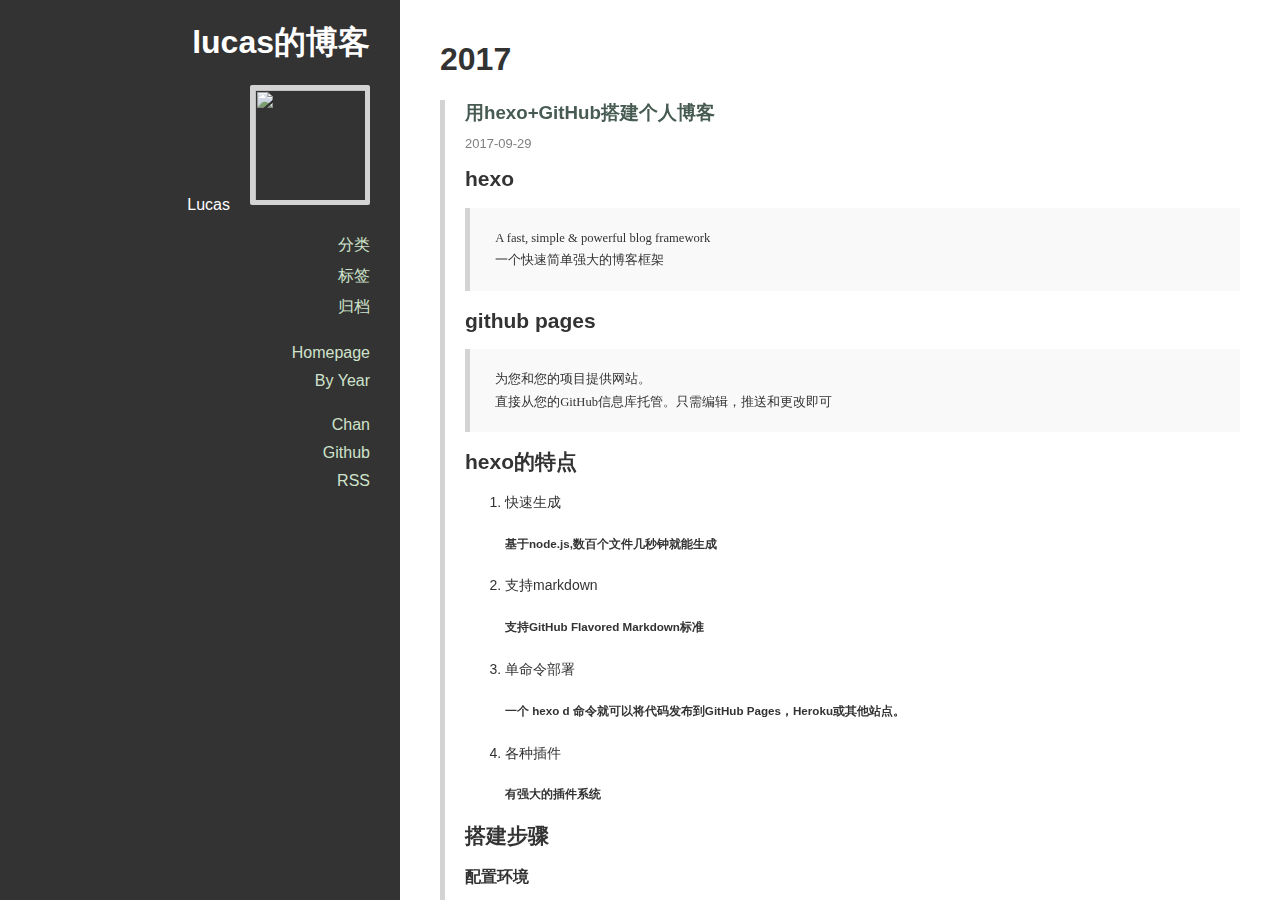
==== archives/index.html @ 097bddfa "Site updated: 2017-09-29 02:57:15" ====
<!DOCTYPE html>
<html>
<head>
  <meta charset="utf-8">
<meta name="viewport" content="width=device-width, initial-scale=1, maximum-scale=1">



<title>
  
    归档
  
</title>

<meta property="og:type" content="website">
<meta property="og:title" content="lucas的博客">
<meta property="og:url" content="http://blog.mr-lucas.com/archives/index.html">
<meta property="og:site_name" content="lucas的博客">
<meta name="twitter:card" content="summary">
<meta name="twitter:title" content="lucas的博客">


  <link rel="alternative" href="/atom.xml" title="lucas的博客" type="application/atom+xml">



  <link rel="icon" href="/favicon.png">


<link rel="stylesheet" href="/perfect-scrollbar/css/perfect-scrollbar.min.css">
<link rel="stylesheet" href="/styles/main.css">






</head>
<body
  
    class="monochrome"
  
  >
  <div class="mobile-header">
  <button class="sidebar-toggle" type="button">
    <span class="icon-bar"></span>
    <span class="icon-bar"></span>
    <span class="icon-bar"></span>
  </button>
  <a class="title" href="/">lucas的博客</a>
</div>

  <div class="main-container">
    <div class="sidebar">
  <div class="header">
    <h1 class="title"><a href="/">lucas的博客</a></h1>
    
    <div class="info">
      <div class="content">
        
        
          <div class="author">Lucas</div>
        
      </div>
      
        <div class="avatar">
          
            <a href="/about"><img src="http://owy9ws7bh.bkt.clouddn.com/newme.jpg"></a>
          
        </div>
      
    </div>
  </div>
  <div class="body">
    
      
        <ul class="nav">
          
            
              <li class="category-list-container">
                <a href="javascript:;">分类</a>
                
              </li>
            
          
            
              <li class="tag-list-container">
                <a href="javascript:;">标签</a>
                
              </li>
            
          
            
              <li class="archive-list-container">
                <a href="javascript:;">归档</a>
                <ul class="archive-list"><li class="archive-list-item"><a class="archive-list-link" href="/archives/2017/">2017</a><span class="archive-list-count">3</span></li></ul>
              </li>
            
          
        </ul>
      
        <ul class="nav">
          
            
              <li>
                <a href="/" title="Homepage">Homepage</a>
              </li>
            
          
            
              <li>
                <a href="/archives" title="By Year">By Year</a>
              </li>
            
          
        </ul>
      
        <ul class="nav">
          
            
              <li>
                <a href="https://github.com/denjones/hexo-theme-chan" title="Chan" target="_blank" rel="external noopener">Chan</a>
              </li>
            
          
            
              <li>
                <a href="https://github.com/denjones" title="Github" target="_blank" rel="external noopener">Github</a>
              </li>
            
          
            
              <li>
                <a href="/atom.xml" title="RSS">RSS</a>
              </li>
            
          
        </ul>
      
    
  </div>
</div>

    <div class="main-content">
      
        <div style="max-width: 1000px">
      
          

  
  
    
      
      
      <section class="archives-wrap">
        <div class="archive-year-wrap">
          <h1><a href="/archives/2017" class="archive-year">2017</a></h1>
        </div>
        <div class="post-list">
    
  

    <div class="post-list-item article">
      <h3 class="article-header">
        <a href="/2017/09/29/hexo/" >
  用hexo+GitHub搭建个人博客
</a>

      </h3>
      

      <div class="article-info">
        <a href="/2017/09/29/hexo/"><span class="article-date">
  2017-09-29
</span>
</a>
        

        

      </div>
      <div class="article-entry">
        
          <h2 id="hexo"><a href="#hexo" class="headerlink" title="hexo"></a>hexo</h2><blockquote>
<p>A fast, simple &amp; powerful blog framework<br>一个快速简单强大的博客框架</p>
</blockquote>
<h2 id="github-pages"><a href="#github-pages" class="headerlink" title="github pages"></a>github pages</h2><blockquote>
<p>为您和您的项目提供网站。<br>直接从您的GitHub信息库托管。只需编辑，推送和更改即可</p>
</blockquote>
<h2 id="hexo的特点"><a href="#hexo的特点" class="headerlink" title="hexo的特点"></a>hexo的特点</h2><ol>
<li>快速生成<h5 id="基于node-js-数百个文件几秒钟就能生成"><a href="#基于node-js-数百个文件几秒钟就能生成" class="headerlink" title="基于node.js,数百个文件几秒钟就能生成"></a>基于node.js,数百个文件几秒钟就能生成</h5></li>
<li>支持markdown<h5 id="支持GitHub-Flavored-Markdown标准"><a href="#支持GitHub-Flavored-Markdown标准" class="headerlink" title="支持GitHub Flavored Markdown标准"></a>支持GitHub Flavored Markdown标准</h5></li>
<li>单命令部署<h5 id="一个-hexo-d-命令就可以将代码发布到GitHub-Pages，Heroku或其他站点。"><a href="#一个-hexo-d-命令就可以将代码发布到GitHub-Pages，Heroku或其他站点。" class="headerlink" title="一个 hexo d 命令就可以将代码发布到GitHub Pages，Heroku或其他站点。"></a>一个 hexo d 命令就可以将代码发布到GitHub Pages，Heroku或其他站点。</h5></li>
<li>各种插件<h5 id="有强大的插件系统"><a href="#有强大的插件系统" class="headerlink" title="有强大的插件系统"></a>有强大的插件系统</h5></li>
</ol>
<h2 id="搭建步骤"><a href="#搭建步骤" class="headerlink" title="搭建步骤"></a>搭建步骤</h2><h3 id="配置环境"><a href="#配置环境" class="headerlink" title="配置环境"></a>配置环境</h3><ol>
<li>node.js</li>
<li>git</li>
</ol>
<h3 id="安装hexo"><a href="#安装hexo" class="headerlink" title="安装hexo"></a>安装hexo</h3><figure class="highlight bash"><table><tr><td class="gutter"><pre><div class="line">1</div><div class="line">2</div><div class="line">3</div></pre></td><td class="code"><pre><div class="line">npm install -g hexo-cli</div><div class="line">hexo init &lt;projectname&gt;</div><div class="line"><span class="built_in">cd</span> &lt;projectname&gt;</div></pre></td></tr></table></figure>
<h3 id="生成页面"><a href="#生成页面" class="headerlink" title="生成页面"></a>生成页面</h3><figure class="highlight bash"><table><tr><td class="gutter"><pre><div class="line">1</div></pre></td><td class="code"><pre><div class="line">hexo generate 或者 hexo g</div></pre></td></tr></table></figure>
<h3 id="启动本地服务"><a href="#启动本地服务" class="headerlink" title="启动本地服务"></a>启动本地服务</h3><figure class="highlight bash"><table><tr><td class="gutter"><pre><div class="line">1</div></pre></td><td class="code"><pre><div class="line">hexo server 或者 hexo s</div></pre></td></tr></table></figure>
<h3 id="注册github-并创建仓库"><a href="#注册github-并创建仓库" class="headerlink" title="注册github 并创建仓库"></a>注册github 并创建仓库</h3><pre><code>仓库名称必须以github用户名为前缀： username.github.io 
</code></pre><h3 id="修改配置文件"><a href="#修改配置文件" class="headerlink" title="修改配置文件"></a>修改配置文件</h3><p>本地项目里有一个_config.yml文件，翻到最下面</p>
<pre><code>deploy:
    type: git

    repo: git 地址

    branch: 分支名称
</code></pre><h3 id="安装git插件"><a href="#安装git插件" class="headerlink" title="安装git插件"></a>安装git插件</h3><figure class="highlight bash"><table><tr><td class="gutter"><pre><div class="line">1</div></pre></td><td class="code"><pre><div class="line">npm install hexo-deployer-git --save</div></pre></td></tr></table></figure>
<h3 id="发布blog"><a href="#发布blog" class="headerlink" title="发布blog"></a>发布blog</h3><figure class="highlight bash"><table><tr><td class="gutter"><pre><div class="line">1</div></pre></td><td class="code"><pre><div class="line">hexo deploy 或者 hexo d</div></pre></td></tr></table></figure>
<p>至此就可以访问blog了.  </p>
<p>域名是 username.github.io</p>
<h3 id="一些常用命令"><a href="#一些常用命令" class="headerlink" title="一些常用命令"></a>一些常用命令</h3><figure class="highlight bash"><table><tr><td class="gutter"><pre><div class="line">1</div><div class="line">2</div><div class="line">3</div><div class="line">4</div><div class="line">5</div><div class="line">6</div><div class="line">7</div><div class="line">8</div><div class="line">9</div><div class="line">10</div><div class="line">11</div><div class="line">12</div><div class="line">13</div></pre></td><td class="code"><pre><div class="line">hexo new<span class="string">"postName"</span> <span class="comment">#新建文章</span></div><div class="line"></div><div class="line">hexo new page<span class="string">"pageName"</span> <span class="comment">#新建页面</span></div><div class="line"></div><div class="line">hexo generate <span class="comment">#生成静态页面至public目录</span></div><div class="line"></div><div class="line">hexo server <span class="comment">#开启预览访问端口（默认端口4000，'ctrl + c'关闭server）</span></div><div class="line"></div><div class="line">hexo deploy <span class="comment">#将.deploy目录部署到GitHub</span></div><div class="line"></div><div class="line">hexo <span class="built_in">help</span> <span class="comment"># 查看帮助</span></div><div class="line"></div><div class="line">hexo version <span class="comment">#查看Hexo的版本</span></div></pre></td></tr></table></figure>
<h2 id="配置自己的域名"><a href="#配置自己的域名" class="headerlink" title="配置自己的域名"></a>配置自己的域名</h2><ol>
<li>首先注册一个域名</li>
<li>通过CNAME类型解析到github pages的地址</li>
<li>在项目中的source文件夹下建立CNAME文件，写上你的域名即可</li>
</ol>
<h1 id="总结"><a href="#总结" class="headerlink" title="总结"></a>总结</h1><p>至次，blog就搭建成功啦。是不是很简单？<br>如果你想更深入的了解hexo(皮肤 插件 头像)，请到官方网站查看doc及api文档。</p>
<p><img src="http://owy9ws7bh.bkt.clouddn.com/leisidiaodai.jpg" alt="蕾丝吊带"></p>
<hr>

        
      </div>
    </div>

  

  
  
    
  

    <div class="post-list-item article">
      <h3 class="article-header">
        <a href="/2017/09/27/Markdown/" >
  你好，Markdown
</a>

      </h3>
      

      <div class="article-info">
        <a href="/2017/09/27/Markdown/"><span class="article-date">
  2017-09-27
</span>
</a>
        

        

      </div>
      <div class="article-entry">
        
          <h2 id="什么是markdown"><a href="#什么是markdown" class="headerlink" title="什么是markdown"></a>什么是<a href="https://zh.wikipedia.org/wiki/Markdown" target="_blank" rel="external"><strong>markdown</strong></a></h2><blockquote>
<p><strong>Markdown</strong> 是一种轻量级标记语言，创始人为约翰·格鲁伯（John Gruber）。它允许人们“使用易读易写的纯文本格式编写文档，然后转换成有效的XHTML(或者HTML)文档”。[4]这种语言吸收了很多在电子邮件中已有的纯文本标记的特性。</p>
</blockquote>
<h2 id="为什么要使用markdown"><a href="#为什么要使用markdown" class="headerlink" title="为什么要使用markdown"></a>为什么要使用<a href="https://zh.wikipedia.org/wiki/Markdown" target="_blank" rel="external"><strong>markdown</strong></a></h2><ul>
<li><p>Txt：</p>
<p>  没有格式，顺序写作，结构化不足，写出来的东西所有格式都一样。</p>
</li>
<li><p>Word：</p>
<p>  有格式，但鼠标键盘点来点去容易为格式所累，无法专注于写作的内容本身。</p>
</li>
<li><p>Markdown </p>
<p>  而用Markdown来写东西，既有用Txt写作的简洁感，也有用Word刷格式后呈现的排版效果，而且是通过简洁的标记符号就产生了丰富的排版效果。这种感觉只有在上手用过一次以后才能了解奇妙之处。</p>
</li>
</ul>
<h3 id="总结来说就是以下几点："><a href="#总结来说就是以下几点：" class="headerlink" title="总结来说就是以下几点："></a>总结来说就是以下几点：</h3><ol>
<li><p>专注于写作内容，不必为格式困扰，不必多花时间在排版上。</p>
</li>
<li><p>纯键盘操作，很少使用鼠标</p>
</li>
<li><p>简单易学，20分钟上手</p>
</li>
</ol>
<h2 id="支持的应用"><a href="#支持的应用" class="headerlink" title="支持的应用"></a>支持的应用</h2><ul>
<li>vscode(目前只用过这一个编辑器)</li>
</ul>
<ul>
<li>github上的readme</li>
</ul>
<ul>
<li>网易云笔记支持</li>
</ul>
<ul>
<li>个人博客 hexo</li>
</ul>
<h2 id="基础语法"><a href="#基础语法" class="headerlink" title="基础语法"></a>基础语法</h2><h3 id="语法说明"><a href="#语法说明" class="headerlink" title="语法说明"></a>语法说明</h3><ul>
<li><a href="http://wowubuntu.com/markdown/basic.html" target="_blank" rel="external">简明版文档</a></li>
</ul>
<ul>
<li><a href="http://wowubuntu.com/markdown/index.html" target="_blank" rel="external">完整版文档</a></li>
</ul>
<h3 id="简单示例"><a href="#简单示例" class="headerlink" title="简单示例"></a>简单示例</h3><ol>
<li><p>标题</p>
<pre><code>这里是主标题
==========
这里是副标题
----------
</code></pre></li>
<li><p>段落</p>
<pre><code># 一级标题
## 二级标题
### 三级标题
#### 四级标题
##### 五级标题
###### 六级标题
</code></pre></li>
<li><p>粗体和斜体</p>
<pre><code>*斜体*_斜体_**粗体**
</code></pre></li>
<li><p>分割线</p>
<pre><code>上文
***
下文
</code></pre></li>
<li><p>代码块</p>
<pre><code>```或者tab缩进即可
</code></pre></li>
<li><p>超链接</p>
<pre><code>文本超链接
[Markdown](https://zh.wikipedia.org/wiki/Markdown)
图片超链接
![尤雨溪](http://owy9ws7bh.bkt.clouddn.com/EvanYou.jpg)
</code></pre></li>
<li><p>列表</p>
<pre><code>有序列表
1. 这里是第一行
2. 这里是第二行

无序列表
+ 这里是无序列表第一行
+ 这里是无序列表第二行
- 这里是无序列表第三行
- 这里是无序列表第四行
* 这里是无序列表第五行
* 这里是无序列表第六行
</code></pre></li>
<li><p>引用</p>
<pre><code>&gt;这是引用的文字
</code></pre></li>
</ol>

        
      </div>
    </div>

  

  
  
    
  

    <div class="post-list-item article">
      <h3 class="article-header">
        <a href="/2017/09/27/hello-world/" >
  Hello World
</a>

      </h3>
      

      <div class="article-info">
        <a href="/2017/09/27/hello-world/"><span class="article-date">
  2017-09-27
</span>
</a>
        

        

      </div>
      <div class="article-entry">
        
          <p>Welcome to <a href="https://hexo.io/" target="_blank" rel="external">Hexo</a>! This is your very first post. Check <a href="https://hexo.io/docs/" target="_blank" rel="external">documentation</a> for more info. If you get any problems when using Hexo, you can find the answer in <a href="https://hexo.io/docs/troubleshooting.html" target="_blank" rel="external">troubleshooting</a> or you can ask me on <a href="https://github.com/hexojs/hexo/issues" target="_blank" rel="external">GitHub</a>.</p>
<h2 id="Quick-Start"><a href="#Quick-Start" class="headerlink" title="Quick Start"></a>Quick Start</h2><h3 id="Create-a-new-post"><a href="#Create-a-new-post" class="headerlink" title="Create a new post"></a>Create a new post</h3><figure class="highlight bash"><table><tr><td class="gutter"><pre><div class="line">1</div></pre></td><td class="code"><pre><div class="line">$ hexo new <span class="string">"My New Post"</span></div></pre></td></tr></table></figure>
<p>More info: <a href="https://hexo.io/docs/writing.html" target="_blank" rel="external">Writing</a></p>
<h3 id="Run-server"><a href="#Run-server" class="headerlink" title="Run server"></a>Run server</h3><figure class="highlight bash"><table><tr><td class="gutter"><pre><div class="line">1</div></pre></td><td class="code"><pre><div class="line">$ hexo server</div></pre></td></tr></table></figure>
<p>More info: <a href="https://hexo.io/docs/server.html" target="_blank" rel="external">Server</a></p>
<h3 id="Generate-static-files"><a href="#Generate-static-files" class="headerlink" title="Generate static files"></a>Generate static files</h3><figure class="highlight bash"><table><tr><td class="gutter"><pre><div class="line">1</div></pre></td><td class="code"><pre><div class="line">$ hexo generate</div></pre></td></tr></table></figure>
<p>More info: <a href="https://hexo.io/docs/generating.html" target="_blank" rel="external">Generating</a></p>
<h3 id="Deploy-to-remote-sites"><a href="#Deploy-to-remote-sites" class="headerlink" title="Deploy to remote sites"></a>Deploy to remote sites</h3><figure class="highlight bash"><table><tr><td class="gutter"><pre><div class="line">1</div></pre></td><td class="code"><pre><div class="line">$ hexo deploy</div></pre></td></tr></table></figure>
<p>More info: <a href="https://hexo.io/docs/deployment.html" target="_blank" rel="external">Deployment</a></p>

        
      </div>
    </div>

  






          <div class="main-footer">
  
    © 2017 lucas的博客 - Powered by <a href="http://hexo.io" target="_blank">Hexo</a> - Theme <a href="https://github.com/denjones/hexo-theme-chan" target="_blank">Chan</a>
  
</div>

      
        </div>
      
    </div>
  </div>
  <script src="//apps.bdimg.com/libs/jquery/2.1.4/jquery.min.js"></script>

  <link rel="stylesheet" href="/PhotoSwipe/photoswipe.css">
  <link rel="stylesheet" href="/PhotoSwipe/default-skin/default-skin.css">

  <!-- Root element of PhotoSwipe. Must have class pswp. -->
  <div class="pswp" tabindex="-1" role="dialog" aria-hidden="true">

    <!-- Background of PhotoSwipe.
             It's a separate element as animating opacity is faster than rgba(). -->
    <div class="pswp__bg"></div>

    <!-- Slides wrapper with overflow:hidden. -->
    <div class="pswp__scroll-wrap">

      <!-- Container that holds slides.
                PhotoSwipe keeps only 3 of them in the DOM to save memory.
                Don't modify these 3 pswp__item elements, data is added later on. -->
      <div class="pswp__container">
        <div class="pswp__item"></div>
        <div class="pswp__item"></div>
        <div class="pswp__item"></div>
      </div>

      <!-- Default (PhotoSwipeUI_Default) interface on top of sliding area. Can be changed. -->
      <div class="pswp__ui pswp__ui--hidden">

        <div class="pswp__top-bar">

          <!--  Controls are self-explanatory. Order can be changed. -->

          <div class="pswp__counter"></div>

          <button class="pswp__button pswp__button--close" title="Close (Esc)"></button>

          <button class="pswp__button pswp__button--share" title="Share"></button>

          <button class="pswp__button pswp__button--fs" title="Toggle fullscreen"></button>

          <button class="pswp__button pswp__button--zoom" title="Zoom in/out"></button>

          <!-- Preloader demo http://codepen.io/dimsemenov/pen/yyBWoR -->
          <!-- element will get class pswp__preloader--active when preloader is running -->
          <div class="pswp__preloader">
            <div class="pswp__preloader__icn">
              <div class="pswp__preloader__cut">
                <div class="pswp__preloader__donut"></div>
              </div>
            </div>
          </div>
        </div>

        <div class="pswp__share-modal pswp__share-modal--hidden pswp__single-tap">
          <div class="pswp__share-tooltip"></div>
        </div>

        <button class="pswp__button pswp__button--arrow--left" title="Previous (arrow left)"></button>

        <button class="pswp__button pswp__button--arrow--right" title="Next (arrow right)"></button>

        <div class="pswp__caption">
          <div class="pswp__caption__center"></div>
        </div>
      </div>
    </div>
  </div>

  <script src="/PhotoSwipe/photoswipe.js"></script>
  <script src="/PhotoSwipe/photoswipe-ui-default.js"></script>


<script src="/perfect-scrollbar/js/min/perfect-scrollbar.min.js"></script>
<script src="/scripts/main.js"></script>

</body>
</html>
---- styles/main.css ----
/* normalize.css v3.0.3 | MIT License | github.com/necolas/normalize.css */
html{font-family:sans-serif;-ms-text-size-adjust:100%;-webkit-text-size-adjust:100%;}body{margin:0}article,aside,details,figcaption,figure,footer,header,hgroup,main,menu,nav,section,summary{display:block}audio,canvas,progress,video{display:inline-block;vertical-align:baseline;}audio:not([controls]){display:none;height:0}[hidden],template{display:none}a{background-color:transparent}a:active,a:hover{outline:0}abbr[title]{border-bottom:1px dotted}b,strong{font-weight:bold}dfn{font-style:italic}h1{font-size:2em;margin:.67em 0}mark{background:#ff0;color:#000}small{font-size:80%}sub,sup{font-size:75%;line-height:0;position:relative;vertical-align:baseline}sup{top:-.5em}sub{bottom:-.25em}img{border:0}svg:not(:root){overflow:hidden}figure{margin:1em 40px}hr{box-sizing:content-box;height:0}pre{overflow:auto}code,kbd,pre,samp{font-family:monospace,monospace;font-size:1em}button,input,optgroup,select,textarea{color:inherit;font:inherit;margin:0;}button{overflow:visible}button,select{text-transform:none}button,html input[type="button"],input[type="reset"],input[type="submit"]{-webkit-appearance:button;cursor:pointer;}button[disabled],html input[disabled]{cursor:default}button::-moz-focus-inner,input::-moz-focus-inner{border:0;padding:0}input{line-height:normal}input[type="checkbox"],input[type="radio"]{box-sizing:border-box;padding:0;}input[type="number"]::-webkit-inner-spin-button,input[type="number"]::-webkit-outer-spin-button{height:auto}input[type="search"]{-webkit-appearance:textfield;box-sizing:content-box;}input[type="search"]::-webkit-search-cancel-button,input[type="search"]::-webkit-search-decoration{-webkit-appearance:none}fieldset{border:1px solid #c0c0c0;margin:0 2px;padding:.35em .625em .75em}legend{border:0;padding:0;}textarea{overflow:auto}optgroup{font-weight:bold}table{border-collapse:collapse;border-spacing:0}td,th{padding:0}*{box-sizing:border-box}a{color:#19734b;text-decoration:none;transition-duration:.2s;transition-timing-function:ease-in-out;}a:hover{color:#2ca831}html,body{position:absolute;width:100%;height:100%;font-family:"微软雅黑","黑体","Helvetica Neue",Helvetica,Arial,sans-serif;color:#333}.main-container{position:absolute;top:0;bottom:0;left:0;right:0;width:100%;height:100%}.main-content{position:absolute;top:0;right:0;left:400px;bottom:0;height:100%;padding:20px 40px 0;overflow:auto;word-wrap:break-word}.main-footer{padding:20px 0}@media screen and (max-width:768px){.main-container{top:45px;left:0;bottom:0;height:auto}.main-content{left:0;bottom:0;height:auto;padding:10px 10px}}.main-footer{font-size:13px;color:#808080}.sidebar{position:absolute;top:0;left:0;bottom:0;width:400px;height:100%;overflow:hidden;background-color:#333;color:#fff;text-align:right;}.sidebar .header{padding-right:30px}.sidebar .title{margin-bottom:0;}.sidebar .title a{color:#fff;}.sidebar .title a:hover{color:#cfe3cb}.sidebar .subtitle{font-size:14px;margin-top:5px;margin-bottom:10px}.sidebar .info{display:table;width:100%;margin-top:20px;}.sidebar .info > *{display:table-cell;vertical-align:bottom}.sidebar .info .content{padding-left:10px}.sidebar .author{margin-top:.5em}.sidebar .description{font-size:14px}.sidebar .avatar{width:140px;}.sidebar .avatar img{width:120px;height:120px;border:5px solid #d3d3d3;border-radius:2px}.sidebar .nav{padding-left:0;}.sidebar .nav > li{list-style:square;margin-left:0;}.sidebar .nav > li > a{display:block;padding:5px 25px;color:#cfe3cb;border-right:5px solid transparent;}.sidebar .nav > li > a:hover{background-color:#808080;color:#fff;border-right:5px solid #d3d3d3}.sidebar .category-list,.sidebar .tag-list,.sidebar .archive-list{padding-right:30px;padding-left:0;display:none;}.sidebar .category-list.collapsed,.sidebar .tag-list.collapsed,.sidebar .archive-list.collapsed{height:0;overflow:hidden}.sidebar .category-list .category-list-item,.sidebar .tag-list .category-list-item,.sidebar .archive-list .category-list-item,.sidebar .category-list .tag-list-item,.sidebar .tag-list .tag-list-item,.sidebar .archive-list .tag-list-item,.sidebar .category-list .archive-list-item,.sidebar .tag-list .archive-list-item,.sidebar .archive-list .archive-list-item{vertical-align:top;display:inline-block;width:45%;font-size:13px;}.sidebar .category-list .category-list-item a,.sidebar .tag-list .category-list-item a,.sidebar .archive-list .category-list-item a,.sidebar .category-list .tag-list-item a,.sidebar .tag-list .tag-list-item a,.sidebar .archive-list .tag-list-item a,.sidebar .category-list .archive-list-item a,.sidebar .tag-list .archive-list-item a,.sidebar .archive-list .archive-list-item a{width:80%;display:inline-block;color:#86a87f;}.sidebar .category-list .category-list-item a:hover,.sidebar .tag-list .category-list-item a:hover,.sidebar .archive-list .category-list-item a:hover,.sidebar .category-list .tag-list-item a:hover,.sidebar .tag-list .tag-list-item a:hover,.sidebar .archive-list .tag-list-item a:hover,.sidebar .category-list .archive-list-item a:hover,.sidebar .tag-list .archive-list-item a:hover,.sidebar .archive-list .archive-list-item a:hover{color:#fff}.sidebar .category-list .category-list-item .tag-list-count,.sidebar .tag-list .category-list-item .tag-list-count,.sidebar .archive-list .category-list-item .tag-list-count,.sidebar .category-list .tag-list-item .tag-list-count,.sidebar .tag-list .tag-list-item .tag-list-count,.sidebar .archive-list .tag-list-item .tag-list-count,.sidebar .category-list .archive-list-item .tag-list-count,.sidebar .tag-list .archive-list-item .tag-list-count,.sidebar .archive-list .archive-list-item .tag-list-count,.sidebar .category-list .category-list-item .category-list-count,.sidebar .tag-list .category-list-item .category-list-count,.sidebar .archive-list .category-list-item .category-list-count,.sidebar .category-list .tag-list-item .category-list-count,.sidebar .tag-list .tag-list-item .category-list-count,.sidebar .archive-list .tag-list-item .category-list-count,.sidebar .category-list .archive-list-item .category-list-count,.sidebar .tag-list .archive-list-item .category-list-count,.sidebar .archive-list .archive-list-item .category-list-count,.sidebar .category-list .category-list-item .archive-list-count,.sidebar .tag-list .category-list-item .archive-list-count,.sidebar .archive-list .category-list-item .archive-list-count,.sidebar .category-list .tag-list-item .archive-list-count,.sidebar .tag-list .tag-list-item .archive-list-count,.sidebar .archive-list .tag-list-item .archive-list-count,.sidebar .category-list .archive-list-item .archive-list-count,.sidebar .tag-list .archive-list-item .archive-list-count,.sidebar .archive-list .archive-list-item .archive-list-count{display:inline-block;width:20%;font-size:12px;color:#838383;vertical-align:top}@media screen and (max-width:768px){.sidebar{left:-400px;width:300px;max-width:100%;z-index:9999999;transition-duration:.3s;}.sidebar.in{left:0}.sidebar .header{padding-right:15px}.sidebar .title{display:none}.sidebar .nav > li > a{padding:5px 10px}}.article .article-header{margin-bottom:10px;}.article .article-header a{color:#30634c;}.article .article-header a:hover{color:#388151}.article .article-info{font-size:14px;color:#808080;margin-bottom:1em;}.article .article-info .article-date{margin-right:.5em;color:#808080}.article .article-info .article-tag ul,.article .article-info .article-category ul{display:inline;padding:0;margin:0 -1px}.article .article-info .article-tag li,.article .article-info .article-category li{display:inline;padding:0}.article .article-info .article-tag a,.article .article-info .article-category a{margin:0 3px}.article .article-info .article-tag .article-tag-list-item a,.article .article-info .article-category .article-tag-list-item a{color:#808080;}.article .article-info .article-tag .article-tag-list-item a:hover,.article .article-info .article-category .article-tag-list-item a:hover{color:#2ca831}.article .article-entry{font-size:16px;line-height:1.6em;text-align:justify;}.article .article-entry code{background-color:#f1f1f1;border-radius:2px}.article .article-entry blockquote{background:#f9f9f9;border-left:5px solid #d3d3d3;margin:0 0 1.5em 0;padding:.5em 2em;font-family:"宋体",Georgia,"Times New Roman",serif;font-size:.9em;}.article .article-entry blockquote.left{float:left;margin-right:1.5em}.article .article-entry blockquote.right{float:right;margin-left:1.5em}.article .article-entry blockquote cite{margin-left:.5em}.article .article-entry > table{display:block;max-width:100%;overflow-x:auto;}.article .article-entry > table thead > tr > th,.article .article-entry > table tbody > tr > th,.article .article-entry > table tfoot > tr > th,.article .article-entry > table thead > tr > td,.article .article-entry > table tbody > tr > td,.article .article-entry > table tfoot > tr > td{white-space:nowrap;padding:.4em .8em;border-bottom:#d3d3d3 solid 1px}.article .article-entry figure.article-gallery-img{margin-left:0;margin-right:0;}.article .article-entry figure.article-gallery-img a{display:inline-block}.article .article-entry figure.article-gallery-img figcaption{display:none}.article img{max-width:100%}.article .article-gallery figure.article-gallery-img{margin-left:0;margin-right:0;display:inline-block;vertical-align:top;overflow:hidden;width:160px;}.article .article-gallery figure.article-gallery-img a{text-align:center;display:block;width:160px;height:160px;overflow:hidden;background-size:cover;background-position:center;}.article .article-gallery figure.article-gallery-img a img{visibility:hidden;max-width:160px;max-height:160px}.article .article-gallery figure.article-gallery-img figcaption{word-wrap:normal;word-break:keep-all;white-space:nowrap;text-overflow:ellipsis;overflow:hidden}.article .article-footer{margin-top:30px;}.article .article-footer .cc{margin-bottom:20px;}.article .article-footer .cc img{display:inline-block;height:1em;vertical-align:bottom}.article .article-footer .cc span{color:#808080;font-size:.8em;margin-left:.5em;vertical-align:bottom}@media screen and (max-width:768px){.article .article-entry .highlight,.article .article-entry .gist{max-width:100%;margin:0 !important}.article .article-gallery{margin-bottom:10px;}.article .article-gallery figure.article-gallery-img{margin-bottom:.2em;margin-top:.2em;width:120px;}.article .article-gallery figure.article-gallery-img a{width:120px;height:120px;}.article .article-gallery figure.article-gallery-img a img{max-width:120px;max-height:120px}.article .article-gallery figure.article-gallery-img figcaption{display:none}}.post-list{position:relative;padding-left:0;}.post-list .post-list-item{padding-left:20px;margin-bottom:40px;list-style:none;border-left:5px solid #d3d3d3}.post-list .article-info{font-size:13px}.post-list .article-entry{font-size:14px}@media screen and (max-width:768px){.post-list .post-list-item{padding-left:8px}}@media screen and (min-width:769px){body.monochrome .main-container .article,body.monochrome .main-container .sidebar img{-webkit-filter:grayscale(60%);-moz-filter:grayscale(60%);-ms-filter:grayscale(60%);-o-filter:grayscale(60%);filter:grayscale(60%);transition-duration:.4s;transition-property:filter,-webkit-filter,-moz-filter,-ms-filter,-o-filter;}body.monochrome .main-container .article:hover,body.monochrome .main-container .sidebar img:hover{-webkit-filter:grayscale(0%);-moz-filter:grayscale(0%);-ms-filter:grayscale(0%);-o-filter:grayscale(0%);filter:grayscale(0%)}}.article-entry pre,.article-entry .highlight{background:#fff;margin:0 -20px;padding:15px 20px;border-style:solid;border-color:#ddd;border-width:1px 0;overflow:auto;color:#4d4d4c;line-height:22.400000000000002px}.article-entry .highlight .gutter pre,.article-entry .gist .gist-file .gist-data .line-numbers{color:#666;font-size:.85em}.article-entry pre,.article-entry code{font-family:"新宋","Source Code Pro",Consolas,Monaco,Menlo,Consolas,monospace}.article-entry code{background:color-background;text-shadow:0 1px #fff;padding:0 .3em}.article-entry pre code{background:none;text-shadow:none;padding:0}.article-entry .highlight pre{border:none;margin:0;padding:0}.article-entry .highlight table{margin:0;width:auto}.article-entry .highlight td{border:none;padding:0}.article-entry .highlight figcaption{font-size:.85em;color:#8e908c;line-height:1em;margin-bottom:1em;}.article-entry .highlight figcaption a{float:right}.article-entry .highlight .gutter pre{text-align:right;padding-right:20px}.article-entry .highlight .line{height:22.400000000000002px}.article-entry .gist{margin:0 -20px;border-style:solid;border-color:#ddd;border-width:1px 0;background:#fff;padding:15px 20px 15px 0;}.article-entry .gist .gist-file{border:none;font-family:"新宋","Source Code Pro",Consolas,Monaco,Menlo,Consolas,monospace;margin:0;}.article-entry .gist .gist-file .gist-data{background:none;border:none;}.article-entry .gist .gist-file .gist-data .line-numbers{background:none;border:none;padding:0 20px 0 0}.article-entry .gist .gist-file .gist-data .line-data{padding:0 !important}.article-entry .gist .gist-file .highlight{margin:0;padding:0;border:none}.article-entry .gist .gist-file .gist-meta{background:#fff;color:#8e908c;font:.85em "微软雅黑","黑体","Helvetica Neue",Helvetica,Arial,sans-serif;text-shadow:0 0;padding:0;margin-top:1em;margin-left:20px;}.article-entry .gist .gist-file .gist-meta a{color:#19734b;font-weight:normal;}.article-entry .gist .gist-file .gist-meta a:hover{text-decoration:underline}pre .comment,pre .title{color:#8e908c}pre .variable,pre .attribute,pre .tag,pre .regexp,pre .ruby .constant,pre .xml .tag .title,pre .xml .pi,pre .xml .doctype,pre .html .doctype,pre .css .id,pre .css .class,pre .css .pseudo{color:#c82829}pre .number,pre .preprocessor,pre .built_in,pre .literal,pre .params,pre .constant{color:#f5871f}pre .class,pre .ruby .class .title,pre .css .rules .attribute{color:#718c00}pre .string,pre .value,pre .inheritance,pre .header,pre .ruby .symbol,pre .xml .cdata{color:#718c00}pre .css .hexcolor{color:#3e999f}pre .function,pre .python .decorator,pre .python .title,pre .ruby .function .title,pre .ruby .title .keyword,pre .perl .sub,pre .javascript .title,pre .coffeescript .title{color:#4271ae}pre .keyword,pre .javascript .function{color:#8959a8}.pagination{margin-bottom:20px;}.pagination > *{margin:0 5px}.archives-wrap a.archive-year{color:#333;}.archives-wrap a.archive-year:hover{color:#808080}.mobile-header{display:none}@media screen and (max-width:768px){.mobile-header{display:block;height:45px;color:#fff;text-align:right;background-color:#333;padding:5px 10px;}.mobile-header .title{font-size:32px;line-height:32px;vertical-align:middle;color:#fff;}.mobile-header .title:hover{color:#cfe3cb}.mobile-header .sidebar-toggle{position:relative;float:left;padding:9px 5px;margin-top:0;margin-right:15px;margin-bottom:0;background-color:transparent;background-image:none;border:1px solid transparent;border-radius:4px}.mobile-header .sidebar-toggle:focus{outline:0}.mobile-header .sidebar-toggle .icon-bar{display:block;width:22px;height:2px;border-radius:1px;background-color:#fff}.mobile-header .sidebar-toggle .icon-bar+.icon-bar{margin-top:4px}}#ds-waiting{margin:auto !important;margin-top:50px !important}.jiathis_style_32x32{height:32px;-webkit-filter:grayscale(60%);-moz-filter:grayscale(60%);-ms-filter:grayscale(60%);-o-filter:grayscale(60%);filter:grayscale(60%);transition-duration:.5s;transition-property:filter,-webkit-filter,-moz-filter,-ms-filter,-o-filter;}.jiathis_style_32x32:hover{-webkit-filter:grayscale(0%);-moz-filter:grayscale(0%);-ms-filter:grayscale(0%);-o-filter:grayscale(0%);filter:grayscale(0%)}.jiathis_style > div{border:none !important}.main-content .jiathis_style_32x32 .jtico{display:inline-block !important}.jiathis_style .ckepopBottom{padding:5px}
---- PhotoSwipe/photoswipe.css ----
/*! PhotoSwipe main CSS by Dmitry Semenov | photoswipe.com | MIT license */
/*
	Styles for basic PhotoSwipe functionality (sliding area, open/close transitions)
*/
/* pswp = photoswipe */
.pswp {
  display: none;
  position: absolute;
  width: 100%;
  height: 100%;
  left: 0;
  top: 0;
  overflow: hidden;
  -ms-touch-action: none;
  touch-action: none;
  z-index: 1500;
  -webkit-text-size-adjust: 100%;
  /* create separate layer, to avoid paint on window.onscroll in webkit/blink */
  -webkit-backface-visibility: hidden;
  outline: none; }
  .pswp * {
    -webkit-box-sizing: border-box;
            box-sizing: border-box; }
  .pswp img {
    max-width: none; }

/* style is added when JS option showHideOpacity is set to true */
.pswp--animate_opacity {
  /* 0.001, because opacity:0 doesn't trigger Paint action, which causes lag at start of transition */
  opacity: 0.001;
  will-change: opacity;
  /* for open/close transition */
  -webkit-transition: opacity 333ms cubic-bezier(0.4, 0, 0.22, 1);
          transition: opacity 333ms cubic-bezier(0.4, 0, 0.22, 1); }

.pswp--open {
  display: block; }

.pswp--zoom-allowed .pswp__img {
  /* autoprefixer: off */
  cursor: -webkit-zoom-in;
  cursor: -moz-zoom-in;
  cursor: zoom-in; }

.pswp--zoomed-in .pswp__img {
  /* autoprefixer: off */
  cursor: -webkit-grab;
  cursor: -moz-grab;
  cursor: grab; }

.pswp--dragging .pswp__img {
  /* autoprefixer: off */
  cursor: -webkit-grabbing;
  cursor: -moz-grabbing;
  cursor: grabbing; }

/*
	Background is added as a separate element.
	As animating opacity is much faster than animating rgba() background-color.
*/
.pswp__bg {
  position: absolute;
  left: 0;
  top: 0;
  width: 100%;
  height: 100%;
  background: #000;
  opacity: 0;
  -webkit-backface-visibility: hidden;
  will-change: opacity; }

.pswp__scroll-wrap {
  position: absolute;
  left: 0;
  top: 0;
  width: 100%;
  height: 100%;
  overflow: hidden; }

.pswp__container,
.pswp__zoom-wrap {
  -ms-touch-action: none;
  touch-action: none;
  position: absolute;
  left: 0;
  right: 0;
  top: 0;
  bottom: 0; }

/* Prevent selection and tap highlights */
.pswp__container,
.pswp__img {
  -webkit-user-select: none;
  -moz-user-select: none;
  -ms-user-select: none;
      user-select: none;
  -webkit-tap-highlight-color: transparent;
  -webkit-touch-callout: none; }

.pswp__zoom-wrap {
  position: absolute;
  width: 100%;
  -webkit-transform-origin: left top;
  -ms-transform-origin: left top;
  transform-origin: left top;
  /* for open/close transition */
  -webkit-transition: -webkit-transform 333ms cubic-bezier(0.4, 0, 0.22, 1);
          transition: transform 333ms cubic-bezier(0.4, 0, 0.22, 1); }

.pswp__bg {
  will-change: opacity;
  /* for open/close transition */
  -webkit-transition: opacity 333ms cubic-bezier(0.4, 0, 0.22, 1);
          transition: opacity 333ms cubic-bezier(0.4, 0, 0.22, 1); }

.pswp--animated-in .pswp__bg,
.pswp--animated-in .pswp__zoom-wrap {
  -webkit-transition: none;
  transition: none; }

.pswp__container,
.pswp__zoom-wrap {
  -webkit-backface-visibility: hidden; }

.pswp__item {
  position: absolute;
  left: 0;
  right: 0;
  top: 0;
  bottom: 0;
  overflow: hidden; }

.pswp__img {
  position: absolute;
  width: auto;
  height: auto;
  top: 0;
  left: 0; }

/*
	stretched thumbnail or div placeholder element (see below)
	style is added to avoid flickering in webkit/blink when layers overlap
*/
.pswp__img--placeholder {
  -webkit-backface-visibility: hidden; }

/*
	div element that matches size of large image
	large image loads on top of it
*/
.pswp__img--placeholder--blank {
  background: #222; }

.pswp--ie .pswp__img {
  width: 100% !important;
  height: auto !important;
  left: 0;
  top: 0; }

/*
	Error message appears when image is not loaded
	(JS option errorMsg controls markup)
*/
.pswp__error-msg {
  position: absolute;
  left: 0;
  top: 50%;
  width: 100%;
  text-align: center;
  font-size: 14px;
  line-height: 16px;
  margin-top: -8px;
  color: #CCC; }

.pswp__error-msg a {
  color: #CCC;
  text-decoration: underline; }
---- PhotoSwipe/default-skin/default-skin.css ----
/*! PhotoSwipe Default UI CSS by Dmitry Semenov | photoswipe.com | MIT license */
/*

	Contents:

	1. Buttons
	2. Share modal and links
	3. Index indicator ("1 of X" counter)
	4. Caption
	5. Loading indicator
	6. Additional styles (root element, top bar, idle state, hidden state, etc.)

*/
/*
	
	1. Buttons

 */
/* <button> css reset */
.pswp__button {
  width: 44px;
  height: 44px;
  position: relative;
  background: none;
  cursor: pointer;
  overflow: visible;
  -webkit-appearance: none;
  display: block;
  border: 0;
  padding: 0;
  margin: 0;
  float: right;
  opacity: 0.75;
  -webkit-transition: opacity 0.2s;
          transition: opacity 0.2s;
  -webkit-box-shadow: none;
          box-shadow: none; }
  .pswp__button:focus,
  .pswp__button:hover {
    opacity: 1; }
  .pswp__button:active {
    outline: none;
    opacity: 0.9; }
  .pswp__button::-moz-focus-inner {
    padding: 0;
    border: 0; }

/* pswp__ui--over-close class it added when mouse is over element that should close gallery */
.pswp__ui--over-close .pswp__button--close {
  opacity: 1; }

.pswp__button,
.pswp__button--arrow--left:before,
.pswp__button--arrow--right:before {
  background: url(default-skin.png) 0 0 no-repeat;
  background-size: 264px 88px;
  width: 44px;
  height: 44px; }

@media (-webkit-min-device-pixel-ratio: 1.1), (-webkit-min-device-pixel-ratio: 1.09375), (min-resolution: 105dpi), (min-resolution: 1.1dppx) {
  /* Serve SVG sprite if browser supports SVG and resolution is more than 105dpi */
  .pswp--svg .pswp__button,
  .pswp--svg .pswp__button--arrow--left:before,
  .pswp--svg .pswp__button--arrow--right:before {
    background-image: url(default-skin.svg); }
  .pswp--svg .pswp__button--arrow--left,
  .pswp--svg .pswp__button--arrow--right {
    background: none; } }

.pswp__button--close {
  background-position: 0 -44px; }

.pswp__button--share {
  background-position: -44px -44px; }

.pswp__button--fs {
  display: none; }

.pswp--supports-fs .pswp__button--fs {
  display: block; }

.pswp--fs .pswp__button--fs {
  background-position: -44px 0; }

.pswp__button--zoom {
  display: none;
  background-position: -88px 0; }

.pswp--zoom-allowed .pswp__button--zoom {
  display: block; }

.pswp--zoomed-in .pswp__button--zoom {
  background-position: -132px 0; }

/* no arrows on touch screens */
.pswp--touch .pswp__button--arrow--left,
.pswp--touch .pswp__button--arrow--right {
  visibility: hidden; }

/*
	Arrow buttons hit area
	(icon is added to :before pseudo-element)
*/
.pswp__button--arrow--left,
.pswp__button--arrow--right {
  background: none;
  top: 50%;
  margin-top: -50px;
  width: 70px;
  height: 100px;
  position: absolute; }

.pswp__button--arrow--left {
  left: 0; }

.pswp__button--arrow--right {
  right: 0; }

.pswp__button--arrow--left:before,
.pswp__button--arrow--right:before {
  content: '';
  top: 35px;
  background-color: rgba(0, 0, 0, 0.3);
  height: 30px;
  width: 32px;
  position: absolute; }

.pswp__button--arrow--left:before {
  left: 6px;
  background-position: -138px -44px; }

.pswp__button--arrow--right:before {
  right: 6px;
  background-position: -94px -44px; }

/*

	2. Share modal/popup and links

 */
.pswp__counter,
.pswp__share-modal {
  -webkit-user-select: none;
  -moz-user-select: none;
  -ms-user-select: none;
      user-select: none; }

.pswp__share-modal {
  display: block;
  background: rgba(0, 0, 0, 0.5);
  width: 100%;
  height: 100%;
  top: 0;
  left: 0;
  padding: 10px;
  position: absolute;
  z-index: 1600;
  opacity: 0;
  -webkit-transition: opacity 0.25s ease-out;
          transition: opacity 0.25s ease-out;
  -webkit-backface-visibility: hidden;
  will-change: opacity; }

.pswp__share-modal--hidden {
  display: none; }

.pswp__share-tooltip {
  z-index: 1620;
  position: absolute;
  background: #FFF;
  top: 56px;
  border-radius: 2px;
  display: block;
  width: auto;
  right: 44px;
  -webkit-box-shadow: 0 2px 5px rgba(0, 0, 0, 0.25);
          box-shadow: 0 2px 5px rgba(0, 0, 0, 0.25);
  -webkit-transform: translateY(6px);
      -ms-transform: translateY(6px);
          transform: translateY(6px);
  -webkit-transition: -webkit-transform 0.25s;
          transition: transform 0.25s;
  -webkit-backface-visibility: hidden;
  will-change: transform; }
  .pswp__share-tooltip a {
    display: block;
    padding: 8px 12px;
    color: #000;
    text-decoration: none;
    font-size: 14px;
    line-height: 18px; }
    .pswp__share-tooltip a:hover {
      text-decoration: none;
      color: #000; }
    .pswp__share-tooltip a:first-child {
      /* round corners on the first/last list item */
      border-radius: 2px 2px 0 0; }
    .pswp__share-tooltip a:last-child {
      border-radius: 0 0 2px 2px; }

.pswp__share-modal--fade-in {
  opacity: 1; }
  .pswp__share-modal--fade-in .pswp__share-tooltip {
    -webkit-transform: translateY(0);
        -ms-transform: translateY(0);
            transform: translateY(0); }

/* increase size of share links on touch devices */
.pswp--touch .pswp__share-tooltip a {
  padding: 16px 12px; }

a.pswp__share--facebook:before {
  content: '';
  display: block;
  width: 0;
  height: 0;
  position: absolute;
  top: -12px;
  right: 15px;
  border: 6px solid transparent;
  border-bottom-color: #FFF;
  -webkit-pointer-events: none;
  -moz-pointer-events: none;
  pointer-events: none; }

a.pswp__share--facebook:hover {
  background: #3E5C9A;
  color: #FFF; }
  a.pswp__share--facebook:hover:before {
    border-bottom-color: #3E5C9A; }

a.pswp__share--twitter:hover {
  background: #55ACEE;
  color: #FFF; }

a.pswp__share--pinterest:hover {
  background: #CCC;
  color: #CE272D; }

a.pswp__share--download:hover {
  background: #DDD; }

/*

	3. Index indicator ("1 of X" counter)

 */
.pswp__counter {
  position: absolute;
  left: 0;
  top: 0;
  height: 44px;
  font-size: 13px;
  line-height: 44px;
  color: #FFF;
  opacity: 0.75;
  padding: 0 10px; }

/*
	
	4. Caption

 */
.pswp__caption {
  position: absolute;
  left: 0;
  bottom: 0;
  width: 100%;
  min-height: 44px; }
  .pswp__caption small {
    font-size: 11px;
    color: #BBB; }

.pswp__caption__center {
  text-align: left;
  max-width: 420px;
  margin: 0 auto;
  font-size: 13px;
  padding: 10px;
  line-height: 20px;
  color: #CCC; }

.pswp__caption--empty {
  display: none; }

/* Fake caption element, used to calculate height of next/prev image */
.pswp__caption--fake {
  visibility: hidden; }

/*

	5. Loading indicator (preloader)

	You can play with it here - http://codepen.io/dimsemenov/pen/yyBWoR

 */
.pswp__preloader {
  width: 44px;
  height: 44px;
  position: absolute;
  top: 0;
  left: 50%;
  margin-left: -22px;
  opacity: 0;
  -webkit-transition: opacity 0.25s ease-out;
          transition: opacity 0.25s ease-out;
  will-change: opacity;
  direction: ltr; }

.pswp__preloader__icn {
  width: 20px;
  height: 20px;
  margin: 12px; }

.pswp__preloader--active {
  opacity: 1; }
  .pswp__preloader--active .pswp__preloader__icn {
    /* We use .gif in browsers that don't support CSS animation */
    background: url(preloader.gif) 0 0 no-repeat; }

.pswp--css_animation .pswp__preloader--active {
  opacity: 1; }
  .pswp--css_animation .pswp__preloader--active .pswp__preloader__icn {
    -webkit-animation: clockwise 500ms linear infinite;
            animation: clockwise 500ms linear infinite; }
  .pswp--css_animation .pswp__preloader--active .pswp__preloader__donut {
    -webkit-animation: donut-rotate 1000ms cubic-bezier(0.4, 0, 0.22, 1) infinite;
            animation: donut-rotate 1000ms cubic-bezier(0.4, 0, 0.22, 1) infinite; }

.pswp--css_animation .pswp__preloader__icn {
  background: none;
  opacity: 0.75;
  width: 14px;
  height: 14px;
  position: absolute;
  left: 15px;
  top: 15px;
  margin: 0; }

.pswp--css_animation .pswp__preloader__cut {
  /* 
			The idea of animating inner circle is based on Polymer ("material") loading indicator 
			 by Keanu Lee https://blog.keanulee.com/2014/10/20/the-tale-of-three-spinners.html
		*/
  position: relative;
  width: 7px;
  height: 14px;
  overflow: hidden; }

.pswp--css_animation .pswp__preloader__donut {
  -webkit-box-sizing: border-box;
          box-sizing: border-box;
  width: 14px;
  height: 14px;
  border: 2px solid #FFF;
  border-radius: 50%;
  border-left-color: transparent;
  border-bottom-color: transparent;
  position: absolute;
  top: 0;
  left: 0;
  background: none;
  margin: 0; }

@media screen and (max-width: 1024px) {
  .pswp__preloader {
    position: relative;
    left: auto;
    top: auto;
    margin: 0;
    float: right; } }

@-webkit-keyframes clockwise {
  0% {
    -webkit-transform: rotate(0deg);
            transform: rotate(0deg); }
  100% {
    -webkit-transform: rotate(360deg);
            transform: rotate(360deg); } }

@keyframes clockwise {
  0% {
    -webkit-transform: rotate(0deg);
            transform: rotate(0deg); }
  100% {
    -webkit-transform: rotate(360deg);
            transform: rotate(360deg); } }

@-webkit-keyframes donut-rotate {
  0% {
    -webkit-transform: rotate(0);
            transform: rotate(0); }
  50% {
    -webkit-transform: rotate(-140deg);
            transform: rotate(-140deg); }
  100% {
    -webkit-transform: rotate(0);
            transform: rotate(0); } }

@keyframes donut-rotate {
  0% {
    -webkit-transform: rotate(0);
            transform: rotate(0); }
  50% {
    -webkit-transform: rotate(-140deg);
            transform: rotate(-140deg); }
  100% {
    -webkit-transform: rotate(0);
            transform: rotate(0); } }

/*
	
	6. Additional styles

 */
/* root element of UI */
.pswp__ui {
  -webkit-font-smoothing: auto;
  visibility: visible;
  opacity: 1;
  z-index: 1550; }

/* top black bar with buttons and "1 of X" indicator */
.pswp__top-bar {
  position: absolute;
  left: 0;
  top: 0;
  height: 44px;
  width: 100%; }

.pswp__caption,
.pswp__top-bar,
.pswp--has_mouse .pswp__button--arrow--left,
.pswp--has_mouse .pswp__button--arrow--right {
  -webkit-backface-visibility: hidden;
  will-change: opacity;
  -webkit-transition: opacity 333ms cubic-bezier(0.4, 0, 0.22, 1);
          transition: opacity 333ms cubic-bezier(0.4, 0, 0.22, 1); }

/* pswp--has_mouse class is added only when two subsequent mousemove events occur */
.pswp--has_mouse .pswp__button--arrow--left,
.pswp--has_mouse .pswp__button--arrow--right {
  visibility: visible; }

.pswp__top-bar,
.pswp__caption {
  background-color: rgba(0, 0, 0, 0.5); }

/* pswp__ui--fit class is added when main image "fits" between top bar and bottom bar (caption) */
.pswp__ui--fit .pswp__top-bar,
.pswp__ui--fit .pswp__caption {
  background-color: rgba(0, 0, 0, 0.3); }

/* pswp__ui--idle class is added when mouse isn't moving for several seconds (JS option timeToIdle) */
.pswp__ui--idle .pswp__top-bar {
  opacity: 0; }

.pswp__ui--idle .pswp__button--arrow--left,
.pswp__ui--idle .pswp__button--arrow--right {
  opacity: 0; }

/*
	pswp__ui--hidden class is added when controls are hidden
	e.g. when user taps to toggle visibility of controls
*/
.pswp__ui--hidden .pswp__top-bar,
.pswp__ui--hidden .pswp__caption,
.pswp__ui--hidden .pswp__button--arrow--left,
.pswp__ui--hidden .pswp__button--arrow--right {
  /* Force paint & create composition layer for controls. */
  opacity: 0.001; }

/* pswp__ui--one-slide class is added when there is just one item in gallery */
.pswp__ui--one-slide .pswp__button--arrow--left,
.pswp__ui--one-slide .pswp__button--arrow--right,
.pswp__ui--one-slide .pswp__counter {
  display: none; }

.pswp__element--disabled {
  display: none !important; }

.pswp--minimal--dark .pswp__top-bar {
  background: none; }
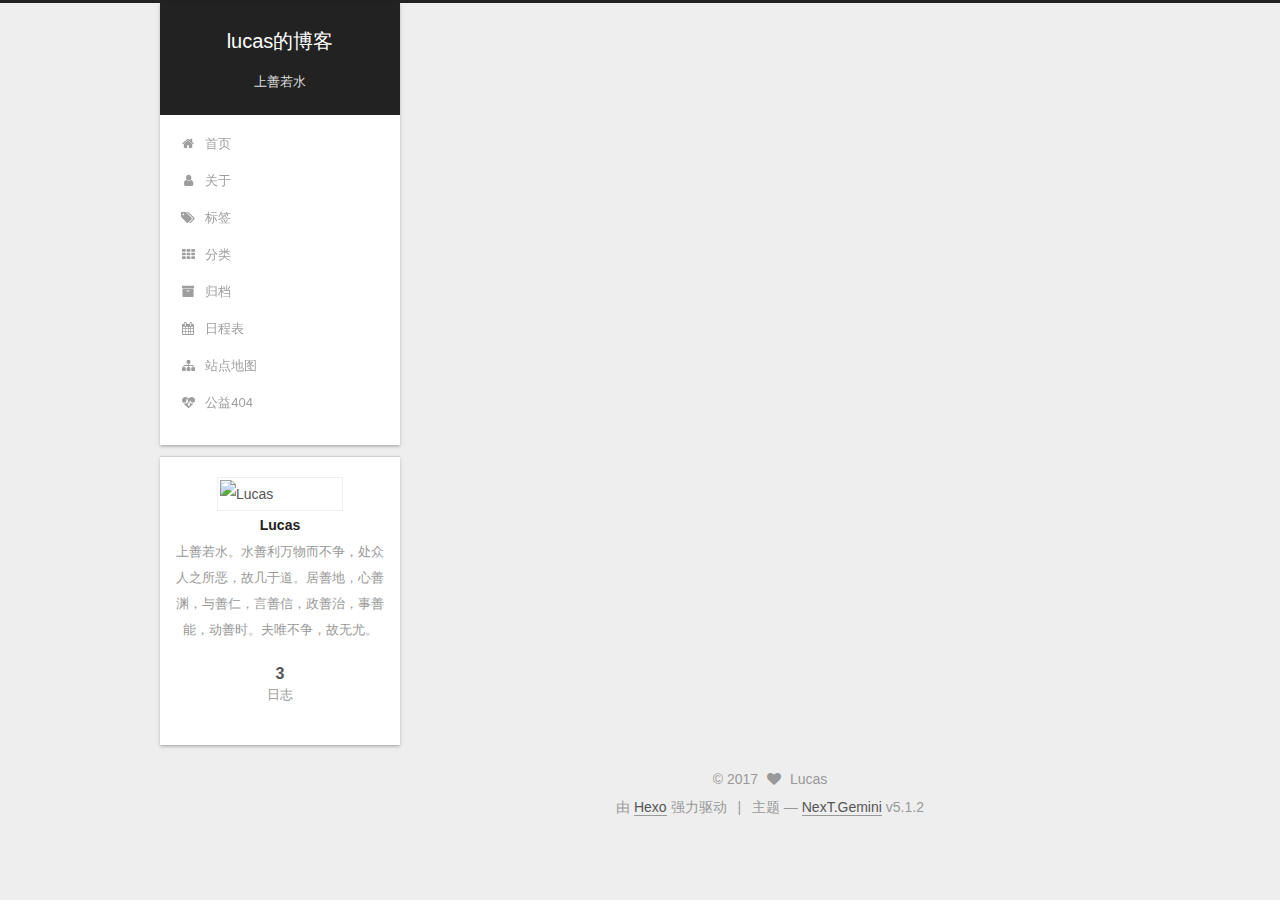
==== commit ccfe2e4a: "Site updated: 2017-09-30 01:17:51" ====
--- a/archives/index.html
+++ b/archives/index.html
@@ -1,34 +1,123 @@
 <!DOCTYPE html>
-<html>
+
+
+
+  
+
+
+<html class="theme-next gemini use-motion" lang="zh-Hans">
 <head>
-  <meta charset="utf-8">
-<meta name="viewport" content="width=device-width, initial-scale=1, maximum-scale=1">
-
-
-
-<title>
-  
-    归档
-  
-</title>
-
+  <meta charset="UTF-8"/>
+<meta http-equiv="X-UA-Compatible" content="IE=edge" />
+<meta name="viewport" content="width=device-width, initial-scale=1, maximum-scale=1"/>
+<meta name="theme-color" content="#222">
+
+
+
+
+
+
+
+
+
+<meta http-equiv="Cache-Control" content="no-transform" />
+<meta http-equiv="Cache-Control" content="no-siteapp" />
+
+
+
+
+
+
+
+
+
+
+
+
+
+
+
+
+  
+  
+  <link href="/lib/fancybox/source/jquery.fancybox.css?v=2.1.5" rel="stylesheet" type="text/css" />
+
+
+
+
+
+
+
+<link href="/lib/font-awesome/css/font-awesome.min.css?v=4.6.2" rel="stylesheet" type="text/css" />
+
+<link href="/css/main.css?v=5.1.2" rel="stylesheet" type="text/css" />
+
+
+  <meta name="keywords" content="Hexo, NexT" />
+
+
+
+
+
+
+
+
+  <link rel="shortcut icon" type="image/x-icon" href="/favicon.ico?v=5.1.2" />
+
+
+
+
+
+
+<meta name="description" content="上善若水。水善利万物而不争，处众人之所恶，故几于道。居善地，心善渊，与善仁，言善信，政善治，事善能，动善时。夫唯不争，故无尤。">
 <meta property="og:type" content="website">
 <meta property="og:title" content="lucas的博客">
-<meta property="og:url" content="http://blog.mr-lucas.com/archives/index.html">
+<meta property="og:url" content="http://blog.mr-lucas.com/archives/archives/index.html">
 <meta property="og:site_name" content="lucas的博客">
+<meta property="og:description" content="上善若水。水善利万物而不争，处众人之所恶，故几于道。居善地，心善渊，与善仁，言善信，政善治，事善能，动善时。夫唯不争，故无尤。">
+<meta property="og:locale" content="zh-Hans">
 <meta name="twitter:card" content="summary">
 <meta name="twitter:title" content="lucas的博客">
-
-
-  <link rel="alternative" href="/atom.xml" title="lucas的博客" type="application/atom+xml">
-
-
-
-  <link rel="icon" href="/favicon.png">
-
-
-<link rel="stylesheet" href="/perfect-scrollbar/css/perfect-scrollbar.min.css">
-<link rel="stylesheet" href="/styles/main.css">
+<meta name="twitter:description" content="上善若水。水善利万物而不争，处众人之所恶，故几于道。居善地，心善渊，与善仁，言善信，政善治，事善能，动善时。夫唯不争，故无尤。">
+
+
+
+<script type="text/javascript" id="hexo.configurations">
+  var NexT = window.NexT || {};
+  var CONFIG = {
+    root: '/',
+    scheme: 'Gemini',
+    version: '5.1.2',
+    sidebar: {"position":"left","display":"post","offset":12,"offset_float":12,"b2t":false,"scrollpercent":false,"onmobile":false},
+    fancybox: true,
+    tabs: true,
+    motion: {"enable":true,"async":false,"transition":{"post_block":"fadeIn","post_header":"slideDownIn","post_body":"slideDownIn","coll_header":"slideLeftIn"}},
+    duoshuo: {
+      userId: '0',
+      author: '博主'
+    },
+    algolia: {
+      applicationID: '',
+      apiKey: '',
+      indexName: '',
+      hits: {"per_page":10},
+      labels: {"input_placeholder":"Search for Posts","hits_empty":"We didn't find any results for the search: ${query}","hits_stats":"${hits} results found in ${time} ms"}
+    }
+  };
+</script>
+
+
+
+  <link rel="canonical" href="http://blog.mr-lucas.com/archives/archives/"/>
+
+
+
+
+
+  <title>归档 | lucas的博客</title>
+  
+
+
 
 
 
@@ -36,451 +125,653 @@
 
 
 </head>
-<body
-  
-    class="monochrome"
-  
-  >
-  <div class="mobile-header">
-  <button class="sidebar-toggle" type="button">
-    <span class="icon-bar"></span>
-    <span class="icon-bar"></span>
-    <span class="icon-bar"></span>
-  </button>
-  <a class="title" href="/">lucas的博客</a>
+
+<body itemscope itemtype="http://schema.org/WebPage" lang="zh-Hans">
+
+  
+  
+    
+  
+
+  <div class="container sidebar-position-left page-archive">
+    <div class="headband"></div>
+
+    <header id="header" class="header" itemscope itemtype="http://schema.org/WPHeader">
+      <div class="header-inner"><div class="site-brand-wrapper">
+  <div class="site-meta ">
+    
+
+    <div class="custom-logo-site-title">
+      <a href="/"  class="brand" rel="start">
+        <span class="logo-line-before"><i></i></span>
+        <span class="site-title">lucas的博客</span>
+        <span class="logo-line-after"><i></i></span>
+      </a>
+    </div>
+      
+        <p class="site-subtitle">上善若水</p>
+      
+  </div>
+
+  <div class="site-nav-toggle">
+    <button>
+      <span class="btn-bar"></span>
+      <span class="btn-bar"></span>
+      <span class="btn-bar"></span>
+    </button>
+  </div>
 </div>
 
-  <div class="main-container">
-    <div class="sidebar">
-  <div class="header">
-    <h1 class="title"><a href="/">lucas的博客</a></h1>
-    
-    <div class="info">
-      <div class="content">
-        
-        
-          <div class="author">Lucas</div>
-        
+<nav class="site-nav">
+  
+
+  
+    <ul id="menu" class="menu">
+      
+        
+        <li class="menu-item menu-item-home">
+          <a href="/" rel="section">
+            
+              <i class="menu-item-icon fa fa-fw fa-home"></i> <br />
+            
+            首页
+          </a>
+        </li>
+      
+        
+        <li class="menu-item menu-item-about">
+          <a href="/about/" rel="section">
+            
+              <i class="menu-item-icon fa fa-fw fa-user"></i> <br />
+            
+            关于
+          </a>
+        </li>
+      
+        
+        <li class="menu-item menu-item-tags">
+          <a href="/tags/" rel="section">
+            
+              <i class="menu-item-icon fa fa-fw fa-tags"></i> <br />
+            
+            标签
+          </a>
+        </li>
+      
+        
+        <li class="menu-item menu-item-categories">
+          <a href="/categories/" rel="section">
+            
+              <i class="menu-item-icon fa fa-fw fa-th"></i> <br />
+            
+            分类
+          </a>
+        </li>
+      
+        
+        <li class="menu-item menu-item-archives">
+          <a href="/archives/" rel="section">
+            
+              <i class="menu-item-icon fa fa-fw fa-archive"></i> <br />
+            
+            归档
+          </a>
+        </li>
+      
+        
+        <li class="menu-item menu-item-schedule">
+          <a href="/schedule/" rel="section">
+            
+              <i class="menu-item-icon fa fa-fw fa-calendar"></i> <br />
+            
+            日程表
+          </a>
+        </li>
+      
+        
+        <li class="menu-item menu-item-sitemap">
+          <a href="/sitemap.xml" rel="section">
+            
+              <i class="menu-item-icon fa fa-fw fa-sitemap"></i> <br />
+            
+            站点地图
+          </a>
+        </li>
+      
+        
+        <li class="menu-item menu-item-commonweal">
+          <a href="/404/" rel="section">
+            
+              <i class="menu-item-icon fa fa-fw fa-heartbeat"></i> <br />
+            
+            公益404
+          </a>
+        </li>
+      
+
+      
+    </ul>
+  
+
+  
+</nav>
+
+
+
+ </div>
+    </header>
+
+    <main id="main" class="main">
+      <div class="main-inner">
+        <div class="content-wrap">
+          <div id="content" class="content">
+            
+
+  
+  
+  
+  <div class="post-block archive">
+    <div id="posts" class="posts-collapse">
+      <span class="archive-move-on"></span>
+
+      <span class="archive-page-counter">
+        
+        
+        
+          
+        
+        嗯..! 目前共计 3 篇日志。 继续努力。
+      </span>
+
+      
+
+        
+        
+        
+
+        
+          
+          <div class="collection-title">
+            <h1 class="archive-year" id="archive-year-2017">2017</h1>
+          </div>
+        
+        
+
+        
+
+  <article class="post post-type-normal" itemscope itemtype="http://schema.org/Article">
+    <header class="post-header">
+
+      <h2 class="post-title">
+        
+            <a class="post-title-link" href="/hexo/" itemprop="url">
+              
+                <span itemprop="name">用hexo+GitHub搭建个人博客</span>
+              
+            </a>
+        
+      </h2>
+
+      <div class="post-meta">
+        <time class="post-time" itemprop="dateCreated"
+              datetime="2017-09-29T01:23:26+08:00"
+              content="2017-09-29" >
+          09-29
+        </time>
       </div>
-      
-        <div class="avatar">
-          
-            <a href="/about"><img src="http://owy9ws7bh.bkt.clouddn.com/newme.jpg"></a>
-          
-        </div>
-      
+
+    </header>
+  </article>
+
+
+
+      
+
+        
+        
+        
+
+        
+        
+
+        
+
+  <article class="post post-type-normal" itemscope itemtype="http://schema.org/Article">
+    <header class="post-header">
+
+      <h2 class="post-title">
+        
+            <a class="post-title-link" href="/Markdown/" itemprop="url">
+              
+                <span itemprop="name">你好，Markdown</span>
+              
+            </a>
+        
+      </h2>
+
+      <div class="post-meta">
+        <time class="post-time" itemprop="dateCreated"
+              datetime="2017-09-27T23:16:39+08:00"
+              content="2017-09-27" >
+          09-27
+        </time>
+      </div>
+
+    </header>
+  </article>
+
+
+
+      
+
+        
+        
+        
+
+        
+        
+
+        
+
+  <article class="post post-type-normal" itemscope itemtype="http://schema.org/Article">
+    <header class="post-header">
+
+      <h2 class="post-title">
+        
+            <a class="post-title-link" href="/hello-world/" itemprop="url">
+              
+                <span itemprop="name">Hello World</span>
+              
+            </a>
+        
+      </h2>
+
+      <div class="post-meta">
+        <time class="post-time" itemprop="dateCreated"
+              datetime="2017-09-27T01:44:57+08:00"
+              content="2017-09-27" >
+          09-27
+        </time>
+      </div>
+
+    </header>
+  </article>
+
+
+
+      
+
     </div>
   </div>
-  <div class="body">
-    
-      
-        <ul class="nav">
-          
-            
-              <li class="category-list-container">
-                <a href="javascript:;">分类</a>
-                
-              </li>
-            
-          
-            
-              <li class="tag-list-container">
-                <a href="javascript:;">标签</a>
-                
-              </li>
-            
-          
-            
-              <li class="archive-list-container">
-                <a href="javascript:;">归档</a>
-                <ul class="archive-list"><li class="archive-list-item"><a class="archive-list-link" href="/archives/2017/">2017</a><span class="archive-list-count">3</span></li></ul>
-              </li>
-            
-          
-        </ul>
-      
-        <ul class="nav">
-          
-            
-              <li>
-                <a href="/" title="Homepage">Homepage</a>
-              </li>
-            
-          
-            
-              <li>
-                <a href="/archives" title="By Year">By Year</a>
-              </li>
-            
-          
-        </ul>
-      
-        <ul class="nav">
-          
-            
-              <li>
-                <a href="https://github.com/denjones/hexo-theme-chan" title="Chan" target="_blank" rel="external noopener">Chan</a>
-              </li>
-            
-          
-            
-              <li>
-                <a href="https://github.com/denjones" title="Github" target="_blank" rel="external noopener">Github</a>
-              </li>
-            
-          
-            
-              <li>
-                <a href="/atom.xml" title="RSS">RSS</a>
-              </li>
-            
-          
-        </ul>
-      
-    
-  </div>
-</div>
-
-    <div class="main-content">
-      
-        <div style="max-width: 1000px">
-      
-          
-
-  
-  
-    
-      
-      
-      <section class="archives-wrap">
-        <div class="archive-year-wrap">
-          <h1><a href="/archives/2017" class="archive-year">2017</a></h1>
+  
+  
+  
+
+  
+
+
+
+          </div>
+          
+
+
+          
+
         </div>
-        <div class="post-list">
-    
-  
-
-    <div class="post-list-item article">
-      <h3 class="article-header">
-        <a href="/2017/09/29/hexo/" >
-  用hexo+GitHub搭建个人博客
-</a>
-
-      </h3>
-      
-
-      <div class="article-info">
-        <a href="/2017/09/29/hexo/"><span class="article-date">
-  2017-09-29
-</span>
-</a>
-        
-
-        
-
-      </div>
-      <div class="article-entry">
-        
-          <h2 id="hexo"><a href="#hexo" class="headerlink" title="hexo"></a>hexo</h2><blockquote>
-<p>A fast, simple &amp; powerful blog framework<br>一个快速简单强大的博客框架</p>
-</blockquote>
-<h2 id="github-pages"><a href="#github-pages" class="headerlink" title="github pages"></a>github pages</h2><blockquote>
-<p>为您和您的项目提供网站。<br>直接从您的GitHub信息库托管。只需编辑，推送和更改即可</p>
-</blockquote>
-<h2 id="hexo的特点"><a href="#hexo的特点" class="headerlink" title="hexo的特点"></a>hexo的特点</h2><ol>
-<li>快速生成<h5 id="基于node-js-数百个文件几秒钟就能生成"><a href="#基于node-js-数百个文件几秒钟就能生成" class="headerlink" title="基于node.js,数百个文件几秒钟就能生成"></a>基于node.js,数百个文件几秒钟就能生成</h5></li>
-<li>支持markdown<h5 id="支持GitHub-Flavored-Markdown标准"><a href="#支持GitHub-Flavored-Markdown标准" class="headerlink" title="支持GitHub Flavored Markdown标准"></a>支持GitHub Flavored Markdown标准</h5></li>
-<li>单命令部署<h5 id="一个-hexo-d-命令就可以将代码发布到GitHub-Pages，Heroku或其他站点。"><a href="#一个-hexo-d-命令就可以将代码发布到GitHub-Pages，Heroku或其他站点。" class="headerlink" title="一个 hexo d 命令就可以将代码发布到GitHub Pages，Heroku或其他站点。"></a>一个 hexo d 命令就可以将代码发布到GitHub Pages，Heroku或其他站点。</h5></li>
-<li>各种插件<h5 id="有强大的插件系统"><a href="#有强大的插件系统" class="headerlink" title="有强大的插件系统"></a>有强大的插件系统</h5></li>
-</ol>
-<h2 id="搭建步骤"><a href="#搭建步骤" class="headerlink" title="搭建步骤"></a>搭建步骤</h2><h3 id="配置环境"><a href="#配置环境" class="headerlink" title="配置环境"></a>配置环境</h3><ol>
-<li>node.js</li>
-<li>git</li>
-</ol>
-<h3 id="安装hexo"><a href="#安装hexo" class="headerlink" title="安装hexo"></a>安装hexo</h3><figure class="highlight bash"><table><tr><td class="gutter"><pre><div class="line">1</div><div class="line">2</div><div class="line">3</div></pre></td><td class="code"><pre><div class="line">npm install -g hexo-cli</div><div class="line">hexo init &lt;projectname&gt;</div><div class="line"><span class="built_in">cd</span> &lt;projectname&gt;</div></pre></td></tr></table></figure>
-<h3 id="生成页面"><a href="#生成页面" class="headerlink" title="生成页面"></a>生成页面</h3><figure class="highlight bash"><table><tr><td class="gutter"><pre><div class="line">1</div></pre></td><td class="code"><pre><div class="line">hexo generate 或者 hexo g</div></pre></td></tr></table></figure>
-<h3 id="启动本地服务"><a href="#启动本地服务" class="headerlink" title="启动本地服务"></a>启动本地服务</h3><figure class="highlight bash"><table><tr><td class="gutter"><pre><div class="line">1</div></pre></td><td class="code"><pre><div class="line">hexo server 或者 hexo s</div></pre></td></tr></table></figure>
-<h3 id="注册github-并创建仓库"><a href="#注册github-并创建仓库" class="headerlink" title="注册github 并创建仓库"></a>注册github 并创建仓库</h3><pre><code>仓库名称必须以github用户名为前缀： username.github.io 
-</code></pre><h3 id="修改配置文件"><a href="#修改配置文件" class="headerlink" title="修改配置文件"></a>修改配置文件</h3><p>本地项目里有一个_config.yml文件，翻到最下面</p>
-<pre><code>deploy:
-    type: git
-
-    repo: git 地址
-
-    branch: 分支名称
-</code></pre><h3 id="安装git插件"><a href="#安装git插件" class="headerlink" title="安装git插件"></a>安装git插件</h3><figure class="highlight bash"><table><tr><td class="gutter"><pre><div class="line">1</div></pre></td><td class="code"><pre><div class="line">npm install hexo-deployer-git --save</div></pre></td></tr></table></figure>
-<h3 id="发布blog"><a href="#发布blog" class="headerlink" title="发布blog"></a>发布blog</h3><figure class="highlight bash"><table><tr><td class="gutter"><pre><div class="line">1</div></pre></td><td class="code"><pre><div class="line">hexo deploy 或者 hexo d</div></pre></td></tr></table></figure>
-<p>至此就可以访问blog了.  </p>
-<p>域名是 username.github.io</p>
-<h3 id="一些常用命令"><a href="#一些常用命令" class="headerlink" title="一些常用命令"></a>一些常用命令</h3><figure class="highlight bash"><table><tr><td class="gutter"><pre><div class="line">1</div><div class="line">2</div><div class="line">3</div><div class="line">4</div><div class="line">5</div><div class="line">6</div><div class="line">7</div><div class="line">8</div><div class="line">9</div><div class="line">10</div><div class="line">11</div><div class="line">12</div><div class="line">13</div></pre></td><td class="code"><pre><div class="line">hexo new<span class="string">"postName"</span> <span class="comment">#新建文章</span></div><div class="line"></div><div class="line">hexo new page<span class="string">"pageName"</span> <span class="comment">#新建页面</span></div><div class="line"></div><div class="line">hexo generate <span class="comment">#生成静态页面至public目录</span></div><div class="line"></div><div class="line">hexo server <span class="comment">#开启预览访问端口（默认端口4000，'ctrl + c'关闭server）</span></div><div class="line"></div><div class="line">hexo deploy <span class="comment">#将.deploy目录部署到GitHub</span></div><div class="line"></div><div class="line">hexo <span class="built_in">help</span> <span class="comment"># 查看帮助</span></div><div class="line"></div><div class="line">hexo version <span class="comment">#查看Hexo的版本</span></div></pre></td></tr></table></figure>
-<h2 id="配置自己的域名"><a href="#配置自己的域名" class="headerlink" title="配置自己的域名"></a>配置自己的域名</h2><ol>
-<li>首先注册一个域名</li>
-<li>通过CNAME类型解析到github pages的地址</li>
-<li>在项目中的source文件夹下建立CNAME文件，写上你的域名即可</li>
-</ol>
-<h1 id="总结"><a href="#总结" class="headerlink" title="总结"></a>总结</h1><p>至次，blog就搭建成功啦。是不是很简单？<br>如果你想更深入的了解hexo(皮肤 插件 头像)，请到官方网站查看doc及api文档。</p>
-<p><img src="http://owy9ws7bh.bkt.clouddn.com/leisidiaodai.jpg" alt="蕾丝吊带"></p>
-<hr>
-
-        
-      </div>
-    </div>
-
-  
-
-  
-  
-    
-  
-
-    <div class="post-list-item article">
-      <h3 class="article-header">
-        <a href="/2017/09/27/Markdown/" >
-  你好，Markdown
-</a>
-
-      </h3>
-      
-
-      <div class="article-info">
-        <a href="/2017/09/27/Markdown/"><span class="article-date">
-  2017-09-27
-</span>
-</a>
-        
-
-        
-
-      </div>
-      <div class="article-entry">
-        
-          <h2 id="什么是markdown"><a href="#什么是markdown" class="headerlink" title="什么是markdown"></a>什么是<a href="https://zh.wikipedia.org/wiki/Markdown" target="_blank" rel="external"><strong>markdown</strong></a></h2><blockquote>
-<p><strong>Markdown</strong> 是一种轻量级标记语言，创始人为约翰·格鲁伯（John Gruber）。它允许人们“使用易读易写的纯文本格式编写文档，然后转换成有效的XHTML(或者HTML)文档”。[4]这种语言吸收了很多在电子邮件中已有的纯文本标记的特性。</p>
-</blockquote>
-<h2 id="为什么要使用markdown"><a href="#为什么要使用markdown" class="headerlink" title="为什么要使用markdown"></a>为什么要使用<a href="https://zh.wikipedia.org/wiki/Markdown" target="_blank" rel="external"><strong>markdown</strong></a></h2><ul>
-<li><p>Txt：</p>
-<p>  没有格式，顺序写作，结构化不足，写出来的东西所有格式都一样。</p>
-</li>
-<li><p>Word：</p>
-<p>  有格式，但鼠标键盘点来点去容易为格式所累，无法专注于写作的内容本身。</p>
-</li>
-<li><p>Markdown </p>
-<p>  而用Markdown来写东西，既有用Txt写作的简洁感，也有用Word刷格式后呈现的排版效果，而且是通过简洁的标记符号就产生了丰富的排版效果。这种感觉只有在上手用过一次以后才能了解奇妙之处。</p>
-</li>
-</ul>
-<h3 id="总结来说就是以下几点："><a href="#总结来说就是以下几点：" class="headerlink" title="总结来说就是以下几点："></a>总结来说就是以下几点：</h3><ol>
-<li><p>专注于写作内容，不必为格式困扰，不必多花时间在排版上。</p>
-</li>
-<li><p>纯键盘操作，很少使用鼠标</p>
-</li>
-<li><p>简单易学，20分钟上手</p>
-</li>
-</ol>
-<h2 id="支持的应用"><a href="#支持的应用" class="headerlink" title="支持的应用"></a>支持的应用</h2><ul>
-<li>vscode(目前只用过这一个编辑器)</li>
-</ul>
-<ul>
-<li>github上的readme</li>
-</ul>
-<ul>
-<li>网易云笔记支持</li>
-</ul>
-<ul>
-<li>个人博客 hexo</li>
-</ul>
-<h2 id="基础语法"><a href="#基础语法" class="headerlink" title="基础语法"></a>基础语法</h2><h3 id="语法说明"><a href="#语法说明" class="headerlink" title="语法说明"></a>语法说明</h3><ul>
-<li><a href="http://wowubuntu.com/markdown/basic.html" target="_blank" rel="external">简明版文档</a></li>
-</ul>
-<ul>
-<li><a href="http://wowubuntu.com/markdown/index.html" target="_blank" rel="external">完整版文档</a></li>
-</ul>
-<h3 id="简单示例"><a href="#简单示例" class="headerlink" title="简单示例"></a>简单示例</h3><ol>
-<li><p>标题</p>
-<pre><code>这里是主标题
-==========
-这里是副标题
-----------
-</code></pre></li>
-<li><p>段落</p>
-<pre><code># 一级标题
-## 二级标题
-### 三级标题
-#### 四级标题
-##### 五级标题
-###### 六级标题
-</code></pre></li>
-<li><p>粗体和斜体</p>
-<pre><code>*斜体*_斜体_**粗体**
-</code></pre></li>
-<li><p>分割线</p>
-<pre><code>上文
-***
-下文
-</code></pre></li>
-<li><p>代码块</p>
-<pre><code>```或者tab缩进即可
-</code></pre></li>
-<li><p>超链接</p>
-<pre><code>文本超链接
-[Markdown](https://zh.wikipedia.org/wiki/Markdown)
-图片超链接
-![尤雨溪](http://owy9ws7bh.bkt.clouddn.com/EvanYou.jpg)
-</code></pre></li>
-<li><p>列表</p>
-<pre><code>有序列表
-1. 这里是第一行
-2. 这里是第二行
-
-无序列表
-+ 这里是无序列表第一行
-+ 这里是无序列表第二行
-- 这里是无序列表第三行
-- 这里是无序列表第四行
-* 这里是无序列表第五行
-* 这里是无序列表第六行
-</code></pre></li>
-<li><p>引用</p>
-<pre><code>&gt;这是引用的文字
-</code></pre></li>
-</ol>
-
-        
-      </div>
-    </div>
-
-  
-
-  
-  
-    
-  
-
-    <div class="post-list-item article">
-      <h3 class="article-header">
-        <a href="/2017/09/27/hello-world/" >
-  Hello World
-</a>
-
-      </h3>
-      
-
-      <div class="article-info">
-        <a href="/2017/09/27/hello-world/"><span class="article-date">
-  2017-09-27
-</span>
-</a>
-        
-
-        
-
-      </div>
-      <div class="article-entry">
-        
-          <p>Welcome to <a href="https://hexo.io/" target="_blank" rel="external">Hexo</a>! This is your very first post. Check <a href="https://hexo.io/docs/" target="_blank" rel="external">documentation</a> for more info. If you get any problems when using Hexo, you can find the answer in <a href="https://hexo.io/docs/troubleshooting.html" target="_blank" rel="external">troubleshooting</a> or you can ask me on <a href="https://github.com/hexojs/hexo/issues" target="_blank" rel="external">GitHub</a>.</p>
-<h2 id="Quick-Start"><a href="#Quick-Start" class="headerlink" title="Quick Start"></a>Quick Start</h2><h3 id="Create-a-new-post"><a href="#Create-a-new-post" class="headerlink" title="Create a new post"></a>Create a new post</h3><figure class="highlight bash"><table><tr><td class="gutter"><pre><div class="line">1</div></pre></td><td class="code"><pre><div class="line">$ hexo new <span class="string">"My New Post"</span></div></pre></td></tr></table></figure>
-<p>More info: <a href="https://hexo.io/docs/writing.html" target="_blank" rel="external">Writing</a></p>
-<h3 id="Run-server"><a href="#Run-server" class="headerlink" title="Run server"></a>Run server</h3><figure class="highlight bash"><table><tr><td class="gutter"><pre><div class="line">1</div></pre></td><td class="code"><pre><div class="line">$ hexo server</div></pre></td></tr></table></figure>
-<p>More info: <a href="https://hexo.io/docs/server.html" target="_blank" rel="external">Server</a></p>
-<h3 id="Generate-static-files"><a href="#Generate-static-files" class="headerlink" title="Generate static files"></a>Generate static files</h3><figure class="highlight bash"><table><tr><td class="gutter"><pre><div class="line">1</div></pre></td><td class="code"><pre><div class="line">$ hexo generate</div></pre></td></tr></table></figure>
-<p>More info: <a href="https://hexo.io/docs/generating.html" target="_blank" rel="external">Generating</a></p>
-<h3 id="Deploy-to-remote-sites"><a href="#Deploy-to-remote-sites" class="headerlink" title="Deploy to remote sites"></a>Deploy to remote sites</h3><figure class="highlight bash"><table><tr><td class="gutter"><pre><div class="line">1</div></pre></td><td class="code"><pre><div class="line">$ hexo deploy</div></pre></td></tr></table></figure>
-<p>More info: <a href="https://hexo.io/docs/deployment.html" target="_blank" rel="external">Deployment</a></p>
-
-        
-      </div>
-    </div>
-
-  
-
-
-
-
-
-
-          <div class="main-footer">
-  
-    © 2017 lucas的博客 - Powered by <a href="http://hexo.io" target="_blank">Hexo</a> - Theme <a href="https://github.com/denjones/hexo-theme-chan" target="_blank">Chan</a>
-  
-</div>
-
-      
-        </div>
-      
+        
+          
+  
+  <div class="sidebar-toggle">
+    <div class="sidebar-toggle-line-wrap">
+      <span class="sidebar-toggle-line sidebar-toggle-line-first"></span>
+      <span class="sidebar-toggle-line sidebar-toggle-line-middle"></span>
+      <span class="sidebar-toggle-line sidebar-toggle-line-last"></span>
     </div>
   </div>
-  <script src="//apps.bdimg.com/libs/jquery/2.1.4/jquery.min.js"></script>
-
-  <link rel="stylesheet" href="/PhotoSwipe/photoswipe.css">
-  <link rel="stylesheet" href="/PhotoSwipe/default-skin/default-skin.css">
-
-  <!-- Root element of PhotoSwipe. Must have class pswp. -->
-  <div class="pswp" tabindex="-1" role="dialog" aria-hidden="true">
-
-    <!-- Background of PhotoSwipe.
-             It's a separate element as animating opacity is faster than rgba(). -->
-    <div class="pswp__bg"></div>
-
-    <!-- Slides wrapper with overflow:hidden. -->
-    <div class="pswp__scroll-wrap">
-
-      <!-- Container that holds slides.
-                PhotoSwipe keeps only 3 of them in the DOM to save memory.
-                Don't modify these 3 pswp__item elements, data is added later on. -->
-      <div class="pswp__container">
-        <div class="pswp__item"></div>
-        <div class="pswp__item"></div>
-        <div class="pswp__item"></div>
+
+  <aside id="sidebar" class="sidebar">
+    
+    <div class="sidebar-inner">
+
+      
+
+      
+
+      <section class="site-overview sidebar-panel sidebar-panel-active">
+        <div class="site-author motion-element" itemprop="author" itemscope itemtype="http://schema.org/Person">
+          
+            <img class="site-author-image" itemprop="image"
+              src="http://owy9ws7bh.bkt.clouddn.com/newme.jpg"
+              alt="Lucas" />
+          
+            <p class="site-author-name" itemprop="name">Lucas</p>
+            <p class="site-description motion-element" itemprop="description">上善若水。水善利万物而不争，处众人之所恶，故几于道。居善地，心善渊，与善仁，言善信，政善治，事善能，动善时。夫唯不争，故无尤。</p>
+        </div>
+
+        <nav class="site-state motion-element">
+
+          
+            <div class="site-state-item site-state-posts">
+            
+              <a href="/archives/">
+            
+                <span class="site-state-item-count">3</span>
+                <span class="site-state-item-name">日志</span>
+              </a>
+            </div>
+          
+
+          
+
+          
+
+        </nav>
+
+        
+
+        <div class="links-of-author motion-element">
+          
+        </div>
+
+        
+        
+
+        
+        
+
+        
+
+
+      </section>
+
+      
+
+      
+
+    </div>
+  </aside>
+
+
+        
       </div>
-
-      <!-- Default (PhotoSwipeUI_Default) interface on top of sliding area. Can be changed. -->
-      <div class="pswp__ui pswp__ui--hidden">
-
-        <div class="pswp__top-bar">
-
-          <!--  Controls are self-explanatory. Order can be changed. -->
-
-          <div class="pswp__counter"></div>
-
-          <button class="pswp__button pswp__button--close" title="Close (Esc)"></button>
-
-          <button class="pswp__button pswp__button--share" title="Share"></button>
-
-          <button class="pswp__button pswp__button--fs" title="Toggle fullscreen"></button>
-
-          <button class="pswp__button pswp__button--zoom" title="Zoom in/out"></button>
-
-          <!-- Preloader demo http://codepen.io/dimsemenov/pen/yyBWoR -->
-          <!-- element will get class pswp__preloader--active when preloader is running -->
-          <div class="pswp__preloader">
-            <div class="pswp__preloader__icn">
-              <div class="pswp__preloader__cut">
-                <div class="pswp__preloader__donut"></div>
-              </div>
-            </div>
-          </div>
-        </div>
-
-        <div class="pswp__share-modal pswp__share-modal--hidden pswp__single-tap">
-          <div class="pswp__share-tooltip"></div>
-        </div>
-
-        <button class="pswp__button pswp__button--arrow--left" title="Previous (arrow left)"></button>
-
-        <button class="pswp__button pswp__button--arrow--right" title="Next (arrow right)"></button>
-
-        <div class="pswp__caption">
-          <div class="pswp__caption__center"></div>
-        </div>
+    </main>
+
+    <footer id="footer" class="footer">
+      <div class="footer-inner">
+        <div class="copyright" >
+  
+  &copy; 
+  <span itemprop="copyrightYear">2017</span>
+  <span class="with-love">
+    <i class="fa fa-heart"></i>
+  </span>
+  <span class="author" itemprop="copyrightHolder">Lucas</span>
+
+  
+</div>
+
+
+  <div class="powered-by">由 <a class="theme-link" href="https://hexo.io">Hexo</a> 强力驱动</div>
+
+  <span class="post-meta-divider">|</span>
+
+  <div class="theme-info">主题 &mdash; <a class="theme-link" href="https://github.com/iissnan/hexo-theme-next">NexT.Gemini</a> v5.1.2</div>
+
+
+        
+
+
+
+
+
+
+
+        
       </div>
-    </div>
+    </footer>
+
+    
+      <div class="back-to-top">
+        <i class="fa fa-arrow-up"></i>
+        
+      </div>
+    
+
   </div>
 
-  <script src="/PhotoSwipe/photoswipe.js"></script>
-  <script src="/PhotoSwipe/photoswipe-ui-default.js"></script>
-
-
-<script src="/perfect-scrollbar/js/min/perfect-scrollbar.min.js"></script>
-<script src="/scripts/main.js"></script>
+  
+
+<script type="text/javascript">
+  if (Object.prototype.toString.call(window.Promise) !== '[object Function]') {
+    window.Promise = null;
+  }
+</script>
+
+
+
+
+
+
+
+
+
+  
+
+
+
+
+
+
+
+
+
+
+
+
+  
+  <script type="text/javascript" src="/lib/jquery/index.js?v=2.1.3"></script>
+
+  
+  <script type="text/javascript" src="/lib/fastclick/lib/fastclick.min.js?v=1.0.6"></script>
+
+  
+  <script type="text/javascript" src="/lib/jquery_lazyload/jquery.lazyload.js?v=1.9.7"></script>
+
+  
+  <script type="text/javascript" src="/lib/velocity/velocity.min.js?v=1.2.1"></script>
+
+  
+  <script type="text/javascript" src="/lib/velocity/velocity.ui.min.js?v=1.2.1"></script>
+
+  
+  <script type="text/javascript" src="/lib/fancybox/source/jquery.fancybox.pack.js?v=2.1.5"></script>
+
+
+  
+
+
+  <script type="text/javascript" src="/js/src/utils.js?v=5.1.2"></script>
+
+  <script type="text/javascript" src="/js/src/motion.js?v=5.1.2"></script>
+
+
+
+  
+  
+
+
+  <script type="text/javascript" src="/js/src/affix.js?v=5.1.2"></script>
+
+  <script type="text/javascript" src="/js/src/schemes/pisces.js?v=5.1.2"></script>
+
+
+
+  <script type="text/javascript" src="/js/src/scrollspy.js?v=5.1.2"></script>
+<script type="text/javascript" src="/js/src/post-details.js?v=5.1.2"></script>
+
+
+  
+
+  
+
+
+  <script type="text/javascript" src="/js/src/bootstrap.js?v=5.1.2"></script>
+
+
+
+  
+
+
+  
+
+
+
+
+	
+
+
+
+
+
+  
+
+
+
+
+
+  
+
+
+
+
+
+
+
+
+  
+
+
+
+
+
+  
+
+  
+  <script src="https://cdn1.lncld.net/static/js/av-core-mini-0.6.4.js"></script>
+  <script>AV.initialize("D5D6U4lymMLbUaLH1Mw9kGC9", "j82w438MwF8ysz8NN551S7jB-gzGzoHsz");</script>
+  <script>
+    function showTime(Counter) {
+      var query = new AV.Query(Counter);
+      var entries = [];
+      var $visitors = $(".leancloud_visitors");
+
+      $visitors.each(function () {
+        entries.push( $(this).attr("id").trim() );
+      });
+
+      query.containedIn('url', entries);
+      query.find()
+        .done(function (results) {
+          var COUNT_CONTAINER_REF = '.leancloud-visitors-count';
+
+          if (results.length === 0) {
+            $visitors.find(COUNT_CONTAINER_REF).text(0);
+            return;
+          }
+
+          for (var i = 0; i < results.length; i++) {
+            var item = results[i];
+            var url = item.get('url');
+            var time = item.get('time');
+            var element = document.getElementById(url);
+
+            $(element).find(COUNT_CONTAINER_REF).text(time);
+          }
+          for(var i = 0; i < entries.length; i++) {
+            var url = entries[i];
+            var element = document.getElementById(url);
+            var countSpan = $(element).find(COUNT_CONTAINER_REF);
+            if( countSpan.text() == '') {
+              countSpan.text(0);
+            }
+          }
+        })
+        .fail(function (object, error) {
+          console.log("Error: " + error.code + " " + error.message);
+        });
+    }
+
+    function addCount(Counter) {
+      var $visitors = $(".leancloud_visitors");
+      var url = $visitors.attr('id').trim();
+      var title = $visitors.attr('data-flag-title').trim();
+      var query = new AV.Query(Counter);
+
+      query.equalTo("url", url);
+      query.find({
+        success: function(results) {
+          if (results.length > 0) {
+            var counter = results[0];
+            counter.fetchWhenSave(true);
+            counter.increment("time");
+            counter.save(null, {
+              success: function(counter) {
+                var $element = $(document.getElementById(url));
+                $element.find('.leancloud-visitors-count').text(counter.get('time'));
+              },
+              error: function(counter, error) {
+                console.log('Failed to save Visitor num, with error message: ' + error.message);
+              }
+            });
+          } else {
+            var newcounter = new Counter();
+            /* Set ACL */
+            var acl = new AV.ACL();
+            acl.setPublicReadAccess(true);
+            acl.setPublicWriteAccess(true);
+            newcounter.setACL(acl);
+            /* End Set ACL */
+            newcounter.set("title", title);
+            newcounter.set("url", url);
+            newcounter.set("time", 1);
+            newcounter.save(null, {
+              success: function(newcounter) {
+                var $element = $(document.getElementById(url));
+                $element.find('.leancloud-visitors-count').text(newcounter.get('time'));
+              },
+              error: function(newcounter, error) {
+                console.log('Failed to create');
+              }
+            });
+          }
+        },
+        error: function(error) {
+          console.log('Error:' + error.code + " " + error.message);
+        }
+      });
+    }
+
+    $(function() {
+      var Counter = AV.Object.extend("Counter");
+      if ($('.leancloud_visitors').length == 1) {
+        addCount(Counter);
+      } else if ($('.post-title-link').length > 1) {
+        showTime(Counter);
+      }
+    });
+  </script>
+
+
+
+  
+
+  
+
+  
+
+  
+
+  
 
 </body>
 </html>
--- a/css/main.css
+++ b/css/main.css
@@ -0,0 +1,2 @@
+/* normalize.css v3.0.2 | MIT License | git.io/normalize */
+html{font-family:sans-serif;-ms-text-size-adjust:100%;-webkit-text-size-adjust:100%;}body{margin:0}article,aside,details,figcaption,figure,footer,header,hgroup,main,menu,nav,section,summary{display:block}audio,canvas,progress,video{display:inline-block;vertical-align:baseline;}audio:not([controls]){display:none;height:0}[hidden],template{display:none}a{background-color:transparent}a:active,a:hover{outline:0}abbr[title]{border-bottom:1px dotted}b,strong{font-weight:bold}dfn{font-style:italic}h1{font-size:2em;margin:.67em 0}mark{background:#ff0;color:#000}small{font-size:80%}sub,sup{font-size:75%;line-height:0;position:relative;vertical-align:baseline}sup{top:-.5em}sub{bottom:-.25em}img{border:0}svg:not(:root){overflow:hidden}figure{margin:1em 40px}hr{-moz-box-sizing:content-box;box-sizing:content-box;height:0}pre{overflow:auto}code,kbd,pre,samp{font-family:monospace,monospace;font-size:1em}button,input,optgroup,select,textarea{color:inherit;font:inherit;margin:0;}button{overflow:visible}button,select{text-transform:none}button,html input[type="button"],input[type="reset"],input[type="submit"]{-webkit-appearance:button;cursor:pointer;}button[disabled],html input[disabled]{cursor:default}button::-moz-focus-inner,input::-moz-focus-inner{border:0;padding:0}input{line-height:normal}input[type="checkbox"],input[type="radio"]{box-sizing:border-box;padding:0;}input[type="number"]::-webkit-inner-spin-button,input[type="number"]::-webkit-outer-spin-button{height:auto}input[type="search"]{-webkit-appearance:textfield;-moz-box-sizing:content-box;-webkit-box-sizing:content-box;box-sizing:content-box}input[type="search"]::-webkit-search-cancel-button,input[type="search"]::-webkit-search-decoration{-webkit-appearance:none}fieldset{border:1px solid #c0c0c0;margin:0 2px;padding:.35em .625em .75em}legend{border:0;padding:0;}textarea{overflow:auto}optgroup{font-weight:bold}table{border-collapse:collapse;border-spacing:0}td,th{padding:0}::selection{background:#262a30;color:#fff}body{position:relative;font-family:'Lato',"PingFang SC","Microsoft YaHei",sans-serif;font-size:14px;line-height:2;color:#555;background:#eee;}@media (max-width:767px){body{padding-right:0 !important}}@media (min-width:768px) and (max-width:991px){body{padding-right:0 !important}}@media (min-width:1600px){body{font-size:16px}}h1,h2,h3,h4,h5,h6{margin:0;padding:0;font-weight:bold;line-height:1.5;font-family:'Lato',"PingFang SC","Microsoft YaHei",sans-serif}h2,h3,h4,h5,h6{margin:20px 0 15px}h1{font-size:22px}@media (max-width:767px){h1{font-size:18px}}h2{font-size:20px}@media (max-width:767px){h2{font-size:16px}}h3{font-size:18px}@media (max-width:767px){h3{font-size:14px}}h4{font-size:16px}@media (max-width:767px){h4{font-size:12px}}h5{font-size:14px}@media (max-width:767px){h5{font-size:10px}}h6{font-size:12px}@media (max-width:767px){h6{font-size:8px}}p{margin:0 0 20px 0}a{color:#555;text-decoration:none;outline:none;border-bottom:1px solid #999;word-wrap:break-word;}a:hover{color:#222;border-bottom-color:#222}blockquote{margin:0;padding:0}img{display:block;margin:auto;max-width:100%;height:auto}hr{margin:40px 0;height:3px;border:none;background-color:#ddd;background-image:repeating-linear-gradient(-45deg,#fff,#fff 4px,transparent 4px,transparent 8px)}blockquote{padding:0 15px;color:#666;border-left:4px solid #ddd;}blockquote cite::before{content:"-";padding:0 5px}dt{font-weight:700}dd{margin:0;padding:0}kbd{border:1px solid #ccc;border-radius:.2em;box-shadow:.1em .1em .2em rgba(0,0,0,0.1);background-color:#f9f9f9;font-family:inherit;background-image:-webkit-linear-gradient(top,#eee,#fff,#eee);padding:.1em .3em;white-space:nowrap}.text-left{text-align:left}.text-center{text-align:center}.text-right{text-align:right}.text-justify{text-align:justify}.text-nowrap{white-space:nowrap}.text-lowercase{text-transform:lowercase}.text-uppercase{text-transform:uppercase}.text-capitalize{text-transform:capitalize}.center-block{display:block;margin-left:auto;margin-right:auto}.clearfix:before,.clearfix:after{content:" ";display:table}.clearfix:after{clear:both}.pullquote{width:45%;}.pullquote.left{float:left;margin-left:5px;margin-right:10px}.pullquote.right{float:right;margin-left:10px;margin-right:5px}.affix.affix.affix{position:fixed}.translation{margin-top:-20px;font-size:14px;color:#999}.scrollbar-measure{width:100px;height:100px;overflow:scroll;position:absolute;top:-9999px}.use-motion .motion-element{opacity:0}table{margin:20px 0;width:100%;border-collapse:collapse;border-spacing:0;border:1px solid #ddd;font-size:14px;table-layout:fixed;word-wrap:break-all}table>tbody>tr:nth-of-type(odd){background-color:#f9f9f9}table>tbody>tr:hover{background-color:#f5f5f5}caption,th,td{padding:8px;text-align:left;vertical-align:middle;font-weight:normal}th,td{border-bottom:3px solid #ddd;border-right:1px solid #eee}th{padding-bottom:10px;font-weight:700}td{border-bottom-width:1px}html,body{height:100%}.container{position:relative;min-height:100%}.header-inner{margin:0 auto;padding:100px 0 70px;width:calc(100% - 252px);}@media (min-width:1600px){.container .header-inner{width:900px}}.main{padding-bottom:150px}.main-inner{margin:0 auto;width:calc(100% - 252px);}@media (min-width:1600px){.container .main-inner{width:900px}}.footer{position:absolute;left:0;bottom:0;width:100%;min-height:50px}.footer-inner{box-sizing:border-box;margin:20px auto;width:calc(100% - 252px);}@media (min-width:1600px){.container .footer-inner{width:900px}}pre,.highlight{overflow:auto;margin:20px 0;padding:0;font-size:13px;color:#4d4d4c;background:#f7f7f7;line-height:1.6}pre,code{font-family:consolas,Menlo,"PingFang SC","Microsoft YaHei",monospace}code{padding:2px 4px;word-wrap:break-word;color:#555;background:#eee;border-radius:3px;font-size:13px}pre code{padding:0;color:#4d4d4c;background:none;text-shadow:none}.highlight{border-radius:1px;}.highlight pre{border:none;margin:0;padding:10px 0}.highlight table{margin:0;width:auto;border:none}.highlight td{border:none;padding:0}.highlight figcaption{font-size:1em;color:#4d4d4c;line-height:1em;margin-bottom:1em;}.highlight figcaption:before,.highlight figcaption:after{content:" ";display:table}.highlight figcaption:after{clear:both}.highlight figcaption a{float:right;color:#4d4d4c;}.highlight figcaption a:hover{border-bottom-color:#4d4d4c}.highlight .gutter pre{padding-left:10px;padding-right:10px;color:#869194;text-align:right;background-color:#eff2f3}.highlight .code pre{width:100%;padding-left:10px;padding-right:10px;background-color:#f7f7f7}.highlight .line{height:20px}.gutter{-webkit-user-select:none;-moz-user-select:none;-ms-user-select:none;user-select:none}.gist table{width:auto;}.gist table td{border:none}pre .deletion{background:#fdd}pre .addition{background:#dfd}pre .meta{color:#8959a8}pre .comment{color:#8e908c}pre .variable,pre .attribute,pre .tag,pre .regexp,pre .ruby .constant,pre .xml .tag .title,pre .xml .pi,pre .xml .doctype,pre .html .doctype,pre .css .id,pre .css .class,pre .css .pseudo{color:#c82829}pre .number,pre .preprocessor,pre .built_in,pre .literal,pre .params,pre .constant,pre .command{color:#f5871f}pre .ruby .class .title,pre .css .rules .attribute,pre .string,pre .value,pre .inheritance,pre .header,pre .ruby .symbol,pre .xml .cdata,pre .special,pre .number,pre .formula{color:#718c00}pre .title,pre .css .hexcolor{color:#3e999f}pre .function,pre .python .decorator,pre .python .title,pre .ruby .function .title,pre .ruby .title .keyword,pre .perl .sub,pre .javascript .title,pre .coffeescript .title{color:#4271ae}pre .keyword,pre .javascript .function{color:#8959a8}.full-image.full-image.full-image{border:none;max-width:100%;width:auto;margin:20px auto;}@media (min-width:992px){.full-image.full-image.full-image{max-width:none;width:118%;margin:0 -9%}}.blockquote-center,.page-home .post-type-quote blockquote,.page-post-detail .post-type-quote blockquote{position:relative;margin:40px 0;padding:0;border-left:none;text-align:center;}.blockquote-center::before,.page-home .post-type-quote blockquote::before,.page-post-detail .post-type-quote blockquote::before,.blockquote-center::after,.page-home .post-type-quote blockquote::after,.page-post-detail .post-type-quote blockquote::after{position:absolute;content:' ';display:block;width:100%;height:24px;opacity:.2;background-repeat:no-repeat;background-position:0 -6px;background-size:22px 22px}.blockquote-center::before,.page-home .post-type-quote blockquote::before,.page-post-detail .post-type-quote blockquote::before{top:-20px;background-image:url("../images/quote-l.svg");border-top:1px solid #ccc}.blockquote-center::after,.page-home .post-type-quote blockquote::after,.page-post-detail .post-type-quote blockquote::after{bottom:-20px;background-image:url("../images/quote-r.svg");border-bottom:1px solid #ccc;background-position:100% 8px}.blockquote-center p,.page-home .post-type-quote blockquote p,.page-post-detail .post-type-quote blockquote p,.blockquote-center div,.page-home .post-type-quote blockquote div,.page-post-detail .post-type-quote blockquote div{text-align:center}.post .post-body .group-picture img{box-sizing:border-box;padding:0 3px;border:none}.post .group-picture-row{overflow:hidden;margin-top:6px;}.post .group-picture-row:first-child{margin-top:0}.post .group-picture-column{float:left}.page-post-detail .post-body .group-picture-column{float:none;margin-top:10px;width:auto !important;}.page-post-detail .post-body .group-picture-column img{margin:0 auto}.page-archive .group-picture-container{overflow:hidden}.page-archive .group-picture-row{float:left;}.page-archive .group-picture-row:first-child{margin-top:6px}.page-archive .group-picture-column{max-width:150px;max-height:150px}.post-body .note{position:relative;padding:15px;margin-bottom:20px;border:1px solid #eee;border-left-width:5px;border-radius:3px;}.post-body .note h2,.post-body .note h3,.post-body .note h4,.post-body .note h5,.post-body .note h6{margin-top:0;margin-bottom:0;border-bottom:initial;padding-top:0 !important}.post-body .note p:first-child,.post-body .note ul:first-child,.post-body .note ol:first-child,.post-body .note table:first-child,.post-body .note pre:first-child,.post-body .note blockquote:first-child{margin-top:0}.post-body .note p:last-child,.post-body .note ul:last-child,.post-body .note ol:last-child,.post-body .note table:last-child,.post-body .note pre:last-child,.post-body .note blockquote:last-child{margin-bottom:0}.post-body .note.default{border-left-color:#777;}.post-body .note.default h2,.post-body .note.default h3,.post-body .note.default h4,.post-body .note.default h5,.post-body .note.default h6{color:#777}.post-body .note.primary{border-left-color:#6f42c1;}.post-body .note.primary h2,.post-body .note.primary h3,.post-body .note.primary h4,.post-body .note.primary h5,.post-body .note.primary h6{color:#6f42c1}.post-body .note.info{border-left-color:#428bca;}.post-body .note.info h2,.post-body .note.info h3,.post-body .note.info h4,.post-body .note.info h5,.post-body .note.info h6{color:#428bca}.post-body .note.success{border-left-color:#5cb85c;}.post-body .note.success h2,.post-body .note.success h3,.post-body .note.success h4,.post-body .note.success h5,.post-body .note.success h6{color:#5cb85c}.post-body .note.warning{border-left-color:#f0ad4e;}.post-body .note.warning h2,.post-body .note.warning h3,.post-body .note.warning h4,.post-body .note.warning h5,.post-body .note.warning h6{color:#f0ad4e}.post-body .note.danger{border-left-color:#d9534f;}.post-body .note.danger h2,.post-body .note.danger h3,.post-body .note.danger h4,.post-body .note.danger h5,.post-body .note.danger h6{color:#d9534f}.post-body .label{display:inline;padding:0 2px;white-space:nowrap;}.post-body .label.default{background-color:#f0f0f0}.post-body .label.primary{background-color:#efe6f7}.post-body .label.info{background-color:#e5f2f8}.post-body .label.success{background-color:#e7f4e9}.post-body .label.warning{background-color:#fcf6e1}.post-body .label.danger{background-color:#fae8eb}.post-body .tabs{position:relative;display:block;margin-bottom:20px;padding-top:10px;}.post-body .tabs ul.nav-tabs{margin:0;padding:0;display:flex;margin-bottom:-1px;}@media (max-width:413px){.post-body .tabs ul.nav-tabs{display:block;margin-bottom:5px}}.post-body .tabs ul.nav-tabs li.tab{list-style-type:none !important;margin:0 .25em 0 0;border-top:3px solid transparent;border-left:1px solid transparent;border-right:1px solid transparent;}@media (max-width:413px){.post-body .tabs ul.nav-tabs li.tab{margin:initial;border-top:1px solid transparent;border-left:3px solid transparent;border-right:1px solid transparent;border-bottom:1px solid transparent}}.post-body .tabs ul.nav-tabs li.tab a{outline:0;border-bottom:initial;display:block;line-height:1.8em;padding:.25em .75em;transition-duration:.2s;transition-timing-function:ease-out;transition-delay:0s}.post-body .tabs ul.nav-tabs li.tab a i{width:1.285714285714286em}.post-body .tabs ul.nav-tabs li.tab.active{border-top:3px solid #fc6423;border-left:1px solid #ddd;border-right:1px solid #ddd;background-color:#fff;}@media (max-width:413px){.post-body .tabs ul.nav-tabs li.tab.active{border-top:1px solid #ddd;border-left:3px solid #fc6423;border-right:1px solid #ddd;border-bottom:1px solid #ddd}}.post-body .tabs ul.nav-tabs li.tab.active a{cursor:default;color:#555}.post-body .tabs .tab-content{background-color:#fff;}.post-body .tabs .tab-content .tab-pane{border:1px solid #ddd;padding:20px 20px 0 20px;}.post-body .tabs .tab-content .tab-pane:not(.active){display:none !important}.post-body .tabs .tab-content .tab-pane.active{display:block !important;}.btn{display:inline-block;padding:0 20px;font-size:14px;color:#fff;background:#222;border:2px solid #555;text-decoration:none;border-radius:0;transition-property:background-color;transition-duration:.2s;transition-timing-function:ease-in-out;transition-delay:0s;}.btn:hover,.post-button .btn:hover{border-color:#222;color:#fff;background:#222}.btn-bar{display:block;width:22px;height:2px;background:#555;border-radius:1px;}.btn-bar+.btn-bar{margin-top:4px}.pagination{margin:120px 0 40px;text-align:center;border-top:1px solid #eee}.page-number-basic,.pagination .prev,.pagination .next,.pagination .page-number,.pagination .space{display:inline-block;position:relative;top:-1px;margin:0 10px;padding:0 11px;}@media (max-width:767px){.page-number-basic,.pagination .prev,.pagination .next,.pagination .page-number,.pagination .space{margin:0 5px}}.pagination .prev,.pagination .next,.pagination .page-number{border-bottom:0;border-top:1px solid #eee;transition-property:border-color;transition-duration:.2s;transition-timing-function:ease-in-out;transition-delay:0s;}.pagination .prev:hover,.pagination .next:hover,.pagination .page-number:hover{border-top-color:#222}.pagination .space{padding:0;margin:0}.pagination .prev{margin-left:0}.pagination .next{margin-right:0}.pagination .page-number.current{color:#fff;background:#ccc;border-top-color:#ccc}@media (max-width:767px){.pagination{border-top:none}.pagination .prev,.pagination .next,.pagination .page-number{margin-bottom:10px;border-top:0;border-bottom:1px solid #eee;padding:0 10px;}.pagination .prev:hover,.pagination .next:hover,.pagination .page-number:hover{border-bottom-color:#222}}.comments{margin:60px 20px 0}.tag-cloud{text-align:center;}.tag-cloud a{display:inline-block;margin:10px}.back-to-top{box-sizing:border-box;position:fixed;bottom:-100px;right:30px;z-index:1050;padding:0 6px;width:24px;background:#222;font-size:12px;opacity:.6;color:#fff;cursor:pointer;text-align:center;-webkit-transform:translateZ(0);transition-property:bottom;transition-duration:.2s;transition-timing-function:ease-in-out;transition-delay:0s;}@media (min-width:768px) and (max-width:991px){.back-to-top{display:none !important}}@media (max-width:767px){.back-to-top{display:none !important}}.back-to-top.back-to-top-on{bottom:30px}.header{background:transparent}.header-inner{position:relative}.headband{height:3px;background:#222}.site-meta{margin:0;text-align:center;}@media (max-width:767px){.site-meta{text-align:center}}.brand{position:relative;display:inline-block;padding:0 40px;color:#fff;background:#222;border-bottom:none;}.brand:hover{color:#fff}.logo{display:inline-block;margin-right:5px;line-height:36px;vertical-align:top}.site-title{display:inline-block;vertical-align:top;line-height:36px;font-size:20px;font-weight:normal;font-family:'Lato',"PingFang SC","Microsoft YaHei",sans-serif}.site-subtitle{margin-top:10px;font-size:13px;color:#ddd}.use-motion .brand{opacity:0}.use-motion .logo,.use-motion .site-title,.use-motion .site-subtitle{opacity:0;position:relative;top:-10px}.site-nav-toggle{display:none;position:absolute;top:10px;left:10px;}@media (max-width:767px){.site-nav-toggle{display:block}}.site-nav-toggle button{margin-top:2px;padding:9px 10px;background:transparent;border:none}@media (max-width:767px){.site-nav{display:none;margin:0 -10px;padding:0 10px;clear:both;border-top:1px solid #ddd}}@media (min-width:768px) and (max-width:991px){.site-nav{display:block !important}}@media (min-width:992px){.site-nav{display:block !important}}.menu{margin-top:20px;padding-left:0;text-align:center}.menu .menu-item{display:inline-block;margin:0 10px;list-style:none;}@media screen and (max-width:767px){.menu .menu-item{margin-top:10px}}.menu .menu-item a{display:block;font-size:13px;line-height:inherit;border-bottom:1px solid transparent;transition-property:border-color;transition-duration:.2s;transition-timing-function:ease-in-out;transition-delay:0s;}.menu .menu-item a:hover,.menu-item-active a{border-bottom-color:#222}.menu .menu-item .fa{margin-right:5px}.use-motion .menu-item{opacity:0}.post-body{font-family:'Lato',"PingFang SC","Microsoft YaHei",sans-serif;}@media (max-width:767px){.post-body{word-break:break-word}}.post-body .fancybox img{display:block !important;margin:0 auto;cursor:pointer;cursor:zoom-in;cursor:-webkit-zoom-in}.post-body .image-caption,.post-body .figure .caption{margin:-20px auto 15px;text-align:center;font-size:14px;color:#999;font-weight:bold;line-height:1}.post-sticky-flag{display:inline-block;font-size:16px;-ms-transform:rotate(30deg);-webkit-transform:rotate(30deg);-moz-transform:rotate(30deg);-ms-transform:rotate(30deg);-o-transform:rotate(30deg);transform:rotate(30deg)}.use-motion .post-block{opacity:0}.use-motion .post-header{opacity:0}.use-motion .post-body{opacity:0}.use-motion .collection-title{opacity:0}.posts-expand{padding-top:40px}@media (max-width:767px){.posts-expand{margin:0 20px}.post-body pre{padding:10px;}.post-body pre .gutter pre{padding-right:10px}.post-body .highlight{margin-left:0;margin-right:0;padding:0;}.post-body .highlight .gutter pre{padding-right:10px}}@media (min-width:992px){.posts-expand .post-body{text-align:justify}}.posts-expand .post-body h2,.posts-expand .post-body h3,.posts-expand .post-body h4,.posts-expand .post-body h5,.posts-expand .post-body h6{padding-top:10px;}.posts-expand .post-body h2 .header-anchor,.posts-expand .post-body h3 .header-anchor,.posts-expand .post-body h4 .header-anchor,.posts-expand .post-body h5 .header-anchor,.posts-expand .post-body h6 .header-anchor{float:right;margin-left:10px;color:#ccc;border-bottom-style:none;visibility:hidden;}.posts-expand .post-body h2 .header-anchor:hover,.posts-expand .post-body h3 .header-anchor:hover,.posts-expand .post-body h4 .header-anchor:hover,.posts-expand .post-body h5 .header-anchor:hover,.posts-expand .post-body h6 .header-anchor:hover{color:inherit}.posts-expand .post-body h2:hover .header-anchor,.posts-expand .post-body h3:hover .header-anchor,.posts-expand .post-body h4:hover .header-anchor,.posts-expand .post-body h5:hover .header-anchor,.posts-expand .post-body h6:hover .header-anchor{visibility:visible}.posts-expand .post-body ul li{list-style:circle}.posts-expand .post-body img{box-sizing:border-box;margin:auto;padding:3px;border:1px solid #ddd}.posts-expand .post-body .fancybox img{margin:0 auto 25px}@media (max-width:767px){.posts-collapse{margin:0 20px;}.posts-collapse .post-title,.posts-collapse .post-meta{display:block;width:auto;text-align:left}}.posts-collapse{position:relative;z-index:1010;margin-left:55px;}.posts-collapse::after{content:" ";position:absolute;top:20px;left:0;margin-left:-2px;width:4px;height:100%;background:#f5f5f5;z-index:-1}@media (max-width:767px){.posts-collapse{margin:0 20px}}.posts-collapse .collection-title{position:relative;margin:60px 0;}.posts-collapse .collection-title h1,.posts-collapse .collection-title h2{margin-left:20px}.posts-collapse .collection-title small{color:#bbb;margin-left:5px}.posts-collapse .collection-title::before{content:" ";position:absolute;left:0;top:50%;margin-left:-4px;margin-top:-4px;width:8px;height:8px;background:#bbb;border-radius:50%}.posts-collapse .post{margin:30px 0}.posts-collapse .post-header{position:relative;transition-duration:.2s;transition-timing-function:ease-in-out;transition-delay:0s;transition-property:border;border-bottom:1px dashed #ccc;}.posts-collapse .post-header::before{content:" ";position:absolute;left:0;top:12px;width:6px;height:6px;margin-left:-4px;background:#bbb;border-radius:50%;border:1px solid #fff;transition-duration:.2s;transition-timing-function:ease-in-out;transition-delay:0s;transition-property:background}.posts-collapse .post-header:hover{border-bottom-color:#666;}.posts-collapse .post-header:hover::before{background:#222}.posts-collapse .post-meta{position:absolute;font-size:12px;left:20px;top:5px}.posts-collapse .post-comments-count{display:none}.posts-collapse .post-title{margin-left:60px;font-size:16px;font-weight:normal;line-height:inherit;}.posts-collapse .post-title::after{margin-left:3px;opacity:.6}.posts-collapse .post-title a{color:#666;border-bottom:none}.page-home .post-type-quote .post-header,.page-post-detail .post-type-quote .post-header,.page-home .post-type-quote .post-tags,.page-post-detail .post-type-quote .post-tags{display:none}.posts-expand .post-title{text-align:center;word-break:break-word;font-weight:400}.posts-expand .post-title-link{display:inline-block;position:relative;color:#555;border-bottom:none;line-height:1.2;vertical-align:top;}.posts-expand .post-title-link::before{content:"";position:absolute;width:100%;height:2px;bottom:0;left:0;background-color:#000;visibility:hidden;-webkit-transform:scaleX(0);-moz-transform:scaleX(0);-ms-transform:scaleX(0);-o-transform:scaleX(0);transform:scaleX(0);transition-duration:.2s;transition-timing-function:ease-in-out;transition-delay:0s}.posts-expand .post-title-link:hover::before{visibility:visible;-webkit-transform:scaleX(1);-moz-transform:scaleX(1);-ms-transform:scaleX(1);-o-transform:scaleX(1);transform:scaleX(1)}.posts-expand .post-title-link .fa{font-size:16px}.posts-expand .post-meta{margin:3px 0 60px 0;color:#999;font-family:'Lato',"PingFang SC","Microsoft YaHei",sans-serif;font-size:12px;text-align:center;}.posts-expand .post-meta .post-category-list{display:inline-block;margin:0;padding:3px}.posts-expand .post-meta .post-category-list-link{color:#999}.posts-expand .post-meta .post-description{font-size:14px;margin-top:2px}.post-meta-divider{margin:0 .5em}.post-meta-item-icon{margin-right:3px;}@media (min-width:768px) and (max-width:991px){.post-meta-item-icon{display:inline-block}}@media (max-width:767px){.post-meta-item-icon{display:inline-block}}@media (min-width:768px) and (max-width:991px){.post-meta-item-text{display:none}}@media (max-width:767px){.post-meta-item-text{display:none}}@media (max-width:767px){.posts-expand .post-comments-count{display:none}}.post-button{margin-top:50px;}.post-button .btn{color:#555;font-size:14px;background:#fff;border-radius:2px;line-height:2;margin:0 4px 8px 4px}.post-button .fa-fw{width:1.285714285714286em;text-align:left}.posts-expand .post-tags{margin-top:40px;text-align:center;}.posts-expand .post-tags a{display:inline-block;margin-right:10px;font-size:13px}.post-nav{display:table;margin-top:15px;width:100%;border-top:1px solid #eee}.post-nav-divider{display:table-cell;width:10%}.post-nav-item{display:table-cell;padding:10px 0 0 0;width:45%;vertical-align:top;}.post-nav-item a{position:relative;display:block;line-height:25px;font-size:14px;color:#555;border-bottom:none;}.post-nav-item a:hover{color:#222;border-bottom:none}.post-nav-item a:active{top:2px}.post-nav-item .fa{position:absolute;top:8px;left:0;font-size:12px}.post-nav-next a{padding-left:15px}.post-nav-prev{text-align:right;}.post-nav-prev a{padding-right:15px}.post-nav-prev .fa{right:0;left:auto}.posts-expand .post-eof{display:block;margin:80px auto 60px;width:8%;height:1px;background:#ccc;text-align:center}.post:last-child .post-eof.post-eof.post-eof{display:none}.post-gallery{display:table;table-layout:fixed;width:100%;border-collapse:separate}.post-gallery-row{display:table-row}.post-gallery .post-gallery-img{display:table-cell;text-align:center;vertical-align:middle;border:none}.post-gallery .post-gallery-img img{max-width:100%;max-height:100%;border:none}.fancybox-close,.fancybox-close:hover{border:none}.rtl.post-body p,.rtl.post-body a,.rtl.post-body h1,.rtl.post-body h2,.rtl.post-body h3,.rtl.post-body h4,.rtl.post-body h5,.rtl.post-body h6,.rtl.post-body li,.rtl.post-body ul,.rtl.post-body ol{direction:rtl;font-family:UKIJ Ekran}.rtl.post-title{font-family:UKIJ Ekran}.sidebar{position:fixed;right:0;top:0;bottom:0;width:0;z-index:1040;box-shadow:inset 0 2px 6px #000;background:#222;-webkit-transform:translateZ(0);}.sidebar a{color:#999;border-bottom-color:#555;}.sidebar a:hover{color:#eee}@media (min-width:768px) and (max-width:991px){.sidebar{display:none !important}}@media (max-width:767px){.sidebar{display:none !important}}.sidebar-inner{position:relative;padding:20px 10px;color:#999;text-align:center}.sidebar-toggle{position:fixed;right:30px;bottom:45px;width:14px;height:14px;padding:5px;background:#222;line-height:0;z-index:1050;cursor:pointer;-webkit-transform:translateZ(0);}@media (min-width:768px) and (max-width:991px){.sidebar-toggle{display:none !important}}@media (max-width:767px){.sidebar-toggle{display:none !important}}.sidebar-toggle-line{position:relative;display:inline-block;vertical-align:top;height:2px;width:100%;background:#fff;margin-top:3px;}.sidebar-toggle-line:first-child{margin-top:0}.site-author-image{display:block;margin:0 auto;padding:2px;max-width:120px;height:auto;border:1px solid #eee}.site-author-name{margin:0;text-align:center;color:#222;font-weight:600}.site-description{margin-top:0;text-align:center;font-size:13px;color:#999}.site-state{overflow:hidden;line-height:1.4;white-space:nowrap;text-align:center}.site-state-item{display:inline-block;padding:0 15px;border-left:1px solid #eee;}.site-state-item:first-child{border-left:none}.site-state-item a{border-bottom:none}.site-state-item-count{display:block;text-align:center;color:inherit;font-weight:600;font-size:16px}.site-state-item-name{font-size:13px;color:#999}.feed-link{margin-top:20px;}.feed-link a{display:inline-block;padding:0 15px;color:#fc6423;border:1px solid #fc6423;border-radius:4px;}.feed-link a i{color:#fc6423;font-size:14px}.feed-link a:hover{color:#fff;background:#fc6423;}.feed-link a:hover i{color:#fff}.links-of-author{margin-top:20px}.links-of-author a{display:inline-block;vertical-align:middle;margin-right:10px;margin-bottom:10px;border-bottom-color:#555;font-size:13px;}.links-of-author a:before{display:inline-block;vertical-align:middle;margin-right:3px;content:" ";width:4px;height:4px;border-radius:50%;background:#fa330b}.links-of-blogroll{font-size:13px}.links-of-blogroll-title{margin-top:20px;font-size:14px;font-weight:600}.links-of-blogroll-list{margin:0;padding:0;list-style:none}.links-of-blogroll-item{padding:2px 10px;}.links-of-blogroll-item a{max-width:280px;box-sizing:border-box;display:inline-block;overflow:hidden;white-space:nowrap;text-overflow:ellipsis}.sidebar-nav{margin:0 0 20px;padding-left:0}.sidebar-nav li{display:inline-block;cursor:pointer;border-bottom:1px solid transparent;font-size:14px;color:#555;}.sidebar-nav li:hover{color:#fc6423}.page-post-detail .sidebar-nav-toc{padding:0 5px}.page-post-detail .sidebar-nav-overview{margin-left:10px}.sidebar-nav .sidebar-nav-active{color:#fc6423;border-bottom-color:#fc6423;}.sidebar-nav .sidebar-nav-active:hover{color:#fc6423}.sidebar-panel{display:none}.sidebar-panel-active{display:block}.post-toc-empty{font-size:14px;color:#666}.post-toc-wrap{overflow:hidden}.post-toc{overflow:auto}.post-toc ol{margin:0;padding:0 2px 5px 10px;text-align:left;list-style:none;font-size:14px;}.post-toc ol > ol{padding-left:0}.post-toc ol a{transition-duration:.2s;transition-timing-function:ease-in-out;transition-delay:0s;transition-property:all;color:#666;border-bottom-color:#ccc;}.post-toc ol a:hover{color:#000;border-bottom-color:#000}.post-toc .nav-item{overflow:hidden;text-overflow:ellipsis;white-space:nowrap;line-height:1.8}.post-toc .nav .nav-child{display:none}.post-toc .nav .active > .nav-child{display:block}.post-toc .nav .active-current > .nav-child{display:block;}.post-toc .nav .active-current > .nav-child > .nav-item{display:block}.post-toc .nav .active > a{color:#fc6423;border-bottom-color:#fc6423}.post-toc .nav .active-current > a{color:#fc6423;}.post-toc .nav .active-current > a:hover{color:#fc6423}.footer{font-size:14px;color:#999;}.footer img{border:none}.footer-inner{text-align:center}.with-love{display:inline-block;margin:0 5px}.powered-by,.theme-info{display:inline-block}.cc-license{margin-top:10px;text-align:center;}.cc-license .cc-opacity{opacity:.7;border-bottom:none;}.cc-license .cc-opacity:hover{opacity:.9}.cc-license img{display:inline-block}.theme-next #ds-thread #ds-reset{color:#555}.theme-next #ds-thread #ds-reset .ds-replybox{margin-bottom:30px}.theme-next #ds-thread #ds-reset .ds-replybox .ds-avatar,.theme-next #ds-reset .ds-avatar img{box-shadow:none}.theme-next #ds-thread #ds-reset .ds-textarea-wrapper{border-color:#c7d4e1;background:none;border-top-right-radius:3px;border-top-left-radius:3px}.theme-next #ds-thread #ds-reset .ds-textarea-wrapper textarea{height:60px}.theme-next #ds-reset .ds-rounded-top{border-radius:0}.theme-next #ds-thread #ds-reset .ds-post-toolbar{box-sizing:border-box;border:1px solid #c7d4e1;background:#f6f8fa}.theme-next #ds-thread #ds-reset .ds-post-options{height:40px;border:none;background:none}.theme-next #ds-thread #ds-reset .ds-toolbar-buttons{top:11px}.theme-next #ds-thread #ds-reset .ds-sync{top:5px}.theme-next #ds-thread #ds-reset .ds-post-button{top:4px;right:5px;width:90px;height:30px;border:1px solid #c5ced7;border-radius:3px;background-image:linear-gradient(#fbfbfc,#f5f7f9);color:#60676d}.theme-next #ds-thread #ds-reset .ds-post-button:hover{background-position:0 -30px;color:#60676d}.theme-next #ds-thread #ds-reset .ds-comments-info{padding:10px 0}.theme-next #ds-thread #ds-reset .ds-sort{display:none}.theme-next #ds-thread #ds-reset li.ds-tab a.ds-current{border:none;background:#f6f8fa;color:#60676d;}.theme-next #ds-thread #ds-reset li.ds-tab a.ds-current:hover{background-color:#e9f0f7;color:#60676d}.theme-next #ds-thread #ds-reset li.ds-tab a{border-radius:2px;padding:5px}.theme-next #ds-thread #ds-reset .ds-login-buttons p{color:#999;line-height:36px}.theme-next #ds-thread #ds-reset .ds-login-buttons .ds-service-list li{height:28px}.theme-next #ds-thread #ds-reset .ds-service-list a{background:none;padding:5px;border:1px solid;border-radius:3px;text-align:center;}.theme-next #ds-thread #ds-reset .ds-service-list a:hover{color:#fff;background:#666}.theme-next #ds-thread #ds-reset .ds-service-list .ds-weibo{color:#fc9b00;border-color:#fc9b00;}.theme-next #ds-thread #ds-reset .ds-service-list .ds-weibo:hover{background:#fc9b00}.theme-next #ds-thread #ds-reset .ds-service-list .ds-qq{color:#60a3ec;border-color:#60a3ec;}.theme-next #ds-thread #ds-reset .ds-service-list .ds-qq:hover{background:#60a3ec}.theme-next #ds-thread #ds-reset .ds-service-list .ds-renren{color:#2e7ac4;border-color:#2e7ac4;}.theme-next #ds-thread #ds-reset .ds-service-list .ds-renren:hover{background:#2e7ac4}.theme-next #ds-thread #ds-reset .ds-service-list .ds-douban{color:#37994c;border-color:#37994c;}.theme-next #ds-thread #ds-reset .ds-service-list .ds-douban:hover{background:#37994c}.theme-next #ds-thread #ds-reset .ds-service-list .ds-kaixin{color:#fef20d;border-color:#fef20d;}.theme-next #ds-thread #ds-reset .ds-service-list .ds-kaixin:hover{background:#fef20d}.theme-next #ds-thread #ds-reset .ds-service-list .ds-netease{color:#f00;border-color:#f00;}.theme-next #ds-thread #ds-reset .ds-service-list .ds-netease:hover{background:#f00}.theme-next #ds-thread #ds-reset .ds-service-list .ds-sohu{color:#ffcb05;border-color:#ffcb05;}.theme-next #ds-thread #ds-reset .ds-service-list .ds-sohu:hover{background:#ffcb05}.theme-next #ds-thread #ds-reset .ds-service-list .ds-baidu{color:#2831e0;border-color:#2831e0;}.theme-next #ds-thread #ds-reset .ds-service-list .ds-baidu:hover{background:#2831e0}.theme-next #ds-thread #ds-reset .ds-service-list .ds-google{color:#166bec;border-color:#166bec;}.theme-next #ds-thread #ds-reset .ds-service-list .ds-google:hover{background:#166bec}.theme-next #ds-thread #ds-reset .ds-service-list .ds-weixin{color:#00ce0d;border-color:#00ce0d;}.theme-next #ds-thread #ds-reset .ds-service-list .ds-weixin:hover{background:#00ce0d}.theme-next #ds-thread #ds-reset .ds-service-list .ds-more-services{border:none;}.theme-next #ds-thread #ds-reset .ds-service-list .ds-more-services:hover{background:none}.theme-next #ds-reset .duoshuo-ua-admin{display:inline-block;color:#f00}.theme-next #ds-reset .duoshuo-ua-platform,.theme-next #ds-reset .duoshuo-ua-browser{color:#ccc;}.theme-next #ds-reset .duoshuo-ua-platform .fa,.theme-next #ds-reset .duoshuo-ua-browser .fa{display:inline-block;margin-right:3px}.theme-next #ds-reset .duoshuo-ua-separator{display:inline-block;margin-left:5px}.theme-next .this_ua{background-color:#ccc !important;border-radius:4px;padding:0 5px !important;margin:1px 1px !important;border:1px solid #bbb !important;color:#fff;display:inline-block !important}.theme-next .this_ua.admin{background-color:#d9534f !important;border-color:#d9534f !important}.theme-next .this_ua.platform.iOS,.theme-next .this_ua.platform.Mac,.theme-next .this_ua.platform.Windows{background-color:#39b3d7 !important;border-color:#46b8da !important}.theme-next .this_ua.platform.Linux{background-color:#3a3a3a !important;border-color:#1f1f1f !important}.theme-next .this_ua.platform.Android{background-color:#00c47d !important;border-color:#01b171 !important}.theme-next .this_ua.browser.Mobile,.theme-next .this_ua.browser.Chrome{background-color:#5cb85c !important;border-color:#4cae4c !important}.theme-next .this_ua.browser.Firefox{background-color:#f0ad4e !important;border-color:#eea236 !important}.theme-next .this_ua.browser.Maxthon,.theme-next .this_ua.browser.IE{background-color:#428bca !important;border-color:#357ebd !important}.theme-next .this_ua.browser.baidu,.theme-next .this_ua.browser.UCBrowser,.theme-next .this_ua.browser.Opera{background-color:#d9534f !important;border-color:#d43f3a !important}.theme-next .this_ua.browser.Android,.theme-next .this_ua.browser.QQBrowser{background-color:#78ace9 !important;border-color:#4cae4c !important}.post-spread{margin-top:20px;text-align:center}.jiathis_style{display:inline-block;}.jiathis_style a{border:none}.fa{font-family:FontAwesome !important}.post-spread{margin-top:20px;text-align:center}.bdshare-slide-button-box a{border:none}.bdsharebuttonbox{display:inline-block;}.bdsharebuttonbox a{border:none}.local-search-pop-overlay{position:fixed;width:100%;height:100%;top:0;left:0;z-index:2080;background-color:rgba(0,0,0,0.3)}.local-search-popup{display:none;position:fixed;top:10%;left:50%;margin-left:-350px;width:700px;height:80%;padding:0;background:#fff;color:#333;z-index:9999;border-radius:5px;}@media (max-width:767px){.local-search-popup{padding:0;top:0;left:0;margin:0;width:100%;height:100%;border-radius:0}}.local-search-popup ul.search-result-list{padding:0;margin:0 5px}.local-search-popup p.search-result{border-bottom:1px dashed #ccc;padding:5px 0}.local-search-popup a.search-result-title{font-weight:bold;font-size:16px}.local-search-popup .search-keyword{border-bottom:1px dashed #f00;font-weight:bold;color:#f00}.local-search-popup .local-search-header{padding:5px;height:36px;background:#f5f5f5;border-top-left-radius:5px;border-top-right-radius:5px}.local-search-popup #local-search-result{overflow:auto;position:relative;padding:5px 25px;height:calc(100% - 55px)}.local-search-popup .local-search-input-wrapper{display:inline-block;width:calc(100% - 90px);height:36px;line-height:36px;padding:0 5px}.local-search-popup .local-search-input-wrapper input{padding:8px 0;height:20px;display:block;width:100%;outline:none;border:none;background:transparent;vertical-align:middle}.local-search-popup .search-icon,.local-search-popup .popup-btn-close{display:inline-block;font-size:18px;color:#999;height:36px;width:18px;padding-left:10px;padding-right:10px}.local-search-popup .search-icon{float:left}.local-search-popup .popup-btn-close{border-left:1px solid #eee;float:right;cursor:pointer}.local-search-popup #no-result{position:absolute;left:50%;top:50%;-webkit-transform:translate(-50%,-50%);-webkit-transform:translate(-50%,-50%);-moz-transform:translate(-50%,-50%);-ms-transform:translate(-50%,-50%);-o-transform:translate(-50%,-50%);transform:translate(-50%,-50%);color:#ccc}.site-uv,.site-pv,.page-pv{display:inline-block;}.site-uv .busuanzi-value,.site-pv .busuanzi-value,.page-pv .busuanzi-value{margin:0 5px}.site-uv{margin-right:10px;}.site-uv::after{content:"|";padding-left:10px}.page-archive .archive-page-counter{position:relative;top:3px;left:20px;}@media (max-width:767px){.page-archive .archive-page-counter{top:5px}}.page-archive .posts-collapse .archive-move-on{position:absolute;top:11px;left:0;margin-left:-6px;width:10px;height:10px;opacity:.5;background:#555;border:1px solid #fff;border-radius:50%}.category-all-page .category-all-title{text-align:center}.category-all-page .category-all{margin-top:20px}.category-all-page .category-list{margin:0;padding:0;list-style:none}.category-all-page .category-list-item{margin:5px 10px}.category-all-page .category-list-count{color:#bbb;}.category-all-page .category-list-count:before{display:inline;content:" ("}.category-all-page .category-list-count:after{display:inline;content:") "}.category-all-page .category-list-child{padding-left:10px}#schedule ul#event-list{padding-left:30px;}#schedule ul#event-list hr{margin:20px 0 45px 0 !important;background:#222;}#schedule ul#event-list hr:after{display:inline-block;content:'NOW';background:#222;color:#fff;font-weight:bold;text-align:right;padding:0 5px}#schedule ul#event-list li.event{margin:20px 0;background:#f9f9f9;padding-left:10px;min-height:40px;}#schedule ul#event-list li.event h2.event-summary{margin:0;padding-bottom:3px;}#schedule ul#event-list li.event h2.event-summary:before{display:inline-block;font-family:FontAwesome;font-size:8px;content:'\f111';vertical-align:middle;margin-right:25px;color:#bbb}#schedule ul#event-list li.event span.event-relative-time{display:inline-block;font-size:12px;font-weight:400;padding-left:12px;color:#bbb}#schedule ul#event-list li.event span.event-details{display:block;color:#bbb;margin-left:56px;padding-top:3px;padding-bottom:6px;text-indent:-24px;line-height:18px;}#schedule ul#event-list li.event span.event-details:before{text-indent:0;display:inline-block;width:14px;font-family:FontAwesome;text-align:center;margin-right:9px;color:#bbb}#schedule ul#event-list li.event span.event-details.event-location:before{content:'\f041'}#schedule ul#event-list li.event span.event-details.event-duration:before{content:'\f017'}#schedule ul#event-list li.event-past{background:#fcfcfc;}#schedule ul#event-list li.event-past > *{opacity:.6}#schedule ul#event-list li.event-past h2.event-summary{color:#bbb;}#schedule ul#event-list li.event-past h2.event-summary:before{color:#dfdfdf}#schedule ul#event-list li.event-now{background:#222;color:#fff;padding:15px 0 15px 10px;}#schedule ul#event-list li.event-now h2.event-summary:before{-webkit-transform:scale(1.2);-moz-transform:scale(1.2);-ms-transform:scale(1.2);-o-transform:scale(1.2);transform:scale(1.2);color:#fff;animation:dot-flash 1s alternate infinite ease-in-out}#schedule ul#event-list li.event-now *{color:#fff !important}@-moz-keyframes dot-flash{from{opacity:1;-webkit-transform:scale(1.1);-moz-transform:scale(1.1);-ms-transform:scale(1.1);-o-transform:scale(1.1);transform:scale(1.1)}to{opacity:0;-webkit-transform:scale(1);-moz-transform:scale(1);-ms-transform:scale(1);-o-transform:scale(1);transform:scale(1)}}@-webkit-keyframes dot-flash{from{opacity:1;-webkit-transform:scale(1.1);-moz-transform:scale(1.1);-ms-transform:scale(1.1);-o-transform:scale(1.1);transform:scale(1.1)}to{opacity:0;-webkit-transform:scale(1);-moz-transform:scale(1);-ms-transform:scale(1);-o-transform:scale(1);transform:scale(1)}}@-o-keyframes dot-flash{from{opacity:1;-webkit-transform:scale(1.1);-moz-transform:scale(1.1);-ms-transform:scale(1.1);-o-transform:scale(1.1);transform:scale(1.1)}to{opacity:0;-webkit-transform:scale(1);-moz-transform:scale(1);-ms-transform:scale(1);-o-transform:scale(1);transform:scale(1)}}@keyframes dot-flash{from{opacity:1;-webkit-transform:scale(1.1);-moz-transform:scale(1.1);-ms-transform:scale(1.1);-o-transform:scale(1.1);transform:scale(1.1)}to{opacity:0;-webkit-transform:scale(1);-moz-transform:scale(1);-ms-transform:scale(1);-o-transform:scale(1);transform:scale(1)}}.page-post-detail .sidebar-toggle-line{background:#fc6423}.page-post-detail .comments{overflow:hidden}.header{position:relative;margin:0 auto;width:75%;}@media (min-width:768px) and (max-width:991px){.header{width:auto}}@media (max-width:767px){.header{width:auto}}.header-inner{position:absolute;top:0;overflow:hidden;padding:0;width:240px;background:#fff;box-shadow:0 2px 2px 0 rgba(0,0,0,0.12),0 3px 1px -2px rgba(0,0,0,0.06),0 1px 5px 0 rgba(0,0,0,0.12);border-radius:initial;}@media (min-width:1600px){.container .header-inner{width:240px}}@media (min-width:768px) and (max-width:991px){.header-inner{position:relative;width:auto;border-radius:initial}}@media (max-width:767px){.header-inner{position:relative;width:auto;border-radius:initial}}.main:before,.main:after{content:" ";display:table}.main:after{clear:both}@media (min-width:768px) and (max-width:991px){.main{padding-bottom:100px}}@media (max-width:767px){.main{padding-bottom:100px}}.container .main-inner{width:75%;}@media (min-width:768px) and (max-width:991px){.container .main-inner{width:auto}}@media (max-width:767px){.container .main-inner{width:auto}}.content-wrap{float:right;box-sizing:border-box;padding:40px;width:calc(100% - 252px);background:#fff;min-height:700px;box-shadow:0 2px 2px 0 rgba(0,0,0,0.12),0 3px 1px -2px rgba(0,0,0,0.06),0 1px 5px 0 rgba(0,0,0,0.12);border-radius:initial;}@media (min-width:768px) and (max-width:991px){.content-wrap{width:100%;padding:20px;border-radius:initial}}@media (max-width:767px){.content-wrap{width:100%;padding:20px;min-height:auto;border-radius:initial}}.sidebar{position:static;float:left;margin-top:300px;width:240px;background:#eee;box-shadow:none;}@media (min-width:768px) and (max-width:991px){.sidebar{display:none}}@media (max-width:767px){.sidebar{display:none}}.sidebar-toggle{display:none}.footer-inner{width:75%;padding-left:260px;}@media (min-width:768px) and (max-width:991px){.footer-inner{width:auto;padding-left:0 !important;padding-right:0 !important}}@media (max-width:767px){.footer-inner{width:auto;padding-left:0 !important;padding-right:0 !important}}.sidebar-position-right .header-inner{right:0}.sidebar-position-right .content-wrap{float:left}.sidebar-position-right .sidebar{float:right}.sidebar-position-right .footer-inner{padding-left:0;padding-right:260px}.site-brand-wrapper{position:relative}.site-meta{padding:20px 0;color:#fff;background:#222;}@media (min-width:768px) and (max-width:991px){.site-meta{box-shadow:0 0 16px rgba(0,0,0,0.5)}}@media (max-width:767px){.site-meta{box-shadow:0 0 16px rgba(0,0,0,0.5)}}.brand{padding:0;background:none;}.brand:hover{color:#fff}.site-subtitle{margin:10px 10px 0;font-weight:initial}.site-search form{display:none}.site-nav{border-top:none;}@media (min-width:768px) and (max-width:991px){.site-nav{display:none !important}}@media (min-width:768px) and (max-width:991px){.site-nav-on{display:block !important}}.menu .menu-item{display:block;margin:0;}.menu .menu-item a{position:relative;box-sizing:border-box;padding:5px 20px;text-align:left;line-height:inherit;transition-property:background-color;transition-duration:.2s;transition-timing-function:ease-in-out;transition-delay:0s;}.menu .menu-item a:hover,.menu-item-active a{background:#f9f9f9;border-bottom-color:#fff}.menu .menu-item br{display:none}.menu-item-active a:after{content:" ";position:absolute;top:50%;margin-top:-3px;right:15px;width:6px;height:6px;border-radius:50%;background-color:#bbb}.btn-bar{background-color:#fff}.site-nav-toggle{left:20px;top:50%;-webkit-transform:translateY(-50%);-webkit-transform:translateY(-50%);-moz-transform:translateY(-50%);-ms-transform:translateY(-50%);-o-transform:translateY(-50%);transform:translateY(-50%);}@media (min-width:768px) and (max-width:991px){.site-nav-toggle{display:block}}.use-motion .sidebar .motion-element{opacity:1}.sidebar{display:none;right:auto;bottom:auto;-webkit-transform:none}.sidebar-inner{box-sizing:border-box;width:240px;color:#555;background:#fff;box-shadow:0 2px 2px 0 rgba(0,0,0,0.12),0 3px 1px -2px rgba(0,0,0,0.06),0 1px 5px 0 rgba(0,0,0,0.12),0 -1px .5px 0 rgba(0,0,0,0.09);border-radius:initial;}.sidebar-inner.affix{position:fixed;top:12px}.site-overview{margin:0 2px;text-align:left}.site-author:before,.site-author:after{content:" ";display:table}.site-author:after{clear:both}.sidebar a{color:#555;}.sidebar a:hover{color:#222}.links-of-author-item a:before{display:none}.links-of-author-item a{border-bottom:none;text-decoration:underline}.feed-link{border-top:1px dotted #ccc;border-bottom:1px dotted #ccc;text-align:center}.feed-link a{display:block;color:#fc6423;border:none;}.feed-link a:hover{background:none;color:#e34603;}.feed-link a:hover i{color:#e34603}.links-of-author{display:flex;flex-wrap:wrap;justify-content:center}.links-of-author-item{margin:5px 0 0;width:50%;}.links-of-author-item a{max-width:216px;box-sizing:border-box;display:inline-block;margin-right:0;margin-bottom:0;padding:0 5px;overflow:hidden;white-space:nowrap;text-overflow:ellipsis;}.links-of-author-item a{display:block;text-decoration:none;}.links-of-author-item a:hover{border-radius:4px;background:#eee}.links-of-author-item .fa{margin-right:2px;font-size:16px}.links-of-author-item .fa-globe{font-size:15px}.links-of-blogroll{text-align:center;margin-top:20px;padding:3px 0 0;border-top:1px dotted #ccc}.links-of-blogroll-title{margin-top:0}.links-of-blogroll-item{padding:0}.links-of-blogroll-inline:before,.links-of-blogroll-inline:after{content:" ";display:table}.links-of-blogroll-inline:after{clear:both}.links-of-blogroll-inline .links-of-blogroll-item{margin:5px 0 0;width:50%;display:inline-block;width:unset}.links-of-blogroll-inline .links-of-blogroll-item a{max-width:216px;box-sizing:border-box;display:inline-block;margin-right:0;margin-bottom:0;padding:0 5px;overflow:hidden;white-space:nowrap;text-overflow:ellipsis;}@media (max-width:767px){.post-body{text-align:justify}}.content-wrap{padding:initial;background:initial;box-shadow:initial;border-radius:initial}.post-block{margin-bottom:12px;background:#fff;padding:40px;box-shadow:0 2px 2px 0 rgba(0,0,0,0.12),0 3px 1px -2px rgba(0,0,0,0.06),0 1px 5px 0 rgba(0,0,0,0.12);border-radius:initial}.posts-expand{padding-top:initial}.post-eof{display:none !important}.main{padding-bottom:initial}.footer{bottom:auto}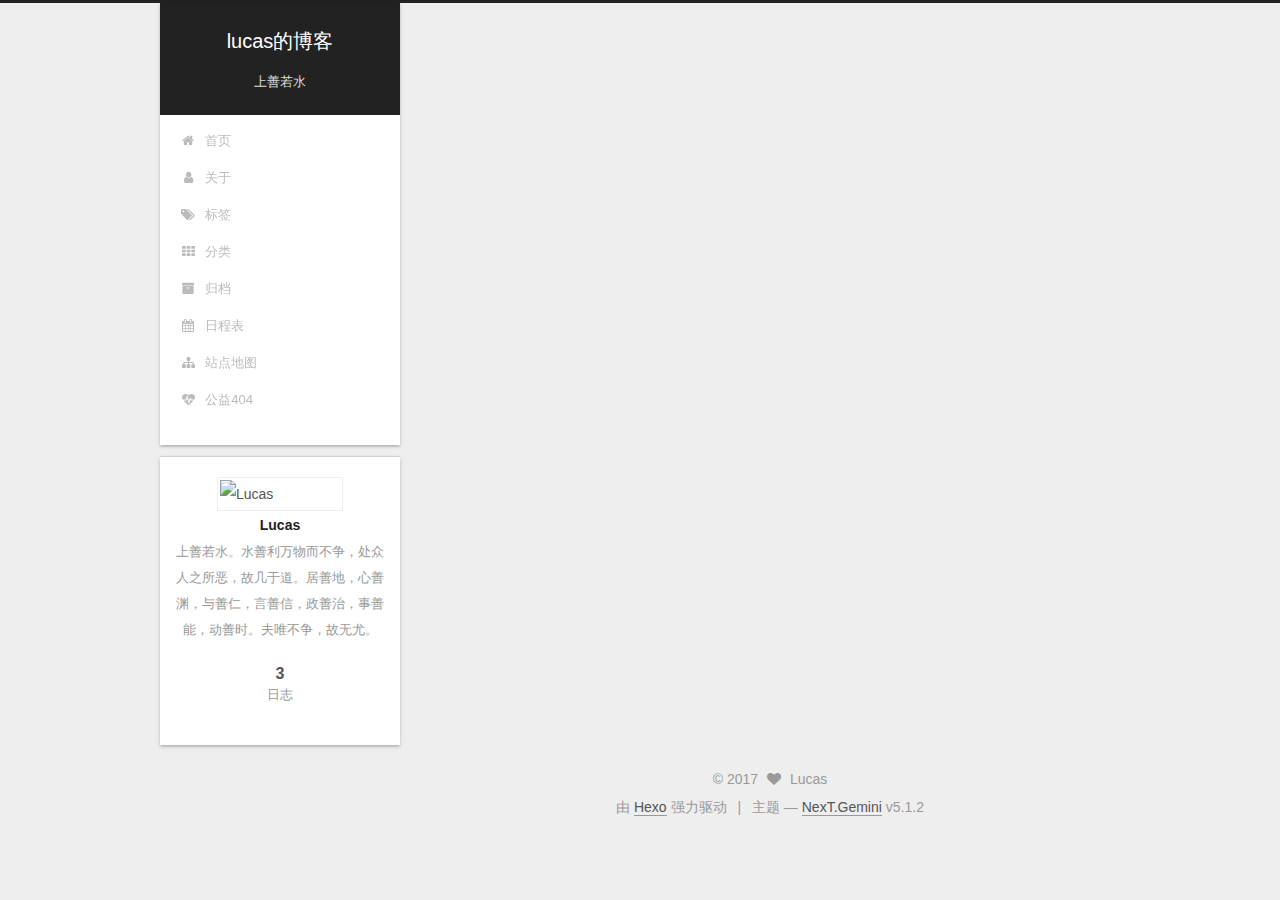
==== commit eb435ec6: "Site updated: 2017-09-30 01:44:03" ====
--- a/archives/index.html
+++ b/archives/index.html
@@ -658,7 +658,7 @@
 
   
   <script src="https://cdn1.lncld.net/static/js/av-core-mini-0.6.4.js"></script>
-  <script>AV.initialize("D5D6U4lymMLbUaLH1Mw9kGC9", "j82w438MwF8ysz8NN551S7jB-gzGzoHsz");</script>
+  <script>AV.initialize("D5D6U4lymMLbUaLH1Mw9kGC9", "wm7jKVF5iz47MPH6jm2rdDd7");</script>
   <script>
     function showTime(Counter) {
       var query = new AV.Query(Counter);
--- a/css/main.css
+++ b/css/main.css
@@ -1,2 +1,2 @@
 /* normalize.css v3.0.2 | MIT License | git.io/normalize */
-html{font-family:sans-serif;-ms-text-size-adjust:100%;-webkit-text-size-adjust:100%;}body{margin:0}article,aside,details,figcaption,figure,footer,header,hgroup,main,menu,nav,section,summary{display:block}audio,canvas,progress,video{display:inline-block;vertical-align:baseline;}audio:not([controls]){display:none;height:0}[hidden],template{display:none}a{background-color:transparent}a:active,a:hover{outline:0}abbr[title]{border-bottom:1px dotted}b,strong{font-weight:bold}dfn{font-style:italic}h1{font-size:2em;margin:.67em 0}mark{background:#ff0;color:#000}small{font-size:80%}sub,sup{font-size:75%;line-height:0;position:relative;vertical-align:baseline}sup{top:-.5em}sub{bottom:-.25em}img{border:0}svg:not(:root){overflow:hidden}figure{margin:1em 40px}hr{-moz-box-sizing:content-box;box-sizing:content-box;height:0}pre{overflow:auto}code,kbd,pre,samp{font-family:monospace,monospace;font-size:1em}button,input,optgroup,select,textarea{color:inherit;font:inherit;margin:0;}button{overflow:visible}button,select{text-transform:none}button,html input[type="button"],input[type="reset"],input[type="submit"]{-webkit-appearance:button;cursor:pointer;}button[disabled],html input[disabled]{cursor:default}button::-moz-focus-inner,input::-moz-focus-inner{border:0;padding:0}input{line-height:normal}input[type="checkbox"],input[type="radio"]{box-sizing:border-box;padding:0;}input[type="number"]::-webkit-inner-spin-button,input[type="number"]::-webkit-outer-spin-button{height:auto}input[type="search"]{-webkit-appearance:textfield;-moz-box-sizing:content-box;-webkit-box-sizing:content-box;box-sizing:content-box}input[type="search"]::-webkit-search-cancel-button,input[type="search"]::-webkit-search-decoration{-webkit-appearance:none}fieldset{border:1px solid #c0c0c0;margin:0 2px;padding:.35em .625em .75em}legend{border:0;padding:0;}textarea{overflow:auto}optgroup{font-weight:bold}table{border-collapse:collapse;border-spacing:0}td,th{padding:0}::selection{background:#262a30;color:#fff}body{position:relative;font-family:'Lato',"PingFang SC","Microsoft YaHei",sans-serif;font-size:14px;line-height:2;color:#555;background:#eee;}@media (max-width:767px){body{padding-right:0 !important}}@media (min-width:768px) and (max-width:991px){body{padding-right:0 !important}}@media (min-width:1600px){body{font-size:16px}}h1,h2,h3,h4,h5,h6{margin:0;padding:0;font-weight:bold;line-height:1.5;font-family:'Lato',"PingFang SC","Microsoft YaHei",sans-serif}h2,h3,h4,h5,h6{margin:20px 0 15px}h1{font-size:22px}@media (max-width:767px){h1{font-size:18px}}h2{font-size:20px}@media (max-width:767px){h2{font-size:16px}}h3{font-size:18px}@media (max-width:767px){h3{font-size:14px}}h4{font-size:16px}@media (max-width:767px){h4{font-size:12px}}h5{font-size:14px}@media (max-width:767px){h5{font-size:10px}}h6{font-size:12px}@media (max-width:767px){h6{font-size:8px}}p{margin:0 0 20px 0}a{color:#555;text-decoration:none;outline:none;border-bottom:1px solid #999;word-wrap:break-word;}a:hover{color:#222;border-bottom-color:#222}blockquote{margin:0;padding:0}img{display:block;margin:auto;max-width:100%;height:auto}hr{margin:40px 0;height:3px;border:none;background-color:#ddd;background-image:repeating-linear-gradient(-45deg,#fff,#fff 4px,transparent 4px,transparent 8px)}blockquote{padding:0 15px;color:#666;border-left:4px solid #ddd;}blockquote cite::before{content:"-";padding:0 5px}dt{font-weight:700}dd{margin:0;padding:0}kbd{border:1px solid #ccc;border-radius:.2em;box-shadow:.1em .1em .2em rgba(0,0,0,0.1);background-color:#f9f9f9;font-family:inherit;background-image:-webkit-linear-gradient(top,#eee,#fff,#eee);padding:.1em .3em;white-space:nowrap}.text-left{text-align:left}.text-center{text-align:center}.text-right{text-align:right}.text-justify{text-align:justify}.text-nowrap{white-space:nowrap}.text-lowercase{text-transform:lowercase}.text-uppercase{text-transform:uppercase}.text-capitalize{text-transform:capitalize}.center-block{display:block;margin-left:auto;margin-right:auto}.clearfix:before,.clearfix:after{content:" ";display:table}.clearfix:after{clear:both}.pullquote{width:45%;}.pullquote.left{float:left;margin-left:5px;margin-right:10px}.pullquote.right{float:right;margin-left:10px;margin-right:5px}.affix.affix.affix{position:fixed}.translation{margin-top:-20px;font-size:14px;color:#999}.scrollbar-measure{width:100px;height:100px;overflow:scroll;position:absolute;top:-9999px}.use-motion .motion-element{opacity:0}table{margin:20px 0;width:100%;border-collapse:collapse;border-spacing:0;border:1px solid #ddd;font-size:14px;table-layout:fixed;word-wrap:break-all}table>tbody>tr:nth-of-type(odd){background-color:#f9f9f9}table>tbody>tr:hover{background-color:#f5f5f5}caption,th,td{padding:8px;text-align:left;vertical-align:middle;font-weight:normal}th,td{border-bottom:3px solid #ddd;border-right:1px solid #eee}th{padding-bottom:10px;font-weight:700}td{border-bottom-width:1px}html,body{height:100%}.container{position:relative;min-height:100%}.header-inner{margin:0 auto;padding:100px 0 70px;width:calc(100% - 252px);}@media (min-width:1600px){.container .header-inner{width:900px}}.main{padding-bottom:150px}.main-inner{margin:0 auto;width:calc(100% - 252px);}@media (min-width:1600px){.container .main-inner{width:900px}}.footer{position:absolute;left:0;bottom:0;width:100%;min-height:50px}.footer-inner{box-sizing:border-box;margin:20px auto;width:calc(100% - 252px);}@media (min-width:1600px){.container .footer-inner{width:900px}}pre,.highlight{overflow:auto;margin:20px 0;padding:0;font-size:13px;color:#4d4d4c;background:#f7f7f7;line-height:1.6}pre,code{font-family:consolas,Menlo,"PingFang SC","Microsoft YaHei",monospace}code{padding:2px 4px;word-wrap:break-word;color:#555;background:#eee;border-radius:3px;font-size:13px}pre code{padding:0;color:#4d4d4c;background:none;text-shadow:none}.highlight{border-radius:1px;}.highlight pre{border:none;margin:0;padding:10px 0}.highlight table{margin:0;width:auto;border:none}.highlight td{border:none;padding:0}.highlight figcaption{font-size:1em;color:#4d4d4c;line-height:1em;margin-bottom:1em;}.highlight figcaption:before,.highlight figcaption:after{content:" ";display:table}.highlight figcaption:after{clear:both}.highlight figcaption a{float:right;color:#4d4d4c;}.highlight figcaption a:hover{border-bottom-color:#4d4d4c}.highlight .gutter pre{padding-left:10px;padding-right:10px;color:#869194;text-align:right;background-color:#eff2f3}.highlight .code pre{width:100%;padding-left:10px;padding-right:10px;background-color:#f7f7f7}.highlight .line{height:20px}.gutter{-webkit-user-select:none;-moz-user-select:none;-ms-user-select:none;user-select:none}.gist table{width:auto;}.gist table td{border:none}pre .deletion{background:#fdd}pre .addition{background:#dfd}pre .meta{color:#8959a8}pre .comment{color:#8e908c}pre .variable,pre .attribute,pre .tag,pre .regexp,pre .ruby .constant,pre .xml .tag .title,pre .xml .pi,pre .xml .doctype,pre .html .doctype,pre .css .id,pre .css .class,pre .css .pseudo{color:#c82829}pre .number,pre .preprocessor,pre .built_in,pre .literal,pre .params,pre .constant,pre .command{color:#f5871f}pre .ruby .class .title,pre .css .rules .attribute,pre .string,pre .value,pre .inheritance,pre .header,pre .ruby .symbol,pre .xml .cdata,pre .special,pre .number,pre .formula{color:#718c00}pre .title,pre .css .hexcolor{color:#3e999f}pre .function,pre .python .decorator,pre .python .title,pre .ruby .function .title,pre .ruby .title .keyword,pre .perl .sub,pre .javascript .title,pre .coffeescript .title{color:#4271ae}pre .keyword,pre .javascript .function{color:#8959a8}.full-image.full-image.full-image{border:none;max-width:100%;width:auto;margin:20px auto;}@media (min-width:992px){.full-image.full-image.full-image{max-width:none;width:118%;margin:0 -9%}}.blockquote-center,.page-home .post-type-quote blockquote,.page-post-detail .post-type-quote blockquote{position:relative;margin:40px 0;padding:0;border-left:none;text-align:center;}.blockquote-center::before,.page-home .post-type-quote blockquote::before,.page-post-detail .post-type-quote blockquote::before,.blockquote-center::after,.page-home .post-type-quote blockquote::after,.page-post-detail .post-type-quote blockquote::after{position:absolute;content:' ';display:block;width:100%;height:24px;opacity:.2;background-repeat:no-repeat;background-position:0 -6px;background-size:22px 22px}.blockquote-center::before,.page-home .post-type-quote blockquote::before,.page-post-detail .post-type-quote blockquote::before{top:-20px;background-image:url("../images/quote-l.svg");border-top:1px solid #ccc}.blockquote-center::after,.page-home .post-type-quote blockquote::after,.page-post-detail .post-type-quote blockquote::after{bottom:-20px;background-image:url("../images/quote-r.svg");border-bottom:1px solid #ccc;background-position:100% 8px}.blockquote-center p,.page-home .post-type-quote blockquote p,.page-post-detail .post-type-quote blockquote p,.blockquote-center div,.page-home .post-type-quote blockquote div,.page-post-detail .post-type-quote blockquote div{text-align:center}.post .post-body .group-picture img{box-sizing:border-box;padding:0 3px;border:none}.post .group-picture-row{overflow:hidden;margin-top:6px;}.post .group-picture-row:first-child{margin-top:0}.post .group-picture-column{float:left}.page-post-detail .post-body .group-picture-column{float:none;margin-top:10px;width:auto !important;}.page-post-detail .post-body .group-picture-column img{margin:0 auto}.page-archive .group-picture-container{overflow:hidden}.page-archive .group-picture-row{float:left;}.page-archive .group-picture-row:first-child{margin-top:6px}.page-archive .group-picture-column{max-width:150px;max-height:150px}.post-body .note{position:relative;padding:15px;margin-bottom:20px;border:1px solid #eee;border-left-width:5px;border-radius:3px;}.post-body .note h2,.post-body .note h3,.post-body .note h4,.post-body .note h5,.post-body .note h6{margin-top:0;margin-bottom:0;border-bottom:initial;padding-top:0 !important}.post-body .note p:first-child,.post-body .note ul:first-child,.post-body .note ol:first-child,.post-body .note table:first-child,.post-body .note pre:first-child,.post-body .note blockquote:first-child{margin-top:0}.post-body .note p:last-child,.post-body .note ul:last-child,.post-body .note ol:last-child,.post-body .note table:last-child,.post-body .note pre:last-child,.post-body .note blockquote:last-child{margin-bottom:0}.post-body .note.default{border-left-color:#777;}.post-body .note.default h2,.post-body .note.default h3,.post-body .note.default h4,.post-body .note.default h5,.post-body .note.default h6{color:#777}.post-body .note.primary{border-left-color:#6f42c1;}.post-body .note.primary h2,.post-body .note.primary h3,.post-body .note.primary h4,.post-body .note.primary h5,.post-body .note.primary h6{color:#6f42c1}.post-body .note.info{border-left-color:#428bca;}.post-body .note.info h2,.post-body .note.info h3,.post-body .note.info h4,.post-body .note.info h5,.post-body .note.info h6{color:#428bca}.post-body .note.success{border-left-color:#5cb85c;}.post-body .note.success h2,.post-body .note.success h3,.post-body .note.success h4,.post-body .note.success h5,.post-body .note.success h6{color:#5cb85c}.post-body .note.warning{border-left-color:#f0ad4e;}.post-body .note.warning h2,.post-body .note.warning h3,.post-body .note.warning h4,.post-body .note.warning h5,.post-body .note.warning h6{color:#f0ad4e}.post-body .note.danger{border-left-color:#d9534f;}.post-body .note.danger h2,.post-body .note.danger h3,.post-body .note.danger h4,.post-body .note.danger h5,.post-body .note.danger h6{color:#d9534f}.post-body .label{display:inline;padding:0 2px;white-space:nowrap;}.post-body .label.default{background-color:#f0f0f0}.post-body .label.primary{background-color:#efe6f7}.post-body .label.info{background-color:#e5f2f8}.post-body .label.success{background-color:#e7f4e9}.post-body .label.warning{background-color:#fcf6e1}.post-body .label.danger{background-color:#fae8eb}.post-body .tabs{position:relative;display:block;margin-bottom:20px;padding-top:10px;}.post-body .tabs ul.nav-tabs{margin:0;padding:0;display:flex;margin-bottom:-1px;}@media (max-width:413px){.post-body .tabs ul.nav-tabs{display:block;margin-bottom:5px}}.post-body .tabs ul.nav-tabs li.tab{list-style-type:none !important;margin:0 .25em 0 0;border-top:3px solid transparent;border-left:1px solid transparent;border-right:1px solid transparent;}@media (max-width:413px){.post-body .tabs ul.nav-tabs li.tab{margin:initial;border-top:1px solid transparent;border-left:3px solid transparent;border-right:1px solid transparent;border-bottom:1px solid transparent}}.post-body .tabs ul.nav-tabs li.tab a{outline:0;border-bottom:initial;display:block;line-height:1.8em;padding:.25em .75em;transition-duration:.2s;transition-timing-function:ease-out;transition-delay:0s}.post-body .tabs ul.nav-tabs li.tab a i{width:1.285714285714286em}.post-body .tabs ul.nav-tabs li.tab.active{border-top:3px solid #fc6423;border-left:1px solid #ddd;border-right:1px solid #ddd;background-color:#fff;}@media (max-width:413px){.post-body .tabs ul.nav-tabs li.tab.active{border-top:1px solid #ddd;border-left:3px solid #fc6423;border-right:1px solid #ddd;border-bottom:1px solid #ddd}}.post-body .tabs ul.nav-tabs li.tab.active a{cursor:default;color:#555}.post-body .tabs .tab-content{background-color:#fff;}.post-body .tabs .tab-content .tab-pane{border:1px solid #ddd;padding:20px 20px 0 20px;}.post-body .tabs .tab-content .tab-pane:not(.active){display:none !important}.post-body .tabs .tab-content .tab-pane.active{display:block !important;}.btn{display:inline-block;padding:0 20px;font-size:14px;color:#fff;background:#222;border:2px solid #555;text-decoration:none;border-radius:0;transition-property:background-color;transition-duration:.2s;transition-timing-function:ease-in-out;transition-delay:0s;}.btn:hover,.post-button .btn:hover{border-color:#222;color:#fff;background:#222}.btn-bar{display:block;width:22px;height:2px;background:#555;border-radius:1px;}.btn-bar+.btn-bar{margin-top:4px}.pagination{margin:120px 0 40px;text-align:center;border-top:1px solid #eee}.page-number-basic,.pagination .prev,.pagination .next,.pagination .page-number,.pagination .space{display:inline-block;position:relative;top:-1px;margin:0 10px;padding:0 11px;}@media (max-width:767px){.page-number-basic,.pagination .prev,.pagination .next,.pagination .page-number,.pagination .space{margin:0 5px}}.pagination .prev,.pagination .next,.pagination .page-number{border-bottom:0;border-top:1px solid #eee;transition-property:border-color;transition-duration:.2s;transition-timing-function:ease-in-out;transition-delay:0s;}.pagination .prev:hover,.pagination .next:hover,.pagination .page-number:hover{border-top-color:#222}.pagination .space{padding:0;margin:0}.pagination .prev{margin-left:0}.pagination .next{margin-right:0}.pagination .page-number.current{color:#fff;background:#ccc;border-top-color:#ccc}@media (max-width:767px){.pagination{border-top:none}.pagination .prev,.pagination .next,.pagination .page-number{margin-bottom:10px;border-top:0;border-bottom:1px solid #eee;padding:0 10px;}.pagination .prev:hover,.pagination .next:hover,.pagination .page-number:hover{border-bottom-color:#222}}.comments{margin:60px 20px 0}.tag-cloud{text-align:center;}.tag-cloud a{display:inline-block;margin:10px}.back-to-top{box-sizing:border-box;position:fixed;bottom:-100px;right:30px;z-index:1050;padding:0 6px;width:24px;background:#222;font-size:12px;opacity:.6;color:#fff;cursor:pointer;text-align:center;-webkit-transform:translateZ(0);transition-property:bottom;transition-duration:.2s;transition-timing-function:ease-in-out;transition-delay:0s;}@media (min-width:768px) and (max-width:991px){.back-to-top{display:none !important}}@media (max-width:767px){.back-to-top{display:none !important}}.back-to-top.back-to-top-on{bottom:30px}.header{background:transparent}.header-inner{position:relative}.headband{height:3px;background:#222}.site-meta{margin:0;text-align:center;}@media (max-width:767px){.site-meta{text-align:center}}.brand{position:relative;display:inline-block;padding:0 40px;color:#fff;background:#222;border-bottom:none;}.brand:hover{color:#fff}.logo{display:inline-block;margin-right:5px;line-height:36px;vertical-align:top}.site-title{display:inline-block;vertical-align:top;line-height:36px;font-size:20px;font-weight:normal;font-family:'Lato',"PingFang SC","Microsoft YaHei",sans-serif}.site-subtitle{margin-top:10px;font-size:13px;color:#ddd}.use-motion .brand{opacity:0}.use-motion .logo,.use-motion .site-title,.use-motion .site-subtitle{opacity:0;position:relative;top:-10px}.site-nav-toggle{display:none;position:absolute;top:10px;left:10px;}@media (max-width:767px){.site-nav-toggle{display:block}}.site-nav-toggle button{margin-top:2px;padding:9px 10px;background:transparent;border:none}@media (max-width:767px){.site-nav{display:none;margin:0 -10px;padding:0 10px;clear:both;border-top:1px solid #ddd}}@media (min-width:768px) and (max-width:991px){.site-nav{display:block !important}}@media (min-width:992px){.site-nav{display:block !important}}.menu{margin-top:20px;padding-left:0;text-align:center}.menu .menu-item{display:inline-block;margin:0 10px;list-style:none;}@media screen and (max-width:767px){.menu .menu-item{margin-top:10px}}.menu .menu-item a{display:block;font-size:13px;line-height:inherit;border-bottom:1px solid transparent;transition-property:border-color;transition-duration:.2s;transition-timing-function:ease-in-out;transition-delay:0s;}.menu .menu-item a:hover,.menu-item-active a{border-bottom-color:#222}.menu .menu-item .fa{margin-right:5px}.use-motion .menu-item{opacity:0}.post-body{font-family:'Lato',"PingFang SC","Microsoft YaHei",sans-serif;}@media (max-width:767px){.post-body{word-break:break-word}}.post-body .fancybox img{display:block !important;margin:0 auto;cursor:pointer;cursor:zoom-in;cursor:-webkit-zoom-in}.post-body .image-caption,.post-body .figure .caption{margin:-20px auto 15px;text-align:center;font-size:14px;color:#999;font-weight:bold;line-height:1}.post-sticky-flag{display:inline-block;font-size:16px;-ms-transform:rotate(30deg);-webkit-transform:rotate(30deg);-moz-transform:rotate(30deg);-ms-transform:rotate(30deg);-o-transform:rotate(30deg);transform:rotate(30deg)}.use-motion .post-block{opacity:0}.use-motion .post-header{opacity:0}.use-motion .post-body{opacity:0}.use-motion .collection-title{opacity:0}.posts-expand{padding-top:40px}@media (max-width:767px){.posts-expand{margin:0 20px}.post-body pre{padding:10px;}.post-body pre .gutter pre{padding-right:10px}.post-body .highlight{margin-left:0;margin-right:0;padding:0;}.post-body .highlight .gutter pre{padding-right:10px}}@media (min-width:992px){.posts-expand .post-body{text-align:justify}}.posts-expand .post-body h2,.posts-expand .post-body h3,.posts-expand .post-body h4,.posts-expand .post-body h5,.posts-expand .post-body h6{padding-top:10px;}.posts-expand .post-body h2 .header-anchor,.posts-expand .post-body h3 .header-anchor,.posts-expand .post-body h4 .header-anchor,.posts-expand .post-body h5 .header-anchor,.posts-expand .post-body h6 .header-anchor{float:right;margin-left:10px;color:#ccc;border-bottom-style:none;visibility:hidden;}.posts-expand .post-body h2 .header-anchor:hover,.posts-expand .post-body h3 .header-anchor:hover,.posts-expand .post-body h4 .header-anchor:hover,.posts-expand .post-body h5 .header-anchor:hover,.posts-expand .post-body h6 .header-anchor:hover{color:inherit}.posts-expand .post-body h2:hover .header-anchor,.posts-expand .post-body h3:hover .header-anchor,.posts-expand .post-body h4:hover .header-anchor,.posts-expand .post-body h5:hover .header-anchor,.posts-expand .post-body h6:hover .header-anchor{visibility:visible}.posts-expand .post-body ul li{list-style:circle}.posts-expand .post-body img{box-sizing:border-box;margin:auto;padding:3px;border:1px solid #ddd}.posts-expand .post-body .fancybox img{margin:0 auto 25px}@media (max-width:767px){.posts-collapse{margin:0 20px;}.posts-collapse .post-title,.posts-collapse .post-meta{display:block;width:auto;text-align:left}}.posts-collapse{position:relative;z-index:1010;margin-left:55px;}.posts-collapse::after{content:" ";position:absolute;top:20px;left:0;margin-left:-2px;width:4px;height:100%;background:#f5f5f5;z-index:-1}@media (max-width:767px){.posts-collapse{margin:0 20px}}.posts-collapse .collection-title{position:relative;margin:60px 0;}.posts-collapse .collection-title h1,.posts-collapse .collection-title h2{margin-left:20px}.posts-collapse .collection-title small{color:#bbb;margin-left:5px}.posts-collapse .collection-title::before{content:" ";position:absolute;left:0;top:50%;margin-left:-4px;margin-top:-4px;width:8px;height:8px;background:#bbb;border-radius:50%}.posts-collapse .post{margin:30px 0}.posts-collapse .post-header{position:relative;transition-duration:.2s;transition-timing-function:ease-in-out;transition-delay:0s;transition-property:border;border-bottom:1px dashed #ccc;}.posts-collapse .post-header::before{content:" ";position:absolute;left:0;top:12px;width:6px;height:6px;margin-left:-4px;background:#bbb;border-radius:50%;border:1px solid #fff;transition-duration:.2s;transition-timing-function:ease-in-out;transition-delay:0s;transition-property:background}.posts-collapse .post-header:hover{border-bottom-color:#666;}.posts-collapse .post-header:hover::before{background:#222}.posts-collapse .post-meta{position:absolute;font-size:12px;left:20px;top:5px}.posts-collapse .post-comments-count{display:none}.posts-collapse .post-title{margin-left:60px;font-size:16px;font-weight:normal;line-height:inherit;}.posts-collapse .post-title::after{margin-left:3px;opacity:.6}.posts-collapse .post-title a{color:#666;border-bottom:none}.page-home .post-type-quote .post-header,.page-post-detail .post-type-quote .post-header,.page-home .post-type-quote .post-tags,.page-post-detail .post-type-quote .post-tags{display:none}.posts-expand .post-title{text-align:center;word-break:break-word;font-weight:400}.posts-expand .post-title-link{display:inline-block;position:relative;color:#555;border-bottom:none;line-height:1.2;vertical-align:top;}.posts-expand .post-title-link::before{content:"";position:absolute;width:100%;height:2px;bottom:0;left:0;background-color:#000;visibility:hidden;-webkit-transform:scaleX(0);-moz-transform:scaleX(0);-ms-transform:scaleX(0);-o-transform:scaleX(0);transform:scaleX(0);transition-duration:.2s;transition-timing-function:ease-in-out;transition-delay:0s}.posts-expand .post-title-link:hover::before{visibility:visible;-webkit-transform:scaleX(1);-moz-transform:scaleX(1);-ms-transform:scaleX(1);-o-transform:scaleX(1);transform:scaleX(1)}.posts-expand .post-title-link .fa{font-size:16px}.posts-expand .post-meta{margin:3px 0 60px 0;color:#999;font-family:'Lato',"PingFang SC","Microsoft YaHei",sans-serif;font-size:12px;text-align:center;}.posts-expand .post-meta .post-category-list{display:inline-block;margin:0;padding:3px}.posts-expand .post-meta .post-category-list-link{color:#999}.posts-expand .post-meta .post-description{font-size:14px;margin-top:2px}.post-meta-divider{margin:0 .5em}.post-meta-item-icon{margin-right:3px;}@media (min-width:768px) and (max-width:991px){.post-meta-item-icon{display:inline-block}}@media (max-width:767px){.post-meta-item-icon{display:inline-block}}@media (min-width:768px) and (max-width:991px){.post-meta-item-text{display:none}}@media (max-width:767px){.post-meta-item-text{display:none}}@media (max-width:767px){.posts-expand .post-comments-count{display:none}}.post-button{margin-top:50px;}.post-button .btn{color:#555;font-size:14px;background:#fff;border-radius:2px;line-height:2;margin:0 4px 8px 4px}.post-button .fa-fw{width:1.285714285714286em;text-align:left}.posts-expand .post-tags{margin-top:40px;text-align:center;}.posts-expand .post-tags a{display:inline-block;margin-right:10px;font-size:13px}.post-nav{display:table;margin-top:15px;width:100%;border-top:1px solid #eee}.post-nav-divider{display:table-cell;width:10%}.post-nav-item{display:table-cell;padding:10px 0 0 0;width:45%;vertical-align:top;}.post-nav-item a{position:relative;display:block;line-height:25px;font-size:14px;color:#555;border-bottom:none;}.post-nav-item a:hover{color:#222;border-bottom:none}.post-nav-item a:active{top:2px}.post-nav-item .fa{position:absolute;top:8px;left:0;font-size:12px}.post-nav-next a{padding-left:15px}.post-nav-prev{text-align:right;}.post-nav-prev a{padding-right:15px}.post-nav-prev .fa{right:0;left:auto}.posts-expand .post-eof{display:block;margin:80px auto 60px;width:8%;height:1px;background:#ccc;text-align:center}.post:last-child .post-eof.post-eof.post-eof{display:none}.post-gallery{display:table;table-layout:fixed;width:100%;border-collapse:separate}.post-gallery-row{display:table-row}.post-gallery .post-gallery-img{display:table-cell;text-align:center;vertical-align:middle;border:none}.post-gallery .post-gallery-img img{max-width:100%;max-height:100%;border:none}.fancybox-close,.fancybox-close:hover{border:none}.rtl.post-body p,.rtl.post-body a,.rtl.post-body h1,.rtl.post-body h2,.rtl.post-body h3,.rtl.post-body h4,.rtl.post-body h5,.rtl.post-body h6,.rtl.post-body li,.rtl.post-body ul,.rtl.post-body ol{direction:rtl;font-family:UKIJ Ekran}.rtl.post-title{font-family:UKIJ Ekran}.sidebar{position:fixed;right:0;top:0;bottom:0;width:0;z-index:1040;box-shadow:inset 0 2px 6px #000;background:#222;-webkit-transform:translateZ(0);}.sidebar a{color:#999;border-bottom-color:#555;}.sidebar a:hover{color:#eee}@media (min-width:768px) and (max-width:991px){.sidebar{display:none !important}}@media (max-width:767px){.sidebar{display:none !important}}.sidebar-inner{position:relative;padding:20px 10px;color:#999;text-align:center}.sidebar-toggle{position:fixed;right:30px;bottom:45px;width:14px;height:14px;padding:5px;background:#222;line-height:0;z-index:1050;cursor:pointer;-webkit-transform:translateZ(0);}@media (min-width:768px) and (max-width:991px){.sidebar-toggle{display:none !important}}@media (max-width:767px){.sidebar-toggle{display:none !important}}.sidebar-toggle-line{position:relative;display:inline-block;vertical-align:top;height:2px;width:100%;background:#fff;margin-top:3px;}.sidebar-toggle-line:first-child{margin-top:0}.site-author-image{display:block;margin:0 auto;padding:2px;max-width:120px;height:auto;border:1px solid #eee}.site-author-name{margin:0;text-align:center;color:#222;font-weight:600}.site-description{margin-top:0;text-align:center;font-size:13px;color:#999}.site-state{overflow:hidden;line-height:1.4;white-space:nowrap;text-align:center}.site-state-item{display:inline-block;padding:0 15px;border-left:1px solid #eee;}.site-state-item:first-child{border-left:none}.site-state-item a{border-bottom:none}.site-state-item-count{display:block;text-align:center;color:inherit;font-weight:600;font-size:16px}.site-state-item-name{font-size:13px;color:#999}.feed-link{margin-top:20px;}.feed-link a{display:inline-block;padding:0 15px;color:#fc6423;border:1px solid #fc6423;border-radius:4px;}.feed-link a i{color:#fc6423;font-size:14px}.feed-link a:hover{color:#fff;background:#fc6423;}.feed-link a:hover i{color:#fff}.links-of-author{margin-top:20px}.links-of-author a{display:inline-block;vertical-align:middle;margin-right:10px;margin-bottom:10px;border-bottom-color:#555;font-size:13px;}.links-of-author a:before{display:inline-block;vertical-align:middle;margin-right:3px;content:" ";width:4px;height:4px;border-radius:50%;background:#fa330b}.links-of-blogroll{font-size:13px}.links-of-blogroll-title{margin-top:20px;font-size:14px;font-weight:600}.links-of-blogroll-list{margin:0;padding:0;list-style:none}.links-of-blogroll-item{padding:2px 10px;}.links-of-blogroll-item a{max-width:280px;box-sizing:border-box;display:inline-block;overflow:hidden;white-space:nowrap;text-overflow:ellipsis}.sidebar-nav{margin:0 0 20px;padding-left:0}.sidebar-nav li{display:inline-block;cursor:pointer;border-bottom:1px solid transparent;font-size:14px;color:#555;}.sidebar-nav li:hover{color:#fc6423}.page-post-detail .sidebar-nav-toc{padding:0 5px}.page-post-detail .sidebar-nav-overview{margin-left:10px}.sidebar-nav .sidebar-nav-active{color:#fc6423;border-bottom-color:#fc6423;}.sidebar-nav .sidebar-nav-active:hover{color:#fc6423}.sidebar-panel{display:none}.sidebar-panel-active{display:block}.post-toc-empty{font-size:14px;color:#666}.post-toc-wrap{overflow:hidden}.post-toc{overflow:auto}.post-toc ol{margin:0;padding:0 2px 5px 10px;text-align:left;list-style:none;font-size:14px;}.post-toc ol > ol{padding-left:0}.post-toc ol a{transition-duration:.2s;transition-timing-function:ease-in-out;transition-delay:0s;transition-property:all;color:#666;border-bottom-color:#ccc;}.post-toc ol a:hover{color:#000;border-bottom-color:#000}.post-toc .nav-item{overflow:hidden;text-overflow:ellipsis;white-space:nowrap;line-height:1.8}.post-toc .nav .nav-child{display:none}.post-toc .nav .active > .nav-child{display:block}.post-toc .nav .active-current > .nav-child{display:block;}.post-toc .nav .active-current > .nav-child > .nav-item{display:block}.post-toc .nav .active > a{color:#fc6423;border-bottom-color:#fc6423}.post-toc .nav .active-current > a{color:#fc6423;}.post-toc .nav .active-current > a:hover{color:#fc6423}.footer{font-size:14px;color:#999;}.footer img{border:none}.footer-inner{text-align:center}.with-love{display:inline-block;margin:0 5px}.powered-by,.theme-info{display:inline-block}.cc-license{margin-top:10px;text-align:center;}.cc-license .cc-opacity{opacity:.7;border-bottom:none;}.cc-license .cc-opacity:hover{opacity:.9}.cc-license img{display:inline-block}.theme-next #ds-thread #ds-reset{color:#555}.theme-next #ds-thread #ds-reset .ds-replybox{margin-bottom:30px}.theme-next #ds-thread #ds-reset .ds-replybox .ds-avatar,.theme-next #ds-reset .ds-avatar img{box-shadow:none}.theme-next #ds-thread #ds-reset .ds-textarea-wrapper{border-color:#c7d4e1;background:none;border-top-right-radius:3px;border-top-left-radius:3px}.theme-next #ds-thread #ds-reset .ds-textarea-wrapper textarea{height:60px}.theme-next #ds-reset .ds-rounded-top{border-radius:0}.theme-next #ds-thread #ds-reset .ds-post-toolbar{box-sizing:border-box;border:1px solid #c7d4e1;background:#f6f8fa}.theme-next #ds-thread #ds-reset .ds-post-options{height:40px;border:none;background:none}.theme-next #ds-thread #ds-reset .ds-toolbar-buttons{top:11px}.theme-next #ds-thread #ds-reset .ds-sync{top:5px}.theme-next #ds-thread #ds-reset .ds-post-button{top:4px;right:5px;width:90px;height:30px;border:1px solid #c5ced7;border-radius:3px;background-image:linear-gradient(#fbfbfc,#f5f7f9);color:#60676d}.theme-next #ds-thread #ds-reset .ds-post-button:hover{background-position:0 -30px;color:#60676d}.theme-next #ds-thread #ds-reset .ds-comments-info{padding:10px 0}.theme-next #ds-thread #ds-reset .ds-sort{display:none}.theme-next #ds-thread #ds-reset li.ds-tab a.ds-current{border:none;background:#f6f8fa;color:#60676d;}.theme-next #ds-thread #ds-reset li.ds-tab a.ds-current:hover{background-color:#e9f0f7;color:#60676d}.theme-next #ds-thread #ds-reset li.ds-tab a{border-radius:2px;padding:5px}.theme-next #ds-thread #ds-reset .ds-login-buttons p{color:#999;line-height:36px}.theme-next #ds-thread #ds-reset .ds-login-buttons .ds-service-list li{height:28px}.theme-next #ds-thread #ds-reset .ds-service-list a{background:none;padding:5px;border:1px solid;border-radius:3px;text-align:center;}.theme-next #ds-thread #ds-reset .ds-service-list a:hover{color:#fff;background:#666}.theme-next #ds-thread #ds-reset .ds-service-list .ds-weibo{color:#fc9b00;border-color:#fc9b00;}.theme-next #ds-thread #ds-reset .ds-service-list .ds-weibo:hover{background:#fc9b00}.theme-next #ds-thread #ds-reset .ds-service-list .ds-qq{color:#60a3ec;border-color:#60a3ec;}.theme-next #ds-thread #ds-reset .ds-service-list .ds-qq:hover{background:#60a3ec}.theme-next #ds-thread #ds-reset .ds-service-list .ds-renren{color:#2e7ac4;border-color:#2e7ac4;}.theme-next #ds-thread #ds-reset .ds-service-list .ds-renren:hover{background:#2e7ac4}.theme-next #ds-thread #ds-reset .ds-service-list .ds-douban{color:#37994c;border-color:#37994c;}.theme-next #ds-thread #ds-reset .ds-service-list .ds-douban:hover{background:#37994c}.theme-next #ds-thread #ds-reset .ds-service-list .ds-kaixin{color:#fef20d;border-color:#fef20d;}.theme-next #ds-thread #ds-reset .ds-service-list .ds-kaixin:hover{background:#fef20d}.theme-next #ds-thread #ds-reset .ds-service-list .ds-netease{color:#f00;border-color:#f00;}.theme-next #ds-thread #ds-reset .ds-service-list .ds-netease:hover{background:#f00}.theme-next #ds-thread #ds-reset .ds-service-list .ds-sohu{color:#ffcb05;border-color:#ffcb05;}.theme-next #ds-thread #ds-reset .ds-service-list .ds-sohu:hover{background:#ffcb05}.theme-next #ds-thread #ds-reset .ds-service-list .ds-baidu{color:#2831e0;border-color:#2831e0;}.theme-next #ds-thread #ds-reset .ds-service-list .ds-baidu:hover{background:#2831e0}.theme-next #ds-thread #ds-reset .ds-service-list .ds-google{color:#166bec;border-color:#166bec;}.theme-next #ds-thread #ds-reset .ds-service-list .ds-google:hover{background:#166bec}.theme-next #ds-thread #ds-reset .ds-service-list .ds-weixin{color:#00ce0d;border-color:#00ce0d;}.theme-next #ds-thread #ds-reset .ds-service-list .ds-weixin:hover{background:#00ce0d}.theme-next #ds-thread #ds-reset .ds-service-list .ds-more-services{border:none;}.theme-next #ds-thread #ds-reset .ds-service-list .ds-more-services:hover{background:none}.theme-next #ds-reset .duoshuo-ua-admin{display:inline-block;color:#f00}.theme-next #ds-reset .duoshuo-ua-platform,.theme-next #ds-reset .duoshuo-ua-browser{color:#ccc;}.theme-next #ds-reset .duoshuo-ua-platform .fa,.theme-next #ds-reset .duoshuo-ua-browser .fa{display:inline-block;margin-right:3px}.theme-next #ds-reset .duoshuo-ua-separator{display:inline-block;margin-left:5px}.theme-next .this_ua{background-color:#ccc !important;border-radius:4px;padding:0 5px !important;margin:1px 1px !important;border:1px solid #bbb !important;color:#fff;display:inline-block !important}.theme-next .this_ua.admin{background-color:#d9534f !important;border-color:#d9534f !important}.theme-next .this_ua.platform.iOS,.theme-next .this_ua.platform.Mac,.theme-next .this_ua.platform.Windows{background-color:#39b3d7 !important;border-color:#46b8da !important}.theme-next .this_ua.platform.Linux{background-color:#3a3a3a !important;border-color:#1f1f1f !important}.theme-next .this_ua.platform.Android{background-color:#00c47d !important;border-color:#01b171 !important}.theme-next .this_ua.browser.Mobile,.theme-next .this_ua.browser.Chrome{background-color:#5cb85c !important;border-color:#4cae4c !important}.theme-next .this_ua.browser.Firefox{background-color:#f0ad4e !important;border-color:#eea236 !important}.theme-next .this_ua.browser.Maxthon,.theme-next .this_ua.browser.IE{background-color:#428bca !important;border-color:#357ebd !important}.theme-next .this_ua.browser.baidu,.theme-next .this_ua.browser.UCBrowser,.theme-next .this_ua.browser.Opera{background-color:#d9534f !important;border-color:#d43f3a !important}.theme-next .this_ua.browser.Android,.theme-next .this_ua.browser.QQBrowser{background-color:#78ace9 !important;border-color:#4cae4c !important}.post-spread{margin-top:20px;text-align:center}.jiathis_style{display:inline-block;}.jiathis_style a{border:none}.fa{font-family:FontAwesome !important}.post-spread{margin-top:20px;text-align:center}.bdshare-slide-button-box a{border:none}.bdsharebuttonbox{display:inline-block;}.bdsharebuttonbox a{border:none}.local-search-pop-overlay{position:fixed;width:100%;height:100%;top:0;left:0;z-index:2080;background-color:rgba(0,0,0,0.3)}.local-search-popup{display:none;position:fixed;top:10%;left:50%;margin-left:-350px;width:700px;height:80%;padding:0;background:#fff;color:#333;z-index:9999;border-radius:5px;}@media (max-width:767px){.local-search-popup{padding:0;top:0;left:0;margin:0;width:100%;height:100%;border-radius:0}}.local-search-popup ul.search-result-list{padding:0;margin:0 5px}.local-search-popup p.search-result{border-bottom:1px dashed #ccc;padding:5px 0}.local-search-popup a.search-result-title{font-weight:bold;font-size:16px}.local-search-popup .search-keyword{border-bottom:1px dashed #f00;font-weight:bold;color:#f00}.local-search-popup .local-search-header{padding:5px;height:36px;background:#f5f5f5;border-top-left-radius:5px;border-top-right-radius:5px}.local-search-popup #local-search-result{overflow:auto;position:relative;padding:5px 25px;height:calc(100% - 55px)}.local-search-popup .local-search-input-wrapper{display:inline-block;width:calc(100% - 90px);height:36px;line-height:36px;padding:0 5px}.local-search-popup .local-search-input-wrapper input{padding:8px 0;height:20px;display:block;width:100%;outline:none;border:none;background:transparent;vertical-align:middle}.local-search-popup .search-icon,.local-search-popup .popup-btn-close{display:inline-block;font-size:18px;color:#999;height:36px;width:18px;padding-left:10px;padding-right:10px}.local-search-popup .search-icon{float:left}.local-search-popup .popup-btn-close{border-left:1px solid #eee;float:right;cursor:pointer}.local-search-popup #no-result{position:absolute;left:50%;top:50%;-webkit-transform:translate(-50%,-50%);-webkit-transform:translate(-50%,-50%);-moz-transform:translate(-50%,-50%);-ms-transform:translate(-50%,-50%);-o-transform:translate(-50%,-50%);transform:translate(-50%,-50%);color:#ccc}.site-uv,.site-pv,.page-pv{display:inline-block;}.site-uv .busuanzi-value,.site-pv .busuanzi-value,.page-pv .busuanzi-value{margin:0 5px}.site-uv{margin-right:10px;}.site-uv::after{content:"|";padding-left:10px}.page-archive .archive-page-counter{position:relative;top:3px;left:20px;}@media (max-width:767px){.page-archive .archive-page-counter{top:5px}}.page-archive .posts-collapse .archive-move-on{position:absolute;top:11px;left:0;margin-left:-6px;width:10px;height:10px;opacity:.5;background:#555;border:1px solid #fff;border-radius:50%}.category-all-page .category-all-title{text-align:center}.category-all-page .category-all{margin-top:20px}.category-all-page .category-list{margin:0;padding:0;list-style:none}.category-all-page .category-list-item{margin:5px 10px}.category-all-page .category-list-count{color:#bbb;}.category-all-page .category-list-count:before{display:inline;content:" ("}.category-all-page .category-list-count:after{display:inline;content:") "}.category-all-page .category-list-child{padding-left:10px}#schedule ul#event-list{padding-left:30px;}#schedule ul#event-list hr{margin:20px 0 45px 0 !important;background:#222;}#schedule ul#event-list hr:after{display:inline-block;content:'NOW';background:#222;color:#fff;font-weight:bold;text-align:right;padding:0 5px}#schedule ul#event-list li.event{margin:20px 0;background:#f9f9f9;padding-left:10px;min-height:40px;}#schedule ul#event-list li.event h2.event-summary{margin:0;padding-bottom:3px;}#schedule ul#event-list li.event h2.event-summary:before{display:inline-block;font-family:FontAwesome;font-size:8px;content:'\f111';vertical-align:middle;margin-right:25px;color:#bbb}#schedule ul#event-list li.event span.event-relative-time{display:inline-block;font-size:12px;font-weight:400;padding-left:12px;color:#bbb}#schedule ul#event-list li.event span.event-details{display:block;color:#bbb;margin-left:56px;padding-top:3px;padding-bottom:6px;text-indent:-24px;line-height:18px;}#schedule ul#event-list li.event span.event-details:before{text-indent:0;display:inline-block;width:14px;font-family:FontAwesome;text-align:center;margin-right:9px;color:#bbb}#schedule ul#event-list li.event span.event-details.event-location:before{content:'\f041'}#schedule ul#event-list li.event span.event-details.event-duration:before{content:'\f017'}#schedule ul#event-list li.event-past{background:#fcfcfc;}#schedule ul#event-list li.event-past > *{opacity:.6}#schedule ul#event-list li.event-past h2.event-summary{color:#bbb;}#schedule ul#event-list li.event-past h2.event-summary:before{color:#dfdfdf}#schedule ul#event-list li.event-now{background:#222;color:#fff;padding:15px 0 15px 10px;}#schedule ul#event-list li.event-now h2.event-summary:before{-webkit-transform:scale(1.2);-moz-transform:scale(1.2);-ms-transform:scale(1.2);-o-transform:scale(1.2);transform:scale(1.2);color:#fff;animation:dot-flash 1s alternate infinite ease-in-out}#schedule ul#event-list li.event-now *{color:#fff !important}@-moz-keyframes dot-flash{from{opacity:1;-webkit-transform:scale(1.1);-moz-transform:scale(1.1);-ms-transform:scale(1.1);-o-transform:scale(1.1);transform:scale(1.1)}to{opacity:0;-webkit-transform:scale(1);-moz-transform:scale(1);-ms-transform:scale(1);-o-transform:scale(1);transform:scale(1)}}@-webkit-keyframes dot-flash{from{opacity:1;-webkit-transform:scale(1.1);-moz-transform:scale(1.1);-ms-transform:scale(1.1);-o-transform:scale(1.1);transform:scale(1.1)}to{opacity:0;-webkit-transform:scale(1);-moz-transform:scale(1);-ms-transform:scale(1);-o-transform:scale(1);transform:scale(1)}}@-o-keyframes dot-flash{from{opacity:1;-webkit-transform:scale(1.1);-moz-transform:scale(1.1);-ms-transform:scale(1.1);-o-transform:scale(1.1);transform:scale(1.1)}to{opacity:0;-webkit-transform:scale(1);-moz-transform:scale(1);-ms-transform:scale(1);-o-transform:scale(1);transform:scale(1)}}@keyframes dot-flash{from{opacity:1;-webkit-transform:scale(1.1);-moz-transform:scale(1.1);-ms-transform:scale(1.1);-o-transform:scale(1.1);transform:scale(1.1)}to{opacity:0;-webkit-transform:scale(1);-moz-transform:scale(1);-ms-transform:scale(1);-o-transform:scale(1);transform:scale(1)}}.page-post-detail .sidebar-toggle-line{background:#fc6423}.page-post-detail .comments{overflow:hidden}.header{position:relative;margin:0 auto;width:75%;}@media (min-width:768px) and (max-width:991px){.header{width:auto}}@media (max-width:767px){.header{width:auto}}.header-inner{position:absolute;top:0;overflow:hidden;padding:0;width:240px;background:#fff;box-shadow:0 2px 2px 0 rgba(0,0,0,0.12),0 3px 1px -2px rgba(0,0,0,0.06),0 1px 5px 0 rgba(0,0,0,0.12);border-radius:initial;}@media (min-width:1600px){.container .header-inner{width:240px}}@media (min-width:768px) and (max-width:991px){.header-inner{position:relative;width:auto;border-radius:initial}}@media (max-width:767px){.header-inner{position:relative;width:auto;border-radius:initial}}.main:before,.main:after{content:" ";display:table}.main:after{clear:both}@media (min-width:768px) and (max-width:991px){.main{padding-bottom:100px}}@media (max-width:767px){.main{padding-bottom:100px}}.container .main-inner{width:75%;}@media (min-width:768px) and (max-width:991px){.container .main-inner{width:auto}}@media (max-width:767px){.container .main-inner{width:auto}}.content-wrap{float:right;box-sizing:border-box;padding:40px;width:calc(100% - 252px);background:#fff;min-height:700px;box-shadow:0 2px 2px 0 rgba(0,0,0,0.12),0 3px 1px -2px rgba(0,0,0,0.06),0 1px 5px 0 rgba(0,0,0,0.12);border-radius:initial;}@media (min-width:768px) and (max-width:991px){.content-wrap{width:100%;padding:20px;border-radius:initial}}@media (max-width:767px){.content-wrap{width:100%;padding:20px;min-height:auto;border-radius:initial}}.sidebar{position:static;float:left;margin-top:300px;width:240px;background:#eee;box-shadow:none;}@media (min-width:768px) and (max-width:991px){.sidebar{display:none}}@media (max-width:767px){.sidebar{display:none}}.sidebar-toggle{display:none}.footer-inner{width:75%;padding-left:260px;}@media (min-width:768px) and (max-width:991px){.footer-inner{width:auto;padding-left:0 !important;padding-right:0 !important}}@media (max-width:767px){.footer-inner{width:auto;padding-left:0 !important;padding-right:0 !important}}.sidebar-position-right .header-inner{right:0}.sidebar-position-right .content-wrap{float:left}.sidebar-position-right .sidebar{float:right}.sidebar-position-right .footer-inner{padding-left:0;padding-right:260px}.site-brand-wrapper{position:relative}.site-meta{padding:20px 0;color:#fff;background:#222;}@media (min-width:768px) and (max-width:991px){.site-meta{box-shadow:0 0 16px rgba(0,0,0,0.5)}}@media (max-width:767px){.site-meta{box-shadow:0 0 16px rgba(0,0,0,0.5)}}.brand{padding:0;background:none;}.brand:hover{color:#fff}.site-subtitle{margin:10px 10px 0;font-weight:initial}.site-search form{display:none}.site-nav{border-top:none;}@media (min-width:768px) and (max-width:991px){.site-nav{display:none !important}}@media (min-width:768px) and (max-width:991px){.site-nav-on{display:block !important}}.menu .menu-item{display:block;margin:0;}.menu .menu-item a{position:relative;box-sizing:border-box;padding:5px 20px;text-align:left;line-height:inherit;transition-property:background-color;transition-duration:.2s;transition-timing-function:ease-in-out;transition-delay:0s;}.menu .menu-item a:hover,.menu-item-active a{background:#f9f9f9;border-bottom-color:#fff}.menu .menu-item br{display:none}.menu-item-active a:after{content:" ";position:absolute;top:50%;margin-top:-3px;right:15px;width:6px;height:6px;border-radius:50%;background-color:#bbb}.btn-bar{background-color:#fff}.site-nav-toggle{left:20px;top:50%;-webkit-transform:translateY(-50%);-webkit-transform:translateY(-50%);-moz-transform:translateY(-50%);-ms-transform:translateY(-50%);-o-transform:translateY(-50%);transform:translateY(-50%);}@media (min-width:768px) and (max-width:991px){.site-nav-toggle{display:block}}.use-motion .sidebar .motion-element{opacity:1}.sidebar{display:none;right:auto;bottom:auto;-webkit-transform:none}.sidebar-inner{box-sizing:border-box;width:240px;color:#555;background:#fff;box-shadow:0 2px 2px 0 rgba(0,0,0,0.12),0 3px 1px -2px rgba(0,0,0,0.06),0 1px 5px 0 rgba(0,0,0,0.12),0 -1px .5px 0 rgba(0,0,0,0.09);border-radius:initial;}.sidebar-inner.affix{position:fixed;top:12px}.site-overview{margin:0 2px;text-align:left}.site-author:before,.site-author:after{content:" ";display:table}.site-author:after{clear:both}.sidebar a{color:#555;}.sidebar a:hover{color:#222}.links-of-author-item a:before{display:none}.links-of-author-item a{border-bottom:none;text-decoration:underline}.feed-link{border-top:1px dotted #ccc;border-bottom:1px dotted #ccc;text-align:center}.feed-link a{display:block;color:#fc6423;border:none;}.feed-link a:hover{background:none;color:#e34603;}.feed-link a:hover i{color:#e34603}.links-of-author{display:flex;flex-wrap:wrap;justify-content:center}.links-of-author-item{margin:5px 0 0;width:50%;}.links-of-author-item a{max-width:216px;box-sizing:border-box;display:inline-block;margin-right:0;margin-bottom:0;padding:0 5px;overflow:hidden;white-space:nowrap;text-overflow:ellipsis;}.links-of-author-item a{display:block;text-decoration:none;}.links-of-author-item a:hover{border-radius:4px;background:#eee}.links-of-author-item .fa{margin-right:2px;font-size:16px}.links-of-author-item .fa-globe{font-size:15px}.links-of-blogroll{text-align:center;margin-top:20px;padding:3px 0 0;border-top:1px dotted #ccc}.links-of-blogroll-title{margin-top:0}.links-of-blogroll-item{padding:0}.links-of-blogroll-inline:before,.links-of-blogroll-inline:after{content:" ";display:table}.links-of-blogroll-inline:after{clear:both}.links-of-blogroll-inline .links-of-blogroll-item{margin:5px 0 0;width:50%;display:inline-block;width:unset}.links-of-blogroll-inline .links-of-blogroll-item a{max-width:216px;box-sizing:border-box;display:inline-block;margin-right:0;margin-bottom:0;padding:0 5px;overflow:hidden;white-space:nowrap;text-overflow:ellipsis;}@media (max-width:767px){.post-body{text-align:justify}}.content-wrap{padding:initial;background:initial;box-shadow:initial;border-radius:initial}.post-block{margin-bottom:12px;background:#fff;padding:40px;box-shadow:0 2px 2px 0 rgba(0,0,0,0.12),0 3px 1px -2px rgba(0,0,0,0.06),0 1px 5px 0 rgba(0,0,0,0.12);border-radius:initial}.posts-expand{padding-top:initial}.post-eof{display:none !important}.main{padding-bottom:initial}.footer{bottom:auto}+html{font-family:sans-serif;-ms-text-size-adjust:100%;-webkit-text-size-adjust:100%;}body{margin:0}article,aside,details,figcaption,figure,footer,header,hgroup,main,menu,nav,section,summary{display:block}audio,canvas,progress,video{display:inline-block;vertical-align:baseline;}audio:not([controls]){display:none;height:0}[hidden],template{display:none}a{background-color:transparent}a:active,a:hover{outline:0}abbr[title]{border-bottom:1px dotted}b,strong{font-weight:bold}dfn{font-style:italic}h1{font-size:2em;margin:.67em 0}mark{background:#ff0;color:#000}small{font-size:80%}sub,sup{font-size:75%;line-height:0;position:relative;vertical-align:baseline}sup{top:-.5em}sub{bottom:-.25em}img{border:0}svg:not(:root){overflow:hidden}figure{margin:1em 40px}hr{-moz-box-sizing:content-box;box-sizing:content-box;height:0}pre{overflow:auto}code,kbd,pre,samp{font-family:monospace,monospace;font-size:1em}button,input,optgroup,select,textarea{color:inherit;font:inherit;margin:0;}button{overflow:visible}button,select{text-transform:none}button,html input[type="button"],input[type="reset"],input[type="submit"]{-webkit-appearance:button;cursor:pointer;}button[disabled],html input[disabled]{cursor:default}button::-moz-focus-inner,input::-moz-focus-inner{border:0;padding:0}input{line-height:normal}input[type="checkbox"],input[type="radio"]{box-sizing:border-box;padding:0;}input[type="number"]::-webkit-inner-spin-button,input[type="number"]::-webkit-outer-spin-button{height:auto}input[type="search"]{-webkit-appearance:textfield;-moz-box-sizing:content-box;-webkit-box-sizing:content-box;box-sizing:content-box}input[type="search"]::-webkit-search-cancel-button,input[type="search"]::-webkit-search-decoration{-webkit-appearance:none}fieldset{border:1px solid #c0c0c0;margin:0 2px;padding:.35em .625em .75em}legend{border:0;padding:0;}textarea{overflow:auto}optgroup{font-weight:bold}table{border-collapse:collapse;border-spacing:0}td,th{padding:0}::selection{background:#262a30;color:#fff}body{position:relative;font-family:'Lato',"PingFang SC","Microsoft YaHei",sans-serif;font-size:14px;line-height:2;color:#555;background:#eee;}@media (max-width:767px){body{padding-right:0 !important}}@media (min-width:768px) and (max-width:991px){body{padding-right:0 !important}}@media (min-width:1600px){body{font-size:16px}}h1,h2,h3,h4,h5,h6{margin:0;padding:0;font-weight:bold;line-height:1.5;font-family:'Lato',"PingFang SC","Microsoft YaHei",sans-serif}h2,h3,h4,h5,h6{margin:20px 0 15px}h1{font-size:22px}@media (max-width:767px){h1{font-size:18px}}h2{font-size:20px}@media (max-width:767px){h2{font-size:16px}}h3{font-size:18px}@media (max-width:767px){h3{font-size:14px}}h4{font-size:16px}@media (max-width:767px){h4{font-size:12px}}h5{font-size:14px}@media (max-width:767px){h5{font-size:10px}}h6{font-size:12px}@media (max-width:767px){h6{font-size:8px}}p{margin:0 0 20px 0}a{color:#555;text-decoration:none;outline:none;border-bottom:1px solid #999;word-wrap:break-word;}a:hover{color:#222;border-bottom-color:#222}blockquote{margin:0;padding:0}img{display:block;margin:auto;max-width:100%;height:auto}hr{margin:40px 0;height:3px;border:none;background-color:#ddd;background-image:repeating-linear-gradient(-45deg,#fff,#fff 4px,transparent 4px,transparent 8px)}blockquote{padding:0 15px;color:#666;border-left:4px solid #ddd;}blockquote cite::before{content:"-";padding:0 5px}dt{font-weight:700}dd{margin:0;padding:0}kbd{border:1px solid #ccc;border-radius:.2em;box-shadow:.1em .1em .2em rgba(0,0,0,0.1);background-color:#f9f9f9;font-family:inherit;background-image:-webkit-linear-gradient(top,#eee,#fff,#eee);padding:.1em .3em;white-space:nowrap}.text-left{text-align:left}.text-center{text-align:center}.text-right{text-align:right}.text-justify{text-align:justify}.text-nowrap{white-space:nowrap}.text-lowercase{text-transform:lowercase}.text-uppercase{text-transform:uppercase}.text-capitalize{text-transform:capitalize}.center-block{display:block;margin-left:auto;margin-right:auto}.clearfix:before,.clearfix:after{content:" ";display:table}.clearfix:after{clear:both}.pullquote{width:45%;}.pullquote.left{float:left;margin-left:5px;margin-right:10px}.pullquote.right{float:right;margin-left:10px;margin-right:5px}.affix.affix.affix{position:fixed}.translation{margin-top:-20px;font-size:14px;color:#999}.scrollbar-measure{width:100px;height:100px;overflow:scroll;position:absolute;top:-9999px}.use-motion .motion-element{opacity:0}table{margin:20px 0;width:100%;border-collapse:collapse;border-spacing:0;border:1px solid #ddd;font-size:14px;table-layout:fixed;word-wrap:break-all}table>tbody>tr:nth-of-type(odd){background-color:#f9f9f9}table>tbody>tr:hover{background-color:#f5f5f5}caption,th,td{padding:8px;text-align:left;vertical-align:middle;font-weight:normal}th,td{border-bottom:3px solid #ddd;border-right:1px solid #eee}th{padding-bottom:10px;font-weight:700}td{border-bottom-width:1px}html,body{height:100%}.container{position:relative;min-height:100%}.header-inner{margin:0 auto;padding:100px 0 70px;width:calc(100% - 252px);}@media (min-width:1600px){.container .header-inner{width:900px}}.main{padding-bottom:150px}.main-inner{margin:0 auto;width:calc(100% - 252px);}@media (min-width:1600px){.container .main-inner{width:900px}}.footer{position:absolute;left:0;bottom:0;width:100%;min-height:50px}.footer-inner{box-sizing:border-box;margin:20px auto;width:calc(100% - 252px);}@media (min-width:1600px){.container .footer-inner{width:900px}}pre,.highlight{overflow:auto;margin:20px 0;padding:0;font-size:13px;color:#4d4d4c;background:#f7f7f7;line-height:1.6}pre,code{font-family:consolas,Menlo,"PingFang SC","Microsoft YaHei",monospace}code{padding:2px 4px;word-wrap:break-word;color:#555;background:#eee;border-radius:3px;font-size:13px}pre code{padding:0;color:#4d4d4c;background:none;text-shadow:none}.highlight{border-radius:1px;}.highlight pre{border:none;margin:0;padding:10px 0}.highlight table{margin:0;width:auto;border:none}.highlight td{border:none;padding:0}.highlight figcaption{font-size:1em;color:#4d4d4c;line-height:1em;margin-bottom:1em;}.highlight figcaption:before,.highlight figcaption:after{content:" ";display:table}.highlight figcaption:after{clear:both}.highlight figcaption a{float:right;color:#4d4d4c;}.highlight figcaption a:hover{border-bottom-color:#4d4d4c}.highlight .gutter pre{padding-left:10px;padding-right:10px;color:#869194;text-align:right;background-color:#eff2f3}.highlight .code pre{width:100%;padding-left:10px;padding-right:10px;background-color:#f7f7f7}.highlight .line{height:20px}.gutter{-webkit-user-select:none;-moz-user-select:none;-ms-user-select:none;user-select:none}.gist table{width:auto;}.gist table td{border:none}pre .deletion{background:#fdd}pre .addition{background:#dfd}pre .meta{color:#8959a8}pre .comment{color:#8e908c}pre .variable,pre .attribute,pre .tag,pre .regexp,pre .ruby .constant,pre .xml .tag .title,pre .xml .pi,pre .xml .doctype,pre .html .doctype,pre .css .id,pre .css .class,pre .css .pseudo{color:#c82829}pre .number,pre .preprocessor,pre .built_in,pre .literal,pre .params,pre .constant,pre .command{color:#f5871f}pre .ruby .class .title,pre .css .rules .attribute,pre .string,pre .value,pre .inheritance,pre .header,pre .ruby .symbol,pre .xml .cdata,pre .special,pre .number,pre .formula{color:#718c00}pre .title,pre .css .hexcolor{color:#3e999f}pre .function,pre .python .decorator,pre .python .title,pre .ruby .function .title,pre .ruby .title .keyword,pre .perl .sub,pre .javascript .title,pre .coffeescript .title{color:#4271ae}pre .keyword,pre .javascript .function{color:#8959a8}.full-image.full-image.full-image{border:none;max-width:100%;width:auto;margin:20px auto;}@media (min-width:992px){.full-image.full-image.full-image{max-width:none;width:118%;margin:0 -9%}}.blockquote-center,.page-home .post-type-quote blockquote,.page-post-detail .post-type-quote blockquote{position:relative;margin:40px 0;padding:0;border-left:none;text-align:center;}.blockquote-center::before,.page-home .post-type-quote blockquote::before,.page-post-detail .post-type-quote blockquote::before,.blockquote-center::after,.page-home .post-type-quote blockquote::after,.page-post-detail .post-type-quote blockquote::after{position:absolute;content:' ';display:block;width:100%;height:24px;opacity:.2;background-repeat:no-repeat;background-position:0 -6px;background-size:22px 22px}.blockquote-center::before,.page-home .post-type-quote blockquote::before,.page-post-detail .post-type-quote blockquote::before{top:-20px;background-image:url("../images/quote-l.svg");border-top:1px solid #ccc}.blockquote-center::after,.page-home .post-type-quote blockquote::after,.page-post-detail .post-type-quote blockquote::after{bottom:-20px;background-image:url("../images/quote-r.svg");border-bottom:1px solid #ccc;background-position:100% 8px}.blockquote-center p,.page-home .post-type-quote blockquote p,.page-post-detail .post-type-quote blockquote p,.blockquote-center div,.page-home .post-type-quote blockquote div,.page-post-detail .post-type-quote blockquote div{text-align:center}.post .post-body .group-picture img{box-sizing:border-box;padding:0 3px;border:none}.post .group-picture-row{overflow:hidden;margin-top:6px;}.post .group-picture-row:first-child{margin-top:0}.post .group-picture-column{float:left}.page-post-detail .post-body .group-picture-column{float:none;margin-top:10px;width:auto !important;}.page-post-detail .post-body .group-picture-column img{margin:0 auto}.page-archive .group-picture-container{overflow:hidden}.page-archive .group-picture-row{float:left;}.page-archive .group-picture-row:first-child{margin-top:6px}.page-archive .group-picture-column{max-width:150px;max-height:150px}.post-body .note{position:relative;padding:15px;margin-bottom:20px;border:1px solid #eee;border-left-width:5px;border-radius:3px;}.post-body .note h2,.post-body .note h3,.post-body .note h4,.post-body .note h5,.post-body .note h6{margin-top:0;margin-bottom:0;border-bottom:initial;padding-top:0 !important}.post-body .note p:first-child,.post-body .note ul:first-child,.post-body .note ol:first-child,.post-body .note table:first-child,.post-body .note pre:first-child,.post-body .note blockquote:first-child{margin-top:0}.post-body .note p:last-child,.post-body .note ul:last-child,.post-body .note ol:last-child,.post-body .note table:last-child,.post-body .note pre:last-child,.post-body .note blockquote:last-child{margin-bottom:0}.post-body .note.default{border-left-color:#777;}.post-body .note.default h2,.post-body .note.default h3,.post-body .note.default h4,.post-body .note.default h5,.post-body .note.default h6{color:#777}.post-body .note.primary{border-left-color:#6f42c1;}.post-body .note.primary h2,.post-body .note.primary h3,.post-body .note.primary h4,.post-body .note.primary h5,.post-body .note.primary h6{color:#6f42c1}.post-body .note.info{border-left-color:#428bca;}.post-body .note.info h2,.post-body .note.info h3,.post-body .note.info h4,.post-body .note.info h5,.post-body .note.info h6{color:#428bca}.post-body .note.success{border-left-color:#5cb85c;}.post-body .note.success h2,.post-body .note.success h3,.post-body .note.success h4,.post-body .note.success h5,.post-body .note.success h6{color:#5cb85c}.post-body .note.warning{border-left-color:#f0ad4e;}.post-body .note.warning h2,.post-body .note.warning h3,.post-body .note.warning h4,.post-body .note.warning h5,.post-body .note.warning h6{color:#f0ad4e}.post-body .note.danger{border-left-color:#d9534f;}.post-body .note.danger h2,.post-body .note.danger h3,.post-body .note.danger h4,.post-body .note.danger h5,.post-body .note.danger h6{color:#d9534f}.post-body .label{display:inline;padding:0 2px;white-space:nowrap;}.post-body .label.default{background-color:#f0f0f0}.post-body .label.primary{background-color:#efe6f7}.post-body .label.info{background-color:#e5f2f8}.post-body .label.success{background-color:#e7f4e9}.post-body .label.warning{background-color:#fcf6e1}.post-body .label.danger{background-color:#fae8eb}.post-body .tabs{position:relative;display:block;margin-bottom:20px;padding-top:10px;}.post-body .tabs ul.nav-tabs{margin:0;padding:0;display:flex;margin-bottom:-1px;}@media (max-width:413px){.post-body .tabs ul.nav-tabs{display:block;margin-bottom:5px}}.post-body .tabs ul.nav-tabs li.tab{list-style-type:none !important;margin:0 .25em 0 0;border-top:3px solid transparent;border-left:1px solid transparent;border-right:1px solid transparent;}@media (max-width:413px){.post-body .tabs ul.nav-tabs li.tab{margin:initial;border-top:1px solid transparent;border-left:3px solid transparent;border-right:1px solid transparent;border-bottom:1px solid transparent}}.post-body .tabs ul.nav-tabs li.tab a{outline:0;border-bottom:initial;display:block;line-height:1.8em;padding:.25em .75em;transition-duration:.2s;transition-timing-function:ease-out;transition-delay:0s}.post-body .tabs ul.nav-tabs li.tab a i{width:1.285714285714286em}.post-body .tabs ul.nav-tabs li.tab.active{border-top:3px solid #fc6423;border-left:1px solid #ddd;border-right:1px solid #ddd;background-color:#fff;}@media (max-width:413px){.post-body .tabs ul.nav-tabs li.tab.active{border-top:1px solid #ddd;border-left:3px solid #fc6423;border-right:1px solid #ddd;border-bottom:1px solid #ddd}}.post-body .tabs ul.nav-tabs li.tab.active a{cursor:default;color:#555}.post-body .tabs .tab-content{background-color:#fff;}.post-body .tabs .tab-content .tab-pane{border:1px solid #ddd;padding:20px 20px 0 20px;}.post-body .tabs .tab-content .tab-pane:not(.active){display:none !important}.post-body .tabs .tab-content .tab-pane.active{display:block !important;}.btn{display:inline-block;padding:0 20px;font-size:14px;color:#fff;background:#222;border:2px solid #555;text-decoration:none;border-radius:0;transition-property:background-color;transition-duration:.2s;transition-timing-function:ease-in-out;transition-delay:0s;}.btn:hover,.post-button .btn:hover{border-color:#222;color:#fff;background:#222}.btn-bar{display:block;width:22px;height:2px;background:#555;border-radius:1px;}.btn-bar+.btn-bar{margin-top:4px}.pagination{margin:120px 0 40px;text-align:center;border-top:1px solid #eee}.page-number-basic,.pagination .prev,.pagination .next,.pagination .page-number,.pagination .space{display:inline-block;position:relative;top:-1px;margin:0 10px;padding:0 11px;}@media (max-width:767px){.page-number-basic,.pagination .prev,.pagination .next,.pagination .page-number,.pagination .space{margin:0 5px}}.pagination .prev,.pagination .next,.pagination .page-number{border-bottom:0;border-top:1px solid #eee;transition-property:border-color;transition-duration:.2s;transition-timing-function:ease-in-out;transition-delay:0s;}.pagination .prev:hover,.pagination .next:hover,.pagination .page-number:hover{border-top-color:#222}.pagination .space{padding:0;margin:0}.pagination .prev{margin-left:0}.pagination .next{margin-right:0}.pagination .page-number.current{color:#fff;background:#ccc;border-top-color:#ccc}@media (max-width:767px){.pagination{border-top:none}.pagination .prev,.pagination .next,.pagination .page-number{margin-bottom:10px;border-top:0;border-bottom:1px solid #eee;padding:0 10px;}.pagination .prev:hover,.pagination .next:hover,.pagination .page-number:hover{border-bottom-color:#222}}.comments{margin:60px 20px 0}.tag-cloud{text-align:center;}.tag-cloud a{display:inline-block;margin:10px}.back-to-top{box-sizing:border-box;position:fixed;bottom:-100px;right:30px;z-index:1050;padding:0 6px;width:24px;background:#222;font-size:12px;opacity:.6;color:#fff;cursor:pointer;text-align:center;-webkit-transform:translateZ(0);transition-property:bottom;transition-duration:.2s;transition-timing-function:ease-in-out;transition-delay:0s;}@media (min-width:768px) and (max-width:991px){.back-to-top{display:none !important}}@media (max-width:767px){.back-to-top{display:none !important}}.back-to-top.back-to-top-on{bottom:30px}.header{background:transparent}.header-inner{position:relative}.headband{height:3px;background:#222}.site-meta{margin:0;text-align:center;}@media (max-width:767px){.site-meta{text-align:center}}.brand{position:relative;display:inline-block;padding:0 40px;color:#fff;background:#222;border-bottom:none;}.brand:hover{color:#fff}.logo{display:inline-block;margin-right:5px;line-height:36px;vertical-align:top}.site-title{display:inline-block;vertical-align:top;line-height:36px;font-size:20px;font-weight:normal;font-family:'Lato',"PingFang SC","Microsoft YaHei",sans-serif}.site-subtitle{margin-top:10px;font-size:13px;color:#ddd}.use-motion .brand{opacity:0}.use-motion .logo,.use-motion .site-title,.use-motion .site-subtitle{opacity:0;position:relative;top:-10px}.site-nav-toggle{display:none;position:absolute;top:10px;left:10px;}@media (max-width:767px){.site-nav-toggle{display:block}}.site-nav-toggle button{margin-top:2px;padding:9px 10px;background:transparent;border:none}@media (max-width:767px){.site-nav{display:none;margin:0 -10px;padding:0 10px;clear:both;border-top:1px solid #ddd}}@media (min-width:768px) and (max-width:991px){.site-nav{display:block !important}}@media (min-width:992px){.site-nav{display:block !important}}.menu{margin-top:20px;padding-left:0;text-align:center}.menu .menu-item{display:inline-block;margin:0 10px;list-style:none;}@media screen and (max-width:767px){.menu .menu-item{margin-top:10px}}.menu .menu-item a{display:block;font-size:13px;line-height:inherit;border-bottom:1px solid transparent;transition-property:border-color;transition-duration:.2s;transition-timing-function:ease-in-out;transition-delay:0s;}.menu .menu-item a:hover,.menu-item-active a{border-bottom-color:#222}.menu .menu-item .fa{margin-right:5px}.use-motion .menu-item{opacity:0}.post-body{font-family:'Lato',"PingFang SC","Microsoft YaHei",sans-serif;}@media (max-width:767px){.post-body{word-break:break-word}}.post-body .fancybox img{display:block !important;margin:0 auto;cursor:pointer;cursor:zoom-in;cursor:-webkit-zoom-in}.post-body .image-caption,.post-body .figure .caption{margin:-20px auto 15px;text-align:center;font-size:14px;color:#999;font-weight:bold;line-height:1}.post-sticky-flag{display:inline-block;font-size:16px;-ms-transform:rotate(30deg);-webkit-transform:rotate(30deg);-moz-transform:rotate(30deg);-ms-transform:rotate(30deg);-o-transform:rotate(30deg);transform:rotate(30deg)}.use-motion .post-block{opacity:0}.use-motion .post-header{opacity:0}.use-motion .post-body{opacity:0}.use-motion .collection-title{opacity:0}.posts-expand{padding-top:40px}@media (max-width:767px){.posts-expand{margin:0 20px}.post-body pre{padding:10px;}.post-body pre .gutter pre{padding-right:10px}.post-body .highlight{margin-left:0;margin-right:0;padding:0;}.post-body .highlight .gutter pre{padding-right:10px}}@media (min-width:992px){.posts-expand .post-body{text-align:justify}}.posts-expand .post-body h2,.posts-expand .post-body h3,.posts-expand .post-body h4,.posts-expand .post-body h5,.posts-expand .post-body h6{padding-top:10px;}.posts-expand .post-body h2 .header-anchor,.posts-expand .post-body h3 .header-anchor,.posts-expand .post-body h4 .header-anchor,.posts-expand .post-body h5 .header-anchor,.posts-expand .post-body h6 .header-anchor{float:right;margin-left:10px;color:#ccc;border-bottom-style:none;visibility:hidden;}.posts-expand .post-body h2 .header-anchor:hover,.posts-expand .post-body h3 .header-anchor:hover,.posts-expand .post-body h4 .header-anchor:hover,.posts-expand .post-body h5 .header-anchor:hover,.posts-expand .post-body h6 .header-anchor:hover{color:inherit}.posts-expand .post-body h2:hover .header-anchor,.posts-expand .post-body h3:hover .header-anchor,.posts-expand .post-body h4:hover .header-anchor,.posts-expand .post-body h5:hover .header-anchor,.posts-expand .post-body h6:hover .header-anchor{visibility:visible}.posts-expand .post-body ul li{list-style:circle}.posts-expand .post-body img{box-sizing:border-box;margin:auto;padding:3px;border:1px solid #ddd}.posts-expand .post-body .fancybox img{margin:0 auto 25px}@media (max-width:767px){.posts-collapse{margin:0 20px;}.posts-collapse .post-title,.posts-collapse .post-meta{display:block;width:auto;text-align:left}}.posts-collapse{position:relative;z-index:1010;margin-left:55px;}.posts-collapse::after{content:" ";position:absolute;top:20px;left:0;margin-left:-2px;width:4px;height:100%;background:#f5f5f5;z-index:-1}@media (max-width:767px){.posts-collapse{margin:0 20px}}.posts-collapse .collection-title{position:relative;margin:60px 0;}.posts-collapse .collection-title h1,.posts-collapse .collection-title h2{margin-left:20px}.posts-collapse .collection-title small{color:#bbb;margin-left:5px}.posts-collapse .collection-title::before{content:" ";position:absolute;left:0;top:50%;margin-left:-4px;margin-top:-4px;width:8px;height:8px;background:#bbb;border-radius:50%}.posts-collapse .post{margin:30px 0}.posts-collapse .post-header{position:relative;transition-duration:.2s;transition-timing-function:ease-in-out;transition-delay:0s;transition-property:border;border-bottom:1px dashed #ccc;}.posts-collapse .post-header::before{content:" ";position:absolute;left:0;top:12px;width:6px;height:6px;margin-left:-4px;background:#bbb;border-radius:50%;border:1px solid #fff;transition-duration:.2s;transition-timing-function:ease-in-out;transition-delay:0s;transition-property:background}.posts-collapse .post-header:hover{border-bottom-color:#666;}.posts-collapse .post-header:hover::before{background:#222}.posts-collapse .post-meta{position:absolute;font-size:12px;left:20px;top:5px}.posts-collapse .post-comments-count{display:none}.posts-collapse .post-title{margin-left:60px;font-size:16px;font-weight:normal;line-height:inherit;}.posts-collapse .post-title::after{margin-left:3px;opacity:.6}.posts-collapse .post-title a{color:#666;border-bottom:none}.page-home .post-type-quote .post-header,.page-post-detail .post-type-quote .post-header,.page-home .post-type-quote .post-tags,.page-post-detail .post-type-quote .post-tags{display:none}.posts-expand .post-title{text-align:center;word-break:break-word;font-weight:400}.posts-expand .post-title-link{display:inline-block;position:relative;color:#555;border-bottom:none;line-height:1.2;vertical-align:top;}.posts-expand .post-title-link::before{content:"";position:absolute;width:100%;height:2px;bottom:0;left:0;background-color:#000;visibility:hidden;-webkit-transform:scaleX(0);-moz-transform:scaleX(0);-ms-transform:scaleX(0);-o-transform:scaleX(0);transform:scaleX(0);transition-duration:.2s;transition-timing-function:ease-in-out;transition-delay:0s}.posts-expand .post-title-link:hover::before{visibility:visible;-webkit-transform:scaleX(1);-moz-transform:scaleX(1);-ms-transform:scaleX(1);-o-transform:scaleX(1);transform:scaleX(1)}.posts-expand .post-title-link .fa{font-size:16px}.posts-expand .post-meta{margin:3px 0 60px 0;color:#999;font-family:'Lato',"PingFang SC","Microsoft YaHei",sans-serif;font-size:12px;text-align:center;}.posts-expand .post-meta .post-category-list{display:inline-block;margin:0;padding:3px}.posts-expand .post-meta .post-category-list-link{color:#999}.posts-expand .post-meta .post-description{font-size:14px;margin-top:2px}.post-meta-divider{margin:0 .5em}.post-meta-item-icon{margin-right:3px;}@media (min-width:768px) and (max-width:991px){.post-meta-item-icon{display:inline-block}}@media (max-width:767px){.post-meta-item-icon{display:inline-block}}@media (min-width:768px) and (max-width:991px){.post-meta-item-text{display:none}}@media (max-width:767px){.post-meta-item-text{display:none}}@media (max-width:767px){.posts-expand .post-comments-count{display:none}}.post-button{margin-top:50px;}.post-button .btn{color:#555;font-size:14px;background:#fff;border-radius:2px;line-height:2;margin:0 4px 8px 4px}.post-button .fa-fw{width:1.285714285714286em;text-align:left}.posts-expand .post-tags{margin-top:40px;text-align:center;}.posts-expand .post-tags a{display:inline-block;margin-right:10px;font-size:13px}.post-nav{display:table;margin-top:15px;width:100%;border-top:1px solid #eee}.post-nav-divider{display:table-cell;width:10%}.post-nav-item{display:table-cell;padding:10px 0 0 0;width:45%;vertical-align:top;}.post-nav-item a{position:relative;display:block;line-height:25px;font-size:14px;color:#555;border-bottom:none;}.post-nav-item a:hover{color:#222;border-bottom:none}.post-nav-item a:active{top:2px}.post-nav-item .fa{position:absolute;top:8px;left:0;font-size:12px}.post-nav-next a{padding-left:15px}.post-nav-prev{text-align:right;}.post-nav-prev a{padding-right:15px}.post-nav-prev .fa{right:0;left:auto}.posts-expand .post-eof{display:block;margin:80px auto 60px;width:8%;height:1px;background:#ccc;text-align:center}.post:last-child .post-eof.post-eof.post-eof{display:none}.post-gallery{display:table;table-layout:fixed;width:100%;border-collapse:separate}.post-gallery-row{display:table-row}.post-gallery .post-gallery-img{display:table-cell;text-align:center;vertical-align:middle;border:none}.post-gallery .post-gallery-img img{max-width:100%;max-height:100%;border:none}.fancybox-close,.fancybox-close:hover{border:none}.rtl.post-body p,.rtl.post-body a,.rtl.post-body h1,.rtl.post-body h2,.rtl.post-body h3,.rtl.post-body h4,.rtl.post-body h5,.rtl.post-body h6,.rtl.post-body li,.rtl.post-body ul,.rtl.post-body ol{direction:rtl;font-family:UKIJ Ekran}.rtl.post-title{font-family:UKIJ Ekran}.sidebar{position:fixed;right:0;top:0;bottom:0;width:0;z-index:1040;box-shadow:inset 0 2px 6px #000;background:#222;-webkit-transform:translateZ(0);}.sidebar a{color:#999;border-bottom-color:#555;}.sidebar a:hover{color:#eee}@media (min-width:768px) and (max-width:991px){.sidebar{display:none !important}}@media (max-width:767px){.sidebar{display:none !important}}.sidebar-inner{position:relative;padding:20px 10px;color:#999;text-align:center}.sidebar-toggle{position:fixed;right:30px;bottom:45px;width:14px;height:14px;padding:5px;background:#222;line-height:0;z-index:1050;cursor:pointer;-webkit-transform:translateZ(0);}@media (min-width:768px) and (max-width:991px){.sidebar-toggle{display:none !important}}@media (max-width:767px){.sidebar-toggle{display:none !important}}.sidebar-toggle-line{position:relative;display:inline-block;vertical-align:top;height:2px;width:100%;background:#fff;margin-top:3px;}.sidebar-toggle-line:first-child{margin-top:0}.site-author-image{display:block;margin:0 auto;padding:2px;max-width:120px;height:auto;border:1px solid #eee}.site-author-name{margin:0;text-align:center;color:#222;font-weight:600}.site-description{margin-top:0;text-align:center;font-size:13px;color:#999}.site-state{overflow:hidden;line-height:1.4;white-space:nowrap;text-align:center}.site-state-item{display:inline-block;padding:0 15px;border-left:1px solid #eee;}.site-state-item:first-child{border-left:none}.site-state-item a{border-bottom:none}.site-state-item-count{display:block;text-align:center;color:inherit;font-weight:600;font-size:16px}.site-state-item-name{font-size:13px;color:#999}.feed-link{margin-top:20px;}.feed-link a{display:inline-block;padding:0 15px;color:#fc6423;border:1px solid #fc6423;border-radius:4px;}.feed-link a i{color:#fc6423;font-size:14px}.feed-link a:hover{color:#fff;background:#fc6423;}.feed-link a:hover i{color:#fff}.links-of-author{margin-top:20px}.links-of-author a{display:inline-block;vertical-align:middle;margin-right:10px;margin-bottom:10px;border-bottom-color:#555;font-size:13px;}.links-of-author a:before{display:inline-block;vertical-align:middle;margin-right:3px;content:" ";width:4px;height:4px;border-radius:50%;background:#69ff5b}.links-of-blogroll{font-size:13px}.links-of-blogroll-title{margin-top:20px;font-size:14px;font-weight:600}.links-of-blogroll-list{margin:0;padding:0;list-style:none}.links-of-blogroll-item{padding:2px 10px;}.links-of-blogroll-item a{max-width:280px;box-sizing:border-box;display:inline-block;overflow:hidden;white-space:nowrap;text-overflow:ellipsis}.sidebar-nav{margin:0 0 20px;padding-left:0}.sidebar-nav li{display:inline-block;cursor:pointer;border-bottom:1px solid transparent;font-size:14px;color:#555;}.sidebar-nav li:hover{color:#fc6423}.page-post-detail .sidebar-nav-toc{padding:0 5px}.page-post-detail .sidebar-nav-overview{margin-left:10px}.sidebar-nav .sidebar-nav-active{color:#fc6423;border-bottom-color:#fc6423;}.sidebar-nav .sidebar-nav-active:hover{color:#fc6423}.sidebar-panel{display:none}.sidebar-panel-active{display:block}.post-toc-empty{font-size:14px;color:#666}.post-toc-wrap{overflow:hidden}.post-toc{overflow:auto}.post-toc ol{margin:0;padding:0 2px 5px 10px;text-align:left;list-style:none;font-size:14px;}.post-toc ol > ol{padding-left:0}.post-toc ol a{transition-duration:.2s;transition-timing-function:ease-in-out;transition-delay:0s;transition-property:all;color:#666;border-bottom-color:#ccc;}.post-toc ol a:hover{color:#000;border-bottom-color:#000}.post-toc .nav-item{overflow:hidden;text-overflow:ellipsis;white-space:nowrap;line-height:1.8}.post-toc .nav .nav-child{display:none}.post-toc .nav .active > .nav-child{display:block}.post-toc .nav .active-current > .nav-child{display:block;}.post-toc .nav .active-current > .nav-child > .nav-item{display:block}.post-toc .nav .active > a{color:#fc6423;border-bottom-color:#fc6423}.post-toc .nav .active-current > a{color:#fc6423;}.post-toc .nav .active-current > a:hover{color:#fc6423}.footer{font-size:14px;color:#999;}.footer img{border:none}.footer-inner{text-align:center}.with-love{display:inline-block;margin:0 5px}.powered-by,.theme-info{display:inline-block}.cc-license{margin-top:10px;text-align:center;}.cc-license .cc-opacity{opacity:.7;border-bottom:none;}.cc-license .cc-opacity:hover{opacity:.9}.cc-license img{display:inline-block}.theme-next #ds-thread #ds-reset{color:#555}.theme-next #ds-thread #ds-reset .ds-replybox{margin-bottom:30px}.theme-next #ds-thread #ds-reset .ds-replybox .ds-avatar,.theme-next #ds-reset .ds-avatar img{box-shadow:none}.theme-next #ds-thread #ds-reset .ds-textarea-wrapper{border-color:#c7d4e1;background:none;border-top-right-radius:3px;border-top-left-radius:3px}.theme-next #ds-thread #ds-reset .ds-textarea-wrapper textarea{height:60px}.theme-next #ds-reset .ds-rounded-top{border-radius:0}.theme-next #ds-thread #ds-reset .ds-post-toolbar{box-sizing:border-box;border:1px solid #c7d4e1;background:#f6f8fa}.theme-next #ds-thread #ds-reset .ds-post-options{height:40px;border:none;background:none}.theme-next #ds-thread #ds-reset .ds-toolbar-buttons{top:11px}.theme-next #ds-thread #ds-reset .ds-sync{top:5px}.theme-next #ds-thread #ds-reset .ds-post-button{top:4px;right:5px;width:90px;height:30px;border:1px solid #c5ced7;border-radius:3px;background-image:linear-gradient(#fbfbfc,#f5f7f9);color:#60676d}.theme-next #ds-thread #ds-reset .ds-post-button:hover{background-position:0 -30px;color:#60676d}.theme-next #ds-thread #ds-reset .ds-comments-info{padding:10px 0}.theme-next #ds-thread #ds-reset .ds-sort{display:none}.theme-next #ds-thread #ds-reset li.ds-tab a.ds-current{border:none;background:#f6f8fa;color:#60676d;}.theme-next #ds-thread #ds-reset li.ds-tab a.ds-current:hover{background-color:#e9f0f7;color:#60676d}.theme-next #ds-thread #ds-reset li.ds-tab a{border-radius:2px;padding:5px}.theme-next #ds-thread #ds-reset .ds-login-buttons p{color:#999;line-height:36px}.theme-next #ds-thread #ds-reset .ds-login-buttons .ds-service-list li{height:28px}.theme-next #ds-thread #ds-reset .ds-service-list a{background:none;padding:5px;border:1px solid;border-radius:3px;text-align:center;}.theme-next #ds-thread #ds-reset .ds-service-list a:hover{color:#fff;background:#666}.theme-next #ds-thread #ds-reset .ds-service-list .ds-weibo{color:#fc9b00;border-color:#fc9b00;}.theme-next #ds-thread #ds-reset .ds-service-list .ds-weibo:hover{background:#fc9b00}.theme-next #ds-thread #ds-reset .ds-service-list .ds-qq{color:#60a3ec;border-color:#60a3ec;}.theme-next #ds-thread #ds-reset .ds-service-list .ds-qq:hover{background:#60a3ec}.theme-next #ds-thread #ds-reset .ds-service-list .ds-renren{color:#2e7ac4;border-color:#2e7ac4;}.theme-next #ds-thread #ds-reset .ds-service-list .ds-renren:hover{background:#2e7ac4}.theme-next #ds-thread #ds-reset .ds-service-list .ds-douban{color:#37994c;border-color:#37994c;}.theme-next #ds-thread #ds-reset .ds-service-list .ds-douban:hover{background:#37994c}.theme-next #ds-thread #ds-reset .ds-service-list .ds-kaixin{color:#fef20d;border-color:#fef20d;}.theme-next #ds-thread #ds-reset .ds-service-list .ds-kaixin:hover{background:#fef20d}.theme-next #ds-thread #ds-reset .ds-service-list .ds-netease{color:#f00;border-color:#f00;}.theme-next #ds-thread #ds-reset .ds-service-list .ds-netease:hover{background:#f00}.theme-next #ds-thread #ds-reset .ds-service-list .ds-sohu{color:#ffcb05;border-color:#ffcb05;}.theme-next #ds-thread #ds-reset .ds-service-list .ds-sohu:hover{background:#ffcb05}.theme-next #ds-thread #ds-reset .ds-service-list .ds-baidu{color:#2831e0;border-color:#2831e0;}.theme-next #ds-thread #ds-reset .ds-service-list .ds-baidu:hover{background:#2831e0}.theme-next #ds-thread #ds-reset .ds-service-list .ds-google{color:#166bec;border-color:#166bec;}.theme-next #ds-thread #ds-reset .ds-service-list .ds-google:hover{background:#166bec}.theme-next #ds-thread #ds-reset .ds-service-list .ds-weixin{color:#00ce0d;border-color:#00ce0d;}.theme-next #ds-thread #ds-reset .ds-service-list .ds-weixin:hover{background:#00ce0d}.theme-next #ds-thread #ds-reset .ds-service-list .ds-more-services{border:none;}.theme-next #ds-thread #ds-reset .ds-service-list .ds-more-services:hover{background:none}.theme-next #ds-reset .duoshuo-ua-admin{display:inline-block;color:#f00}.theme-next #ds-reset .duoshuo-ua-platform,.theme-next #ds-reset .duoshuo-ua-browser{color:#ccc;}.theme-next #ds-reset .duoshuo-ua-platform .fa,.theme-next #ds-reset .duoshuo-ua-browser .fa{display:inline-block;margin-right:3px}.theme-next #ds-reset .duoshuo-ua-separator{display:inline-block;margin-left:5px}.theme-next .this_ua{background-color:#ccc !important;border-radius:4px;padding:0 5px !important;margin:1px 1px !important;border:1px solid #bbb !important;color:#fff;display:inline-block !important}.theme-next .this_ua.admin{background-color:#d9534f !important;border-color:#d9534f !important}.theme-next .this_ua.platform.iOS,.theme-next .this_ua.platform.Mac,.theme-next .this_ua.platform.Windows{background-color:#39b3d7 !important;border-color:#46b8da !important}.theme-next .this_ua.platform.Linux{background-color:#3a3a3a !important;border-color:#1f1f1f !important}.theme-next .this_ua.platform.Android{background-color:#00c47d !important;border-color:#01b171 !important}.theme-next .this_ua.browser.Mobile,.theme-next .this_ua.browser.Chrome{background-color:#5cb85c !important;border-color:#4cae4c !important}.theme-next .this_ua.browser.Firefox{background-color:#f0ad4e !important;border-color:#eea236 !important}.theme-next .this_ua.browser.Maxthon,.theme-next .this_ua.browser.IE{background-color:#428bca !important;border-color:#357ebd !important}.theme-next .this_ua.browser.baidu,.theme-next .this_ua.browser.UCBrowser,.theme-next .this_ua.browser.Opera{background-color:#d9534f !important;border-color:#d43f3a !important}.theme-next .this_ua.browser.Android,.theme-next .this_ua.browser.QQBrowser{background-color:#78ace9 !important;border-color:#4cae4c !important}.post-spread{margin-top:20px;text-align:center}.jiathis_style{display:inline-block;}.jiathis_style a{border:none}.fa{font-family:FontAwesome !important}.post-spread{margin-top:20px;text-align:center}.bdshare-slide-button-box a{border:none}.bdsharebuttonbox{display:inline-block;}.bdsharebuttonbox a{border:none}.local-search-pop-overlay{position:fixed;width:100%;height:100%;top:0;left:0;z-index:2080;background-color:rgba(0,0,0,0.3)}.local-search-popup{display:none;position:fixed;top:10%;left:50%;margin-left:-350px;width:700px;height:80%;padding:0;background:#fff;color:#333;z-index:9999;border-radius:5px;}@media (max-width:767px){.local-search-popup{padding:0;top:0;left:0;margin:0;width:100%;height:100%;border-radius:0}}.local-search-popup ul.search-result-list{padding:0;margin:0 5px}.local-search-popup p.search-result{border-bottom:1px dashed #ccc;padding:5px 0}.local-search-popup a.search-result-title{font-weight:bold;font-size:16px}.local-search-popup .search-keyword{border-bottom:1px dashed #f00;font-weight:bold;color:#f00}.local-search-popup .local-search-header{padding:5px;height:36px;background:#f5f5f5;border-top-left-radius:5px;border-top-right-radius:5px}.local-search-popup #local-search-result{overflow:auto;position:relative;padding:5px 25px;height:calc(100% - 55px)}.local-search-popup .local-search-input-wrapper{display:inline-block;width:calc(100% - 90px);height:36px;line-height:36px;padding:0 5px}.local-search-popup .local-search-input-wrapper input{padding:8px 0;height:20px;display:block;width:100%;outline:none;border:none;background:transparent;vertical-align:middle}.local-search-popup .search-icon,.local-search-popup .popup-btn-close{display:inline-block;font-size:18px;color:#999;height:36px;width:18px;padding-left:10px;padding-right:10px}.local-search-popup .search-icon{float:left}.local-search-popup .popup-btn-close{border-left:1px solid #eee;float:right;cursor:pointer}.local-search-popup #no-result{position:absolute;left:50%;top:50%;-webkit-transform:translate(-50%,-50%);-webkit-transform:translate(-50%,-50%);-moz-transform:translate(-50%,-50%);-ms-transform:translate(-50%,-50%);-o-transform:translate(-50%,-50%);transform:translate(-50%,-50%);color:#ccc}.site-uv,.site-pv,.page-pv{display:inline-block;}.site-uv .busuanzi-value,.site-pv .busuanzi-value,.page-pv .busuanzi-value{margin:0 5px}.site-uv{margin-right:10px;}.site-uv::after{content:"|";padding-left:10px}.page-archive .archive-page-counter{position:relative;top:3px;left:20px;}@media (max-width:767px){.page-archive .archive-page-counter{top:5px}}.page-archive .posts-collapse .archive-move-on{position:absolute;top:11px;left:0;margin-left:-6px;width:10px;height:10px;opacity:.5;background:#555;border:1px solid #fff;border-radius:50%}.category-all-page .category-all-title{text-align:center}.category-all-page .category-all{margin-top:20px}.category-all-page .category-list{margin:0;padding:0;list-style:none}.category-all-page .category-list-item{margin:5px 10px}.category-all-page .category-list-count{color:#bbb;}.category-all-page .category-list-count:before{display:inline;content:" ("}.category-all-page .category-list-count:after{display:inline;content:") "}.category-all-page .category-list-child{padding-left:10px}#schedule ul#event-list{padding-left:30px;}#schedule ul#event-list hr{margin:20px 0 45px 0 !important;background:#222;}#schedule ul#event-list hr:after{display:inline-block;content:'NOW';background:#222;color:#fff;font-weight:bold;text-align:right;padding:0 5px}#schedule ul#event-list li.event{margin:20px 0;background:#f9f9f9;padding-left:10px;min-height:40px;}#schedule ul#event-list li.event h2.event-summary{margin:0;padding-bottom:3px;}#schedule ul#event-list li.event h2.event-summary:before{display:inline-block;font-family:FontAwesome;font-size:8px;content:'\f111';vertical-align:middle;margin-right:25px;color:#bbb}#schedule ul#event-list li.event span.event-relative-time{display:inline-block;font-size:12px;font-weight:400;padding-left:12px;color:#bbb}#schedule ul#event-list li.event span.event-details{display:block;color:#bbb;margin-left:56px;padding-top:3px;padding-bottom:6px;text-indent:-24px;line-height:18px;}#schedule ul#event-list li.event span.event-details:before{text-indent:0;display:inline-block;width:14px;font-family:FontAwesome;text-align:center;margin-right:9px;color:#bbb}#schedule ul#event-list li.event span.event-details.event-location:before{content:'\f041'}#schedule ul#event-list li.event span.event-details.event-duration:before{content:'\f017'}#schedule ul#event-list li.event-past{background:#fcfcfc;}#schedule ul#event-list li.event-past > *{opacity:.6}#schedule ul#event-list li.event-past h2.event-summary{color:#bbb;}#schedule ul#event-list li.event-past h2.event-summary:before{color:#dfdfdf}#schedule ul#event-list li.event-now{background:#222;color:#fff;padding:15px 0 15px 10px;}#schedule ul#event-list li.event-now h2.event-summary:before{-webkit-transform:scale(1.2);-moz-transform:scale(1.2);-ms-transform:scale(1.2);-o-transform:scale(1.2);transform:scale(1.2);color:#fff;animation:dot-flash 1s alternate infinite ease-in-out}#schedule ul#event-list li.event-now *{color:#fff !important}@-moz-keyframes dot-flash{from{opacity:1;-webkit-transform:scale(1.1);-moz-transform:scale(1.1);-ms-transform:scale(1.1);-o-transform:scale(1.1);transform:scale(1.1)}to{opacity:0;-webkit-transform:scale(1);-moz-transform:scale(1);-ms-transform:scale(1);-o-transform:scale(1);transform:scale(1)}}@-webkit-keyframes dot-flash{from{opacity:1;-webkit-transform:scale(1.1);-moz-transform:scale(1.1);-ms-transform:scale(1.1);-o-transform:scale(1.1);transform:scale(1.1)}to{opacity:0;-webkit-transform:scale(1);-moz-transform:scale(1);-ms-transform:scale(1);-o-transform:scale(1);transform:scale(1)}}@-o-keyframes dot-flash{from{opacity:1;-webkit-transform:scale(1.1);-moz-transform:scale(1.1);-ms-transform:scale(1.1);-o-transform:scale(1.1);transform:scale(1.1)}to{opacity:0;-webkit-transform:scale(1);-moz-transform:scale(1);-ms-transform:scale(1);-o-transform:scale(1);transform:scale(1)}}@keyframes dot-flash{from{opacity:1;-webkit-transform:scale(1.1);-moz-transform:scale(1.1);-ms-transform:scale(1.1);-o-transform:scale(1.1);transform:scale(1.1)}to{opacity:0;-webkit-transform:scale(1);-moz-transform:scale(1);-ms-transform:scale(1);-o-transform:scale(1);transform:scale(1)}}.page-post-detail .sidebar-toggle-line{background:#fc6423}.page-post-detail .comments{overflow:hidden}.header{position:relative;margin:0 auto;width:75%;}@media (min-width:768px) and (max-width:991px){.header{width:auto}}@media (max-width:767px){.header{width:auto}}.header-inner{position:absolute;top:0;overflow:hidden;padding:0;width:240px;background:#fff;box-shadow:0 2px 2px 0 rgba(0,0,0,0.12),0 3px 1px -2px rgba(0,0,0,0.06),0 1px 5px 0 rgba(0,0,0,0.12);border-radius:initial;}@media (min-width:1600px){.container .header-inner{width:240px}}@media (min-width:768px) and (max-width:991px){.header-inner{position:relative;width:auto;border-radius:initial}}@media (max-width:767px){.header-inner{position:relative;width:auto;border-radius:initial}}.main:before,.main:after{content:" ";display:table}.main:after{clear:both}@media (min-width:768px) and (max-width:991px){.main{padding-bottom:100px}}@media (max-width:767px){.main{padding-bottom:100px}}.container .main-inner{width:75%;}@media (min-width:768px) and (max-width:991px){.container .main-inner{width:auto}}@media (max-width:767px){.container .main-inner{width:auto}}.content-wrap{float:right;box-sizing:border-box;padding:40px;width:calc(100% - 252px);background:#fff;min-height:700px;box-shadow:0 2px 2px 0 rgba(0,0,0,0.12),0 3px 1px -2px rgba(0,0,0,0.06),0 1px 5px 0 rgba(0,0,0,0.12);border-radius:initial;}@media (min-width:768px) and (max-width:991px){.content-wrap{width:100%;padding:20px;border-radius:initial}}@media (max-width:767px){.content-wrap{width:100%;padding:20px;min-height:auto;border-radius:initial}}.sidebar{position:static;float:left;margin-top:300px;width:240px;background:#eee;box-shadow:none;}@media (min-width:768px) and (max-width:991px){.sidebar{display:none}}@media (max-width:767px){.sidebar{display:none}}.sidebar-toggle{display:none}.footer-inner{width:75%;padding-left:260px;}@media (min-width:768px) and (max-width:991px){.footer-inner{width:auto;padding-left:0 !important;padding-right:0 !important}}@media (max-width:767px){.footer-inner{width:auto;padding-left:0 !important;padding-right:0 !important}}.sidebar-position-right .header-inner{right:0}.sidebar-position-right .content-wrap{float:left}.sidebar-position-right .sidebar{float:right}.sidebar-position-right .footer-inner{padding-left:0;padding-right:260px}.site-brand-wrapper{position:relative}.site-meta{padding:20px 0;color:#fff;background:#222;}@media (min-width:768px) and (max-width:991px){.site-meta{box-shadow:0 0 16px rgba(0,0,0,0.5)}}@media (max-width:767px){.site-meta{box-shadow:0 0 16px rgba(0,0,0,0.5)}}.brand{padding:0;background:none;}.brand:hover{color:#fff}.site-subtitle{margin:10px 10px 0;font-weight:initial}.site-search form{display:none}.site-nav{border-top:none;}@media (min-width:768px) and (max-width:991px){.site-nav{display:none !important}}@media (min-width:768px) and (max-width:991px){.site-nav-on{display:block !important}}.menu .menu-item{display:block;margin:0;}.menu .menu-item a{position:relative;box-sizing:border-box;padding:5px 20px;text-align:left;line-height:inherit;transition-property:background-color;transition-duration:.2s;transition-timing-function:ease-in-out;transition-delay:0s;}.menu .menu-item a:hover,.menu-item-active a{background:#f9f9f9;border-bottom-color:#fff}.menu .menu-item br{display:none}.menu-item-active a:after{content:" ";position:absolute;top:50%;margin-top:-3px;right:15px;width:6px;height:6px;border-radius:50%;background-color:#bbb}.btn-bar{background-color:#fff}.site-nav-toggle{left:20px;top:50%;-webkit-transform:translateY(-50%);-webkit-transform:translateY(-50%);-moz-transform:translateY(-50%);-ms-transform:translateY(-50%);-o-transform:translateY(-50%);transform:translateY(-50%);}@media (min-width:768px) and (max-width:991px){.site-nav-toggle{display:block}}.use-motion .sidebar .motion-element{opacity:1}.sidebar{display:none;right:auto;bottom:auto;-webkit-transform:none}.sidebar-inner{box-sizing:border-box;width:240px;color:#555;background:#fff;box-shadow:0 2px 2px 0 rgba(0,0,0,0.12),0 3px 1px -2px rgba(0,0,0,0.06),0 1px 5px 0 rgba(0,0,0,0.12),0 -1px .5px 0 rgba(0,0,0,0.09);border-radius:initial;}.sidebar-inner.affix{position:fixed;top:12px}.site-overview{margin:0 2px;text-align:left}.site-author:before,.site-author:after{content:" ";display:table}.site-author:after{clear:both}.sidebar a{color:#555;}.sidebar a:hover{color:#222}.links-of-author-item a:before{display:none}.links-of-author-item a{border-bottom:none;text-decoration:underline}.feed-link{border-top:1px dotted #ccc;border-bottom:1px dotted #ccc;text-align:center}.feed-link a{display:block;color:#fc6423;border:none;}.feed-link a:hover{background:none;color:#e34603;}.feed-link a:hover i{color:#e34603}.links-of-author{display:flex;flex-wrap:wrap;justify-content:center}.links-of-author-item{margin:5px 0 0;width:50%;}.links-of-author-item a{max-width:216px;box-sizing:border-box;display:inline-block;margin-right:0;margin-bottom:0;padding:0 5px;overflow:hidden;white-space:nowrap;text-overflow:ellipsis;}.links-of-author-item a{display:block;text-decoration:none;}.links-of-author-item a:hover{border-radius:4px;background:#eee}.links-of-author-item .fa{margin-right:2px;font-size:16px}.links-of-author-item .fa-globe{font-size:15px}.links-of-blogroll{text-align:center;margin-top:20px;padding:3px 0 0;border-top:1px dotted #ccc}.links-of-blogroll-title{margin-top:0}.links-of-blogroll-item{padding:0}.links-of-blogroll-inline:before,.links-of-blogroll-inline:after{content:" ";display:table}.links-of-blogroll-inline:after{clear:both}.links-of-blogroll-inline .links-of-blogroll-item{margin:5px 0 0;width:50%;display:inline-block;width:unset}.links-of-blogroll-inline .links-of-blogroll-item a{max-width:216px;box-sizing:border-box;display:inline-block;margin-right:0;margin-bottom:0;padding:0 5px;overflow:hidden;white-space:nowrap;text-overflow:ellipsis;}@media (max-width:767px){.post-body{text-align:justify}}.content-wrap{padding:initial;background:initial;box-shadow:initial;border-radius:initial}.post-block{margin-bottom:12px;background:#fff;padding:40px;box-shadow:0 2px 2px 0 rgba(0,0,0,0.12),0 3px 1px -2px rgba(0,0,0,0.06),0 1px 5px 0 rgba(0,0,0,0.12);border-radius:initial}.posts-expand{padding-top:initial}.post-eof{display:none !important}.main{padding-bottom:initial}.footer{bottom:auto}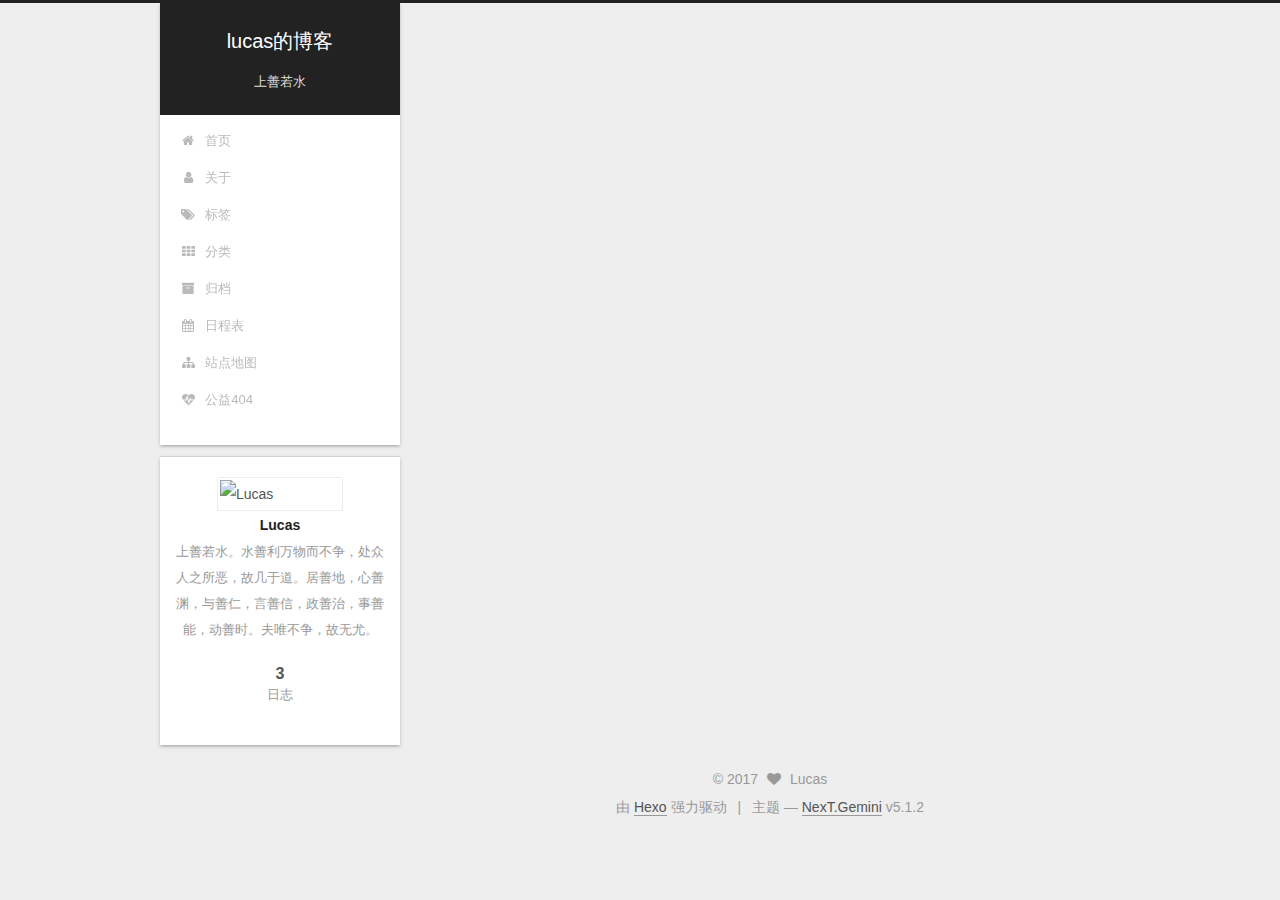
==== commit eb04a67f: "Site updated: 2017-10-01 00:34:10" ====
--- a/archives/index.html
+++ b/archives/index.html
@@ -646,6 +646,21 @@
 
 
 
+  
+  <script src="//cdn1.lncld.net/static/js/3.0.4/av-min.js"></script>
+  <script src="//cdn.jsdelivr.net/npm/valine@1.1.4/dist/Valine.min.js"></script>
+  <script type="text/javascript">
+    new Valine({
+        av: AV,
+        el: '#vcomments' ,
+        verify: false,
+        notify: false,
+        app_id: 'j82w438MwF8ysz8NN551S7jB-gzGzoHsz',
+        app_key: 'D5D6U4lymMLbUaLH1Mw9kGC9',
+        placeholder: 'Comment input placeholder'
+    });
+  </script>
+
 
 
   
@@ -658,7 +673,7 @@
 
   
   <script src="https://cdn1.lncld.net/static/js/av-core-mini-0.6.4.js"></script>
-  <script>AV.initialize("D5D6U4lymMLbUaLH1Mw9kGC9", "wm7jKVF5iz47MPH6jm2rdDd7");</script>
+  <script>AV.initialize("j82w438MwF8ysz8NN551S7jB-gzGzoHsz", "D5D6U4lymMLbUaLH1Mw9kGC9");</script>
   <script>
     function showTime(Counter) {
       var query = new AV.Query(Counter);
--- a/css/main.css
+++ b/css/main.css
@@ -1,2 +1,2 @@
 /* normalize.css v3.0.2 | MIT License | git.io/normalize */
-html{font-family:sans-serif;-ms-text-size-adjust:100%;-webkit-text-size-adjust:100%;}body{margin:0}article,aside,details,figcaption,figure,footer,header,hgroup,main,menu,nav,section,summary{display:block}audio,canvas,progress,video{display:inline-block;vertical-align:baseline;}audio:not([controls]){display:none;height:0}[hidden],template{display:none}a{background-color:transparent}a:active,a:hover{outline:0}abbr[title]{border-bottom:1px dotted}b,strong{font-weight:bold}dfn{font-style:italic}h1{font-size:2em;margin:.67em 0}mark{background:#ff0;color:#000}small{font-size:80%}sub,sup{font-size:75%;line-height:0;position:relative;vertical-align:baseline}sup{top:-.5em}sub{bottom:-.25em}img{border:0}svg:not(:root){overflow:hidden}figure{margin:1em 40px}hr{-moz-box-sizing:content-box;box-sizing:content-box;height:0}pre{overflow:auto}code,kbd,pre,samp{font-family:monospace,monospace;font-size:1em}button,input,optgroup,select,textarea{color:inherit;font:inherit;margin:0;}button{overflow:visible}button,select{text-transform:none}button,html input[type="button"],input[type="reset"],input[type="submit"]{-webkit-appearance:button;cursor:pointer;}button[disabled],html input[disabled]{cursor:default}button::-moz-focus-inner,input::-moz-focus-inner{border:0;padding:0}input{line-height:normal}input[type="checkbox"],input[type="radio"]{box-sizing:border-box;padding:0;}input[type="number"]::-webkit-inner-spin-button,input[type="number"]::-webkit-outer-spin-button{height:auto}input[type="search"]{-webkit-appearance:textfield;-moz-box-sizing:content-box;-webkit-box-sizing:content-box;box-sizing:content-box}input[type="search"]::-webkit-search-cancel-button,input[type="search"]::-webkit-search-decoration{-webkit-appearance:none}fieldset{border:1px solid #c0c0c0;margin:0 2px;padding:.35em .625em .75em}legend{border:0;padding:0;}textarea{overflow:auto}optgroup{font-weight:bold}table{border-collapse:collapse;border-spacing:0}td,th{padding:0}::selection{background:#262a30;color:#fff}body{position:relative;font-family:'Lato',"PingFang SC","Microsoft YaHei",sans-serif;font-size:14px;line-height:2;color:#555;background:#eee;}@media (max-width:767px){body{padding-right:0 !important}}@media (min-width:768px) and (max-width:991px){body{padding-right:0 !important}}@media (min-width:1600px){body{font-size:16px}}h1,h2,h3,h4,h5,h6{margin:0;padding:0;font-weight:bold;line-height:1.5;font-family:'Lato',"PingFang SC","Microsoft YaHei",sans-serif}h2,h3,h4,h5,h6{margin:20px 0 15px}h1{font-size:22px}@media (max-width:767px){h1{font-size:18px}}h2{font-size:20px}@media (max-width:767px){h2{font-size:16px}}h3{font-size:18px}@media (max-width:767px){h3{font-size:14px}}h4{font-size:16px}@media (max-width:767px){h4{font-size:12px}}h5{font-size:14px}@media (max-width:767px){h5{font-size:10px}}h6{font-size:12px}@media (max-width:767px){h6{font-size:8px}}p{margin:0 0 20px 0}a{color:#555;text-decoration:none;outline:none;border-bottom:1px solid #999;word-wrap:break-word;}a:hover{color:#222;border-bottom-color:#222}blockquote{margin:0;padding:0}img{display:block;margin:auto;max-width:100%;height:auto}hr{margin:40px 0;height:3px;border:none;background-color:#ddd;background-image:repeating-linear-gradient(-45deg,#fff,#fff 4px,transparent 4px,transparent 8px)}blockquote{padding:0 15px;color:#666;border-left:4px solid #ddd;}blockquote cite::before{content:"-";padding:0 5px}dt{font-weight:700}dd{margin:0;padding:0}kbd{border:1px solid #ccc;border-radius:.2em;box-shadow:.1em .1em .2em rgba(0,0,0,0.1);background-color:#f9f9f9;font-family:inherit;background-image:-webkit-linear-gradient(top,#eee,#fff,#eee);padding:.1em .3em;white-space:nowrap}.text-left{text-align:left}.text-center{text-align:center}.text-right{text-align:right}.text-justify{text-align:justify}.text-nowrap{white-space:nowrap}.text-lowercase{text-transform:lowercase}.text-uppercase{text-transform:uppercase}.text-capitalize{text-transform:capitalize}.center-block{display:block;margin-left:auto;margin-right:auto}.clearfix:before,.clearfix:after{content:" ";display:table}.clearfix:after{clear:both}.pullquote{width:45%;}.pullquote.left{float:left;margin-left:5px;margin-right:10px}.pullquote.right{float:right;margin-left:10px;margin-right:5px}.affix.affix.affix{position:fixed}.translation{margin-top:-20px;font-size:14px;color:#999}.scrollbar-measure{width:100px;height:100px;overflow:scroll;position:absolute;top:-9999px}.use-motion .motion-element{opacity:0}table{margin:20px 0;width:100%;border-collapse:collapse;border-spacing:0;border:1px solid #ddd;font-size:14px;table-layout:fixed;word-wrap:break-all}table>tbody>tr:nth-of-type(odd){background-color:#f9f9f9}table>tbody>tr:hover{background-color:#f5f5f5}caption,th,td{padding:8px;text-align:left;vertical-align:middle;font-weight:normal}th,td{border-bottom:3px solid #ddd;border-right:1px solid #eee}th{padding-bottom:10px;font-weight:700}td{border-bottom-width:1px}html,body{height:100%}.container{position:relative;min-height:100%}.header-inner{margin:0 auto;padding:100px 0 70px;width:calc(100% - 252px);}@media (min-width:1600px){.container .header-inner{width:900px}}.main{padding-bottom:150px}.main-inner{margin:0 auto;width:calc(100% - 252px);}@media (min-width:1600px){.container .main-inner{width:900px}}.footer{position:absolute;left:0;bottom:0;width:100%;min-height:50px}.footer-inner{box-sizing:border-box;margin:20px auto;width:calc(100% - 252px);}@media (min-width:1600px){.container .footer-inner{width:900px}}pre,.highlight{overflow:auto;margin:20px 0;padding:0;font-size:13px;color:#4d4d4c;background:#f7f7f7;line-height:1.6}pre,code{font-family:consolas,Menlo,"PingFang SC","Microsoft YaHei",monospace}code{padding:2px 4px;word-wrap:break-word;color:#555;background:#eee;border-radius:3px;font-size:13px}pre code{padding:0;color:#4d4d4c;background:none;text-shadow:none}.highlight{border-radius:1px;}.highlight pre{border:none;margin:0;padding:10px 0}.highlight table{margin:0;width:auto;border:none}.highlight td{border:none;padding:0}.highlight figcaption{font-size:1em;color:#4d4d4c;line-height:1em;margin-bottom:1em;}.highlight figcaption:before,.highlight figcaption:after{content:" ";display:table}.highlight figcaption:after{clear:both}.highlight figcaption a{float:right;color:#4d4d4c;}.highlight figcaption a:hover{border-bottom-color:#4d4d4c}.highlight .gutter pre{padding-left:10px;padding-right:10px;color:#869194;text-align:right;background-color:#eff2f3}.highlight .code pre{width:100%;padding-left:10px;padding-right:10px;background-color:#f7f7f7}.highlight .line{height:20px}.gutter{-webkit-user-select:none;-moz-user-select:none;-ms-user-select:none;user-select:none}.gist table{width:auto;}.gist table td{border:none}pre .deletion{background:#fdd}pre .addition{background:#dfd}pre .meta{color:#8959a8}pre .comment{color:#8e908c}pre .variable,pre .attribute,pre .tag,pre .regexp,pre .ruby .constant,pre .xml .tag .title,pre .xml .pi,pre .xml .doctype,pre .html .doctype,pre .css .id,pre .css .class,pre .css .pseudo{color:#c82829}pre .number,pre .preprocessor,pre .built_in,pre .literal,pre .params,pre .constant,pre .command{color:#f5871f}pre .ruby .class .title,pre .css .rules .attribute,pre .string,pre .value,pre .inheritance,pre .header,pre .ruby .symbol,pre .xml .cdata,pre .special,pre .number,pre .formula{color:#718c00}pre .title,pre .css .hexcolor{color:#3e999f}pre .function,pre .python .decorator,pre .python .title,pre .ruby .function .title,pre .ruby .title .keyword,pre .perl .sub,pre .javascript .title,pre .coffeescript .title{color:#4271ae}pre .keyword,pre .javascript .function{color:#8959a8}.full-image.full-image.full-image{border:none;max-width:100%;width:auto;margin:20px auto;}@media (min-width:992px){.full-image.full-image.full-image{max-width:none;width:118%;margin:0 -9%}}.blockquote-center,.page-home .post-type-quote blockquote,.page-post-detail .post-type-quote blockquote{position:relative;margin:40px 0;padding:0;border-left:none;text-align:center;}.blockquote-center::before,.page-home .post-type-quote blockquote::before,.page-post-detail .post-type-quote blockquote::before,.blockquote-center::after,.page-home .post-type-quote blockquote::after,.page-post-detail .post-type-quote blockquote::after{position:absolute;content:' ';display:block;width:100%;height:24px;opacity:.2;background-repeat:no-repeat;background-position:0 -6px;background-size:22px 22px}.blockquote-center::before,.page-home .post-type-quote blockquote::before,.page-post-detail .post-type-quote blockquote::before{top:-20px;background-image:url("../images/quote-l.svg");border-top:1px solid #ccc}.blockquote-center::after,.page-home .post-type-quote blockquote::after,.page-post-detail .post-type-quote blockquote::after{bottom:-20px;background-image:url("../images/quote-r.svg");border-bottom:1px solid #ccc;background-position:100% 8px}.blockquote-center p,.page-home .post-type-quote blockquote p,.page-post-detail .post-type-quote blockquote p,.blockquote-center div,.page-home .post-type-quote blockquote div,.page-post-detail .post-type-quote blockquote div{text-align:center}.post .post-body .group-picture img{box-sizing:border-box;padding:0 3px;border:none}.post .group-picture-row{overflow:hidden;margin-top:6px;}.post .group-picture-row:first-child{margin-top:0}.post .group-picture-column{float:left}.page-post-detail .post-body .group-picture-column{float:none;margin-top:10px;width:auto !important;}.page-post-detail .post-body .group-picture-column img{margin:0 auto}.page-archive .group-picture-container{overflow:hidden}.page-archive .group-picture-row{float:left;}.page-archive .group-picture-row:first-child{margin-top:6px}.page-archive .group-picture-column{max-width:150px;max-height:150px}.post-body .note{position:relative;padding:15px;margin-bottom:20px;border:1px solid #eee;border-left-width:5px;border-radius:3px;}.post-body .note h2,.post-body .note h3,.post-body .note h4,.post-body .note h5,.post-body .note h6{margin-top:0;margin-bottom:0;border-bottom:initial;padding-top:0 !important}.post-body .note p:first-child,.post-body .note ul:first-child,.post-body .note ol:first-child,.post-body .note table:first-child,.post-body .note pre:first-child,.post-body .note blockquote:first-child{margin-top:0}.post-body .note p:last-child,.post-body .note ul:last-child,.post-body .note ol:last-child,.post-body .note table:last-child,.post-body .note pre:last-child,.post-body .note blockquote:last-child{margin-bottom:0}.post-body .note.default{border-left-color:#777;}.post-body .note.default h2,.post-body .note.default h3,.post-body .note.default h4,.post-body .note.default h5,.post-body .note.default h6{color:#777}.post-body .note.primary{border-left-color:#6f42c1;}.post-body .note.primary h2,.post-body .note.primary h3,.post-body .note.primary h4,.post-body .note.primary h5,.post-body .note.primary h6{color:#6f42c1}.post-body .note.info{border-left-color:#428bca;}.post-body .note.info h2,.post-body .note.info h3,.post-body .note.info h4,.post-body .note.info h5,.post-body .note.info h6{color:#428bca}.post-body .note.success{border-left-color:#5cb85c;}.post-body .note.success h2,.post-body .note.success h3,.post-body .note.success h4,.post-body .note.success h5,.post-body .note.success h6{color:#5cb85c}.post-body .note.warning{border-left-color:#f0ad4e;}.post-body .note.warning h2,.post-body .note.warning h3,.post-body .note.warning h4,.post-body .note.warning h5,.post-body .note.warning h6{color:#f0ad4e}.post-body .note.danger{border-left-color:#d9534f;}.post-body .note.danger h2,.post-body .note.danger h3,.post-body .note.danger h4,.post-body .note.danger h5,.post-body .note.danger h6{color:#d9534f}.post-body .label{display:inline;padding:0 2px;white-space:nowrap;}.post-body .label.default{background-color:#f0f0f0}.post-body .label.primary{background-color:#efe6f7}.post-body .label.info{background-color:#e5f2f8}.post-body .label.success{background-color:#e7f4e9}.post-body .label.warning{background-color:#fcf6e1}.post-body .label.danger{background-color:#fae8eb}.post-body .tabs{position:relative;display:block;margin-bottom:20px;padding-top:10px;}.post-body .tabs ul.nav-tabs{margin:0;padding:0;display:flex;margin-bottom:-1px;}@media (max-width:413px){.post-body .tabs ul.nav-tabs{display:block;margin-bottom:5px}}.post-body .tabs ul.nav-tabs li.tab{list-style-type:none !important;margin:0 .25em 0 0;border-top:3px solid transparent;border-left:1px solid transparent;border-right:1px solid transparent;}@media (max-width:413px){.post-body .tabs ul.nav-tabs li.tab{margin:initial;border-top:1px solid transparent;border-left:3px solid transparent;border-right:1px solid transparent;border-bottom:1px solid transparent}}.post-body .tabs ul.nav-tabs li.tab a{outline:0;border-bottom:initial;display:block;line-height:1.8em;padding:.25em .75em;transition-duration:.2s;transition-timing-function:ease-out;transition-delay:0s}.post-body .tabs ul.nav-tabs li.tab a i{width:1.285714285714286em}.post-body .tabs ul.nav-tabs li.tab.active{border-top:3px solid #fc6423;border-left:1px solid #ddd;border-right:1px solid #ddd;background-color:#fff;}@media (max-width:413px){.post-body .tabs ul.nav-tabs li.tab.active{border-top:1px solid #ddd;border-left:3px solid #fc6423;border-right:1px solid #ddd;border-bottom:1px solid #ddd}}.post-body .tabs ul.nav-tabs li.tab.active a{cursor:default;color:#555}.post-body .tabs .tab-content{background-color:#fff;}.post-body .tabs .tab-content .tab-pane{border:1px solid #ddd;padding:20px 20px 0 20px;}.post-body .tabs .tab-content .tab-pane:not(.active){display:none !important}.post-body .tabs .tab-content .tab-pane.active{display:block !important;}.btn{display:inline-block;padding:0 20px;font-size:14px;color:#fff;background:#222;border:2px solid #555;text-decoration:none;border-radius:0;transition-property:background-color;transition-duration:.2s;transition-timing-function:ease-in-out;transition-delay:0s;}.btn:hover,.post-button .btn:hover{border-color:#222;color:#fff;background:#222}.btn-bar{display:block;width:22px;height:2px;background:#555;border-radius:1px;}.btn-bar+.btn-bar{margin-top:4px}.pagination{margin:120px 0 40px;text-align:center;border-top:1px solid #eee}.page-number-basic,.pagination .prev,.pagination .next,.pagination .page-number,.pagination .space{display:inline-block;position:relative;top:-1px;margin:0 10px;padding:0 11px;}@media (max-width:767px){.page-number-basic,.pagination .prev,.pagination .next,.pagination .page-number,.pagination .space{margin:0 5px}}.pagination .prev,.pagination .next,.pagination .page-number{border-bottom:0;border-top:1px solid #eee;transition-property:border-color;transition-duration:.2s;transition-timing-function:ease-in-out;transition-delay:0s;}.pagination .prev:hover,.pagination .next:hover,.pagination .page-number:hover{border-top-color:#222}.pagination .space{padding:0;margin:0}.pagination .prev{margin-left:0}.pagination .next{margin-right:0}.pagination .page-number.current{color:#fff;background:#ccc;border-top-color:#ccc}@media (max-width:767px){.pagination{border-top:none}.pagination .prev,.pagination .next,.pagination .page-number{margin-bottom:10px;border-top:0;border-bottom:1px solid #eee;padding:0 10px;}.pagination .prev:hover,.pagination .next:hover,.pagination .page-number:hover{border-bottom-color:#222}}.comments{margin:60px 20px 0}.tag-cloud{text-align:center;}.tag-cloud a{display:inline-block;margin:10px}.back-to-top{box-sizing:border-box;position:fixed;bottom:-100px;right:30px;z-index:1050;padding:0 6px;width:24px;background:#222;font-size:12px;opacity:.6;color:#fff;cursor:pointer;text-align:center;-webkit-transform:translateZ(0);transition-property:bottom;transition-duration:.2s;transition-timing-function:ease-in-out;transition-delay:0s;}@media (min-width:768px) and (max-width:991px){.back-to-top{display:none !important}}@media (max-width:767px){.back-to-top{display:none !important}}.back-to-top.back-to-top-on{bottom:30px}.header{background:transparent}.header-inner{position:relative}.headband{height:3px;background:#222}.site-meta{margin:0;text-align:center;}@media (max-width:767px){.site-meta{text-align:center}}.brand{position:relative;display:inline-block;padding:0 40px;color:#fff;background:#222;border-bottom:none;}.brand:hover{color:#fff}.logo{display:inline-block;margin-right:5px;line-height:36px;vertical-align:top}.site-title{display:inline-block;vertical-align:top;line-height:36px;font-size:20px;font-weight:normal;font-family:'Lato',"PingFang SC","Microsoft YaHei",sans-serif}.site-subtitle{margin-top:10px;font-size:13px;color:#ddd}.use-motion .brand{opacity:0}.use-motion .logo,.use-motion .site-title,.use-motion .site-subtitle{opacity:0;position:relative;top:-10px}.site-nav-toggle{display:none;position:absolute;top:10px;left:10px;}@media (max-width:767px){.site-nav-toggle{display:block}}.site-nav-toggle button{margin-top:2px;padding:9px 10px;background:transparent;border:none}@media (max-width:767px){.site-nav{display:none;margin:0 -10px;padding:0 10px;clear:both;border-top:1px solid #ddd}}@media (min-width:768px) and (max-width:991px){.site-nav{display:block !important}}@media (min-width:992px){.site-nav{display:block !important}}.menu{margin-top:20px;padding-left:0;text-align:center}.menu .menu-item{display:inline-block;margin:0 10px;list-style:none;}@media screen and (max-width:767px){.menu .menu-item{margin-top:10px}}.menu .menu-item a{display:block;font-size:13px;line-height:inherit;border-bottom:1px solid transparent;transition-property:border-color;transition-duration:.2s;transition-timing-function:ease-in-out;transition-delay:0s;}.menu .menu-item a:hover,.menu-item-active a{border-bottom-color:#222}.menu .menu-item .fa{margin-right:5px}.use-motion .menu-item{opacity:0}.post-body{font-family:'Lato',"PingFang SC","Microsoft YaHei",sans-serif;}@media (max-width:767px){.post-body{word-break:break-word}}.post-body .fancybox img{display:block !important;margin:0 auto;cursor:pointer;cursor:zoom-in;cursor:-webkit-zoom-in}.post-body .image-caption,.post-body .figure .caption{margin:-20px auto 15px;text-align:center;font-size:14px;color:#999;font-weight:bold;line-height:1}.post-sticky-flag{display:inline-block;font-size:16px;-ms-transform:rotate(30deg);-webkit-transform:rotate(30deg);-moz-transform:rotate(30deg);-ms-transform:rotate(30deg);-o-transform:rotate(30deg);transform:rotate(30deg)}.use-motion .post-block{opacity:0}.use-motion .post-header{opacity:0}.use-motion .post-body{opacity:0}.use-motion .collection-title{opacity:0}.posts-expand{padding-top:40px}@media (max-width:767px){.posts-expand{margin:0 20px}.post-body pre{padding:10px;}.post-body pre .gutter pre{padding-right:10px}.post-body .highlight{margin-left:0;margin-right:0;padding:0;}.post-body .highlight .gutter pre{padding-right:10px}}@media (min-width:992px){.posts-expand .post-body{text-align:justify}}.posts-expand .post-body h2,.posts-expand .post-body h3,.posts-expand .post-body h4,.posts-expand .post-body h5,.posts-expand .post-body h6{padding-top:10px;}.posts-expand .post-body h2 .header-anchor,.posts-expand .post-body h3 .header-anchor,.posts-expand .post-body h4 .header-anchor,.posts-expand .post-body h5 .header-anchor,.posts-expand .post-body h6 .header-anchor{float:right;margin-left:10px;color:#ccc;border-bottom-style:none;visibility:hidden;}.posts-expand .post-body h2 .header-anchor:hover,.posts-expand .post-body h3 .header-anchor:hover,.posts-expand .post-body h4 .header-anchor:hover,.posts-expand .post-body h5 .header-anchor:hover,.posts-expand .post-body h6 .header-anchor:hover{color:inherit}.posts-expand .post-body h2:hover .header-anchor,.posts-expand .post-body h3:hover .header-anchor,.posts-expand .post-body h4:hover .header-anchor,.posts-expand .post-body h5:hover .header-anchor,.posts-expand .post-body h6:hover .header-anchor{visibility:visible}.posts-expand .post-body ul li{list-style:circle}.posts-expand .post-body img{box-sizing:border-box;margin:auto;padding:3px;border:1px solid #ddd}.posts-expand .post-body .fancybox img{margin:0 auto 25px}@media (max-width:767px){.posts-collapse{margin:0 20px;}.posts-collapse .post-title,.posts-collapse .post-meta{display:block;width:auto;text-align:left}}.posts-collapse{position:relative;z-index:1010;margin-left:55px;}.posts-collapse::after{content:" ";position:absolute;top:20px;left:0;margin-left:-2px;width:4px;height:100%;background:#f5f5f5;z-index:-1}@media (max-width:767px){.posts-collapse{margin:0 20px}}.posts-collapse .collection-title{position:relative;margin:60px 0;}.posts-collapse .collection-title h1,.posts-collapse .collection-title h2{margin-left:20px}.posts-collapse .collection-title small{color:#bbb;margin-left:5px}.posts-collapse .collection-title::before{content:" ";position:absolute;left:0;top:50%;margin-left:-4px;margin-top:-4px;width:8px;height:8px;background:#bbb;border-radius:50%}.posts-collapse .post{margin:30px 0}.posts-collapse .post-header{position:relative;transition-duration:.2s;transition-timing-function:ease-in-out;transition-delay:0s;transition-property:border;border-bottom:1px dashed #ccc;}.posts-collapse .post-header::before{content:" ";position:absolute;left:0;top:12px;width:6px;height:6px;margin-left:-4px;background:#bbb;border-radius:50%;border:1px solid #fff;transition-duration:.2s;transition-timing-function:ease-in-out;transition-delay:0s;transition-property:background}.posts-collapse .post-header:hover{border-bottom-color:#666;}.posts-collapse .post-header:hover::before{background:#222}.posts-collapse .post-meta{position:absolute;font-size:12px;left:20px;top:5px}.posts-collapse .post-comments-count{display:none}.posts-collapse .post-title{margin-left:60px;font-size:16px;font-weight:normal;line-height:inherit;}.posts-collapse .post-title::after{margin-left:3px;opacity:.6}.posts-collapse .post-title a{color:#666;border-bottom:none}.page-home .post-type-quote .post-header,.page-post-detail .post-type-quote .post-header,.page-home .post-type-quote .post-tags,.page-post-detail .post-type-quote .post-tags{display:none}.posts-expand .post-title{text-align:center;word-break:break-word;font-weight:400}.posts-expand .post-title-link{display:inline-block;position:relative;color:#555;border-bottom:none;line-height:1.2;vertical-align:top;}.posts-expand .post-title-link::before{content:"";position:absolute;width:100%;height:2px;bottom:0;left:0;background-color:#000;visibility:hidden;-webkit-transform:scaleX(0);-moz-transform:scaleX(0);-ms-transform:scaleX(0);-o-transform:scaleX(0);transform:scaleX(0);transition-duration:.2s;transition-timing-function:ease-in-out;transition-delay:0s}.posts-expand .post-title-link:hover::before{visibility:visible;-webkit-transform:scaleX(1);-moz-transform:scaleX(1);-ms-transform:scaleX(1);-o-transform:scaleX(1);transform:scaleX(1)}.posts-expand .post-title-link .fa{font-size:16px}.posts-expand .post-meta{margin:3px 0 60px 0;color:#999;font-family:'Lato',"PingFang SC","Microsoft YaHei",sans-serif;font-size:12px;text-align:center;}.posts-expand .post-meta .post-category-list{display:inline-block;margin:0;padding:3px}.posts-expand .post-meta .post-category-list-link{color:#999}.posts-expand .post-meta .post-description{font-size:14px;margin-top:2px}.post-meta-divider{margin:0 .5em}.post-meta-item-icon{margin-right:3px;}@media (min-width:768px) and (max-width:991px){.post-meta-item-icon{display:inline-block}}@media (max-width:767px){.post-meta-item-icon{display:inline-block}}@media (min-width:768px) and (max-width:991px){.post-meta-item-text{display:none}}@media (max-width:767px){.post-meta-item-text{display:none}}@media (max-width:767px){.posts-expand .post-comments-count{display:none}}.post-button{margin-top:50px;}.post-button .btn{color:#555;font-size:14px;background:#fff;border-radius:2px;line-height:2;margin:0 4px 8px 4px}.post-button .fa-fw{width:1.285714285714286em;text-align:left}.posts-expand .post-tags{margin-top:40px;text-align:center;}.posts-expand .post-tags a{display:inline-block;margin-right:10px;font-size:13px}.post-nav{display:table;margin-top:15px;width:100%;border-top:1px solid #eee}.post-nav-divider{display:table-cell;width:10%}.post-nav-item{display:table-cell;padding:10px 0 0 0;width:45%;vertical-align:top;}.post-nav-item a{position:relative;display:block;line-height:25px;font-size:14px;color:#555;border-bottom:none;}.post-nav-item a:hover{color:#222;border-bottom:none}.post-nav-item a:active{top:2px}.post-nav-item .fa{position:absolute;top:8px;left:0;font-size:12px}.post-nav-next a{padding-left:15px}.post-nav-prev{text-align:right;}.post-nav-prev a{padding-right:15px}.post-nav-prev .fa{right:0;left:auto}.posts-expand .post-eof{display:block;margin:80px auto 60px;width:8%;height:1px;background:#ccc;text-align:center}.post:last-child .post-eof.post-eof.post-eof{display:none}.post-gallery{display:table;table-layout:fixed;width:100%;border-collapse:separate}.post-gallery-row{display:table-row}.post-gallery .post-gallery-img{display:table-cell;text-align:center;vertical-align:middle;border:none}.post-gallery .post-gallery-img img{max-width:100%;max-height:100%;border:none}.fancybox-close,.fancybox-close:hover{border:none}.rtl.post-body p,.rtl.post-body a,.rtl.post-body h1,.rtl.post-body h2,.rtl.post-body h3,.rtl.post-body h4,.rtl.post-body h5,.rtl.post-body h6,.rtl.post-body li,.rtl.post-body ul,.rtl.post-body ol{direction:rtl;font-family:UKIJ Ekran}.rtl.post-title{font-family:UKIJ Ekran}.sidebar{position:fixed;right:0;top:0;bottom:0;width:0;z-index:1040;box-shadow:inset 0 2px 6px #000;background:#222;-webkit-transform:translateZ(0);}.sidebar a{color:#999;border-bottom-color:#555;}.sidebar a:hover{color:#eee}@media (min-width:768px) and (max-width:991px){.sidebar{display:none !important}}@media (max-width:767px){.sidebar{display:none !important}}.sidebar-inner{position:relative;padding:20px 10px;color:#999;text-align:center}.sidebar-toggle{position:fixed;right:30px;bottom:45px;width:14px;height:14px;padding:5px;background:#222;line-height:0;z-index:1050;cursor:pointer;-webkit-transform:translateZ(0);}@media (min-width:768px) and (max-width:991px){.sidebar-toggle{display:none !important}}@media (max-width:767px){.sidebar-toggle{display:none !important}}.sidebar-toggle-line{position:relative;display:inline-block;vertical-align:top;height:2px;width:100%;background:#fff;margin-top:3px;}.sidebar-toggle-line:first-child{margin-top:0}.site-author-image{display:block;margin:0 auto;padding:2px;max-width:120px;height:auto;border:1px solid #eee}.site-author-name{margin:0;text-align:center;color:#222;font-weight:600}.site-description{margin-top:0;text-align:center;font-size:13px;color:#999}.site-state{overflow:hidden;line-height:1.4;white-space:nowrap;text-align:center}.site-state-item{display:inline-block;padding:0 15px;border-left:1px solid #eee;}.site-state-item:first-child{border-left:none}.site-state-item a{border-bottom:none}.site-state-item-count{display:block;text-align:center;color:inherit;font-weight:600;font-size:16px}.site-state-item-name{font-size:13px;color:#999}.feed-link{margin-top:20px;}.feed-link a{display:inline-block;padding:0 15px;color:#fc6423;border:1px solid #fc6423;border-radius:4px;}.feed-link a i{color:#fc6423;font-size:14px}.feed-link a:hover{color:#fff;background:#fc6423;}.feed-link a:hover i{color:#fff}.links-of-author{margin-top:20px}.links-of-author a{display:inline-block;vertical-align:middle;margin-right:10px;margin-bottom:10px;border-bottom-color:#555;font-size:13px;}.links-of-author a:before{display:inline-block;vertical-align:middle;margin-right:3px;content:" ";width:4px;height:4px;border-radius:50%;background:#69ff5b}.links-of-blogroll{font-size:13px}.links-of-blogroll-title{margin-top:20px;font-size:14px;font-weight:600}.links-of-blogroll-list{margin:0;padding:0;list-style:none}.links-of-blogroll-item{padding:2px 10px;}.links-of-blogroll-item a{max-width:280px;box-sizing:border-box;display:inline-block;overflow:hidden;white-space:nowrap;text-overflow:ellipsis}.sidebar-nav{margin:0 0 20px;padding-left:0}.sidebar-nav li{display:inline-block;cursor:pointer;border-bottom:1px solid transparent;font-size:14px;color:#555;}.sidebar-nav li:hover{color:#fc6423}.page-post-detail .sidebar-nav-toc{padding:0 5px}.page-post-detail .sidebar-nav-overview{margin-left:10px}.sidebar-nav .sidebar-nav-active{color:#fc6423;border-bottom-color:#fc6423;}.sidebar-nav .sidebar-nav-active:hover{color:#fc6423}.sidebar-panel{display:none}.sidebar-panel-active{display:block}.post-toc-empty{font-size:14px;color:#666}.post-toc-wrap{overflow:hidden}.post-toc{overflow:auto}.post-toc ol{margin:0;padding:0 2px 5px 10px;text-align:left;list-style:none;font-size:14px;}.post-toc ol > ol{padding-left:0}.post-toc ol a{transition-duration:.2s;transition-timing-function:ease-in-out;transition-delay:0s;transition-property:all;color:#666;border-bottom-color:#ccc;}.post-toc ol a:hover{color:#000;border-bottom-color:#000}.post-toc .nav-item{overflow:hidden;text-overflow:ellipsis;white-space:nowrap;line-height:1.8}.post-toc .nav .nav-child{display:none}.post-toc .nav .active > .nav-child{display:block}.post-toc .nav .active-current > .nav-child{display:block;}.post-toc .nav .active-current > .nav-child > .nav-item{display:block}.post-toc .nav .active > a{color:#fc6423;border-bottom-color:#fc6423}.post-toc .nav .active-current > a{color:#fc6423;}.post-toc .nav .active-current > a:hover{color:#fc6423}.footer{font-size:14px;color:#999;}.footer img{border:none}.footer-inner{text-align:center}.with-love{display:inline-block;margin:0 5px}.powered-by,.theme-info{display:inline-block}.cc-license{margin-top:10px;text-align:center;}.cc-license .cc-opacity{opacity:.7;border-bottom:none;}.cc-license .cc-opacity:hover{opacity:.9}.cc-license img{display:inline-block}.theme-next #ds-thread #ds-reset{color:#555}.theme-next #ds-thread #ds-reset .ds-replybox{margin-bottom:30px}.theme-next #ds-thread #ds-reset .ds-replybox .ds-avatar,.theme-next #ds-reset .ds-avatar img{box-shadow:none}.theme-next #ds-thread #ds-reset .ds-textarea-wrapper{border-color:#c7d4e1;background:none;border-top-right-radius:3px;border-top-left-radius:3px}.theme-next #ds-thread #ds-reset .ds-textarea-wrapper textarea{height:60px}.theme-next #ds-reset .ds-rounded-top{border-radius:0}.theme-next #ds-thread #ds-reset .ds-post-toolbar{box-sizing:border-box;border:1px solid #c7d4e1;background:#f6f8fa}.theme-next #ds-thread #ds-reset .ds-post-options{height:40px;border:none;background:none}.theme-next #ds-thread #ds-reset .ds-toolbar-buttons{top:11px}.theme-next #ds-thread #ds-reset .ds-sync{top:5px}.theme-next #ds-thread #ds-reset .ds-post-button{top:4px;right:5px;width:90px;height:30px;border:1px solid #c5ced7;border-radius:3px;background-image:linear-gradient(#fbfbfc,#f5f7f9);color:#60676d}.theme-next #ds-thread #ds-reset .ds-post-button:hover{background-position:0 -30px;color:#60676d}.theme-next #ds-thread #ds-reset .ds-comments-info{padding:10px 0}.theme-next #ds-thread #ds-reset .ds-sort{display:none}.theme-next #ds-thread #ds-reset li.ds-tab a.ds-current{border:none;background:#f6f8fa;color:#60676d;}.theme-next #ds-thread #ds-reset li.ds-tab a.ds-current:hover{background-color:#e9f0f7;color:#60676d}.theme-next #ds-thread #ds-reset li.ds-tab a{border-radius:2px;padding:5px}.theme-next #ds-thread #ds-reset .ds-login-buttons p{color:#999;line-height:36px}.theme-next #ds-thread #ds-reset .ds-login-buttons .ds-service-list li{height:28px}.theme-next #ds-thread #ds-reset .ds-service-list a{background:none;padding:5px;border:1px solid;border-radius:3px;text-align:center;}.theme-next #ds-thread #ds-reset .ds-service-list a:hover{color:#fff;background:#666}.theme-next #ds-thread #ds-reset .ds-service-list .ds-weibo{color:#fc9b00;border-color:#fc9b00;}.theme-next #ds-thread #ds-reset .ds-service-list .ds-weibo:hover{background:#fc9b00}.theme-next #ds-thread #ds-reset .ds-service-list .ds-qq{color:#60a3ec;border-color:#60a3ec;}.theme-next #ds-thread #ds-reset .ds-service-list .ds-qq:hover{background:#60a3ec}.theme-next #ds-thread #ds-reset .ds-service-list .ds-renren{color:#2e7ac4;border-color:#2e7ac4;}.theme-next #ds-thread #ds-reset .ds-service-list .ds-renren:hover{background:#2e7ac4}.theme-next #ds-thread #ds-reset .ds-service-list .ds-douban{color:#37994c;border-color:#37994c;}.theme-next #ds-thread #ds-reset .ds-service-list .ds-douban:hover{background:#37994c}.theme-next #ds-thread #ds-reset .ds-service-list .ds-kaixin{color:#fef20d;border-color:#fef20d;}.theme-next #ds-thread #ds-reset .ds-service-list .ds-kaixin:hover{background:#fef20d}.theme-next #ds-thread #ds-reset .ds-service-list .ds-netease{color:#f00;border-color:#f00;}.theme-next #ds-thread #ds-reset .ds-service-list .ds-netease:hover{background:#f00}.theme-next #ds-thread #ds-reset .ds-service-list .ds-sohu{color:#ffcb05;border-color:#ffcb05;}.theme-next #ds-thread #ds-reset .ds-service-list .ds-sohu:hover{background:#ffcb05}.theme-next #ds-thread #ds-reset .ds-service-list .ds-baidu{color:#2831e0;border-color:#2831e0;}.theme-next #ds-thread #ds-reset .ds-service-list .ds-baidu:hover{background:#2831e0}.theme-next #ds-thread #ds-reset .ds-service-list .ds-google{color:#166bec;border-color:#166bec;}.theme-next #ds-thread #ds-reset .ds-service-list .ds-google:hover{background:#166bec}.theme-next #ds-thread #ds-reset .ds-service-list .ds-weixin{color:#00ce0d;border-color:#00ce0d;}.theme-next #ds-thread #ds-reset .ds-service-list .ds-weixin:hover{background:#00ce0d}.theme-next #ds-thread #ds-reset .ds-service-list .ds-more-services{border:none;}.theme-next #ds-thread #ds-reset .ds-service-list .ds-more-services:hover{background:none}.theme-next #ds-reset .duoshuo-ua-admin{display:inline-block;color:#f00}.theme-next #ds-reset .duoshuo-ua-platform,.theme-next #ds-reset .duoshuo-ua-browser{color:#ccc;}.theme-next #ds-reset .duoshuo-ua-platform .fa,.theme-next #ds-reset .duoshuo-ua-browser .fa{display:inline-block;margin-right:3px}.theme-next #ds-reset .duoshuo-ua-separator{display:inline-block;margin-left:5px}.theme-next .this_ua{background-color:#ccc !important;border-radius:4px;padding:0 5px !important;margin:1px 1px !important;border:1px solid #bbb !important;color:#fff;display:inline-block !important}.theme-next .this_ua.admin{background-color:#d9534f !important;border-color:#d9534f !important}.theme-next .this_ua.platform.iOS,.theme-next .this_ua.platform.Mac,.theme-next .this_ua.platform.Windows{background-color:#39b3d7 !important;border-color:#46b8da !important}.theme-next .this_ua.platform.Linux{background-color:#3a3a3a !important;border-color:#1f1f1f !important}.theme-next .this_ua.platform.Android{background-color:#00c47d !important;border-color:#01b171 !important}.theme-next .this_ua.browser.Mobile,.theme-next .this_ua.browser.Chrome{background-color:#5cb85c !important;border-color:#4cae4c !important}.theme-next .this_ua.browser.Firefox{background-color:#f0ad4e !important;border-color:#eea236 !important}.theme-next .this_ua.browser.Maxthon,.theme-next .this_ua.browser.IE{background-color:#428bca !important;border-color:#357ebd !important}.theme-next .this_ua.browser.baidu,.theme-next .this_ua.browser.UCBrowser,.theme-next .this_ua.browser.Opera{background-color:#d9534f !important;border-color:#d43f3a !important}.theme-next .this_ua.browser.Android,.theme-next .this_ua.browser.QQBrowser{background-color:#78ace9 !important;border-color:#4cae4c !important}.post-spread{margin-top:20px;text-align:center}.jiathis_style{display:inline-block;}.jiathis_style a{border:none}.fa{font-family:FontAwesome !important}.post-spread{margin-top:20px;text-align:center}.bdshare-slide-button-box a{border:none}.bdsharebuttonbox{display:inline-block;}.bdsharebuttonbox a{border:none}.local-search-pop-overlay{position:fixed;width:100%;height:100%;top:0;left:0;z-index:2080;background-color:rgba(0,0,0,0.3)}.local-search-popup{display:none;position:fixed;top:10%;left:50%;margin-left:-350px;width:700px;height:80%;padding:0;background:#fff;color:#333;z-index:9999;border-radius:5px;}@media (max-width:767px){.local-search-popup{padding:0;top:0;left:0;margin:0;width:100%;height:100%;border-radius:0}}.local-search-popup ul.search-result-list{padding:0;margin:0 5px}.local-search-popup p.search-result{border-bottom:1px dashed #ccc;padding:5px 0}.local-search-popup a.search-result-title{font-weight:bold;font-size:16px}.local-search-popup .search-keyword{border-bottom:1px dashed #f00;font-weight:bold;color:#f00}.local-search-popup .local-search-header{padding:5px;height:36px;background:#f5f5f5;border-top-left-radius:5px;border-top-right-radius:5px}.local-search-popup #local-search-result{overflow:auto;position:relative;padding:5px 25px;height:calc(100% - 55px)}.local-search-popup .local-search-input-wrapper{display:inline-block;width:calc(100% - 90px);height:36px;line-height:36px;padding:0 5px}.local-search-popup .local-search-input-wrapper input{padding:8px 0;height:20px;display:block;width:100%;outline:none;border:none;background:transparent;vertical-align:middle}.local-search-popup .search-icon,.local-search-popup .popup-btn-close{display:inline-block;font-size:18px;color:#999;height:36px;width:18px;padding-left:10px;padding-right:10px}.local-search-popup .search-icon{float:left}.local-search-popup .popup-btn-close{border-left:1px solid #eee;float:right;cursor:pointer}.local-search-popup #no-result{position:absolute;left:50%;top:50%;-webkit-transform:translate(-50%,-50%);-webkit-transform:translate(-50%,-50%);-moz-transform:translate(-50%,-50%);-ms-transform:translate(-50%,-50%);-o-transform:translate(-50%,-50%);transform:translate(-50%,-50%);color:#ccc}.site-uv,.site-pv,.page-pv{display:inline-block;}.site-uv .busuanzi-value,.site-pv .busuanzi-value,.page-pv .busuanzi-value{margin:0 5px}.site-uv{margin-right:10px;}.site-uv::after{content:"|";padding-left:10px}.page-archive .archive-page-counter{position:relative;top:3px;left:20px;}@media (max-width:767px){.page-archive .archive-page-counter{top:5px}}.page-archive .posts-collapse .archive-move-on{position:absolute;top:11px;left:0;margin-left:-6px;width:10px;height:10px;opacity:.5;background:#555;border:1px solid #fff;border-radius:50%}.category-all-page .category-all-title{text-align:center}.category-all-page .category-all{margin-top:20px}.category-all-page .category-list{margin:0;padding:0;list-style:none}.category-all-page .category-list-item{margin:5px 10px}.category-all-page .category-list-count{color:#bbb;}.category-all-page .category-list-count:before{display:inline;content:" ("}.category-all-page .category-list-count:after{display:inline;content:") "}.category-all-page .category-list-child{padding-left:10px}#schedule ul#event-list{padding-left:30px;}#schedule ul#event-list hr{margin:20px 0 45px 0 !important;background:#222;}#schedule ul#event-list hr:after{display:inline-block;content:'NOW';background:#222;color:#fff;font-weight:bold;text-align:right;padding:0 5px}#schedule ul#event-list li.event{margin:20px 0;background:#f9f9f9;padding-left:10px;min-height:40px;}#schedule ul#event-list li.event h2.event-summary{margin:0;padding-bottom:3px;}#schedule ul#event-list li.event h2.event-summary:before{display:inline-block;font-family:FontAwesome;font-size:8px;content:'\f111';vertical-align:middle;margin-right:25px;color:#bbb}#schedule ul#event-list li.event span.event-relative-time{display:inline-block;font-size:12px;font-weight:400;padding-left:12px;color:#bbb}#schedule ul#event-list li.event span.event-details{display:block;color:#bbb;margin-left:56px;padding-top:3px;padding-bottom:6px;text-indent:-24px;line-height:18px;}#schedule ul#event-list li.event span.event-details:before{text-indent:0;display:inline-block;width:14px;font-family:FontAwesome;text-align:center;margin-right:9px;color:#bbb}#schedule ul#event-list li.event span.event-details.event-location:before{content:'\f041'}#schedule ul#event-list li.event span.event-details.event-duration:before{content:'\f017'}#schedule ul#event-list li.event-past{background:#fcfcfc;}#schedule ul#event-list li.event-past > *{opacity:.6}#schedule ul#event-list li.event-past h2.event-summary{color:#bbb;}#schedule ul#event-list li.event-past h2.event-summary:before{color:#dfdfdf}#schedule ul#event-list li.event-now{background:#222;color:#fff;padding:15px 0 15px 10px;}#schedule ul#event-list li.event-now h2.event-summary:before{-webkit-transform:scale(1.2);-moz-transform:scale(1.2);-ms-transform:scale(1.2);-o-transform:scale(1.2);transform:scale(1.2);color:#fff;animation:dot-flash 1s alternate infinite ease-in-out}#schedule ul#event-list li.event-now *{color:#fff !important}@-moz-keyframes dot-flash{from{opacity:1;-webkit-transform:scale(1.1);-moz-transform:scale(1.1);-ms-transform:scale(1.1);-o-transform:scale(1.1);transform:scale(1.1)}to{opacity:0;-webkit-transform:scale(1);-moz-transform:scale(1);-ms-transform:scale(1);-o-transform:scale(1);transform:scale(1)}}@-webkit-keyframes dot-flash{from{opacity:1;-webkit-transform:scale(1.1);-moz-transform:scale(1.1);-ms-transform:scale(1.1);-o-transform:scale(1.1);transform:scale(1.1)}to{opacity:0;-webkit-transform:scale(1);-moz-transform:scale(1);-ms-transform:scale(1);-o-transform:scale(1);transform:scale(1)}}@-o-keyframes dot-flash{from{opacity:1;-webkit-transform:scale(1.1);-moz-transform:scale(1.1);-ms-transform:scale(1.1);-o-transform:scale(1.1);transform:scale(1.1)}to{opacity:0;-webkit-transform:scale(1);-moz-transform:scale(1);-ms-transform:scale(1);-o-transform:scale(1);transform:scale(1)}}@keyframes dot-flash{from{opacity:1;-webkit-transform:scale(1.1);-moz-transform:scale(1.1);-ms-transform:scale(1.1);-o-transform:scale(1.1);transform:scale(1.1)}to{opacity:0;-webkit-transform:scale(1);-moz-transform:scale(1);-ms-transform:scale(1);-o-transform:scale(1);transform:scale(1)}}.page-post-detail .sidebar-toggle-line{background:#fc6423}.page-post-detail .comments{overflow:hidden}.header{position:relative;margin:0 auto;width:75%;}@media (min-width:768px) and (max-width:991px){.header{width:auto}}@media (max-width:767px){.header{width:auto}}.header-inner{position:absolute;top:0;overflow:hidden;padding:0;width:240px;background:#fff;box-shadow:0 2px 2px 0 rgba(0,0,0,0.12),0 3px 1px -2px rgba(0,0,0,0.06),0 1px 5px 0 rgba(0,0,0,0.12);border-radius:initial;}@media (min-width:1600px){.container .header-inner{width:240px}}@media (min-width:768px) and (max-width:991px){.header-inner{position:relative;width:auto;border-radius:initial}}@media (max-width:767px){.header-inner{position:relative;width:auto;border-radius:initial}}.main:before,.main:after{content:" ";display:table}.main:after{clear:both}@media (min-width:768px) and (max-width:991px){.main{padding-bottom:100px}}@media (max-width:767px){.main{padding-bottom:100px}}.container .main-inner{width:75%;}@media (min-width:768px) and (max-width:991px){.container .main-inner{width:auto}}@media (max-width:767px){.container .main-inner{width:auto}}.content-wrap{float:right;box-sizing:border-box;padding:40px;width:calc(100% - 252px);background:#fff;min-height:700px;box-shadow:0 2px 2px 0 rgba(0,0,0,0.12),0 3px 1px -2px rgba(0,0,0,0.06),0 1px 5px 0 rgba(0,0,0,0.12);border-radius:initial;}@media (min-width:768px) and (max-width:991px){.content-wrap{width:100%;padding:20px;border-radius:initial}}@media (max-width:767px){.content-wrap{width:100%;padding:20px;min-height:auto;border-radius:initial}}.sidebar{position:static;float:left;margin-top:300px;width:240px;background:#eee;box-shadow:none;}@media (min-width:768px) and (max-width:991px){.sidebar{display:none}}@media (max-width:767px){.sidebar{display:none}}.sidebar-toggle{display:none}.footer-inner{width:75%;padding-left:260px;}@media (min-width:768px) and (max-width:991px){.footer-inner{width:auto;padding-left:0 !important;padding-right:0 !important}}@media (max-width:767px){.footer-inner{width:auto;padding-left:0 !important;padding-right:0 !important}}.sidebar-position-right .header-inner{right:0}.sidebar-position-right .content-wrap{float:left}.sidebar-position-right .sidebar{float:right}.sidebar-position-right .footer-inner{padding-left:0;padding-right:260px}.site-brand-wrapper{position:relative}.site-meta{padding:20px 0;color:#fff;background:#222;}@media (min-width:768px) and (max-width:991px){.site-meta{box-shadow:0 0 16px rgba(0,0,0,0.5)}}@media (max-width:767px){.site-meta{box-shadow:0 0 16px rgba(0,0,0,0.5)}}.brand{padding:0;background:none;}.brand:hover{color:#fff}.site-subtitle{margin:10px 10px 0;font-weight:initial}.site-search form{display:none}.site-nav{border-top:none;}@media (min-width:768px) and (max-width:991px){.site-nav{display:none !important}}@media (min-width:768px) and (max-width:991px){.site-nav-on{display:block !important}}.menu .menu-item{display:block;margin:0;}.menu .menu-item a{position:relative;box-sizing:border-box;padding:5px 20px;text-align:left;line-height:inherit;transition-property:background-color;transition-duration:.2s;transition-timing-function:ease-in-out;transition-delay:0s;}.menu .menu-item a:hover,.menu-item-active a{background:#f9f9f9;border-bottom-color:#fff}.menu .menu-item br{display:none}.menu-item-active a:after{content:" ";position:absolute;top:50%;margin-top:-3px;right:15px;width:6px;height:6px;border-radius:50%;background-color:#bbb}.btn-bar{background-color:#fff}.site-nav-toggle{left:20px;top:50%;-webkit-transform:translateY(-50%);-webkit-transform:translateY(-50%);-moz-transform:translateY(-50%);-ms-transform:translateY(-50%);-o-transform:translateY(-50%);transform:translateY(-50%);}@media (min-width:768px) and (max-width:991px){.site-nav-toggle{display:block}}.use-motion .sidebar .motion-element{opacity:1}.sidebar{display:none;right:auto;bottom:auto;-webkit-transform:none}.sidebar-inner{box-sizing:border-box;width:240px;color:#555;background:#fff;box-shadow:0 2px 2px 0 rgba(0,0,0,0.12),0 3px 1px -2px rgba(0,0,0,0.06),0 1px 5px 0 rgba(0,0,0,0.12),0 -1px .5px 0 rgba(0,0,0,0.09);border-radius:initial;}.sidebar-inner.affix{position:fixed;top:12px}.site-overview{margin:0 2px;text-align:left}.site-author:before,.site-author:after{content:" ";display:table}.site-author:after{clear:both}.sidebar a{color:#555;}.sidebar a:hover{color:#222}.links-of-author-item a:before{display:none}.links-of-author-item a{border-bottom:none;text-decoration:underline}.feed-link{border-top:1px dotted #ccc;border-bottom:1px dotted #ccc;text-align:center}.feed-link a{display:block;color:#fc6423;border:none;}.feed-link a:hover{background:none;color:#e34603;}.feed-link a:hover i{color:#e34603}.links-of-author{display:flex;flex-wrap:wrap;justify-content:center}.links-of-author-item{margin:5px 0 0;width:50%;}.links-of-author-item a{max-width:216px;box-sizing:border-box;display:inline-block;margin-right:0;margin-bottom:0;padding:0 5px;overflow:hidden;white-space:nowrap;text-overflow:ellipsis;}.links-of-author-item a{display:block;text-decoration:none;}.links-of-author-item a:hover{border-radius:4px;background:#eee}.links-of-author-item .fa{margin-right:2px;font-size:16px}.links-of-author-item .fa-globe{font-size:15px}.links-of-blogroll{text-align:center;margin-top:20px;padding:3px 0 0;border-top:1px dotted #ccc}.links-of-blogroll-title{margin-top:0}.links-of-blogroll-item{padding:0}.links-of-blogroll-inline:before,.links-of-blogroll-inline:after{content:" ";display:table}.links-of-blogroll-inline:after{clear:both}.links-of-blogroll-inline .links-of-blogroll-item{margin:5px 0 0;width:50%;display:inline-block;width:unset}.links-of-blogroll-inline .links-of-blogroll-item a{max-width:216px;box-sizing:border-box;display:inline-block;margin-right:0;margin-bottom:0;padding:0 5px;overflow:hidden;white-space:nowrap;text-overflow:ellipsis;}@media (max-width:767px){.post-body{text-align:justify}}.content-wrap{padding:initial;background:initial;box-shadow:initial;border-radius:initial}.post-block{margin-bottom:12px;background:#fff;padding:40px;box-shadow:0 2px 2px 0 rgba(0,0,0,0.12),0 3px 1px -2px rgba(0,0,0,0.06),0 1px 5px 0 rgba(0,0,0,0.12);border-radius:initial}.posts-expand{padding-top:initial}.post-eof{display:none !important}.main{padding-bottom:initial}.footer{bottom:auto}+html{font-family:sans-serif;-ms-text-size-adjust:100%;-webkit-text-size-adjust:100%;}body{margin:0}article,aside,details,figcaption,figure,footer,header,hgroup,main,menu,nav,section,summary{display:block}audio,canvas,progress,video{display:inline-block;vertical-align:baseline;}audio:not([controls]){display:none;height:0}[hidden],template{display:none}a{background-color:transparent}a:active,a:hover{outline:0}abbr[title]{border-bottom:1px dotted}b,strong{font-weight:bold}dfn{font-style:italic}h1{font-size:2em;margin:.67em 0}mark{background:#ff0;color:#000}small{font-size:80%}sub,sup{font-size:75%;line-height:0;position:relative;vertical-align:baseline}sup{top:-.5em}sub{bottom:-.25em}img{border:0}svg:not(:root){overflow:hidden}figure{margin:1em 40px}hr{-moz-box-sizing:content-box;box-sizing:content-box;height:0}pre{overflow:auto}code,kbd,pre,samp{font-family:monospace,monospace;font-size:1em}button,input,optgroup,select,textarea{color:inherit;font:inherit;margin:0;}button{overflow:visible}button,select{text-transform:none}button,html input[type="button"],input[type="reset"],input[type="submit"]{-webkit-appearance:button;cursor:pointer;}button[disabled],html input[disabled]{cursor:default}button::-moz-focus-inner,input::-moz-focus-inner{border:0;padding:0}input{line-height:normal}input[type="checkbox"],input[type="radio"]{box-sizing:border-box;padding:0;}input[type="number"]::-webkit-inner-spin-button,input[type="number"]::-webkit-outer-spin-button{height:auto}input[type="search"]{-webkit-appearance:textfield;-moz-box-sizing:content-box;-webkit-box-sizing:content-box;box-sizing:content-box}input[type="search"]::-webkit-search-cancel-button,input[type="search"]::-webkit-search-decoration{-webkit-appearance:none}fieldset{border:1px solid #c0c0c0;margin:0 2px;padding:.35em .625em .75em}legend{border:0;padding:0;}textarea{overflow:auto}optgroup{font-weight:bold}table{border-collapse:collapse;border-spacing:0}td,th{padding:0}::selection{background:#262a30;color:#fff}body{position:relative;font-family:'Lato',"PingFang SC","Microsoft YaHei",sans-serif;font-size:14px;line-height:2;color:#555;background:#eee;}@media (max-width:767px){body{padding-right:0 !important}}@media (min-width:768px) and (max-width:991px){body{padding-right:0 !important}}@media (min-width:1600px){body{font-size:16px}}h1,h2,h3,h4,h5,h6{margin:0;padding:0;font-weight:bold;line-height:1.5;font-family:'Lato',"PingFang SC","Microsoft YaHei",sans-serif}h2,h3,h4,h5,h6{margin:20px 0 15px}h1{font-size:22px}@media (max-width:767px){h1{font-size:18px}}h2{font-size:20px}@media (max-width:767px){h2{font-size:16px}}h3{font-size:18px}@media (max-width:767px){h3{font-size:14px}}h4{font-size:16px}@media (max-width:767px){h4{font-size:12px}}h5{font-size:14px}@media (max-width:767px){h5{font-size:10px}}h6{font-size:12px}@media (max-width:767px){h6{font-size:8px}}p{margin:0 0 20px 0}a{color:#555;text-decoration:none;outline:none;border-bottom:1px solid #999;word-wrap:break-word;}a:hover{color:#222;border-bottom-color:#222}blockquote{margin:0;padding:0}img{display:block;margin:auto;max-width:100%;height:auto}hr{margin:40px 0;height:3px;border:none;background-color:#ddd;background-image:repeating-linear-gradient(-45deg,#fff,#fff 4px,transparent 4px,transparent 8px)}blockquote{padding:0 15px;color:#666;border-left:4px solid #ddd;}blockquote cite::before{content:"-";padding:0 5px}dt{font-weight:700}dd{margin:0;padding:0}kbd{border:1px solid #ccc;border-radius:.2em;box-shadow:.1em .1em .2em rgba(0,0,0,0.1);background-color:#f9f9f9;font-family:inherit;background-image:-webkit-linear-gradient(top,#eee,#fff,#eee);padding:.1em .3em;white-space:nowrap}.text-left{text-align:left}.text-center{text-align:center}.text-right{text-align:right}.text-justify{text-align:justify}.text-nowrap{white-space:nowrap}.text-lowercase{text-transform:lowercase}.text-uppercase{text-transform:uppercase}.text-capitalize{text-transform:capitalize}.center-block{display:block;margin-left:auto;margin-right:auto}.clearfix:before,.clearfix:after{content:" ";display:table}.clearfix:after{clear:both}.pullquote{width:45%;}.pullquote.left{float:left;margin-left:5px;margin-right:10px}.pullquote.right{float:right;margin-left:10px;margin-right:5px}.affix.affix.affix{position:fixed}.translation{margin-top:-20px;font-size:14px;color:#999}.scrollbar-measure{width:100px;height:100px;overflow:scroll;position:absolute;top:-9999px}.use-motion .motion-element{opacity:0}table{margin:20px 0;width:100%;border-collapse:collapse;border-spacing:0;border:1px solid #ddd;font-size:14px;table-layout:fixed;word-wrap:break-all}table>tbody>tr:nth-of-type(odd){background-color:#f9f9f9}table>tbody>tr:hover{background-color:#f5f5f5}caption,th,td{padding:8px;text-align:left;vertical-align:middle;font-weight:normal}th,td{border-bottom:3px solid #ddd;border-right:1px solid #eee}th{padding-bottom:10px;font-weight:700}td{border-bottom-width:1px}html,body{height:100%}.container{position:relative;min-height:100%}.header-inner{margin:0 auto;padding:100px 0 70px;width:calc(100% - 252px);}@media (min-width:1600px){.container .header-inner{width:900px}}.main{padding-bottom:150px}.main-inner{margin:0 auto;width:calc(100% - 252px);}@media (min-width:1600px){.container .main-inner{width:900px}}.footer{position:absolute;left:0;bottom:0;width:100%;min-height:50px}.footer-inner{box-sizing:border-box;margin:20px auto;width:calc(100% - 252px);}@media (min-width:1600px){.container .footer-inner{width:900px}}pre,.highlight{overflow:auto;margin:20px 0;padding:0;font-size:13px;color:#4d4d4c;background:#f7f7f7;line-height:1.6}pre,code{font-family:consolas,Menlo,"PingFang SC","Microsoft YaHei",monospace}code{padding:2px 4px;word-wrap:break-word;color:#555;background:#eee;border-radius:3px;font-size:13px}pre code{padding:0;color:#4d4d4c;background:none;text-shadow:none}.highlight{border-radius:1px;}.highlight pre{border:none;margin:0;padding:10px 0}.highlight table{margin:0;width:auto;border:none}.highlight td{border:none;padding:0}.highlight figcaption{font-size:1em;color:#4d4d4c;line-height:1em;margin-bottom:1em;}.highlight figcaption:before,.highlight figcaption:after{content:" ";display:table}.highlight figcaption:after{clear:both}.highlight figcaption a{float:right;color:#4d4d4c;}.highlight figcaption a:hover{border-bottom-color:#4d4d4c}.highlight .gutter pre{padding-left:10px;padding-right:10px;color:#869194;text-align:right;background-color:#eff2f3}.highlight .code pre{width:100%;padding-left:10px;padding-right:10px;background-color:#f7f7f7}.highlight .line{height:20px}.gutter{-webkit-user-select:none;-moz-user-select:none;-ms-user-select:none;user-select:none}.gist table{width:auto;}.gist table td{border:none}pre .deletion{background:#fdd}pre .addition{background:#dfd}pre .meta{color:#8959a8}pre .comment{color:#8e908c}pre .variable,pre .attribute,pre .tag,pre .regexp,pre .ruby .constant,pre .xml .tag .title,pre .xml .pi,pre .xml .doctype,pre .html .doctype,pre .css .id,pre .css .class,pre .css .pseudo{color:#c82829}pre .number,pre .preprocessor,pre .built_in,pre .literal,pre .params,pre .constant,pre .command{color:#f5871f}pre .ruby .class .title,pre .css .rules .attribute,pre .string,pre .value,pre .inheritance,pre .header,pre .ruby .symbol,pre .xml .cdata,pre .special,pre .number,pre .formula{color:#718c00}pre .title,pre .css .hexcolor{color:#3e999f}pre .function,pre .python .decorator,pre .python .title,pre .ruby .function .title,pre .ruby .title .keyword,pre .perl .sub,pre .javascript .title,pre .coffeescript .title{color:#4271ae}pre .keyword,pre .javascript .function{color:#8959a8}.full-image.full-image.full-image{border:none;max-width:100%;width:auto;margin:20px auto;}@media (min-width:992px){.full-image.full-image.full-image{max-width:none;width:118%;margin:0 -9%}}.blockquote-center,.page-home .post-type-quote blockquote,.page-post-detail .post-type-quote blockquote{position:relative;margin:40px 0;padding:0;border-left:none;text-align:center;}.blockquote-center::before,.page-home .post-type-quote blockquote::before,.page-post-detail .post-type-quote blockquote::before,.blockquote-center::after,.page-home .post-type-quote blockquote::after,.page-post-detail .post-type-quote blockquote::after{position:absolute;content:' ';display:block;width:100%;height:24px;opacity:.2;background-repeat:no-repeat;background-position:0 -6px;background-size:22px 22px}.blockquote-center::before,.page-home .post-type-quote blockquote::before,.page-post-detail .post-type-quote blockquote::before{top:-20px;background-image:url("../images/quote-l.svg");border-top:1px solid #ccc}.blockquote-center::after,.page-home .post-type-quote blockquote::after,.page-post-detail .post-type-quote blockquote::after{bottom:-20px;background-image:url("../images/quote-r.svg");border-bottom:1px solid #ccc;background-position:100% 8px}.blockquote-center p,.page-home .post-type-quote blockquote p,.page-post-detail .post-type-quote blockquote p,.blockquote-center div,.page-home .post-type-quote blockquote div,.page-post-detail .post-type-quote blockquote div{text-align:center}.post .post-body .group-picture img{box-sizing:border-box;padding:0 3px;border:none}.post .group-picture-row{overflow:hidden;margin-top:6px;}.post .group-picture-row:first-child{margin-top:0}.post .group-picture-column{float:left}.page-post-detail .post-body .group-picture-column{float:none;margin-top:10px;width:auto !important;}.page-post-detail .post-body .group-picture-column img{margin:0 auto}.page-archive .group-picture-container{overflow:hidden}.page-archive .group-picture-row{float:left;}.page-archive .group-picture-row:first-child{margin-top:6px}.page-archive .group-picture-column{max-width:150px;max-height:150px}.post-body .note{position:relative;padding:15px;margin-bottom:20px;border:1px solid #eee;border-left-width:5px;border-radius:3px;}.post-body .note h2,.post-body .note h3,.post-body .note h4,.post-body .note h5,.post-body .note h6{margin-top:0;margin-bottom:0;border-bottom:initial;padding-top:0 !important}.post-body .note p:first-child,.post-body .note ul:first-child,.post-body .note ol:first-child,.post-body .note table:first-child,.post-body .note pre:first-child,.post-body .note blockquote:first-child{margin-top:0}.post-body .note p:last-child,.post-body .note ul:last-child,.post-body .note ol:last-child,.post-body .note table:last-child,.post-body .note pre:last-child,.post-body .note blockquote:last-child{margin-bottom:0}.post-body .note.default{border-left-color:#777;}.post-body .note.default h2,.post-body .note.default h3,.post-body .note.default h4,.post-body .note.default h5,.post-body .note.default h6{color:#777}.post-body .note.primary{border-left-color:#6f42c1;}.post-body .note.primary h2,.post-body .note.primary h3,.post-body .note.primary h4,.post-body .note.primary h5,.post-body .note.primary h6{color:#6f42c1}.post-body .note.info{border-left-color:#428bca;}.post-body .note.info h2,.post-body .note.info h3,.post-body .note.info h4,.post-body .note.info h5,.post-body .note.info h6{color:#428bca}.post-body .note.success{border-left-color:#5cb85c;}.post-body .note.success h2,.post-body .note.success h3,.post-body .note.success h4,.post-body .note.success h5,.post-body .note.success h6{color:#5cb85c}.post-body .note.warning{border-left-color:#f0ad4e;}.post-body .note.warning h2,.post-body .note.warning h3,.post-body .note.warning h4,.post-body .note.warning h5,.post-body .note.warning h6{color:#f0ad4e}.post-body .note.danger{border-left-color:#d9534f;}.post-body .note.danger h2,.post-body .note.danger h3,.post-body .note.danger h4,.post-body .note.danger h5,.post-body .note.danger h6{color:#d9534f}.post-body .label{display:inline;padding:0 2px;white-space:nowrap;}.post-body .label.default{background-color:#f0f0f0}.post-body .label.primary{background-color:#efe6f7}.post-body .label.info{background-color:#e5f2f8}.post-body .label.success{background-color:#e7f4e9}.post-body .label.warning{background-color:#fcf6e1}.post-body .label.danger{background-color:#fae8eb}.post-body .tabs{position:relative;display:block;margin-bottom:20px;padding-top:10px;}.post-body .tabs ul.nav-tabs{margin:0;padding:0;display:flex;margin-bottom:-1px;}@media (max-width:413px){.post-body .tabs ul.nav-tabs{display:block;margin-bottom:5px}}.post-body .tabs ul.nav-tabs li.tab{list-style-type:none !important;margin:0 .25em 0 0;border-top:3px solid transparent;border-left:1px solid transparent;border-right:1px solid transparent;}@media (max-width:413px){.post-body .tabs ul.nav-tabs li.tab{margin:initial;border-top:1px solid transparent;border-left:3px solid transparent;border-right:1px solid transparent;border-bottom:1px solid transparent}}.post-body .tabs ul.nav-tabs li.tab a{outline:0;border-bottom:initial;display:block;line-height:1.8em;padding:.25em .75em;transition-duration:.2s;transition-timing-function:ease-out;transition-delay:0s}.post-body .tabs ul.nav-tabs li.tab a i{width:1.285714285714286em}.post-body .tabs ul.nav-tabs li.tab.active{border-top:3px solid #fc6423;border-left:1px solid #ddd;border-right:1px solid #ddd;background-color:#fff;}@media (max-width:413px){.post-body .tabs ul.nav-tabs li.tab.active{border-top:1px solid #ddd;border-left:3px solid #fc6423;border-right:1px solid #ddd;border-bottom:1px solid #ddd}}.post-body .tabs ul.nav-tabs li.tab.active a{cursor:default;color:#555}.post-body .tabs .tab-content{background-color:#fff;}.post-body .tabs .tab-content .tab-pane{border:1px solid #ddd;padding:20px 20px 0 20px;}.post-body .tabs .tab-content .tab-pane:not(.active){display:none !important}.post-body .tabs .tab-content .tab-pane.active{display:block !important;}.btn{display:inline-block;padding:0 20px;font-size:14px;color:#fff;background:#222;border:2px solid #555;text-decoration:none;border-radius:0;transition-property:background-color;transition-duration:.2s;transition-timing-function:ease-in-out;transition-delay:0s;}.btn:hover,.post-button .btn:hover{border-color:#222;color:#fff;background:#222}.btn-bar{display:block;width:22px;height:2px;background:#555;border-radius:1px;}.btn-bar+.btn-bar{margin-top:4px}.pagination{margin:120px 0 40px;text-align:center;border-top:1px solid #eee}.page-number-basic,.pagination .prev,.pagination .next,.pagination .page-number,.pagination .space{display:inline-block;position:relative;top:-1px;margin:0 10px;padding:0 11px;}@media (max-width:767px){.page-number-basic,.pagination .prev,.pagination .next,.pagination .page-number,.pagination .space{margin:0 5px}}.pagination .prev,.pagination .next,.pagination .page-number{border-bottom:0;border-top:1px solid #eee;transition-property:border-color;transition-duration:.2s;transition-timing-function:ease-in-out;transition-delay:0s;}.pagination .prev:hover,.pagination .next:hover,.pagination .page-number:hover{border-top-color:#222}.pagination .space{padding:0;margin:0}.pagination .prev{margin-left:0}.pagination .next{margin-right:0}.pagination .page-number.current{color:#fff;background:#ccc;border-top-color:#ccc}@media (max-width:767px){.pagination{border-top:none}.pagination .prev,.pagination .next,.pagination .page-number{margin-bottom:10px;border-top:0;border-bottom:1px solid #eee;padding:0 10px;}.pagination .prev:hover,.pagination .next:hover,.pagination .page-number:hover{border-bottom-color:#222}}.comments{margin:60px 20px 0}.tag-cloud{text-align:center;}.tag-cloud a{display:inline-block;margin:10px}.back-to-top{box-sizing:border-box;position:fixed;bottom:-100px;right:30px;z-index:1050;padding:0 6px;width:24px;background:#222;font-size:12px;opacity:.6;color:#fff;cursor:pointer;text-align:center;-webkit-transform:translateZ(0);transition-property:bottom;transition-duration:.2s;transition-timing-function:ease-in-out;transition-delay:0s;}@media (min-width:768px) and (max-width:991px){.back-to-top{display:none !important}}@media (max-width:767px){.back-to-top{display:none !important}}.back-to-top.back-to-top-on{bottom:30px}.header{background:transparent}.header-inner{position:relative}.headband{height:3px;background:#222}.site-meta{margin:0;text-align:center;}@media (max-width:767px){.site-meta{text-align:center}}.brand{position:relative;display:inline-block;padding:0 40px;color:#fff;background:#222;border-bottom:none;}.brand:hover{color:#fff}.logo{display:inline-block;margin-right:5px;line-height:36px;vertical-align:top}.site-title{display:inline-block;vertical-align:top;line-height:36px;font-size:20px;font-weight:normal;font-family:'Lato',"PingFang SC","Microsoft YaHei",sans-serif}.site-subtitle{margin-top:10px;font-size:13px;color:#ddd}.use-motion .brand{opacity:0}.use-motion .logo,.use-motion .site-title,.use-motion .site-subtitle{opacity:0;position:relative;top:-10px}.site-nav-toggle{display:none;position:absolute;top:10px;left:10px;}@media (max-width:767px){.site-nav-toggle{display:block}}.site-nav-toggle button{margin-top:2px;padding:9px 10px;background:transparent;border:none}@media (max-width:767px){.site-nav{display:none;margin:0 -10px;padding:0 10px;clear:both;border-top:1px solid #ddd}}@media (min-width:768px) and (max-width:991px){.site-nav{display:block !important}}@media (min-width:992px){.site-nav{display:block !important}}.menu{margin-top:20px;padding-left:0;text-align:center}.menu .menu-item{display:inline-block;margin:0 10px;list-style:none;}@media screen and (max-width:767px){.menu .menu-item{margin-top:10px}}.menu .menu-item a{display:block;font-size:13px;line-height:inherit;border-bottom:1px solid transparent;transition-property:border-color;transition-duration:.2s;transition-timing-function:ease-in-out;transition-delay:0s;}.menu .menu-item a:hover,.menu-item-active a{border-bottom-color:#222}.menu .menu-item .fa{margin-right:5px}.use-motion .menu-item{opacity:0}.post-body{font-family:'Lato',"PingFang SC","Microsoft YaHei",sans-serif;}@media (max-width:767px){.post-body{word-break:break-word}}.post-body .fancybox img{display:block !important;margin:0 auto;cursor:pointer;cursor:zoom-in;cursor:-webkit-zoom-in}.post-body .image-caption,.post-body .figure .caption{margin:-20px auto 15px;text-align:center;font-size:14px;color:#999;font-weight:bold;line-height:1}.post-sticky-flag{display:inline-block;font-size:16px;-ms-transform:rotate(30deg);-webkit-transform:rotate(30deg);-moz-transform:rotate(30deg);-ms-transform:rotate(30deg);-o-transform:rotate(30deg);transform:rotate(30deg)}.use-motion .post-block{opacity:0}.use-motion .post-header{opacity:0}.use-motion .post-body{opacity:0}.use-motion .collection-title{opacity:0}.posts-expand{padding-top:40px}@media (max-width:767px){.posts-expand{margin:0 20px}.post-body pre{padding:10px;}.post-body pre .gutter pre{padding-right:10px}.post-body .highlight{margin-left:0;margin-right:0;padding:0;}.post-body .highlight .gutter pre{padding-right:10px}}@media (min-width:992px){.posts-expand .post-body{text-align:justify}}.posts-expand .post-body h2,.posts-expand .post-body h3,.posts-expand .post-body h4,.posts-expand .post-body h5,.posts-expand .post-body h6{padding-top:10px;}.posts-expand .post-body h2 .header-anchor,.posts-expand .post-body h3 .header-anchor,.posts-expand .post-body h4 .header-anchor,.posts-expand .post-body h5 .header-anchor,.posts-expand .post-body h6 .header-anchor{float:right;margin-left:10px;color:#ccc;border-bottom-style:none;visibility:hidden;}.posts-expand .post-body h2 .header-anchor:hover,.posts-expand .post-body h3 .header-anchor:hover,.posts-expand .post-body h4 .header-anchor:hover,.posts-expand .post-body h5 .header-anchor:hover,.posts-expand .post-body h6 .header-anchor:hover{color:inherit}.posts-expand .post-body h2:hover .header-anchor,.posts-expand .post-body h3:hover .header-anchor,.posts-expand .post-body h4:hover .header-anchor,.posts-expand .post-body h5:hover .header-anchor,.posts-expand .post-body h6:hover .header-anchor{visibility:visible}.posts-expand .post-body ul li{list-style:circle}.posts-expand .post-body img{box-sizing:border-box;margin:auto;padding:3px;border:1px solid #ddd}.posts-expand .post-body .fancybox img{margin:0 auto 25px}@media (max-width:767px){.posts-collapse{margin:0 20px;}.posts-collapse .post-title,.posts-collapse .post-meta{display:block;width:auto;text-align:left}}.posts-collapse{position:relative;z-index:1010;margin-left:55px;}.posts-collapse::after{content:" ";position:absolute;top:20px;left:0;margin-left:-2px;width:4px;height:100%;background:#f5f5f5;z-index:-1}@media (max-width:767px){.posts-collapse{margin:0 20px}}.posts-collapse .collection-title{position:relative;margin:60px 0;}.posts-collapse .collection-title h1,.posts-collapse .collection-title h2{margin-left:20px}.posts-collapse .collection-title small{color:#bbb;margin-left:5px}.posts-collapse .collection-title::before{content:" ";position:absolute;left:0;top:50%;margin-left:-4px;margin-top:-4px;width:8px;height:8px;background:#bbb;border-radius:50%}.posts-collapse .post{margin:30px 0}.posts-collapse .post-header{position:relative;transition-duration:.2s;transition-timing-function:ease-in-out;transition-delay:0s;transition-property:border;border-bottom:1px dashed #ccc;}.posts-collapse .post-header::before{content:" ";position:absolute;left:0;top:12px;width:6px;height:6px;margin-left:-4px;background:#bbb;border-radius:50%;border:1px solid #fff;transition-duration:.2s;transition-timing-function:ease-in-out;transition-delay:0s;transition-property:background}.posts-collapse .post-header:hover{border-bottom-color:#666;}.posts-collapse .post-header:hover::before{background:#222}.posts-collapse .post-meta{position:absolute;font-size:12px;left:20px;top:5px}.posts-collapse .post-comments-count{display:none}.posts-collapse .post-title{margin-left:60px;font-size:16px;font-weight:normal;line-height:inherit;}.posts-collapse .post-title::after{margin-left:3px;opacity:.6}.posts-collapse .post-title a{color:#666;border-bottom:none}.page-home .post-type-quote .post-header,.page-post-detail .post-type-quote .post-header,.page-home .post-type-quote .post-tags,.page-post-detail .post-type-quote .post-tags{display:none}.posts-expand .post-title{text-align:center;word-break:break-word;font-weight:400}.posts-expand .post-title-link{display:inline-block;position:relative;color:#555;border-bottom:none;line-height:1.2;vertical-align:top;}.posts-expand .post-title-link::before{content:"";position:absolute;width:100%;height:2px;bottom:0;left:0;background-color:#000;visibility:hidden;-webkit-transform:scaleX(0);-moz-transform:scaleX(0);-ms-transform:scaleX(0);-o-transform:scaleX(0);transform:scaleX(0);transition-duration:.2s;transition-timing-function:ease-in-out;transition-delay:0s}.posts-expand .post-title-link:hover::before{visibility:visible;-webkit-transform:scaleX(1);-moz-transform:scaleX(1);-ms-transform:scaleX(1);-o-transform:scaleX(1);transform:scaleX(1)}.posts-expand .post-title-link .fa{font-size:16px}.posts-expand .post-meta{margin:3px 0 60px 0;color:#999;font-family:'Lato',"PingFang SC","Microsoft YaHei",sans-serif;font-size:12px;text-align:center;}.posts-expand .post-meta .post-category-list{display:inline-block;margin:0;padding:3px}.posts-expand .post-meta .post-category-list-link{color:#999}.posts-expand .post-meta .post-description{font-size:14px;margin-top:2px}.post-meta-divider{margin:0 .5em}.post-meta-item-icon{margin-right:3px;}@media (min-width:768px) and (max-width:991px){.post-meta-item-icon{display:inline-block}}@media (max-width:767px){.post-meta-item-icon{display:inline-block}}@media (min-width:768px) and (max-width:991px){.post-meta-item-text{display:none}}@media (max-width:767px){.post-meta-item-text{display:none}}@media (max-width:767px){.posts-expand .post-comments-count{display:none}}.post-button{margin-top:50px;}.post-button .btn{color:#555;font-size:14px;background:#fff;border-radius:2px;line-height:2;margin:0 4px 8px 4px}.post-button .fa-fw{width:1.285714285714286em;text-align:left}.posts-expand .post-tags{margin-top:40px;text-align:center;}.posts-expand .post-tags a{display:inline-block;margin-right:10px;font-size:13px}.post-nav{display:table;margin-top:15px;width:100%;border-top:1px solid #eee}.post-nav-divider{display:table-cell;width:10%}.post-nav-item{display:table-cell;padding:10px 0 0 0;width:45%;vertical-align:top;}.post-nav-item a{position:relative;display:block;line-height:25px;font-size:14px;color:#555;border-bottom:none;}.post-nav-item a:hover{color:#222;border-bottom:none}.post-nav-item a:active{top:2px}.post-nav-item .fa{position:absolute;top:8px;left:0;font-size:12px}.post-nav-next a{padding-left:15px}.post-nav-prev{text-align:right;}.post-nav-prev a{padding-right:15px}.post-nav-prev .fa{right:0;left:auto}.posts-expand .post-eof{display:block;margin:80px auto 60px;width:8%;height:1px;background:#ccc;text-align:center}.post:last-child .post-eof.post-eof.post-eof{display:none}.post-gallery{display:table;table-layout:fixed;width:100%;border-collapse:separate}.post-gallery-row{display:table-row}.post-gallery .post-gallery-img{display:table-cell;text-align:center;vertical-align:middle;border:none}.post-gallery .post-gallery-img img{max-width:100%;max-height:100%;border:none}.fancybox-close,.fancybox-close:hover{border:none}.rtl.post-body p,.rtl.post-body a,.rtl.post-body h1,.rtl.post-body h2,.rtl.post-body h3,.rtl.post-body h4,.rtl.post-body h5,.rtl.post-body h6,.rtl.post-body li,.rtl.post-body ul,.rtl.post-body ol{direction:rtl;font-family:UKIJ Ekran}.rtl.post-title{font-family:UKIJ Ekran}.sidebar{position:fixed;right:0;top:0;bottom:0;width:0;z-index:1040;box-shadow:inset 0 2px 6px #000;background:#222;-webkit-transform:translateZ(0);}.sidebar a{color:#999;border-bottom-color:#555;}.sidebar a:hover{color:#eee}@media (min-width:768px) and (max-width:991px){.sidebar{display:none !important}}@media (max-width:767px){.sidebar{display:none !important}}.sidebar-inner{position:relative;padding:20px 10px;color:#999;text-align:center}.sidebar-toggle{position:fixed;right:30px;bottom:45px;width:14px;height:14px;padding:5px;background:#222;line-height:0;z-index:1050;cursor:pointer;-webkit-transform:translateZ(0);}@media (min-width:768px) and (max-width:991px){.sidebar-toggle{display:none !important}}@media (max-width:767px){.sidebar-toggle{display:none !important}}.sidebar-toggle-line{position:relative;display:inline-block;vertical-align:top;height:2px;width:100%;background:#fff;margin-top:3px;}.sidebar-toggle-line:first-child{margin-top:0}.site-author-image{display:block;margin:0 auto;padding:2px;max-width:120px;height:auto;border:1px solid #eee}.site-author-name{margin:0;text-align:center;color:#222;font-weight:600}.site-description{margin-top:0;text-align:center;font-size:13px;color:#999}.site-state{overflow:hidden;line-height:1.4;white-space:nowrap;text-align:center}.site-state-item{display:inline-block;padding:0 15px;border-left:1px solid #eee;}.site-state-item:first-child{border-left:none}.site-state-item a{border-bottom:none}.site-state-item-count{display:block;text-align:center;color:inherit;font-weight:600;font-size:16px}.site-state-item-name{font-size:13px;color:#999}.feed-link{margin-top:20px;}.feed-link a{display:inline-block;padding:0 15px;color:#fc6423;border:1px solid #fc6423;border-radius:4px;}.feed-link a i{color:#fc6423;font-size:14px}.feed-link a:hover{color:#fff;background:#fc6423;}.feed-link a:hover i{color:#fff}.links-of-author{margin-top:20px}.links-of-author a{display:inline-block;vertical-align:middle;margin-right:10px;margin-bottom:10px;border-bottom-color:#555;font-size:13px;}.links-of-author a:before{display:inline-block;vertical-align:middle;margin-right:3px;content:" ";width:4px;height:4px;border-radius:50%;background:#0658ff}.links-of-blogroll{font-size:13px}.links-of-blogroll-title{margin-top:20px;font-size:14px;font-weight:600}.links-of-blogroll-list{margin:0;padding:0;list-style:none}.links-of-blogroll-item{padding:2px 10px;}.links-of-blogroll-item a{max-width:280px;box-sizing:border-box;display:inline-block;overflow:hidden;white-space:nowrap;text-overflow:ellipsis}.sidebar-nav{margin:0 0 20px;padding-left:0}.sidebar-nav li{display:inline-block;cursor:pointer;border-bottom:1px solid transparent;font-size:14px;color:#555;}.sidebar-nav li:hover{color:#fc6423}.page-post-detail .sidebar-nav-toc{padding:0 5px}.page-post-detail .sidebar-nav-overview{margin-left:10px}.sidebar-nav .sidebar-nav-active{color:#fc6423;border-bottom-color:#fc6423;}.sidebar-nav .sidebar-nav-active:hover{color:#fc6423}.sidebar-panel{display:none}.sidebar-panel-active{display:block}.post-toc-empty{font-size:14px;color:#666}.post-toc-wrap{overflow:hidden}.post-toc{overflow:auto}.post-toc ol{margin:0;padding:0 2px 5px 10px;text-align:left;list-style:none;font-size:14px;}.post-toc ol > ol{padding-left:0}.post-toc ol a{transition-duration:.2s;transition-timing-function:ease-in-out;transition-delay:0s;transition-property:all;color:#666;border-bottom-color:#ccc;}.post-toc ol a:hover{color:#000;border-bottom-color:#000}.post-toc .nav-item{overflow:hidden;text-overflow:ellipsis;white-space:nowrap;line-height:1.8}.post-toc .nav .nav-child{display:none}.post-toc .nav .active > .nav-child{display:block}.post-toc .nav .active-current > .nav-child{display:block;}.post-toc .nav .active-current > .nav-child > .nav-item{display:block}.post-toc .nav .active > a{color:#fc6423;border-bottom-color:#fc6423}.post-toc .nav .active-current > a{color:#fc6423;}.post-toc .nav .active-current > a:hover{color:#fc6423}.footer{font-size:14px;color:#999;}.footer img{border:none}.footer-inner{text-align:center}.with-love{display:inline-block;margin:0 5px}.powered-by,.theme-info{display:inline-block}.cc-license{margin-top:10px;text-align:center;}.cc-license .cc-opacity{opacity:.7;border-bottom:none;}.cc-license .cc-opacity:hover{opacity:.9}.cc-license img{display:inline-block}.theme-next #ds-thread #ds-reset{color:#555}.theme-next #ds-thread #ds-reset .ds-replybox{margin-bottom:30px}.theme-next #ds-thread #ds-reset .ds-replybox .ds-avatar,.theme-next #ds-reset .ds-avatar img{box-shadow:none}.theme-next #ds-thread #ds-reset .ds-textarea-wrapper{border-color:#c7d4e1;background:none;border-top-right-radius:3px;border-top-left-radius:3px}.theme-next #ds-thread #ds-reset .ds-textarea-wrapper textarea{height:60px}.theme-next #ds-reset .ds-rounded-top{border-radius:0}.theme-next #ds-thread #ds-reset .ds-post-toolbar{box-sizing:border-box;border:1px solid #c7d4e1;background:#f6f8fa}.theme-next #ds-thread #ds-reset .ds-post-options{height:40px;border:none;background:none}.theme-next #ds-thread #ds-reset .ds-toolbar-buttons{top:11px}.theme-next #ds-thread #ds-reset .ds-sync{top:5px}.theme-next #ds-thread #ds-reset .ds-post-button{top:4px;right:5px;width:90px;height:30px;border:1px solid #c5ced7;border-radius:3px;background-image:linear-gradient(#fbfbfc,#f5f7f9);color:#60676d}.theme-next #ds-thread #ds-reset .ds-post-button:hover{background-position:0 -30px;color:#60676d}.theme-next #ds-thread #ds-reset .ds-comments-info{padding:10px 0}.theme-next #ds-thread #ds-reset .ds-sort{display:none}.theme-next #ds-thread #ds-reset li.ds-tab a.ds-current{border:none;background:#f6f8fa;color:#60676d;}.theme-next #ds-thread #ds-reset li.ds-tab a.ds-current:hover{background-color:#e9f0f7;color:#60676d}.theme-next #ds-thread #ds-reset li.ds-tab a{border-radius:2px;padding:5px}.theme-next #ds-thread #ds-reset .ds-login-buttons p{color:#999;line-height:36px}.theme-next #ds-thread #ds-reset .ds-login-buttons .ds-service-list li{height:28px}.theme-next #ds-thread #ds-reset .ds-service-list a{background:none;padding:5px;border:1px solid;border-radius:3px;text-align:center;}.theme-next #ds-thread #ds-reset .ds-service-list a:hover{color:#fff;background:#666}.theme-next #ds-thread #ds-reset .ds-service-list .ds-weibo{color:#fc9b00;border-color:#fc9b00;}.theme-next #ds-thread #ds-reset .ds-service-list .ds-weibo:hover{background:#fc9b00}.theme-next #ds-thread #ds-reset .ds-service-list .ds-qq{color:#60a3ec;border-color:#60a3ec;}.theme-next #ds-thread #ds-reset .ds-service-list .ds-qq:hover{background:#60a3ec}.theme-next #ds-thread #ds-reset .ds-service-list .ds-renren{color:#2e7ac4;border-color:#2e7ac4;}.theme-next #ds-thread #ds-reset .ds-service-list .ds-renren:hover{background:#2e7ac4}.theme-next #ds-thread #ds-reset .ds-service-list .ds-douban{color:#37994c;border-color:#37994c;}.theme-next #ds-thread #ds-reset .ds-service-list .ds-douban:hover{background:#37994c}.theme-next #ds-thread #ds-reset .ds-service-list .ds-kaixin{color:#fef20d;border-color:#fef20d;}.theme-next #ds-thread #ds-reset .ds-service-list .ds-kaixin:hover{background:#fef20d}.theme-next #ds-thread #ds-reset .ds-service-list .ds-netease{color:#f00;border-color:#f00;}.theme-next #ds-thread #ds-reset .ds-service-list .ds-netease:hover{background:#f00}.theme-next #ds-thread #ds-reset .ds-service-list .ds-sohu{color:#ffcb05;border-color:#ffcb05;}.theme-next #ds-thread #ds-reset .ds-service-list .ds-sohu:hover{background:#ffcb05}.theme-next #ds-thread #ds-reset .ds-service-list .ds-baidu{color:#2831e0;border-color:#2831e0;}.theme-next #ds-thread #ds-reset .ds-service-list .ds-baidu:hover{background:#2831e0}.theme-next #ds-thread #ds-reset .ds-service-list .ds-google{color:#166bec;border-color:#166bec;}.theme-next #ds-thread #ds-reset .ds-service-list .ds-google:hover{background:#166bec}.theme-next #ds-thread #ds-reset .ds-service-list .ds-weixin{color:#00ce0d;border-color:#00ce0d;}.theme-next #ds-thread #ds-reset .ds-service-list .ds-weixin:hover{background:#00ce0d}.theme-next #ds-thread #ds-reset .ds-service-list .ds-more-services{border:none;}.theme-next #ds-thread #ds-reset .ds-service-list .ds-more-services:hover{background:none}.theme-next #ds-reset .duoshuo-ua-admin{display:inline-block;color:#f00}.theme-next #ds-reset .duoshuo-ua-platform,.theme-next #ds-reset .duoshuo-ua-browser{color:#ccc;}.theme-next #ds-reset .duoshuo-ua-platform .fa,.theme-next #ds-reset .duoshuo-ua-browser .fa{display:inline-block;margin-right:3px}.theme-next #ds-reset .duoshuo-ua-separator{display:inline-block;margin-left:5px}.theme-next .this_ua{background-color:#ccc !important;border-radius:4px;padding:0 5px !important;margin:1px 1px !important;border:1px solid #bbb !important;color:#fff;display:inline-block !important}.theme-next .this_ua.admin{background-color:#d9534f !important;border-color:#d9534f !important}.theme-next .this_ua.platform.iOS,.theme-next .this_ua.platform.Mac,.theme-next .this_ua.platform.Windows{background-color:#39b3d7 !important;border-color:#46b8da !important}.theme-next .this_ua.platform.Linux{background-color:#3a3a3a !important;border-color:#1f1f1f !important}.theme-next .this_ua.platform.Android{background-color:#00c47d !important;border-color:#01b171 !important}.theme-next .this_ua.browser.Mobile,.theme-next .this_ua.browser.Chrome{background-color:#5cb85c !important;border-color:#4cae4c !important}.theme-next .this_ua.browser.Firefox{background-color:#f0ad4e !important;border-color:#eea236 !important}.theme-next .this_ua.browser.Maxthon,.theme-next .this_ua.browser.IE{background-color:#428bca !important;border-color:#357ebd !important}.theme-next .this_ua.browser.baidu,.theme-next .this_ua.browser.UCBrowser,.theme-next .this_ua.browser.Opera{background-color:#d9534f !important;border-color:#d43f3a !important}.theme-next .this_ua.browser.Android,.theme-next .this_ua.browser.QQBrowser{background-color:#78ace9 !important;border-color:#4cae4c !important}.post-spread{margin-top:20px;text-align:center}.jiathis_style{display:inline-block;}.jiathis_style a{border:none}.fa{font-family:FontAwesome !important}.post-spread{margin-top:20px;text-align:center}.bdshare-slide-button-box a{border:none}.bdsharebuttonbox{display:inline-block;}.bdsharebuttonbox a{border:none}.local-search-pop-overlay{position:fixed;width:100%;height:100%;top:0;left:0;z-index:2080;background-color:rgba(0,0,0,0.3)}.local-search-popup{display:none;position:fixed;top:10%;left:50%;margin-left:-350px;width:700px;height:80%;padding:0;background:#fff;color:#333;z-index:9999;border-radius:5px;}@media (max-width:767px){.local-search-popup{padding:0;top:0;left:0;margin:0;width:100%;height:100%;border-radius:0}}.local-search-popup ul.search-result-list{padding:0;margin:0 5px}.local-search-popup p.search-result{border-bottom:1px dashed #ccc;padding:5px 0}.local-search-popup a.search-result-title{font-weight:bold;font-size:16px}.local-search-popup .search-keyword{border-bottom:1px dashed #f00;font-weight:bold;color:#f00}.local-search-popup .local-search-header{padding:5px;height:36px;background:#f5f5f5;border-top-left-radius:5px;border-top-right-radius:5px}.local-search-popup #local-search-result{overflow:auto;position:relative;padding:5px 25px;height:calc(100% - 55px)}.local-search-popup .local-search-input-wrapper{display:inline-block;width:calc(100% - 90px);height:36px;line-height:36px;padding:0 5px}.local-search-popup .local-search-input-wrapper input{padding:8px 0;height:20px;display:block;width:100%;outline:none;border:none;background:transparent;vertical-align:middle}.local-search-popup .search-icon,.local-search-popup .popup-btn-close{display:inline-block;font-size:18px;color:#999;height:36px;width:18px;padding-left:10px;padding-right:10px}.local-search-popup .search-icon{float:left}.local-search-popup .popup-btn-close{border-left:1px solid #eee;float:right;cursor:pointer}.local-search-popup #no-result{position:absolute;left:50%;top:50%;-webkit-transform:translate(-50%,-50%);-webkit-transform:translate(-50%,-50%);-moz-transform:translate(-50%,-50%);-ms-transform:translate(-50%,-50%);-o-transform:translate(-50%,-50%);transform:translate(-50%,-50%);color:#ccc}.site-uv,.site-pv,.page-pv{display:inline-block;}.site-uv .busuanzi-value,.site-pv .busuanzi-value,.page-pv .busuanzi-value{margin:0 5px}.site-uv{margin-right:10px;}.site-uv::after{content:"|";padding-left:10px}.page-archive .archive-page-counter{position:relative;top:3px;left:20px;}@media (max-width:767px){.page-archive .archive-page-counter{top:5px}}.page-archive .posts-collapse .archive-move-on{position:absolute;top:11px;left:0;margin-left:-6px;width:10px;height:10px;opacity:.5;background:#555;border:1px solid #fff;border-radius:50%}.category-all-page .category-all-title{text-align:center}.category-all-page .category-all{margin-top:20px}.category-all-page .category-list{margin:0;padding:0;list-style:none}.category-all-page .category-list-item{margin:5px 10px}.category-all-page .category-list-count{color:#bbb;}.category-all-page .category-list-count:before{display:inline;content:" ("}.category-all-page .category-list-count:after{display:inline;content:") "}.category-all-page .category-list-child{padding-left:10px}#schedule ul#event-list{padding-left:30px;}#schedule ul#event-list hr{margin:20px 0 45px 0 !important;background:#222;}#schedule ul#event-list hr:after{display:inline-block;content:'NOW';background:#222;color:#fff;font-weight:bold;text-align:right;padding:0 5px}#schedule ul#event-list li.event{margin:20px 0;background:#f9f9f9;padding-left:10px;min-height:40px;}#schedule ul#event-list li.event h2.event-summary{margin:0;padding-bottom:3px;}#schedule ul#event-list li.event h2.event-summary:before{display:inline-block;font-family:FontAwesome;font-size:8px;content:'\f111';vertical-align:middle;margin-right:25px;color:#bbb}#schedule ul#event-list li.event span.event-relative-time{display:inline-block;font-size:12px;font-weight:400;padding-left:12px;color:#bbb}#schedule ul#event-list li.event span.event-details{display:block;color:#bbb;margin-left:56px;padding-top:3px;padding-bottom:6px;text-indent:-24px;line-height:18px;}#schedule ul#event-list li.event span.event-details:before{text-indent:0;display:inline-block;width:14px;font-family:FontAwesome;text-align:center;margin-right:9px;color:#bbb}#schedule ul#event-list li.event span.event-details.event-location:before{content:'\f041'}#schedule ul#event-list li.event span.event-details.event-duration:before{content:'\f017'}#schedule ul#event-list li.event-past{background:#fcfcfc;}#schedule ul#event-list li.event-past > *{opacity:.6}#schedule ul#event-list li.event-past h2.event-summary{color:#bbb;}#schedule ul#event-list li.event-past h2.event-summary:before{color:#dfdfdf}#schedule ul#event-list li.event-now{background:#222;color:#fff;padding:15px 0 15px 10px;}#schedule ul#event-list li.event-now h2.event-summary:before{-webkit-transform:scale(1.2);-moz-transform:scale(1.2);-ms-transform:scale(1.2);-o-transform:scale(1.2);transform:scale(1.2);color:#fff;animation:dot-flash 1s alternate infinite ease-in-out}#schedule ul#event-list li.event-now *{color:#fff !important}@-moz-keyframes dot-flash{from{opacity:1;-webkit-transform:scale(1.1);-moz-transform:scale(1.1);-ms-transform:scale(1.1);-o-transform:scale(1.1);transform:scale(1.1)}to{opacity:0;-webkit-transform:scale(1);-moz-transform:scale(1);-ms-transform:scale(1);-o-transform:scale(1);transform:scale(1)}}@-webkit-keyframes dot-flash{from{opacity:1;-webkit-transform:scale(1.1);-moz-transform:scale(1.1);-ms-transform:scale(1.1);-o-transform:scale(1.1);transform:scale(1.1)}to{opacity:0;-webkit-transform:scale(1);-moz-transform:scale(1);-ms-transform:scale(1);-o-transform:scale(1);transform:scale(1)}}@-o-keyframes dot-flash{from{opacity:1;-webkit-transform:scale(1.1);-moz-transform:scale(1.1);-ms-transform:scale(1.1);-o-transform:scale(1.1);transform:scale(1.1)}to{opacity:0;-webkit-transform:scale(1);-moz-transform:scale(1);-ms-transform:scale(1);-o-transform:scale(1);transform:scale(1)}}@keyframes dot-flash{from{opacity:1;-webkit-transform:scale(1.1);-moz-transform:scale(1.1);-ms-transform:scale(1.1);-o-transform:scale(1.1);transform:scale(1.1)}to{opacity:0;-webkit-transform:scale(1);-moz-transform:scale(1);-ms-transform:scale(1);-o-transform:scale(1);transform:scale(1)}}.page-post-detail .sidebar-toggle-line{background:#fc6423}.page-post-detail .comments{overflow:hidden}.header{position:relative;margin:0 auto;width:75%;}@media (min-width:768px) and (max-width:991px){.header{width:auto}}@media (max-width:767px){.header{width:auto}}.header-inner{position:absolute;top:0;overflow:hidden;padding:0;width:240px;background:#fff;box-shadow:0 2px 2px 0 rgba(0,0,0,0.12),0 3px 1px -2px rgba(0,0,0,0.06),0 1px 5px 0 rgba(0,0,0,0.12);border-radius:initial;}@media (min-width:1600px){.container .header-inner{width:240px}}@media (min-width:768px) and (max-width:991px){.header-inner{position:relative;width:auto;border-radius:initial}}@media (max-width:767px){.header-inner{position:relative;width:auto;border-radius:initial}}.main:before,.main:after{content:" ";display:table}.main:after{clear:both}@media (min-width:768px) and (max-width:991px){.main{padding-bottom:100px}}@media (max-width:767px){.main{padding-bottom:100px}}.container .main-inner{width:75%;}@media (min-width:768px) and (max-width:991px){.container .main-inner{width:auto}}@media (max-width:767px){.container .main-inner{width:auto}}.content-wrap{float:right;box-sizing:border-box;padding:40px;width:calc(100% - 252px);background:#fff;min-height:700px;box-shadow:0 2px 2px 0 rgba(0,0,0,0.12),0 3px 1px -2px rgba(0,0,0,0.06),0 1px 5px 0 rgba(0,0,0,0.12);border-radius:initial;}@media (min-width:768px) and (max-width:991px){.content-wrap{width:100%;padding:20px;border-radius:initial}}@media (max-width:767px){.content-wrap{width:100%;padding:20px;min-height:auto;border-radius:initial}}.sidebar{position:static;float:left;margin-top:300px;width:240px;background:#eee;box-shadow:none;}@media (min-width:768px) and (max-width:991px){.sidebar{display:none}}@media (max-width:767px){.sidebar{display:none}}.sidebar-toggle{display:none}.footer-inner{width:75%;padding-left:260px;}@media (min-width:768px) and (max-width:991px){.footer-inner{width:auto;padding-left:0 !important;padding-right:0 !important}}@media (max-width:767px){.footer-inner{width:auto;padding-left:0 !important;padding-right:0 !important}}.sidebar-position-right .header-inner{right:0}.sidebar-position-right .content-wrap{float:left}.sidebar-position-right .sidebar{float:right}.sidebar-position-right .footer-inner{padding-left:0;padding-right:260px}.site-brand-wrapper{position:relative}.site-meta{padding:20px 0;color:#fff;background:#222;}@media (min-width:768px) and (max-width:991px){.site-meta{box-shadow:0 0 16px rgba(0,0,0,0.5)}}@media (max-width:767px){.site-meta{box-shadow:0 0 16px rgba(0,0,0,0.5)}}.brand{padding:0;background:none;}.brand:hover{color:#fff}.site-subtitle{margin:10px 10px 0;font-weight:initial}.site-search form{display:none}.site-nav{border-top:none;}@media (min-width:768px) and (max-width:991px){.site-nav{display:none !important}}@media (min-width:768px) and (max-width:991px){.site-nav-on{display:block !important}}.menu .menu-item{display:block;margin:0;}.menu .menu-item a{position:relative;box-sizing:border-box;padding:5px 20px;text-align:left;line-height:inherit;transition-property:background-color;transition-duration:.2s;transition-timing-function:ease-in-out;transition-delay:0s;}.menu .menu-item a:hover,.menu-item-active a{background:#f9f9f9;border-bottom-color:#fff}.menu .menu-item br{display:none}.menu-item-active a:after{content:" ";position:absolute;top:50%;margin-top:-3px;right:15px;width:6px;height:6px;border-radius:50%;background-color:#bbb}.btn-bar{background-color:#fff}.site-nav-toggle{left:20px;top:50%;-webkit-transform:translateY(-50%);-webkit-transform:translateY(-50%);-moz-transform:translateY(-50%);-ms-transform:translateY(-50%);-o-transform:translateY(-50%);transform:translateY(-50%);}@media (min-width:768px) and (max-width:991px){.site-nav-toggle{display:block}}.use-motion .sidebar .motion-element{opacity:1}.sidebar{display:none;right:auto;bottom:auto;-webkit-transform:none}.sidebar-inner{box-sizing:border-box;width:240px;color:#555;background:#fff;box-shadow:0 2px 2px 0 rgba(0,0,0,0.12),0 3px 1px -2px rgba(0,0,0,0.06),0 1px 5px 0 rgba(0,0,0,0.12),0 -1px .5px 0 rgba(0,0,0,0.09);border-radius:initial;}.sidebar-inner.affix{position:fixed;top:12px}.site-overview{margin:0 2px;text-align:left}.site-author:before,.site-author:after{content:" ";display:table}.site-author:after{clear:both}.sidebar a{color:#555;}.sidebar a:hover{color:#222}.links-of-author-item a:before{display:none}.links-of-author-item a{border-bottom:none;text-decoration:underline}.feed-link{border-top:1px dotted #ccc;border-bottom:1px dotted #ccc;text-align:center}.feed-link a{display:block;color:#fc6423;border:none;}.feed-link a:hover{background:none;color:#e34603;}.feed-link a:hover i{color:#e34603}.links-of-author{display:flex;flex-wrap:wrap;justify-content:center}.links-of-author-item{margin:5px 0 0;width:50%;}.links-of-author-item a{max-width:216px;box-sizing:border-box;display:inline-block;margin-right:0;margin-bottom:0;padding:0 5px;overflow:hidden;white-space:nowrap;text-overflow:ellipsis;}.links-of-author-item a{display:block;text-decoration:none;}.links-of-author-item a:hover{border-radius:4px;background:#eee}.links-of-author-item .fa{margin-right:2px;font-size:16px}.links-of-author-item .fa-globe{font-size:15px}.links-of-blogroll{text-align:center;margin-top:20px;padding:3px 0 0;border-top:1px dotted #ccc}.links-of-blogroll-title{margin-top:0}.links-of-blogroll-item{padding:0}.links-of-blogroll-inline:before,.links-of-blogroll-inline:after{content:" ";display:table}.links-of-blogroll-inline:after{clear:both}.links-of-blogroll-inline .links-of-blogroll-item{margin:5px 0 0;width:50%;display:inline-block;width:unset}.links-of-blogroll-inline .links-of-blogroll-item a{max-width:216px;box-sizing:border-box;display:inline-block;margin-right:0;margin-bottom:0;padding:0 5px;overflow:hidden;white-space:nowrap;text-overflow:ellipsis;}@media (max-width:767px){.post-body{text-align:justify}}.content-wrap{padding:initial;background:initial;box-shadow:initial;border-radius:initial}.post-block{margin-bottom:12px;background:#fff;padding:40px;box-shadow:0 2px 2px 0 rgba(0,0,0,0.12),0 3px 1px -2px rgba(0,0,0,0.06),0 1px 5px 0 rgba(0,0,0,0.12);border-radius:initial}.posts-expand{padding-top:initial}.post-eof{display:none !important}.main{padding-bottom:initial}.footer{bottom:auto}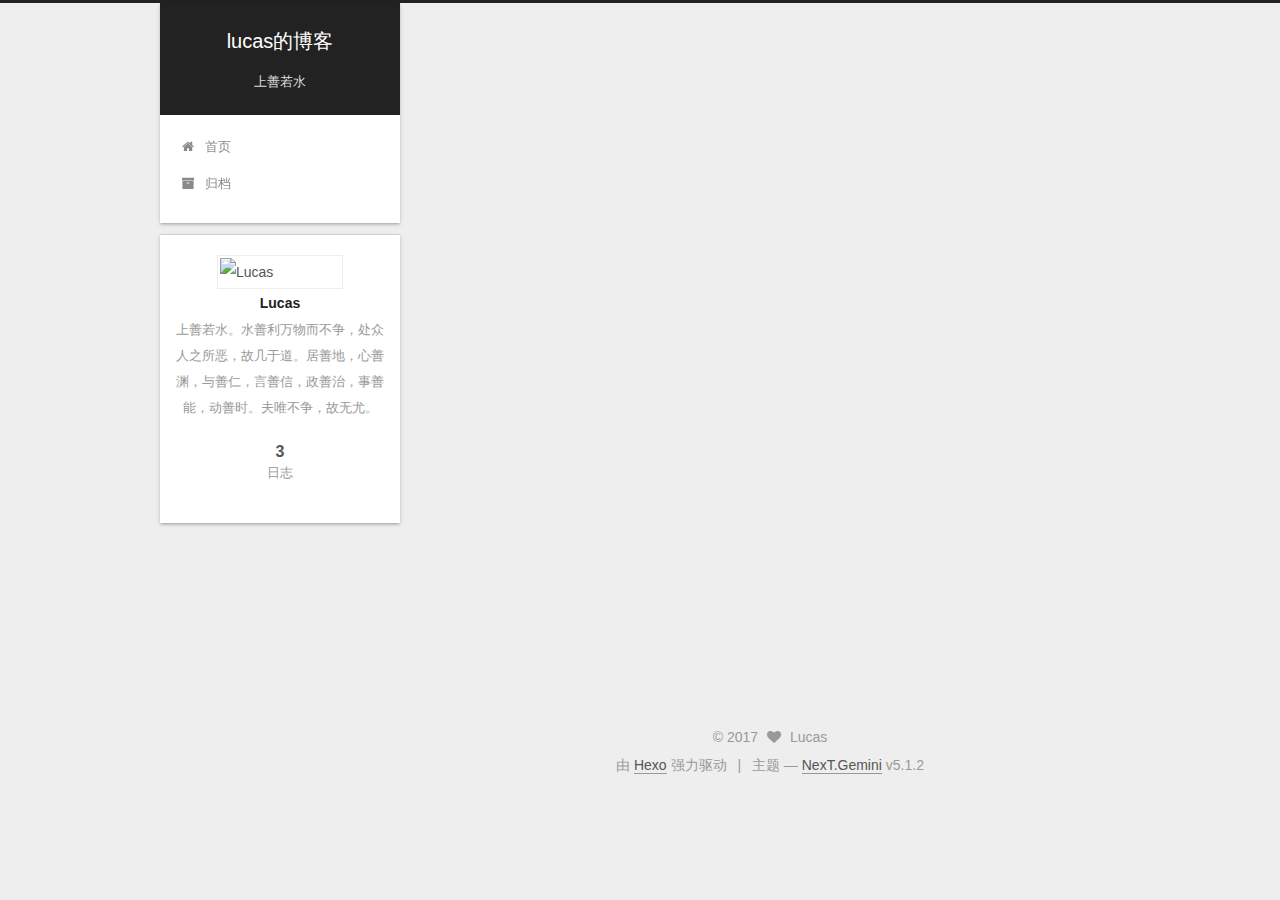
==== commit 238a7e12: "Site updated: 2017-10-01 00:42:39" ====
--- a/archives/index.html
+++ b/archives/index.html
@@ -179,72 +179,12 @@
         </li>
       
         
-        <li class="menu-item menu-item-about">
-          <a href="/about/" rel="section">
-            
-              <i class="menu-item-icon fa fa-fw fa-user"></i> <br />
-            
-            关于
-          </a>
-        </li>
-      
-        
-        <li class="menu-item menu-item-tags">
-          <a href="/tags/" rel="section">
-            
-              <i class="menu-item-icon fa fa-fw fa-tags"></i> <br />
-            
-            标签
-          </a>
-        </li>
-      
-        
-        <li class="menu-item menu-item-categories">
-          <a href="/categories/" rel="section">
-            
-              <i class="menu-item-icon fa fa-fw fa-th"></i> <br />
-            
-            分类
-          </a>
-        </li>
-      
-        
         <li class="menu-item menu-item-archives">
           <a href="/archives/" rel="section">
             
               <i class="menu-item-icon fa fa-fw fa-archive"></i> <br />
             
             归档
-          </a>
-        </li>
-      
-        
-        <li class="menu-item menu-item-schedule">
-          <a href="/schedule/" rel="section">
-            
-              <i class="menu-item-icon fa fa-fw fa-calendar"></i> <br />
-            
-            日程表
-          </a>
-        </li>
-      
-        
-        <li class="menu-item menu-item-sitemap">
-          <a href="/sitemap.xml" rel="section">
-            
-              <i class="menu-item-icon fa fa-fw fa-sitemap"></i> <br />
-            
-            站点地图
-          </a>
-        </li>
-      
-        
-        <li class="menu-item menu-item-commonweal">
-          <a href="/404/" rel="section">
-            
-              <i class="menu-item-icon fa fa-fw fa-heartbeat"></i> <br />
-            
-            公益404
           </a>
         </li>
       
--- a/css/main.css
+++ b/css/main.css
@@ -1,2 +1,2 @@
 /* normalize.css v3.0.2 | MIT License | git.io/normalize */
-html{font-family:sans-serif;-ms-text-size-adjust:100%;-webkit-text-size-adjust:100%;}body{margin:0}article,aside,details,figcaption,figure,footer,header,hgroup,main,menu,nav,section,summary{display:block}audio,canvas,progress,video{display:inline-block;vertical-align:baseline;}audio:not([controls]){display:none;height:0}[hidden],template{display:none}a{background-color:transparent}a:active,a:hover{outline:0}abbr[title]{border-bottom:1px dotted}b,strong{font-weight:bold}dfn{font-style:italic}h1{font-size:2em;margin:.67em 0}mark{background:#ff0;color:#000}small{font-size:80%}sub,sup{font-size:75%;line-height:0;position:relative;vertical-align:baseline}sup{top:-.5em}sub{bottom:-.25em}img{border:0}svg:not(:root){overflow:hidden}figure{margin:1em 40px}hr{-moz-box-sizing:content-box;box-sizing:content-box;height:0}pre{overflow:auto}code,kbd,pre,samp{font-family:monospace,monospace;font-size:1em}button,input,optgroup,select,textarea{color:inherit;font:inherit;margin:0;}button{overflow:visible}button,select{text-transform:none}button,html input[type="button"],input[type="reset"],input[type="submit"]{-webkit-appearance:button;cursor:pointer;}button[disabled],html input[disabled]{cursor:default}button::-moz-focus-inner,input::-moz-focus-inner{border:0;padding:0}input{line-height:normal}input[type="checkbox"],input[type="radio"]{box-sizing:border-box;padding:0;}input[type="number"]::-webkit-inner-spin-button,input[type="number"]::-webkit-outer-spin-button{height:auto}input[type="search"]{-webkit-appearance:textfield;-moz-box-sizing:content-box;-webkit-box-sizing:content-box;box-sizing:content-box}input[type="search"]::-webkit-search-cancel-button,input[type="search"]::-webkit-search-decoration{-webkit-appearance:none}fieldset{border:1px solid #c0c0c0;margin:0 2px;padding:.35em .625em .75em}legend{border:0;padding:0;}textarea{overflow:auto}optgroup{font-weight:bold}table{border-collapse:collapse;border-spacing:0}td,th{padding:0}::selection{background:#262a30;color:#fff}body{position:relative;font-family:'Lato',"PingFang SC","Microsoft YaHei",sans-serif;font-size:14px;line-height:2;color:#555;background:#eee;}@media (max-width:767px){body{padding-right:0 !important}}@media (min-width:768px) and (max-width:991px){body{padding-right:0 !important}}@media (min-width:1600px){body{font-size:16px}}h1,h2,h3,h4,h5,h6{margin:0;padding:0;font-weight:bold;line-height:1.5;font-family:'Lato',"PingFang SC","Microsoft YaHei",sans-serif}h2,h3,h4,h5,h6{margin:20px 0 15px}h1{font-size:22px}@media (max-width:767px){h1{font-size:18px}}h2{font-size:20px}@media (max-width:767px){h2{font-size:16px}}h3{font-size:18px}@media (max-width:767px){h3{font-size:14px}}h4{font-size:16px}@media (max-width:767px){h4{font-size:12px}}h5{font-size:14px}@media (max-width:767px){h5{font-size:10px}}h6{font-size:12px}@media (max-width:767px){h6{font-size:8px}}p{margin:0 0 20px 0}a{color:#555;text-decoration:none;outline:none;border-bottom:1px solid #999;word-wrap:break-word;}a:hover{color:#222;border-bottom-color:#222}blockquote{margin:0;padding:0}img{display:block;margin:auto;max-width:100%;height:auto}hr{margin:40px 0;height:3px;border:none;background-color:#ddd;background-image:repeating-linear-gradient(-45deg,#fff,#fff 4px,transparent 4px,transparent 8px)}blockquote{padding:0 15px;color:#666;border-left:4px solid #ddd;}blockquote cite::before{content:"-";padding:0 5px}dt{font-weight:700}dd{margin:0;padding:0}kbd{border:1px solid #ccc;border-radius:.2em;box-shadow:.1em .1em .2em rgba(0,0,0,0.1);background-color:#f9f9f9;font-family:inherit;background-image:-webkit-linear-gradient(top,#eee,#fff,#eee);padding:.1em .3em;white-space:nowrap}.text-left{text-align:left}.text-center{text-align:center}.text-right{text-align:right}.text-justify{text-align:justify}.text-nowrap{white-space:nowrap}.text-lowercase{text-transform:lowercase}.text-uppercase{text-transform:uppercase}.text-capitalize{text-transform:capitalize}.center-block{display:block;margin-left:auto;margin-right:auto}.clearfix:before,.clearfix:after{content:" ";display:table}.clearfix:after{clear:both}.pullquote{width:45%;}.pullquote.left{float:left;margin-left:5px;margin-right:10px}.pullquote.right{float:right;margin-left:10px;margin-right:5px}.affix.affix.affix{position:fixed}.translation{margin-top:-20px;font-size:14px;color:#999}.scrollbar-measure{width:100px;height:100px;overflow:scroll;position:absolute;top:-9999px}.use-motion .motion-element{opacity:0}table{margin:20px 0;width:100%;border-collapse:collapse;border-spacing:0;border:1px solid #ddd;font-size:14px;table-layout:fixed;word-wrap:break-all}table>tbody>tr:nth-of-type(odd){background-color:#f9f9f9}table>tbody>tr:hover{background-color:#f5f5f5}caption,th,td{padding:8px;text-align:left;vertical-align:middle;font-weight:normal}th,td{border-bottom:3px solid #ddd;border-right:1px solid #eee}th{padding-bottom:10px;font-weight:700}td{border-bottom-width:1px}html,body{height:100%}.container{position:relative;min-height:100%}.header-inner{margin:0 auto;padding:100px 0 70px;width:calc(100% - 252px);}@media (min-width:1600px){.container .header-inner{width:900px}}.main{padding-bottom:150px}.main-inner{margin:0 auto;width:calc(100% - 252px);}@media (min-width:1600px){.container .main-inner{width:900px}}.footer{position:absolute;left:0;bottom:0;width:100%;min-height:50px}.footer-inner{box-sizing:border-box;margin:20px auto;width:calc(100% - 252px);}@media (min-width:1600px){.container .footer-inner{width:900px}}pre,.highlight{overflow:auto;margin:20px 0;padding:0;font-size:13px;color:#4d4d4c;background:#f7f7f7;line-height:1.6}pre,code{font-family:consolas,Menlo,"PingFang SC","Microsoft YaHei",monospace}code{padding:2px 4px;word-wrap:break-word;color:#555;background:#eee;border-radius:3px;font-size:13px}pre code{padding:0;color:#4d4d4c;background:none;text-shadow:none}.highlight{border-radius:1px;}.highlight pre{border:none;margin:0;padding:10px 0}.highlight table{margin:0;width:auto;border:none}.highlight td{border:none;padding:0}.highlight figcaption{font-size:1em;color:#4d4d4c;line-height:1em;margin-bottom:1em;}.highlight figcaption:before,.highlight figcaption:after{content:" ";display:table}.highlight figcaption:after{clear:both}.highlight figcaption a{float:right;color:#4d4d4c;}.highlight figcaption a:hover{border-bottom-color:#4d4d4c}.highlight .gutter pre{padding-left:10px;padding-right:10px;color:#869194;text-align:right;background-color:#eff2f3}.highlight .code pre{width:100%;padding-left:10px;padding-right:10px;background-color:#f7f7f7}.highlight .line{height:20px}.gutter{-webkit-user-select:none;-moz-user-select:none;-ms-user-select:none;user-select:none}.gist table{width:auto;}.gist table td{border:none}pre .deletion{background:#fdd}pre .addition{background:#dfd}pre .meta{color:#8959a8}pre .comment{color:#8e908c}pre .variable,pre .attribute,pre .tag,pre .regexp,pre .ruby .constant,pre .xml .tag .title,pre .xml .pi,pre .xml .doctype,pre .html .doctype,pre .css .id,pre .css .class,pre .css .pseudo{color:#c82829}pre .number,pre .preprocessor,pre .built_in,pre .literal,pre .params,pre .constant,pre .command{color:#f5871f}pre .ruby .class .title,pre .css .rules .attribute,pre .string,pre .value,pre .inheritance,pre .header,pre .ruby .symbol,pre .xml .cdata,pre .special,pre .number,pre .formula{color:#718c00}pre .title,pre .css .hexcolor{color:#3e999f}pre .function,pre .python .decorator,pre .python .title,pre .ruby .function .title,pre .ruby .title .keyword,pre .perl .sub,pre .javascript .title,pre .coffeescript .title{color:#4271ae}pre .keyword,pre .javascript .function{color:#8959a8}.full-image.full-image.full-image{border:none;max-width:100%;width:auto;margin:20px auto;}@media (min-width:992px){.full-image.full-image.full-image{max-width:none;width:118%;margin:0 -9%}}.blockquote-center,.page-home .post-type-quote blockquote,.page-post-detail .post-type-quote blockquote{position:relative;margin:40px 0;padding:0;border-left:none;text-align:center;}.blockquote-center::before,.page-home .post-type-quote blockquote::before,.page-post-detail .post-type-quote blockquote::before,.blockquote-center::after,.page-home .post-type-quote blockquote::after,.page-post-detail .post-type-quote blockquote::after{position:absolute;content:' ';display:block;width:100%;height:24px;opacity:.2;background-repeat:no-repeat;background-position:0 -6px;background-size:22px 22px}.blockquote-center::before,.page-home .post-type-quote blockquote::before,.page-post-detail .post-type-quote blockquote::before{top:-20px;background-image:url("../images/quote-l.svg");border-top:1px solid #ccc}.blockquote-center::after,.page-home .post-type-quote blockquote::after,.page-post-detail .post-type-quote blockquote::after{bottom:-20px;background-image:url("../images/quote-r.svg");border-bottom:1px solid #ccc;background-position:100% 8px}.blockquote-center p,.page-home .post-type-quote blockquote p,.page-post-detail .post-type-quote blockquote p,.blockquote-center div,.page-home .post-type-quote blockquote div,.page-post-detail .post-type-quote blockquote div{text-align:center}.post .post-body .group-picture img{box-sizing:border-box;padding:0 3px;border:none}.post .group-picture-row{overflow:hidden;margin-top:6px;}.post .group-picture-row:first-child{margin-top:0}.post .group-picture-column{float:left}.page-post-detail .post-body .group-picture-column{float:none;margin-top:10px;width:auto !important;}.page-post-detail .post-body .group-picture-column img{margin:0 auto}.page-archive .group-picture-container{overflow:hidden}.page-archive .group-picture-row{float:left;}.page-archive .group-picture-row:first-child{margin-top:6px}.page-archive .group-picture-column{max-width:150px;max-height:150px}.post-body .note{position:relative;padding:15px;margin-bottom:20px;border:1px solid #eee;border-left-width:5px;border-radius:3px;}.post-body .note h2,.post-body .note h3,.post-body .note h4,.post-body .note h5,.post-body .note h6{margin-top:0;margin-bottom:0;border-bottom:initial;padding-top:0 !important}.post-body .note p:first-child,.post-body .note ul:first-child,.post-body .note ol:first-child,.post-body .note table:first-child,.post-body .note pre:first-child,.post-body .note blockquote:first-child{margin-top:0}.post-body .note p:last-child,.post-body .note ul:last-child,.post-body .note ol:last-child,.post-body .note table:last-child,.post-body .note pre:last-child,.post-body .note blockquote:last-child{margin-bottom:0}.post-body .note.default{border-left-color:#777;}.post-body .note.default h2,.post-body .note.default h3,.post-body .note.default h4,.post-body .note.default h5,.post-body .note.default h6{color:#777}.post-body .note.primary{border-left-color:#6f42c1;}.post-body .note.primary h2,.post-body .note.primary h3,.post-body .note.primary h4,.post-body .note.primary h5,.post-body .note.primary h6{color:#6f42c1}.post-body .note.info{border-left-color:#428bca;}.post-body .note.info h2,.post-body .note.info h3,.post-body .note.info h4,.post-body .note.info h5,.post-body .note.info h6{color:#428bca}.post-body .note.success{border-left-color:#5cb85c;}.post-body .note.success h2,.post-body .note.success h3,.post-body .note.success h4,.post-body .note.success h5,.post-body .note.success h6{color:#5cb85c}.post-body .note.warning{border-left-color:#f0ad4e;}.post-body .note.warning h2,.post-body .note.warning h3,.post-body .note.warning h4,.post-body .note.warning h5,.post-body .note.warning h6{color:#f0ad4e}.post-body .note.danger{border-left-color:#d9534f;}.post-body .note.danger h2,.post-body .note.danger h3,.post-body .note.danger h4,.post-body .note.danger h5,.post-body .note.danger h6{color:#d9534f}.post-body .label{display:inline;padding:0 2px;white-space:nowrap;}.post-body .label.default{background-color:#f0f0f0}.post-body .label.primary{background-color:#efe6f7}.post-body .label.info{background-color:#e5f2f8}.post-body .label.success{background-color:#e7f4e9}.post-body .label.warning{background-color:#fcf6e1}.post-body .label.danger{background-color:#fae8eb}.post-body .tabs{position:relative;display:block;margin-bottom:20px;padding-top:10px;}.post-body .tabs ul.nav-tabs{margin:0;padding:0;display:flex;margin-bottom:-1px;}@media (max-width:413px){.post-body .tabs ul.nav-tabs{display:block;margin-bottom:5px}}.post-body .tabs ul.nav-tabs li.tab{list-style-type:none !important;margin:0 .25em 0 0;border-top:3px solid transparent;border-left:1px solid transparent;border-right:1px solid transparent;}@media (max-width:413px){.post-body .tabs ul.nav-tabs li.tab{margin:initial;border-top:1px solid transparent;border-left:3px solid transparent;border-right:1px solid transparent;border-bottom:1px solid transparent}}.post-body .tabs ul.nav-tabs li.tab a{outline:0;border-bottom:initial;display:block;line-height:1.8em;padding:.25em .75em;transition-duration:.2s;transition-timing-function:ease-out;transition-delay:0s}.post-body .tabs ul.nav-tabs li.tab a i{width:1.285714285714286em}.post-body .tabs ul.nav-tabs li.tab.active{border-top:3px solid #fc6423;border-left:1px solid #ddd;border-right:1px solid #ddd;background-color:#fff;}@media (max-width:413px){.post-body .tabs ul.nav-tabs li.tab.active{border-top:1px solid #ddd;border-left:3px solid #fc6423;border-right:1px solid #ddd;border-bottom:1px solid #ddd}}.post-body .tabs ul.nav-tabs li.tab.active a{cursor:default;color:#555}.post-body .tabs .tab-content{background-color:#fff;}.post-body .tabs .tab-content .tab-pane{border:1px solid #ddd;padding:20px 20px 0 20px;}.post-body .tabs .tab-content .tab-pane:not(.active){display:none !important}.post-body .tabs .tab-content .tab-pane.active{display:block !important;}.btn{display:inline-block;padding:0 20px;font-size:14px;color:#fff;background:#222;border:2px solid #555;text-decoration:none;border-radius:0;transition-property:background-color;transition-duration:.2s;transition-timing-function:ease-in-out;transition-delay:0s;}.btn:hover,.post-button .btn:hover{border-color:#222;color:#fff;background:#222}.btn-bar{display:block;width:22px;height:2px;background:#555;border-radius:1px;}.btn-bar+.btn-bar{margin-top:4px}.pagination{margin:120px 0 40px;text-align:center;border-top:1px solid #eee}.page-number-basic,.pagination .prev,.pagination .next,.pagination .page-number,.pagination .space{display:inline-block;position:relative;top:-1px;margin:0 10px;padding:0 11px;}@media (max-width:767px){.page-number-basic,.pagination .prev,.pagination .next,.pagination .page-number,.pagination .space{margin:0 5px}}.pagination .prev,.pagination .next,.pagination .page-number{border-bottom:0;border-top:1px solid #eee;transition-property:border-color;transition-duration:.2s;transition-timing-function:ease-in-out;transition-delay:0s;}.pagination .prev:hover,.pagination .next:hover,.pagination .page-number:hover{border-top-color:#222}.pagination .space{padding:0;margin:0}.pagination .prev{margin-left:0}.pagination .next{margin-right:0}.pagination .page-number.current{color:#fff;background:#ccc;border-top-color:#ccc}@media (max-width:767px){.pagination{border-top:none}.pagination .prev,.pagination .next,.pagination .page-number{margin-bottom:10px;border-top:0;border-bottom:1px solid #eee;padding:0 10px;}.pagination .prev:hover,.pagination .next:hover,.pagination .page-number:hover{border-bottom-color:#222}}.comments{margin:60px 20px 0}.tag-cloud{text-align:center;}.tag-cloud a{display:inline-block;margin:10px}.back-to-top{box-sizing:border-box;position:fixed;bottom:-100px;right:30px;z-index:1050;padding:0 6px;width:24px;background:#222;font-size:12px;opacity:.6;color:#fff;cursor:pointer;text-align:center;-webkit-transform:translateZ(0);transition-property:bottom;transition-duration:.2s;transition-timing-function:ease-in-out;transition-delay:0s;}@media (min-width:768px) and (max-width:991px){.back-to-top{display:none !important}}@media (max-width:767px){.back-to-top{display:none !important}}.back-to-top.back-to-top-on{bottom:30px}.header{background:transparent}.header-inner{position:relative}.headband{height:3px;background:#222}.site-meta{margin:0;text-align:center;}@media (max-width:767px){.site-meta{text-align:center}}.brand{position:relative;display:inline-block;padding:0 40px;color:#fff;background:#222;border-bottom:none;}.brand:hover{color:#fff}.logo{display:inline-block;margin-right:5px;line-height:36px;vertical-align:top}.site-title{display:inline-block;vertical-align:top;line-height:36px;font-size:20px;font-weight:normal;font-family:'Lato',"PingFang SC","Microsoft YaHei",sans-serif}.site-subtitle{margin-top:10px;font-size:13px;color:#ddd}.use-motion .brand{opacity:0}.use-motion .logo,.use-motion .site-title,.use-motion .site-subtitle{opacity:0;position:relative;top:-10px}.site-nav-toggle{display:none;position:absolute;top:10px;left:10px;}@media (max-width:767px){.site-nav-toggle{display:block}}.site-nav-toggle button{margin-top:2px;padding:9px 10px;background:transparent;border:none}@media (max-width:767px){.site-nav{display:none;margin:0 -10px;padding:0 10px;clear:both;border-top:1px solid #ddd}}@media (min-width:768px) and (max-width:991px){.site-nav{display:block !important}}@media (min-width:992px){.site-nav{display:block !important}}.menu{margin-top:20px;padding-left:0;text-align:center}.menu .menu-item{display:inline-block;margin:0 10px;list-style:none;}@media screen and (max-width:767px){.menu .menu-item{margin-top:10px}}.menu .menu-item a{display:block;font-size:13px;line-height:inherit;border-bottom:1px solid transparent;transition-property:border-color;transition-duration:.2s;transition-timing-function:ease-in-out;transition-delay:0s;}.menu .menu-item a:hover,.menu-item-active a{border-bottom-color:#222}.menu .menu-item .fa{margin-right:5px}.use-motion .menu-item{opacity:0}.post-body{font-family:'Lato',"PingFang SC","Microsoft YaHei",sans-serif;}@media (max-width:767px){.post-body{word-break:break-word}}.post-body .fancybox img{display:block !important;margin:0 auto;cursor:pointer;cursor:zoom-in;cursor:-webkit-zoom-in}.post-body .image-caption,.post-body .figure .caption{margin:-20px auto 15px;text-align:center;font-size:14px;color:#999;font-weight:bold;line-height:1}.post-sticky-flag{display:inline-block;font-size:16px;-ms-transform:rotate(30deg);-webkit-transform:rotate(30deg);-moz-transform:rotate(30deg);-ms-transform:rotate(30deg);-o-transform:rotate(30deg);transform:rotate(30deg)}.use-motion .post-block{opacity:0}.use-motion .post-header{opacity:0}.use-motion .post-body{opacity:0}.use-motion .collection-title{opacity:0}.posts-expand{padding-top:40px}@media (max-width:767px){.posts-expand{margin:0 20px}.post-body pre{padding:10px;}.post-body pre .gutter pre{padding-right:10px}.post-body .highlight{margin-left:0;margin-right:0;padding:0;}.post-body .highlight .gutter pre{padding-right:10px}}@media (min-width:992px){.posts-expand .post-body{text-align:justify}}.posts-expand .post-body h2,.posts-expand .post-body h3,.posts-expand .post-body h4,.posts-expand .post-body h5,.posts-expand .post-body h6{padding-top:10px;}.posts-expand .post-body h2 .header-anchor,.posts-expand .post-body h3 .header-anchor,.posts-expand .post-body h4 .header-anchor,.posts-expand .post-body h5 .header-anchor,.posts-expand .post-body h6 .header-anchor{float:right;margin-left:10px;color:#ccc;border-bottom-style:none;visibility:hidden;}.posts-expand .post-body h2 .header-anchor:hover,.posts-expand .post-body h3 .header-anchor:hover,.posts-expand .post-body h4 .header-anchor:hover,.posts-expand .post-body h5 .header-anchor:hover,.posts-expand .post-body h6 .header-anchor:hover{color:inherit}.posts-expand .post-body h2:hover .header-anchor,.posts-expand .post-body h3:hover .header-anchor,.posts-expand .post-body h4:hover .header-anchor,.posts-expand .post-body h5:hover .header-anchor,.posts-expand .post-body h6:hover .header-anchor{visibility:visible}.posts-expand .post-body ul li{list-style:circle}.posts-expand .post-body img{box-sizing:border-box;margin:auto;padding:3px;border:1px solid #ddd}.posts-expand .post-body .fancybox img{margin:0 auto 25px}@media (max-width:767px){.posts-collapse{margin:0 20px;}.posts-collapse .post-title,.posts-collapse .post-meta{display:block;width:auto;text-align:left}}.posts-collapse{position:relative;z-index:1010;margin-left:55px;}.posts-collapse::after{content:" ";position:absolute;top:20px;left:0;margin-left:-2px;width:4px;height:100%;background:#f5f5f5;z-index:-1}@media (max-width:767px){.posts-collapse{margin:0 20px}}.posts-collapse .collection-title{position:relative;margin:60px 0;}.posts-collapse .collection-title h1,.posts-collapse .collection-title h2{margin-left:20px}.posts-collapse .collection-title small{color:#bbb;margin-left:5px}.posts-collapse .collection-title::before{content:" ";position:absolute;left:0;top:50%;margin-left:-4px;margin-top:-4px;width:8px;height:8px;background:#bbb;border-radius:50%}.posts-collapse .post{margin:30px 0}.posts-collapse .post-header{position:relative;transition-duration:.2s;transition-timing-function:ease-in-out;transition-delay:0s;transition-property:border;border-bottom:1px dashed #ccc;}.posts-collapse .post-header::before{content:" ";position:absolute;left:0;top:12px;width:6px;height:6px;margin-left:-4px;background:#bbb;border-radius:50%;border:1px solid #fff;transition-duration:.2s;transition-timing-function:ease-in-out;transition-delay:0s;transition-property:background}.posts-collapse .post-header:hover{border-bottom-color:#666;}.posts-collapse .post-header:hover::before{background:#222}.posts-collapse .post-meta{position:absolute;font-size:12px;left:20px;top:5px}.posts-collapse .post-comments-count{display:none}.posts-collapse .post-title{margin-left:60px;font-size:16px;font-weight:normal;line-height:inherit;}.posts-collapse .post-title::after{margin-left:3px;opacity:.6}.posts-collapse .post-title a{color:#666;border-bottom:none}.page-home .post-type-quote .post-header,.page-post-detail .post-type-quote .post-header,.page-home .post-type-quote .post-tags,.page-post-detail .post-type-quote .post-tags{display:none}.posts-expand .post-title{text-align:center;word-break:break-word;font-weight:400}.posts-expand .post-title-link{display:inline-block;position:relative;color:#555;border-bottom:none;line-height:1.2;vertical-align:top;}.posts-expand .post-title-link::before{content:"";position:absolute;width:100%;height:2px;bottom:0;left:0;background-color:#000;visibility:hidden;-webkit-transform:scaleX(0);-moz-transform:scaleX(0);-ms-transform:scaleX(0);-o-transform:scaleX(0);transform:scaleX(0);transition-duration:.2s;transition-timing-function:ease-in-out;transition-delay:0s}.posts-expand .post-title-link:hover::before{visibility:visible;-webkit-transform:scaleX(1);-moz-transform:scaleX(1);-ms-transform:scaleX(1);-o-transform:scaleX(1);transform:scaleX(1)}.posts-expand .post-title-link .fa{font-size:16px}.posts-expand .post-meta{margin:3px 0 60px 0;color:#999;font-family:'Lato',"PingFang SC","Microsoft YaHei",sans-serif;font-size:12px;text-align:center;}.posts-expand .post-meta .post-category-list{display:inline-block;margin:0;padding:3px}.posts-expand .post-meta .post-category-list-link{color:#999}.posts-expand .post-meta .post-description{font-size:14px;margin-top:2px}.post-meta-divider{margin:0 .5em}.post-meta-item-icon{margin-right:3px;}@media (min-width:768px) and (max-width:991px){.post-meta-item-icon{display:inline-block}}@media (max-width:767px){.post-meta-item-icon{display:inline-block}}@media (min-width:768px) and (max-width:991px){.post-meta-item-text{display:none}}@media (max-width:767px){.post-meta-item-text{display:none}}@media (max-width:767px){.posts-expand .post-comments-count{display:none}}.post-button{margin-top:50px;}.post-button .btn{color:#555;font-size:14px;background:#fff;border-radius:2px;line-height:2;margin:0 4px 8px 4px}.post-button .fa-fw{width:1.285714285714286em;text-align:left}.posts-expand .post-tags{margin-top:40px;text-align:center;}.posts-expand .post-tags a{display:inline-block;margin-right:10px;font-size:13px}.post-nav{display:table;margin-top:15px;width:100%;border-top:1px solid #eee}.post-nav-divider{display:table-cell;width:10%}.post-nav-item{display:table-cell;padding:10px 0 0 0;width:45%;vertical-align:top;}.post-nav-item a{position:relative;display:block;line-height:25px;font-size:14px;color:#555;border-bottom:none;}.post-nav-item a:hover{color:#222;border-bottom:none}.post-nav-item a:active{top:2px}.post-nav-item .fa{position:absolute;top:8px;left:0;font-size:12px}.post-nav-next a{padding-left:15px}.post-nav-prev{text-align:right;}.post-nav-prev a{padding-right:15px}.post-nav-prev .fa{right:0;left:auto}.posts-expand .post-eof{display:block;margin:80px auto 60px;width:8%;height:1px;background:#ccc;text-align:center}.post:last-child .post-eof.post-eof.post-eof{display:none}.post-gallery{display:table;table-layout:fixed;width:100%;border-collapse:separate}.post-gallery-row{display:table-row}.post-gallery .post-gallery-img{display:table-cell;text-align:center;vertical-align:middle;border:none}.post-gallery .post-gallery-img img{max-width:100%;max-height:100%;border:none}.fancybox-close,.fancybox-close:hover{border:none}.rtl.post-body p,.rtl.post-body a,.rtl.post-body h1,.rtl.post-body h2,.rtl.post-body h3,.rtl.post-body h4,.rtl.post-body h5,.rtl.post-body h6,.rtl.post-body li,.rtl.post-body ul,.rtl.post-body ol{direction:rtl;font-family:UKIJ Ekran}.rtl.post-title{font-family:UKIJ Ekran}.sidebar{position:fixed;right:0;top:0;bottom:0;width:0;z-index:1040;box-shadow:inset 0 2px 6px #000;background:#222;-webkit-transform:translateZ(0);}.sidebar a{color:#999;border-bottom-color:#555;}.sidebar a:hover{color:#eee}@media (min-width:768px) and (max-width:991px){.sidebar{display:none !important}}@media (max-width:767px){.sidebar{display:none !important}}.sidebar-inner{position:relative;padding:20px 10px;color:#999;text-align:center}.sidebar-toggle{position:fixed;right:30px;bottom:45px;width:14px;height:14px;padding:5px;background:#222;line-height:0;z-index:1050;cursor:pointer;-webkit-transform:translateZ(0);}@media (min-width:768px) and (max-width:991px){.sidebar-toggle{display:none !important}}@media (max-width:767px){.sidebar-toggle{display:none !important}}.sidebar-toggle-line{position:relative;display:inline-block;vertical-align:top;height:2px;width:100%;background:#fff;margin-top:3px;}.sidebar-toggle-line:first-child{margin-top:0}.site-author-image{display:block;margin:0 auto;padding:2px;max-width:120px;height:auto;border:1px solid #eee}.site-author-name{margin:0;text-align:center;color:#222;font-weight:600}.site-description{margin-top:0;text-align:center;font-size:13px;color:#999}.site-state{overflow:hidden;line-height:1.4;white-space:nowrap;text-align:center}.site-state-item{display:inline-block;padding:0 15px;border-left:1px solid #eee;}.site-state-item:first-child{border-left:none}.site-state-item a{border-bottom:none}.site-state-item-count{display:block;text-align:center;color:inherit;font-weight:600;font-size:16px}.site-state-item-name{font-size:13px;color:#999}.feed-link{margin-top:20px;}.feed-link a{display:inline-block;padding:0 15px;color:#fc6423;border:1px solid #fc6423;border-radius:4px;}.feed-link a i{color:#fc6423;font-size:14px}.feed-link a:hover{color:#fff;background:#fc6423;}.feed-link a:hover i{color:#fff}.links-of-author{margin-top:20px}.links-of-author a{display:inline-block;vertical-align:middle;margin-right:10px;margin-bottom:10px;border-bottom-color:#555;font-size:13px;}.links-of-author a:before{display:inline-block;vertical-align:middle;margin-right:3px;content:" ";width:4px;height:4px;border-radius:50%;background:#0658ff}.links-of-blogroll{font-size:13px}.links-of-blogroll-title{margin-top:20px;font-size:14px;font-weight:600}.links-of-blogroll-list{margin:0;padding:0;list-style:none}.links-of-blogroll-item{padding:2px 10px;}.links-of-blogroll-item a{max-width:280px;box-sizing:border-box;display:inline-block;overflow:hidden;white-space:nowrap;text-overflow:ellipsis}.sidebar-nav{margin:0 0 20px;padding-left:0}.sidebar-nav li{display:inline-block;cursor:pointer;border-bottom:1px solid transparent;font-size:14px;color:#555;}.sidebar-nav li:hover{color:#fc6423}.page-post-detail .sidebar-nav-toc{padding:0 5px}.page-post-detail .sidebar-nav-overview{margin-left:10px}.sidebar-nav .sidebar-nav-active{color:#fc6423;border-bottom-color:#fc6423;}.sidebar-nav .sidebar-nav-active:hover{color:#fc6423}.sidebar-panel{display:none}.sidebar-panel-active{display:block}.post-toc-empty{font-size:14px;color:#666}.post-toc-wrap{overflow:hidden}.post-toc{overflow:auto}.post-toc ol{margin:0;padding:0 2px 5px 10px;text-align:left;list-style:none;font-size:14px;}.post-toc ol > ol{padding-left:0}.post-toc ol a{transition-duration:.2s;transition-timing-function:ease-in-out;transition-delay:0s;transition-property:all;color:#666;border-bottom-color:#ccc;}.post-toc ol a:hover{color:#000;border-bottom-color:#000}.post-toc .nav-item{overflow:hidden;text-overflow:ellipsis;white-space:nowrap;line-height:1.8}.post-toc .nav .nav-child{display:none}.post-toc .nav .active > .nav-child{display:block}.post-toc .nav .active-current > .nav-child{display:block;}.post-toc .nav .active-current > .nav-child > .nav-item{display:block}.post-toc .nav .active > a{color:#fc6423;border-bottom-color:#fc6423}.post-toc .nav .active-current > a{color:#fc6423;}.post-toc .nav .active-current > a:hover{color:#fc6423}.footer{font-size:14px;color:#999;}.footer img{border:none}.footer-inner{text-align:center}.with-love{display:inline-block;margin:0 5px}.powered-by,.theme-info{display:inline-block}.cc-license{margin-top:10px;text-align:center;}.cc-license .cc-opacity{opacity:.7;border-bottom:none;}.cc-license .cc-opacity:hover{opacity:.9}.cc-license img{display:inline-block}.theme-next #ds-thread #ds-reset{color:#555}.theme-next #ds-thread #ds-reset .ds-replybox{margin-bottom:30px}.theme-next #ds-thread #ds-reset .ds-replybox .ds-avatar,.theme-next #ds-reset .ds-avatar img{box-shadow:none}.theme-next #ds-thread #ds-reset .ds-textarea-wrapper{border-color:#c7d4e1;background:none;border-top-right-radius:3px;border-top-left-radius:3px}.theme-next #ds-thread #ds-reset .ds-textarea-wrapper textarea{height:60px}.theme-next #ds-reset .ds-rounded-top{border-radius:0}.theme-next #ds-thread #ds-reset .ds-post-toolbar{box-sizing:border-box;border:1px solid #c7d4e1;background:#f6f8fa}.theme-next #ds-thread #ds-reset .ds-post-options{height:40px;border:none;background:none}.theme-next #ds-thread #ds-reset .ds-toolbar-buttons{top:11px}.theme-next #ds-thread #ds-reset .ds-sync{top:5px}.theme-next #ds-thread #ds-reset .ds-post-button{top:4px;right:5px;width:90px;height:30px;border:1px solid #c5ced7;border-radius:3px;background-image:linear-gradient(#fbfbfc,#f5f7f9);color:#60676d}.theme-next #ds-thread #ds-reset .ds-post-button:hover{background-position:0 -30px;color:#60676d}.theme-next #ds-thread #ds-reset .ds-comments-info{padding:10px 0}.theme-next #ds-thread #ds-reset .ds-sort{display:none}.theme-next #ds-thread #ds-reset li.ds-tab a.ds-current{border:none;background:#f6f8fa;color:#60676d;}.theme-next #ds-thread #ds-reset li.ds-tab a.ds-current:hover{background-color:#e9f0f7;color:#60676d}.theme-next #ds-thread #ds-reset li.ds-tab a{border-radius:2px;padding:5px}.theme-next #ds-thread #ds-reset .ds-login-buttons p{color:#999;line-height:36px}.theme-next #ds-thread #ds-reset .ds-login-buttons .ds-service-list li{height:28px}.theme-next #ds-thread #ds-reset .ds-service-list a{background:none;padding:5px;border:1px solid;border-radius:3px;text-align:center;}.theme-next #ds-thread #ds-reset .ds-service-list a:hover{color:#fff;background:#666}.theme-next #ds-thread #ds-reset .ds-service-list .ds-weibo{color:#fc9b00;border-color:#fc9b00;}.theme-next #ds-thread #ds-reset .ds-service-list .ds-weibo:hover{background:#fc9b00}.theme-next #ds-thread #ds-reset .ds-service-list .ds-qq{color:#60a3ec;border-color:#60a3ec;}.theme-next #ds-thread #ds-reset .ds-service-list .ds-qq:hover{background:#60a3ec}.theme-next #ds-thread #ds-reset .ds-service-list .ds-renren{color:#2e7ac4;border-color:#2e7ac4;}.theme-next #ds-thread #ds-reset .ds-service-list .ds-renren:hover{background:#2e7ac4}.theme-next #ds-thread #ds-reset .ds-service-list .ds-douban{color:#37994c;border-color:#37994c;}.theme-next #ds-thread #ds-reset .ds-service-list .ds-douban:hover{background:#37994c}.theme-next #ds-thread #ds-reset .ds-service-list .ds-kaixin{color:#fef20d;border-color:#fef20d;}.theme-next #ds-thread #ds-reset .ds-service-list .ds-kaixin:hover{background:#fef20d}.theme-next #ds-thread #ds-reset .ds-service-list .ds-netease{color:#f00;border-color:#f00;}.theme-next #ds-thread #ds-reset .ds-service-list .ds-netease:hover{background:#f00}.theme-next #ds-thread #ds-reset .ds-service-list .ds-sohu{color:#ffcb05;border-color:#ffcb05;}.theme-next #ds-thread #ds-reset .ds-service-list .ds-sohu:hover{background:#ffcb05}.theme-next #ds-thread #ds-reset .ds-service-list .ds-baidu{color:#2831e0;border-color:#2831e0;}.theme-next #ds-thread #ds-reset .ds-service-list .ds-baidu:hover{background:#2831e0}.theme-next #ds-thread #ds-reset .ds-service-list .ds-google{color:#166bec;border-color:#166bec;}.theme-next #ds-thread #ds-reset .ds-service-list .ds-google:hover{background:#166bec}.theme-next #ds-thread #ds-reset .ds-service-list .ds-weixin{color:#00ce0d;border-color:#00ce0d;}.theme-next #ds-thread #ds-reset .ds-service-list .ds-weixin:hover{background:#00ce0d}.theme-next #ds-thread #ds-reset .ds-service-list .ds-more-services{border:none;}.theme-next #ds-thread #ds-reset .ds-service-list .ds-more-services:hover{background:none}.theme-next #ds-reset .duoshuo-ua-admin{display:inline-block;color:#f00}.theme-next #ds-reset .duoshuo-ua-platform,.theme-next #ds-reset .duoshuo-ua-browser{color:#ccc;}.theme-next #ds-reset .duoshuo-ua-platform .fa,.theme-next #ds-reset .duoshuo-ua-browser .fa{display:inline-block;margin-right:3px}.theme-next #ds-reset .duoshuo-ua-separator{display:inline-block;margin-left:5px}.theme-next .this_ua{background-color:#ccc !important;border-radius:4px;padding:0 5px !important;margin:1px 1px !important;border:1px solid #bbb !important;color:#fff;display:inline-block !important}.theme-next .this_ua.admin{background-color:#d9534f !important;border-color:#d9534f !important}.theme-next .this_ua.platform.iOS,.theme-next .this_ua.platform.Mac,.theme-next .this_ua.platform.Windows{background-color:#39b3d7 !important;border-color:#46b8da !important}.theme-next .this_ua.platform.Linux{background-color:#3a3a3a !important;border-color:#1f1f1f !important}.theme-next .this_ua.platform.Android{background-color:#00c47d !important;border-color:#01b171 !important}.theme-next .this_ua.browser.Mobile,.theme-next .this_ua.browser.Chrome{background-color:#5cb85c !important;border-color:#4cae4c !important}.theme-next .this_ua.browser.Firefox{background-color:#f0ad4e !important;border-color:#eea236 !important}.theme-next .this_ua.browser.Maxthon,.theme-next .this_ua.browser.IE{background-color:#428bca !important;border-color:#357ebd !important}.theme-next .this_ua.browser.baidu,.theme-next .this_ua.browser.UCBrowser,.theme-next .this_ua.browser.Opera{background-color:#d9534f !important;border-color:#d43f3a !important}.theme-next .this_ua.browser.Android,.theme-next .this_ua.browser.QQBrowser{background-color:#78ace9 !important;border-color:#4cae4c !important}.post-spread{margin-top:20px;text-align:center}.jiathis_style{display:inline-block;}.jiathis_style a{border:none}.fa{font-family:FontAwesome !important}.post-spread{margin-top:20px;text-align:center}.bdshare-slide-button-box a{border:none}.bdsharebuttonbox{display:inline-block;}.bdsharebuttonbox a{border:none}.local-search-pop-overlay{position:fixed;width:100%;height:100%;top:0;left:0;z-index:2080;background-color:rgba(0,0,0,0.3)}.local-search-popup{display:none;position:fixed;top:10%;left:50%;margin-left:-350px;width:700px;height:80%;padding:0;background:#fff;color:#333;z-index:9999;border-radius:5px;}@media (max-width:767px){.local-search-popup{padding:0;top:0;left:0;margin:0;width:100%;height:100%;border-radius:0}}.local-search-popup ul.search-result-list{padding:0;margin:0 5px}.local-search-popup p.search-result{border-bottom:1px dashed #ccc;padding:5px 0}.local-search-popup a.search-result-title{font-weight:bold;font-size:16px}.local-search-popup .search-keyword{border-bottom:1px dashed #f00;font-weight:bold;color:#f00}.local-search-popup .local-search-header{padding:5px;height:36px;background:#f5f5f5;border-top-left-radius:5px;border-top-right-radius:5px}.local-search-popup #local-search-result{overflow:auto;position:relative;padding:5px 25px;height:calc(100% - 55px)}.local-search-popup .local-search-input-wrapper{display:inline-block;width:calc(100% - 90px);height:36px;line-height:36px;padding:0 5px}.local-search-popup .local-search-input-wrapper input{padding:8px 0;height:20px;display:block;width:100%;outline:none;border:none;background:transparent;vertical-align:middle}.local-search-popup .search-icon,.local-search-popup .popup-btn-close{display:inline-block;font-size:18px;color:#999;height:36px;width:18px;padding-left:10px;padding-right:10px}.local-search-popup .search-icon{float:left}.local-search-popup .popup-btn-close{border-left:1px solid #eee;float:right;cursor:pointer}.local-search-popup #no-result{position:absolute;left:50%;top:50%;-webkit-transform:translate(-50%,-50%);-webkit-transform:translate(-50%,-50%);-moz-transform:translate(-50%,-50%);-ms-transform:translate(-50%,-50%);-o-transform:translate(-50%,-50%);transform:translate(-50%,-50%);color:#ccc}.site-uv,.site-pv,.page-pv{display:inline-block;}.site-uv .busuanzi-value,.site-pv .busuanzi-value,.page-pv .busuanzi-value{margin:0 5px}.site-uv{margin-right:10px;}.site-uv::after{content:"|";padding-left:10px}.page-archive .archive-page-counter{position:relative;top:3px;left:20px;}@media (max-width:767px){.page-archive .archive-page-counter{top:5px}}.page-archive .posts-collapse .archive-move-on{position:absolute;top:11px;left:0;margin-left:-6px;width:10px;height:10px;opacity:.5;background:#555;border:1px solid #fff;border-radius:50%}.category-all-page .category-all-title{text-align:center}.category-all-page .category-all{margin-top:20px}.category-all-page .category-list{margin:0;padding:0;list-style:none}.category-all-page .category-list-item{margin:5px 10px}.category-all-page .category-list-count{color:#bbb;}.category-all-page .category-list-count:before{display:inline;content:" ("}.category-all-page .category-list-count:after{display:inline;content:") "}.category-all-page .category-list-child{padding-left:10px}#schedule ul#event-list{padding-left:30px;}#schedule ul#event-list hr{margin:20px 0 45px 0 !important;background:#222;}#schedule ul#event-list hr:after{display:inline-block;content:'NOW';background:#222;color:#fff;font-weight:bold;text-align:right;padding:0 5px}#schedule ul#event-list li.event{margin:20px 0;background:#f9f9f9;padding-left:10px;min-height:40px;}#schedule ul#event-list li.event h2.event-summary{margin:0;padding-bottom:3px;}#schedule ul#event-list li.event h2.event-summary:before{display:inline-block;font-family:FontAwesome;font-size:8px;content:'\f111';vertical-align:middle;margin-right:25px;color:#bbb}#schedule ul#event-list li.event span.event-relative-time{display:inline-block;font-size:12px;font-weight:400;padding-left:12px;color:#bbb}#schedule ul#event-list li.event span.event-details{display:block;color:#bbb;margin-left:56px;padding-top:3px;padding-bottom:6px;text-indent:-24px;line-height:18px;}#schedule ul#event-list li.event span.event-details:before{text-indent:0;display:inline-block;width:14px;font-family:FontAwesome;text-align:center;margin-right:9px;color:#bbb}#schedule ul#event-list li.event span.event-details.event-location:before{content:'\f041'}#schedule ul#event-list li.event span.event-details.event-duration:before{content:'\f017'}#schedule ul#event-list li.event-past{background:#fcfcfc;}#schedule ul#event-list li.event-past > *{opacity:.6}#schedule ul#event-list li.event-past h2.event-summary{color:#bbb;}#schedule ul#event-list li.event-past h2.event-summary:before{color:#dfdfdf}#schedule ul#event-list li.event-now{background:#222;color:#fff;padding:15px 0 15px 10px;}#schedule ul#event-list li.event-now h2.event-summary:before{-webkit-transform:scale(1.2);-moz-transform:scale(1.2);-ms-transform:scale(1.2);-o-transform:scale(1.2);transform:scale(1.2);color:#fff;animation:dot-flash 1s alternate infinite ease-in-out}#schedule ul#event-list li.event-now *{color:#fff !important}@-moz-keyframes dot-flash{from{opacity:1;-webkit-transform:scale(1.1);-moz-transform:scale(1.1);-ms-transform:scale(1.1);-o-transform:scale(1.1);transform:scale(1.1)}to{opacity:0;-webkit-transform:scale(1);-moz-transform:scale(1);-ms-transform:scale(1);-o-transform:scale(1);transform:scale(1)}}@-webkit-keyframes dot-flash{from{opacity:1;-webkit-transform:scale(1.1);-moz-transform:scale(1.1);-ms-transform:scale(1.1);-o-transform:scale(1.1);transform:scale(1.1)}to{opacity:0;-webkit-transform:scale(1);-moz-transform:scale(1);-ms-transform:scale(1);-o-transform:scale(1);transform:scale(1)}}@-o-keyframes dot-flash{from{opacity:1;-webkit-transform:scale(1.1);-moz-transform:scale(1.1);-ms-transform:scale(1.1);-o-transform:scale(1.1);transform:scale(1.1)}to{opacity:0;-webkit-transform:scale(1);-moz-transform:scale(1);-ms-transform:scale(1);-o-transform:scale(1);transform:scale(1)}}@keyframes dot-flash{from{opacity:1;-webkit-transform:scale(1.1);-moz-transform:scale(1.1);-ms-transform:scale(1.1);-o-transform:scale(1.1);transform:scale(1.1)}to{opacity:0;-webkit-transform:scale(1);-moz-transform:scale(1);-ms-transform:scale(1);-o-transform:scale(1);transform:scale(1)}}.page-post-detail .sidebar-toggle-line{background:#fc6423}.page-post-detail .comments{overflow:hidden}.header{position:relative;margin:0 auto;width:75%;}@media (min-width:768px) and (max-width:991px){.header{width:auto}}@media (max-width:767px){.header{width:auto}}.header-inner{position:absolute;top:0;overflow:hidden;padding:0;width:240px;background:#fff;box-shadow:0 2px 2px 0 rgba(0,0,0,0.12),0 3px 1px -2px rgba(0,0,0,0.06),0 1px 5px 0 rgba(0,0,0,0.12);border-radius:initial;}@media (min-width:1600px){.container .header-inner{width:240px}}@media (min-width:768px) and (max-width:991px){.header-inner{position:relative;width:auto;border-radius:initial}}@media (max-width:767px){.header-inner{position:relative;width:auto;border-radius:initial}}.main:before,.main:after{content:" ";display:table}.main:after{clear:both}@media (min-width:768px) and (max-width:991px){.main{padding-bottom:100px}}@media (max-width:767px){.main{padding-bottom:100px}}.container .main-inner{width:75%;}@media (min-width:768px) and (max-width:991px){.container .main-inner{width:auto}}@media (max-width:767px){.container .main-inner{width:auto}}.content-wrap{float:right;box-sizing:border-box;padding:40px;width:calc(100% - 252px);background:#fff;min-height:700px;box-shadow:0 2px 2px 0 rgba(0,0,0,0.12),0 3px 1px -2px rgba(0,0,0,0.06),0 1px 5px 0 rgba(0,0,0,0.12);border-radius:initial;}@media (min-width:768px) and (max-width:991px){.content-wrap{width:100%;padding:20px;border-radius:initial}}@media (max-width:767px){.content-wrap{width:100%;padding:20px;min-height:auto;border-radius:initial}}.sidebar{position:static;float:left;margin-top:300px;width:240px;background:#eee;box-shadow:none;}@media (min-width:768px) and (max-width:991px){.sidebar{display:none}}@media (max-width:767px){.sidebar{display:none}}.sidebar-toggle{display:none}.footer-inner{width:75%;padding-left:260px;}@media (min-width:768px) and (max-width:991px){.footer-inner{width:auto;padding-left:0 !important;padding-right:0 !important}}@media (max-width:767px){.footer-inner{width:auto;padding-left:0 !important;padding-right:0 !important}}.sidebar-position-right .header-inner{right:0}.sidebar-position-right .content-wrap{float:left}.sidebar-position-right .sidebar{float:right}.sidebar-position-right .footer-inner{padding-left:0;padding-right:260px}.site-brand-wrapper{position:relative}.site-meta{padding:20px 0;color:#fff;background:#222;}@media (min-width:768px) and (max-width:991px){.site-meta{box-shadow:0 0 16px rgba(0,0,0,0.5)}}@media (max-width:767px){.site-meta{box-shadow:0 0 16px rgba(0,0,0,0.5)}}.brand{padding:0;background:none;}.brand:hover{color:#fff}.site-subtitle{margin:10px 10px 0;font-weight:initial}.site-search form{display:none}.site-nav{border-top:none;}@media (min-width:768px) and (max-width:991px){.site-nav{display:none !important}}@media (min-width:768px) and (max-width:991px){.site-nav-on{display:block !important}}.menu .menu-item{display:block;margin:0;}.menu .menu-item a{position:relative;box-sizing:border-box;padding:5px 20px;text-align:left;line-height:inherit;transition-property:background-color;transition-duration:.2s;transition-timing-function:ease-in-out;transition-delay:0s;}.menu .menu-item a:hover,.menu-item-active a{background:#f9f9f9;border-bottom-color:#fff}.menu .menu-item br{display:none}.menu-item-active a:after{content:" ";position:absolute;top:50%;margin-top:-3px;right:15px;width:6px;height:6px;border-radius:50%;background-color:#bbb}.btn-bar{background-color:#fff}.site-nav-toggle{left:20px;top:50%;-webkit-transform:translateY(-50%);-webkit-transform:translateY(-50%);-moz-transform:translateY(-50%);-ms-transform:translateY(-50%);-o-transform:translateY(-50%);transform:translateY(-50%);}@media (min-width:768px) and (max-width:991px){.site-nav-toggle{display:block}}.use-motion .sidebar .motion-element{opacity:1}.sidebar{display:none;right:auto;bottom:auto;-webkit-transform:none}.sidebar-inner{box-sizing:border-box;width:240px;color:#555;background:#fff;box-shadow:0 2px 2px 0 rgba(0,0,0,0.12),0 3px 1px -2px rgba(0,0,0,0.06),0 1px 5px 0 rgba(0,0,0,0.12),0 -1px .5px 0 rgba(0,0,0,0.09);border-radius:initial;}.sidebar-inner.affix{position:fixed;top:12px}.site-overview{margin:0 2px;text-align:left}.site-author:before,.site-author:after{content:" ";display:table}.site-author:after{clear:both}.sidebar a{color:#555;}.sidebar a:hover{color:#222}.links-of-author-item a:before{display:none}.links-of-author-item a{border-bottom:none;text-decoration:underline}.feed-link{border-top:1px dotted #ccc;border-bottom:1px dotted #ccc;text-align:center}.feed-link a{display:block;color:#fc6423;border:none;}.feed-link a:hover{background:none;color:#e34603;}.feed-link a:hover i{color:#e34603}.links-of-author{display:flex;flex-wrap:wrap;justify-content:center}.links-of-author-item{margin:5px 0 0;width:50%;}.links-of-author-item a{max-width:216px;box-sizing:border-box;display:inline-block;margin-right:0;margin-bottom:0;padding:0 5px;overflow:hidden;white-space:nowrap;text-overflow:ellipsis;}.links-of-author-item a{display:block;text-decoration:none;}.links-of-author-item a:hover{border-radius:4px;background:#eee}.links-of-author-item .fa{margin-right:2px;font-size:16px}.links-of-author-item .fa-globe{font-size:15px}.links-of-blogroll{text-align:center;margin-top:20px;padding:3px 0 0;border-top:1px dotted #ccc}.links-of-blogroll-title{margin-top:0}.links-of-blogroll-item{padding:0}.links-of-blogroll-inline:before,.links-of-blogroll-inline:after{content:" ";display:table}.links-of-blogroll-inline:after{clear:both}.links-of-blogroll-inline .links-of-blogroll-item{margin:5px 0 0;width:50%;display:inline-block;width:unset}.links-of-blogroll-inline .links-of-blogroll-item a{max-width:216px;box-sizing:border-box;display:inline-block;margin-right:0;margin-bottom:0;padding:0 5px;overflow:hidden;white-space:nowrap;text-overflow:ellipsis;}@media (max-width:767px){.post-body{text-align:justify}}.content-wrap{padding:initial;background:initial;box-shadow:initial;border-radius:initial}.post-block{margin-bottom:12px;background:#fff;padding:40px;box-shadow:0 2px 2px 0 rgba(0,0,0,0.12),0 3px 1px -2px rgba(0,0,0,0.06),0 1px 5px 0 rgba(0,0,0,0.12);border-radius:initial}.posts-expand{padding-top:initial}.post-eof{display:none !important}.main{padding-bottom:initial}.footer{bottom:auto}+html{font-family:sans-serif;-ms-text-size-adjust:100%;-webkit-text-size-adjust:100%;}body{margin:0}article,aside,details,figcaption,figure,footer,header,hgroup,main,menu,nav,section,summary{display:block}audio,canvas,progress,video{display:inline-block;vertical-align:baseline;}audio:not([controls]){display:none;height:0}[hidden],template{display:none}a{background-color:transparent}a:active,a:hover{outline:0}abbr[title]{border-bottom:1px dotted}b,strong{font-weight:bold}dfn{font-style:italic}h1{font-size:2em;margin:.67em 0}mark{background:#ff0;color:#000}small{font-size:80%}sub,sup{font-size:75%;line-height:0;position:relative;vertical-align:baseline}sup{top:-.5em}sub{bottom:-.25em}img{border:0}svg:not(:root){overflow:hidden}figure{margin:1em 40px}hr{-moz-box-sizing:content-box;box-sizing:content-box;height:0}pre{overflow:auto}code,kbd,pre,samp{font-family:monospace,monospace;font-size:1em}button,input,optgroup,select,textarea{color:inherit;font:inherit;margin:0;}button{overflow:visible}button,select{text-transform:none}button,html input[type="button"],input[type="reset"],input[type="submit"]{-webkit-appearance:button;cursor:pointer;}button[disabled],html input[disabled]{cursor:default}button::-moz-focus-inner,input::-moz-focus-inner{border:0;padding:0}input{line-height:normal}input[type="checkbox"],input[type="radio"]{box-sizing:border-box;padding:0;}input[type="number"]::-webkit-inner-spin-button,input[type="number"]::-webkit-outer-spin-button{height:auto}input[type="search"]{-webkit-appearance:textfield;-moz-box-sizing:content-box;-webkit-box-sizing:content-box;box-sizing:content-box}input[type="search"]::-webkit-search-cancel-button,input[type="search"]::-webkit-search-decoration{-webkit-appearance:none}fieldset{border:1px solid #c0c0c0;margin:0 2px;padding:.35em .625em .75em}legend{border:0;padding:0;}textarea{overflow:auto}optgroup{font-weight:bold}table{border-collapse:collapse;border-spacing:0}td,th{padding:0}::selection{background:#262a30;color:#fff}body{position:relative;font-family:'Lato',"PingFang SC","Microsoft YaHei",sans-serif;font-size:14px;line-height:2;color:#555;background:#eee;}@media (max-width:767px){body{padding-right:0 !important}}@media (min-width:768px) and (max-width:991px){body{padding-right:0 !important}}@media (min-width:1600px){body{font-size:16px}}h1,h2,h3,h4,h5,h6{margin:0;padding:0;font-weight:bold;line-height:1.5;font-family:'Lato',"PingFang SC","Microsoft YaHei",sans-serif}h2,h3,h4,h5,h6{margin:20px 0 15px}h1{font-size:22px}@media (max-width:767px){h1{font-size:18px}}h2{font-size:20px}@media (max-width:767px){h2{font-size:16px}}h3{font-size:18px}@media (max-width:767px){h3{font-size:14px}}h4{font-size:16px}@media (max-width:767px){h4{font-size:12px}}h5{font-size:14px}@media (max-width:767px){h5{font-size:10px}}h6{font-size:12px}@media (max-width:767px){h6{font-size:8px}}p{margin:0 0 20px 0}a{color:#555;text-decoration:none;outline:none;border-bottom:1px solid #999;word-wrap:break-word;}a:hover{color:#222;border-bottom-color:#222}blockquote{margin:0;padding:0}img{display:block;margin:auto;max-width:100%;height:auto}hr{margin:40px 0;height:3px;border:none;background-color:#ddd;background-image:repeating-linear-gradient(-45deg,#fff,#fff 4px,transparent 4px,transparent 8px)}blockquote{padding:0 15px;color:#666;border-left:4px solid #ddd;}blockquote cite::before{content:"-";padding:0 5px}dt{font-weight:700}dd{margin:0;padding:0}kbd{border:1px solid #ccc;border-radius:.2em;box-shadow:.1em .1em .2em rgba(0,0,0,0.1);background-color:#f9f9f9;font-family:inherit;background-image:-webkit-linear-gradient(top,#eee,#fff,#eee);padding:.1em .3em;white-space:nowrap}.text-left{text-align:left}.text-center{text-align:center}.text-right{text-align:right}.text-justify{text-align:justify}.text-nowrap{white-space:nowrap}.text-lowercase{text-transform:lowercase}.text-uppercase{text-transform:uppercase}.text-capitalize{text-transform:capitalize}.center-block{display:block;margin-left:auto;margin-right:auto}.clearfix:before,.clearfix:after{content:" ";display:table}.clearfix:after{clear:both}.pullquote{width:45%;}.pullquote.left{float:left;margin-left:5px;margin-right:10px}.pullquote.right{float:right;margin-left:10px;margin-right:5px}.affix.affix.affix{position:fixed}.translation{margin-top:-20px;font-size:14px;color:#999}.scrollbar-measure{width:100px;height:100px;overflow:scroll;position:absolute;top:-9999px}.use-motion .motion-element{opacity:0}table{margin:20px 0;width:100%;border-collapse:collapse;border-spacing:0;border:1px solid #ddd;font-size:14px;table-layout:fixed;word-wrap:break-all}table>tbody>tr:nth-of-type(odd){background-color:#f9f9f9}table>tbody>tr:hover{background-color:#f5f5f5}caption,th,td{padding:8px;text-align:left;vertical-align:middle;font-weight:normal}th,td{border-bottom:3px solid #ddd;border-right:1px solid #eee}th{padding-bottom:10px;font-weight:700}td{border-bottom-width:1px}html,body{height:100%}.container{position:relative;min-height:100%}.header-inner{margin:0 auto;padding:100px 0 70px;width:calc(100% - 252px);}@media (min-width:1600px){.container .header-inner{width:900px}}.main{padding-bottom:150px}.main-inner{margin:0 auto;width:calc(100% - 252px);}@media (min-width:1600px){.container .main-inner{width:900px}}.footer{position:absolute;left:0;bottom:0;width:100%;min-height:50px}.footer-inner{box-sizing:border-box;margin:20px auto;width:calc(100% - 252px);}@media (min-width:1600px){.container .footer-inner{width:900px}}pre,.highlight{overflow:auto;margin:20px 0;padding:0;font-size:13px;color:#4d4d4c;background:#f7f7f7;line-height:1.6}pre,code{font-family:consolas,Menlo,"PingFang SC","Microsoft YaHei",monospace}code{padding:2px 4px;word-wrap:break-word;color:#555;background:#eee;border-radius:3px;font-size:13px}pre code{padding:0;color:#4d4d4c;background:none;text-shadow:none}.highlight{border-radius:1px;}.highlight pre{border:none;margin:0;padding:10px 0}.highlight table{margin:0;width:auto;border:none}.highlight td{border:none;padding:0}.highlight figcaption{font-size:1em;color:#4d4d4c;line-height:1em;margin-bottom:1em;}.highlight figcaption:before,.highlight figcaption:after{content:" ";display:table}.highlight figcaption:after{clear:both}.highlight figcaption a{float:right;color:#4d4d4c;}.highlight figcaption a:hover{border-bottom-color:#4d4d4c}.highlight .gutter pre{padding-left:10px;padding-right:10px;color:#869194;text-align:right;background-color:#eff2f3}.highlight .code pre{width:100%;padding-left:10px;padding-right:10px;background-color:#f7f7f7}.highlight .line{height:20px}.gutter{-webkit-user-select:none;-moz-user-select:none;-ms-user-select:none;user-select:none}.gist table{width:auto;}.gist table td{border:none}pre .deletion{background:#fdd}pre .addition{background:#dfd}pre .meta{color:#8959a8}pre .comment{color:#8e908c}pre .variable,pre .attribute,pre .tag,pre .regexp,pre .ruby .constant,pre .xml .tag .title,pre .xml .pi,pre .xml .doctype,pre .html .doctype,pre .css .id,pre .css .class,pre .css .pseudo{color:#c82829}pre .number,pre .preprocessor,pre .built_in,pre .literal,pre .params,pre .constant,pre .command{color:#f5871f}pre .ruby .class .title,pre .css .rules .attribute,pre .string,pre .value,pre .inheritance,pre .header,pre .ruby .symbol,pre .xml .cdata,pre .special,pre .number,pre .formula{color:#718c00}pre .title,pre .css .hexcolor{color:#3e999f}pre .function,pre .python .decorator,pre .python .title,pre .ruby .function .title,pre .ruby .title .keyword,pre .perl .sub,pre .javascript .title,pre .coffeescript .title{color:#4271ae}pre .keyword,pre .javascript .function{color:#8959a8}.full-image.full-image.full-image{border:none;max-width:100%;width:auto;margin:20px auto;}@media (min-width:992px){.full-image.full-image.full-image{max-width:none;width:118%;margin:0 -9%}}.blockquote-center,.page-home .post-type-quote blockquote,.page-post-detail .post-type-quote blockquote{position:relative;margin:40px 0;padding:0;border-left:none;text-align:center;}.blockquote-center::before,.page-home .post-type-quote blockquote::before,.page-post-detail .post-type-quote blockquote::before,.blockquote-center::after,.page-home .post-type-quote blockquote::after,.page-post-detail .post-type-quote blockquote::after{position:absolute;content:' ';display:block;width:100%;height:24px;opacity:.2;background-repeat:no-repeat;background-position:0 -6px;background-size:22px 22px}.blockquote-center::before,.page-home .post-type-quote blockquote::before,.page-post-detail .post-type-quote blockquote::before{top:-20px;background-image:url("../images/quote-l.svg");border-top:1px solid #ccc}.blockquote-center::after,.page-home .post-type-quote blockquote::after,.page-post-detail .post-type-quote blockquote::after{bottom:-20px;background-image:url("../images/quote-r.svg");border-bottom:1px solid #ccc;background-position:100% 8px}.blockquote-center p,.page-home .post-type-quote blockquote p,.page-post-detail .post-type-quote blockquote p,.blockquote-center div,.page-home .post-type-quote blockquote div,.page-post-detail .post-type-quote blockquote div{text-align:center}.post .post-body .group-picture img{box-sizing:border-box;padding:0 3px;border:none}.post .group-picture-row{overflow:hidden;margin-top:6px;}.post .group-picture-row:first-child{margin-top:0}.post .group-picture-column{float:left}.page-post-detail .post-body .group-picture-column{float:none;margin-top:10px;width:auto !important;}.page-post-detail .post-body .group-picture-column img{margin:0 auto}.page-archive .group-picture-container{overflow:hidden}.page-archive .group-picture-row{float:left;}.page-archive .group-picture-row:first-child{margin-top:6px}.page-archive .group-picture-column{max-width:150px;max-height:150px}.post-body .note{position:relative;padding:15px;margin-bottom:20px;border:1px solid #eee;border-left-width:5px;border-radius:3px;}.post-body .note h2,.post-body .note h3,.post-body .note h4,.post-body .note h5,.post-body .note h6{margin-top:0;margin-bottom:0;border-bottom:initial;padding-top:0 !important}.post-body .note p:first-child,.post-body .note ul:first-child,.post-body .note ol:first-child,.post-body .note table:first-child,.post-body .note pre:first-child,.post-body .note blockquote:first-child{margin-top:0}.post-body .note p:last-child,.post-body .note ul:last-child,.post-body .note ol:last-child,.post-body .note table:last-child,.post-body .note pre:last-child,.post-body .note blockquote:last-child{margin-bottom:0}.post-body .note.default{border-left-color:#777;}.post-body .note.default h2,.post-body .note.default h3,.post-body .note.default h4,.post-body .note.default h5,.post-body .note.default h6{color:#777}.post-body .note.primary{border-left-color:#6f42c1;}.post-body .note.primary h2,.post-body .note.primary h3,.post-body .note.primary h4,.post-body .note.primary h5,.post-body .note.primary h6{color:#6f42c1}.post-body .note.info{border-left-color:#428bca;}.post-body .note.info h2,.post-body .note.info h3,.post-body .note.info h4,.post-body .note.info h5,.post-body .note.info h6{color:#428bca}.post-body .note.success{border-left-color:#5cb85c;}.post-body .note.success h2,.post-body .note.success h3,.post-body .note.success h4,.post-body .note.success h5,.post-body .note.success h6{color:#5cb85c}.post-body .note.warning{border-left-color:#f0ad4e;}.post-body .note.warning h2,.post-body .note.warning h3,.post-body .note.warning h4,.post-body .note.warning h5,.post-body .note.warning h6{color:#f0ad4e}.post-body .note.danger{border-left-color:#d9534f;}.post-body .note.danger h2,.post-body .note.danger h3,.post-body .note.danger h4,.post-body .note.danger h5,.post-body .note.danger h6{color:#d9534f}.post-body .label{display:inline;padding:0 2px;white-space:nowrap;}.post-body .label.default{background-color:#f0f0f0}.post-body .label.primary{background-color:#efe6f7}.post-body .label.info{background-color:#e5f2f8}.post-body .label.success{background-color:#e7f4e9}.post-body .label.warning{background-color:#fcf6e1}.post-body .label.danger{background-color:#fae8eb}.post-body .tabs{position:relative;display:block;margin-bottom:20px;padding-top:10px;}.post-body .tabs ul.nav-tabs{margin:0;padding:0;display:flex;margin-bottom:-1px;}@media (max-width:413px){.post-body .tabs ul.nav-tabs{display:block;margin-bottom:5px}}.post-body .tabs ul.nav-tabs li.tab{list-style-type:none !important;margin:0 .25em 0 0;border-top:3px solid transparent;border-left:1px solid transparent;border-right:1px solid transparent;}@media (max-width:413px){.post-body .tabs ul.nav-tabs li.tab{margin:initial;border-top:1px solid transparent;border-left:3px solid transparent;border-right:1px solid transparent;border-bottom:1px solid transparent}}.post-body .tabs ul.nav-tabs li.tab a{outline:0;border-bottom:initial;display:block;line-height:1.8em;padding:.25em .75em;transition-duration:.2s;transition-timing-function:ease-out;transition-delay:0s}.post-body .tabs ul.nav-tabs li.tab a i{width:1.285714285714286em}.post-body .tabs ul.nav-tabs li.tab.active{border-top:3px solid #fc6423;border-left:1px solid #ddd;border-right:1px solid #ddd;background-color:#fff;}@media (max-width:413px){.post-body .tabs ul.nav-tabs li.tab.active{border-top:1px solid #ddd;border-left:3px solid #fc6423;border-right:1px solid #ddd;border-bottom:1px solid #ddd}}.post-body .tabs ul.nav-tabs li.tab.active a{cursor:default;color:#555}.post-body .tabs .tab-content{background-color:#fff;}.post-body .tabs .tab-content .tab-pane{border:1px solid #ddd;padding:20px 20px 0 20px;}.post-body .tabs .tab-content .tab-pane:not(.active){display:none !important}.post-body .tabs .tab-content .tab-pane.active{display:block !important;}.btn{display:inline-block;padding:0 20px;font-size:14px;color:#fff;background:#222;border:2px solid #555;text-decoration:none;border-radius:0;transition-property:background-color;transition-duration:.2s;transition-timing-function:ease-in-out;transition-delay:0s;}.btn:hover,.post-button .btn:hover{border-color:#222;color:#fff;background:#222}.btn-bar{display:block;width:22px;height:2px;background:#555;border-radius:1px;}.btn-bar+.btn-bar{margin-top:4px}.pagination{margin:120px 0 40px;text-align:center;border-top:1px solid #eee}.page-number-basic,.pagination .prev,.pagination .next,.pagination .page-number,.pagination .space{display:inline-block;position:relative;top:-1px;margin:0 10px;padding:0 11px;}@media (max-width:767px){.page-number-basic,.pagination .prev,.pagination .next,.pagination .page-number,.pagination .space{margin:0 5px}}.pagination .prev,.pagination .next,.pagination .page-number{border-bottom:0;border-top:1px solid #eee;transition-property:border-color;transition-duration:.2s;transition-timing-function:ease-in-out;transition-delay:0s;}.pagination .prev:hover,.pagination .next:hover,.pagination .page-number:hover{border-top-color:#222}.pagination .space{padding:0;margin:0}.pagination .prev{margin-left:0}.pagination .next{margin-right:0}.pagination .page-number.current{color:#fff;background:#ccc;border-top-color:#ccc}@media (max-width:767px){.pagination{border-top:none}.pagination .prev,.pagination .next,.pagination .page-number{margin-bottom:10px;border-top:0;border-bottom:1px solid #eee;padding:0 10px;}.pagination .prev:hover,.pagination .next:hover,.pagination .page-number:hover{border-bottom-color:#222}}.comments{margin:60px 20px 0}.tag-cloud{text-align:center;}.tag-cloud a{display:inline-block;margin:10px}.back-to-top{box-sizing:border-box;position:fixed;bottom:-100px;right:30px;z-index:1050;padding:0 6px;width:24px;background:#222;font-size:12px;opacity:.6;color:#fff;cursor:pointer;text-align:center;-webkit-transform:translateZ(0);transition-property:bottom;transition-duration:.2s;transition-timing-function:ease-in-out;transition-delay:0s;}@media (min-width:768px) and (max-width:991px){.back-to-top{display:none !important}}@media (max-width:767px){.back-to-top{display:none !important}}.back-to-top.back-to-top-on{bottom:30px}.header{background:transparent}.header-inner{position:relative}.headband{height:3px;background:#222}.site-meta{margin:0;text-align:center;}@media (max-width:767px){.site-meta{text-align:center}}.brand{position:relative;display:inline-block;padding:0 40px;color:#fff;background:#222;border-bottom:none;}.brand:hover{color:#fff}.logo{display:inline-block;margin-right:5px;line-height:36px;vertical-align:top}.site-title{display:inline-block;vertical-align:top;line-height:36px;font-size:20px;font-weight:normal;font-family:'Lato',"PingFang SC","Microsoft YaHei",sans-serif}.site-subtitle{margin-top:10px;font-size:13px;color:#ddd}.use-motion .brand{opacity:0}.use-motion .logo,.use-motion .site-title,.use-motion .site-subtitle{opacity:0;position:relative;top:-10px}.site-nav-toggle{display:none;position:absolute;top:10px;left:10px;}@media (max-width:767px){.site-nav-toggle{display:block}}.site-nav-toggle button{margin-top:2px;padding:9px 10px;background:transparent;border:none}@media (max-width:767px){.site-nav{display:none;margin:0 -10px;padding:0 10px;clear:both;border-top:1px solid #ddd}}@media (min-width:768px) and (max-width:991px){.site-nav{display:block !important}}@media (min-width:992px){.site-nav{display:block !important}}.menu{margin-top:20px;padding-left:0;text-align:center}.menu .menu-item{display:inline-block;margin:0 10px;list-style:none;}@media screen and (max-width:767px){.menu .menu-item{margin-top:10px}}.menu .menu-item a{display:block;font-size:13px;line-height:inherit;border-bottom:1px solid transparent;transition-property:border-color;transition-duration:.2s;transition-timing-function:ease-in-out;transition-delay:0s;}.menu .menu-item a:hover,.menu-item-active a{border-bottom-color:#222}.menu .menu-item .fa{margin-right:5px}.use-motion .menu-item{opacity:0}.post-body{font-family:'Lato',"PingFang SC","Microsoft YaHei",sans-serif;}@media (max-width:767px){.post-body{word-break:break-word}}.post-body .fancybox img{display:block !important;margin:0 auto;cursor:pointer;cursor:zoom-in;cursor:-webkit-zoom-in}.post-body .image-caption,.post-body .figure .caption{margin:-20px auto 15px;text-align:center;font-size:14px;color:#999;font-weight:bold;line-height:1}.post-sticky-flag{display:inline-block;font-size:16px;-ms-transform:rotate(30deg);-webkit-transform:rotate(30deg);-moz-transform:rotate(30deg);-ms-transform:rotate(30deg);-o-transform:rotate(30deg);transform:rotate(30deg)}.use-motion .post-block{opacity:0}.use-motion .post-header{opacity:0}.use-motion .post-body{opacity:0}.use-motion .collection-title{opacity:0}.posts-expand{padding-top:40px}@media (max-width:767px){.posts-expand{margin:0 20px}.post-body pre{padding:10px;}.post-body pre .gutter pre{padding-right:10px}.post-body .highlight{margin-left:0;margin-right:0;padding:0;}.post-body .highlight .gutter pre{padding-right:10px}}@media (min-width:992px){.posts-expand .post-body{text-align:justify}}.posts-expand .post-body h2,.posts-expand .post-body h3,.posts-expand .post-body h4,.posts-expand .post-body h5,.posts-expand .post-body h6{padding-top:10px;}.posts-expand .post-body h2 .header-anchor,.posts-expand .post-body h3 .header-anchor,.posts-expand .post-body h4 .header-anchor,.posts-expand .post-body h5 .header-anchor,.posts-expand .post-body h6 .header-anchor{float:right;margin-left:10px;color:#ccc;border-bottom-style:none;visibility:hidden;}.posts-expand .post-body h2 .header-anchor:hover,.posts-expand .post-body h3 .header-anchor:hover,.posts-expand .post-body h4 .header-anchor:hover,.posts-expand .post-body h5 .header-anchor:hover,.posts-expand .post-body h6 .header-anchor:hover{color:inherit}.posts-expand .post-body h2:hover .header-anchor,.posts-expand .post-body h3:hover .header-anchor,.posts-expand .post-body h4:hover .header-anchor,.posts-expand .post-body h5:hover .header-anchor,.posts-expand .post-body h6:hover .header-anchor{visibility:visible}.posts-expand .post-body ul li{list-style:circle}.posts-expand .post-body img{box-sizing:border-box;margin:auto;padding:3px;border:1px solid #ddd}.posts-expand .post-body .fancybox img{margin:0 auto 25px}@media (max-width:767px){.posts-collapse{margin:0 20px;}.posts-collapse .post-title,.posts-collapse .post-meta{display:block;width:auto;text-align:left}}.posts-collapse{position:relative;z-index:1010;margin-left:55px;}.posts-collapse::after{content:" ";position:absolute;top:20px;left:0;margin-left:-2px;width:4px;height:100%;background:#f5f5f5;z-index:-1}@media (max-width:767px){.posts-collapse{margin:0 20px}}.posts-collapse .collection-title{position:relative;margin:60px 0;}.posts-collapse .collection-title h1,.posts-collapse .collection-title h2{margin-left:20px}.posts-collapse .collection-title small{color:#bbb;margin-left:5px}.posts-collapse .collection-title::before{content:" ";position:absolute;left:0;top:50%;margin-left:-4px;margin-top:-4px;width:8px;height:8px;background:#bbb;border-radius:50%}.posts-collapse .post{margin:30px 0}.posts-collapse .post-header{position:relative;transition-duration:.2s;transition-timing-function:ease-in-out;transition-delay:0s;transition-property:border;border-bottom:1px dashed #ccc;}.posts-collapse .post-header::before{content:" ";position:absolute;left:0;top:12px;width:6px;height:6px;margin-left:-4px;background:#bbb;border-radius:50%;border:1px solid #fff;transition-duration:.2s;transition-timing-function:ease-in-out;transition-delay:0s;transition-property:background}.posts-collapse .post-header:hover{border-bottom-color:#666;}.posts-collapse .post-header:hover::before{background:#222}.posts-collapse .post-meta{position:absolute;font-size:12px;left:20px;top:5px}.posts-collapse .post-comments-count{display:none}.posts-collapse .post-title{margin-left:60px;font-size:16px;font-weight:normal;line-height:inherit;}.posts-collapse .post-title::after{margin-left:3px;opacity:.6}.posts-collapse .post-title a{color:#666;border-bottom:none}.page-home .post-type-quote .post-header,.page-post-detail .post-type-quote .post-header,.page-home .post-type-quote .post-tags,.page-post-detail .post-type-quote .post-tags{display:none}.posts-expand .post-title{text-align:center;word-break:break-word;font-weight:400}.posts-expand .post-title-link{display:inline-block;position:relative;color:#555;border-bottom:none;line-height:1.2;vertical-align:top;}.posts-expand .post-title-link::before{content:"";position:absolute;width:100%;height:2px;bottom:0;left:0;background-color:#000;visibility:hidden;-webkit-transform:scaleX(0);-moz-transform:scaleX(0);-ms-transform:scaleX(0);-o-transform:scaleX(0);transform:scaleX(0);transition-duration:.2s;transition-timing-function:ease-in-out;transition-delay:0s}.posts-expand .post-title-link:hover::before{visibility:visible;-webkit-transform:scaleX(1);-moz-transform:scaleX(1);-ms-transform:scaleX(1);-o-transform:scaleX(1);transform:scaleX(1)}.posts-expand .post-title-link .fa{font-size:16px}.posts-expand .post-meta{margin:3px 0 60px 0;color:#999;font-family:'Lato',"PingFang SC","Microsoft YaHei",sans-serif;font-size:12px;text-align:center;}.posts-expand .post-meta .post-category-list{display:inline-block;margin:0;padding:3px}.posts-expand .post-meta .post-category-list-link{color:#999}.posts-expand .post-meta .post-description{font-size:14px;margin-top:2px}.post-meta-divider{margin:0 .5em}.post-meta-item-icon{margin-right:3px;}@media (min-width:768px) and (max-width:991px){.post-meta-item-icon{display:inline-block}}@media (max-width:767px){.post-meta-item-icon{display:inline-block}}@media (min-width:768px) and (max-width:991px){.post-meta-item-text{display:none}}@media (max-width:767px){.post-meta-item-text{display:none}}@media (max-width:767px){.posts-expand .post-comments-count{display:none}}.post-button{margin-top:50px;}.post-button .btn{color:#555;font-size:14px;background:#fff;border-radius:2px;line-height:2;margin:0 4px 8px 4px}.post-button .fa-fw{width:1.285714285714286em;text-align:left}.posts-expand .post-tags{margin-top:40px;text-align:center;}.posts-expand .post-tags a{display:inline-block;margin-right:10px;font-size:13px}.post-nav{display:table;margin-top:15px;width:100%;border-top:1px solid #eee}.post-nav-divider{display:table-cell;width:10%}.post-nav-item{display:table-cell;padding:10px 0 0 0;width:45%;vertical-align:top;}.post-nav-item a{position:relative;display:block;line-height:25px;font-size:14px;color:#555;border-bottom:none;}.post-nav-item a:hover{color:#222;border-bottom:none}.post-nav-item a:active{top:2px}.post-nav-item .fa{position:absolute;top:8px;left:0;font-size:12px}.post-nav-next a{padding-left:15px}.post-nav-prev{text-align:right;}.post-nav-prev a{padding-right:15px}.post-nav-prev .fa{right:0;left:auto}.posts-expand .post-eof{display:block;margin:80px auto 60px;width:8%;height:1px;background:#ccc;text-align:center}.post:last-child .post-eof.post-eof.post-eof{display:none}.post-gallery{display:table;table-layout:fixed;width:100%;border-collapse:separate}.post-gallery-row{display:table-row}.post-gallery .post-gallery-img{display:table-cell;text-align:center;vertical-align:middle;border:none}.post-gallery .post-gallery-img img{max-width:100%;max-height:100%;border:none}.fancybox-close,.fancybox-close:hover{border:none}.rtl.post-body p,.rtl.post-body a,.rtl.post-body h1,.rtl.post-body h2,.rtl.post-body h3,.rtl.post-body h4,.rtl.post-body h5,.rtl.post-body h6,.rtl.post-body li,.rtl.post-body ul,.rtl.post-body ol{direction:rtl;font-family:UKIJ Ekran}.rtl.post-title{font-family:UKIJ Ekran}.sidebar{position:fixed;right:0;top:0;bottom:0;width:0;z-index:1040;box-shadow:inset 0 2px 6px #000;background:#222;-webkit-transform:translateZ(0);}.sidebar a{color:#999;border-bottom-color:#555;}.sidebar a:hover{color:#eee}@media (min-width:768px) and (max-width:991px){.sidebar{display:none !important}}@media (max-width:767px){.sidebar{display:none !important}}.sidebar-inner{position:relative;padding:20px 10px;color:#999;text-align:center}.sidebar-toggle{position:fixed;right:30px;bottom:45px;width:14px;height:14px;padding:5px;background:#222;line-height:0;z-index:1050;cursor:pointer;-webkit-transform:translateZ(0);}@media (min-width:768px) and (max-width:991px){.sidebar-toggle{display:none !important}}@media (max-width:767px){.sidebar-toggle{display:none !important}}.sidebar-toggle-line{position:relative;display:inline-block;vertical-align:top;height:2px;width:100%;background:#fff;margin-top:3px;}.sidebar-toggle-line:first-child{margin-top:0}.site-author-image{display:block;margin:0 auto;padding:2px;max-width:120px;height:auto;border:1px solid #eee}.site-author-name{margin:0;text-align:center;color:#222;font-weight:600}.site-description{margin-top:0;text-align:center;font-size:13px;color:#999}.site-state{overflow:hidden;line-height:1.4;white-space:nowrap;text-align:center}.site-state-item{display:inline-block;padding:0 15px;border-left:1px solid #eee;}.site-state-item:first-child{border-left:none}.site-state-item a{border-bottom:none}.site-state-item-count{display:block;text-align:center;color:inherit;font-weight:600;font-size:16px}.site-state-item-name{font-size:13px;color:#999}.feed-link{margin-top:20px;}.feed-link a{display:inline-block;padding:0 15px;color:#fc6423;border:1px solid #fc6423;border-radius:4px;}.feed-link a i{color:#fc6423;font-size:14px}.feed-link a:hover{color:#fff;background:#fc6423;}.feed-link a:hover i{color:#fff}.links-of-author{margin-top:20px}.links-of-author a{display:inline-block;vertical-align:middle;margin-right:10px;margin-bottom:10px;border-bottom-color:#555;font-size:13px;}.links-of-author a:before{display:inline-block;vertical-align:middle;margin-right:3px;content:" ";width:4px;height:4px;border-radius:50%;background:#ecff16}.links-of-blogroll{font-size:13px}.links-of-blogroll-title{margin-top:20px;font-size:14px;font-weight:600}.links-of-blogroll-list{margin:0;padding:0;list-style:none}.links-of-blogroll-item{padding:2px 10px;}.links-of-blogroll-item a{max-width:280px;box-sizing:border-box;display:inline-block;overflow:hidden;white-space:nowrap;text-overflow:ellipsis}.sidebar-nav{margin:0 0 20px;padding-left:0}.sidebar-nav li{display:inline-block;cursor:pointer;border-bottom:1px solid transparent;font-size:14px;color:#555;}.sidebar-nav li:hover{color:#fc6423}.page-post-detail .sidebar-nav-toc{padding:0 5px}.page-post-detail .sidebar-nav-overview{margin-left:10px}.sidebar-nav .sidebar-nav-active{color:#fc6423;border-bottom-color:#fc6423;}.sidebar-nav .sidebar-nav-active:hover{color:#fc6423}.sidebar-panel{display:none}.sidebar-panel-active{display:block}.post-toc-empty{font-size:14px;color:#666}.post-toc-wrap{overflow:hidden}.post-toc{overflow:auto}.post-toc ol{margin:0;padding:0 2px 5px 10px;text-align:left;list-style:none;font-size:14px;}.post-toc ol > ol{padding-left:0}.post-toc ol a{transition-duration:.2s;transition-timing-function:ease-in-out;transition-delay:0s;transition-property:all;color:#666;border-bottom-color:#ccc;}.post-toc ol a:hover{color:#000;border-bottom-color:#000}.post-toc .nav-item{overflow:hidden;text-overflow:ellipsis;white-space:nowrap;line-height:1.8}.post-toc .nav .nav-child{display:none}.post-toc .nav .active > .nav-child{display:block}.post-toc .nav .active-current > .nav-child{display:block;}.post-toc .nav .active-current > .nav-child > .nav-item{display:block}.post-toc .nav .active > a{color:#fc6423;border-bottom-color:#fc6423}.post-toc .nav .active-current > a{color:#fc6423;}.post-toc .nav .active-current > a:hover{color:#fc6423}.footer{font-size:14px;color:#999;}.footer img{border:none}.footer-inner{text-align:center}.with-love{display:inline-block;margin:0 5px}.powered-by,.theme-info{display:inline-block}.cc-license{margin-top:10px;text-align:center;}.cc-license .cc-opacity{opacity:.7;border-bottom:none;}.cc-license .cc-opacity:hover{opacity:.9}.cc-license img{display:inline-block}.theme-next #ds-thread #ds-reset{color:#555}.theme-next #ds-thread #ds-reset .ds-replybox{margin-bottom:30px}.theme-next #ds-thread #ds-reset .ds-replybox .ds-avatar,.theme-next #ds-reset .ds-avatar img{box-shadow:none}.theme-next #ds-thread #ds-reset .ds-textarea-wrapper{border-color:#c7d4e1;background:none;border-top-right-radius:3px;border-top-left-radius:3px}.theme-next #ds-thread #ds-reset .ds-textarea-wrapper textarea{height:60px}.theme-next #ds-reset .ds-rounded-top{border-radius:0}.theme-next #ds-thread #ds-reset .ds-post-toolbar{box-sizing:border-box;border:1px solid #c7d4e1;background:#f6f8fa}.theme-next #ds-thread #ds-reset .ds-post-options{height:40px;border:none;background:none}.theme-next #ds-thread #ds-reset .ds-toolbar-buttons{top:11px}.theme-next #ds-thread #ds-reset .ds-sync{top:5px}.theme-next #ds-thread #ds-reset .ds-post-button{top:4px;right:5px;width:90px;height:30px;border:1px solid #c5ced7;border-radius:3px;background-image:linear-gradient(#fbfbfc,#f5f7f9);color:#60676d}.theme-next #ds-thread #ds-reset .ds-post-button:hover{background-position:0 -30px;color:#60676d}.theme-next #ds-thread #ds-reset .ds-comments-info{padding:10px 0}.theme-next #ds-thread #ds-reset .ds-sort{display:none}.theme-next #ds-thread #ds-reset li.ds-tab a.ds-current{border:none;background:#f6f8fa;color:#60676d;}.theme-next #ds-thread #ds-reset li.ds-tab a.ds-current:hover{background-color:#e9f0f7;color:#60676d}.theme-next #ds-thread #ds-reset li.ds-tab a{border-radius:2px;padding:5px}.theme-next #ds-thread #ds-reset .ds-login-buttons p{color:#999;line-height:36px}.theme-next #ds-thread #ds-reset .ds-login-buttons .ds-service-list li{height:28px}.theme-next #ds-thread #ds-reset .ds-service-list a{background:none;padding:5px;border:1px solid;border-radius:3px;text-align:center;}.theme-next #ds-thread #ds-reset .ds-service-list a:hover{color:#fff;background:#666}.theme-next #ds-thread #ds-reset .ds-service-list .ds-weibo{color:#fc9b00;border-color:#fc9b00;}.theme-next #ds-thread #ds-reset .ds-service-list .ds-weibo:hover{background:#fc9b00}.theme-next #ds-thread #ds-reset .ds-service-list .ds-qq{color:#60a3ec;border-color:#60a3ec;}.theme-next #ds-thread #ds-reset .ds-service-list .ds-qq:hover{background:#60a3ec}.theme-next #ds-thread #ds-reset .ds-service-list .ds-renren{color:#2e7ac4;border-color:#2e7ac4;}.theme-next #ds-thread #ds-reset .ds-service-list .ds-renren:hover{background:#2e7ac4}.theme-next #ds-thread #ds-reset .ds-service-list .ds-douban{color:#37994c;border-color:#37994c;}.theme-next #ds-thread #ds-reset .ds-service-list .ds-douban:hover{background:#37994c}.theme-next #ds-thread #ds-reset .ds-service-list .ds-kaixin{color:#fef20d;border-color:#fef20d;}.theme-next #ds-thread #ds-reset .ds-service-list .ds-kaixin:hover{background:#fef20d}.theme-next #ds-thread #ds-reset .ds-service-list .ds-netease{color:#f00;border-color:#f00;}.theme-next #ds-thread #ds-reset .ds-service-list .ds-netease:hover{background:#f00}.theme-next #ds-thread #ds-reset .ds-service-list .ds-sohu{color:#ffcb05;border-color:#ffcb05;}.theme-next #ds-thread #ds-reset .ds-service-list .ds-sohu:hover{background:#ffcb05}.theme-next #ds-thread #ds-reset .ds-service-list .ds-baidu{color:#2831e0;border-color:#2831e0;}.theme-next #ds-thread #ds-reset .ds-service-list .ds-baidu:hover{background:#2831e0}.theme-next #ds-thread #ds-reset .ds-service-list .ds-google{color:#166bec;border-color:#166bec;}.theme-next #ds-thread #ds-reset .ds-service-list .ds-google:hover{background:#166bec}.theme-next #ds-thread #ds-reset .ds-service-list .ds-weixin{color:#00ce0d;border-color:#00ce0d;}.theme-next #ds-thread #ds-reset .ds-service-list .ds-weixin:hover{background:#00ce0d}.theme-next #ds-thread #ds-reset .ds-service-list .ds-more-services{border:none;}.theme-next #ds-thread #ds-reset .ds-service-list .ds-more-services:hover{background:none}.theme-next #ds-reset .duoshuo-ua-admin{display:inline-block;color:#f00}.theme-next #ds-reset .duoshuo-ua-platform,.theme-next #ds-reset .duoshuo-ua-browser{color:#ccc;}.theme-next #ds-reset .duoshuo-ua-platform .fa,.theme-next #ds-reset .duoshuo-ua-browser .fa{display:inline-block;margin-right:3px}.theme-next #ds-reset .duoshuo-ua-separator{display:inline-block;margin-left:5px}.theme-next .this_ua{background-color:#ccc !important;border-radius:4px;padding:0 5px !important;margin:1px 1px !important;border:1px solid #bbb !important;color:#fff;display:inline-block !important}.theme-next .this_ua.admin{background-color:#d9534f !important;border-color:#d9534f !important}.theme-next .this_ua.platform.iOS,.theme-next .this_ua.platform.Mac,.theme-next .this_ua.platform.Windows{background-color:#39b3d7 !important;border-color:#46b8da !important}.theme-next .this_ua.platform.Linux{background-color:#3a3a3a !important;border-color:#1f1f1f !important}.theme-next .this_ua.platform.Android{background-color:#00c47d !important;border-color:#01b171 !important}.theme-next .this_ua.browser.Mobile,.theme-next .this_ua.browser.Chrome{background-color:#5cb85c !important;border-color:#4cae4c !important}.theme-next .this_ua.browser.Firefox{background-color:#f0ad4e !important;border-color:#eea236 !important}.theme-next .this_ua.browser.Maxthon,.theme-next .this_ua.browser.IE{background-color:#428bca !important;border-color:#357ebd !important}.theme-next .this_ua.browser.baidu,.theme-next .this_ua.browser.UCBrowser,.theme-next .this_ua.browser.Opera{background-color:#d9534f !important;border-color:#d43f3a !important}.theme-next .this_ua.browser.Android,.theme-next .this_ua.browser.QQBrowser{background-color:#78ace9 !important;border-color:#4cae4c !important}.post-spread{margin-top:20px;text-align:center}.jiathis_style{display:inline-block;}.jiathis_style a{border:none}.fa{font-family:FontAwesome !important}.post-spread{margin-top:20px;text-align:center}.bdshare-slide-button-box a{border:none}.bdsharebuttonbox{display:inline-block;}.bdsharebuttonbox a{border:none}.local-search-pop-overlay{position:fixed;width:100%;height:100%;top:0;left:0;z-index:2080;background-color:rgba(0,0,0,0.3)}.local-search-popup{display:none;position:fixed;top:10%;left:50%;margin-left:-350px;width:700px;height:80%;padding:0;background:#fff;color:#333;z-index:9999;border-radius:5px;}@media (max-width:767px){.local-search-popup{padding:0;top:0;left:0;margin:0;width:100%;height:100%;border-radius:0}}.local-search-popup ul.search-result-list{padding:0;margin:0 5px}.local-search-popup p.search-result{border-bottom:1px dashed #ccc;padding:5px 0}.local-search-popup a.search-result-title{font-weight:bold;font-size:16px}.local-search-popup .search-keyword{border-bottom:1px dashed #f00;font-weight:bold;color:#f00}.local-search-popup .local-search-header{padding:5px;height:36px;background:#f5f5f5;border-top-left-radius:5px;border-top-right-radius:5px}.local-search-popup #local-search-result{overflow:auto;position:relative;padding:5px 25px;height:calc(100% - 55px)}.local-search-popup .local-search-input-wrapper{display:inline-block;width:calc(100% - 90px);height:36px;line-height:36px;padding:0 5px}.local-search-popup .local-search-input-wrapper input{padding:8px 0;height:20px;display:block;width:100%;outline:none;border:none;background:transparent;vertical-align:middle}.local-search-popup .search-icon,.local-search-popup .popup-btn-close{display:inline-block;font-size:18px;color:#999;height:36px;width:18px;padding-left:10px;padding-right:10px}.local-search-popup .search-icon{float:left}.local-search-popup .popup-btn-close{border-left:1px solid #eee;float:right;cursor:pointer}.local-search-popup #no-result{position:absolute;left:50%;top:50%;-webkit-transform:translate(-50%,-50%);-webkit-transform:translate(-50%,-50%);-moz-transform:translate(-50%,-50%);-ms-transform:translate(-50%,-50%);-o-transform:translate(-50%,-50%);transform:translate(-50%,-50%);color:#ccc}.site-uv,.site-pv,.page-pv{display:inline-block;}.site-uv .busuanzi-value,.site-pv .busuanzi-value,.page-pv .busuanzi-value{margin:0 5px}.site-uv{margin-right:10px;}.site-uv::after{content:"|";padding-left:10px}.page-archive .archive-page-counter{position:relative;top:3px;left:20px;}@media (max-width:767px){.page-archive .archive-page-counter{top:5px}}.page-archive .posts-collapse .archive-move-on{position:absolute;top:11px;left:0;margin-left:-6px;width:10px;height:10px;opacity:.5;background:#555;border:1px solid #fff;border-radius:50%}.category-all-page .category-all-title{text-align:center}.category-all-page .category-all{margin-top:20px}.category-all-page .category-list{margin:0;padding:0;list-style:none}.category-all-page .category-list-item{margin:5px 10px}.category-all-page .category-list-count{color:#bbb;}.category-all-page .category-list-count:before{display:inline;content:" ("}.category-all-page .category-list-count:after{display:inline;content:") "}.category-all-page .category-list-child{padding-left:10px}#schedule ul#event-list{padding-left:30px;}#schedule ul#event-list hr{margin:20px 0 45px 0 !important;background:#222;}#schedule ul#event-list hr:after{display:inline-block;content:'NOW';background:#222;color:#fff;font-weight:bold;text-align:right;padding:0 5px}#schedule ul#event-list li.event{margin:20px 0;background:#f9f9f9;padding-left:10px;min-height:40px;}#schedule ul#event-list li.event h2.event-summary{margin:0;padding-bottom:3px;}#schedule ul#event-list li.event h2.event-summary:before{display:inline-block;font-family:FontAwesome;font-size:8px;content:'\f111';vertical-align:middle;margin-right:25px;color:#bbb}#schedule ul#event-list li.event span.event-relative-time{display:inline-block;font-size:12px;font-weight:400;padding-left:12px;color:#bbb}#schedule ul#event-list li.event span.event-details{display:block;color:#bbb;margin-left:56px;padding-top:3px;padding-bottom:6px;text-indent:-24px;line-height:18px;}#schedule ul#event-list li.event span.event-details:before{text-indent:0;display:inline-block;width:14px;font-family:FontAwesome;text-align:center;margin-right:9px;color:#bbb}#schedule ul#event-list li.event span.event-details.event-location:before{content:'\f041'}#schedule ul#event-list li.event span.event-details.event-duration:before{content:'\f017'}#schedule ul#event-list li.event-past{background:#fcfcfc;}#schedule ul#event-list li.event-past > *{opacity:.6}#schedule ul#event-list li.event-past h2.event-summary{color:#bbb;}#schedule ul#event-list li.event-past h2.event-summary:before{color:#dfdfdf}#schedule ul#event-list li.event-now{background:#222;color:#fff;padding:15px 0 15px 10px;}#schedule ul#event-list li.event-now h2.event-summary:before{-webkit-transform:scale(1.2);-moz-transform:scale(1.2);-ms-transform:scale(1.2);-o-transform:scale(1.2);transform:scale(1.2);color:#fff;animation:dot-flash 1s alternate infinite ease-in-out}#schedule ul#event-list li.event-now *{color:#fff !important}@-moz-keyframes dot-flash{from{opacity:1;-webkit-transform:scale(1.1);-moz-transform:scale(1.1);-ms-transform:scale(1.1);-o-transform:scale(1.1);transform:scale(1.1)}to{opacity:0;-webkit-transform:scale(1);-moz-transform:scale(1);-ms-transform:scale(1);-o-transform:scale(1);transform:scale(1)}}@-webkit-keyframes dot-flash{from{opacity:1;-webkit-transform:scale(1.1);-moz-transform:scale(1.1);-ms-transform:scale(1.1);-o-transform:scale(1.1);transform:scale(1.1)}to{opacity:0;-webkit-transform:scale(1);-moz-transform:scale(1);-ms-transform:scale(1);-o-transform:scale(1);transform:scale(1)}}@-o-keyframes dot-flash{from{opacity:1;-webkit-transform:scale(1.1);-moz-transform:scale(1.1);-ms-transform:scale(1.1);-o-transform:scale(1.1);transform:scale(1.1)}to{opacity:0;-webkit-transform:scale(1);-moz-transform:scale(1);-ms-transform:scale(1);-o-transform:scale(1);transform:scale(1)}}@keyframes dot-flash{from{opacity:1;-webkit-transform:scale(1.1);-moz-transform:scale(1.1);-ms-transform:scale(1.1);-o-transform:scale(1.1);transform:scale(1.1)}to{opacity:0;-webkit-transform:scale(1);-moz-transform:scale(1);-ms-transform:scale(1);-o-transform:scale(1);transform:scale(1)}}.page-post-detail .sidebar-toggle-line{background:#fc6423}.page-post-detail .comments{overflow:hidden}.header{position:relative;margin:0 auto;width:75%;}@media (min-width:768px) and (max-width:991px){.header{width:auto}}@media (max-width:767px){.header{width:auto}}.header-inner{position:absolute;top:0;overflow:hidden;padding:0;width:240px;background:#fff;box-shadow:0 2px 2px 0 rgba(0,0,0,0.12),0 3px 1px -2px rgba(0,0,0,0.06),0 1px 5px 0 rgba(0,0,0,0.12);border-radius:initial;}@media (min-width:1600px){.container .header-inner{width:240px}}@media (min-width:768px) and (max-width:991px){.header-inner{position:relative;width:auto;border-radius:initial}}@media (max-width:767px){.header-inner{position:relative;width:auto;border-radius:initial}}.main:before,.main:after{content:" ";display:table}.main:after{clear:both}@media (min-width:768px) and (max-width:991px){.main{padding-bottom:100px}}@media (max-width:767px){.main{padding-bottom:100px}}.container .main-inner{width:75%;}@media (min-width:768px) and (max-width:991px){.container .main-inner{width:auto}}@media (max-width:767px){.container .main-inner{width:auto}}.content-wrap{float:right;box-sizing:border-box;padding:40px;width:calc(100% - 252px);background:#fff;min-height:700px;box-shadow:0 2px 2px 0 rgba(0,0,0,0.12),0 3px 1px -2px rgba(0,0,0,0.06),0 1px 5px 0 rgba(0,0,0,0.12);border-radius:initial;}@media (min-width:768px) and (max-width:991px){.content-wrap{width:100%;padding:20px;border-radius:initial}}@media (max-width:767px){.content-wrap{width:100%;padding:20px;min-height:auto;border-radius:initial}}.sidebar{position:static;float:left;margin-top:300px;width:240px;background:#eee;box-shadow:none;}@media (min-width:768px) and (max-width:991px){.sidebar{display:none}}@media (max-width:767px){.sidebar{display:none}}.sidebar-toggle{display:none}.footer-inner{width:75%;padding-left:260px;}@media (min-width:768px) and (max-width:991px){.footer-inner{width:auto;padding-left:0 !important;padding-right:0 !important}}@media (max-width:767px){.footer-inner{width:auto;padding-left:0 !important;padding-right:0 !important}}.sidebar-position-right .header-inner{right:0}.sidebar-position-right .content-wrap{float:left}.sidebar-position-right .sidebar{float:right}.sidebar-position-right .footer-inner{padding-left:0;padding-right:260px}.site-brand-wrapper{position:relative}.site-meta{padding:20px 0;color:#fff;background:#222;}@media (min-width:768px) and (max-width:991px){.site-meta{box-shadow:0 0 16px rgba(0,0,0,0.5)}}@media (max-width:767px){.site-meta{box-shadow:0 0 16px rgba(0,0,0,0.5)}}.brand{padding:0;background:none;}.brand:hover{color:#fff}.site-subtitle{margin:10px 10px 0;font-weight:initial}.site-search form{display:none}.site-nav{border-top:none;}@media (min-width:768px) and (max-width:991px){.site-nav{display:none !important}}@media (min-width:768px) and (max-width:991px){.site-nav-on{display:block !important}}.menu .menu-item{display:block;margin:0;}.menu .menu-item a{position:relative;box-sizing:border-box;padding:5px 20px;text-align:left;line-height:inherit;transition-property:background-color;transition-duration:.2s;transition-timing-function:ease-in-out;transition-delay:0s;}.menu .menu-item a:hover,.menu-item-active a{background:#f9f9f9;border-bottom-color:#fff}.menu .menu-item br{display:none}.menu-item-active a:after{content:" ";position:absolute;top:50%;margin-top:-3px;right:15px;width:6px;height:6px;border-radius:50%;background-color:#bbb}.btn-bar{background-color:#fff}.site-nav-toggle{left:20px;top:50%;-webkit-transform:translateY(-50%);-webkit-transform:translateY(-50%);-moz-transform:translateY(-50%);-ms-transform:translateY(-50%);-o-transform:translateY(-50%);transform:translateY(-50%);}@media (min-width:768px) and (max-width:991px){.site-nav-toggle{display:block}}.use-motion .sidebar .motion-element{opacity:1}.sidebar{display:none;right:auto;bottom:auto;-webkit-transform:none}.sidebar-inner{box-sizing:border-box;width:240px;color:#555;background:#fff;box-shadow:0 2px 2px 0 rgba(0,0,0,0.12),0 3px 1px -2px rgba(0,0,0,0.06),0 1px 5px 0 rgba(0,0,0,0.12),0 -1px .5px 0 rgba(0,0,0,0.09);border-radius:initial;}.sidebar-inner.affix{position:fixed;top:12px}.site-overview{margin:0 2px;text-align:left}.site-author:before,.site-author:after{content:" ";display:table}.site-author:after{clear:both}.sidebar a{color:#555;}.sidebar a:hover{color:#222}.links-of-author-item a:before{display:none}.links-of-author-item a{border-bottom:none;text-decoration:underline}.feed-link{border-top:1px dotted #ccc;border-bottom:1px dotted #ccc;text-align:center}.feed-link a{display:block;color:#fc6423;border:none;}.feed-link a:hover{background:none;color:#e34603;}.feed-link a:hover i{color:#e34603}.links-of-author{display:flex;flex-wrap:wrap;justify-content:center}.links-of-author-item{margin:5px 0 0;width:50%;}.links-of-author-item a{max-width:216px;box-sizing:border-box;display:inline-block;margin-right:0;margin-bottom:0;padding:0 5px;overflow:hidden;white-space:nowrap;text-overflow:ellipsis;}.links-of-author-item a{display:block;text-decoration:none;}.links-of-author-item a:hover{border-radius:4px;background:#eee}.links-of-author-item .fa{margin-right:2px;font-size:16px}.links-of-author-item .fa-globe{font-size:15px}.links-of-blogroll{text-align:center;margin-top:20px;padding:3px 0 0;border-top:1px dotted #ccc}.links-of-blogroll-title{margin-top:0}.links-of-blogroll-item{padding:0}.links-of-blogroll-inline:before,.links-of-blogroll-inline:after{content:" ";display:table}.links-of-blogroll-inline:after{clear:both}.links-of-blogroll-inline .links-of-blogroll-item{margin:5px 0 0;width:50%;display:inline-block;width:unset}.links-of-blogroll-inline .links-of-blogroll-item a{max-width:216px;box-sizing:border-box;display:inline-block;margin-right:0;margin-bottom:0;padding:0 5px;overflow:hidden;white-space:nowrap;text-overflow:ellipsis;}@media (max-width:767px){.post-body{text-align:justify}}.content-wrap{padding:initial;background:initial;box-shadow:initial;border-radius:initial}.post-block{margin-bottom:12px;background:#fff;padding:40px;box-shadow:0 2px 2px 0 rgba(0,0,0,0.12),0 3px 1px -2px rgba(0,0,0,0.06),0 1px 5px 0 rgba(0,0,0,0.12);border-radius:initial}.posts-expand{padding-top:initial}.post-eof{display:none !important}.main{padding-bottom:initial}.footer{bottom:auto}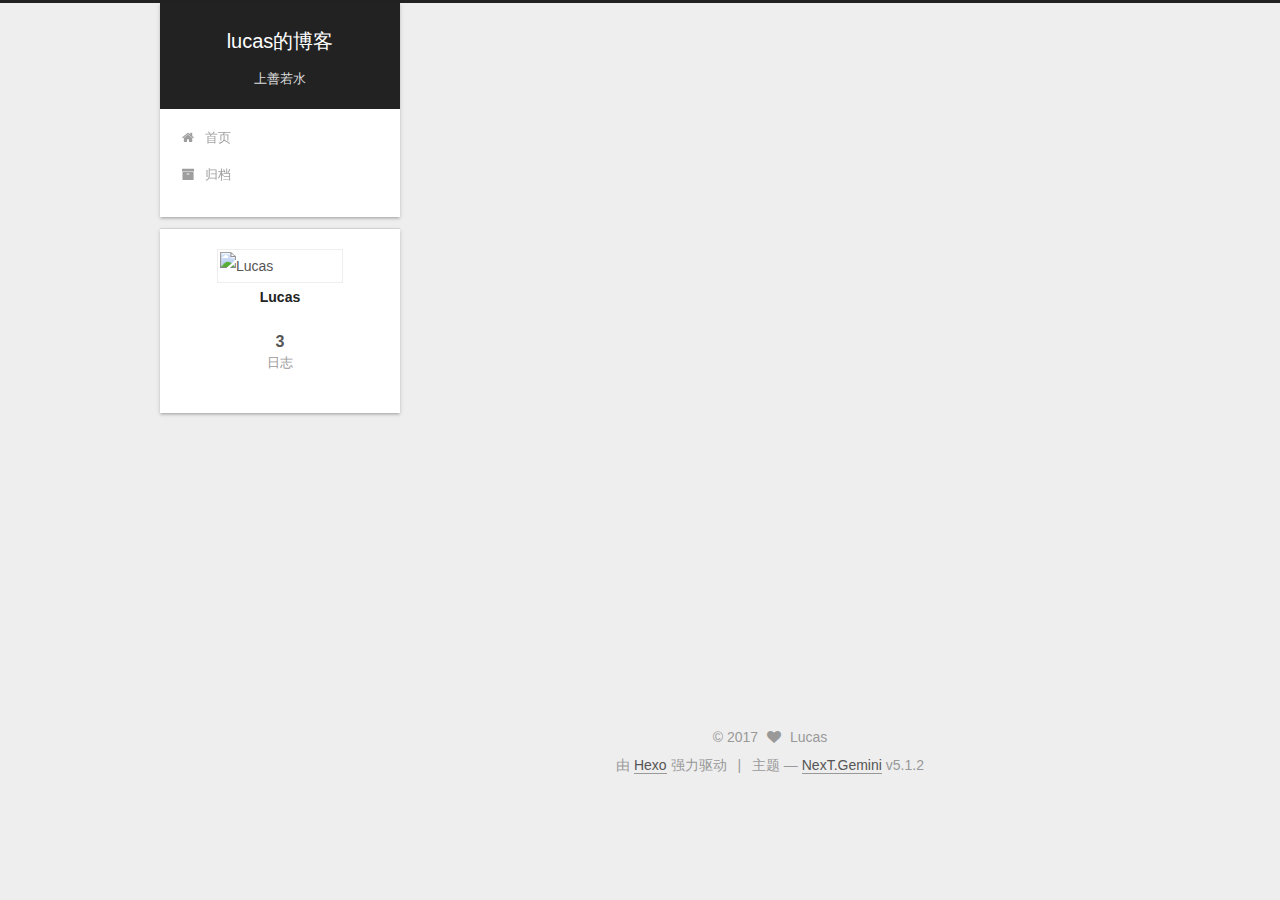
==== commit f7fa99cf: "Site updated: 2017-10-01 00:46:09" ====
--- a/archives/index.html
+++ b/archives/index.html
@@ -149,7 +149,7 @@
       </a>
     </div>
       
-        <p class="site-subtitle">上善若水</p>
+        <h1 class="site-subtitle" itemprop="description">上善若水</h1>
       
   </div>
 
@@ -232,7 +232,7 @@
         
           
           <div class="collection-title">
-            <h1 class="archive-year" id="archive-year-2017">2017</h1>
+            <h2 class="archive-year" id="archive-year-2017">2017</h2>
           </div>
         
         
@@ -242,7 +242,7 @@
   <article class="post post-type-normal" itemscope itemtype="http://schema.org/Article">
     <header class="post-header">
 
-      <h2 class="post-title">
+      <h3 class="post-title">
         
             <a class="post-title-link" href="/hexo/" itemprop="url">
               
@@ -250,7 +250,7 @@
               
             </a>
         
-      </h2>
+      </h3>
 
       <div class="post-meta">
         <time class="post-time" itemprop="dateCreated"
@@ -279,7 +279,7 @@
   <article class="post post-type-normal" itemscope itemtype="http://schema.org/Article">
     <header class="post-header">
 
-      <h2 class="post-title">
+      <h3 class="post-title">
         
             <a class="post-title-link" href="/Markdown/" itemprop="url">
               
@@ -287,7 +287,7 @@
               
             </a>
         
-      </h2>
+      </h3>
 
       <div class="post-meta">
         <time class="post-time" itemprop="dateCreated"
@@ -316,7 +316,7 @@
   <article class="post post-type-normal" itemscope itemtype="http://schema.org/Article">
     <header class="post-header">
 
-      <h2 class="post-title">
+      <h3 class="post-title">
         
             <a class="post-title-link" href="/hello-world/" itemprop="url">
               
@@ -324,7 +324,7 @@
               
             </a>
         
-      </h2>
+      </h3>
 
       <div class="post-meta">
         <time class="post-time" itemprop="dateCreated"
@@ -385,7 +385,7 @@
               alt="Lucas" />
           
             <p class="site-author-name" itemprop="name">Lucas</p>
-            <p class="site-description motion-element" itemprop="description">上善若水。水善利万物而不争，处众人之所恶，故几于道。居善地，心善渊，与善仁，言善信，政善治，事善能，动善时。夫唯不争，故无尤。</p>
+            <p class="site-description motion-element" itemprop="description"></p>
         </div>
 
         <nav class="site-state motion-element">
--- a/css/main.css
+++ b/css/main.css
@@ -1,2 +1,2 @@
 /* normalize.css v3.0.2 | MIT License | git.io/normalize */
-html{font-family:sans-serif;-ms-text-size-adjust:100%;-webkit-text-size-adjust:100%;}body{margin:0}article,aside,details,figcaption,figure,footer,header,hgroup,main,menu,nav,section,summary{display:block}audio,canvas,progress,video{display:inline-block;vertical-align:baseline;}audio:not([controls]){display:none;height:0}[hidden],template{display:none}a{background-color:transparent}a:active,a:hover{outline:0}abbr[title]{border-bottom:1px dotted}b,strong{font-weight:bold}dfn{font-style:italic}h1{font-size:2em;margin:.67em 0}mark{background:#ff0;color:#000}small{font-size:80%}sub,sup{font-size:75%;line-height:0;position:relative;vertical-align:baseline}sup{top:-.5em}sub{bottom:-.25em}img{border:0}svg:not(:root){overflow:hidden}figure{margin:1em 40px}hr{-moz-box-sizing:content-box;box-sizing:content-box;height:0}pre{overflow:auto}code,kbd,pre,samp{font-family:monospace,monospace;font-size:1em}button,input,optgroup,select,textarea{color:inherit;font:inherit;margin:0;}button{overflow:visible}button,select{text-transform:none}button,html input[type="button"],input[type="reset"],input[type="submit"]{-webkit-appearance:button;cursor:pointer;}button[disabled],html input[disabled]{cursor:default}button::-moz-focus-inner,input::-moz-focus-inner{border:0;padding:0}input{line-height:normal}input[type="checkbox"],input[type="radio"]{box-sizing:border-box;padding:0;}input[type="number"]::-webkit-inner-spin-button,input[type="number"]::-webkit-outer-spin-button{height:auto}input[type="search"]{-webkit-appearance:textfield;-moz-box-sizing:content-box;-webkit-box-sizing:content-box;box-sizing:content-box}input[type="search"]::-webkit-search-cancel-button,input[type="search"]::-webkit-search-decoration{-webkit-appearance:none}fieldset{border:1px solid #c0c0c0;margin:0 2px;padding:.35em .625em .75em}legend{border:0;padding:0;}textarea{overflow:auto}optgroup{font-weight:bold}table{border-collapse:collapse;border-spacing:0}td,th{padding:0}::selection{background:#262a30;color:#fff}body{position:relative;font-family:'Lato',"PingFang SC","Microsoft YaHei",sans-serif;font-size:14px;line-height:2;color:#555;background:#eee;}@media (max-width:767px){body{padding-right:0 !important}}@media (min-width:768px) and (max-width:991px){body{padding-right:0 !important}}@media (min-width:1600px){body{font-size:16px}}h1,h2,h3,h4,h5,h6{margin:0;padding:0;font-weight:bold;line-height:1.5;font-family:'Lato',"PingFang SC","Microsoft YaHei",sans-serif}h2,h3,h4,h5,h6{margin:20px 0 15px}h1{font-size:22px}@media (max-width:767px){h1{font-size:18px}}h2{font-size:20px}@media (max-width:767px){h2{font-size:16px}}h3{font-size:18px}@media (max-width:767px){h3{font-size:14px}}h4{font-size:16px}@media (max-width:767px){h4{font-size:12px}}h5{font-size:14px}@media (max-width:767px){h5{font-size:10px}}h6{font-size:12px}@media (max-width:767px){h6{font-size:8px}}p{margin:0 0 20px 0}a{color:#555;text-decoration:none;outline:none;border-bottom:1px solid #999;word-wrap:break-word;}a:hover{color:#222;border-bottom-color:#222}blockquote{margin:0;padding:0}img{display:block;margin:auto;max-width:100%;height:auto}hr{margin:40px 0;height:3px;border:none;background-color:#ddd;background-image:repeating-linear-gradient(-45deg,#fff,#fff 4px,transparent 4px,transparent 8px)}blockquote{padding:0 15px;color:#666;border-left:4px solid #ddd;}blockquote cite::before{content:"-";padding:0 5px}dt{font-weight:700}dd{margin:0;padding:0}kbd{border:1px solid #ccc;border-radius:.2em;box-shadow:.1em .1em .2em rgba(0,0,0,0.1);background-color:#f9f9f9;font-family:inherit;background-image:-webkit-linear-gradient(top,#eee,#fff,#eee);padding:.1em .3em;white-space:nowrap}.text-left{text-align:left}.text-center{text-align:center}.text-right{text-align:right}.text-justify{text-align:justify}.text-nowrap{white-space:nowrap}.text-lowercase{text-transform:lowercase}.text-uppercase{text-transform:uppercase}.text-capitalize{text-transform:capitalize}.center-block{display:block;margin-left:auto;margin-right:auto}.clearfix:before,.clearfix:after{content:" ";display:table}.clearfix:after{clear:both}.pullquote{width:45%;}.pullquote.left{float:left;margin-left:5px;margin-right:10px}.pullquote.right{float:right;margin-left:10px;margin-right:5px}.affix.affix.affix{position:fixed}.translation{margin-top:-20px;font-size:14px;color:#999}.scrollbar-measure{width:100px;height:100px;overflow:scroll;position:absolute;top:-9999px}.use-motion .motion-element{opacity:0}table{margin:20px 0;width:100%;border-collapse:collapse;border-spacing:0;border:1px solid #ddd;font-size:14px;table-layout:fixed;word-wrap:break-all}table>tbody>tr:nth-of-type(odd){background-color:#f9f9f9}table>tbody>tr:hover{background-color:#f5f5f5}caption,th,td{padding:8px;text-align:left;vertical-align:middle;font-weight:normal}th,td{border-bottom:3px solid #ddd;border-right:1px solid #eee}th{padding-bottom:10px;font-weight:700}td{border-bottom-width:1px}html,body{height:100%}.container{position:relative;min-height:100%}.header-inner{margin:0 auto;padding:100px 0 70px;width:calc(100% - 252px);}@media (min-width:1600px){.container .header-inner{width:900px}}.main{padding-bottom:150px}.main-inner{margin:0 auto;width:calc(100% - 252px);}@media (min-width:1600px){.container .main-inner{width:900px}}.footer{position:absolute;left:0;bottom:0;width:100%;min-height:50px}.footer-inner{box-sizing:border-box;margin:20px auto;width:calc(100% - 252px);}@media (min-width:1600px){.container .footer-inner{width:900px}}pre,.highlight{overflow:auto;margin:20px 0;padding:0;font-size:13px;color:#4d4d4c;background:#f7f7f7;line-height:1.6}pre,code{font-family:consolas,Menlo,"PingFang SC","Microsoft YaHei",monospace}code{padding:2px 4px;word-wrap:break-word;color:#555;background:#eee;border-radius:3px;font-size:13px}pre code{padding:0;color:#4d4d4c;background:none;text-shadow:none}.highlight{border-radius:1px;}.highlight pre{border:none;margin:0;padding:10px 0}.highlight table{margin:0;width:auto;border:none}.highlight td{border:none;padding:0}.highlight figcaption{font-size:1em;color:#4d4d4c;line-height:1em;margin-bottom:1em;}.highlight figcaption:before,.highlight figcaption:after{content:" ";display:table}.highlight figcaption:after{clear:both}.highlight figcaption a{float:right;color:#4d4d4c;}.highlight figcaption a:hover{border-bottom-color:#4d4d4c}.highlight .gutter pre{padding-left:10px;padding-right:10px;color:#869194;text-align:right;background-color:#eff2f3}.highlight .code pre{width:100%;padding-left:10px;padding-right:10px;background-color:#f7f7f7}.highlight .line{height:20px}.gutter{-webkit-user-select:none;-moz-user-select:none;-ms-user-select:none;user-select:none}.gist table{width:auto;}.gist table td{border:none}pre .deletion{background:#fdd}pre .addition{background:#dfd}pre .meta{color:#8959a8}pre .comment{color:#8e908c}pre .variable,pre .attribute,pre .tag,pre .regexp,pre .ruby .constant,pre .xml .tag .title,pre .xml .pi,pre .xml .doctype,pre .html .doctype,pre .css .id,pre .css .class,pre .css .pseudo{color:#c82829}pre .number,pre .preprocessor,pre .built_in,pre .literal,pre .params,pre .constant,pre .command{color:#f5871f}pre .ruby .class .title,pre .css .rules .attribute,pre .string,pre .value,pre .inheritance,pre .header,pre .ruby .symbol,pre .xml .cdata,pre .special,pre .number,pre .formula{color:#718c00}pre .title,pre .css .hexcolor{color:#3e999f}pre .function,pre .python .decorator,pre .python .title,pre .ruby .function .title,pre .ruby .title .keyword,pre .perl .sub,pre .javascript .title,pre .coffeescript .title{color:#4271ae}pre .keyword,pre .javascript .function{color:#8959a8}.full-image.full-image.full-image{border:none;max-width:100%;width:auto;margin:20px auto;}@media (min-width:992px){.full-image.full-image.full-image{max-width:none;width:118%;margin:0 -9%}}.blockquote-center,.page-home .post-type-quote blockquote,.page-post-detail .post-type-quote blockquote{position:relative;margin:40px 0;padding:0;border-left:none;text-align:center;}.blockquote-center::before,.page-home .post-type-quote blockquote::before,.page-post-detail .post-type-quote blockquote::before,.blockquote-center::after,.page-home .post-type-quote blockquote::after,.page-post-detail .post-type-quote blockquote::after{position:absolute;content:' ';display:block;width:100%;height:24px;opacity:.2;background-repeat:no-repeat;background-position:0 -6px;background-size:22px 22px}.blockquote-center::before,.page-home .post-type-quote blockquote::before,.page-post-detail .post-type-quote blockquote::before{top:-20px;background-image:url("../images/quote-l.svg");border-top:1px solid #ccc}.blockquote-center::after,.page-home .post-type-quote blockquote::after,.page-post-detail .post-type-quote blockquote::after{bottom:-20px;background-image:url("../images/quote-r.svg");border-bottom:1px solid #ccc;background-position:100% 8px}.blockquote-center p,.page-home .post-type-quote blockquote p,.page-post-detail .post-type-quote blockquote p,.blockquote-center div,.page-home .post-type-quote blockquote div,.page-post-detail .post-type-quote blockquote div{text-align:center}.post .post-body .group-picture img{box-sizing:border-box;padding:0 3px;border:none}.post .group-picture-row{overflow:hidden;margin-top:6px;}.post .group-picture-row:first-child{margin-top:0}.post .group-picture-column{float:left}.page-post-detail .post-body .group-picture-column{float:none;margin-top:10px;width:auto !important;}.page-post-detail .post-body .group-picture-column img{margin:0 auto}.page-archive .group-picture-container{overflow:hidden}.page-archive .group-picture-row{float:left;}.page-archive .group-picture-row:first-child{margin-top:6px}.page-archive .group-picture-column{max-width:150px;max-height:150px}.post-body .note{position:relative;padding:15px;margin-bottom:20px;border:1px solid #eee;border-left-width:5px;border-radius:3px;}.post-body .note h2,.post-body .note h3,.post-body .note h4,.post-body .note h5,.post-body .note h6{margin-top:0;margin-bottom:0;border-bottom:initial;padding-top:0 !important}.post-body .note p:first-child,.post-body .note ul:first-child,.post-body .note ol:first-child,.post-body .note table:first-child,.post-body .note pre:first-child,.post-body .note blockquote:first-child{margin-top:0}.post-body .note p:last-child,.post-body .note ul:last-child,.post-body .note ol:last-child,.post-body .note table:last-child,.post-body .note pre:last-child,.post-body .note blockquote:last-child{margin-bottom:0}.post-body .note.default{border-left-color:#777;}.post-body .note.default h2,.post-body .note.default h3,.post-body .note.default h4,.post-body .note.default h5,.post-body .note.default h6{color:#777}.post-body .note.primary{border-left-color:#6f42c1;}.post-body .note.primary h2,.post-body .note.primary h3,.post-body .note.primary h4,.post-body .note.primary h5,.post-body .note.primary h6{color:#6f42c1}.post-body .note.info{border-left-color:#428bca;}.post-body .note.info h2,.post-body .note.info h3,.post-body .note.info h4,.post-body .note.info h5,.post-body .note.info h6{color:#428bca}.post-body .note.success{border-left-color:#5cb85c;}.post-body .note.success h2,.post-body .note.success h3,.post-body .note.success h4,.post-body .note.success h5,.post-body .note.success h6{color:#5cb85c}.post-body .note.warning{border-left-color:#f0ad4e;}.post-body .note.warning h2,.post-body .note.warning h3,.post-body .note.warning h4,.post-body .note.warning h5,.post-body .note.warning h6{color:#f0ad4e}.post-body .note.danger{border-left-color:#d9534f;}.post-body .note.danger h2,.post-body .note.danger h3,.post-body .note.danger h4,.post-body .note.danger h5,.post-body .note.danger h6{color:#d9534f}.post-body .label{display:inline;padding:0 2px;white-space:nowrap;}.post-body .label.default{background-color:#f0f0f0}.post-body .label.primary{background-color:#efe6f7}.post-body .label.info{background-color:#e5f2f8}.post-body .label.success{background-color:#e7f4e9}.post-body .label.warning{background-color:#fcf6e1}.post-body .label.danger{background-color:#fae8eb}.post-body .tabs{position:relative;display:block;margin-bottom:20px;padding-top:10px;}.post-body .tabs ul.nav-tabs{margin:0;padding:0;display:flex;margin-bottom:-1px;}@media (max-width:413px){.post-body .tabs ul.nav-tabs{display:block;margin-bottom:5px}}.post-body .tabs ul.nav-tabs li.tab{list-style-type:none !important;margin:0 .25em 0 0;border-top:3px solid transparent;border-left:1px solid transparent;border-right:1px solid transparent;}@media (max-width:413px){.post-body .tabs ul.nav-tabs li.tab{margin:initial;border-top:1px solid transparent;border-left:3px solid transparent;border-right:1px solid transparent;border-bottom:1px solid transparent}}.post-body .tabs ul.nav-tabs li.tab a{outline:0;border-bottom:initial;display:block;line-height:1.8em;padding:.25em .75em;transition-duration:.2s;transition-timing-function:ease-out;transition-delay:0s}.post-body .tabs ul.nav-tabs li.tab a i{width:1.285714285714286em}.post-body .tabs ul.nav-tabs li.tab.active{border-top:3px solid #fc6423;border-left:1px solid #ddd;border-right:1px solid #ddd;background-color:#fff;}@media (max-width:413px){.post-body .tabs ul.nav-tabs li.tab.active{border-top:1px solid #ddd;border-left:3px solid #fc6423;border-right:1px solid #ddd;border-bottom:1px solid #ddd}}.post-body .tabs ul.nav-tabs li.tab.active a{cursor:default;color:#555}.post-body .tabs .tab-content{background-color:#fff;}.post-body .tabs .tab-content .tab-pane{border:1px solid #ddd;padding:20px 20px 0 20px;}.post-body .tabs .tab-content .tab-pane:not(.active){display:none !important}.post-body .tabs .tab-content .tab-pane.active{display:block !important;}.btn{display:inline-block;padding:0 20px;font-size:14px;color:#fff;background:#222;border:2px solid #555;text-decoration:none;border-radius:0;transition-property:background-color;transition-duration:.2s;transition-timing-function:ease-in-out;transition-delay:0s;}.btn:hover,.post-button .btn:hover{border-color:#222;color:#fff;background:#222}.btn-bar{display:block;width:22px;height:2px;background:#555;border-radius:1px;}.btn-bar+.btn-bar{margin-top:4px}.pagination{margin:120px 0 40px;text-align:center;border-top:1px solid #eee}.page-number-basic,.pagination .prev,.pagination .next,.pagination .page-number,.pagination .space{display:inline-block;position:relative;top:-1px;margin:0 10px;padding:0 11px;}@media (max-width:767px){.page-number-basic,.pagination .prev,.pagination .next,.pagination .page-number,.pagination .space{margin:0 5px}}.pagination .prev,.pagination .next,.pagination .page-number{border-bottom:0;border-top:1px solid #eee;transition-property:border-color;transition-duration:.2s;transition-timing-function:ease-in-out;transition-delay:0s;}.pagination .prev:hover,.pagination .next:hover,.pagination .page-number:hover{border-top-color:#222}.pagination .space{padding:0;margin:0}.pagination .prev{margin-left:0}.pagination .next{margin-right:0}.pagination .page-number.current{color:#fff;background:#ccc;border-top-color:#ccc}@media (max-width:767px){.pagination{border-top:none}.pagination .prev,.pagination .next,.pagination .page-number{margin-bottom:10px;border-top:0;border-bottom:1px solid #eee;padding:0 10px;}.pagination .prev:hover,.pagination .next:hover,.pagination .page-number:hover{border-bottom-color:#222}}.comments{margin:60px 20px 0}.tag-cloud{text-align:center;}.tag-cloud a{display:inline-block;margin:10px}.back-to-top{box-sizing:border-box;position:fixed;bottom:-100px;right:30px;z-index:1050;padding:0 6px;width:24px;background:#222;font-size:12px;opacity:.6;color:#fff;cursor:pointer;text-align:center;-webkit-transform:translateZ(0);transition-property:bottom;transition-duration:.2s;transition-timing-function:ease-in-out;transition-delay:0s;}@media (min-width:768px) and (max-width:991px){.back-to-top{display:none !important}}@media (max-width:767px){.back-to-top{display:none !important}}.back-to-top.back-to-top-on{bottom:30px}.header{background:transparent}.header-inner{position:relative}.headband{height:3px;background:#222}.site-meta{margin:0;text-align:center;}@media (max-width:767px){.site-meta{text-align:center}}.brand{position:relative;display:inline-block;padding:0 40px;color:#fff;background:#222;border-bottom:none;}.brand:hover{color:#fff}.logo{display:inline-block;margin-right:5px;line-height:36px;vertical-align:top}.site-title{display:inline-block;vertical-align:top;line-height:36px;font-size:20px;font-weight:normal;font-family:'Lato',"PingFang SC","Microsoft YaHei",sans-serif}.site-subtitle{margin-top:10px;font-size:13px;color:#ddd}.use-motion .brand{opacity:0}.use-motion .logo,.use-motion .site-title,.use-motion .site-subtitle{opacity:0;position:relative;top:-10px}.site-nav-toggle{display:none;position:absolute;top:10px;left:10px;}@media (max-width:767px){.site-nav-toggle{display:block}}.site-nav-toggle button{margin-top:2px;padding:9px 10px;background:transparent;border:none}@media (max-width:767px){.site-nav{display:none;margin:0 -10px;padding:0 10px;clear:both;border-top:1px solid #ddd}}@media (min-width:768px) and (max-width:991px){.site-nav{display:block !important}}@media (min-width:992px){.site-nav{display:block !important}}.menu{margin-top:20px;padding-left:0;text-align:center}.menu .menu-item{display:inline-block;margin:0 10px;list-style:none;}@media screen and (max-width:767px){.menu .menu-item{margin-top:10px}}.menu .menu-item a{display:block;font-size:13px;line-height:inherit;border-bottom:1px solid transparent;transition-property:border-color;transition-duration:.2s;transition-timing-function:ease-in-out;transition-delay:0s;}.menu .menu-item a:hover,.menu-item-active a{border-bottom-color:#222}.menu .menu-item .fa{margin-right:5px}.use-motion .menu-item{opacity:0}.post-body{font-family:'Lato',"PingFang SC","Microsoft YaHei",sans-serif;}@media (max-width:767px){.post-body{word-break:break-word}}.post-body .fancybox img{display:block !important;margin:0 auto;cursor:pointer;cursor:zoom-in;cursor:-webkit-zoom-in}.post-body .image-caption,.post-body .figure .caption{margin:-20px auto 15px;text-align:center;font-size:14px;color:#999;font-weight:bold;line-height:1}.post-sticky-flag{display:inline-block;font-size:16px;-ms-transform:rotate(30deg);-webkit-transform:rotate(30deg);-moz-transform:rotate(30deg);-ms-transform:rotate(30deg);-o-transform:rotate(30deg);transform:rotate(30deg)}.use-motion .post-block{opacity:0}.use-motion .post-header{opacity:0}.use-motion .post-body{opacity:0}.use-motion .collection-title{opacity:0}.posts-expand{padding-top:40px}@media (max-width:767px){.posts-expand{margin:0 20px}.post-body pre{padding:10px;}.post-body pre .gutter pre{padding-right:10px}.post-body .highlight{margin-left:0;margin-right:0;padding:0;}.post-body .highlight .gutter pre{padding-right:10px}}@media (min-width:992px){.posts-expand .post-body{text-align:justify}}.posts-expand .post-body h2,.posts-expand .post-body h3,.posts-expand .post-body h4,.posts-expand .post-body h5,.posts-expand .post-body h6{padding-top:10px;}.posts-expand .post-body h2 .header-anchor,.posts-expand .post-body h3 .header-anchor,.posts-expand .post-body h4 .header-anchor,.posts-expand .post-body h5 .header-anchor,.posts-expand .post-body h6 .header-anchor{float:right;margin-left:10px;color:#ccc;border-bottom-style:none;visibility:hidden;}.posts-expand .post-body h2 .header-anchor:hover,.posts-expand .post-body h3 .header-anchor:hover,.posts-expand .post-body h4 .header-anchor:hover,.posts-expand .post-body h5 .header-anchor:hover,.posts-expand .post-body h6 .header-anchor:hover{color:inherit}.posts-expand .post-body h2:hover .header-anchor,.posts-expand .post-body h3:hover .header-anchor,.posts-expand .post-body h4:hover .header-anchor,.posts-expand .post-body h5:hover .header-anchor,.posts-expand .post-body h6:hover .header-anchor{visibility:visible}.posts-expand .post-body ul li{list-style:circle}.posts-expand .post-body img{box-sizing:border-box;margin:auto;padding:3px;border:1px solid #ddd}.posts-expand .post-body .fancybox img{margin:0 auto 25px}@media (max-width:767px){.posts-collapse{margin:0 20px;}.posts-collapse .post-title,.posts-collapse .post-meta{display:block;width:auto;text-align:left}}.posts-collapse{position:relative;z-index:1010;margin-left:55px;}.posts-collapse::after{content:" ";position:absolute;top:20px;left:0;margin-left:-2px;width:4px;height:100%;background:#f5f5f5;z-index:-1}@media (max-width:767px){.posts-collapse{margin:0 20px}}.posts-collapse .collection-title{position:relative;margin:60px 0;}.posts-collapse .collection-title h1,.posts-collapse .collection-title h2{margin-left:20px}.posts-collapse .collection-title small{color:#bbb;margin-left:5px}.posts-collapse .collection-title::before{content:" ";position:absolute;left:0;top:50%;margin-left:-4px;margin-top:-4px;width:8px;height:8px;background:#bbb;border-radius:50%}.posts-collapse .post{margin:30px 0}.posts-collapse .post-header{position:relative;transition-duration:.2s;transition-timing-function:ease-in-out;transition-delay:0s;transition-property:border;border-bottom:1px dashed #ccc;}.posts-collapse .post-header::before{content:" ";position:absolute;left:0;top:12px;width:6px;height:6px;margin-left:-4px;background:#bbb;border-radius:50%;border:1px solid #fff;transition-duration:.2s;transition-timing-function:ease-in-out;transition-delay:0s;transition-property:background}.posts-collapse .post-header:hover{border-bottom-color:#666;}.posts-collapse .post-header:hover::before{background:#222}.posts-collapse .post-meta{position:absolute;font-size:12px;left:20px;top:5px}.posts-collapse .post-comments-count{display:none}.posts-collapse .post-title{margin-left:60px;font-size:16px;font-weight:normal;line-height:inherit;}.posts-collapse .post-title::after{margin-left:3px;opacity:.6}.posts-collapse .post-title a{color:#666;border-bottom:none}.page-home .post-type-quote .post-header,.page-post-detail .post-type-quote .post-header,.page-home .post-type-quote .post-tags,.page-post-detail .post-type-quote .post-tags{display:none}.posts-expand .post-title{text-align:center;word-break:break-word;font-weight:400}.posts-expand .post-title-link{display:inline-block;position:relative;color:#555;border-bottom:none;line-height:1.2;vertical-align:top;}.posts-expand .post-title-link::before{content:"";position:absolute;width:100%;height:2px;bottom:0;left:0;background-color:#000;visibility:hidden;-webkit-transform:scaleX(0);-moz-transform:scaleX(0);-ms-transform:scaleX(0);-o-transform:scaleX(0);transform:scaleX(0);transition-duration:.2s;transition-timing-function:ease-in-out;transition-delay:0s}.posts-expand .post-title-link:hover::before{visibility:visible;-webkit-transform:scaleX(1);-moz-transform:scaleX(1);-ms-transform:scaleX(1);-o-transform:scaleX(1);transform:scaleX(1)}.posts-expand .post-title-link .fa{font-size:16px}.posts-expand .post-meta{margin:3px 0 60px 0;color:#999;font-family:'Lato',"PingFang SC","Microsoft YaHei",sans-serif;font-size:12px;text-align:center;}.posts-expand .post-meta .post-category-list{display:inline-block;margin:0;padding:3px}.posts-expand .post-meta .post-category-list-link{color:#999}.posts-expand .post-meta .post-description{font-size:14px;margin-top:2px}.post-meta-divider{margin:0 .5em}.post-meta-item-icon{margin-right:3px;}@media (min-width:768px) and (max-width:991px){.post-meta-item-icon{display:inline-block}}@media (max-width:767px){.post-meta-item-icon{display:inline-block}}@media (min-width:768px) and (max-width:991px){.post-meta-item-text{display:none}}@media (max-width:767px){.post-meta-item-text{display:none}}@media (max-width:767px){.posts-expand .post-comments-count{display:none}}.post-button{margin-top:50px;}.post-button .btn{color:#555;font-size:14px;background:#fff;border-radius:2px;line-height:2;margin:0 4px 8px 4px}.post-button .fa-fw{width:1.285714285714286em;text-align:left}.posts-expand .post-tags{margin-top:40px;text-align:center;}.posts-expand .post-tags a{display:inline-block;margin-right:10px;font-size:13px}.post-nav{display:table;margin-top:15px;width:100%;border-top:1px solid #eee}.post-nav-divider{display:table-cell;width:10%}.post-nav-item{display:table-cell;padding:10px 0 0 0;width:45%;vertical-align:top;}.post-nav-item a{position:relative;display:block;line-height:25px;font-size:14px;color:#555;border-bottom:none;}.post-nav-item a:hover{color:#222;border-bottom:none}.post-nav-item a:active{top:2px}.post-nav-item .fa{position:absolute;top:8px;left:0;font-size:12px}.post-nav-next a{padding-left:15px}.post-nav-prev{text-align:right;}.post-nav-prev a{padding-right:15px}.post-nav-prev .fa{right:0;left:auto}.posts-expand .post-eof{display:block;margin:80px auto 60px;width:8%;height:1px;background:#ccc;text-align:center}.post:last-child .post-eof.post-eof.post-eof{display:none}.post-gallery{display:table;table-layout:fixed;width:100%;border-collapse:separate}.post-gallery-row{display:table-row}.post-gallery .post-gallery-img{display:table-cell;text-align:center;vertical-align:middle;border:none}.post-gallery .post-gallery-img img{max-width:100%;max-height:100%;border:none}.fancybox-close,.fancybox-close:hover{border:none}.rtl.post-body p,.rtl.post-body a,.rtl.post-body h1,.rtl.post-body h2,.rtl.post-body h3,.rtl.post-body h4,.rtl.post-body h5,.rtl.post-body h6,.rtl.post-body li,.rtl.post-body ul,.rtl.post-body ol{direction:rtl;font-family:UKIJ Ekran}.rtl.post-title{font-family:UKIJ Ekran}.sidebar{position:fixed;right:0;top:0;bottom:0;width:0;z-index:1040;box-shadow:inset 0 2px 6px #000;background:#222;-webkit-transform:translateZ(0);}.sidebar a{color:#999;border-bottom-color:#555;}.sidebar a:hover{color:#eee}@media (min-width:768px) and (max-width:991px){.sidebar{display:none !important}}@media (max-width:767px){.sidebar{display:none !important}}.sidebar-inner{position:relative;padding:20px 10px;color:#999;text-align:center}.sidebar-toggle{position:fixed;right:30px;bottom:45px;width:14px;height:14px;padding:5px;background:#222;line-height:0;z-index:1050;cursor:pointer;-webkit-transform:translateZ(0);}@media (min-width:768px) and (max-width:991px){.sidebar-toggle{display:none !important}}@media (max-width:767px){.sidebar-toggle{display:none !important}}.sidebar-toggle-line{position:relative;display:inline-block;vertical-align:top;height:2px;width:100%;background:#fff;margin-top:3px;}.sidebar-toggle-line:first-child{margin-top:0}.site-author-image{display:block;margin:0 auto;padding:2px;max-width:120px;height:auto;border:1px solid #eee}.site-author-name{margin:0;text-align:center;color:#222;font-weight:600}.site-description{margin-top:0;text-align:center;font-size:13px;color:#999}.site-state{overflow:hidden;line-height:1.4;white-space:nowrap;text-align:center}.site-state-item{display:inline-block;padding:0 15px;border-left:1px solid #eee;}.site-state-item:first-child{border-left:none}.site-state-item a{border-bottom:none}.site-state-item-count{display:block;text-align:center;color:inherit;font-weight:600;font-size:16px}.site-state-item-name{font-size:13px;color:#999}.feed-link{margin-top:20px;}.feed-link a{display:inline-block;padding:0 15px;color:#fc6423;border:1px solid #fc6423;border-radius:4px;}.feed-link a i{color:#fc6423;font-size:14px}.feed-link a:hover{color:#fff;background:#fc6423;}.feed-link a:hover i{color:#fff}.links-of-author{margin-top:20px}.links-of-author a{display:inline-block;vertical-align:middle;margin-right:10px;margin-bottom:10px;border-bottom-color:#555;font-size:13px;}.links-of-author a:before{display:inline-block;vertical-align:middle;margin-right:3px;content:" ";width:4px;height:4px;border-radius:50%;background:#ecff16}.links-of-blogroll{font-size:13px}.links-of-blogroll-title{margin-top:20px;font-size:14px;font-weight:600}.links-of-blogroll-list{margin:0;padding:0;list-style:none}.links-of-blogroll-item{padding:2px 10px;}.links-of-blogroll-item a{max-width:280px;box-sizing:border-box;display:inline-block;overflow:hidden;white-space:nowrap;text-overflow:ellipsis}.sidebar-nav{margin:0 0 20px;padding-left:0}.sidebar-nav li{display:inline-block;cursor:pointer;border-bottom:1px solid transparent;font-size:14px;color:#555;}.sidebar-nav li:hover{color:#fc6423}.page-post-detail .sidebar-nav-toc{padding:0 5px}.page-post-detail .sidebar-nav-overview{margin-left:10px}.sidebar-nav .sidebar-nav-active{color:#fc6423;border-bottom-color:#fc6423;}.sidebar-nav .sidebar-nav-active:hover{color:#fc6423}.sidebar-panel{display:none}.sidebar-panel-active{display:block}.post-toc-empty{font-size:14px;color:#666}.post-toc-wrap{overflow:hidden}.post-toc{overflow:auto}.post-toc ol{margin:0;padding:0 2px 5px 10px;text-align:left;list-style:none;font-size:14px;}.post-toc ol > ol{padding-left:0}.post-toc ol a{transition-duration:.2s;transition-timing-function:ease-in-out;transition-delay:0s;transition-property:all;color:#666;border-bottom-color:#ccc;}.post-toc ol a:hover{color:#000;border-bottom-color:#000}.post-toc .nav-item{overflow:hidden;text-overflow:ellipsis;white-space:nowrap;line-height:1.8}.post-toc .nav .nav-child{display:none}.post-toc .nav .active > .nav-child{display:block}.post-toc .nav .active-current > .nav-child{display:block;}.post-toc .nav .active-current > .nav-child > .nav-item{display:block}.post-toc .nav .active > a{color:#fc6423;border-bottom-color:#fc6423}.post-toc .nav .active-current > a{color:#fc6423;}.post-toc .nav .active-current > a:hover{color:#fc6423}.footer{font-size:14px;color:#999;}.footer img{border:none}.footer-inner{text-align:center}.with-love{display:inline-block;margin:0 5px}.powered-by,.theme-info{display:inline-block}.cc-license{margin-top:10px;text-align:center;}.cc-license .cc-opacity{opacity:.7;border-bottom:none;}.cc-license .cc-opacity:hover{opacity:.9}.cc-license img{display:inline-block}.theme-next #ds-thread #ds-reset{color:#555}.theme-next #ds-thread #ds-reset .ds-replybox{margin-bottom:30px}.theme-next #ds-thread #ds-reset .ds-replybox .ds-avatar,.theme-next #ds-reset .ds-avatar img{box-shadow:none}.theme-next #ds-thread #ds-reset .ds-textarea-wrapper{border-color:#c7d4e1;background:none;border-top-right-radius:3px;border-top-left-radius:3px}.theme-next #ds-thread #ds-reset .ds-textarea-wrapper textarea{height:60px}.theme-next #ds-reset .ds-rounded-top{border-radius:0}.theme-next #ds-thread #ds-reset .ds-post-toolbar{box-sizing:border-box;border:1px solid #c7d4e1;background:#f6f8fa}.theme-next #ds-thread #ds-reset .ds-post-options{height:40px;border:none;background:none}.theme-next #ds-thread #ds-reset .ds-toolbar-buttons{top:11px}.theme-next #ds-thread #ds-reset .ds-sync{top:5px}.theme-next #ds-thread #ds-reset .ds-post-button{top:4px;right:5px;width:90px;height:30px;border:1px solid #c5ced7;border-radius:3px;background-image:linear-gradient(#fbfbfc,#f5f7f9);color:#60676d}.theme-next #ds-thread #ds-reset .ds-post-button:hover{background-position:0 -30px;color:#60676d}.theme-next #ds-thread #ds-reset .ds-comments-info{padding:10px 0}.theme-next #ds-thread #ds-reset .ds-sort{display:none}.theme-next #ds-thread #ds-reset li.ds-tab a.ds-current{border:none;background:#f6f8fa;color:#60676d;}.theme-next #ds-thread #ds-reset li.ds-tab a.ds-current:hover{background-color:#e9f0f7;color:#60676d}.theme-next #ds-thread #ds-reset li.ds-tab a{border-radius:2px;padding:5px}.theme-next #ds-thread #ds-reset .ds-login-buttons p{color:#999;line-height:36px}.theme-next #ds-thread #ds-reset .ds-login-buttons .ds-service-list li{height:28px}.theme-next #ds-thread #ds-reset .ds-service-list a{background:none;padding:5px;border:1px solid;border-radius:3px;text-align:center;}.theme-next #ds-thread #ds-reset .ds-service-list a:hover{color:#fff;background:#666}.theme-next #ds-thread #ds-reset .ds-service-list .ds-weibo{color:#fc9b00;border-color:#fc9b00;}.theme-next #ds-thread #ds-reset .ds-service-list .ds-weibo:hover{background:#fc9b00}.theme-next #ds-thread #ds-reset .ds-service-list .ds-qq{color:#60a3ec;border-color:#60a3ec;}.theme-next #ds-thread #ds-reset .ds-service-list .ds-qq:hover{background:#60a3ec}.theme-next #ds-thread #ds-reset .ds-service-list .ds-renren{color:#2e7ac4;border-color:#2e7ac4;}.theme-next #ds-thread #ds-reset .ds-service-list .ds-renren:hover{background:#2e7ac4}.theme-next #ds-thread #ds-reset .ds-service-list .ds-douban{color:#37994c;border-color:#37994c;}.theme-next #ds-thread #ds-reset .ds-service-list .ds-douban:hover{background:#37994c}.theme-next #ds-thread #ds-reset .ds-service-list .ds-kaixin{color:#fef20d;border-color:#fef20d;}.theme-next #ds-thread #ds-reset .ds-service-list .ds-kaixin:hover{background:#fef20d}.theme-next #ds-thread #ds-reset .ds-service-list .ds-netease{color:#f00;border-color:#f00;}.theme-next #ds-thread #ds-reset .ds-service-list .ds-netease:hover{background:#f00}.theme-next #ds-thread #ds-reset .ds-service-list .ds-sohu{color:#ffcb05;border-color:#ffcb05;}.theme-next #ds-thread #ds-reset .ds-service-list .ds-sohu:hover{background:#ffcb05}.theme-next #ds-thread #ds-reset .ds-service-list .ds-baidu{color:#2831e0;border-color:#2831e0;}.theme-next #ds-thread #ds-reset .ds-service-list .ds-baidu:hover{background:#2831e0}.theme-next #ds-thread #ds-reset .ds-service-list .ds-google{color:#166bec;border-color:#166bec;}.theme-next #ds-thread #ds-reset .ds-service-list .ds-google:hover{background:#166bec}.theme-next #ds-thread #ds-reset .ds-service-list .ds-weixin{color:#00ce0d;border-color:#00ce0d;}.theme-next #ds-thread #ds-reset .ds-service-list .ds-weixin:hover{background:#00ce0d}.theme-next #ds-thread #ds-reset .ds-service-list .ds-more-services{border:none;}.theme-next #ds-thread #ds-reset .ds-service-list .ds-more-services:hover{background:none}.theme-next #ds-reset .duoshuo-ua-admin{display:inline-block;color:#f00}.theme-next #ds-reset .duoshuo-ua-platform,.theme-next #ds-reset .duoshuo-ua-browser{color:#ccc;}.theme-next #ds-reset .duoshuo-ua-platform .fa,.theme-next #ds-reset .duoshuo-ua-browser .fa{display:inline-block;margin-right:3px}.theme-next #ds-reset .duoshuo-ua-separator{display:inline-block;margin-left:5px}.theme-next .this_ua{background-color:#ccc !important;border-radius:4px;padding:0 5px !important;margin:1px 1px !important;border:1px solid #bbb !important;color:#fff;display:inline-block !important}.theme-next .this_ua.admin{background-color:#d9534f !important;border-color:#d9534f !important}.theme-next .this_ua.platform.iOS,.theme-next .this_ua.platform.Mac,.theme-next .this_ua.platform.Windows{background-color:#39b3d7 !important;border-color:#46b8da !important}.theme-next .this_ua.platform.Linux{background-color:#3a3a3a !important;border-color:#1f1f1f !important}.theme-next .this_ua.platform.Android{background-color:#00c47d !important;border-color:#01b171 !important}.theme-next .this_ua.browser.Mobile,.theme-next .this_ua.browser.Chrome{background-color:#5cb85c !important;border-color:#4cae4c !important}.theme-next .this_ua.browser.Firefox{background-color:#f0ad4e !important;border-color:#eea236 !important}.theme-next .this_ua.browser.Maxthon,.theme-next .this_ua.browser.IE{background-color:#428bca !important;border-color:#357ebd !important}.theme-next .this_ua.browser.baidu,.theme-next .this_ua.browser.UCBrowser,.theme-next .this_ua.browser.Opera{background-color:#d9534f !important;border-color:#d43f3a !important}.theme-next .this_ua.browser.Android,.theme-next .this_ua.browser.QQBrowser{background-color:#78ace9 !important;border-color:#4cae4c !important}.post-spread{margin-top:20px;text-align:center}.jiathis_style{display:inline-block;}.jiathis_style a{border:none}.fa{font-family:FontAwesome !important}.post-spread{margin-top:20px;text-align:center}.bdshare-slide-button-box a{border:none}.bdsharebuttonbox{display:inline-block;}.bdsharebuttonbox a{border:none}.local-search-pop-overlay{position:fixed;width:100%;height:100%;top:0;left:0;z-index:2080;background-color:rgba(0,0,0,0.3)}.local-search-popup{display:none;position:fixed;top:10%;left:50%;margin-left:-350px;width:700px;height:80%;padding:0;background:#fff;color:#333;z-index:9999;border-radius:5px;}@media (max-width:767px){.local-search-popup{padding:0;top:0;left:0;margin:0;width:100%;height:100%;border-radius:0}}.local-search-popup ul.search-result-list{padding:0;margin:0 5px}.local-search-popup p.search-result{border-bottom:1px dashed #ccc;padding:5px 0}.local-search-popup a.search-result-title{font-weight:bold;font-size:16px}.local-search-popup .search-keyword{border-bottom:1px dashed #f00;font-weight:bold;color:#f00}.local-search-popup .local-search-header{padding:5px;height:36px;background:#f5f5f5;border-top-left-radius:5px;border-top-right-radius:5px}.local-search-popup #local-search-result{overflow:auto;position:relative;padding:5px 25px;height:calc(100% - 55px)}.local-search-popup .local-search-input-wrapper{display:inline-block;width:calc(100% - 90px);height:36px;line-height:36px;padding:0 5px}.local-search-popup .local-search-input-wrapper input{padding:8px 0;height:20px;display:block;width:100%;outline:none;border:none;background:transparent;vertical-align:middle}.local-search-popup .search-icon,.local-search-popup .popup-btn-close{display:inline-block;font-size:18px;color:#999;height:36px;width:18px;padding-left:10px;padding-right:10px}.local-search-popup .search-icon{float:left}.local-search-popup .popup-btn-close{border-left:1px solid #eee;float:right;cursor:pointer}.local-search-popup #no-result{position:absolute;left:50%;top:50%;-webkit-transform:translate(-50%,-50%);-webkit-transform:translate(-50%,-50%);-moz-transform:translate(-50%,-50%);-ms-transform:translate(-50%,-50%);-o-transform:translate(-50%,-50%);transform:translate(-50%,-50%);color:#ccc}.site-uv,.site-pv,.page-pv{display:inline-block;}.site-uv .busuanzi-value,.site-pv .busuanzi-value,.page-pv .busuanzi-value{margin:0 5px}.site-uv{margin-right:10px;}.site-uv::after{content:"|";padding-left:10px}.page-archive .archive-page-counter{position:relative;top:3px;left:20px;}@media (max-width:767px){.page-archive .archive-page-counter{top:5px}}.page-archive .posts-collapse .archive-move-on{position:absolute;top:11px;left:0;margin-left:-6px;width:10px;height:10px;opacity:.5;background:#555;border:1px solid #fff;border-radius:50%}.category-all-page .category-all-title{text-align:center}.category-all-page .category-all{margin-top:20px}.category-all-page .category-list{margin:0;padding:0;list-style:none}.category-all-page .category-list-item{margin:5px 10px}.category-all-page .category-list-count{color:#bbb;}.category-all-page .category-list-count:before{display:inline;content:" ("}.category-all-page .category-list-count:after{display:inline;content:") "}.category-all-page .category-list-child{padding-left:10px}#schedule ul#event-list{padding-left:30px;}#schedule ul#event-list hr{margin:20px 0 45px 0 !important;background:#222;}#schedule ul#event-list hr:after{display:inline-block;content:'NOW';background:#222;color:#fff;font-weight:bold;text-align:right;padding:0 5px}#schedule ul#event-list li.event{margin:20px 0;background:#f9f9f9;padding-left:10px;min-height:40px;}#schedule ul#event-list li.event h2.event-summary{margin:0;padding-bottom:3px;}#schedule ul#event-list li.event h2.event-summary:before{display:inline-block;font-family:FontAwesome;font-size:8px;content:'\f111';vertical-align:middle;margin-right:25px;color:#bbb}#schedule ul#event-list li.event span.event-relative-time{display:inline-block;font-size:12px;font-weight:400;padding-left:12px;color:#bbb}#schedule ul#event-list li.event span.event-details{display:block;color:#bbb;margin-left:56px;padding-top:3px;padding-bottom:6px;text-indent:-24px;line-height:18px;}#schedule ul#event-list li.event span.event-details:before{text-indent:0;display:inline-block;width:14px;font-family:FontAwesome;text-align:center;margin-right:9px;color:#bbb}#schedule ul#event-list li.event span.event-details.event-location:before{content:'\f041'}#schedule ul#event-list li.event span.event-details.event-duration:before{content:'\f017'}#schedule ul#event-list li.event-past{background:#fcfcfc;}#schedule ul#event-list li.event-past > *{opacity:.6}#schedule ul#event-list li.event-past h2.event-summary{color:#bbb;}#schedule ul#event-list li.event-past h2.event-summary:before{color:#dfdfdf}#schedule ul#event-list li.event-now{background:#222;color:#fff;padding:15px 0 15px 10px;}#schedule ul#event-list li.event-now h2.event-summary:before{-webkit-transform:scale(1.2);-moz-transform:scale(1.2);-ms-transform:scale(1.2);-o-transform:scale(1.2);transform:scale(1.2);color:#fff;animation:dot-flash 1s alternate infinite ease-in-out}#schedule ul#event-list li.event-now *{color:#fff !important}@-moz-keyframes dot-flash{from{opacity:1;-webkit-transform:scale(1.1);-moz-transform:scale(1.1);-ms-transform:scale(1.1);-o-transform:scale(1.1);transform:scale(1.1)}to{opacity:0;-webkit-transform:scale(1);-moz-transform:scale(1);-ms-transform:scale(1);-o-transform:scale(1);transform:scale(1)}}@-webkit-keyframes dot-flash{from{opacity:1;-webkit-transform:scale(1.1);-moz-transform:scale(1.1);-ms-transform:scale(1.1);-o-transform:scale(1.1);transform:scale(1.1)}to{opacity:0;-webkit-transform:scale(1);-moz-transform:scale(1);-ms-transform:scale(1);-o-transform:scale(1);transform:scale(1)}}@-o-keyframes dot-flash{from{opacity:1;-webkit-transform:scale(1.1);-moz-transform:scale(1.1);-ms-transform:scale(1.1);-o-transform:scale(1.1);transform:scale(1.1)}to{opacity:0;-webkit-transform:scale(1);-moz-transform:scale(1);-ms-transform:scale(1);-o-transform:scale(1);transform:scale(1)}}@keyframes dot-flash{from{opacity:1;-webkit-transform:scale(1.1);-moz-transform:scale(1.1);-ms-transform:scale(1.1);-o-transform:scale(1.1);transform:scale(1.1)}to{opacity:0;-webkit-transform:scale(1);-moz-transform:scale(1);-ms-transform:scale(1);-o-transform:scale(1);transform:scale(1)}}.page-post-detail .sidebar-toggle-line{background:#fc6423}.page-post-detail .comments{overflow:hidden}.header{position:relative;margin:0 auto;width:75%;}@media (min-width:768px) and (max-width:991px){.header{width:auto}}@media (max-width:767px){.header{width:auto}}.header-inner{position:absolute;top:0;overflow:hidden;padding:0;width:240px;background:#fff;box-shadow:0 2px 2px 0 rgba(0,0,0,0.12),0 3px 1px -2px rgba(0,0,0,0.06),0 1px 5px 0 rgba(0,0,0,0.12);border-radius:initial;}@media (min-width:1600px){.container .header-inner{width:240px}}@media (min-width:768px) and (max-width:991px){.header-inner{position:relative;width:auto;border-radius:initial}}@media (max-width:767px){.header-inner{position:relative;width:auto;border-radius:initial}}.main:before,.main:after{content:" ";display:table}.main:after{clear:both}@media (min-width:768px) and (max-width:991px){.main{padding-bottom:100px}}@media (max-width:767px){.main{padding-bottom:100px}}.container .main-inner{width:75%;}@media (min-width:768px) and (max-width:991px){.container .main-inner{width:auto}}@media (max-width:767px){.container .main-inner{width:auto}}.content-wrap{float:right;box-sizing:border-box;padding:40px;width:calc(100% - 252px);background:#fff;min-height:700px;box-shadow:0 2px 2px 0 rgba(0,0,0,0.12),0 3px 1px -2px rgba(0,0,0,0.06),0 1px 5px 0 rgba(0,0,0,0.12);border-radius:initial;}@media (min-width:768px) and (max-width:991px){.content-wrap{width:100%;padding:20px;border-radius:initial}}@media (max-width:767px){.content-wrap{width:100%;padding:20px;min-height:auto;border-radius:initial}}.sidebar{position:static;float:left;margin-top:300px;width:240px;background:#eee;box-shadow:none;}@media (min-width:768px) and (max-width:991px){.sidebar{display:none}}@media (max-width:767px){.sidebar{display:none}}.sidebar-toggle{display:none}.footer-inner{width:75%;padding-left:260px;}@media (min-width:768px) and (max-width:991px){.footer-inner{width:auto;padding-left:0 !important;padding-right:0 !important}}@media (max-width:767px){.footer-inner{width:auto;padding-left:0 !important;padding-right:0 !important}}.sidebar-position-right .header-inner{right:0}.sidebar-position-right .content-wrap{float:left}.sidebar-position-right .sidebar{float:right}.sidebar-position-right .footer-inner{padding-left:0;padding-right:260px}.site-brand-wrapper{position:relative}.site-meta{padding:20px 0;color:#fff;background:#222;}@media (min-width:768px) and (max-width:991px){.site-meta{box-shadow:0 0 16px rgba(0,0,0,0.5)}}@media (max-width:767px){.site-meta{box-shadow:0 0 16px rgba(0,0,0,0.5)}}.brand{padding:0;background:none;}.brand:hover{color:#fff}.site-subtitle{margin:10px 10px 0;font-weight:initial}.site-search form{display:none}.site-nav{border-top:none;}@media (min-width:768px) and (max-width:991px){.site-nav{display:none !important}}@media (min-width:768px) and (max-width:991px){.site-nav-on{display:block !important}}.menu .menu-item{display:block;margin:0;}.menu .menu-item a{position:relative;box-sizing:border-box;padding:5px 20px;text-align:left;line-height:inherit;transition-property:background-color;transition-duration:.2s;transition-timing-function:ease-in-out;transition-delay:0s;}.menu .menu-item a:hover,.menu-item-active a{background:#f9f9f9;border-bottom-color:#fff}.menu .menu-item br{display:none}.menu-item-active a:after{content:" ";position:absolute;top:50%;margin-top:-3px;right:15px;width:6px;height:6px;border-radius:50%;background-color:#bbb}.btn-bar{background-color:#fff}.site-nav-toggle{left:20px;top:50%;-webkit-transform:translateY(-50%);-webkit-transform:translateY(-50%);-moz-transform:translateY(-50%);-ms-transform:translateY(-50%);-o-transform:translateY(-50%);transform:translateY(-50%);}@media (min-width:768px) and (max-width:991px){.site-nav-toggle{display:block}}.use-motion .sidebar .motion-element{opacity:1}.sidebar{display:none;right:auto;bottom:auto;-webkit-transform:none}.sidebar-inner{box-sizing:border-box;width:240px;color:#555;background:#fff;box-shadow:0 2px 2px 0 rgba(0,0,0,0.12),0 3px 1px -2px rgba(0,0,0,0.06),0 1px 5px 0 rgba(0,0,0,0.12),0 -1px .5px 0 rgba(0,0,0,0.09);border-radius:initial;}.sidebar-inner.affix{position:fixed;top:12px}.site-overview{margin:0 2px;text-align:left}.site-author:before,.site-author:after{content:" ";display:table}.site-author:after{clear:both}.sidebar a{color:#555;}.sidebar a:hover{color:#222}.links-of-author-item a:before{display:none}.links-of-author-item a{border-bottom:none;text-decoration:underline}.feed-link{border-top:1px dotted #ccc;border-bottom:1px dotted #ccc;text-align:center}.feed-link a{display:block;color:#fc6423;border:none;}.feed-link a:hover{background:none;color:#e34603;}.feed-link a:hover i{color:#e34603}.links-of-author{display:flex;flex-wrap:wrap;justify-content:center}.links-of-author-item{margin:5px 0 0;width:50%;}.links-of-author-item a{max-width:216px;box-sizing:border-box;display:inline-block;margin-right:0;margin-bottom:0;padding:0 5px;overflow:hidden;white-space:nowrap;text-overflow:ellipsis;}.links-of-author-item a{display:block;text-decoration:none;}.links-of-author-item a:hover{border-radius:4px;background:#eee}.links-of-author-item .fa{margin-right:2px;font-size:16px}.links-of-author-item .fa-globe{font-size:15px}.links-of-blogroll{text-align:center;margin-top:20px;padding:3px 0 0;border-top:1px dotted #ccc}.links-of-blogroll-title{margin-top:0}.links-of-blogroll-item{padding:0}.links-of-blogroll-inline:before,.links-of-blogroll-inline:after{content:" ";display:table}.links-of-blogroll-inline:after{clear:both}.links-of-blogroll-inline .links-of-blogroll-item{margin:5px 0 0;width:50%;display:inline-block;width:unset}.links-of-blogroll-inline .links-of-blogroll-item a{max-width:216px;box-sizing:border-box;display:inline-block;margin-right:0;margin-bottom:0;padding:0 5px;overflow:hidden;white-space:nowrap;text-overflow:ellipsis;}@media (max-width:767px){.post-body{text-align:justify}}.content-wrap{padding:initial;background:initial;box-shadow:initial;border-radius:initial}.post-block{margin-bottom:12px;background:#fff;padding:40px;box-shadow:0 2px 2px 0 rgba(0,0,0,0.12),0 3px 1px -2px rgba(0,0,0,0.06),0 1px 5px 0 rgba(0,0,0,0.12);border-radius:initial}.posts-expand{padding-top:initial}.post-eof{display:none !important}.main{padding-bottom:initial}.footer{bottom:auto}+html{font-family:sans-serif;-ms-text-size-adjust:100%;-webkit-text-size-adjust:100%;}body{margin:0}article,aside,details,figcaption,figure,footer,header,hgroup,main,menu,nav,section,summary{display:block}audio,canvas,progress,video{display:inline-block;vertical-align:baseline;}audio:not([controls]){display:none;height:0}[hidden],template{display:none}a{background-color:transparent}a:active,a:hover{outline:0}abbr[title]{border-bottom:1px dotted}b,strong{font-weight:bold}dfn{font-style:italic}h1{font-size:2em;margin:.67em 0}mark{background:#ff0;color:#000}small{font-size:80%}sub,sup{font-size:75%;line-height:0;position:relative;vertical-align:baseline}sup{top:-.5em}sub{bottom:-.25em}img{border:0}svg:not(:root){overflow:hidden}figure{margin:1em 40px}hr{-moz-box-sizing:content-box;box-sizing:content-box;height:0}pre{overflow:auto}code,kbd,pre,samp{font-family:monospace,monospace;font-size:1em}button,input,optgroup,select,textarea{color:inherit;font:inherit;margin:0;}button{overflow:visible}button,select{text-transform:none}button,html input[type="button"],input[type="reset"],input[type="submit"]{-webkit-appearance:button;cursor:pointer;}button[disabled],html input[disabled]{cursor:default}button::-moz-focus-inner,input::-moz-focus-inner{border:0;padding:0}input{line-height:normal}input[type="checkbox"],input[type="radio"]{box-sizing:border-box;padding:0;}input[type="number"]::-webkit-inner-spin-button,input[type="number"]::-webkit-outer-spin-button{height:auto}input[type="search"]{-webkit-appearance:textfield;-moz-box-sizing:content-box;-webkit-box-sizing:content-box;box-sizing:content-box}input[type="search"]::-webkit-search-cancel-button,input[type="search"]::-webkit-search-decoration{-webkit-appearance:none}fieldset{border:1px solid #c0c0c0;margin:0 2px;padding:.35em .625em .75em}legend{border:0;padding:0;}textarea{overflow:auto}optgroup{font-weight:bold}table{border-collapse:collapse;border-spacing:0}td,th{padding:0}::selection{background:#262a30;color:#fff}body{position:relative;font-family:'Lato',"PingFang SC","Microsoft YaHei",sans-serif;font-size:14px;line-height:2;color:#555;background:#eee;}@media (max-width:767px){body{padding-right:0 !important}}@media (min-width:768px) and (max-width:991px){body{padding-right:0 !important}}@media (min-width:1600px){body{font-size:16px}}h1,h2,h3,h4,h5,h6{margin:0;padding:0;font-weight:bold;line-height:1.5;font-family:'Lato',"PingFang SC","Microsoft YaHei",sans-serif}h2,h3,h4,h5,h6{margin:20px 0 15px}h1{font-size:22px}@media (max-width:767px){h1{font-size:18px}}h2{font-size:20px}@media (max-width:767px){h2{font-size:16px}}h3{font-size:18px}@media (max-width:767px){h3{font-size:14px}}h4{font-size:16px}@media (max-width:767px){h4{font-size:12px}}h5{font-size:14px}@media (max-width:767px){h5{font-size:10px}}h6{font-size:12px}@media (max-width:767px){h6{font-size:8px}}p{margin:0 0 20px 0}a{color:#555;text-decoration:none;outline:none;border-bottom:1px solid #999;word-wrap:break-word;}a:hover{color:#222;border-bottom-color:#222}blockquote{margin:0;padding:0}img{display:block;margin:auto;max-width:100%;height:auto}hr{margin:40px 0;height:3px;border:none;background-color:#ddd;background-image:repeating-linear-gradient(-45deg,#fff,#fff 4px,transparent 4px,transparent 8px)}blockquote{padding:0 15px;color:#666;border-left:4px solid #ddd;}blockquote cite::before{content:"-";padding:0 5px}dt{font-weight:700}dd{margin:0;padding:0}kbd{border:1px solid #ccc;border-radius:.2em;box-shadow:.1em .1em .2em rgba(0,0,0,0.1);background-color:#f9f9f9;font-family:inherit;background-image:-webkit-linear-gradient(top,#eee,#fff,#eee);padding:.1em .3em;white-space:nowrap}.text-left{text-align:left}.text-center{text-align:center}.text-right{text-align:right}.text-justify{text-align:justify}.text-nowrap{white-space:nowrap}.text-lowercase{text-transform:lowercase}.text-uppercase{text-transform:uppercase}.text-capitalize{text-transform:capitalize}.center-block{display:block;margin-left:auto;margin-right:auto}.clearfix:before,.clearfix:after{content:" ";display:table}.clearfix:after{clear:both}.pullquote{width:45%;}.pullquote.left{float:left;margin-left:5px;margin-right:10px}.pullquote.right{float:right;margin-left:10px;margin-right:5px}.affix.affix.affix{position:fixed}.translation{margin-top:-20px;font-size:14px;color:#999}.scrollbar-measure{width:100px;height:100px;overflow:scroll;position:absolute;top:-9999px}.use-motion .motion-element{opacity:0}table{margin:20px 0;width:100%;border-collapse:collapse;border-spacing:0;border:1px solid #ddd;font-size:14px;table-layout:fixed;word-wrap:break-all}table>tbody>tr:nth-of-type(odd){background-color:#f9f9f9}table>tbody>tr:hover{background-color:#f5f5f5}caption,th,td{padding:8px;text-align:left;vertical-align:middle;font-weight:normal}th,td{border-bottom:3px solid #ddd;border-right:1px solid #eee}th{padding-bottom:10px;font-weight:700}td{border-bottom-width:1px}html,body{height:100%}.container{position:relative;min-height:100%}.header-inner{margin:0 auto;padding:100px 0 70px;width:calc(100% - 252px);}@media (min-width:1600px){.container .header-inner{width:900px}}.main{padding-bottom:150px}.main-inner{margin:0 auto;width:calc(100% - 252px);}@media (min-width:1600px){.container .main-inner{width:900px}}.footer{position:absolute;left:0;bottom:0;width:100%;min-height:50px}.footer-inner{box-sizing:border-box;margin:20px auto;width:calc(100% - 252px);}@media (min-width:1600px){.container .footer-inner{width:900px}}pre,.highlight{overflow:auto;margin:20px 0;padding:0;font-size:13px;color:#4d4d4c;background:#f7f7f7;line-height:1.6}pre,code{font-family:consolas,Menlo,"PingFang SC","Microsoft YaHei",monospace}code{padding:2px 4px;word-wrap:break-word;color:#555;background:#eee;border-radius:3px;font-size:13px}pre code{padding:0;color:#4d4d4c;background:none;text-shadow:none}.highlight{border-radius:1px;}.highlight pre{border:none;margin:0;padding:10px 0}.highlight table{margin:0;width:auto;border:none}.highlight td{border:none;padding:0}.highlight figcaption{font-size:1em;color:#4d4d4c;line-height:1em;margin-bottom:1em;}.highlight figcaption:before,.highlight figcaption:after{content:" ";display:table}.highlight figcaption:after{clear:both}.highlight figcaption a{float:right;color:#4d4d4c;}.highlight figcaption a:hover{border-bottom-color:#4d4d4c}.highlight .gutter pre{padding-left:10px;padding-right:10px;color:#869194;text-align:right;background-color:#eff2f3}.highlight .code pre{width:100%;padding-left:10px;padding-right:10px;background-color:#f7f7f7}.highlight .line{height:20px}.gutter{-webkit-user-select:none;-moz-user-select:none;-ms-user-select:none;user-select:none}.gist table{width:auto;}.gist table td{border:none}pre .deletion{background:#fdd}pre .addition{background:#dfd}pre .meta{color:#8959a8}pre .comment{color:#8e908c}pre .variable,pre .attribute,pre .tag,pre .regexp,pre .ruby .constant,pre .xml .tag .title,pre .xml .pi,pre .xml .doctype,pre .html .doctype,pre .css .id,pre .css .class,pre .css .pseudo{color:#c82829}pre .number,pre .preprocessor,pre .built_in,pre .literal,pre .params,pre .constant,pre .command{color:#f5871f}pre .ruby .class .title,pre .css .rules .attribute,pre .string,pre .value,pre .inheritance,pre .header,pre .ruby .symbol,pre .xml .cdata,pre .special,pre .number,pre .formula{color:#718c00}pre .title,pre .css .hexcolor{color:#3e999f}pre .function,pre .python .decorator,pre .python .title,pre .ruby .function .title,pre .ruby .title .keyword,pre .perl .sub,pre .javascript .title,pre .coffeescript .title{color:#4271ae}pre .keyword,pre .javascript .function{color:#8959a8}.full-image.full-image.full-image{border:none;max-width:100%;width:auto;margin:20px auto;}@media (min-width:992px){.full-image.full-image.full-image{max-width:none;width:118%;margin:0 -9%}}.blockquote-center,.page-home .post-type-quote blockquote,.page-post-detail .post-type-quote blockquote{position:relative;margin:40px 0;padding:0;border-left:none;text-align:center;}.blockquote-center::before,.page-home .post-type-quote blockquote::before,.page-post-detail .post-type-quote blockquote::before,.blockquote-center::after,.page-home .post-type-quote blockquote::after,.page-post-detail .post-type-quote blockquote::after{position:absolute;content:' ';display:block;width:100%;height:24px;opacity:.2;background-repeat:no-repeat;background-position:0 -6px;background-size:22px 22px}.blockquote-center::before,.page-home .post-type-quote blockquote::before,.page-post-detail .post-type-quote blockquote::before{top:-20px;background-image:url("../images/quote-l.svg");border-top:1px solid #ccc}.blockquote-center::after,.page-home .post-type-quote blockquote::after,.page-post-detail .post-type-quote blockquote::after{bottom:-20px;background-image:url("../images/quote-r.svg");border-bottom:1px solid #ccc;background-position:100% 8px}.blockquote-center p,.page-home .post-type-quote blockquote p,.page-post-detail .post-type-quote blockquote p,.blockquote-center div,.page-home .post-type-quote blockquote div,.page-post-detail .post-type-quote blockquote div{text-align:center}.post .post-body .group-picture img{box-sizing:border-box;padding:0 3px;border:none}.post .group-picture-row{overflow:hidden;margin-top:6px;}.post .group-picture-row:first-child{margin-top:0}.post .group-picture-column{float:left}.page-post-detail .post-body .group-picture-column{float:none;margin-top:10px;width:auto !important;}.page-post-detail .post-body .group-picture-column img{margin:0 auto}.page-archive .group-picture-container{overflow:hidden}.page-archive .group-picture-row{float:left;}.page-archive .group-picture-row:first-child{margin-top:6px}.page-archive .group-picture-column{max-width:150px;max-height:150px}.post-body .note{position:relative;padding:15px;margin-bottom:20px;border:1px solid #eee;border-left-width:5px;border-radius:3px;}.post-body .note h2,.post-body .note h3,.post-body .note h4,.post-body .note h5,.post-body .note h6{margin-top:0;margin-bottom:0;border-bottom:initial;padding-top:0 !important}.post-body .note p:first-child,.post-body .note ul:first-child,.post-body .note ol:first-child,.post-body .note table:first-child,.post-body .note pre:first-child,.post-body .note blockquote:first-child{margin-top:0}.post-body .note p:last-child,.post-body .note ul:last-child,.post-body .note ol:last-child,.post-body .note table:last-child,.post-body .note pre:last-child,.post-body .note blockquote:last-child{margin-bottom:0}.post-body .note.default{border-left-color:#777;}.post-body .note.default h2,.post-body .note.default h3,.post-body .note.default h4,.post-body .note.default h5,.post-body .note.default h6{color:#777}.post-body .note.primary{border-left-color:#6f42c1;}.post-body .note.primary h2,.post-body .note.primary h3,.post-body .note.primary h4,.post-body .note.primary h5,.post-body .note.primary h6{color:#6f42c1}.post-body .note.info{border-left-color:#428bca;}.post-body .note.info h2,.post-body .note.info h3,.post-body .note.info h4,.post-body .note.info h5,.post-body .note.info h6{color:#428bca}.post-body .note.success{border-left-color:#5cb85c;}.post-body .note.success h2,.post-body .note.success h3,.post-body .note.success h4,.post-body .note.success h5,.post-body .note.success h6{color:#5cb85c}.post-body .note.warning{border-left-color:#f0ad4e;}.post-body .note.warning h2,.post-body .note.warning h3,.post-body .note.warning h4,.post-body .note.warning h5,.post-body .note.warning h6{color:#f0ad4e}.post-body .note.danger{border-left-color:#d9534f;}.post-body .note.danger h2,.post-body .note.danger h3,.post-body .note.danger h4,.post-body .note.danger h5,.post-body .note.danger h6{color:#d9534f}.post-body .label{display:inline;padding:0 2px;white-space:nowrap;}.post-body .label.default{background-color:#f0f0f0}.post-body .label.primary{background-color:#efe6f7}.post-body .label.info{background-color:#e5f2f8}.post-body .label.success{background-color:#e7f4e9}.post-body .label.warning{background-color:#fcf6e1}.post-body .label.danger{background-color:#fae8eb}.post-body .tabs{position:relative;display:block;margin-bottom:20px;padding-top:10px;}.post-body .tabs ul.nav-tabs{margin:0;padding:0;display:flex;margin-bottom:-1px;}@media (max-width:413px){.post-body .tabs ul.nav-tabs{display:block;margin-bottom:5px}}.post-body .tabs ul.nav-tabs li.tab{list-style-type:none !important;margin:0 .25em 0 0;border-top:3px solid transparent;border-left:1px solid transparent;border-right:1px solid transparent;}@media (max-width:413px){.post-body .tabs ul.nav-tabs li.tab{margin:initial;border-top:1px solid transparent;border-left:3px solid transparent;border-right:1px solid transparent;border-bottom:1px solid transparent}}.post-body .tabs ul.nav-tabs li.tab a{outline:0;border-bottom:initial;display:block;line-height:1.8em;padding:.25em .75em;transition-duration:.2s;transition-timing-function:ease-out;transition-delay:0s}.post-body .tabs ul.nav-tabs li.tab a i{width:1.285714285714286em}.post-body .tabs ul.nav-tabs li.tab.active{border-top:3px solid #fc6423;border-left:1px solid #ddd;border-right:1px solid #ddd;background-color:#fff;}@media (max-width:413px){.post-body .tabs ul.nav-tabs li.tab.active{border-top:1px solid #ddd;border-left:3px solid #fc6423;border-right:1px solid #ddd;border-bottom:1px solid #ddd}}.post-body .tabs ul.nav-tabs li.tab.active a{cursor:default;color:#555}.post-body .tabs .tab-content{background-color:#fff;}.post-body .tabs .tab-content .tab-pane{border:1px solid #ddd;padding:20px 20px 0 20px;}.post-body .tabs .tab-content .tab-pane:not(.active){display:none !important}.post-body .tabs .tab-content .tab-pane.active{display:block !important;}.btn{display:inline-block;padding:0 20px;font-size:14px;color:#fff;background:#222;border:2px solid #555;text-decoration:none;border-radius:0;transition-property:background-color;transition-duration:.2s;transition-timing-function:ease-in-out;transition-delay:0s;}.btn:hover,.post-button .btn:hover{border-color:#222;color:#fff;background:#222}.btn-bar{display:block;width:22px;height:2px;background:#555;border-radius:1px;}.btn-bar+.btn-bar{margin-top:4px}.pagination{margin:120px 0 40px;text-align:center;border-top:1px solid #eee}.page-number-basic,.pagination .prev,.pagination .next,.pagination .page-number,.pagination .space{display:inline-block;position:relative;top:-1px;margin:0 10px;padding:0 11px;}@media (max-width:767px){.page-number-basic,.pagination .prev,.pagination .next,.pagination .page-number,.pagination .space{margin:0 5px}}.pagination .prev,.pagination .next,.pagination .page-number{border-bottom:0;border-top:1px solid #eee;transition-property:border-color;transition-duration:.2s;transition-timing-function:ease-in-out;transition-delay:0s;}.pagination .prev:hover,.pagination .next:hover,.pagination .page-number:hover{border-top-color:#222}.pagination .space{padding:0;margin:0}.pagination .prev{margin-left:0}.pagination .next{margin-right:0}.pagination .page-number.current{color:#fff;background:#ccc;border-top-color:#ccc}@media (max-width:767px){.pagination{border-top:none}.pagination .prev,.pagination .next,.pagination .page-number{margin-bottom:10px;border-top:0;border-bottom:1px solid #eee;padding:0 10px;}.pagination .prev:hover,.pagination .next:hover,.pagination .page-number:hover{border-bottom-color:#222}}.comments{margin:60px 20px 0}.tag-cloud{text-align:center;}.tag-cloud a{display:inline-block;margin:10px}.back-to-top{box-sizing:border-box;position:fixed;bottom:-100px;right:30px;z-index:1050;padding:0 6px;width:24px;background:#222;font-size:12px;opacity:.6;color:#fff;cursor:pointer;text-align:center;-webkit-transform:translateZ(0);transition-property:bottom;transition-duration:.2s;transition-timing-function:ease-in-out;transition-delay:0s;}@media (min-width:768px) and (max-width:991px){.back-to-top{display:none !important}}@media (max-width:767px){.back-to-top{display:none !important}}.back-to-top.back-to-top-on{bottom:30px}.header{background:transparent}.header-inner{position:relative}.headband{height:3px;background:#222}.site-meta{margin:0;text-align:center;}@media (max-width:767px){.site-meta{text-align:center}}.brand{position:relative;display:inline-block;padding:0 40px;color:#fff;background:#222;border-bottom:none;}.brand:hover{color:#fff}.logo{display:inline-block;margin-right:5px;line-height:36px;vertical-align:top}.site-title{display:inline-block;vertical-align:top;line-height:36px;font-size:20px;font-weight:normal;font-family:'Lato',"PingFang SC","Microsoft YaHei",sans-serif}.site-subtitle{margin-top:10px;font-size:13px;color:#ddd}.use-motion .brand{opacity:0}.use-motion .logo,.use-motion .site-title,.use-motion .site-subtitle{opacity:0;position:relative;top:-10px}.site-nav-toggle{display:none;position:absolute;top:10px;left:10px;}@media (max-width:767px){.site-nav-toggle{display:block}}.site-nav-toggle button{margin-top:2px;padding:9px 10px;background:transparent;border:none}@media (max-width:767px){.site-nav{display:none;margin:0 -10px;padding:0 10px;clear:both;border-top:1px solid #ddd}}@media (min-width:768px) and (max-width:991px){.site-nav{display:block !important}}@media (min-width:992px){.site-nav{display:block !important}}.menu{margin-top:20px;padding-left:0;text-align:center}.menu .menu-item{display:inline-block;margin:0 10px;list-style:none;}@media screen and (max-width:767px){.menu .menu-item{margin-top:10px}}.menu .menu-item a{display:block;font-size:13px;line-height:inherit;border-bottom:1px solid transparent;transition-property:border-color;transition-duration:.2s;transition-timing-function:ease-in-out;transition-delay:0s;}.menu .menu-item a:hover,.menu-item-active a{border-bottom-color:#222}.menu .menu-item .fa{margin-right:5px}.use-motion .menu-item{opacity:0}.post-body{font-family:'Lato',"PingFang SC","Microsoft YaHei",sans-serif;}@media (max-width:767px){.post-body{word-break:break-word}}.post-body .fancybox img{display:block !important;margin:0 auto;cursor:pointer;cursor:zoom-in;cursor:-webkit-zoom-in}.post-body .image-caption,.post-body .figure .caption{margin:-20px auto 15px;text-align:center;font-size:14px;color:#999;font-weight:bold;line-height:1}.post-sticky-flag{display:inline-block;font-size:16px;-ms-transform:rotate(30deg);-webkit-transform:rotate(30deg);-moz-transform:rotate(30deg);-ms-transform:rotate(30deg);-o-transform:rotate(30deg);transform:rotate(30deg)}.use-motion .post-block{opacity:0}.use-motion .post-header{opacity:0}.use-motion .post-body{opacity:0}.use-motion .collection-title{opacity:0}.posts-expand{padding-top:40px}@media (max-width:767px){.posts-expand{margin:0 20px}.post-body pre{padding:10px;}.post-body pre .gutter pre{padding-right:10px}.post-body .highlight{margin-left:0;margin-right:0;padding:0;}.post-body .highlight .gutter pre{padding-right:10px}}@media (min-width:992px){.posts-expand .post-body{text-align:justify}}.posts-expand .post-body h2,.posts-expand .post-body h3,.posts-expand .post-body h4,.posts-expand .post-body h5,.posts-expand .post-body h6{padding-top:10px;}.posts-expand .post-body h2 .header-anchor,.posts-expand .post-body h3 .header-anchor,.posts-expand .post-body h4 .header-anchor,.posts-expand .post-body h5 .header-anchor,.posts-expand .post-body h6 .header-anchor{float:right;margin-left:10px;color:#ccc;border-bottom-style:none;visibility:hidden;}.posts-expand .post-body h2 .header-anchor:hover,.posts-expand .post-body h3 .header-anchor:hover,.posts-expand .post-body h4 .header-anchor:hover,.posts-expand .post-body h5 .header-anchor:hover,.posts-expand .post-body h6 .header-anchor:hover{color:inherit}.posts-expand .post-body h2:hover .header-anchor,.posts-expand .post-body h3:hover .header-anchor,.posts-expand .post-body h4:hover .header-anchor,.posts-expand .post-body h5:hover .header-anchor,.posts-expand .post-body h6:hover .header-anchor{visibility:visible}.posts-expand .post-body ul li{list-style:circle}.posts-expand .post-body img{box-sizing:border-box;margin:auto;padding:3px;border:1px solid #ddd}.posts-expand .post-body .fancybox img{margin:0 auto 25px}@media (max-width:767px){.posts-collapse{margin:0 20px;}.posts-collapse .post-title,.posts-collapse .post-meta{display:block;width:auto;text-align:left}}.posts-collapse{position:relative;z-index:1010;margin-left:55px;}.posts-collapse::after{content:" ";position:absolute;top:20px;left:0;margin-left:-2px;width:4px;height:100%;background:#f5f5f5;z-index:-1}@media (max-width:767px){.posts-collapse{margin:0 20px}}.posts-collapse .collection-title{position:relative;margin:60px 0;}.posts-collapse .collection-title h1,.posts-collapse .collection-title h2{margin-left:20px}.posts-collapse .collection-title small{color:#bbb;margin-left:5px}.posts-collapse .collection-title::before{content:" ";position:absolute;left:0;top:50%;margin-left:-4px;margin-top:-4px;width:8px;height:8px;background:#bbb;border-radius:50%}.posts-collapse .post{margin:30px 0}.posts-collapse .post-header{position:relative;transition-duration:.2s;transition-timing-function:ease-in-out;transition-delay:0s;transition-property:border;border-bottom:1px dashed #ccc;}.posts-collapse .post-header::before{content:" ";position:absolute;left:0;top:12px;width:6px;height:6px;margin-left:-4px;background:#bbb;border-radius:50%;border:1px solid #fff;transition-duration:.2s;transition-timing-function:ease-in-out;transition-delay:0s;transition-property:background}.posts-collapse .post-header:hover{border-bottom-color:#666;}.posts-collapse .post-header:hover::before{background:#222}.posts-collapse .post-meta{position:absolute;font-size:12px;left:20px;top:5px}.posts-collapse .post-comments-count{display:none}.posts-collapse .post-title{margin-left:60px;font-size:16px;font-weight:normal;line-height:inherit;}.posts-collapse .post-title::after{margin-left:3px;opacity:.6}.posts-collapse .post-title a{color:#666;border-bottom:none}.page-home .post-type-quote .post-header,.page-post-detail .post-type-quote .post-header,.page-home .post-type-quote .post-tags,.page-post-detail .post-type-quote .post-tags{display:none}.posts-expand .post-title{text-align:center;word-break:break-word;font-weight:400}.posts-expand .post-title-link{display:inline-block;position:relative;color:#555;border-bottom:none;line-height:1.2;vertical-align:top;}.posts-expand .post-title-link::before{content:"";position:absolute;width:100%;height:2px;bottom:0;left:0;background-color:#000;visibility:hidden;-webkit-transform:scaleX(0);-moz-transform:scaleX(0);-ms-transform:scaleX(0);-o-transform:scaleX(0);transform:scaleX(0);transition-duration:.2s;transition-timing-function:ease-in-out;transition-delay:0s}.posts-expand .post-title-link:hover::before{visibility:visible;-webkit-transform:scaleX(1);-moz-transform:scaleX(1);-ms-transform:scaleX(1);-o-transform:scaleX(1);transform:scaleX(1)}.posts-expand .post-title-link .fa{font-size:16px}.posts-expand .post-meta{margin:3px 0 60px 0;color:#999;font-family:'Lato',"PingFang SC","Microsoft YaHei",sans-serif;font-size:12px;text-align:center;}.posts-expand .post-meta .post-category-list{display:inline-block;margin:0;padding:3px}.posts-expand .post-meta .post-category-list-link{color:#999}.posts-expand .post-meta .post-description{font-size:14px;margin-top:2px}.post-meta-divider{margin:0 .5em}.post-meta-item-icon{margin-right:3px;}@media (min-width:768px) and (max-width:991px){.post-meta-item-icon{display:inline-block}}@media (max-width:767px){.post-meta-item-icon{display:inline-block}}@media (min-width:768px) and (max-width:991px){.post-meta-item-text{display:none}}@media (max-width:767px){.post-meta-item-text{display:none}}@media (max-width:767px){.posts-expand .post-comments-count{display:none}}.post-button{margin-top:50px;}.post-button .btn{color:#555;font-size:14px;background:#fff;border-radius:2px;line-height:2;margin:0 4px 8px 4px}.post-button .fa-fw{width:1.285714285714286em;text-align:left}.posts-expand .post-tags{margin-top:40px;text-align:center;}.posts-expand .post-tags a{display:inline-block;margin-right:10px;font-size:13px}.post-nav{display:table;margin-top:15px;width:100%;border-top:1px solid #eee}.post-nav-divider{display:table-cell;width:10%}.post-nav-item{display:table-cell;padding:10px 0 0 0;width:45%;vertical-align:top;}.post-nav-item a{position:relative;display:block;line-height:25px;font-size:14px;color:#555;border-bottom:none;}.post-nav-item a:hover{color:#222;border-bottom:none}.post-nav-item a:active{top:2px}.post-nav-item .fa{position:absolute;top:8px;left:0;font-size:12px}.post-nav-next a{padding-left:15px}.post-nav-prev{text-align:right;}.post-nav-prev a{padding-right:15px}.post-nav-prev .fa{right:0;left:auto}.posts-expand .post-eof{display:block;margin:80px auto 60px;width:8%;height:1px;background:#ccc;text-align:center}.post:last-child .post-eof.post-eof.post-eof{display:none}.post-gallery{display:table;table-layout:fixed;width:100%;border-collapse:separate}.post-gallery-row{display:table-row}.post-gallery .post-gallery-img{display:table-cell;text-align:center;vertical-align:middle;border:none}.post-gallery .post-gallery-img img{max-width:100%;max-height:100%;border:none}.fancybox-close,.fancybox-close:hover{border:none}.rtl.post-body p,.rtl.post-body a,.rtl.post-body h1,.rtl.post-body h2,.rtl.post-body h3,.rtl.post-body h4,.rtl.post-body h5,.rtl.post-body h6,.rtl.post-body li,.rtl.post-body ul,.rtl.post-body ol{direction:rtl;font-family:UKIJ Ekran}.rtl.post-title{font-family:UKIJ Ekran}.sidebar{position:fixed;right:0;top:0;bottom:0;width:0;z-index:1040;box-shadow:inset 0 2px 6px #000;background:#222;-webkit-transform:translateZ(0);}.sidebar a{color:#999;border-bottom-color:#555;}.sidebar a:hover{color:#eee}@media (min-width:768px) and (max-width:991px){.sidebar{display:none !important}}@media (max-width:767px){.sidebar{display:none !important}}.sidebar-inner{position:relative;padding:20px 10px;color:#999;text-align:center}.sidebar-toggle{position:fixed;right:30px;bottom:45px;width:14px;height:14px;padding:5px;background:#222;line-height:0;z-index:1050;cursor:pointer;-webkit-transform:translateZ(0);}@media (min-width:768px) and (max-width:991px){.sidebar-toggle{display:none !important}}@media (max-width:767px){.sidebar-toggle{display:none !important}}.sidebar-toggle-line{position:relative;display:inline-block;vertical-align:top;height:2px;width:100%;background:#fff;margin-top:3px;}.sidebar-toggle-line:first-child{margin-top:0}.site-author-image{display:block;margin:0 auto;padding:2px;max-width:120px;height:auto;border:1px solid #eee}.site-author-name{margin:0;text-align:center;color:#222;font-weight:600}.site-description{margin-top:0;text-align:center;font-size:13px;color:#999}.site-state{overflow:hidden;line-height:1.4;white-space:nowrap;text-align:center}.site-state-item{display:inline-block;padding:0 15px;border-left:1px solid #eee;}.site-state-item:first-child{border-left:none}.site-state-item a{border-bottom:none}.site-state-item-count{display:block;text-align:center;color:inherit;font-weight:600;font-size:16px}.site-state-item-name{font-size:13px;color:#999}.feed-link{margin-top:20px;}.feed-link a{display:inline-block;padding:0 15px;color:#fc6423;border:1px solid #fc6423;border-radius:4px;}.feed-link a i{color:#fc6423;font-size:14px}.feed-link a:hover{color:#fff;background:#fc6423;}.feed-link a:hover i{color:#fff}.links-of-author{margin-top:20px}.links-of-author a{display:inline-block;vertical-align:middle;margin-right:10px;margin-bottom:10px;border-bottom-color:#555;font-size:13px;}.links-of-author a:before{display:inline-block;vertical-align:middle;margin-right:3px;content:" ";width:4px;height:4px;border-radius:50%;background:#ff9169}.links-of-blogroll{font-size:13px}.links-of-blogroll-title{margin-top:20px;font-size:14px;font-weight:600}.links-of-blogroll-list{margin:0;padding:0;list-style:none}.links-of-blogroll-item{padding:2px 10px;}.links-of-blogroll-item a{max-width:280px;box-sizing:border-box;display:inline-block;overflow:hidden;white-space:nowrap;text-overflow:ellipsis}.sidebar-nav{margin:0 0 20px;padding-left:0}.sidebar-nav li{display:inline-block;cursor:pointer;border-bottom:1px solid transparent;font-size:14px;color:#555;}.sidebar-nav li:hover{color:#fc6423}.page-post-detail .sidebar-nav-toc{padding:0 5px}.page-post-detail .sidebar-nav-overview{margin-left:10px}.sidebar-nav .sidebar-nav-active{color:#fc6423;border-bottom-color:#fc6423;}.sidebar-nav .sidebar-nav-active:hover{color:#fc6423}.sidebar-panel{display:none}.sidebar-panel-active{display:block}.post-toc-empty{font-size:14px;color:#666}.post-toc-wrap{overflow:hidden}.post-toc{overflow:auto}.post-toc ol{margin:0;padding:0 2px 5px 10px;text-align:left;list-style:none;font-size:14px;}.post-toc ol > ol{padding-left:0}.post-toc ol a{transition-duration:.2s;transition-timing-function:ease-in-out;transition-delay:0s;transition-property:all;color:#666;border-bottom-color:#ccc;}.post-toc ol a:hover{color:#000;border-bottom-color:#000}.post-toc .nav-item{overflow:hidden;text-overflow:ellipsis;white-space:nowrap;line-height:1.8}.post-toc .nav .nav-child{display:none}.post-toc .nav .active > .nav-child{display:block}.post-toc .nav .active-current > .nav-child{display:block;}.post-toc .nav .active-current > .nav-child > .nav-item{display:block}.post-toc .nav .active > a{color:#fc6423;border-bottom-color:#fc6423}.post-toc .nav .active-current > a{color:#fc6423;}.post-toc .nav .active-current > a:hover{color:#fc6423}.footer{font-size:14px;color:#999;}.footer img{border:none}.footer-inner{text-align:center}.with-love{display:inline-block;margin:0 5px}.powered-by,.theme-info{display:inline-block}.cc-license{margin-top:10px;text-align:center;}.cc-license .cc-opacity{opacity:.7;border-bottom:none;}.cc-license .cc-opacity:hover{opacity:.9}.cc-license img{display:inline-block}.theme-next #ds-thread #ds-reset{color:#555}.theme-next #ds-thread #ds-reset .ds-replybox{margin-bottom:30px}.theme-next #ds-thread #ds-reset .ds-replybox .ds-avatar,.theme-next #ds-reset .ds-avatar img{box-shadow:none}.theme-next #ds-thread #ds-reset .ds-textarea-wrapper{border-color:#c7d4e1;background:none;border-top-right-radius:3px;border-top-left-radius:3px}.theme-next #ds-thread #ds-reset .ds-textarea-wrapper textarea{height:60px}.theme-next #ds-reset .ds-rounded-top{border-radius:0}.theme-next #ds-thread #ds-reset .ds-post-toolbar{box-sizing:border-box;border:1px solid #c7d4e1;background:#f6f8fa}.theme-next #ds-thread #ds-reset .ds-post-options{height:40px;border:none;background:none}.theme-next #ds-thread #ds-reset .ds-toolbar-buttons{top:11px}.theme-next #ds-thread #ds-reset .ds-sync{top:5px}.theme-next #ds-thread #ds-reset .ds-post-button{top:4px;right:5px;width:90px;height:30px;border:1px solid #c5ced7;border-radius:3px;background-image:linear-gradient(#fbfbfc,#f5f7f9);color:#60676d}.theme-next #ds-thread #ds-reset .ds-post-button:hover{background-position:0 -30px;color:#60676d}.theme-next #ds-thread #ds-reset .ds-comments-info{padding:10px 0}.theme-next #ds-thread #ds-reset .ds-sort{display:none}.theme-next #ds-thread #ds-reset li.ds-tab a.ds-current{border:none;background:#f6f8fa;color:#60676d;}.theme-next #ds-thread #ds-reset li.ds-tab a.ds-current:hover{background-color:#e9f0f7;color:#60676d}.theme-next #ds-thread #ds-reset li.ds-tab a{border-radius:2px;padding:5px}.theme-next #ds-thread #ds-reset .ds-login-buttons p{color:#999;line-height:36px}.theme-next #ds-thread #ds-reset .ds-login-buttons .ds-service-list li{height:28px}.theme-next #ds-thread #ds-reset .ds-service-list a{background:none;padding:5px;border:1px solid;border-radius:3px;text-align:center;}.theme-next #ds-thread #ds-reset .ds-service-list a:hover{color:#fff;background:#666}.theme-next #ds-thread #ds-reset .ds-service-list .ds-weibo{color:#fc9b00;border-color:#fc9b00;}.theme-next #ds-thread #ds-reset .ds-service-list .ds-weibo:hover{background:#fc9b00}.theme-next #ds-thread #ds-reset .ds-service-list .ds-qq{color:#60a3ec;border-color:#60a3ec;}.theme-next #ds-thread #ds-reset .ds-service-list .ds-qq:hover{background:#60a3ec}.theme-next #ds-thread #ds-reset .ds-service-list .ds-renren{color:#2e7ac4;border-color:#2e7ac4;}.theme-next #ds-thread #ds-reset .ds-service-list .ds-renren:hover{background:#2e7ac4}.theme-next #ds-thread #ds-reset .ds-service-list .ds-douban{color:#37994c;border-color:#37994c;}.theme-next #ds-thread #ds-reset .ds-service-list .ds-douban:hover{background:#37994c}.theme-next #ds-thread #ds-reset .ds-service-list .ds-kaixin{color:#fef20d;border-color:#fef20d;}.theme-next #ds-thread #ds-reset .ds-service-list .ds-kaixin:hover{background:#fef20d}.theme-next #ds-thread #ds-reset .ds-service-list .ds-netease{color:#f00;border-color:#f00;}.theme-next #ds-thread #ds-reset .ds-service-list .ds-netease:hover{background:#f00}.theme-next #ds-thread #ds-reset .ds-service-list .ds-sohu{color:#ffcb05;border-color:#ffcb05;}.theme-next #ds-thread #ds-reset .ds-service-list .ds-sohu:hover{background:#ffcb05}.theme-next #ds-thread #ds-reset .ds-service-list .ds-baidu{color:#2831e0;border-color:#2831e0;}.theme-next #ds-thread #ds-reset .ds-service-list .ds-baidu:hover{background:#2831e0}.theme-next #ds-thread #ds-reset .ds-service-list .ds-google{color:#166bec;border-color:#166bec;}.theme-next #ds-thread #ds-reset .ds-service-list .ds-google:hover{background:#166bec}.theme-next #ds-thread #ds-reset .ds-service-list .ds-weixin{color:#00ce0d;border-color:#00ce0d;}.theme-next #ds-thread #ds-reset .ds-service-list .ds-weixin:hover{background:#00ce0d}.theme-next #ds-thread #ds-reset .ds-service-list .ds-more-services{border:none;}.theme-next #ds-thread #ds-reset .ds-service-list .ds-more-services:hover{background:none}.theme-next #ds-reset .duoshuo-ua-admin{display:inline-block;color:#f00}.theme-next #ds-reset .duoshuo-ua-platform,.theme-next #ds-reset .duoshuo-ua-browser{color:#ccc;}.theme-next #ds-reset .duoshuo-ua-platform .fa,.theme-next #ds-reset .duoshuo-ua-browser .fa{display:inline-block;margin-right:3px}.theme-next #ds-reset .duoshuo-ua-separator{display:inline-block;margin-left:5px}.theme-next .this_ua{background-color:#ccc !important;border-radius:4px;padding:0 5px !important;margin:1px 1px !important;border:1px solid #bbb !important;color:#fff;display:inline-block !important}.theme-next .this_ua.admin{background-color:#d9534f !important;border-color:#d9534f !important}.theme-next .this_ua.platform.iOS,.theme-next .this_ua.platform.Mac,.theme-next .this_ua.platform.Windows{background-color:#39b3d7 !important;border-color:#46b8da !important}.theme-next .this_ua.platform.Linux{background-color:#3a3a3a !important;border-color:#1f1f1f !important}.theme-next .this_ua.platform.Android{background-color:#00c47d !important;border-color:#01b171 !important}.theme-next .this_ua.browser.Mobile,.theme-next .this_ua.browser.Chrome{background-color:#5cb85c !important;border-color:#4cae4c !important}.theme-next .this_ua.browser.Firefox{background-color:#f0ad4e !important;border-color:#eea236 !important}.theme-next .this_ua.browser.Maxthon,.theme-next .this_ua.browser.IE{background-color:#428bca !important;border-color:#357ebd !important}.theme-next .this_ua.browser.baidu,.theme-next .this_ua.browser.UCBrowser,.theme-next .this_ua.browser.Opera{background-color:#d9534f !important;border-color:#d43f3a !important}.theme-next .this_ua.browser.Android,.theme-next .this_ua.browser.QQBrowser{background-color:#78ace9 !important;border-color:#4cae4c !important}.post-spread{margin-top:20px;text-align:center}.jiathis_style{display:inline-block;}.jiathis_style a{border:none}.fa{font-family:FontAwesome !important}.post-spread{margin-top:20px;text-align:center}.bdshare-slide-button-box a{border:none}.bdsharebuttonbox{display:inline-block;}.bdsharebuttonbox a{border:none}.local-search-pop-overlay{position:fixed;width:100%;height:100%;top:0;left:0;z-index:2080;background-color:rgba(0,0,0,0.3)}.local-search-popup{display:none;position:fixed;top:10%;left:50%;margin-left:-350px;width:700px;height:80%;padding:0;background:#fff;color:#333;z-index:9999;border-radius:5px;}@media (max-width:767px){.local-search-popup{padding:0;top:0;left:0;margin:0;width:100%;height:100%;border-radius:0}}.local-search-popup ul.search-result-list{padding:0;margin:0 5px}.local-search-popup p.search-result{border-bottom:1px dashed #ccc;padding:5px 0}.local-search-popup a.search-result-title{font-weight:bold;font-size:16px}.local-search-popup .search-keyword{border-bottom:1px dashed #f00;font-weight:bold;color:#f00}.local-search-popup .local-search-header{padding:5px;height:36px;background:#f5f5f5;border-top-left-radius:5px;border-top-right-radius:5px}.local-search-popup #local-search-result{overflow:auto;position:relative;padding:5px 25px;height:calc(100% - 55px)}.local-search-popup .local-search-input-wrapper{display:inline-block;width:calc(100% - 90px);height:36px;line-height:36px;padding:0 5px}.local-search-popup .local-search-input-wrapper input{padding:8px 0;height:20px;display:block;width:100%;outline:none;border:none;background:transparent;vertical-align:middle}.local-search-popup .search-icon,.local-search-popup .popup-btn-close{display:inline-block;font-size:18px;color:#999;height:36px;width:18px;padding-left:10px;padding-right:10px}.local-search-popup .search-icon{float:left}.local-search-popup .popup-btn-close{border-left:1px solid #eee;float:right;cursor:pointer}.local-search-popup #no-result{position:absolute;left:50%;top:50%;-webkit-transform:translate(-50%,-50%);-webkit-transform:translate(-50%,-50%);-moz-transform:translate(-50%,-50%);-ms-transform:translate(-50%,-50%);-o-transform:translate(-50%,-50%);transform:translate(-50%,-50%);color:#ccc}.site-uv,.site-pv,.page-pv{display:inline-block;}.site-uv .busuanzi-value,.site-pv .busuanzi-value,.page-pv .busuanzi-value{margin:0 5px}.site-uv{margin-right:10px;}.site-uv::after{content:"|";padding-left:10px}.page-archive .archive-page-counter{position:relative;top:3px;left:20px;}@media (max-width:767px){.page-archive .archive-page-counter{top:5px}}.page-archive .posts-collapse .archive-move-on{position:absolute;top:11px;left:0;margin-left:-6px;width:10px;height:10px;opacity:.5;background:#555;border:1px solid #fff;border-radius:50%}.category-all-page .category-all-title{text-align:center}.category-all-page .category-all{margin-top:20px}.category-all-page .category-list{margin:0;padding:0;list-style:none}.category-all-page .category-list-item{margin:5px 10px}.category-all-page .category-list-count{color:#bbb;}.category-all-page .category-list-count:before{display:inline;content:" ("}.category-all-page .category-list-count:after{display:inline;content:") "}.category-all-page .category-list-child{padding-left:10px}#schedule ul#event-list{padding-left:30px;}#schedule ul#event-list hr{margin:20px 0 45px 0 !important;background:#222;}#schedule ul#event-list hr:after{display:inline-block;content:'NOW';background:#222;color:#fff;font-weight:bold;text-align:right;padding:0 5px}#schedule ul#event-list li.event{margin:20px 0;background:#f9f9f9;padding-left:10px;min-height:40px;}#schedule ul#event-list li.event h2.event-summary{margin:0;padding-bottom:3px;}#schedule ul#event-list li.event h2.event-summary:before{display:inline-block;font-family:FontAwesome;font-size:8px;content:'\f111';vertical-align:middle;margin-right:25px;color:#bbb}#schedule ul#event-list li.event span.event-relative-time{display:inline-block;font-size:12px;font-weight:400;padding-left:12px;color:#bbb}#schedule ul#event-list li.event span.event-details{display:block;color:#bbb;margin-left:56px;padding-top:3px;padding-bottom:6px;text-indent:-24px;line-height:18px;}#schedule ul#event-list li.event span.event-details:before{text-indent:0;display:inline-block;width:14px;font-family:FontAwesome;text-align:center;margin-right:9px;color:#bbb}#schedule ul#event-list li.event span.event-details.event-location:before{content:'\f041'}#schedule ul#event-list li.event span.event-details.event-duration:before{content:'\f017'}#schedule ul#event-list li.event-past{background:#fcfcfc;}#schedule ul#event-list li.event-past > *{opacity:.6}#schedule ul#event-list li.event-past h2.event-summary{color:#bbb;}#schedule ul#event-list li.event-past h2.event-summary:before{color:#dfdfdf}#schedule ul#event-list li.event-now{background:#222;color:#fff;padding:15px 0 15px 10px;}#schedule ul#event-list li.event-now h2.event-summary:before{-webkit-transform:scale(1.2);-moz-transform:scale(1.2);-ms-transform:scale(1.2);-o-transform:scale(1.2);transform:scale(1.2);color:#fff;animation:dot-flash 1s alternate infinite ease-in-out}#schedule ul#event-list li.event-now *{color:#fff !important}@-moz-keyframes dot-flash{from{opacity:1;-webkit-transform:scale(1.1);-moz-transform:scale(1.1);-ms-transform:scale(1.1);-o-transform:scale(1.1);transform:scale(1.1)}to{opacity:0;-webkit-transform:scale(1);-moz-transform:scale(1);-ms-transform:scale(1);-o-transform:scale(1);transform:scale(1)}}@-webkit-keyframes dot-flash{from{opacity:1;-webkit-transform:scale(1.1);-moz-transform:scale(1.1);-ms-transform:scale(1.1);-o-transform:scale(1.1);transform:scale(1.1)}to{opacity:0;-webkit-transform:scale(1);-moz-transform:scale(1);-ms-transform:scale(1);-o-transform:scale(1);transform:scale(1)}}@-o-keyframes dot-flash{from{opacity:1;-webkit-transform:scale(1.1);-moz-transform:scale(1.1);-ms-transform:scale(1.1);-o-transform:scale(1.1);transform:scale(1.1)}to{opacity:0;-webkit-transform:scale(1);-moz-transform:scale(1);-ms-transform:scale(1);-o-transform:scale(1);transform:scale(1)}}@keyframes dot-flash{from{opacity:1;-webkit-transform:scale(1.1);-moz-transform:scale(1.1);-ms-transform:scale(1.1);-o-transform:scale(1.1);transform:scale(1.1)}to{opacity:0;-webkit-transform:scale(1);-moz-transform:scale(1);-ms-transform:scale(1);-o-transform:scale(1);transform:scale(1)}}.page-post-detail .sidebar-toggle-line{background:#fc6423}.page-post-detail .comments{overflow:hidden}.header{position:relative;margin:0 auto;width:75%;}@media (min-width:768px) and (max-width:991px){.header{width:auto}}@media (max-width:767px){.header{width:auto}}.header-inner{position:absolute;top:0;overflow:hidden;padding:0;width:240px;background:#fff;box-shadow:0 2px 2px 0 rgba(0,0,0,0.12),0 3px 1px -2px rgba(0,0,0,0.06),0 1px 5px 0 rgba(0,0,0,0.12);border-radius:initial;}@media (min-width:1600px){.container .header-inner{width:240px}}@media (min-width:768px) and (max-width:991px){.header-inner{position:relative;width:auto;border-radius:initial}}@media (max-width:767px){.header-inner{position:relative;width:auto;border-radius:initial}}.main:before,.main:after{content:" ";display:table}.main:after{clear:both}@media (min-width:768px) and (max-width:991px){.main{padding-bottom:100px}}@media (max-width:767px){.main{padding-bottom:100px}}.container .main-inner{width:75%;}@media (min-width:768px) and (max-width:991px){.container .main-inner{width:auto}}@media (max-width:767px){.container .main-inner{width:auto}}.content-wrap{float:right;box-sizing:border-box;padding:40px;width:calc(100% - 252px);background:#fff;min-height:700px;box-shadow:0 2px 2px 0 rgba(0,0,0,0.12),0 3px 1px -2px rgba(0,0,0,0.06),0 1px 5px 0 rgba(0,0,0,0.12);border-radius:initial;}@media (min-width:768px) and (max-width:991px){.content-wrap{width:100%;padding:20px;border-radius:initial}}@media (max-width:767px){.content-wrap{width:100%;padding:20px;min-height:auto;border-radius:initial}}.sidebar{position:static;float:left;margin-top:300px;width:240px;background:#eee;box-shadow:none;}@media (min-width:768px) and (max-width:991px){.sidebar{display:none}}@media (max-width:767px){.sidebar{display:none}}.sidebar-toggle{display:none}.footer-inner{width:75%;padding-left:260px;}@media (min-width:768px) and (max-width:991px){.footer-inner{width:auto;padding-left:0 !important;padding-right:0 !important}}@media (max-width:767px){.footer-inner{width:auto;padding-left:0 !important;padding-right:0 !important}}.sidebar-position-right .header-inner{right:0}.sidebar-position-right .content-wrap{float:left}.sidebar-position-right .sidebar{float:right}.sidebar-position-right .footer-inner{padding-left:0;padding-right:260px}.site-brand-wrapper{position:relative}.site-meta{padding:20px 0;color:#fff;background:#222;}@media (min-width:768px) and (max-width:991px){.site-meta{box-shadow:0 0 16px rgba(0,0,0,0.5)}}@media (max-width:767px){.site-meta{box-shadow:0 0 16px rgba(0,0,0,0.5)}}.brand{padding:0;background:none;}.brand:hover{color:#fff}.site-subtitle{margin:10px 10px 0;font-weight:initial}.site-search form{display:none}.site-nav{border-top:none;}@media (min-width:768px) and (max-width:991px){.site-nav{display:none !important}}@media (min-width:768px) and (max-width:991px){.site-nav-on{display:block !important}}.menu .menu-item{display:block;margin:0;}.menu .menu-item a{position:relative;box-sizing:border-box;padding:5px 20px;text-align:left;line-height:inherit;transition-property:background-color;transition-duration:.2s;transition-timing-function:ease-in-out;transition-delay:0s;}.menu .menu-item a:hover,.menu-item-active a{background:#f9f9f9;border-bottom-color:#fff}.menu .menu-item br{display:none}.menu-item-active a:after{content:" ";position:absolute;top:50%;margin-top:-3px;right:15px;width:6px;height:6px;border-radius:50%;background-color:#bbb}.btn-bar{background-color:#fff}.site-nav-toggle{left:20px;top:50%;-webkit-transform:translateY(-50%);-webkit-transform:translateY(-50%);-moz-transform:translateY(-50%);-ms-transform:translateY(-50%);-o-transform:translateY(-50%);transform:translateY(-50%);}@media (min-width:768px) and (max-width:991px){.site-nav-toggle{display:block}}.use-motion .sidebar .motion-element{opacity:1}.sidebar{display:none;right:auto;bottom:auto;-webkit-transform:none}.sidebar-inner{box-sizing:border-box;width:240px;color:#555;background:#fff;box-shadow:0 2px 2px 0 rgba(0,0,0,0.12),0 3px 1px -2px rgba(0,0,0,0.06),0 1px 5px 0 rgba(0,0,0,0.12),0 -1px .5px 0 rgba(0,0,0,0.09);border-radius:initial;}.sidebar-inner.affix{position:fixed;top:12px}.site-overview{margin:0 2px;text-align:left}.site-author:before,.site-author:after{content:" ";display:table}.site-author:after{clear:both}.sidebar a{color:#555;}.sidebar a:hover{color:#222}.links-of-author-item a:before{display:none}.links-of-author-item a{border-bottom:none;text-decoration:underline}.feed-link{border-top:1px dotted #ccc;border-bottom:1px dotted #ccc;text-align:center}.feed-link a{display:block;color:#fc6423;border:none;}.feed-link a:hover{background:none;color:#e34603;}.feed-link a:hover i{color:#e34603}.links-of-author{display:flex;flex-wrap:wrap;justify-content:center}.links-of-author-item{margin:5px 0 0;width:50%;}.links-of-author-item a{max-width:216px;box-sizing:border-box;display:inline-block;margin-right:0;margin-bottom:0;padding:0 5px;overflow:hidden;white-space:nowrap;text-overflow:ellipsis;}.links-of-author-item a{display:block;text-decoration:none;}.links-of-author-item a:hover{border-radius:4px;background:#eee}.links-of-author-item .fa{margin-right:2px;font-size:16px}.links-of-author-item .fa-globe{font-size:15px}.links-of-blogroll{text-align:center;margin-top:20px;padding:3px 0 0;border-top:1px dotted #ccc}.links-of-blogroll-title{margin-top:0}.links-of-blogroll-item{padding:0}.links-of-blogroll-inline:before,.links-of-blogroll-inline:after{content:" ";display:table}.links-of-blogroll-inline:after{clear:both}.links-of-blogroll-inline .links-of-blogroll-item{margin:5px 0 0;width:50%;display:inline-block;width:unset}.links-of-blogroll-inline .links-of-blogroll-item a{max-width:216px;box-sizing:border-box;display:inline-block;margin-right:0;margin-bottom:0;padding:0 5px;overflow:hidden;white-space:nowrap;text-overflow:ellipsis;}@media (max-width:767px){.post-body{text-align:justify}}.content-wrap{padding:initial;background:initial;box-shadow:initial;border-radius:initial}.post-block{margin-bottom:12px;background:#fff;padding:40px;box-shadow:0 2px 2px 0 rgba(0,0,0,0.12),0 3px 1px -2px rgba(0,0,0,0.06),0 1px 5px 0 rgba(0,0,0,0.12);border-radius:initial}.posts-expand{padding-top:initial}.post-eof{display:none !important}.main{padding-bottom:initial}.footer{bottom:auto}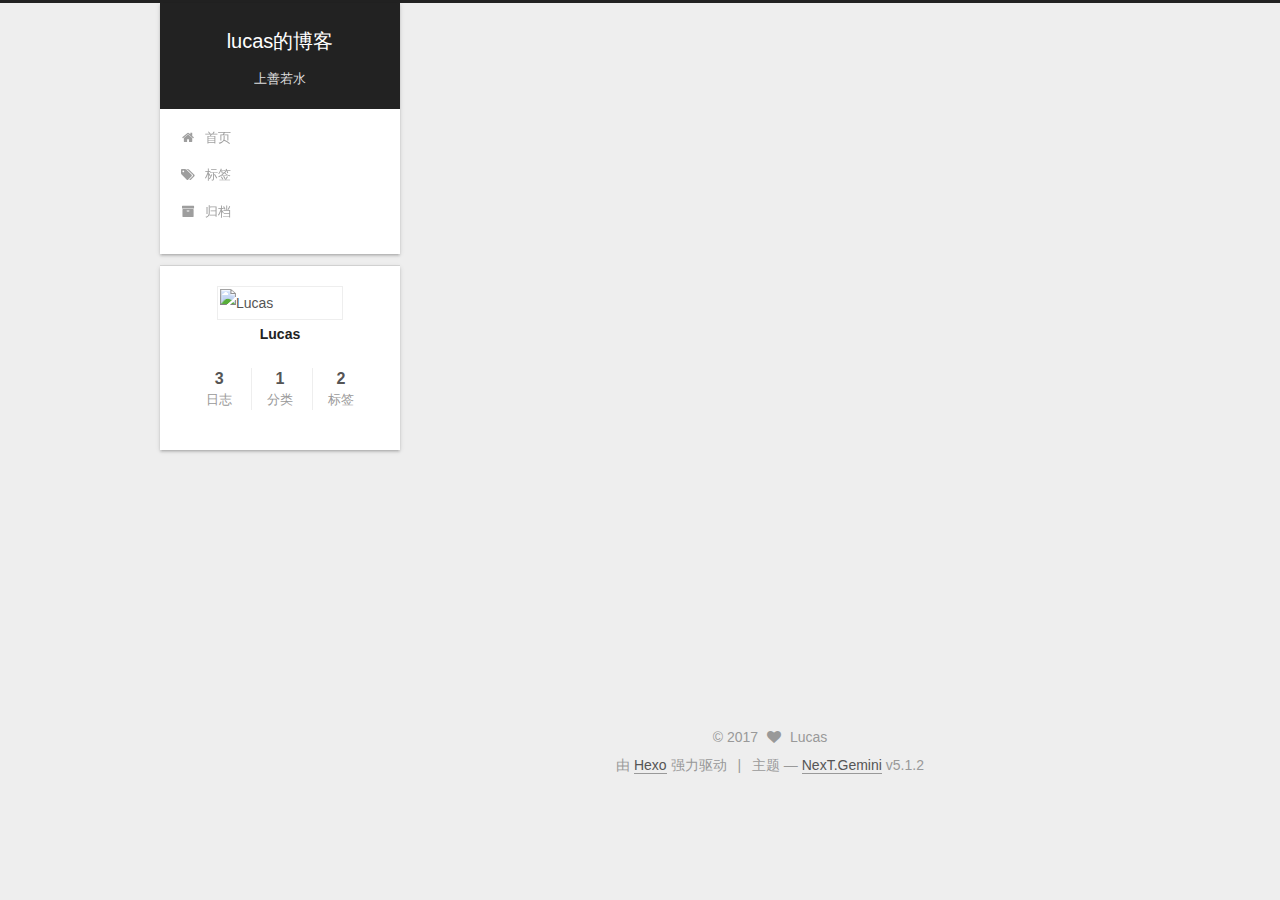
==== commit db96e05d: "Site updated: 2017-10-01 00:56:41" ====
--- a/archives/index.html
+++ b/archives/index.html
@@ -179,6 +179,16 @@
         </li>
       
         
+        <li class="menu-item menu-item-tags">
+          <a href="/tags/" rel="section">
+            
+              <i class="menu-item-icon fa fa-fw fa-tags"></i> <br />
+            
+            标签
+          </a>
+        </li>
+      
+        
         <li class="menu-item menu-item-archives">
           <a href="/archives/" rel="section">
             
@@ -234,43 +244,6 @@
           <div class="collection-title">
             <h2 class="archive-year" id="archive-year-2017">2017</h2>
           </div>
-        
-        
-
-        
-
-  <article class="post post-type-normal" itemscope itemtype="http://schema.org/Article">
-    <header class="post-header">
-
-      <h3 class="post-title">
-        
-            <a class="post-title-link" href="/hexo/" itemprop="url">
-              
-                <span itemprop="name">用hexo+GitHub搭建个人博客</span>
-              
-            </a>
-        
-      </h3>
-
-      <div class="post-meta">
-        <time class="post-time" itemprop="dateCreated"
-              datetime="2017-09-29T01:23:26+08:00"
-              content="2017-09-29" >
-          09-29
-        </time>
-      </div>
-
-    </header>
-  </article>
-
-
-
-      
-
-        
-        
-        
-
         
         
 
@@ -341,6 +314,43 @@
 
       
 
+        
+        
+        
+
+        
+        
+
+        
+
+  <article class="post post-type-normal" itemscope itemtype="http://schema.org/Article">
+    <header class="post-header">
+
+      <h3 class="post-title">
+        
+            <a class="post-title-link" href="/hexo/" itemprop="url">
+              
+                <span itemprop="name">用hexo+GitHub搭建个人博客</span>
+              
+            </a>
+        
+      </h3>
+
+      <div class="post-meta">
+        <time class="post-time" itemprop="dateCreated"
+              datetime="2017-06-01T23:47:44+08:00"
+              content="2017-06-01" >
+          06-01
+        </time>
+      </div>
+
+    </header>
+  </article>
+
+
+
+      
+
     </div>
   </div>
   
@@ -402,7 +412,25 @@
           
 
           
-
+            
+            
+            <div class="site-state-item site-state-categories">
+              
+                <span class="site-state-item-count">1</span>
+                <span class="site-state-item-name">分类</span>
+              
+            </div>
+          
+
+          
+            
+            
+            <div class="site-state-item site-state-tags">
+              
+                <span class="site-state-item-count">2</span>
+                <span class="site-state-item-name">标签</span>
+              
+            </div>
           
 
         </nav>
--- a/css/main.css
+++ b/css/main.css
@@ -1,2 +1,2 @@
 /* normalize.css v3.0.2 | MIT License | git.io/normalize */
-html{font-family:sans-serif;-ms-text-size-adjust:100%;-webkit-text-size-adjust:100%;}body{margin:0}article,aside,details,figcaption,figure,footer,header,hgroup,main,menu,nav,section,summary{display:block}audio,canvas,progress,video{display:inline-block;vertical-align:baseline;}audio:not([controls]){display:none;height:0}[hidden],template{display:none}a{background-color:transparent}a:active,a:hover{outline:0}abbr[title]{border-bottom:1px dotted}b,strong{font-weight:bold}dfn{font-style:italic}h1{font-size:2em;margin:.67em 0}mark{background:#ff0;color:#000}small{font-size:80%}sub,sup{font-size:75%;line-height:0;position:relative;vertical-align:baseline}sup{top:-.5em}sub{bottom:-.25em}img{border:0}svg:not(:root){overflow:hidden}figure{margin:1em 40px}hr{-moz-box-sizing:content-box;box-sizing:content-box;height:0}pre{overflow:auto}code,kbd,pre,samp{font-family:monospace,monospace;font-size:1em}button,input,optgroup,select,textarea{color:inherit;font:inherit;margin:0;}button{overflow:visible}button,select{text-transform:none}button,html input[type="button"],input[type="reset"],input[type="submit"]{-webkit-appearance:button;cursor:pointer;}button[disabled],html input[disabled]{cursor:default}button::-moz-focus-inner,input::-moz-focus-inner{border:0;padding:0}input{line-height:normal}input[type="checkbox"],input[type="radio"]{box-sizing:border-box;padding:0;}input[type="number"]::-webkit-inner-spin-button,input[type="number"]::-webkit-outer-spin-button{height:auto}input[type="search"]{-webkit-appearance:textfield;-moz-box-sizing:content-box;-webkit-box-sizing:content-box;box-sizing:content-box}input[type="search"]::-webkit-search-cancel-button,input[type="search"]::-webkit-search-decoration{-webkit-appearance:none}fieldset{border:1px solid #c0c0c0;margin:0 2px;padding:.35em .625em .75em}legend{border:0;padding:0;}textarea{overflow:auto}optgroup{font-weight:bold}table{border-collapse:collapse;border-spacing:0}td,th{padding:0}::selection{background:#262a30;color:#fff}body{position:relative;font-family:'Lato',"PingFang SC","Microsoft YaHei",sans-serif;font-size:14px;line-height:2;color:#555;background:#eee;}@media (max-width:767px){body{padding-right:0 !important}}@media (min-width:768px) and (max-width:991px){body{padding-right:0 !important}}@media (min-width:1600px){body{font-size:16px}}h1,h2,h3,h4,h5,h6{margin:0;padding:0;font-weight:bold;line-height:1.5;font-family:'Lato',"PingFang SC","Microsoft YaHei",sans-serif}h2,h3,h4,h5,h6{margin:20px 0 15px}h1{font-size:22px}@media (max-width:767px){h1{font-size:18px}}h2{font-size:20px}@media (max-width:767px){h2{font-size:16px}}h3{font-size:18px}@media (max-width:767px){h3{font-size:14px}}h4{font-size:16px}@media (max-width:767px){h4{font-size:12px}}h5{font-size:14px}@media (max-width:767px){h5{font-size:10px}}h6{font-size:12px}@media (max-width:767px){h6{font-size:8px}}p{margin:0 0 20px 0}a{color:#555;text-decoration:none;outline:none;border-bottom:1px solid #999;word-wrap:break-word;}a:hover{color:#222;border-bottom-color:#222}blockquote{margin:0;padding:0}img{display:block;margin:auto;max-width:100%;height:auto}hr{margin:40px 0;height:3px;border:none;background-color:#ddd;background-image:repeating-linear-gradient(-45deg,#fff,#fff 4px,transparent 4px,transparent 8px)}blockquote{padding:0 15px;color:#666;border-left:4px solid #ddd;}blockquote cite::before{content:"-";padding:0 5px}dt{font-weight:700}dd{margin:0;padding:0}kbd{border:1px solid #ccc;border-radius:.2em;box-shadow:.1em .1em .2em rgba(0,0,0,0.1);background-color:#f9f9f9;font-family:inherit;background-image:-webkit-linear-gradient(top,#eee,#fff,#eee);padding:.1em .3em;white-space:nowrap}.text-left{text-align:left}.text-center{text-align:center}.text-right{text-align:right}.text-justify{text-align:justify}.text-nowrap{white-space:nowrap}.text-lowercase{text-transform:lowercase}.text-uppercase{text-transform:uppercase}.text-capitalize{text-transform:capitalize}.center-block{display:block;margin-left:auto;margin-right:auto}.clearfix:before,.clearfix:after{content:" ";display:table}.clearfix:after{clear:both}.pullquote{width:45%;}.pullquote.left{float:left;margin-left:5px;margin-right:10px}.pullquote.right{float:right;margin-left:10px;margin-right:5px}.affix.affix.affix{position:fixed}.translation{margin-top:-20px;font-size:14px;color:#999}.scrollbar-measure{width:100px;height:100px;overflow:scroll;position:absolute;top:-9999px}.use-motion .motion-element{opacity:0}table{margin:20px 0;width:100%;border-collapse:collapse;border-spacing:0;border:1px solid #ddd;font-size:14px;table-layout:fixed;word-wrap:break-all}table>tbody>tr:nth-of-type(odd){background-color:#f9f9f9}table>tbody>tr:hover{background-color:#f5f5f5}caption,th,td{padding:8px;text-align:left;vertical-align:middle;font-weight:normal}th,td{border-bottom:3px solid #ddd;border-right:1px solid #eee}th{padding-bottom:10px;font-weight:700}td{border-bottom-width:1px}html,body{height:100%}.container{position:relative;min-height:100%}.header-inner{margin:0 auto;padding:100px 0 70px;width:calc(100% - 252px);}@media (min-width:1600px){.container .header-inner{width:900px}}.main{padding-bottom:150px}.main-inner{margin:0 auto;width:calc(100% - 252px);}@media (min-width:1600px){.container .main-inner{width:900px}}.footer{position:absolute;left:0;bottom:0;width:100%;min-height:50px}.footer-inner{box-sizing:border-box;margin:20px auto;width:calc(100% - 252px);}@media (min-width:1600px){.container .footer-inner{width:900px}}pre,.highlight{overflow:auto;margin:20px 0;padding:0;font-size:13px;color:#4d4d4c;background:#f7f7f7;line-height:1.6}pre,code{font-family:consolas,Menlo,"PingFang SC","Microsoft YaHei",monospace}code{padding:2px 4px;word-wrap:break-word;color:#555;background:#eee;border-radius:3px;font-size:13px}pre code{padding:0;color:#4d4d4c;background:none;text-shadow:none}.highlight{border-radius:1px;}.highlight pre{border:none;margin:0;padding:10px 0}.highlight table{margin:0;width:auto;border:none}.highlight td{border:none;padding:0}.highlight figcaption{font-size:1em;color:#4d4d4c;line-height:1em;margin-bottom:1em;}.highlight figcaption:before,.highlight figcaption:after{content:" ";display:table}.highlight figcaption:after{clear:both}.highlight figcaption a{float:right;color:#4d4d4c;}.highlight figcaption a:hover{border-bottom-color:#4d4d4c}.highlight .gutter pre{padding-left:10px;padding-right:10px;color:#869194;text-align:right;background-color:#eff2f3}.highlight .code pre{width:100%;padding-left:10px;padding-right:10px;background-color:#f7f7f7}.highlight .line{height:20px}.gutter{-webkit-user-select:none;-moz-user-select:none;-ms-user-select:none;user-select:none}.gist table{width:auto;}.gist table td{border:none}pre .deletion{background:#fdd}pre .addition{background:#dfd}pre .meta{color:#8959a8}pre .comment{color:#8e908c}pre .variable,pre .attribute,pre .tag,pre .regexp,pre .ruby .constant,pre .xml .tag .title,pre .xml .pi,pre .xml .doctype,pre .html .doctype,pre .css .id,pre .css .class,pre .css .pseudo{color:#c82829}pre .number,pre .preprocessor,pre .built_in,pre .literal,pre .params,pre .constant,pre .command{color:#f5871f}pre .ruby .class .title,pre .css .rules .attribute,pre .string,pre .value,pre .inheritance,pre .header,pre .ruby .symbol,pre .xml .cdata,pre .special,pre .number,pre .formula{color:#718c00}pre .title,pre .css .hexcolor{color:#3e999f}pre .function,pre .python .decorator,pre .python .title,pre .ruby .function .title,pre .ruby .title .keyword,pre .perl .sub,pre .javascript .title,pre .coffeescript .title{color:#4271ae}pre .keyword,pre .javascript .function{color:#8959a8}.full-image.full-image.full-image{border:none;max-width:100%;width:auto;margin:20px auto;}@media (min-width:992px){.full-image.full-image.full-image{max-width:none;width:118%;margin:0 -9%}}.blockquote-center,.page-home .post-type-quote blockquote,.page-post-detail .post-type-quote blockquote{position:relative;margin:40px 0;padding:0;border-left:none;text-align:center;}.blockquote-center::before,.page-home .post-type-quote blockquote::before,.page-post-detail .post-type-quote blockquote::before,.blockquote-center::after,.page-home .post-type-quote blockquote::after,.page-post-detail .post-type-quote blockquote::after{position:absolute;content:' ';display:block;width:100%;height:24px;opacity:.2;background-repeat:no-repeat;background-position:0 -6px;background-size:22px 22px}.blockquote-center::before,.page-home .post-type-quote blockquote::before,.page-post-detail .post-type-quote blockquote::before{top:-20px;background-image:url("../images/quote-l.svg");border-top:1px solid #ccc}.blockquote-center::after,.page-home .post-type-quote blockquote::after,.page-post-detail .post-type-quote blockquote::after{bottom:-20px;background-image:url("../images/quote-r.svg");border-bottom:1px solid #ccc;background-position:100% 8px}.blockquote-center p,.page-home .post-type-quote blockquote p,.page-post-detail .post-type-quote blockquote p,.blockquote-center div,.page-home .post-type-quote blockquote div,.page-post-detail .post-type-quote blockquote div{text-align:center}.post .post-body .group-picture img{box-sizing:border-box;padding:0 3px;border:none}.post .group-picture-row{overflow:hidden;margin-top:6px;}.post .group-picture-row:first-child{margin-top:0}.post .group-picture-column{float:left}.page-post-detail .post-body .group-picture-column{float:none;margin-top:10px;width:auto !important;}.page-post-detail .post-body .group-picture-column img{margin:0 auto}.page-archive .group-picture-container{overflow:hidden}.page-archive .group-picture-row{float:left;}.page-archive .group-picture-row:first-child{margin-top:6px}.page-archive .group-picture-column{max-width:150px;max-height:150px}.post-body .note{position:relative;padding:15px;margin-bottom:20px;border:1px solid #eee;border-left-width:5px;border-radius:3px;}.post-body .note h2,.post-body .note h3,.post-body .note h4,.post-body .note h5,.post-body .note h6{margin-top:0;margin-bottom:0;border-bottom:initial;padding-top:0 !important}.post-body .note p:first-child,.post-body .note ul:first-child,.post-body .note ol:first-child,.post-body .note table:first-child,.post-body .note pre:first-child,.post-body .note blockquote:first-child{margin-top:0}.post-body .note p:last-child,.post-body .note ul:last-child,.post-body .note ol:last-child,.post-body .note table:last-child,.post-body .note pre:last-child,.post-body .note blockquote:last-child{margin-bottom:0}.post-body .note.default{border-left-color:#777;}.post-body .note.default h2,.post-body .note.default h3,.post-body .note.default h4,.post-body .note.default h5,.post-body .note.default h6{color:#777}.post-body .note.primary{border-left-color:#6f42c1;}.post-body .note.primary h2,.post-body .note.primary h3,.post-body .note.primary h4,.post-body .note.primary h5,.post-body .note.primary h6{color:#6f42c1}.post-body .note.info{border-left-color:#428bca;}.post-body .note.info h2,.post-body .note.info h3,.post-body .note.info h4,.post-body .note.info h5,.post-body .note.info h6{color:#428bca}.post-body .note.success{border-left-color:#5cb85c;}.post-body .note.success h2,.post-body .note.success h3,.post-body .note.success h4,.post-body .note.success h5,.post-body .note.success h6{color:#5cb85c}.post-body .note.warning{border-left-color:#f0ad4e;}.post-body .note.warning h2,.post-body .note.warning h3,.post-body .note.warning h4,.post-body .note.warning h5,.post-body .note.warning h6{color:#f0ad4e}.post-body .note.danger{border-left-color:#d9534f;}.post-body .note.danger h2,.post-body .note.danger h3,.post-body .note.danger h4,.post-body .note.danger h5,.post-body .note.danger h6{color:#d9534f}.post-body .label{display:inline;padding:0 2px;white-space:nowrap;}.post-body .label.default{background-color:#f0f0f0}.post-body .label.primary{background-color:#efe6f7}.post-body .label.info{background-color:#e5f2f8}.post-body .label.success{background-color:#e7f4e9}.post-body .label.warning{background-color:#fcf6e1}.post-body .label.danger{background-color:#fae8eb}.post-body .tabs{position:relative;display:block;margin-bottom:20px;padding-top:10px;}.post-body .tabs ul.nav-tabs{margin:0;padding:0;display:flex;margin-bottom:-1px;}@media (max-width:413px){.post-body .tabs ul.nav-tabs{display:block;margin-bottom:5px}}.post-body .tabs ul.nav-tabs li.tab{list-style-type:none !important;margin:0 .25em 0 0;border-top:3px solid transparent;border-left:1px solid transparent;border-right:1px solid transparent;}@media (max-width:413px){.post-body .tabs ul.nav-tabs li.tab{margin:initial;border-top:1px solid transparent;border-left:3px solid transparent;border-right:1px solid transparent;border-bottom:1px solid transparent}}.post-body .tabs ul.nav-tabs li.tab a{outline:0;border-bottom:initial;display:block;line-height:1.8em;padding:.25em .75em;transition-duration:.2s;transition-timing-function:ease-out;transition-delay:0s}.post-body .tabs ul.nav-tabs li.tab a i{width:1.285714285714286em}.post-body .tabs ul.nav-tabs li.tab.active{border-top:3px solid #fc6423;border-left:1px solid #ddd;border-right:1px solid #ddd;background-color:#fff;}@media (max-width:413px){.post-body .tabs ul.nav-tabs li.tab.active{border-top:1px solid #ddd;border-left:3px solid #fc6423;border-right:1px solid #ddd;border-bottom:1px solid #ddd}}.post-body .tabs ul.nav-tabs li.tab.active a{cursor:default;color:#555}.post-body .tabs .tab-content{background-color:#fff;}.post-body .tabs .tab-content .tab-pane{border:1px solid #ddd;padding:20px 20px 0 20px;}.post-body .tabs .tab-content .tab-pane:not(.active){display:none !important}.post-body .tabs .tab-content .tab-pane.active{display:block !important;}.btn{display:inline-block;padding:0 20px;font-size:14px;color:#fff;background:#222;border:2px solid #555;text-decoration:none;border-radius:0;transition-property:background-color;transition-duration:.2s;transition-timing-function:ease-in-out;transition-delay:0s;}.btn:hover,.post-button .btn:hover{border-color:#222;color:#fff;background:#222}.btn-bar{display:block;width:22px;height:2px;background:#555;border-radius:1px;}.btn-bar+.btn-bar{margin-top:4px}.pagination{margin:120px 0 40px;text-align:center;border-top:1px solid #eee}.page-number-basic,.pagination .prev,.pagination .next,.pagination .page-number,.pagination .space{display:inline-block;position:relative;top:-1px;margin:0 10px;padding:0 11px;}@media (max-width:767px){.page-number-basic,.pagination .prev,.pagination .next,.pagination .page-number,.pagination .space{margin:0 5px}}.pagination .prev,.pagination .next,.pagination .page-number{border-bottom:0;border-top:1px solid #eee;transition-property:border-color;transition-duration:.2s;transition-timing-function:ease-in-out;transition-delay:0s;}.pagination .prev:hover,.pagination .next:hover,.pagination .page-number:hover{border-top-color:#222}.pagination .space{padding:0;margin:0}.pagination .prev{margin-left:0}.pagination .next{margin-right:0}.pagination .page-number.current{color:#fff;background:#ccc;border-top-color:#ccc}@media (max-width:767px){.pagination{border-top:none}.pagination .prev,.pagination .next,.pagination .page-number{margin-bottom:10px;border-top:0;border-bottom:1px solid #eee;padding:0 10px;}.pagination .prev:hover,.pagination .next:hover,.pagination .page-number:hover{border-bottom-color:#222}}.comments{margin:60px 20px 0}.tag-cloud{text-align:center;}.tag-cloud a{display:inline-block;margin:10px}.back-to-top{box-sizing:border-box;position:fixed;bottom:-100px;right:30px;z-index:1050;padding:0 6px;width:24px;background:#222;font-size:12px;opacity:.6;color:#fff;cursor:pointer;text-align:center;-webkit-transform:translateZ(0);transition-property:bottom;transition-duration:.2s;transition-timing-function:ease-in-out;transition-delay:0s;}@media (min-width:768px) and (max-width:991px){.back-to-top{display:none !important}}@media (max-width:767px){.back-to-top{display:none !important}}.back-to-top.back-to-top-on{bottom:30px}.header{background:transparent}.header-inner{position:relative}.headband{height:3px;background:#222}.site-meta{margin:0;text-align:center;}@media (max-width:767px){.site-meta{text-align:center}}.brand{position:relative;display:inline-block;padding:0 40px;color:#fff;background:#222;border-bottom:none;}.brand:hover{color:#fff}.logo{display:inline-block;margin-right:5px;line-height:36px;vertical-align:top}.site-title{display:inline-block;vertical-align:top;line-height:36px;font-size:20px;font-weight:normal;font-family:'Lato',"PingFang SC","Microsoft YaHei",sans-serif}.site-subtitle{margin-top:10px;font-size:13px;color:#ddd}.use-motion .brand{opacity:0}.use-motion .logo,.use-motion .site-title,.use-motion .site-subtitle{opacity:0;position:relative;top:-10px}.site-nav-toggle{display:none;position:absolute;top:10px;left:10px;}@media (max-width:767px){.site-nav-toggle{display:block}}.site-nav-toggle button{margin-top:2px;padding:9px 10px;background:transparent;border:none}@media (max-width:767px){.site-nav{display:none;margin:0 -10px;padding:0 10px;clear:both;border-top:1px solid #ddd}}@media (min-width:768px) and (max-width:991px){.site-nav{display:block !important}}@media (min-width:992px){.site-nav{display:block !important}}.menu{margin-top:20px;padding-left:0;text-align:center}.menu .menu-item{display:inline-block;margin:0 10px;list-style:none;}@media screen and (max-width:767px){.menu .menu-item{margin-top:10px}}.menu .menu-item a{display:block;font-size:13px;line-height:inherit;border-bottom:1px solid transparent;transition-property:border-color;transition-duration:.2s;transition-timing-function:ease-in-out;transition-delay:0s;}.menu .menu-item a:hover,.menu-item-active a{border-bottom-color:#222}.menu .menu-item .fa{margin-right:5px}.use-motion .menu-item{opacity:0}.post-body{font-family:'Lato',"PingFang SC","Microsoft YaHei",sans-serif;}@media (max-width:767px){.post-body{word-break:break-word}}.post-body .fancybox img{display:block !important;margin:0 auto;cursor:pointer;cursor:zoom-in;cursor:-webkit-zoom-in}.post-body .image-caption,.post-body .figure .caption{margin:-20px auto 15px;text-align:center;font-size:14px;color:#999;font-weight:bold;line-height:1}.post-sticky-flag{display:inline-block;font-size:16px;-ms-transform:rotate(30deg);-webkit-transform:rotate(30deg);-moz-transform:rotate(30deg);-ms-transform:rotate(30deg);-o-transform:rotate(30deg);transform:rotate(30deg)}.use-motion .post-block{opacity:0}.use-motion .post-header{opacity:0}.use-motion .post-body{opacity:0}.use-motion .collection-title{opacity:0}.posts-expand{padding-top:40px}@media (max-width:767px){.posts-expand{margin:0 20px}.post-body pre{padding:10px;}.post-body pre .gutter pre{padding-right:10px}.post-body .highlight{margin-left:0;margin-right:0;padding:0;}.post-body .highlight .gutter pre{padding-right:10px}}@media (min-width:992px){.posts-expand .post-body{text-align:justify}}.posts-expand .post-body h2,.posts-expand .post-body h3,.posts-expand .post-body h4,.posts-expand .post-body h5,.posts-expand .post-body h6{padding-top:10px;}.posts-expand .post-body h2 .header-anchor,.posts-expand .post-body h3 .header-anchor,.posts-expand .post-body h4 .header-anchor,.posts-expand .post-body h5 .header-anchor,.posts-expand .post-body h6 .header-anchor{float:right;margin-left:10px;color:#ccc;border-bottom-style:none;visibility:hidden;}.posts-expand .post-body h2 .header-anchor:hover,.posts-expand .post-body h3 .header-anchor:hover,.posts-expand .post-body h4 .header-anchor:hover,.posts-expand .post-body h5 .header-anchor:hover,.posts-expand .post-body h6 .header-anchor:hover{color:inherit}.posts-expand .post-body h2:hover .header-anchor,.posts-expand .post-body h3:hover .header-anchor,.posts-expand .post-body h4:hover .header-anchor,.posts-expand .post-body h5:hover .header-anchor,.posts-expand .post-body h6:hover .header-anchor{visibility:visible}.posts-expand .post-body ul li{list-style:circle}.posts-expand .post-body img{box-sizing:border-box;margin:auto;padding:3px;border:1px solid #ddd}.posts-expand .post-body .fancybox img{margin:0 auto 25px}@media (max-width:767px){.posts-collapse{margin:0 20px;}.posts-collapse .post-title,.posts-collapse .post-meta{display:block;width:auto;text-align:left}}.posts-collapse{position:relative;z-index:1010;margin-left:55px;}.posts-collapse::after{content:" ";position:absolute;top:20px;left:0;margin-left:-2px;width:4px;height:100%;background:#f5f5f5;z-index:-1}@media (max-width:767px){.posts-collapse{margin:0 20px}}.posts-collapse .collection-title{position:relative;margin:60px 0;}.posts-collapse .collection-title h1,.posts-collapse .collection-title h2{margin-left:20px}.posts-collapse .collection-title small{color:#bbb;margin-left:5px}.posts-collapse .collection-title::before{content:" ";position:absolute;left:0;top:50%;margin-left:-4px;margin-top:-4px;width:8px;height:8px;background:#bbb;border-radius:50%}.posts-collapse .post{margin:30px 0}.posts-collapse .post-header{position:relative;transition-duration:.2s;transition-timing-function:ease-in-out;transition-delay:0s;transition-property:border;border-bottom:1px dashed #ccc;}.posts-collapse .post-header::before{content:" ";position:absolute;left:0;top:12px;width:6px;height:6px;margin-left:-4px;background:#bbb;border-radius:50%;border:1px solid #fff;transition-duration:.2s;transition-timing-function:ease-in-out;transition-delay:0s;transition-property:background}.posts-collapse .post-header:hover{border-bottom-color:#666;}.posts-collapse .post-header:hover::before{background:#222}.posts-collapse .post-meta{position:absolute;font-size:12px;left:20px;top:5px}.posts-collapse .post-comments-count{display:none}.posts-collapse .post-title{margin-left:60px;font-size:16px;font-weight:normal;line-height:inherit;}.posts-collapse .post-title::after{margin-left:3px;opacity:.6}.posts-collapse .post-title a{color:#666;border-bottom:none}.page-home .post-type-quote .post-header,.page-post-detail .post-type-quote .post-header,.page-home .post-type-quote .post-tags,.page-post-detail .post-type-quote .post-tags{display:none}.posts-expand .post-title{text-align:center;word-break:break-word;font-weight:400}.posts-expand .post-title-link{display:inline-block;position:relative;color:#555;border-bottom:none;line-height:1.2;vertical-align:top;}.posts-expand .post-title-link::before{content:"";position:absolute;width:100%;height:2px;bottom:0;left:0;background-color:#000;visibility:hidden;-webkit-transform:scaleX(0);-moz-transform:scaleX(0);-ms-transform:scaleX(0);-o-transform:scaleX(0);transform:scaleX(0);transition-duration:.2s;transition-timing-function:ease-in-out;transition-delay:0s}.posts-expand .post-title-link:hover::before{visibility:visible;-webkit-transform:scaleX(1);-moz-transform:scaleX(1);-ms-transform:scaleX(1);-o-transform:scaleX(1);transform:scaleX(1)}.posts-expand .post-title-link .fa{font-size:16px}.posts-expand .post-meta{margin:3px 0 60px 0;color:#999;font-family:'Lato',"PingFang SC","Microsoft YaHei",sans-serif;font-size:12px;text-align:center;}.posts-expand .post-meta .post-category-list{display:inline-block;margin:0;padding:3px}.posts-expand .post-meta .post-category-list-link{color:#999}.posts-expand .post-meta .post-description{font-size:14px;margin-top:2px}.post-meta-divider{margin:0 .5em}.post-meta-item-icon{margin-right:3px;}@media (min-width:768px) and (max-width:991px){.post-meta-item-icon{display:inline-block}}@media (max-width:767px){.post-meta-item-icon{display:inline-block}}@media (min-width:768px) and (max-width:991px){.post-meta-item-text{display:none}}@media (max-width:767px){.post-meta-item-text{display:none}}@media (max-width:767px){.posts-expand .post-comments-count{display:none}}.post-button{margin-top:50px;}.post-button .btn{color:#555;font-size:14px;background:#fff;border-radius:2px;line-height:2;margin:0 4px 8px 4px}.post-button .fa-fw{width:1.285714285714286em;text-align:left}.posts-expand .post-tags{margin-top:40px;text-align:center;}.posts-expand .post-tags a{display:inline-block;margin-right:10px;font-size:13px}.post-nav{display:table;margin-top:15px;width:100%;border-top:1px solid #eee}.post-nav-divider{display:table-cell;width:10%}.post-nav-item{display:table-cell;padding:10px 0 0 0;width:45%;vertical-align:top;}.post-nav-item a{position:relative;display:block;line-height:25px;font-size:14px;color:#555;border-bottom:none;}.post-nav-item a:hover{color:#222;border-bottom:none}.post-nav-item a:active{top:2px}.post-nav-item .fa{position:absolute;top:8px;left:0;font-size:12px}.post-nav-next a{padding-left:15px}.post-nav-prev{text-align:right;}.post-nav-prev a{padding-right:15px}.post-nav-prev .fa{right:0;left:auto}.posts-expand .post-eof{display:block;margin:80px auto 60px;width:8%;height:1px;background:#ccc;text-align:center}.post:last-child .post-eof.post-eof.post-eof{display:none}.post-gallery{display:table;table-layout:fixed;width:100%;border-collapse:separate}.post-gallery-row{display:table-row}.post-gallery .post-gallery-img{display:table-cell;text-align:center;vertical-align:middle;border:none}.post-gallery .post-gallery-img img{max-width:100%;max-height:100%;border:none}.fancybox-close,.fancybox-close:hover{border:none}.rtl.post-body p,.rtl.post-body a,.rtl.post-body h1,.rtl.post-body h2,.rtl.post-body h3,.rtl.post-body h4,.rtl.post-body h5,.rtl.post-body h6,.rtl.post-body li,.rtl.post-body ul,.rtl.post-body ol{direction:rtl;font-family:UKIJ Ekran}.rtl.post-title{font-family:UKIJ Ekran}.sidebar{position:fixed;right:0;top:0;bottom:0;width:0;z-index:1040;box-shadow:inset 0 2px 6px #000;background:#222;-webkit-transform:translateZ(0);}.sidebar a{color:#999;border-bottom-color:#555;}.sidebar a:hover{color:#eee}@media (min-width:768px) and (max-width:991px){.sidebar{display:none !important}}@media (max-width:767px){.sidebar{display:none !important}}.sidebar-inner{position:relative;padding:20px 10px;color:#999;text-align:center}.sidebar-toggle{position:fixed;right:30px;bottom:45px;width:14px;height:14px;padding:5px;background:#222;line-height:0;z-index:1050;cursor:pointer;-webkit-transform:translateZ(0);}@media (min-width:768px) and (max-width:991px){.sidebar-toggle{display:none !important}}@media (max-width:767px){.sidebar-toggle{display:none !important}}.sidebar-toggle-line{position:relative;display:inline-block;vertical-align:top;height:2px;width:100%;background:#fff;margin-top:3px;}.sidebar-toggle-line:first-child{margin-top:0}.site-author-image{display:block;margin:0 auto;padding:2px;max-width:120px;height:auto;border:1px solid #eee}.site-author-name{margin:0;text-align:center;color:#222;font-weight:600}.site-description{margin-top:0;text-align:center;font-size:13px;color:#999}.site-state{overflow:hidden;line-height:1.4;white-space:nowrap;text-align:center}.site-state-item{display:inline-block;padding:0 15px;border-left:1px solid #eee;}.site-state-item:first-child{border-left:none}.site-state-item a{border-bottom:none}.site-state-item-count{display:block;text-align:center;color:inherit;font-weight:600;font-size:16px}.site-state-item-name{font-size:13px;color:#999}.feed-link{margin-top:20px;}.feed-link a{display:inline-block;padding:0 15px;color:#fc6423;border:1px solid #fc6423;border-radius:4px;}.feed-link a i{color:#fc6423;font-size:14px}.feed-link a:hover{color:#fff;background:#fc6423;}.feed-link a:hover i{color:#fff}.links-of-author{margin-top:20px}.links-of-author a{display:inline-block;vertical-align:middle;margin-right:10px;margin-bottom:10px;border-bottom-color:#555;font-size:13px;}.links-of-author a:before{display:inline-block;vertical-align:middle;margin-right:3px;content:" ";width:4px;height:4px;border-radius:50%;background:#ff9169}.links-of-blogroll{font-size:13px}.links-of-blogroll-title{margin-top:20px;font-size:14px;font-weight:600}.links-of-blogroll-list{margin:0;padding:0;list-style:none}.links-of-blogroll-item{padding:2px 10px;}.links-of-blogroll-item a{max-width:280px;box-sizing:border-box;display:inline-block;overflow:hidden;white-space:nowrap;text-overflow:ellipsis}.sidebar-nav{margin:0 0 20px;padding-left:0}.sidebar-nav li{display:inline-block;cursor:pointer;border-bottom:1px solid transparent;font-size:14px;color:#555;}.sidebar-nav li:hover{color:#fc6423}.page-post-detail .sidebar-nav-toc{padding:0 5px}.page-post-detail .sidebar-nav-overview{margin-left:10px}.sidebar-nav .sidebar-nav-active{color:#fc6423;border-bottom-color:#fc6423;}.sidebar-nav .sidebar-nav-active:hover{color:#fc6423}.sidebar-panel{display:none}.sidebar-panel-active{display:block}.post-toc-empty{font-size:14px;color:#666}.post-toc-wrap{overflow:hidden}.post-toc{overflow:auto}.post-toc ol{margin:0;padding:0 2px 5px 10px;text-align:left;list-style:none;font-size:14px;}.post-toc ol > ol{padding-left:0}.post-toc ol a{transition-duration:.2s;transition-timing-function:ease-in-out;transition-delay:0s;transition-property:all;color:#666;border-bottom-color:#ccc;}.post-toc ol a:hover{color:#000;border-bottom-color:#000}.post-toc .nav-item{overflow:hidden;text-overflow:ellipsis;white-space:nowrap;line-height:1.8}.post-toc .nav .nav-child{display:none}.post-toc .nav .active > .nav-child{display:block}.post-toc .nav .active-current > .nav-child{display:block;}.post-toc .nav .active-current > .nav-child > .nav-item{display:block}.post-toc .nav .active > a{color:#fc6423;border-bottom-color:#fc6423}.post-toc .nav .active-current > a{color:#fc6423;}.post-toc .nav .active-current > a:hover{color:#fc6423}.footer{font-size:14px;color:#999;}.footer img{border:none}.footer-inner{text-align:center}.with-love{display:inline-block;margin:0 5px}.powered-by,.theme-info{display:inline-block}.cc-license{margin-top:10px;text-align:center;}.cc-license .cc-opacity{opacity:.7;border-bottom:none;}.cc-license .cc-opacity:hover{opacity:.9}.cc-license img{display:inline-block}.theme-next #ds-thread #ds-reset{color:#555}.theme-next #ds-thread #ds-reset .ds-replybox{margin-bottom:30px}.theme-next #ds-thread #ds-reset .ds-replybox .ds-avatar,.theme-next #ds-reset .ds-avatar img{box-shadow:none}.theme-next #ds-thread #ds-reset .ds-textarea-wrapper{border-color:#c7d4e1;background:none;border-top-right-radius:3px;border-top-left-radius:3px}.theme-next #ds-thread #ds-reset .ds-textarea-wrapper textarea{height:60px}.theme-next #ds-reset .ds-rounded-top{border-radius:0}.theme-next #ds-thread #ds-reset .ds-post-toolbar{box-sizing:border-box;border:1px solid #c7d4e1;background:#f6f8fa}.theme-next #ds-thread #ds-reset .ds-post-options{height:40px;border:none;background:none}.theme-next #ds-thread #ds-reset .ds-toolbar-buttons{top:11px}.theme-next #ds-thread #ds-reset .ds-sync{top:5px}.theme-next #ds-thread #ds-reset .ds-post-button{top:4px;right:5px;width:90px;height:30px;border:1px solid #c5ced7;border-radius:3px;background-image:linear-gradient(#fbfbfc,#f5f7f9);color:#60676d}.theme-next #ds-thread #ds-reset .ds-post-button:hover{background-position:0 -30px;color:#60676d}.theme-next #ds-thread #ds-reset .ds-comments-info{padding:10px 0}.theme-next #ds-thread #ds-reset .ds-sort{display:none}.theme-next #ds-thread #ds-reset li.ds-tab a.ds-current{border:none;background:#f6f8fa;color:#60676d;}.theme-next #ds-thread #ds-reset li.ds-tab a.ds-current:hover{background-color:#e9f0f7;color:#60676d}.theme-next #ds-thread #ds-reset li.ds-tab a{border-radius:2px;padding:5px}.theme-next #ds-thread #ds-reset .ds-login-buttons p{color:#999;line-height:36px}.theme-next #ds-thread #ds-reset .ds-login-buttons .ds-service-list li{height:28px}.theme-next #ds-thread #ds-reset .ds-service-list a{background:none;padding:5px;border:1px solid;border-radius:3px;text-align:center;}.theme-next #ds-thread #ds-reset .ds-service-list a:hover{color:#fff;background:#666}.theme-next #ds-thread #ds-reset .ds-service-list .ds-weibo{color:#fc9b00;border-color:#fc9b00;}.theme-next #ds-thread #ds-reset .ds-service-list .ds-weibo:hover{background:#fc9b00}.theme-next #ds-thread #ds-reset .ds-service-list .ds-qq{color:#60a3ec;border-color:#60a3ec;}.theme-next #ds-thread #ds-reset .ds-service-list .ds-qq:hover{background:#60a3ec}.theme-next #ds-thread #ds-reset .ds-service-list .ds-renren{color:#2e7ac4;border-color:#2e7ac4;}.theme-next #ds-thread #ds-reset .ds-service-list .ds-renren:hover{background:#2e7ac4}.theme-next #ds-thread #ds-reset .ds-service-list .ds-douban{color:#37994c;border-color:#37994c;}.theme-next #ds-thread #ds-reset .ds-service-list .ds-douban:hover{background:#37994c}.theme-next #ds-thread #ds-reset .ds-service-list .ds-kaixin{color:#fef20d;border-color:#fef20d;}.theme-next #ds-thread #ds-reset .ds-service-list .ds-kaixin:hover{background:#fef20d}.theme-next #ds-thread #ds-reset .ds-service-list .ds-netease{color:#f00;border-color:#f00;}.theme-next #ds-thread #ds-reset .ds-service-list .ds-netease:hover{background:#f00}.theme-next #ds-thread #ds-reset .ds-service-list .ds-sohu{color:#ffcb05;border-color:#ffcb05;}.theme-next #ds-thread #ds-reset .ds-service-list .ds-sohu:hover{background:#ffcb05}.theme-next #ds-thread #ds-reset .ds-service-list .ds-baidu{color:#2831e0;border-color:#2831e0;}.theme-next #ds-thread #ds-reset .ds-service-list .ds-baidu:hover{background:#2831e0}.theme-next #ds-thread #ds-reset .ds-service-list .ds-google{color:#166bec;border-color:#166bec;}.theme-next #ds-thread #ds-reset .ds-service-list .ds-google:hover{background:#166bec}.theme-next #ds-thread #ds-reset .ds-service-list .ds-weixin{color:#00ce0d;border-color:#00ce0d;}.theme-next #ds-thread #ds-reset .ds-service-list .ds-weixin:hover{background:#00ce0d}.theme-next #ds-thread #ds-reset .ds-service-list .ds-more-services{border:none;}.theme-next #ds-thread #ds-reset .ds-service-list .ds-more-services:hover{background:none}.theme-next #ds-reset .duoshuo-ua-admin{display:inline-block;color:#f00}.theme-next #ds-reset .duoshuo-ua-platform,.theme-next #ds-reset .duoshuo-ua-browser{color:#ccc;}.theme-next #ds-reset .duoshuo-ua-platform .fa,.theme-next #ds-reset .duoshuo-ua-browser .fa{display:inline-block;margin-right:3px}.theme-next #ds-reset .duoshuo-ua-separator{display:inline-block;margin-left:5px}.theme-next .this_ua{background-color:#ccc !important;border-radius:4px;padding:0 5px !important;margin:1px 1px !important;border:1px solid #bbb !important;color:#fff;display:inline-block !important}.theme-next .this_ua.admin{background-color:#d9534f !important;border-color:#d9534f !important}.theme-next .this_ua.platform.iOS,.theme-next .this_ua.platform.Mac,.theme-next .this_ua.platform.Windows{background-color:#39b3d7 !important;border-color:#46b8da !important}.theme-next .this_ua.platform.Linux{background-color:#3a3a3a !important;border-color:#1f1f1f !important}.theme-next .this_ua.platform.Android{background-color:#00c47d !important;border-color:#01b171 !important}.theme-next .this_ua.browser.Mobile,.theme-next .this_ua.browser.Chrome{background-color:#5cb85c !important;border-color:#4cae4c !important}.theme-next .this_ua.browser.Firefox{background-color:#f0ad4e !important;border-color:#eea236 !important}.theme-next .this_ua.browser.Maxthon,.theme-next .this_ua.browser.IE{background-color:#428bca !important;border-color:#357ebd !important}.theme-next .this_ua.browser.baidu,.theme-next .this_ua.browser.UCBrowser,.theme-next .this_ua.browser.Opera{background-color:#d9534f !important;border-color:#d43f3a !important}.theme-next .this_ua.browser.Android,.theme-next .this_ua.browser.QQBrowser{background-color:#78ace9 !important;border-color:#4cae4c !important}.post-spread{margin-top:20px;text-align:center}.jiathis_style{display:inline-block;}.jiathis_style a{border:none}.fa{font-family:FontAwesome !important}.post-spread{margin-top:20px;text-align:center}.bdshare-slide-button-box a{border:none}.bdsharebuttonbox{display:inline-block;}.bdsharebuttonbox a{border:none}.local-search-pop-overlay{position:fixed;width:100%;height:100%;top:0;left:0;z-index:2080;background-color:rgba(0,0,0,0.3)}.local-search-popup{display:none;position:fixed;top:10%;left:50%;margin-left:-350px;width:700px;height:80%;padding:0;background:#fff;color:#333;z-index:9999;border-radius:5px;}@media (max-width:767px){.local-search-popup{padding:0;top:0;left:0;margin:0;width:100%;height:100%;border-radius:0}}.local-search-popup ul.search-result-list{padding:0;margin:0 5px}.local-search-popup p.search-result{border-bottom:1px dashed #ccc;padding:5px 0}.local-search-popup a.search-result-title{font-weight:bold;font-size:16px}.local-search-popup .search-keyword{border-bottom:1px dashed #f00;font-weight:bold;color:#f00}.local-search-popup .local-search-header{padding:5px;height:36px;background:#f5f5f5;border-top-left-radius:5px;border-top-right-radius:5px}.local-search-popup #local-search-result{overflow:auto;position:relative;padding:5px 25px;height:calc(100% - 55px)}.local-search-popup .local-search-input-wrapper{display:inline-block;width:calc(100% - 90px);height:36px;line-height:36px;padding:0 5px}.local-search-popup .local-search-input-wrapper input{padding:8px 0;height:20px;display:block;width:100%;outline:none;border:none;background:transparent;vertical-align:middle}.local-search-popup .search-icon,.local-search-popup .popup-btn-close{display:inline-block;font-size:18px;color:#999;height:36px;width:18px;padding-left:10px;padding-right:10px}.local-search-popup .search-icon{float:left}.local-search-popup .popup-btn-close{border-left:1px solid #eee;float:right;cursor:pointer}.local-search-popup #no-result{position:absolute;left:50%;top:50%;-webkit-transform:translate(-50%,-50%);-webkit-transform:translate(-50%,-50%);-moz-transform:translate(-50%,-50%);-ms-transform:translate(-50%,-50%);-o-transform:translate(-50%,-50%);transform:translate(-50%,-50%);color:#ccc}.site-uv,.site-pv,.page-pv{display:inline-block;}.site-uv .busuanzi-value,.site-pv .busuanzi-value,.page-pv .busuanzi-value{margin:0 5px}.site-uv{margin-right:10px;}.site-uv::after{content:"|";padding-left:10px}.page-archive .archive-page-counter{position:relative;top:3px;left:20px;}@media (max-width:767px){.page-archive .archive-page-counter{top:5px}}.page-archive .posts-collapse .archive-move-on{position:absolute;top:11px;left:0;margin-left:-6px;width:10px;height:10px;opacity:.5;background:#555;border:1px solid #fff;border-radius:50%}.category-all-page .category-all-title{text-align:center}.category-all-page .category-all{margin-top:20px}.category-all-page .category-list{margin:0;padding:0;list-style:none}.category-all-page .category-list-item{margin:5px 10px}.category-all-page .category-list-count{color:#bbb;}.category-all-page .category-list-count:before{display:inline;content:" ("}.category-all-page .category-list-count:after{display:inline;content:") "}.category-all-page .category-list-child{padding-left:10px}#schedule ul#event-list{padding-left:30px;}#schedule ul#event-list hr{margin:20px 0 45px 0 !important;background:#222;}#schedule ul#event-list hr:after{display:inline-block;content:'NOW';background:#222;color:#fff;font-weight:bold;text-align:right;padding:0 5px}#schedule ul#event-list li.event{margin:20px 0;background:#f9f9f9;padding-left:10px;min-height:40px;}#schedule ul#event-list li.event h2.event-summary{margin:0;padding-bottom:3px;}#schedule ul#event-list li.event h2.event-summary:before{display:inline-block;font-family:FontAwesome;font-size:8px;content:'\f111';vertical-align:middle;margin-right:25px;color:#bbb}#schedule ul#event-list li.event span.event-relative-time{display:inline-block;font-size:12px;font-weight:400;padding-left:12px;color:#bbb}#schedule ul#event-list li.event span.event-details{display:block;color:#bbb;margin-left:56px;padding-top:3px;padding-bottom:6px;text-indent:-24px;line-height:18px;}#schedule ul#event-list li.event span.event-details:before{text-indent:0;display:inline-block;width:14px;font-family:FontAwesome;text-align:center;margin-right:9px;color:#bbb}#schedule ul#event-list li.event span.event-details.event-location:before{content:'\f041'}#schedule ul#event-list li.event span.event-details.event-duration:before{content:'\f017'}#schedule ul#event-list li.event-past{background:#fcfcfc;}#schedule ul#event-list li.event-past > *{opacity:.6}#schedule ul#event-list li.event-past h2.event-summary{color:#bbb;}#schedule ul#event-list li.event-past h2.event-summary:before{color:#dfdfdf}#schedule ul#event-list li.event-now{background:#222;color:#fff;padding:15px 0 15px 10px;}#schedule ul#event-list li.event-now h2.event-summary:before{-webkit-transform:scale(1.2);-moz-transform:scale(1.2);-ms-transform:scale(1.2);-o-transform:scale(1.2);transform:scale(1.2);color:#fff;animation:dot-flash 1s alternate infinite ease-in-out}#schedule ul#event-list li.event-now *{color:#fff !important}@-moz-keyframes dot-flash{from{opacity:1;-webkit-transform:scale(1.1);-moz-transform:scale(1.1);-ms-transform:scale(1.1);-o-transform:scale(1.1);transform:scale(1.1)}to{opacity:0;-webkit-transform:scale(1);-moz-transform:scale(1);-ms-transform:scale(1);-o-transform:scale(1);transform:scale(1)}}@-webkit-keyframes dot-flash{from{opacity:1;-webkit-transform:scale(1.1);-moz-transform:scale(1.1);-ms-transform:scale(1.1);-o-transform:scale(1.1);transform:scale(1.1)}to{opacity:0;-webkit-transform:scale(1);-moz-transform:scale(1);-ms-transform:scale(1);-o-transform:scale(1);transform:scale(1)}}@-o-keyframes dot-flash{from{opacity:1;-webkit-transform:scale(1.1);-moz-transform:scale(1.1);-ms-transform:scale(1.1);-o-transform:scale(1.1);transform:scale(1.1)}to{opacity:0;-webkit-transform:scale(1);-moz-transform:scale(1);-ms-transform:scale(1);-o-transform:scale(1);transform:scale(1)}}@keyframes dot-flash{from{opacity:1;-webkit-transform:scale(1.1);-moz-transform:scale(1.1);-ms-transform:scale(1.1);-o-transform:scale(1.1);transform:scale(1.1)}to{opacity:0;-webkit-transform:scale(1);-moz-transform:scale(1);-ms-transform:scale(1);-o-transform:scale(1);transform:scale(1)}}.page-post-detail .sidebar-toggle-line{background:#fc6423}.page-post-detail .comments{overflow:hidden}.header{position:relative;margin:0 auto;width:75%;}@media (min-width:768px) and (max-width:991px){.header{width:auto}}@media (max-width:767px){.header{width:auto}}.header-inner{position:absolute;top:0;overflow:hidden;padding:0;width:240px;background:#fff;box-shadow:0 2px 2px 0 rgba(0,0,0,0.12),0 3px 1px -2px rgba(0,0,0,0.06),0 1px 5px 0 rgba(0,0,0,0.12);border-radius:initial;}@media (min-width:1600px){.container .header-inner{width:240px}}@media (min-width:768px) and (max-width:991px){.header-inner{position:relative;width:auto;border-radius:initial}}@media (max-width:767px){.header-inner{position:relative;width:auto;border-radius:initial}}.main:before,.main:after{content:" ";display:table}.main:after{clear:both}@media (min-width:768px) and (max-width:991px){.main{padding-bottom:100px}}@media (max-width:767px){.main{padding-bottom:100px}}.container .main-inner{width:75%;}@media (min-width:768px) and (max-width:991px){.container .main-inner{width:auto}}@media (max-width:767px){.container .main-inner{width:auto}}.content-wrap{float:right;box-sizing:border-box;padding:40px;width:calc(100% - 252px);background:#fff;min-height:700px;box-shadow:0 2px 2px 0 rgba(0,0,0,0.12),0 3px 1px -2px rgba(0,0,0,0.06),0 1px 5px 0 rgba(0,0,0,0.12);border-radius:initial;}@media (min-width:768px) and (max-width:991px){.content-wrap{width:100%;padding:20px;border-radius:initial}}@media (max-width:767px){.content-wrap{width:100%;padding:20px;min-height:auto;border-radius:initial}}.sidebar{position:static;float:left;margin-top:300px;width:240px;background:#eee;box-shadow:none;}@media (min-width:768px) and (max-width:991px){.sidebar{display:none}}@media (max-width:767px){.sidebar{display:none}}.sidebar-toggle{display:none}.footer-inner{width:75%;padding-left:260px;}@media (min-width:768px) and (max-width:991px){.footer-inner{width:auto;padding-left:0 !important;padding-right:0 !important}}@media (max-width:767px){.footer-inner{width:auto;padding-left:0 !important;padding-right:0 !important}}.sidebar-position-right .header-inner{right:0}.sidebar-position-right .content-wrap{float:left}.sidebar-position-right .sidebar{float:right}.sidebar-position-right .footer-inner{padding-left:0;padding-right:260px}.site-brand-wrapper{position:relative}.site-meta{padding:20px 0;color:#fff;background:#222;}@media (min-width:768px) and (max-width:991px){.site-meta{box-shadow:0 0 16px rgba(0,0,0,0.5)}}@media (max-width:767px){.site-meta{box-shadow:0 0 16px rgba(0,0,0,0.5)}}.brand{padding:0;background:none;}.brand:hover{color:#fff}.site-subtitle{margin:10px 10px 0;font-weight:initial}.site-search form{display:none}.site-nav{border-top:none;}@media (min-width:768px) and (max-width:991px){.site-nav{display:none !important}}@media (min-width:768px) and (max-width:991px){.site-nav-on{display:block !important}}.menu .menu-item{display:block;margin:0;}.menu .menu-item a{position:relative;box-sizing:border-box;padding:5px 20px;text-align:left;line-height:inherit;transition-property:background-color;transition-duration:.2s;transition-timing-function:ease-in-out;transition-delay:0s;}.menu .menu-item a:hover,.menu-item-active a{background:#f9f9f9;border-bottom-color:#fff}.menu .menu-item br{display:none}.menu-item-active a:after{content:" ";position:absolute;top:50%;margin-top:-3px;right:15px;width:6px;height:6px;border-radius:50%;background-color:#bbb}.btn-bar{background-color:#fff}.site-nav-toggle{left:20px;top:50%;-webkit-transform:translateY(-50%);-webkit-transform:translateY(-50%);-moz-transform:translateY(-50%);-ms-transform:translateY(-50%);-o-transform:translateY(-50%);transform:translateY(-50%);}@media (min-width:768px) and (max-width:991px){.site-nav-toggle{display:block}}.use-motion .sidebar .motion-element{opacity:1}.sidebar{display:none;right:auto;bottom:auto;-webkit-transform:none}.sidebar-inner{box-sizing:border-box;width:240px;color:#555;background:#fff;box-shadow:0 2px 2px 0 rgba(0,0,0,0.12),0 3px 1px -2px rgba(0,0,0,0.06),0 1px 5px 0 rgba(0,0,0,0.12),0 -1px .5px 0 rgba(0,0,0,0.09);border-radius:initial;}.sidebar-inner.affix{position:fixed;top:12px}.site-overview{margin:0 2px;text-align:left}.site-author:before,.site-author:after{content:" ";display:table}.site-author:after{clear:both}.sidebar a{color:#555;}.sidebar a:hover{color:#222}.links-of-author-item a:before{display:none}.links-of-author-item a{border-bottom:none;text-decoration:underline}.feed-link{border-top:1px dotted #ccc;border-bottom:1px dotted #ccc;text-align:center}.feed-link a{display:block;color:#fc6423;border:none;}.feed-link a:hover{background:none;color:#e34603;}.feed-link a:hover i{color:#e34603}.links-of-author{display:flex;flex-wrap:wrap;justify-content:center}.links-of-author-item{margin:5px 0 0;width:50%;}.links-of-author-item a{max-width:216px;box-sizing:border-box;display:inline-block;margin-right:0;margin-bottom:0;padding:0 5px;overflow:hidden;white-space:nowrap;text-overflow:ellipsis;}.links-of-author-item a{display:block;text-decoration:none;}.links-of-author-item a:hover{border-radius:4px;background:#eee}.links-of-author-item .fa{margin-right:2px;font-size:16px}.links-of-author-item .fa-globe{font-size:15px}.links-of-blogroll{text-align:center;margin-top:20px;padding:3px 0 0;border-top:1px dotted #ccc}.links-of-blogroll-title{margin-top:0}.links-of-blogroll-item{padding:0}.links-of-blogroll-inline:before,.links-of-blogroll-inline:after{content:" ";display:table}.links-of-blogroll-inline:after{clear:both}.links-of-blogroll-inline .links-of-blogroll-item{margin:5px 0 0;width:50%;display:inline-block;width:unset}.links-of-blogroll-inline .links-of-blogroll-item a{max-width:216px;box-sizing:border-box;display:inline-block;margin-right:0;margin-bottom:0;padding:0 5px;overflow:hidden;white-space:nowrap;text-overflow:ellipsis;}@media (max-width:767px){.post-body{text-align:justify}}.content-wrap{padding:initial;background:initial;box-shadow:initial;border-radius:initial}.post-block{margin-bottom:12px;background:#fff;padding:40px;box-shadow:0 2px 2px 0 rgba(0,0,0,0.12),0 3px 1px -2px rgba(0,0,0,0.06),0 1px 5px 0 rgba(0,0,0,0.12);border-radius:initial}.posts-expand{padding-top:initial}.post-eof{display:none !important}.main{padding-bottom:initial}.footer{bottom:auto}+html{font-family:sans-serif;-ms-text-size-adjust:100%;-webkit-text-size-adjust:100%;}body{margin:0}article,aside,details,figcaption,figure,footer,header,hgroup,main,menu,nav,section,summary{display:block}audio,canvas,progress,video{display:inline-block;vertical-align:baseline;}audio:not([controls]){display:none;height:0}[hidden],template{display:none}a{background-color:transparent}a:active,a:hover{outline:0}abbr[title]{border-bottom:1px dotted}b,strong{font-weight:bold}dfn{font-style:italic}h1{font-size:2em;margin:.67em 0}mark{background:#ff0;color:#000}small{font-size:80%}sub,sup{font-size:75%;line-height:0;position:relative;vertical-align:baseline}sup{top:-.5em}sub{bottom:-.25em}img{border:0}svg:not(:root){overflow:hidden}figure{margin:1em 40px}hr{-moz-box-sizing:content-box;box-sizing:content-box;height:0}pre{overflow:auto}code,kbd,pre,samp{font-family:monospace,monospace;font-size:1em}button,input,optgroup,select,textarea{color:inherit;font:inherit;margin:0;}button{overflow:visible}button,select{text-transform:none}button,html input[type="button"],input[type="reset"],input[type="submit"]{-webkit-appearance:button;cursor:pointer;}button[disabled],html input[disabled]{cursor:default}button::-moz-focus-inner,input::-moz-focus-inner{border:0;padding:0}input{line-height:normal}input[type="checkbox"],input[type="radio"]{box-sizing:border-box;padding:0;}input[type="number"]::-webkit-inner-spin-button,input[type="number"]::-webkit-outer-spin-button{height:auto}input[type="search"]{-webkit-appearance:textfield;-moz-box-sizing:content-box;-webkit-box-sizing:content-box;box-sizing:content-box}input[type="search"]::-webkit-search-cancel-button,input[type="search"]::-webkit-search-decoration{-webkit-appearance:none}fieldset{border:1px solid #c0c0c0;margin:0 2px;padding:.35em .625em .75em}legend{border:0;padding:0;}textarea{overflow:auto}optgroup{font-weight:bold}table{border-collapse:collapse;border-spacing:0}td,th{padding:0}::selection{background:#262a30;color:#fff}body{position:relative;font-family:'Lato',"PingFang SC","Microsoft YaHei",sans-serif;font-size:14px;line-height:2;color:#555;background:#eee;}@media (max-width:767px){body{padding-right:0 !important}}@media (min-width:768px) and (max-width:991px){body{padding-right:0 !important}}@media (min-width:1600px){body{font-size:16px}}h1,h2,h3,h4,h5,h6{margin:0;padding:0;font-weight:bold;line-height:1.5;font-family:'Lato',"PingFang SC","Microsoft YaHei",sans-serif}h2,h3,h4,h5,h6{margin:20px 0 15px}h1{font-size:22px}@media (max-width:767px){h1{font-size:18px}}h2{font-size:20px}@media (max-width:767px){h2{font-size:16px}}h3{font-size:18px}@media (max-width:767px){h3{font-size:14px}}h4{font-size:16px}@media (max-width:767px){h4{font-size:12px}}h5{font-size:14px}@media (max-width:767px){h5{font-size:10px}}h6{font-size:12px}@media (max-width:767px){h6{font-size:8px}}p{margin:0 0 20px 0}a{color:#555;text-decoration:none;outline:none;border-bottom:1px solid #999;word-wrap:break-word;}a:hover{color:#222;border-bottom-color:#222}blockquote{margin:0;padding:0}img{display:block;margin:auto;max-width:100%;height:auto}hr{margin:40px 0;height:3px;border:none;background-color:#ddd;background-image:repeating-linear-gradient(-45deg,#fff,#fff 4px,transparent 4px,transparent 8px)}blockquote{padding:0 15px;color:#666;border-left:4px solid #ddd;}blockquote cite::before{content:"-";padding:0 5px}dt{font-weight:700}dd{margin:0;padding:0}kbd{border:1px solid #ccc;border-radius:.2em;box-shadow:.1em .1em .2em rgba(0,0,0,0.1);background-color:#f9f9f9;font-family:inherit;background-image:-webkit-linear-gradient(top,#eee,#fff,#eee);padding:.1em .3em;white-space:nowrap}.text-left{text-align:left}.text-center{text-align:center}.text-right{text-align:right}.text-justify{text-align:justify}.text-nowrap{white-space:nowrap}.text-lowercase{text-transform:lowercase}.text-uppercase{text-transform:uppercase}.text-capitalize{text-transform:capitalize}.center-block{display:block;margin-left:auto;margin-right:auto}.clearfix:before,.clearfix:after{content:" ";display:table}.clearfix:after{clear:both}.pullquote{width:45%;}.pullquote.left{float:left;margin-left:5px;margin-right:10px}.pullquote.right{float:right;margin-left:10px;margin-right:5px}.affix.affix.affix{position:fixed}.translation{margin-top:-20px;font-size:14px;color:#999}.scrollbar-measure{width:100px;height:100px;overflow:scroll;position:absolute;top:-9999px}.use-motion .motion-element{opacity:0}table{margin:20px 0;width:100%;border-collapse:collapse;border-spacing:0;border:1px solid #ddd;font-size:14px;table-layout:fixed;word-wrap:break-all}table>tbody>tr:nth-of-type(odd){background-color:#f9f9f9}table>tbody>tr:hover{background-color:#f5f5f5}caption,th,td{padding:8px;text-align:left;vertical-align:middle;font-weight:normal}th,td{border-bottom:3px solid #ddd;border-right:1px solid #eee}th{padding-bottom:10px;font-weight:700}td{border-bottom-width:1px}html,body{height:100%}.container{position:relative;min-height:100%}.header-inner{margin:0 auto;padding:100px 0 70px;width:calc(100% - 252px);}@media (min-width:1600px){.container .header-inner{width:900px}}.main{padding-bottom:150px}.main-inner{margin:0 auto;width:calc(100% - 252px);}@media (min-width:1600px){.container .main-inner{width:900px}}.footer{position:absolute;left:0;bottom:0;width:100%;min-height:50px}.footer-inner{box-sizing:border-box;margin:20px auto;width:calc(100% - 252px);}@media (min-width:1600px){.container .footer-inner{width:900px}}pre,.highlight{overflow:auto;margin:20px 0;padding:0;font-size:13px;color:#4d4d4c;background:#f7f7f7;line-height:1.6}pre,code{font-family:consolas,Menlo,"PingFang SC","Microsoft YaHei",monospace}code{padding:2px 4px;word-wrap:break-word;color:#555;background:#eee;border-radius:3px;font-size:13px}pre code{padding:0;color:#4d4d4c;background:none;text-shadow:none}.highlight{border-radius:1px;}.highlight pre{border:none;margin:0;padding:10px 0}.highlight table{margin:0;width:auto;border:none}.highlight td{border:none;padding:0}.highlight figcaption{font-size:1em;color:#4d4d4c;line-height:1em;margin-bottom:1em;}.highlight figcaption:before,.highlight figcaption:after{content:" ";display:table}.highlight figcaption:after{clear:both}.highlight figcaption a{float:right;color:#4d4d4c;}.highlight figcaption a:hover{border-bottom-color:#4d4d4c}.highlight .gutter pre{padding-left:10px;padding-right:10px;color:#869194;text-align:right;background-color:#eff2f3}.highlight .code pre{width:100%;padding-left:10px;padding-right:10px;background-color:#f7f7f7}.highlight .line{height:20px}.gutter{-webkit-user-select:none;-moz-user-select:none;-ms-user-select:none;user-select:none}.gist table{width:auto;}.gist table td{border:none}pre .deletion{background:#fdd}pre .addition{background:#dfd}pre .meta{color:#8959a8}pre .comment{color:#8e908c}pre .variable,pre .attribute,pre .tag,pre .regexp,pre .ruby .constant,pre .xml .tag .title,pre .xml .pi,pre .xml .doctype,pre .html .doctype,pre .css .id,pre .css .class,pre .css .pseudo{color:#c82829}pre .number,pre .preprocessor,pre .built_in,pre .literal,pre .params,pre .constant,pre .command{color:#f5871f}pre .ruby .class .title,pre .css .rules .attribute,pre .string,pre .value,pre .inheritance,pre .header,pre .ruby .symbol,pre .xml .cdata,pre .special,pre .number,pre .formula{color:#718c00}pre .title,pre .css .hexcolor{color:#3e999f}pre .function,pre .python .decorator,pre .python .title,pre .ruby .function .title,pre .ruby .title .keyword,pre .perl .sub,pre .javascript .title,pre .coffeescript .title{color:#4271ae}pre .keyword,pre .javascript .function{color:#8959a8}.full-image.full-image.full-image{border:none;max-width:100%;width:auto;margin:20px auto;}@media (min-width:992px){.full-image.full-image.full-image{max-width:none;width:118%;margin:0 -9%}}.blockquote-center,.page-home .post-type-quote blockquote,.page-post-detail .post-type-quote blockquote{position:relative;margin:40px 0;padding:0;border-left:none;text-align:center;}.blockquote-center::before,.page-home .post-type-quote blockquote::before,.page-post-detail .post-type-quote blockquote::before,.blockquote-center::after,.page-home .post-type-quote blockquote::after,.page-post-detail .post-type-quote blockquote::after{position:absolute;content:' ';display:block;width:100%;height:24px;opacity:.2;background-repeat:no-repeat;background-position:0 -6px;background-size:22px 22px}.blockquote-center::before,.page-home .post-type-quote blockquote::before,.page-post-detail .post-type-quote blockquote::before{top:-20px;background-image:url("../images/quote-l.svg");border-top:1px solid #ccc}.blockquote-center::after,.page-home .post-type-quote blockquote::after,.page-post-detail .post-type-quote blockquote::after{bottom:-20px;background-image:url("../images/quote-r.svg");border-bottom:1px solid #ccc;background-position:100% 8px}.blockquote-center p,.page-home .post-type-quote blockquote p,.page-post-detail .post-type-quote blockquote p,.blockquote-center div,.page-home .post-type-quote blockquote div,.page-post-detail .post-type-quote blockquote div{text-align:center}.post .post-body .group-picture img{box-sizing:border-box;padding:0 3px;border:none}.post .group-picture-row{overflow:hidden;margin-top:6px;}.post .group-picture-row:first-child{margin-top:0}.post .group-picture-column{float:left}.page-post-detail .post-body .group-picture-column{float:none;margin-top:10px;width:auto !important;}.page-post-detail .post-body .group-picture-column img{margin:0 auto}.page-archive .group-picture-container{overflow:hidden}.page-archive .group-picture-row{float:left;}.page-archive .group-picture-row:first-child{margin-top:6px}.page-archive .group-picture-column{max-width:150px;max-height:150px}.post-body .note{position:relative;padding:15px;margin-bottom:20px;border:1px solid #eee;border-left-width:5px;border-radius:3px;}.post-body .note h2,.post-body .note h3,.post-body .note h4,.post-body .note h5,.post-body .note h6{margin-top:0;margin-bottom:0;border-bottom:initial;padding-top:0 !important}.post-body .note p:first-child,.post-body .note ul:first-child,.post-body .note ol:first-child,.post-body .note table:first-child,.post-body .note pre:first-child,.post-body .note blockquote:first-child{margin-top:0}.post-body .note p:last-child,.post-body .note ul:last-child,.post-body .note ol:last-child,.post-body .note table:last-child,.post-body .note pre:last-child,.post-body .note blockquote:last-child{margin-bottom:0}.post-body .note.default{border-left-color:#777;}.post-body .note.default h2,.post-body .note.default h3,.post-body .note.default h4,.post-body .note.default h5,.post-body .note.default h6{color:#777}.post-body .note.primary{border-left-color:#6f42c1;}.post-body .note.primary h2,.post-body .note.primary h3,.post-body .note.primary h4,.post-body .note.primary h5,.post-body .note.primary h6{color:#6f42c1}.post-body .note.info{border-left-color:#428bca;}.post-body .note.info h2,.post-body .note.info h3,.post-body .note.info h4,.post-body .note.info h5,.post-body .note.info h6{color:#428bca}.post-body .note.success{border-left-color:#5cb85c;}.post-body .note.success h2,.post-body .note.success h3,.post-body .note.success h4,.post-body .note.success h5,.post-body .note.success h6{color:#5cb85c}.post-body .note.warning{border-left-color:#f0ad4e;}.post-body .note.warning h2,.post-body .note.warning h3,.post-body .note.warning h4,.post-body .note.warning h5,.post-body .note.warning h6{color:#f0ad4e}.post-body .note.danger{border-left-color:#d9534f;}.post-body .note.danger h2,.post-body .note.danger h3,.post-body .note.danger h4,.post-body .note.danger h5,.post-body .note.danger h6{color:#d9534f}.post-body .label{display:inline;padding:0 2px;white-space:nowrap;}.post-body .label.default{background-color:#f0f0f0}.post-body .label.primary{background-color:#efe6f7}.post-body .label.info{background-color:#e5f2f8}.post-body .label.success{background-color:#e7f4e9}.post-body .label.warning{background-color:#fcf6e1}.post-body .label.danger{background-color:#fae8eb}.post-body .tabs{position:relative;display:block;margin-bottom:20px;padding-top:10px;}.post-body .tabs ul.nav-tabs{margin:0;padding:0;display:flex;margin-bottom:-1px;}@media (max-width:413px){.post-body .tabs ul.nav-tabs{display:block;margin-bottom:5px}}.post-body .tabs ul.nav-tabs li.tab{list-style-type:none !important;margin:0 .25em 0 0;border-top:3px solid transparent;border-left:1px solid transparent;border-right:1px solid transparent;}@media (max-width:413px){.post-body .tabs ul.nav-tabs li.tab{margin:initial;border-top:1px solid transparent;border-left:3px solid transparent;border-right:1px solid transparent;border-bottom:1px solid transparent}}.post-body .tabs ul.nav-tabs li.tab a{outline:0;border-bottom:initial;display:block;line-height:1.8em;padding:.25em .75em;transition-duration:.2s;transition-timing-function:ease-out;transition-delay:0s}.post-body .tabs ul.nav-tabs li.tab a i{width:1.285714285714286em}.post-body .tabs ul.nav-tabs li.tab.active{border-top:3px solid #fc6423;border-left:1px solid #ddd;border-right:1px solid #ddd;background-color:#fff;}@media (max-width:413px){.post-body .tabs ul.nav-tabs li.tab.active{border-top:1px solid #ddd;border-left:3px solid #fc6423;border-right:1px solid #ddd;border-bottom:1px solid #ddd}}.post-body .tabs ul.nav-tabs li.tab.active a{cursor:default;color:#555}.post-body .tabs .tab-content{background-color:#fff;}.post-body .tabs .tab-content .tab-pane{border:1px solid #ddd;padding:20px 20px 0 20px;}.post-body .tabs .tab-content .tab-pane:not(.active){display:none !important}.post-body .tabs .tab-content .tab-pane.active{display:block !important;}.btn{display:inline-block;padding:0 20px;font-size:14px;color:#fff;background:#222;border:2px solid #555;text-decoration:none;border-radius:0;transition-property:background-color;transition-duration:.2s;transition-timing-function:ease-in-out;transition-delay:0s;}.btn:hover,.post-button .btn:hover{border-color:#222;color:#fff;background:#222}.btn-bar{display:block;width:22px;height:2px;background:#555;border-radius:1px;}.btn-bar+.btn-bar{margin-top:4px}.pagination{margin:120px 0 40px;text-align:center;border-top:1px solid #eee}.page-number-basic,.pagination .prev,.pagination .next,.pagination .page-number,.pagination .space{display:inline-block;position:relative;top:-1px;margin:0 10px;padding:0 11px;}@media (max-width:767px){.page-number-basic,.pagination .prev,.pagination .next,.pagination .page-number,.pagination .space{margin:0 5px}}.pagination .prev,.pagination .next,.pagination .page-number{border-bottom:0;border-top:1px solid #eee;transition-property:border-color;transition-duration:.2s;transition-timing-function:ease-in-out;transition-delay:0s;}.pagination .prev:hover,.pagination .next:hover,.pagination .page-number:hover{border-top-color:#222}.pagination .space{padding:0;margin:0}.pagination .prev{margin-left:0}.pagination .next{margin-right:0}.pagination .page-number.current{color:#fff;background:#ccc;border-top-color:#ccc}@media (max-width:767px){.pagination{border-top:none}.pagination .prev,.pagination .next,.pagination .page-number{margin-bottom:10px;border-top:0;border-bottom:1px solid #eee;padding:0 10px;}.pagination .prev:hover,.pagination .next:hover,.pagination .page-number:hover{border-bottom-color:#222}}.comments{margin:60px 20px 0}.tag-cloud{text-align:center;}.tag-cloud a{display:inline-block;margin:10px}.back-to-top{box-sizing:border-box;position:fixed;bottom:-100px;right:30px;z-index:1050;padding:0 6px;width:24px;background:#222;font-size:12px;opacity:.6;color:#fff;cursor:pointer;text-align:center;-webkit-transform:translateZ(0);transition-property:bottom;transition-duration:.2s;transition-timing-function:ease-in-out;transition-delay:0s;}@media (min-width:768px) and (max-width:991px){.back-to-top{display:none !important}}@media (max-width:767px){.back-to-top{display:none !important}}.back-to-top.back-to-top-on{bottom:30px}.header{background:transparent}.header-inner{position:relative}.headband{height:3px;background:#222}.site-meta{margin:0;text-align:center;}@media (max-width:767px){.site-meta{text-align:center}}.brand{position:relative;display:inline-block;padding:0 40px;color:#fff;background:#222;border-bottom:none;}.brand:hover{color:#fff}.logo{display:inline-block;margin-right:5px;line-height:36px;vertical-align:top}.site-title{display:inline-block;vertical-align:top;line-height:36px;font-size:20px;font-weight:normal;font-family:'Lato',"PingFang SC","Microsoft YaHei",sans-serif}.site-subtitle{margin-top:10px;font-size:13px;color:#ddd}.use-motion .brand{opacity:0}.use-motion .logo,.use-motion .site-title,.use-motion .site-subtitle{opacity:0;position:relative;top:-10px}.site-nav-toggle{display:none;position:absolute;top:10px;left:10px;}@media (max-width:767px){.site-nav-toggle{display:block}}.site-nav-toggle button{margin-top:2px;padding:9px 10px;background:transparent;border:none}@media (max-width:767px){.site-nav{display:none;margin:0 -10px;padding:0 10px;clear:both;border-top:1px solid #ddd}}@media (min-width:768px) and (max-width:991px){.site-nav{display:block !important}}@media (min-width:992px){.site-nav{display:block !important}}.menu{margin-top:20px;padding-left:0;text-align:center}.menu .menu-item{display:inline-block;margin:0 10px;list-style:none;}@media screen and (max-width:767px){.menu .menu-item{margin-top:10px}}.menu .menu-item a{display:block;font-size:13px;line-height:inherit;border-bottom:1px solid transparent;transition-property:border-color;transition-duration:.2s;transition-timing-function:ease-in-out;transition-delay:0s;}.menu .menu-item a:hover,.menu-item-active a{border-bottom-color:#222}.menu .menu-item .fa{margin-right:5px}.use-motion .menu-item{opacity:0}.post-body{font-family:'Lato',"PingFang SC","Microsoft YaHei",sans-serif;}@media (max-width:767px){.post-body{word-break:break-word}}.post-body .fancybox img{display:block !important;margin:0 auto;cursor:pointer;cursor:zoom-in;cursor:-webkit-zoom-in}.post-body .image-caption,.post-body .figure .caption{margin:-20px auto 15px;text-align:center;font-size:14px;color:#999;font-weight:bold;line-height:1}.post-sticky-flag{display:inline-block;font-size:16px;-ms-transform:rotate(30deg);-webkit-transform:rotate(30deg);-moz-transform:rotate(30deg);-ms-transform:rotate(30deg);-o-transform:rotate(30deg);transform:rotate(30deg)}.use-motion .post-block{opacity:0}.use-motion .post-header{opacity:0}.use-motion .post-body{opacity:0}.use-motion .collection-title{opacity:0}.posts-expand{padding-top:40px}@media (max-width:767px){.posts-expand{margin:0 20px}.post-body pre{padding:10px;}.post-body pre .gutter pre{padding-right:10px}.post-body .highlight{margin-left:0;margin-right:0;padding:0;}.post-body .highlight .gutter pre{padding-right:10px}}@media (min-width:992px){.posts-expand .post-body{text-align:justify}}.posts-expand .post-body h2,.posts-expand .post-body h3,.posts-expand .post-body h4,.posts-expand .post-body h5,.posts-expand .post-body h6{padding-top:10px;}.posts-expand .post-body h2 .header-anchor,.posts-expand .post-body h3 .header-anchor,.posts-expand .post-body h4 .header-anchor,.posts-expand .post-body h5 .header-anchor,.posts-expand .post-body h6 .header-anchor{float:right;margin-left:10px;color:#ccc;border-bottom-style:none;visibility:hidden;}.posts-expand .post-body h2 .header-anchor:hover,.posts-expand .post-body h3 .header-anchor:hover,.posts-expand .post-body h4 .header-anchor:hover,.posts-expand .post-body h5 .header-anchor:hover,.posts-expand .post-body h6 .header-anchor:hover{color:inherit}.posts-expand .post-body h2:hover .header-anchor,.posts-expand .post-body h3:hover .header-anchor,.posts-expand .post-body h4:hover .header-anchor,.posts-expand .post-body h5:hover .header-anchor,.posts-expand .post-body h6:hover .header-anchor{visibility:visible}.posts-expand .post-body ul li{list-style:circle}.posts-expand .post-body img{box-sizing:border-box;margin:auto;padding:3px;border:1px solid #ddd}.posts-expand .post-body .fancybox img{margin:0 auto 25px}@media (max-width:767px){.posts-collapse{margin:0 20px;}.posts-collapse .post-title,.posts-collapse .post-meta{display:block;width:auto;text-align:left}}.posts-collapse{position:relative;z-index:1010;margin-left:55px;}.posts-collapse::after{content:" ";position:absolute;top:20px;left:0;margin-left:-2px;width:4px;height:100%;background:#f5f5f5;z-index:-1}@media (max-width:767px){.posts-collapse{margin:0 20px}}.posts-collapse .collection-title{position:relative;margin:60px 0;}.posts-collapse .collection-title h1,.posts-collapse .collection-title h2{margin-left:20px}.posts-collapse .collection-title small{color:#bbb;margin-left:5px}.posts-collapse .collection-title::before{content:" ";position:absolute;left:0;top:50%;margin-left:-4px;margin-top:-4px;width:8px;height:8px;background:#bbb;border-radius:50%}.posts-collapse .post{margin:30px 0}.posts-collapse .post-header{position:relative;transition-duration:.2s;transition-timing-function:ease-in-out;transition-delay:0s;transition-property:border;border-bottom:1px dashed #ccc;}.posts-collapse .post-header::before{content:" ";position:absolute;left:0;top:12px;width:6px;height:6px;margin-left:-4px;background:#bbb;border-radius:50%;border:1px solid #fff;transition-duration:.2s;transition-timing-function:ease-in-out;transition-delay:0s;transition-property:background}.posts-collapse .post-header:hover{border-bottom-color:#666;}.posts-collapse .post-header:hover::before{background:#222}.posts-collapse .post-meta{position:absolute;font-size:12px;left:20px;top:5px}.posts-collapse .post-comments-count{display:none}.posts-collapse .post-title{margin-left:60px;font-size:16px;font-weight:normal;line-height:inherit;}.posts-collapse .post-title::after{margin-left:3px;opacity:.6}.posts-collapse .post-title a{color:#666;border-bottom:none}.page-home .post-type-quote .post-header,.page-post-detail .post-type-quote .post-header,.page-home .post-type-quote .post-tags,.page-post-detail .post-type-quote .post-tags{display:none}.posts-expand .post-title{text-align:center;word-break:break-word;font-weight:400}.posts-expand .post-title-link{display:inline-block;position:relative;color:#555;border-bottom:none;line-height:1.2;vertical-align:top;}.posts-expand .post-title-link::before{content:"";position:absolute;width:100%;height:2px;bottom:0;left:0;background-color:#000;visibility:hidden;-webkit-transform:scaleX(0);-moz-transform:scaleX(0);-ms-transform:scaleX(0);-o-transform:scaleX(0);transform:scaleX(0);transition-duration:.2s;transition-timing-function:ease-in-out;transition-delay:0s}.posts-expand .post-title-link:hover::before{visibility:visible;-webkit-transform:scaleX(1);-moz-transform:scaleX(1);-ms-transform:scaleX(1);-o-transform:scaleX(1);transform:scaleX(1)}.posts-expand .post-title-link .fa{font-size:16px}.posts-expand .post-meta{margin:3px 0 60px 0;color:#999;font-family:'Lato',"PingFang SC","Microsoft YaHei",sans-serif;font-size:12px;text-align:center;}.posts-expand .post-meta .post-category-list{display:inline-block;margin:0;padding:3px}.posts-expand .post-meta .post-category-list-link{color:#999}.posts-expand .post-meta .post-description{font-size:14px;margin-top:2px}.post-meta-divider{margin:0 .5em}.post-meta-item-icon{margin-right:3px;}@media (min-width:768px) and (max-width:991px){.post-meta-item-icon{display:inline-block}}@media (max-width:767px){.post-meta-item-icon{display:inline-block}}@media (min-width:768px) and (max-width:991px){.post-meta-item-text{display:none}}@media (max-width:767px){.post-meta-item-text{display:none}}@media (max-width:767px){.posts-expand .post-comments-count{display:none}}.post-button{margin-top:50px;}.post-button .btn{color:#555;font-size:14px;background:#fff;border-radius:2px;line-height:2;margin:0 4px 8px 4px}.post-button .fa-fw{width:1.285714285714286em;text-align:left}.posts-expand .post-tags{margin-top:40px;text-align:center;}.posts-expand .post-tags a{display:inline-block;margin-right:10px;font-size:13px}.post-nav{display:table;margin-top:15px;width:100%;border-top:1px solid #eee}.post-nav-divider{display:table-cell;width:10%}.post-nav-item{display:table-cell;padding:10px 0 0 0;width:45%;vertical-align:top;}.post-nav-item a{position:relative;display:block;line-height:25px;font-size:14px;color:#555;border-bottom:none;}.post-nav-item a:hover{color:#222;border-bottom:none}.post-nav-item a:active{top:2px}.post-nav-item .fa{position:absolute;top:8px;left:0;font-size:12px}.post-nav-next a{padding-left:15px}.post-nav-prev{text-align:right;}.post-nav-prev a{padding-right:15px}.post-nav-prev .fa{right:0;left:auto}.posts-expand .post-eof{display:block;margin:80px auto 60px;width:8%;height:1px;background:#ccc;text-align:center}.post:last-child .post-eof.post-eof.post-eof{display:none}.post-gallery{display:table;table-layout:fixed;width:100%;border-collapse:separate}.post-gallery-row{display:table-row}.post-gallery .post-gallery-img{display:table-cell;text-align:center;vertical-align:middle;border:none}.post-gallery .post-gallery-img img{max-width:100%;max-height:100%;border:none}.fancybox-close,.fancybox-close:hover{border:none}.rtl.post-body p,.rtl.post-body a,.rtl.post-body h1,.rtl.post-body h2,.rtl.post-body h3,.rtl.post-body h4,.rtl.post-body h5,.rtl.post-body h6,.rtl.post-body li,.rtl.post-body ul,.rtl.post-body ol{direction:rtl;font-family:UKIJ Ekran}.rtl.post-title{font-family:UKIJ Ekran}.sidebar{position:fixed;right:0;top:0;bottom:0;width:0;z-index:1040;box-shadow:inset 0 2px 6px #000;background:#222;-webkit-transform:translateZ(0);}.sidebar a{color:#999;border-bottom-color:#555;}.sidebar a:hover{color:#eee}@media (min-width:768px) and (max-width:991px){.sidebar{display:none !important}}@media (max-width:767px){.sidebar{display:none !important}}.sidebar-inner{position:relative;padding:20px 10px;color:#999;text-align:center}.sidebar-toggle{position:fixed;right:30px;bottom:45px;width:14px;height:14px;padding:5px;background:#222;line-height:0;z-index:1050;cursor:pointer;-webkit-transform:translateZ(0);}@media (min-width:768px) and (max-width:991px){.sidebar-toggle{display:none !important}}@media (max-width:767px){.sidebar-toggle{display:none !important}}.sidebar-toggle-line{position:relative;display:inline-block;vertical-align:top;height:2px;width:100%;background:#fff;margin-top:3px;}.sidebar-toggle-line:first-child{margin-top:0}.site-author-image{display:block;margin:0 auto;padding:2px;max-width:120px;height:auto;border:1px solid #eee}.site-author-name{margin:0;text-align:center;color:#222;font-weight:600}.site-description{margin-top:0;text-align:center;font-size:13px;color:#999}.site-state{overflow:hidden;line-height:1.4;white-space:nowrap;text-align:center}.site-state-item{display:inline-block;padding:0 15px;border-left:1px solid #eee;}.site-state-item:first-child{border-left:none}.site-state-item a{border-bottom:none}.site-state-item-count{display:block;text-align:center;color:inherit;font-weight:600;font-size:16px}.site-state-item-name{font-size:13px;color:#999}.feed-link{margin-top:20px;}.feed-link a{display:inline-block;padding:0 15px;color:#fc6423;border:1px solid #fc6423;border-radius:4px;}.feed-link a i{color:#fc6423;font-size:14px}.feed-link a:hover{color:#fff;background:#fc6423;}.feed-link a:hover i{color:#fff}.links-of-author{margin-top:20px}.links-of-author a{display:inline-block;vertical-align:middle;margin-right:10px;margin-bottom:10px;border-bottom-color:#555;font-size:13px;}.links-of-author a:before{display:inline-block;vertical-align:middle;margin-right:3px;content:" ";width:4px;height:4px;border-radius:50%;background:#6ff4ff}.links-of-blogroll{font-size:13px}.links-of-blogroll-title{margin-top:20px;font-size:14px;font-weight:600}.links-of-blogroll-list{margin:0;padding:0;list-style:none}.links-of-blogroll-item{padding:2px 10px;}.links-of-blogroll-item a{max-width:280px;box-sizing:border-box;display:inline-block;overflow:hidden;white-space:nowrap;text-overflow:ellipsis}.sidebar-nav{margin:0 0 20px;padding-left:0}.sidebar-nav li{display:inline-block;cursor:pointer;border-bottom:1px solid transparent;font-size:14px;color:#555;}.sidebar-nav li:hover{color:#fc6423}.page-post-detail .sidebar-nav-toc{padding:0 5px}.page-post-detail .sidebar-nav-overview{margin-left:10px}.sidebar-nav .sidebar-nav-active{color:#fc6423;border-bottom-color:#fc6423;}.sidebar-nav .sidebar-nav-active:hover{color:#fc6423}.sidebar-panel{display:none}.sidebar-panel-active{display:block}.post-toc-empty{font-size:14px;color:#666}.post-toc-wrap{overflow:hidden}.post-toc{overflow:auto}.post-toc ol{margin:0;padding:0 2px 5px 10px;text-align:left;list-style:none;font-size:14px;}.post-toc ol > ol{padding-left:0}.post-toc ol a{transition-duration:.2s;transition-timing-function:ease-in-out;transition-delay:0s;transition-property:all;color:#666;border-bottom-color:#ccc;}.post-toc ol a:hover{color:#000;border-bottom-color:#000}.post-toc .nav-item{overflow:hidden;text-overflow:ellipsis;white-space:nowrap;line-height:1.8}.post-toc .nav .nav-child{display:none}.post-toc .nav .active > .nav-child{display:block}.post-toc .nav .active-current > .nav-child{display:block;}.post-toc .nav .active-current > .nav-child > .nav-item{display:block}.post-toc .nav .active > a{color:#fc6423;border-bottom-color:#fc6423}.post-toc .nav .active-current > a{color:#fc6423;}.post-toc .nav .active-current > a:hover{color:#fc6423}.footer{font-size:14px;color:#999;}.footer img{border:none}.footer-inner{text-align:center}.with-love{display:inline-block;margin:0 5px}.powered-by,.theme-info{display:inline-block}.cc-license{margin-top:10px;text-align:center;}.cc-license .cc-opacity{opacity:.7;border-bottom:none;}.cc-license .cc-opacity:hover{opacity:.9}.cc-license img{display:inline-block}.theme-next #ds-thread #ds-reset{color:#555}.theme-next #ds-thread #ds-reset .ds-replybox{margin-bottom:30px}.theme-next #ds-thread #ds-reset .ds-replybox .ds-avatar,.theme-next #ds-reset .ds-avatar img{box-shadow:none}.theme-next #ds-thread #ds-reset .ds-textarea-wrapper{border-color:#c7d4e1;background:none;border-top-right-radius:3px;border-top-left-radius:3px}.theme-next #ds-thread #ds-reset .ds-textarea-wrapper textarea{height:60px}.theme-next #ds-reset .ds-rounded-top{border-radius:0}.theme-next #ds-thread #ds-reset .ds-post-toolbar{box-sizing:border-box;border:1px solid #c7d4e1;background:#f6f8fa}.theme-next #ds-thread #ds-reset .ds-post-options{height:40px;border:none;background:none}.theme-next #ds-thread #ds-reset .ds-toolbar-buttons{top:11px}.theme-next #ds-thread #ds-reset .ds-sync{top:5px}.theme-next #ds-thread #ds-reset .ds-post-button{top:4px;right:5px;width:90px;height:30px;border:1px solid #c5ced7;border-radius:3px;background-image:linear-gradient(#fbfbfc,#f5f7f9);color:#60676d}.theme-next #ds-thread #ds-reset .ds-post-button:hover{background-position:0 -30px;color:#60676d}.theme-next #ds-thread #ds-reset .ds-comments-info{padding:10px 0}.theme-next #ds-thread #ds-reset .ds-sort{display:none}.theme-next #ds-thread #ds-reset li.ds-tab a.ds-current{border:none;background:#f6f8fa;color:#60676d;}.theme-next #ds-thread #ds-reset li.ds-tab a.ds-current:hover{background-color:#e9f0f7;color:#60676d}.theme-next #ds-thread #ds-reset li.ds-tab a{border-radius:2px;padding:5px}.theme-next #ds-thread #ds-reset .ds-login-buttons p{color:#999;line-height:36px}.theme-next #ds-thread #ds-reset .ds-login-buttons .ds-service-list li{height:28px}.theme-next #ds-thread #ds-reset .ds-service-list a{background:none;padding:5px;border:1px solid;border-radius:3px;text-align:center;}.theme-next #ds-thread #ds-reset .ds-service-list a:hover{color:#fff;background:#666}.theme-next #ds-thread #ds-reset .ds-service-list .ds-weibo{color:#fc9b00;border-color:#fc9b00;}.theme-next #ds-thread #ds-reset .ds-service-list .ds-weibo:hover{background:#fc9b00}.theme-next #ds-thread #ds-reset .ds-service-list .ds-qq{color:#60a3ec;border-color:#60a3ec;}.theme-next #ds-thread #ds-reset .ds-service-list .ds-qq:hover{background:#60a3ec}.theme-next #ds-thread #ds-reset .ds-service-list .ds-renren{color:#2e7ac4;border-color:#2e7ac4;}.theme-next #ds-thread #ds-reset .ds-service-list .ds-renren:hover{background:#2e7ac4}.theme-next #ds-thread #ds-reset .ds-service-list .ds-douban{color:#37994c;border-color:#37994c;}.theme-next #ds-thread #ds-reset .ds-service-list .ds-douban:hover{background:#37994c}.theme-next #ds-thread #ds-reset .ds-service-list .ds-kaixin{color:#fef20d;border-color:#fef20d;}.theme-next #ds-thread #ds-reset .ds-service-list .ds-kaixin:hover{background:#fef20d}.theme-next #ds-thread #ds-reset .ds-service-list .ds-netease{color:#f00;border-color:#f00;}.theme-next #ds-thread #ds-reset .ds-service-list .ds-netease:hover{background:#f00}.theme-next #ds-thread #ds-reset .ds-service-list .ds-sohu{color:#ffcb05;border-color:#ffcb05;}.theme-next #ds-thread #ds-reset .ds-service-list .ds-sohu:hover{background:#ffcb05}.theme-next #ds-thread #ds-reset .ds-service-list .ds-baidu{color:#2831e0;border-color:#2831e0;}.theme-next #ds-thread #ds-reset .ds-service-list .ds-baidu:hover{background:#2831e0}.theme-next #ds-thread #ds-reset .ds-service-list .ds-google{color:#166bec;border-color:#166bec;}.theme-next #ds-thread #ds-reset .ds-service-list .ds-google:hover{background:#166bec}.theme-next #ds-thread #ds-reset .ds-service-list .ds-weixin{color:#00ce0d;border-color:#00ce0d;}.theme-next #ds-thread #ds-reset .ds-service-list .ds-weixin:hover{background:#00ce0d}.theme-next #ds-thread #ds-reset .ds-service-list .ds-more-services{border:none;}.theme-next #ds-thread #ds-reset .ds-service-list .ds-more-services:hover{background:none}.theme-next #ds-reset .duoshuo-ua-admin{display:inline-block;color:#f00}.theme-next #ds-reset .duoshuo-ua-platform,.theme-next #ds-reset .duoshuo-ua-browser{color:#ccc;}.theme-next #ds-reset .duoshuo-ua-platform .fa,.theme-next #ds-reset .duoshuo-ua-browser .fa{display:inline-block;margin-right:3px}.theme-next #ds-reset .duoshuo-ua-separator{display:inline-block;margin-left:5px}.theme-next .this_ua{background-color:#ccc !important;border-radius:4px;padding:0 5px !important;margin:1px 1px !important;border:1px solid #bbb !important;color:#fff;display:inline-block !important}.theme-next .this_ua.admin{background-color:#d9534f !important;border-color:#d9534f !important}.theme-next .this_ua.platform.iOS,.theme-next .this_ua.platform.Mac,.theme-next .this_ua.platform.Windows{background-color:#39b3d7 !important;border-color:#46b8da !important}.theme-next .this_ua.platform.Linux{background-color:#3a3a3a !important;border-color:#1f1f1f !important}.theme-next .this_ua.platform.Android{background-color:#00c47d !important;border-color:#01b171 !important}.theme-next .this_ua.browser.Mobile,.theme-next .this_ua.browser.Chrome{background-color:#5cb85c !important;border-color:#4cae4c !important}.theme-next .this_ua.browser.Firefox{background-color:#f0ad4e !important;border-color:#eea236 !important}.theme-next .this_ua.browser.Maxthon,.theme-next .this_ua.browser.IE{background-color:#428bca !important;border-color:#357ebd !important}.theme-next .this_ua.browser.baidu,.theme-next .this_ua.browser.UCBrowser,.theme-next .this_ua.browser.Opera{background-color:#d9534f !important;border-color:#d43f3a !important}.theme-next .this_ua.browser.Android,.theme-next .this_ua.browser.QQBrowser{background-color:#78ace9 !important;border-color:#4cae4c !important}.post-spread{margin-top:20px;text-align:center}.jiathis_style{display:inline-block;}.jiathis_style a{border:none}.fa{font-family:FontAwesome !important}.post-spread{margin-top:20px;text-align:center}.bdshare-slide-button-box a{border:none}.bdsharebuttonbox{display:inline-block;}.bdsharebuttonbox a{border:none}.local-search-pop-overlay{position:fixed;width:100%;height:100%;top:0;left:0;z-index:2080;background-color:rgba(0,0,0,0.3)}.local-search-popup{display:none;position:fixed;top:10%;left:50%;margin-left:-350px;width:700px;height:80%;padding:0;background:#fff;color:#333;z-index:9999;border-radius:5px;}@media (max-width:767px){.local-search-popup{padding:0;top:0;left:0;margin:0;width:100%;height:100%;border-radius:0}}.local-search-popup ul.search-result-list{padding:0;margin:0 5px}.local-search-popup p.search-result{border-bottom:1px dashed #ccc;padding:5px 0}.local-search-popup a.search-result-title{font-weight:bold;font-size:16px}.local-search-popup .search-keyword{border-bottom:1px dashed #f00;font-weight:bold;color:#f00}.local-search-popup .local-search-header{padding:5px;height:36px;background:#f5f5f5;border-top-left-radius:5px;border-top-right-radius:5px}.local-search-popup #local-search-result{overflow:auto;position:relative;padding:5px 25px;height:calc(100% - 55px)}.local-search-popup .local-search-input-wrapper{display:inline-block;width:calc(100% - 90px);height:36px;line-height:36px;padding:0 5px}.local-search-popup .local-search-input-wrapper input{padding:8px 0;height:20px;display:block;width:100%;outline:none;border:none;background:transparent;vertical-align:middle}.local-search-popup .search-icon,.local-search-popup .popup-btn-close{display:inline-block;font-size:18px;color:#999;height:36px;width:18px;padding-left:10px;padding-right:10px}.local-search-popup .search-icon{float:left}.local-search-popup .popup-btn-close{border-left:1px solid #eee;float:right;cursor:pointer}.local-search-popup #no-result{position:absolute;left:50%;top:50%;-webkit-transform:translate(-50%,-50%);-webkit-transform:translate(-50%,-50%);-moz-transform:translate(-50%,-50%);-ms-transform:translate(-50%,-50%);-o-transform:translate(-50%,-50%);transform:translate(-50%,-50%);color:#ccc}.site-uv,.site-pv,.page-pv{display:inline-block;}.site-uv .busuanzi-value,.site-pv .busuanzi-value,.page-pv .busuanzi-value{margin:0 5px}.site-uv{margin-right:10px;}.site-uv::after{content:"|";padding-left:10px}.page-archive .archive-page-counter{position:relative;top:3px;left:20px;}@media (max-width:767px){.page-archive .archive-page-counter{top:5px}}.page-archive .posts-collapse .archive-move-on{position:absolute;top:11px;left:0;margin-left:-6px;width:10px;height:10px;opacity:.5;background:#555;border:1px solid #fff;border-radius:50%}.category-all-page .category-all-title{text-align:center}.category-all-page .category-all{margin-top:20px}.category-all-page .category-list{margin:0;padding:0;list-style:none}.category-all-page .category-list-item{margin:5px 10px}.category-all-page .category-list-count{color:#bbb;}.category-all-page .category-list-count:before{display:inline;content:" ("}.category-all-page .category-list-count:after{display:inline;content:") "}.category-all-page .category-list-child{padding-left:10px}#schedule ul#event-list{padding-left:30px;}#schedule ul#event-list hr{margin:20px 0 45px 0 !important;background:#222;}#schedule ul#event-list hr:after{display:inline-block;content:'NOW';background:#222;color:#fff;font-weight:bold;text-align:right;padding:0 5px}#schedule ul#event-list li.event{margin:20px 0;background:#f9f9f9;padding-left:10px;min-height:40px;}#schedule ul#event-list li.event h2.event-summary{margin:0;padding-bottom:3px;}#schedule ul#event-list li.event h2.event-summary:before{display:inline-block;font-family:FontAwesome;font-size:8px;content:'\f111';vertical-align:middle;margin-right:25px;color:#bbb}#schedule ul#event-list li.event span.event-relative-time{display:inline-block;font-size:12px;font-weight:400;padding-left:12px;color:#bbb}#schedule ul#event-list li.event span.event-details{display:block;color:#bbb;margin-left:56px;padding-top:3px;padding-bottom:6px;text-indent:-24px;line-height:18px;}#schedule ul#event-list li.event span.event-details:before{text-indent:0;display:inline-block;width:14px;font-family:FontAwesome;text-align:center;margin-right:9px;color:#bbb}#schedule ul#event-list li.event span.event-details.event-location:before{content:'\f041'}#schedule ul#event-list li.event span.event-details.event-duration:before{content:'\f017'}#schedule ul#event-list li.event-past{background:#fcfcfc;}#schedule ul#event-list li.event-past > *{opacity:.6}#schedule ul#event-list li.event-past h2.event-summary{color:#bbb;}#schedule ul#event-list li.event-past h2.event-summary:before{color:#dfdfdf}#schedule ul#event-list li.event-now{background:#222;color:#fff;padding:15px 0 15px 10px;}#schedule ul#event-list li.event-now h2.event-summary:before{-webkit-transform:scale(1.2);-moz-transform:scale(1.2);-ms-transform:scale(1.2);-o-transform:scale(1.2);transform:scale(1.2);color:#fff;animation:dot-flash 1s alternate infinite ease-in-out}#schedule ul#event-list li.event-now *{color:#fff !important}@-moz-keyframes dot-flash{from{opacity:1;-webkit-transform:scale(1.1);-moz-transform:scale(1.1);-ms-transform:scale(1.1);-o-transform:scale(1.1);transform:scale(1.1)}to{opacity:0;-webkit-transform:scale(1);-moz-transform:scale(1);-ms-transform:scale(1);-o-transform:scale(1);transform:scale(1)}}@-webkit-keyframes dot-flash{from{opacity:1;-webkit-transform:scale(1.1);-moz-transform:scale(1.1);-ms-transform:scale(1.1);-o-transform:scale(1.1);transform:scale(1.1)}to{opacity:0;-webkit-transform:scale(1);-moz-transform:scale(1);-ms-transform:scale(1);-o-transform:scale(1);transform:scale(1)}}@-o-keyframes dot-flash{from{opacity:1;-webkit-transform:scale(1.1);-moz-transform:scale(1.1);-ms-transform:scale(1.1);-o-transform:scale(1.1);transform:scale(1.1)}to{opacity:0;-webkit-transform:scale(1);-moz-transform:scale(1);-ms-transform:scale(1);-o-transform:scale(1);transform:scale(1)}}@keyframes dot-flash{from{opacity:1;-webkit-transform:scale(1.1);-moz-transform:scale(1.1);-ms-transform:scale(1.1);-o-transform:scale(1.1);transform:scale(1.1)}to{opacity:0;-webkit-transform:scale(1);-moz-transform:scale(1);-ms-transform:scale(1);-o-transform:scale(1);transform:scale(1)}}.page-post-detail .sidebar-toggle-line{background:#fc6423}.page-post-detail .comments{overflow:hidden}.header{position:relative;margin:0 auto;width:75%;}@media (min-width:768px) and (max-width:991px){.header{width:auto}}@media (max-width:767px){.header{width:auto}}.header-inner{position:absolute;top:0;overflow:hidden;padding:0;width:240px;background:#fff;box-shadow:0 2px 2px 0 rgba(0,0,0,0.12),0 3px 1px -2px rgba(0,0,0,0.06),0 1px 5px 0 rgba(0,0,0,0.12);border-radius:initial;}@media (min-width:1600px){.container .header-inner{width:240px}}@media (min-width:768px) and (max-width:991px){.header-inner{position:relative;width:auto;border-radius:initial}}@media (max-width:767px){.header-inner{position:relative;width:auto;border-radius:initial}}.main:before,.main:after{content:" ";display:table}.main:after{clear:both}@media (min-width:768px) and (max-width:991px){.main{padding-bottom:100px}}@media (max-width:767px){.main{padding-bottom:100px}}.container .main-inner{width:75%;}@media (min-width:768px) and (max-width:991px){.container .main-inner{width:auto}}@media (max-width:767px){.container .main-inner{width:auto}}.content-wrap{float:right;box-sizing:border-box;padding:40px;width:calc(100% - 252px);background:#fff;min-height:700px;box-shadow:0 2px 2px 0 rgba(0,0,0,0.12),0 3px 1px -2px rgba(0,0,0,0.06),0 1px 5px 0 rgba(0,0,0,0.12);border-radius:initial;}@media (min-width:768px) and (max-width:991px){.content-wrap{width:100%;padding:20px;border-radius:initial}}@media (max-width:767px){.content-wrap{width:100%;padding:20px;min-height:auto;border-radius:initial}}.sidebar{position:static;float:left;margin-top:300px;width:240px;background:#eee;box-shadow:none;}@media (min-width:768px) and (max-width:991px){.sidebar{display:none}}@media (max-width:767px){.sidebar{display:none}}.sidebar-toggle{display:none}.footer-inner{width:75%;padding-left:260px;}@media (min-width:768px) and (max-width:991px){.footer-inner{width:auto;padding-left:0 !important;padding-right:0 !important}}@media (max-width:767px){.footer-inner{width:auto;padding-left:0 !important;padding-right:0 !important}}.sidebar-position-right .header-inner{right:0}.sidebar-position-right .content-wrap{float:left}.sidebar-position-right .sidebar{float:right}.sidebar-position-right .footer-inner{padding-left:0;padding-right:260px}.site-brand-wrapper{position:relative}.site-meta{padding:20px 0;color:#fff;background:#222;}@media (min-width:768px) and (max-width:991px){.site-meta{box-shadow:0 0 16px rgba(0,0,0,0.5)}}@media (max-width:767px){.site-meta{box-shadow:0 0 16px rgba(0,0,0,0.5)}}.brand{padding:0;background:none;}.brand:hover{color:#fff}.site-subtitle{margin:10px 10px 0;font-weight:initial}.site-search form{display:none}.site-nav{border-top:none;}@media (min-width:768px) and (max-width:991px){.site-nav{display:none !important}}@media (min-width:768px) and (max-width:991px){.site-nav-on{display:block !important}}.menu .menu-item{display:block;margin:0;}.menu .menu-item a{position:relative;box-sizing:border-box;padding:5px 20px;text-align:left;line-height:inherit;transition-property:background-color;transition-duration:.2s;transition-timing-function:ease-in-out;transition-delay:0s;}.menu .menu-item a:hover,.menu-item-active a{background:#f9f9f9;border-bottom-color:#fff}.menu .menu-item br{display:none}.menu-item-active a:after{content:" ";position:absolute;top:50%;margin-top:-3px;right:15px;width:6px;height:6px;border-radius:50%;background-color:#bbb}.btn-bar{background-color:#fff}.site-nav-toggle{left:20px;top:50%;-webkit-transform:translateY(-50%);-webkit-transform:translateY(-50%);-moz-transform:translateY(-50%);-ms-transform:translateY(-50%);-o-transform:translateY(-50%);transform:translateY(-50%);}@media (min-width:768px) and (max-width:991px){.site-nav-toggle{display:block}}.use-motion .sidebar .motion-element{opacity:1}.sidebar{display:none;right:auto;bottom:auto;-webkit-transform:none}.sidebar-inner{box-sizing:border-box;width:240px;color:#555;background:#fff;box-shadow:0 2px 2px 0 rgba(0,0,0,0.12),0 3px 1px -2px rgba(0,0,0,0.06),0 1px 5px 0 rgba(0,0,0,0.12),0 -1px .5px 0 rgba(0,0,0,0.09);border-radius:initial;}.sidebar-inner.affix{position:fixed;top:12px}.site-overview{margin:0 2px;text-align:left}.site-author:before,.site-author:after{content:" ";display:table}.site-author:after{clear:both}.sidebar a{color:#555;}.sidebar a:hover{color:#222}.links-of-author-item a:before{display:none}.links-of-author-item a{border-bottom:none;text-decoration:underline}.feed-link{border-top:1px dotted #ccc;border-bottom:1px dotted #ccc;text-align:center}.feed-link a{display:block;color:#fc6423;border:none;}.feed-link a:hover{background:none;color:#e34603;}.feed-link a:hover i{color:#e34603}.links-of-author{display:flex;flex-wrap:wrap;justify-content:center}.links-of-author-item{margin:5px 0 0;width:50%;}.links-of-author-item a{max-width:216px;box-sizing:border-box;display:inline-block;margin-right:0;margin-bottom:0;padding:0 5px;overflow:hidden;white-space:nowrap;text-overflow:ellipsis;}.links-of-author-item a{display:block;text-decoration:none;}.links-of-author-item a:hover{border-radius:4px;background:#eee}.links-of-author-item .fa{margin-right:2px;font-size:16px}.links-of-author-item .fa-globe{font-size:15px}.links-of-blogroll{text-align:center;margin-top:20px;padding:3px 0 0;border-top:1px dotted #ccc}.links-of-blogroll-title{margin-top:0}.links-of-blogroll-item{padding:0}.links-of-blogroll-inline:before,.links-of-blogroll-inline:after{content:" ";display:table}.links-of-blogroll-inline:after{clear:both}.links-of-blogroll-inline .links-of-blogroll-item{margin:5px 0 0;width:50%;display:inline-block;width:unset}.links-of-blogroll-inline .links-of-blogroll-item a{max-width:216px;box-sizing:border-box;display:inline-block;margin-right:0;margin-bottom:0;padding:0 5px;overflow:hidden;white-space:nowrap;text-overflow:ellipsis;}@media (max-width:767px){.post-body{text-align:justify}}.content-wrap{padding:initial;background:initial;box-shadow:initial;border-radius:initial}.post-block{margin-bottom:12px;background:#fff;padding:40px;box-shadow:0 2px 2px 0 rgba(0,0,0,0.12),0 3px 1px -2px rgba(0,0,0,0.06),0 1px 5px 0 rgba(0,0,0,0.12);border-radius:initial}.posts-expand{padding-top:initial}.post-eof{display:none !important}.main{padding-bottom:initial}.footer{bottom:auto}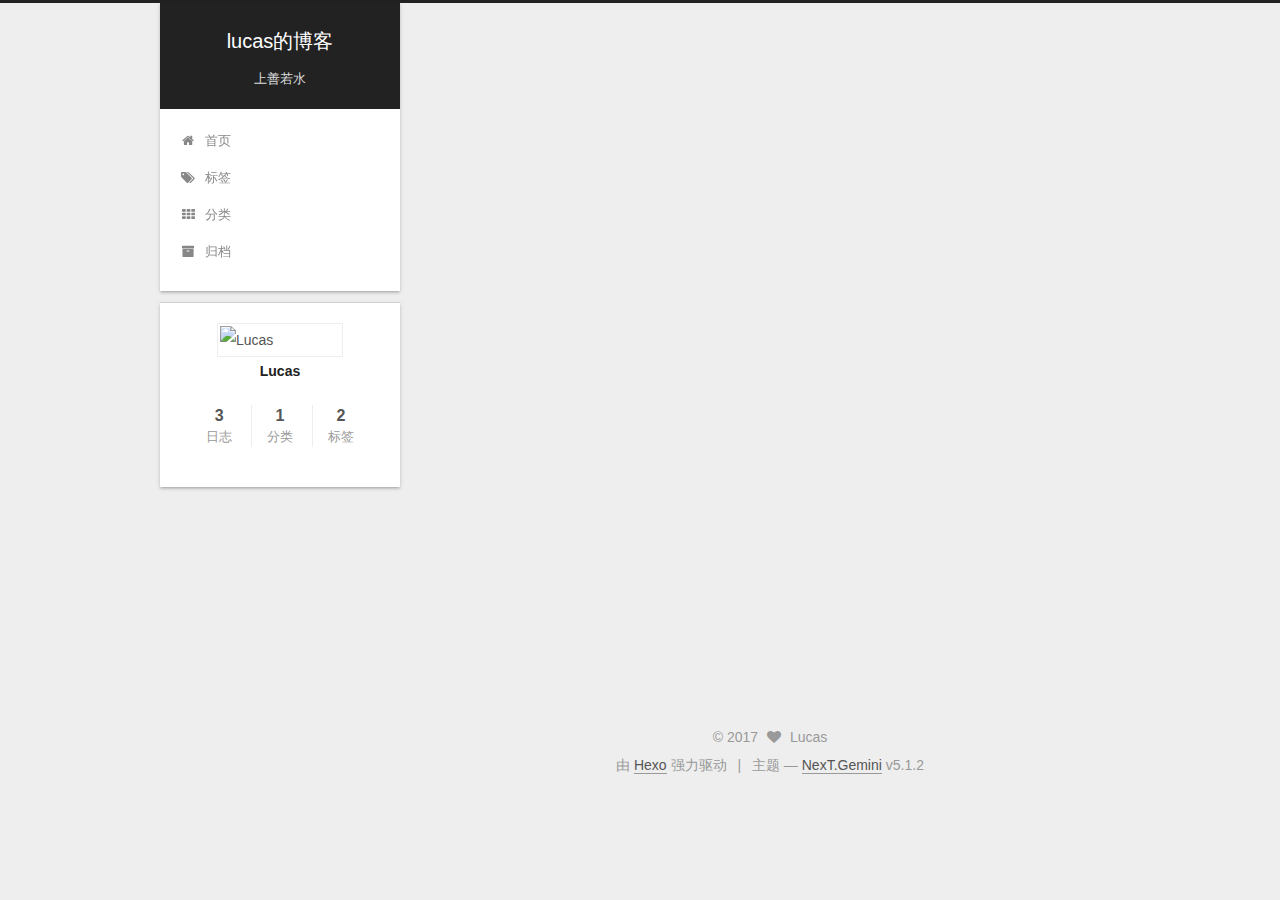
==== commit 7a8b4c72: "Site updated: 2017-10-01 00:58:05" ====
--- a/archives/index.html
+++ b/archives/index.html
@@ -185,6 +185,16 @@
               <i class="menu-item-icon fa fa-fw fa-tags"></i> <br />
             
             标签
+          </a>
+        </li>
+      
+        
+        <li class="menu-item menu-item-categories">
+          <a href="/categories/" rel="section">
+            
+              <i class="menu-item-icon fa fa-fw fa-th"></i> <br />
+            
+            分类
           </a>
         </li>
       
--- a/css/main.css
+++ b/css/main.css
@@ -1,2 +1,2 @@
 /* normalize.css v3.0.2 | MIT License | git.io/normalize */
-html{font-family:sans-serif;-ms-text-size-adjust:100%;-webkit-text-size-adjust:100%;}body{margin:0}article,aside,details,figcaption,figure,footer,header,hgroup,main,menu,nav,section,summary{display:block}audio,canvas,progress,video{display:inline-block;vertical-align:baseline;}audio:not([controls]){display:none;height:0}[hidden],template{display:none}a{background-color:transparent}a:active,a:hover{outline:0}abbr[title]{border-bottom:1px dotted}b,strong{font-weight:bold}dfn{font-style:italic}h1{font-size:2em;margin:.67em 0}mark{background:#ff0;color:#000}small{font-size:80%}sub,sup{font-size:75%;line-height:0;position:relative;vertical-align:baseline}sup{top:-.5em}sub{bottom:-.25em}img{border:0}svg:not(:root){overflow:hidden}figure{margin:1em 40px}hr{-moz-box-sizing:content-box;box-sizing:content-box;height:0}pre{overflow:auto}code,kbd,pre,samp{font-family:monospace,monospace;font-size:1em}button,input,optgroup,select,textarea{color:inherit;font:inherit;margin:0;}button{overflow:visible}button,select{text-transform:none}button,html input[type="button"],input[type="reset"],input[type="submit"]{-webkit-appearance:button;cursor:pointer;}button[disabled],html input[disabled]{cursor:default}button::-moz-focus-inner,input::-moz-focus-inner{border:0;padding:0}input{line-height:normal}input[type="checkbox"],input[type="radio"]{box-sizing:border-box;padding:0;}input[type="number"]::-webkit-inner-spin-button,input[type="number"]::-webkit-outer-spin-button{height:auto}input[type="search"]{-webkit-appearance:textfield;-moz-box-sizing:content-box;-webkit-box-sizing:content-box;box-sizing:content-box}input[type="search"]::-webkit-search-cancel-button,input[type="search"]::-webkit-search-decoration{-webkit-appearance:none}fieldset{border:1px solid #c0c0c0;margin:0 2px;padding:.35em .625em .75em}legend{border:0;padding:0;}textarea{overflow:auto}optgroup{font-weight:bold}table{border-collapse:collapse;border-spacing:0}td,th{padding:0}::selection{background:#262a30;color:#fff}body{position:relative;font-family:'Lato',"PingFang SC","Microsoft YaHei",sans-serif;font-size:14px;line-height:2;color:#555;background:#eee;}@media (max-width:767px){body{padding-right:0 !important}}@media (min-width:768px) and (max-width:991px){body{padding-right:0 !important}}@media (min-width:1600px){body{font-size:16px}}h1,h2,h3,h4,h5,h6{margin:0;padding:0;font-weight:bold;line-height:1.5;font-family:'Lato',"PingFang SC","Microsoft YaHei",sans-serif}h2,h3,h4,h5,h6{margin:20px 0 15px}h1{font-size:22px}@media (max-width:767px){h1{font-size:18px}}h2{font-size:20px}@media (max-width:767px){h2{font-size:16px}}h3{font-size:18px}@media (max-width:767px){h3{font-size:14px}}h4{font-size:16px}@media (max-width:767px){h4{font-size:12px}}h5{font-size:14px}@media (max-width:767px){h5{font-size:10px}}h6{font-size:12px}@media (max-width:767px){h6{font-size:8px}}p{margin:0 0 20px 0}a{color:#555;text-decoration:none;outline:none;border-bottom:1px solid #999;word-wrap:break-word;}a:hover{color:#222;border-bottom-color:#222}blockquote{margin:0;padding:0}img{display:block;margin:auto;max-width:100%;height:auto}hr{margin:40px 0;height:3px;border:none;background-color:#ddd;background-image:repeating-linear-gradient(-45deg,#fff,#fff 4px,transparent 4px,transparent 8px)}blockquote{padding:0 15px;color:#666;border-left:4px solid #ddd;}blockquote cite::before{content:"-";padding:0 5px}dt{font-weight:700}dd{margin:0;padding:0}kbd{border:1px solid #ccc;border-radius:.2em;box-shadow:.1em .1em .2em rgba(0,0,0,0.1);background-color:#f9f9f9;font-family:inherit;background-image:-webkit-linear-gradient(top,#eee,#fff,#eee);padding:.1em .3em;white-space:nowrap}.text-left{text-align:left}.text-center{text-align:center}.text-right{text-align:right}.text-justify{text-align:justify}.text-nowrap{white-space:nowrap}.text-lowercase{text-transform:lowercase}.text-uppercase{text-transform:uppercase}.text-capitalize{text-transform:capitalize}.center-block{display:block;margin-left:auto;margin-right:auto}.clearfix:before,.clearfix:after{content:" ";display:table}.clearfix:after{clear:both}.pullquote{width:45%;}.pullquote.left{float:left;margin-left:5px;margin-right:10px}.pullquote.right{float:right;margin-left:10px;margin-right:5px}.affix.affix.affix{position:fixed}.translation{margin-top:-20px;font-size:14px;color:#999}.scrollbar-measure{width:100px;height:100px;overflow:scroll;position:absolute;top:-9999px}.use-motion .motion-element{opacity:0}table{margin:20px 0;width:100%;border-collapse:collapse;border-spacing:0;border:1px solid #ddd;font-size:14px;table-layout:fixed;word-wrap:break-all}table>tbody>tr:nth-of-type(odd){background-color:#f9f9f9}table>tbody>tr:hover{background-color:#f5f5f5}caption,th,td{padding:8px;text-align:left;vertical-align:middle;font-weight:normal}th,td{border-bottom:3px solid #ddd;border-right:1px solid #eee}th{padding-bottom:10px;font-weight:700}td{border-bottom-width:1px}html,body{height:100%}.container{position:relative;min-height:100%}.header-inner{margin:0 auto;padding:100px 0 70px;width:calc(100% - 252px);}@media (min-width:1600px){.container .header-inner{width:900px}}.main{padding-bottom:150px}.main-inner{margin:0 auto;width:calc(100% - 252px);}@media (min-width:1600px){.container .main-inner{width:900px}}.footer{position:absolute;left:0;bottom:0;width:100%;min-height:50px}.footer-inner{box-sizing:border-box;margin:20px auto;width:calc(100% - 252px);}@media (min-width:1600px){.container .footer-inner{width:900px}}pre,.highlight{overflow:auto;margin:20px 0;padding:0;font-size:13px;color:#4d4d4c;background:#f7f7f7;line-height:1.6}pre,code{font-family:consolas,Menlo,"PingFang SC","Microsoft YaHei",monospace}code{padding:2px 4px;word-wrap:break-word;color:#555;background:#eee;border-radius:3px;font-size:13px}pre code{padding:0;color:#4d4d4c;background:none;text-shadow:none}.highlight{border-radius:1px;}.highlight pre{border:none;margin:0;padding:10px 0}.highlight table{margin:0;width:auto;border:none}.highlight td{border:none;padding:0}.highlight figcaption{font-size:1em;color:#4d4d4c;line-height:1em;margin-bottom:1em;}.highlight figcaption:before,.highlight figcaption:after{content:" ";display:table}.highlight figcaption:after{clear:both}.highlight figcaption a{float:right;color:#4d4d4c;}.highlight figcaption a:hover{border-bottom-color:#4d4d4c}.highlight .gutter pre{padding-left:10px;padding-right:10px;color:#869194;text-align:right;background-color:#eff2f3}.highlight .code pre{width:100%;padding-left:10px;padding-right:10px;background-color:#f7f7f7}.highlight .line{height:20px}.gutter{-webkit-user-select:none;-moz-user-select:none;-ms-user-select:none;user-select:none}.gist table{width:auto;}.gist table td{border:none}pre .deletion{background:#fdd}pre .addition{background:#dfd}pre .meta{color:#8959a8}pre .comment{color:#8e908c}pre .variable,pre .attribute,pre .tag,pre .regexp,pre .ruby .constant,pre .xml .tag .title,pre .xml .pi,pre .xml .doctype,pre .html .doctype,pre .css .id,pre .css .class,pre .css .pseudo{color:#c82829}pre .number,pre .preprocessor,pre .built_in,pre .literal,pre .params,pre .constant,pre .command{color:#f5871f}pre .ruby .class .title,pre .css .rules .attribute,pre .string,pre .value,pre .inheritance,pre .header,pre .ruby .symbol,pre .xml .cdata,pre .special,pre .number,pre .formula{color:#718c00}pre .title,pre .css .hexcolor{color:#3e999f}pre .function,pre .python .decorator,pre .python .title,pre .ruby .function .title,pre .ruby .title .keyword,pre .perl .sub,pre .javascript .title,pre .coffeescript .title{color:#4271ae}pre .keyword,pre .javascript .function{color:#8959a8}.full-image.full-image.full-image{border:none;max-width:100%;width:auto;margin:20px auto;}@media (min-width:992px){.full-image.full-image.full-image{max-width:none;width:118%;margin:0 -9%}}.blockquote-center,.page-home .post-type-quote blockquote,.page-post-detail .post-type-quote blockquote{position:relative;margin:40px 0;padding:0;border-left:none;text-align:center;}.blockquote-center::before,.page-home .post-type-quote blockquote::before,.page-post-detail .post-type-quote blockquote::before,.blockquote-center::after,.page-home .post-type-quote blockquote::after,.page-post-detail .post-type-quote blockquote::after{position:absolute;content:' ';display:block;width:100%;height:24px;opacity:.2;background-repeat:no-repeat;background-position:0 -6px;background-size:22px 22px}.blockquote-center::before,.page-home .post-type-quote blockquote::before,.page-post-detail .post-type-quote blockquote::before{top:-20px;background-image:url("../images/quote-l.svg");border-top:1px solid #ccc}.blockquote-center::after,.page-home .post-type-quote blockquote::after,.page-post-detail .post-type-quote blockquote::after{bottom:-20px;background-image:url("../images/quote-r.svg");border-bottom:1px solid #ccc;background-position:100% 8px}.blockquote-center p,.page-home .post-type-quote blockquote p,.page-post-detail .post-type-quote blockquote p,.blockquote-center div,.page-home .post-type-quote blockquote div,.page-post-detail .post-type-quote blockquote div{text-align:center}.post .post-body .group-picture img{box-sizing:border-box;padding:0 3px;border:none}.post .group-picture-row{overflow:hidden;margin-top:6px;}.post .group-picture-row:first-child{margin-top:0}.post .group-picture-column{float:left}.page-post-detail .post-body .group-picture-column{float:none;margin-top:10px;width:auto !important;}.page-post-detail .post-body .group-picture-column img{margin:0 auto}.page-archive .group-picture-container{overflow:hidden}.page-archive .group-picture-row{float:left;}.page-archive .group-picture-row:first-child{margin-top:6px}.page-archive .group-picture-column{max-width:150px;max-height:150px}.post-body .note{position:relative;padding:15px;margin-bottom:20px;border:1px solid #eee;border-left-width:5px;border-radius:3px;}.post-body .note h2,.post-body .note h3,.post-body .note h4,.post-body .note h5,.post-body .note h6{margin-top:0;margin-bottom:0;border-bottom:initial;padding-top:0 !important}.post-body .note p:first-child,.post-body .note ul:first-child,.post-body .note ol:first-child,.post-body .note table:first-child,.post-body .note pre:first-child,.post-body .note blockquote:first-child{margin-top:0}.post-body .note p:last-child,.post-body .note ul:last-child,.post-body .note ol:last-child,.post-body .note table:last-child,.post-body .note pre:last-child,.post-body .note blockquote:last-child{margin-bottom:0}.post-body .note.default{border-left-color:#777;}.post-body .note.default h2,.post-body .note.default h3,.post-body .note.default h4,.post-body .note.default h5,.post-body .note.default h6{color:#777}.post-body .note.primary{border-left-color:#6f42c1;}.post-body .note.primary h2,.post-body .note.primary h3,.post-body .note.primary h4,.post-body .note.primary h5,.post-body .note.primary h6{color:#6f42c1}.post-body .note.info{border-left-color:#428bca;}.post-body .note.info h2,.post-body .note.info h3,.post-body .note.info h4,.post-body .note.info h5,.post-body .note.info h6{color:#428bca}.post-body .note.success{border-left-color:#5cb85c;}.post-body .note.success h2,.post-body .note.success h3,.post-body .note.success h4,.post-body .note.success h5,.post-body .note.success h6{color:#5cb85c}.post-body .note.warning{border-left-color:#f0ad4e;}.post-body .note.warning h2,.post-body .note.warning h3,.post-body .note.warning h4,.post-body .note.warning h5,.post-body .note.warning h6{color:#f0ad4e}.post-body .note.danger{border-left-color:#d9534f;}.post-body .note.danger h2,.post-body .note.danger h3,.post-body .note.danger h4,.post-body .note.danger h5,.post-body .note.danger h6{color:#d9534f}.post-body .label{display:inline;padding:0 2px;white-space:nowrap;}.post-body .label.default{background-color:#f0f0f0}.post-body .label.primary{background-color:#efe6f7}.post-body .label.info{background-color:#e5f2f8}.post-body .label.success{background-color:#e7f4e9}.post-body .label.warning{background-color:#fcf6e1}.post-body .label.danger{background-color:#fae8eb}.post-body .tabs{position:relative;display:block;margin-bottom:20px;padding-top:10px;}.post-body .tabs ul.nav-tabs{margin:0;padding:0;display:flex;margin-bottom:-1px;}@media (max-width:413px){.post-body .tabs ul.nav-tabs{display:block;margin-bottom:5px}}.post-body .tabs ul.nav-tabs li.tab{list-style-type:none !important;margin:0 .25em 0 0;border-top:3px solid transparent;border-left:1px solid transparent;border-right:1px solid transparent;}@media (max-width:413px){.post-body .tabs ul.nav-tabs li.tab{margin:initial;border-top:1px solid transparent;border-left:3px solid transparent;border-right:1px solid transparent;border-bottom:1px solid transparent}}.post-body .tabs ul.nav-tabs li.tab a{outline:0;border-bottom:initial;display:block;line-height:1.8em;padding:.25em .75em;transition-duration:.2s;transition-timing-function:ease-out;transition-delay:0s}.post-body .tabs ul.nav-tabs li.tab a i{width:1.285714285714286em}.post-body .tabs ul.nav-tabs li.tab.active{border-top:3px solid #fc6423;border-left:1px solid #ddd;border-right:1px solid #ddd;background-color:#fff;}@media (max-width:413px){.post-body .tabs ul.nav-tabs li.tab.active{border-top:1px solid #ddd;border-left:3px solid #fc6423;border-right:1px solid #ddd;border-bottom:1px solid #ddd}}.post-body .tabs ul.nav-tabs li.tab.active a{cursor:default;color:#555}.post-body .tabs .tab-content{background-color:#fff;}.post-body .tabs .tab-content .tab-pane{border:1px solid #ddd;padding:20px 20px 0 20px;}.post-body .tabs .tab-content .tab-pane:not(.active){display:none !important}.post-body .tabs .tab-content .tab-pane.active{display:block !important;}.btn{display:inline-block;padding:0 20px;font-size:14px;color:#fff;background:#222;border:2px solid #555;text-decoration:none;border-radius:0;transition-property:background-color;transition-duration:.2s;transition-timing-function:ease-in-out;transition-delay:0s;}.btn:hover,.post-button .btn:hover{border-color:#222;color:#fff;background:#222}.btn-bar{display:block;width:22px;height:2px;background:#555;border-radius:1px;}.btn-bar+.btn-bar{margin-top:4px}.pagination{margin:120px 0 40px;text-align:center;border-top:1px solid #eee}.page-number-basic,.pagination .prev,.pagination .next,.pagination .page-number,.pagination .space{display:inline-block;position:relative;top:-1px;margin:0 10px;padding:0 11px;}@media (max-width:767px){.page-number-basic,.pagination .prev,.pagination .next,.pagination .page-number,.pagination .space{margin:0 5px}}.pagination .prev,.pagination .next,.pagination .page-number{border-bottom:0;border-top:1px solid #eee;transition-property:border-color;transition-duration:.2s;transition-timing-function:ease-in-out;transition-delay:0s;}.pagination .prev:hover,.pagination .next:hover,.pagination .page-number:hover{border-top-color:#222}.pagination .space{padding:0;margin:0}.pagination .prev{margin-left:0}.pagination .next{margin-right:0}.pagination .page-number.current{color:#fff;background:#ccc;border-top-color:#ccc}@media (max-width:767px){.pagination{border-top:none}.pagination .prev,.pagination .next,.pagination .page-number{margin-bottom:10px;border-top:0;border-bottom:1px solid #eee;padding:0 10px;}.pagination .prev:hover,.pagination .next:hover,.pagination .page-number:hover{border-bottom-color:#222}}.comments{margin:60px 20px 0}.tag-cloud{text-align:center;}.tag-cloud a{display:inline-block;margin:10px}.back-to-top{box-sizing:border-box;position:fixed;bottom:-100px;right:30px;z-index:1050;padding:0 6px;width:24px;background:#222;font-size:12px;opacity:.6;color:#fff;cursor:pointer;text-align:center;-webkit-transform:translateZ(0);transition-property:bottom;transition-duration:.2s;transition-timing-function:ease-in-out;transition-delay:0s;}@media (min-width:768px) and (max-width:991px){.back-to-top{display:none !important}}@media (max-width:767px){.back-to-top{display:none !important}}.back-to-top.back-to-top-on{bottom:30px}.header{background:transparent}.header-inner{position:relative}.headband{height:3px;background:#222}.site-meta{margin:0;text-align:center;}@media (max-width:767px){.site-meta{text-align:center}}.brand{position:relative;display:inline-block;padding:0 40px;color:#fff;background:#222;border-bottom:none;}.brand:hover{color:#fff}.logo{display:inline-block;margin-right:5px;line-height:36px;vertical-align:top}.site-title{display:inline-block;vertical-align:top;line-height:36px;font-size:20px;font-weight:normal;font-family:'Lato',"PingFang SC","Microsoft YaHei",sans-serif}.site-subtitle{margin-top:10px;font-size:13px;color:#ddd}.use-motion .brand{opacity:0}.use-motion .logo,.use-motion .site-title,.use-motion .site-subtitle{opacity:0;position:relative;top:-10px}.site-nav-toggle{display:none;position:absolute;top:10px;left:10px;}@media (max-width:767px){.site-nav-toggle{display:block}}.site-nav-toggle button{margin-top:2px;padding:9px 10px;background:transparent;border:none}@media (max-width:767px){.site-nav{display:none;margin:0 -10px;padding:0 10px;clear:both;border-top:1px solid #ddd}}@media (min-width:768px) and (max-width:991px){.site-nav{display:block !important}}@media (min-width:992px){.site-nav{display:block !important}}.menu{margin-top:20px;padding-left:0;text-align:center}.menu .menu-item{display:inline-block;margin:0 10px;list-style:none;}@media screen and (max-width:767px){.menu .menu-item{margin-top:10px}}.menu .menu-item a{display:block;font-size:13px;line-height:inherit;border-bottom:1px solid transparent;transition-property:border-color;transition-duration:.2s;transition-timing-function:ease-in-out;transition-delay:0s;}.menu .menu-item a:hover,.menu-item-active a{border-bottom-color:#222}.menu .menu-item .fa{margin-right:5px}.use-motion .menu-item{opacity:0}.post-body{font-family:'Lato',"PingFang SC","Microsoft YaHei",sans-serif;}@media (max-width:767px){.post-body{word-break:break-word}}.post-body .fancybox img{display:block !important;margin:0 auto;cursor:pointer;cursor:zoom-in;cursor:-webkit-zoom-in}.post-body .image-caption,.post-body .figure .caption{margin:-20px auto 15px;text-align:center;font-size:14px;color:#999;font-weight:bold;line-height:1}.post-sticky-flag{display:inline-block;font-size:16px;-ms-transform:rotate(30deg);-webkit-transform:rotate(30deg);-moz-transform:rotate(30deg);-ms-transform:rotate(30deg);-o-transform:rotate(30deg);transform:rotate(30deg)}.use-motion .post-block{opacity:0}.use-motion .post-header{opacity:0}.use-motion .post-body{opacity:0}.use-motion .collection-title{opacity:0}.posts-expand{padding-top:40px}@media (max-width:767px){.posts-expand{margin:0 20px}.post-body pre{padding:10px;}.post-body pre .gutter pre{padding-right:10px}.post-body .highlight{margin-left:0;margin-right:0;padding:0;}.post-body .highlight .gutter pre{padding-right:10px}}@media (min-width:992px){.posts-expand .post-body{text-align:justify}}.posts-expand .post-body h2,.posts-expand .post-body h3,.posts-expand .post-body h4,.posts-expand .post-body h5,.posts-expand .post-body h6{padding-top:10px;}.posts-expand .post-body h2 .header-anchor,.posts-expand .post-body h3 .header-anchor,.posts-expand .post-body h4 .header-anchor,.posts-expand .post-body h5 .header-anchor,.posts-expand .post-body h6 .header-anchor{float:right;margin-left:10px;color:#ccc;border-bottom-style:none;visibility:hidden;}.posts-expand .post-body h2 .header-anchor:hover,.posts-expand .post-body h3 .header-anchor:hover,.posts-expand .post-body h4 .header-anchor:hover,.posts-expand .post-body h5 .header-anchor:hover,.posts-expand .post-body h6 .header-anchor:hover{color:inherit}.posts-expand .post-body h2:hover .header-anchor,.posts-expand .post-body h3:hover .header-anchor,.posts-expand .post-body h4:hover .header-anchor,.posts-expand .post-body h5:hover .header-anchor,.posts-expand .post-body h6:hover .header-anchor{visibility:visible}.posts-expand .post-body ul li{list-style:circle}.posts-expand .post-body img{box-sizing:border-box;margin:auto;padding:3px;border:1px solid #ddd}.posts-expand .post-body .fancybox img{margin:0 auto 25px}@media (max-width:767px){.posts-collapse{margin:0 20px;}.posts-collapse .post-title,.posts-collapse .post-meta{display:block;width:auto;text-align:left}}.posts-collapse{position:relative;z-index:1010;margin-left:55px;}.posts-collapse::after{content:" ";position:absolute;top:20px;left:0;margin-left:-2px;width:4px;height:100%;background:#f5f5f5;z-index:-1}@media (max-width:767px){.posts-collapse{margin:0 20px}}.posts-collapse .collection-title{position:relative;margin:60px 0;}.posts-collapse .collection-title h1,.posts-collapse .collection-title h2{margin-left:20px}.posts-collapse .collection-title small{color:#bbb;margin-left:5px}.posts-collapse .collection-title::before{content:" ";position:absolute;left:0;top:50%;margin-left:-4px;margin-top:-4px;width:8px;height:8px;background:#bbb;border-radius:50%}.posts-collapse .post{margin:30px 0}.posts-collapse .post-header{position:relative;transition-duration:.2s;transition-timing-function:ease-in-out;transition-delay:0s;transition-property:border;border-bottom:1px dashed #ccc;}.posts-collapse .post-header::before{content:" ";position:absolute;left:0;top:12px;width:6px;height:6px;margin-left:-4px;background:#bbb;border-radius:50%;border:1px solid #fff;transition-duration:.2s;transition-timing-function:ease-in-out;transition-delay:0s;transition-property:background}.posts-collapse .post-header:hover{border-bottom-color:#666;}.posts-collapse .post-header:hover::before{background:#222}.posts-collapse .post-meta{position:absolute;font-size:12px;left:20px;top:5px}.posts-collapse .post-comments-count{display:none}.posts-collapse .post-title{margin-left:60px;font-size:16px;font-weight:normal;line-height:inherit;}.posts-collapse .post-title::after{margin-left:3px;opacity:.6}.posts-collapse .post-title a{color:#666;border-bottom:none}.page-home .post-type-quote .post-header,.page-post-detail .post-type-quote .post-header,.page-home .post-type-quote .post-tags,.page-post-detail .post-type-quote .post-tags{display:none}.posts-expand .post-title{text-align:center;word-break:break-word;font-weight:400}.posts-expand .post-title-link{display:inline-block;position:relative;color:#555;border-bottom:none;line-height:1.2;vertical-align:top;}.posts-expand .post-title-link::before{content:"";position:absolute;width:100%;height:2px;bottom:0;left:0;background-color:#000;visibility:hidden;-webkit-transform:scaleX(0);-moz-transform:scaleX(0);-ms-transform:scaleX(0);-o-transform:scaleX(0);transform:scaleX(0);transition-duration:.2s;transition-timing-function:ease-in-out;transition-delay:0s}.posts-expand .post-title-link:hover::before{visibility:visible;-webkit-transform:scaleX(1);-moz-transform:scaleX(1);-ms-transform:scaleX(1);-o-transform:scaleX(1);transform:scaleX(1)}.posts-expand .post-title-link .fa{font-size:16px}.posts-expand .post-meta{margin:3px 0 60px 0;color:#999;font-family:'Lato',"PingFang SC","Microsoft YaHei",sans-serif;font-size:12px;text-align:center;}.posts-expand .post-meta .post-category-list{display:inline-block;margin:0;padding:3px}.posts-expand .post-meta .post-category-list-link{color:#999}.posts-expand .post-meta .post-description{font-size:14px;margin-top:2px}.post-meta-divider{margin:0 .5em}.post-meta-item-icon{margin-right:3px;}@media (min-width:768px) and (max-width:991px){.post-meta-item-icon{display:inline-block}}@media (max-width:767px){.post-meta-item-icon{display:inline-block}}@media (min-width:768px) and (max-width:991px){.post-meta-item-text{display:none}}@media (max-width:767px){.post-meta-item-text{display:none}}@media (max-width:767px){.posts-expand .post-comments-count{display:none}}.post-button{margin-top:50px;}.post-button .btn{color:#555;font-size:14px;background:#fff;border-radius:2px;line-height:2;margin:0 4px 8px 4px}.post-button .fa-fw{width:1.285714285714286em;text-align:left}.posts-expand .post-tags{margin-top:40px;text-align:center;}.posts-expand .post-tags a{display:inline-block;margin-right:10px;font-size:13px}.post-nav{display:table;margin-top:15px;width:100%;border-top:1px solid #eee}.post-nav-divider{display:table-cell;width:10%}.post-nav-item{display:table-cell;padding:10px 0 0 0;width:45%;vertical-align:top;}.post-nav-item a{position:relative;display:block;line-height:25px;font-size:14px;color:#555;border-bottom:none;}.post-nav-item a:hover{color:#222;border-bottom:none}.post-nav-item a:active{top:2px}.post-nav-item .fa{position:absolute;top:8px;left:0;font-size:12px}.post-nav-next a{padding-left:15px}.post-nav-prev{text-align:right;}.post-nav-prev a{padding-right:15px}.post-nav-prev .fa{right:0;left:auto}.posts-expand .post-eof{display:block;margin:80px auto 60px;width:8%;height:1px;background:#ccc;text-align:center}.post:last-child .post-eof.post-eof.post-eof{display:none}.post-gallery{display:table;table-layout:fixed;width:100%;border-collapse:separate}.post-gallery-row{display:table-row}.post-gallery .post-gallery-img{display:table-cell;text-align:center;vertical-align:middle;border:none}.post-gallery .post-gallery-img img{max-width:100%;max-height:100%;border:none}.fancybox-close,.fancybox-close:hover{border:none}.rtl.post-body p,.rtl.post-body a,.rtl.post-body h1,.rtl.post-body h2,.rtl.post-body h3,.rtl.post-body h4,.rtl.post-body h5,.rtl.post-body h6,.rtl.post-body li,.rtl.post-body ul,.rtl.post-body ol{direction:rtl;font-family:UKIJ Ekran}.rtl.post-title{font-family:UKIJ Ekran}.sidebar{position:fixed;right:0;top:0;bottom:0;width:0;z-index:1040;box-shadow:inset 0 2px 6px #000;background:#222;-webkit-transform:translateZ(0);}.sidebar a{color:#999;border-bottom-color:#555;}.sidebar a:hover{color:#eee}@media (min-width:768px) and (max-width:991px){.sidebar{display:none !important}}@media (max-width:767px){.sidebar{display:none !important}}.sidebar-inner{position:relative;padding:20px 10px;color:#999;text-align:center}.sidebar-toggle{position:fixed;right:30px;bottom:45px;width:14px;height:14px;padding:5px;background:#222;line-height:0;z-index:1050;cursor:pointer;-webkit-transform:translateZ(0);}@media (min-width:768px) and (max-width:991px){.sidebar-toggle{display:none !important}}@media (max-width:767px){.sidebar-toggle{display:none !important}}.sidebar-toggle-line{position:relative;display:inline-block;vertical-align:top;height:2px;width:100%;background:#fff;margin-top:3px;}.sidebar-toggle-line:first-child{margin-top:0}.site-author-image{display:block;margin:0 auto;padding:2px;max-width:120px;height:auto;border:1px solid #eee}.site-author-name{margin:0;text-align:center;color:#222;font-weight:600}.site-description{margin-top:0;text-align:center;font-size:13px;color:#999}.site-state{overflow:hidden;line-height:1.4;white-space:nowrap;text-align:center}.site-state-item{display:inline-block;padding:0 15px;border-left:1px solid #eee;}.site-state-item:first-child{border-left:none}.site-state-item a{border-bottom:none}.site-state-item-count{display:block;text-align:center;color:inherit;font-weight:600;font-size:16px}.site-state-item-name{font-size:13px;color:#999}.feed-link{margin-top:20px;}.feed-link a{display:inline-block;padding:0 15px;color:#fc6423;border:1px solid #fc6423;border-radius:4px;}.feed-link a i{color:#fc6423;font-size:14px}.feed-link a:hover{color:#fff;background:#fc6423;}.feed-link a:hover i{color:#fff}.links-of-author{margin-top:20px}.links-of-author a{display:inline-block;vertical-align:middle;margin-right:10px;margin-bottom:10px;border-bottom-color:#555;font-size:13px;}.links-of-author a:before{display:inline-block;vertical-align:middle;margin-right:3px;content:" ";width:4px;height:4px;border-radius:50%;background:#6ff4ff}.links-of-blogroll{font-size:13px}.links-of-blogroll-title{margin-top:20px;font-size:14px;font-weight:600}.links-of-blogroll-list{margin:0;padding:0;list-style:none}.links-of-blogroll-item{padding:2px 10px;}.links-of-blogroll-item a{max-width:280px;box-sizing:border-box;display:inline-block;overflow:hidden;white-space:nowrap;text-overflow:ellipsis}.sidebar-nav{margin:0 0 20px;padding-left:0}.sidebar-nav li{display:inline-block;cursor:pointer;border-bottom:1px solid transparent;font-size:14px;color:#555;}.sidebar-nav li:hover{color:#fc6423}.page-post-detail .sidebar-nav-toc{padding:0 5px}.page-post-detail .sidebar-nav-overview{margin-left:10px}.sidebar-nav .sidebar-nav-active{color:#fc6423;border-bottom-color:#fc6423;}.sidebar-nav .sidebar-nav-active:hover{color:#fc6423}.sidebar-panel{display:none}.sidebar-panel-active{display:block}.post-toc-empty{font-size:14px;color:#666}.post-toc-wrap{overflow:hidden}.post-toc{overflow:auto}.post-toc ol{margin:0;padding:0 2px 5px 10px;text-align:left;list-style:none;font-size:14px;}.post-toc ol > ol{padding-left:0}.post-toc ol a{transition-duration:.2s;transition-timing-function:ease-in-out;transition-delay:0s;transition-property:all;color:#666;border-bottom-color:#ccc;}.post-toc ol a:hover{color:#000;border-bottom-color:#000}.post-toc .nav-item{overflow:hidden;text-overflow:ellipsis;white-space:nowrap;line-height:1.8}.post-toc .nav .nav-child{display:none}.post-toc .nav .active > .nav-child{display:block}.post-toc .nav .active-current > .nav-child{display:block;}.post-toc .nav .active-current > .nav-child > .nav-item{display:block}.post-toc .nav .active > a{color:#fc6423;border-bottom-color:#fc6423}.post-toc .nav .active-current > a{color:#fc6423;}.post-toc .nav .active-current > a:hover{color:#fc6423}.footer{font-size:14px;color:#999;}.footer img{border:none}.footer-inner{text-align:center}.with-love{display:inline-block;margin:0 5px}.powered-by,.theme-info{display:inline-block}.cc-license{margin-top:10px;text-align:center;}.cc-license .cc-opacity{opacity:.7;border-bottom:none;}.cc-license .cc-opacity:hover{opacity:.9}.cc-license img{display:inline-block}.theme-next #ds-thread #ds-reset{color:#555}.theme-next #ds-thread #ds-reset .ds-replybox{margin-bottom:30px}.theme-next #ds-thread #ds-reset .ds-replybox .ds-avatar,.theme-next #ds-reset .ds-avatar img{box-shadow:none}.theme-next #ds-thread #ds-reset .ds-textarea-wrapper{border-color:#c7d4e1;background:none;border-top-right-radius:3px;border-top-left-radius:3px}.theme-next #ds-thread #ds-reset .ds-textarea-wrapper textarea{height:60px}.theme-next #ds-reset .ds-rounded-top{border-radius:0}.theme-next #ds-thread #ds-reset .ds-post-toolbar{box-sizing:border-box;border:1px solid #c7d4e1;background:#f6f8fa}.theme-next #ds-thread #ds-reset .ds-post-options{height:40px;border:none;background:none}.theme-next #ds-thread #ds-reset .ds-toolbar-buttons{top:11px}.theme-next #ds-thread #ds-reset .ds-sync{top:5px}.theme-next #ds-thread #ds-reset .ds-post-button{top:4px;right:5px;width:90px;height:30px;border:1px solid #c5ced7;border-radius:3px;background-image:linear-gradient(#fbfbfc,#f5f7f9);color:#60676d}.theme-next #ds-thread #ds-reset .ds-post-button:hover{background-position:0 -30px;color:#60676d}.theme-next #ds-thread #ds-reset .ds-comments-info{padding:10px 0}.theme-next #ds-thread #ds-reset .ds-sort{display:none}.theme-next #ds-thread #ds-reset li.ds-tab a.ds-current{border:none;background:#f6f8fa;color:#60676d;}.theme-next #ds-thread #ds-reset li.ds-tab a.ds-current:hover{background-color:#e9f0f7;color:#60676d}.theme-next #ds-thread #ds-reset li.ds-tab a{border-radius:2px;padding:5px}.theme-next #ds-thread #ds-reset .ds-login-buttons p{color:#999;line-height:36px}.theme-next #ds-thread #ds-reset .ds-login-buttons .ds-service-list li{height:28px}.theme-next #ds-thread #ds-reset .ds-service-list a{background:none;padding:5px;border:1px solid;border-radius:3px;text-align:center;}.theme-next #ds-thread #ds-reset .ds-service-list a:hover{color:#fff;background:#666}.theme-next #ds-thread #ds-reset .ds-service-list .ds-weibo{color:#fc9b00;border-color:#fc9b00;}.theme-next #ds-thread #ds-reset .ds-service-list .ds-weibo:hover{background:#fc9b00}.theme-next #ds-thread #ds-reset .ds-service-list .ds-qq{color:#60a3ec;border-color:#60a3ec;}.theme-next #ds-thread #ds-reset .ds-service-list .ds-qq:hover{background:#60a3ec}.theme-next #ds-thread #ds-reset .ds-service-list .ds-renren{color:#2e7ac4;border-color:#2e7ac4;}.theme-next #ds-thread #ds-reset .ds-service-list .ds-renren:hover{background:#2e7ac4}.theme-next #ds-thread #ds-reset .ds-service-list .ds-douban{color:#37994c;border-color:#37994c;}.theme-next #ds-thread #ds-reset .ds-service-list .ds-douban:hover{background:#37994c}.theme-next #ds-thread #ds-reset .ds-service-list .ds-kaixin{color:#fef20d;border-color:#fef20d;}.theme-next #ds-thread #ds-reset .ds-service-list .ds-kaixin:hover{background:#fef20d}.theme-next #ds-thread #ds-reset .ds-service-list .ds-netease{color:#f00;border-color:#f00;}.theme-next #ds-thread #ds-reset .ds-service-list .ds-netease:hover{background:#f00}.theme-next #ds-thread #ds-reset .ds-service-list .ds-sohu{color:#ffcb05;border-color:#ffcb05;}.theme-next #ds-thread #ds-reset .ds-service-list .ds-sohu:hover{background:#ffcb05}.theme-next #ds-thread #ds-reset .ds-service-list .ds-baidu{color:#2831e0;border-color:#2831e0;}.theme-next #ds-thread #ds-reset .ds-service-list .ds-baidu:hover{background:#2831e0}.theme-next #ds-thread #ds-reset .ds-service-list .ds-google{color:#166bec;border-color:#166bec;}.theme-next #ds-thread #ds-reset .ds-service-list .ds-google:hover{background:#166bec}.theme-next #ds-thread #ds-reset .ds-service-list .ds-weixin{color:#00ce0d;border-color:#00ce0d;}.theme-next #ds-thread #ds-reset .ds-service-list .ds-weixin:hover{background:#00ce0d}.theme-next #ds-thread #ds-reset .ds-service-list .ds-more-services{border:none;}.theme-next #ds-thread #ds-reset .ds-service-list .ds-more-services:hover{background:none}.theme-next #ds-reset .duoshuo-ua-admin{display:inline-block;color:#f00}.theme-next #ds-reset .duoshuo-ua-platform,.theme-next #ds-reset .duoshuo-ua-browser{color:#ccc;}.theme-next #ds-reset .duoshuo-ua-platform .fa,.theme-next #ds-reset .duoshuo-ua-browser .fa{display:inline-block;margin-right:3px}.theme-next #ds-reset .duoshuo-ua-separator{display:inline-block;margin-left:5px}.theme-next .this_ua{background-color:#ccc !important;border-radius:4px;padding:0 5px !important;margin:1px 1px !important;border:1px solid #bbb !important;color:#fff;display:inline-block !important}.theme-next .this_ua.admin{background-color:#d9534f !important;border-color:#d9534f !important}.theme-next .this_ua.platform.iOS,.theme-next .this_ua.platform.Mac,.theme-next .this_ua.platform.Windows{background-color:#39b3d7 !important;border-color:#46b8da !important}.theme-next .this_ua.platform.Linux{background-color:#3a3a3a !important;border-color:#1f1f1f !important}.theme-next .this_ua.platform.Android{background-color:#00c47d !important;border-color:#01b171 !important}.theme-next .this_ua.browser.Mobile,.theme-next .this_ua.browser.Chrome{background-color:#5cb85c !important;border-color:#4cae4c !important}.theme-next .this_ua.browser.Firefox{background-color:#f0ad4e !important;border-color:#eea236 !important}.theme-next .this_ua.browser.Maxthon,.theme-next .this_ua.browser.IE{background-color:#428bca !important;border-color:#357ebd !important}.theme-next .this_ua.browser.baidu,.theme-next .this_ua.browser.UCBrowser,.theme-next .this_ua.browser.Opera{background-color:#d9534f !important;border-color:#d43f3a !important}.theme-next .this_ua.browser.Android,.theme-next .this_ua.browser.QQBrowser{background-color:#78ace9 !important;border-color:#4cae4c !important}.post-spread{margin-top:20px;text-align:center}.jiathis_style{display:inline-block;}.jiathis_style a{border:none}.fa{font-family:FontAwesome !important}.post-spread{margin-top:20px;text-align:center}.bdshare-slide-button-box a{border:none}.bdsharebuttonbox{display:inline-block;}.bdsharebuttonbox a{border:none}.local-search-pop-overlay{position:fixed;width:100%;height:100%;top:0;left:0;z-index:2080;background-color:rgba(0,0,0,0.3)}.local-search-popup{display:none;position:fixed;top:10%;left:50%;margin-left:-350px;width:700px;height:80%;padding:0;background:#fff;color:#333;z-index:9999;border-radius:5px;}@media (max-width:767px){.local-search-popup{padding:0;top:0;left:0;margin:0;width:100%;height:100%;border-radius:0}}.local-search-popup ul.search-result-list{padding:0;margin:0 5px}.local-search-popup p.search-result{border-bottom:1px dashed #ccc;padding:5px 0}.local-search-popup a.search-result-title{font-weight:bold;font-size:16px}.local-search-popup .search-keyword{border-bottom:1px dashed #f00;font-weight:bold;color:#f00}.local-search-popup .local-search-header{padding:5px;height:36px;background:#f5f5f5;border-top-left-radius:5px;border-top-right-radius:5px}.local-search-popup #local-search-result{overflow:auto;position:relative;padding:5px 25px;height:calc(100% - 55px)}.local-search-popup .local-search-input-wrapper{display:inline-block;width:calc(100% - 90px);height:36px;line-height:36px;padding:0 5px}.local-search-popup .local-search-input-wrapper input{padding:8px 0;height:20px;display:block;width:100%;outline:none;border:none;background:transparent;vertical-align:middle}.local-search-popup .search-icon,.local-search-popup .popup-btn-close{display:inline-block;font-size:18px;color:#999;height:36px;width:18px;padding-left:10px;padding-right:10px}.local-search-popup .search-icon{float:left}.local-search-popup .popup-btn-close{border-left:1px solid #eee;float:right;cursor:pointer}.local-search-popup #no-result{position:absolute;left:50%;top:50%;-webkit-transform:translate(-50%,-50%);-webkit-transform:translate(-50%,-50%);-moz-transform:translate(-50%,-50%);-ms-transform:translate(-50%,-50%);-o-transform:translate(-50%,-50%);transform:translate(-50%,-50%);color:#ccc}.site-uv,.site-pv,.page-pv{display:inline-block;}.site-uv .busuanzi-value,.site-pv .busuanzi-value,.page-pv .busuanzi-value{margin:0 5px}.site-uv{margin-right:10px;}.site-uv::after{content:"|";padding-left:10px}.page-archive .archive-page-counter{position:relative;top:3px;left:20px;}@media (max-width:767px){.page-archive .archive-page-counter{top:5px}}.page-archive .posts-collapse .archive-move-on{position:absolute;top:11px;left:0;margin-left:-6px;width:10px;height:10px;opacity:.5;background:#555;border:1px solid #fff;border-radius:50%}.category-all-page .category-all-title{text-align:center}.category-all-page .category-all{margin-top:20px}.category-all-page .category-list{margin:0;padding:0;list-style:none}.category-all-page .category-list-item{margin:5px 10px}.category-all-page .category-list-count{color:#bbb;}.category-all-page .category-list-count:before{display:inline;content:" ("}.category-all-page .category-list-count:after{display:inline;content:") "}.category-all-page .category-list-child{padding-left:10px}#schedule ul#event-list{padding-left:30px;}#schedule ul#event-list hr{margin:20px 0 45px 0 !important;background:#222;}#schedule ul#event-list hr:after{display:inline-block;content:'NOW';background:#222;color:#fff;font-weight:bold;text-align:right;padding:0 5px}#schedule ul#event-list li.event{margin:20px 0;background:#f9f9f9;padding-left:10px;min-height:40px;}#schedule ul#event-list li.event h2.event-summary{margin:0;padding-bottom:3px;}#schedule ul#event-list li.event h2.event-summary:before{display:inline-block;font-family:FontAwesome;font-size:8px;content:'\f111';vertical-align:middle;margin-right:25px;color:#bbb}#schedule ul#event-list li.event span.event-relative-time{display:inline-block;font-size:12px;font-weight:400;padding-left:12px;color:#bbb}#schedule ul#event-list li.event span.event-details{display:block;color:#bbb;margin-left:56px;padding-top:3px;padding-bottom:6px;text-indent:-24px;line-height:18px;}#schedule ul#event-list li.event span.event-details:before{text-indent:0;display:inline-block;width:14px;font-family:FontAwesome;text-align:center;margin-right:9px;color:#bbb}#schedule ul#event-list li.event span.event-details.event-location:before{content:'\f041'}#schedule ul#event-list li.event span.event-details.event-duration:before{content:'\f017'}#schedule ul#event-list li.event-past{background:#fcfcfc;}#schedule ul#event-list li.event-past > *{opacity:.6}#schedule ul#event-list li.event-past h2.event-summary{color:#bbb;}#schedule ul#event-list li.event-past h2.event-summary:before{color:#dfdfdf}#schedule ul#event-list li.event-now{background:#222;color:#fff;padding:15px 0 15px 10px;}#schedule ul#event-list li.event-now h2.event-summary:before{-webkit-transform:scale(1.2);-moz-transform:scale(1.2);-ms-transform:scale(1.2);-o-transform:scale(1.2);transform:scale(1.2);color:#fff;animation:dot-flash 1s alternate infinite ease-in-out}#schedule ul#event-list li.event-now *{color:#fff !important}@-moz-keyframes dot-flash{from{opacity:1;-webkit-transform:scale(1.1);-moz-transform:scale(1.1);-ms-transform:scale(1.1);-o-transform:scale(1.1);transform:scale(1.1)}to{opacity:0;-webkit-transform:scale(1);-moz-transform:scale(1);-ms-transform:scale(1);-o-transform:scale(1);transform:scale(1)}}@-webkit-keyframes dot-flash{from{opacity:1;-webkit-transform:scale(1.1);-moz-transform:scale(1.1);-ms-transform:scale(1.1);-o-transform:scale(1.1);transform:scale(1.1)}to{opacity:0;-webkit-transform:scale(1);-moz-transform:scale(1);-ms-transform:scale(1);-o-transform:scale(1);transform:scale(1)}}@-o-keyframes dot-flash{from{opacity:1;-webkit-transform:scale(1.1);-moz-transform:scale(1.1);-ms-transform:scale(1.1);-o-transform:scale(1.1);transform:scale(1.1)}to{opacity:0;-webkit-transform:scale(1);-moz-transform:scale(1);-ms-transform:scale(1);-o-transform:scale(1);transform:scale(1)}}@keyframes dot-flash{from{opacity:1;-webkit-transform:scale(1.1);-moz-transform:scale(1.1);-ms-transform:scale(1.1);-o-transform:scale(1.1);transform:scale(1.1)}to{opacity:0;-webkit-transform:scale(1);-moz-transform:scale(1);-ms-transform:scale(1);-o-transform:scale(1);transform:scale(1)}}.page-post-detail .sidebar-toggle-line{background:#fc6423}.page-post-detail .comments{overflow:hidden}.header{position:relative;margin:0 auto;width:75%;}@media (min-width:768px) and (max-width:991px){.header{width:auto}}@media (max-width:767px){.header{width:auto}}.header-inner{position:absolute;top:0;overflow:hidden;padding:0;width:240px;background:#fff;box-shadow:0 2px 2px 0 rgba(0,0,0,0.12),0 3px 1px -2px rgba(0,0,0,0.06),0 1px 5px 0 rgba(0,0,0,0.12);border-radius:initial;}@media (min-width:1600px){.container .header-inner{width:240px}}@media (min-width:768px) and (max-width:991px){.header-inner{position:relative;width:auto;border-radius:initial}}@media (max-width:767px){.header-inner{position:relative;width:auto;border-radius:initial}}.main:before,.main:after{content:" ";display:table}.main:after{clear:both}@media (min-width:768px) and (max-width:991px){.main{padding-bottom:100px}}@media (max-width:767px){.main{padding-bottom:100px}}.container .main-inner{width:75%;}@media (min-width:768px) and (max-width:991px){.container .main-inner{width:auto}}@media (max-width:767px){.container .main-inner{width:auto}}.content-wrap{float:right;box-sizing:border-box;padding:40px;width:calc(100% - 252px);background:#fff;min-height:700px;box-shadow:0 2px 2px 0 rgba(0,0,0,0.12),0 3px 1px -2px rgba(0,0,0,0.06),0 1px 5px 0 rgba(0,0,0,0.12);border-radius:initial;}@media (min-width:768px) and (max-width:991px){.content-wrap{width:100%;padding:20px;border-radius:initial}}@media (max-width:767px){.content-wrap{width:100%;padding:20px;min-height:auto;border-radius:initial}}.sidebar{position:static;float:left;margin-top:300px;width:240px;background:#eee;box-shadow:none;}@media (min-width:768px) and (max-width:991px){.sidebar{display:none}}@media (max-width:767px){.sidebar{display:none}}.sidebar-toggle{display:none}.footer-inner{width:75%;padding-left:260px;}@media (min-width:768px) and (max-width:991px){.footer-inner{width:auto;padding-left:0 !important;padding-right:0 !important}}@media (max-width:767px){.footer-inner{width:auto;padding-left:0 !important;padding-right:0 !important}}.sidebar-position-right .header-inner{right:0}.sidebar-position-right .content-wrap{float:left}.sidebar-position-right .sidebar{float:right}.sidebar-position-right .footer-inner{padding-left:0;padding-right:260px}.site-brand-wrapper{position:relative}.site-meta{padding:20px 0;color:#fff;background:#222;}@media (min-width:768px) and (max-width:991px){.site-meta{box-shadow:0 0 16px rgba(0,0,0,0.5)}}@media (max-width:767px){.site-meta{box-shadow:0 0 16px rgba(0,0,0,0.5)}}.brand{padding:0;background:none;}.brand:hover{color:#fff}.site-subtitle{margin:10px 10px 0;font-weight:initial}.site-search form{display:none}.site-nav{border-top:none;}@media (min-width:768px) and (max-width:991px){.site-nav{display:none !important}}@media (min-width:768px) and (max-width:991px){.site-nav-on{display:block !important}}.menu .menu-item{display:block;margin:0;}.menu .menu-item a{position:relative;box-sizing:border-box;padding:5px 20px;text-align:left;line-height:inherit;transition-property:background-color;transition-duration:.2s;transition-timing-function:ease-in-out;transition-delay:0s;}.menu .menu-item a:hover,.menu-item-active a{background:#f9f9f9;border-bottom-color:#fff}.menu .menu-item br{display:none}.menu-item-active a:after{content:" ";position:absolute;top:50%;margin-top:-3px;right:15px;width:6px;height:6px;border-radius:50%;background-color:#bbb}.btn-bar{background-color:#fff}.site-nav-toggle{left:20px;top:50%;-webkit-transform:translateY(-50%);-webkit-transform:translateY(-50%);-moz-transform:translateY(-50%);-ms-transform:translateY(-50%);-o-transform:translateY(-50%);transform:translateY(-50%);}@media (min-width:768px) and (max-width:991px){.site-nav-toggle{display:block}}.use-motion .sidebar .motion-element{opacity:1}.sidebar{display:none;right:auto;bottom:auto;-webkit-transform:none}.sidebar-inner{box-sizing:border-box;width:240px;color:#555;background:#fff;box-shadow:0 2px 2px 0 rgba(0,0,0,0.12),0 3px 1px -2px rgba(0,0,0,0.06),0 1px 5px 0 rgba(0,0,0,0.12),0 -1px .5px 0 rgba(0,0,0,0.09);border-radius:initial;}.sidebar-inner.affix{position:fixed;top:12px}.site-overview{margin:0 2px;text-align:left}.site-author:before,.site-author:after{content:" ";display:table}.site-author:after{clear:both}.sidebar a{color:#555;}.sidebar a:hover{color:#222}.links-of-author-item a:before{display:none}.links-of-author-item a{border-bottom:none;text-decoration:underline}.feed-link{border-top:1px dotted #ccc;border-bottom:1px dotted #ccc;text-align:center}.feed-link a{display:block;color:#fc6423;border:none;}.feed-link a:hover{background:none;color:#e34603;}.feed-link a:hover i{color:#e34603}.links-of-author{display:flex;flex-wrap:wrap;justify-content:center}.links-of-author-item{margin:5px 0 0;width:50%;}.links-of-author-item a{max-width:216px;box-sizing:border-box;display:inline-block;margin-right:0;margin-bottom:0;padding:0 5px;overflow:hidden;white-space:nowrap;text-overflow:ellipsis;}.links-of-author-item a{display:block;text-decoration:none;}.links-of-author-item a:hover{border-radius:4px;background:#eee}.links-of-author-item .fa{margin-right:2px;font-size:16px}.links-of-author-item .fa-globe{font-size:15px}.links-of-blogroll{text-align:center;margin-top:20px;padding:3px 0 0;border-top:1px dotted #ccc}.links-of-blogroll-title{margin-top:0}.links-of-blogroll-item{padding:0}.links-of-blogroll-inline:before,.links-of-blogroll-inline:after{content:" ";display:table}.links-of-blogroll-inline:after{clear:both}.links-of-blogroll-inline .links-of-blogroll-item{margin:5px 0 0;width:50%;display:inline-block;width:unset}.links-of-blogroll-inline .links-of-blogroll-item a{max-width:216px;box-sizing:border-box;display:inline-block;margin-right:0;margin-bottom:0;padding:0 5px;overflow:hidden;white-space:nowrap;text-overflow:ellipsis;}@media (max-width:767px){.post-body{text-align:justify}}.content-wrap{padding:initial;background:initial;box-shadow:initial;border-radius:initial}.post-block{margin-bottom:12px;background:#fff;padding:40px;box-shadow:0 2px 2px 0 rgba(0,0,0,0.12),0 3px 1px -2px rgba(0,0,0,0.06),0 1px 5px 0 rgba(0,0,0,0.12);border-radius:initial}.posts-expand{padding-top:initial}.post-eof{display:none !important}.main{padding-bottom:initial}.footer{bottom:auto}+html{font-family:sans-serif;-ms-text-size-adjust:100%;-webkit-text-size-adjust:100%;}body{margin:0}article,aside,details,figcaption,figure,footer,header,hgroup,main,menu,nav,section,summary{display:block}audio,canvas,progress,video{display:inline-block;vertical-align:baseline;}audio:not([controls]){display:none;height:0}[hidden],template{display:none}a{background-color:transparent}a:active,a:hover{outline:0}abbr[title]{border-bottom:1px dotted}b,strong{font-weight:bold}dfn{font-style:italic}h1{font-size:2em;margin:.67em 0}mark{background:#ff0;color:#000}small{font-size:80%}sub,sup{font-size:75%;line-height:0;position:relative;vertical-align:baseline}sup{top:-.5em}sub{bottom:-.25em}img{border:0}svg:not(:root){overflow:hidden}figure{margin:1em 40px}hr{-moz-box-sizing:content-box;box-sizing:content-box;height:0}pre{overflow:auto}code,kbd,pre,samp{font-family:monospace,monospace;font-size:1em}button,input,optgroup,select,textarea{color:inherit;font:inherit;margin:0;}button{overflow:visible}button,select{text-transform:none}button,html input[type="button"],input[type="reset"],input[type="submit"]{-webkit-appearance:button;cursor:pointer;}button[disabled],html input[disabled]{cursor:default}button::-moz-focus-inner,input::-moz-focus-inner{border:0;padding:0}input{line-height:normal}input[type="checkbox"],input[type="radio"]{box-sizing:border-box;padding:0;}input[type="number"]::-webkit-inner-spin-button,input[type="number"]::-webkit-outer-spin-button{height:auto}input[type="search"]{-webkit-appearance:textfield;-moz-box-sizing:content-box;-webkit-box-sizing:content-box;box-sizing:content-box}input[type="search"]::-webkit-search-cancel-button,input[type="search"]::-webkit-search-decoration{-webkit-appearance:none}fieldset{border:1px solid #c0c0c0;margin:0 2px;padding:.35em .625em .75em}legend{border:0;padding:0;}textarea{overflow:auto}optgroup{font-weight:bold}table{border-collapse:collapse;border-spacing:0}td,th{padding:0}::selection{background:#262a30;color:#fff}body{position:relative;font-family:'Lato',"PingFang SC","Microsoft YaHei",sans-serif;font-size:14px;line-height:2;color:#555;background:#eee;}@media (max-width:767px){body{padding-right:0 !important}}@media (min-width:768px) and (max-width:991px){body{padding-right:0 !important}}@media (min-width:1600px){body{font-size:16px}}h1,h2,h3,h4,h5,h6{margin:0;padding:0;font-weight:bold;line-height:1.5;font-family:'Lato',"PingFang SC","Microsoft YaHei",sans-serif}h2,h3,h4,h5,h6{margin:20px 0 15px}h1{font-size:22px}@media (max-width:767px){h1{font-size:18px}}h2{font-size:20px}@media (max-width:767px){h2{font-size:16px}}h3{font-size:18px}@media (max-width:767px){h3{font-size:14px}}h4{font-size:16px}@media (max-width:767px){h4{font-size:12px}}h5{font-size:14px}@media (max-width:767px){h5{font-size:10px}}h6{font-size:12px}@media (max-width:767px){h6{font-size:8px}}p{margin:0 0 20px 0}a{color:#555;text-decoration:none;outline:none;border-bottom:1px solid #999;word-wrap:break-word;}a:hover{color:#222;border-bottom-color:#222}blockquote{margin:0;padding:0}img{display:block;margin:auto;max-width:100%;height:auto}hr{margin:40px 0;height:3px;border:none;background-color:#ddd;background-image:repeating-linear-gradient(-45deg,#fff,#fff 4px,transparent 4px,transparent 8px)}blockquote{padding:0 15px;color:#666;border-left:4px solid #ddd;}blockquote cite::before{content:"-";padding:0 5px}dt{font-weight:700}dd{margin:0;padding:0}kbd{border:1px solid #ccc;border-radius:.2em;box-shadow:.1em .1em .2em rgba(0,0,0,0.1);background-color:#f9f9f9;font-family:inherit;background-image:-webkit-linear-gradient(top,#eee,#fff,#eee);padding:.1em .3em;white-space:nowrap}.text-left{text-align:left}.text-center{text-align:center}.text-right{text-align:right}.text-justify{text-align:justify}.text-nowrap{white-space:nowrap}.text-lowercase{text-transform:lowercase}.text-uppercase{text-transform:uppercase}.text-capitalize{text-transform:capitalize}.center-block{display:block;margin-left:auto;margin-right:auto}.clearfix:before,.clearfix:after{content:" ";display:table}.clearfix:after{clear:both}.pullquote{width:45%;}.pullquote.left{float:left;margin-left:5px;margin-right:10px}.pullquote.right{float:right;margin-left:10px;margin-right:5px}.affix.affix.affix{position:fixed}.translation{margin-top:-20px;font-size:14px;color:#999}.scrollbar-measure{width:100px;height:100px;overflow:scroll;position:absolute;top:-9999px}.use-motion .motion-element{opacity:0}table{margin:20px 0;width:100%;border-collapse:collapse;border-spacing:0;border:1px solid #ddd;font-size:14px;table-layout:fixed;word-wrap:break-all}table>tbody>tr:nth-of-type(odd){background-color:#f9f9f9}table>tbody>tr:hover{background-color:#f5f5f5}caption,th,td{padding:8px;text-align:left;vertical-align:middle;font-weight:normal}th,td{border-bottom:3px solid #ddd;border-right:1px solid #eee}th{padding-bottom:10px;font-weight:700}td{border-bottom-width:1px}html,body{height:100%}.container{position:relative;min-height:100%}.header-inner{margin:0 auto;padding:100px 0 70px;width:calc(100% - 252px);}@media (min-width:1600px){.container .header-inner{width:900px}}.main{padding-bottom:150px}.main-inner{margin:0 auto;width:calc(100% - 252px);}@media (min-width:1600px){.container .main-inner{width:900px}}.footer{position:absolute;left:0;bottom:0;width:100%;min-height:50px}.footer-inner{box-sizing:border-box;margin:20px auto;width:calc(100% - 252px);}@media (min-width:1600px){.container .footer-inner{width:900px}}pre,.highlight{overflow:auto;margin:20px 0;padding:0;font-size:13px;color:#4d4d4c;background:#f7f7f7;line-height:1.6}pre,code{font-family:consolas,Menlo,"PingFang SC","Microsoft YaHei",monospace}code{padding:2px 4px;word-wrap:break-word;color:#555;background:#eee;border-radius:3px;font-size:13px}pre code{padding:0;color:#4d4d4c;background:none;text-shadow:none}.highlight{border-radius:1px;}.highlight pre{border:none;margin:0;padding:10px 0}.highlight table{margin:0;width:auto;border:none}.highlight td{border:none;padding:0}.highlight figcaption{font-size:1em;color:#4d4d4c;line-height:1em;margin-bottom:1em;}.highlight figcaption:before,.highlight figcaption:after{content:" ";display:table}.highlight figcaption:after{clear:both}.highlight figcaption a{float:right;color:#4d4d4c;}.highlight figcaption a:hover{border-bottom-color:#4d4d4c}.highlight .gutter pre{padding-left:10px;padding-right:10px;color:#869194;text-align:right;background-color:#eff2f3}.highlight .code pre{width:100%;padding-left:10px;padding-right:10px;background-color:#f7f7f7}.highlight .line{height:20px}.gutter{-webkit-user-select:none;-moz-user-select:none;-ms-user-select:none;user-select:none}.gist table{width:auto;}.gist table td{border:none}pre .deletion{background:#fdd}pre .addition{background:#dfd}pre .meta{color:#8959a8}pre .comment{color:#8e908c}pre .variable,pre .attribute,pre .tag,pre .regexp,pre .ruby .constant,pre .xml .tag .title,pre .xml .pi,pre .xml .doctype,pre .html .doctype,pre .css .id,pre .css .class,pre .css .pseudo{color:#c82829}pre .number,pre .preprocessor,pre .built_in,pre .literal,pre .params,pre .constant,pre .command{color:#f5871f}pre .ruby .class .title,pre .css .rules .attribute,pre .string,pre .value,pre .inheritance,pre .header,pre .ruby .symbol,pre .xml .cdata,pre .special,pre .number,pre .formula{color:#718c00}pre .title,pre .css .hexcolor{color:#3e999f}pre .function,pre .python .decorator,pre .python .title,pre .ruby .function .title,pre .ruby .title .keyword,pre .perl .sub,pre .javascript .title,pre .coffeescript .title{color:#4271ae}pre .keyword,pre .javascript .function{color:#8959a8}.full-image.full-image.full-image{border:none;max-width:100%;width:auto;margin:20px auto;}@media (min-width:992px){.full-image.full-image.full-image{max-width:none;width:118%;margin:0 -9%}}.blockquote-center,.page-home .post-type-quote blockquote,.page-post-detail .post-type-quote blockquote{position:relative;margin:40px 0;padding:0;border-left:none;text-align:center;}.blockquote-center::before,.page-home .post-type-quote blockquote::before,.page-post-detail .post-type-quote blockquote::before,.blockquote-center::after,.page-home .post-type-quote blockquote::after,.page-post-detail .post-type-quote blockquote::after{position:absolute;content:' ';display:block;width:100%;height:24px;opacity:.2;background-repeat:no-repeat;background-position:0 -6px;background-size:22px 22px}.blockquote-center::before,.page-home .post-type-quote blockquote::before,.page-post-detail .post-type-quote blockquote::before{top:-20px;background-image:url("../images/quote-l.svg");border-top:1px solid #ccc}.blockquote-center::after,.page-home .post-type-quote blockquote::after,.page-post-detail .post-type-quote blockquote::after{bottom:-20px;background-image:url("../images/quote-r.svg");border-bottom:1px solid #ccc;background-position:100% 8px}.blockquote-center p,.page-home .post-type-quote blockquote p,.page-post-detail .post-type-quote blockquote p,.blockquote-center div,.page-home .post-type-quote blockquote div,.page-post-detail .post-type-quote blockquote div{text-align:center}.post .post-body .group-picture img{box-sizing:border-box;padding:0 3px;border:none}.post .group-picture-row{overflow:hidden;margin-top:6px;}.post .group-picture-row:first-child{margin-top:0}.post .group-picture-column{float:left}.page-post-detail .post-body .group-picture-column{float:none;margin-top:10px;width:auto !important;}.page-post-detail .post-body .group-picture-column img{margin:0 auto}.page-archive .group-picture-container{overflow:hidden}.page-archive .group-picture-row{float:left;}.page-archive .group-picture-row:first-child{margin-top:6px}.page-archive .group-picture-column{max-width:150px;max-height:150px}.post-body .note{position:relative;padding:15px;margin-bottom:20px;border:1px solid #eee;border-left-width:5px;border-radius:3px;}.post-body .note h2,.post-body .note h3,.post-body .note h4,.post-body .note h5,.post-body .note h6{margin-top:0;margin-bottom:0;border-bottom:initial;padding-top:0 !important}.post-body .note p:first-child,.post-body .note ul:first-child,.post-body .note ol:first-child,.post-body .note table:first-child,.post-body .note pre:first-child,.post-body .note blockquote:first-child{margin-top:0}.post-body .note p:last-child,.post-body .note ul:last-child,.post-body .note ol:last-child,.post-body .note table:last-child,.post-body .note pre:last-child,.post-body .note blockquote:last-child{margin-bottom:0}.post-body .note.default{border-left-color:#777;}.post-body .note.default h2,.post-body .note.default h3,.post-body .note.default h4,.post-body .note.default h5,.post-body .note.default h6{color:#777}.post-body .note.primary{border-left-color:#6f42c1;}.post-body .note.primary h2,.post-body .note.primary h3,.post-body .note.primary h4,.post-body .note.primary h5,.post-body .note.primary h6{color:#6f42c1}.post-body .note.info{border-left-color:#428bca;}.post-body .note.info h2,.post-body .note.info h3,.post-body .note.info h4,.post-body .note.info h5,.post-body .note.info h6{color:#428bca}.post-body .note.success{border-left-color:#5cb85c;}.post-body .note.success h2,.post-body .note.success h3,.post-body .note.success h4,.post-body .note.success h5,.post-body .note.success h6{color:#5cb85c}.post-body .note.warning{border-left-color:#f0ad4e;}.post-body .note.warning h2,.post-body .note.warning h3,.post-body .note.warning h4,.post-body .note.warning h5,.post-body .note.warning h6{color:#f0ad4e}.post-body .note.danger{border-left-color:#d9534f;}.post-body .note.danger h2,.post-body .note.danger h3,.post-body .note.danger h4,.post-body .note.danger h5,.post-body .note.danger h6{color:#d9534f}.post-body .label{display:inline;padding:0 2px;white-space:nowrap;}.post-body .label.default{background-color:#f0f0f0}.post-body .label.primary{background-color:#efe6f7}.post-body .label.info{background-color:#e5f2f8}.post-body .label.success{background-color:#e7f4e9}.post-body .label.warning{background-color:#fcf6e1}.post-body .label.danger{background-color:#fae8eb}.post-body .tabs{position:relative;display:block;margin-bottom:20px;padding-top:10px;}.post-body .tabs ul.nav-tabs{margin:0;padding:0;display:flex;margin-bottom:-1px;}@media (max-width:413px){.post-body .tabs ul.nav-tabs{display:block;margin-bottom:5px}}.post-body .tabs ul.nav-tabs li.tab{list-style-type:none !important;margin:0 .25em 0 0;border-top:3px solid transparent;border-left:1px solid transparent;border-right:1px solid transparent;}@media (max-width:413px){.post-body .tabs ul.nav-tabs li.tab{margin:initial;border-top:1px solid transparent;border-left:3px solid transparent;border-right:1px solid transparent;border-bottom:1px solid transparent}}.post-body .tabs ul.nav-tabs li.tab a{outline:0;border-bottom:initial;display:block;line-height:1.8em;padding:.25em .75em;transition-duration:.2s;transition-timing-function:ease-out;transition-delay:0s}.post-body .tabs ul.nav-tabs li.tab a i{width:1.285714285714286em}.post-body .tabs ul.nav-tabs li.tab.active{border-top:3px solid #fc6423;border-left:1px solid #ddd;border-right:1px solid #ddd;background-color:#fff;}@media (max-width:413px){.post-body .tabs ul.nav-tabs li.tab.active{border-top:1px solid #ddd;border-left:3px solid #fc6423;border-right:1px solid #ddd;border-bottom:1px solid #ddd}}.post-body .tabs ul.nav-tabs li.tab.active a{cursor:default;color:#555}.post-body .tabs .tab-content{background-color:#fff;}.post-body .tabs .tab-content .tab-pane{border:1px solid #ddd;padding:20px 20px 0 20px;}.post-body .tabs .tab-content .tab-pane:not(.active){display:none !important}.post-body .tabs .tab-content .tab-pane.active{display:block !important;}.btn{display:inline-block;padding:0 20px;font-size:14px;color:#fff;background:#222;border:2px solid #555;text-decoration:none;border-radius:0;transition-property:background-color;transition-duration:.2s;transition-timing-function:ease-in-out;transition-delay:0s;}.btn:hover,.post-button .btn:hover{border-color:#222;color:#fff;background:#222}.btn-bar{display:block;width:22px;height:2px;background:#555;border-radius:1px;}.btn-bar+.btn-bar{margin-top:4px}.pagination{margin:120px 0 40px;text-align:center;border-top:1px solid #eee}.page-number-basic,.pagination .prev,.pagination .next,.pagination .page-number,.pagination .space{display:inline-block;position:relative;top:-1px;margin:0 10px;padding:0 11px;}@media (max-width:767px){.page-number-basic,.pagination .prev,.pagination .next,.pagination .page-number,.pagination .space{margin:0 5px}}.pagination .prev,.pagination .next,.pagination .page-number{border-bottom:0;border-top:1px solid #eee;transition-property:border-color;transition-duration:.2s;transition-timing-function:ease-in-out;transition-delay:0s;}.pagination .prev:hover,.pagination .next:hover,.pagination .page-number:hover{border-top-color:#222}.pagination .space{padding:0;margin:0}.pagination .prev{margin-left:0}.pagination .next{margin-right:0}.pagination .page-number.current{color:#fff;background:#ccc;border-top-color:#ccc}@media (max-width:767px){.pagination{border-top:none}.pagination .prev,.pagination .next,.pagination .page-number{margin-bottom:10px;border-top:0;border-bottom:1px solid #eee;padding:0 10px;}.pagination .prev:hover,.pagination .next:hover,.pagination .page-number:hover{border-bottom-color:#222}}.comments{margin:60px 20px 0}.tag-cloud{text-align:center;}.tag-cloud a{display:inline-block;margin:10px}.back-to-top{box-sizing:border-box;position:fixed;bottom:-100px;right:30px;z-index:1050;padding:0 6px;width:24px;background:#222;font-size:12px;opacity:.6;color:#fff;cursor:pointer;text-align:center;-webkit-transform:translateZ(0);transition-property:bottom;transition-duration:.2s;transition-timing-function:ease-in-out;transition-delay:0s;}@media (min-width:768px) and (max-width:991px){.back-to-top{display:none !important}}@media (max-width:767px){.back-to-top{display:none !important}}.back-to-top.back-to-top-on{bottom:30px}.header{background:transparent}.header-inner{position:relative}.headband{height:3px;background:#222}.site-meta{margin:0;text-align:center;}@media (max-width:767px){.site-meta{text-align:center}}.brand{position:relative;display:inline-block;padding:0 40px;color:#fff;background:#222;border-bottom:none;}.brand:hover{color:#fff}.logo{display:inline-block;margin-right:5px;line-height:36px;vertical-align:top}.site-title{display:inline-block;vertical-align:top;line-height:36px;font-size:20px;font-weight:normal;font-family:'Lato',"PingFang SC","Microsoft YaHei",sans-serif}.site-subtitle{margin-top:10px;font-size:13px;color:#ddd}.use-motion .brand{opacity:0}.use-motion .logo,.use-motion .site-title,.use-motion .site-subtitle{opacity:0;position:relative;top:-10px}.site-nav-toggle{display:none;position:absolute;top:10px;left:10px;}@media (max-width:767px){.site-nav-toggle{display:block}}.site-nav-toggle button{margin-top:2px;padding:9px 10px;background:transparent;border:none}@media (max-width:767px){.site-nav{display:none;margin:0 -10px;padding:0 10px;clear:both;border-top:1px solid #ddd}}@media (min-width:768px) and (max-width:991px){.site-nav{display:block !important}}@media (min-width:992px){.site-nav{display:block !important}}.menu{margin-top:20px;padding-left:0;text-align:center}.menu .menu-item{display:inline-block;margin:0 10px;list-style:none;}@media screen and (max-width:767px){.menu .menu-item{margin-top:10px}}.menu .menu-item a{display:block;font-size:13px;line-height:inherit;border-bottom:1px solid transparent;transition-property:border-color;transition-duration:.2s;transition-timing-function:ease-in-out;transition-delay:0s;}.menu .menu-item a:hover,.menu-item-active a{border-bottom-color:#222}.menu .menu-item .fa{margin-right:5px}.use-motion .menu-item{opacity:0}.post-body{font-family:'Lato',"PingFang SC","Microsoft YaHei",sans-serif;}@media (max-width:767px){.post-body{word-break:break-word}}.post-body .fancybox img{display:block !important;margin:0 auto;cursor:pointer;cursor:zoom-in;cursor:-webkit-zoom-in}.post-body .image-caption,.post-body .figure .caption{margin:-20px auto 15px;text-align:center;font-size:14px;color:#999;font-weight:bold;line-height:1}.post-sticky-flag{display:inline-block;font-size:16px;-ms-transform:rotate(30deg);-webkit-transform:rotate(30deg);-moz-transform:rotate(30deg);-ms-transform:rotate(30deg);-o-transform:rotate(30deg);transform:rotate(30deg)}.use-motion .post-block{opacity:0}.use-motion .post-header{opacity:0}.use-motion .post-body{opacity:0}.use-motion .collection-title{opacity:0}.posts-expand{padding-top:40px}@media (max-width:767px){.posts-expand{margin:0 20px}.post-body pre{padding:10px;}.post-body pre .gutter pre{padding-right:10px}.post-body .highlight{margin-left:0;margin-right:0;padding:0;}.post-body .highlight .gutter pre{padding-right:10px}}@media (min-width:992px){.posts-expand .post-body{text-align:justify}}.posts-expand .post-body h2,.posts-expand .post-body h3,.posts-expand .post-body h4,.posts-expand .post-body h5,.posts-expand .post-body h6{padding-top:10px;}.posts-expand .post-body h2 .header-anchor,.posts-expand .post-body h3 .header-anchor,.posts-expand .post-body h4 .header-anchor,.posts-expand .post-body h5 .header-anchor,.posts-expand .post-body h6 .header-anchor{float:right;margin-left:10px;color:#ccc;border-bottom-style:none;visibility:hidden;}.posts-expand .post-body h2 .header-anchor:hover,.posts-expand .post-body h3 .header-anchor:hover,.posts-expand .post-body h4 .header-anchor:hover,.posts-expand .post-body h5 .header-anchor:hover,.posts-expand .post-body h6 .header-anchor:hover{color:inherit}.posts-expand .post-body h2:hover .header-anchor,.posts-expand .post-body h3:hover .header-anchor,.posts-expand .post-body h4:hover .header-anchor,.posts-expand .post-body h5:hover .header-anchor,.posts-expand .post-body h6:hover .header-anchor{visibility:visible}.posts-expand .post-body ul li{list-style:circle}.posts-expand .post-body img{box-sizing:border-box;margin:auto;padding:3px;border:1px solid #ddd}.posts-expand .post-body .fancybox img{margin:0 auto 25px}@media (max-width:767px){.posts-collapse{margin:0 20px;}.posts-collapse .post-title,.posts-collapse .post-meta{display:block;width:auto;text-align:left}}.posts-collapse{position:relative;z-index:1010;margin-left:55px;}.posts-collapse::after{content:" ";position:absolute;top:20px;left:0;margin-left:-2px;width:4px;height:100%;background:#f5f5f5;z-index:-1}@media (max-width:767px){.posts-collapse{margin:0 20px}}.posts-collapse .collection-title{position:relative;margin:60px 0;}.posts-collapse .collection-title h1,.posts-collapse .collection-title h2{margin-left:20px}.posts-collapse .collection-title small{color:#bbb;margin-left:5px}.posts-collapse .collection-title::before{content:" ";position:absolute;left:0;top:50%;margin-left:-4px;margin-top:-4px;width:8px;height:8px;background:#bbb;border-radius:50%}.posts-collapse .post{margin:30px 0}.posts-collapse .post-header{position:relative;transition-duration:.2s;transition-timing-function:ease-in-out;transition-delay:0s;transition-property:border;border-bottom:1px dashed #ccc;}.posts-collapse .post-header::before{content:" ";position:absolute;left:0;top:12px;width:6px;height:6px;margin-left:-4px;background:#bbb;border-radius:50%;border:1px solid #fff;transition-duration:.2s;transition-timing-function:ease-in-out;transition-delay:0s;transition-property:background}.posts-collapse .post-header:hover{border-bottom-color:#666;}.posts-collapse .post-header:hover::before{background:#222}.posts-collapse .post-meta{position:absolute;font-size:12px;left:20px;top:5px}.posts-collapse .post-comments-count{display:none}.posts-collapse .post-title{margin-left:60px;font-size:16px;font-weight:normal;line-height:inherit;}.posts-collapse .post-title::after{margin-left:3px;opacity:.6}.posts-collapse .post-title a{color:#666;border-bottom:none}.page-home .post-type-quote .post-header,.page-post-detail .post-type-quote .post-header,.page-home .post-type-quote .post-tags,.page-post-detail .post-type-quote .post-tags{display:none}.posts-expand .post-title{text-align:center;word-break:break-word;font-weight:400}.posts-expand .post-title-link{display:inline-block;position:relative;color:#555;border-bottom:none;line-height:1.2;vertical-align:top;}.posts-expand .post-title-link::before{content:"";position:absolute;width:100%;height:2px;bottom:0;left:0;background-color:#000;visibility:hidden;-webkit-transform:scaleX(0);-moz-transform:scaleX(0);-ms-transform:scaleX(0);-o-transform:scaleX(0);transform:scaleX(0);transition-duration:.2s;transition-timing-function:ease-in-out;transition-delay:0s}.posts-expand .post-title-link:hover::before{visibility:visible;-webkit-transform:scaleX(1);-moz-transform:scaleX(1);-ms-transform:scaleX(1);-o-transform:scaleX(1);transform:scaleX(1)}.posts-expand .post-title-link .fa{font-size:16px}.posts-expand .post-meta{margin:3px 0 60px 0;color:#999;font-family:'Lato',"PingFang SC","Microsoft YaHei",sans-serif;font-size:12px;text-align:center;}.posts-expand .post-meta .post-category-list{display:inline-block;margin:0;padding:3px}.posts-expand .post-meta .post-category-list-link{color:#999}.posts-expand .post-meta .post-description{font-size:14px;margin-top:2px}.post-meta-divider{margin:0 .5em}.post-meta-item-icon{margin-right:3px;}@media (min-width:768px) and (max-width:991px){.post-meta-item-icon{display:inline-block}}@media (max-width:767px){.post-meta-item-icon{display:inline-block}}@media (min-width:768px) and (max-width:991px){.post-meta-item-text{display:none}}@media (max-width:767px){.post-meta-item-text{display:none}}@media (max-width:767px){.posts-expand .post-comments-count{display:none}}.post-button{margin-top:50px;}.post-button .btn{color:#555;font-size:14px;background:#fff;border-radius:2px;line-height:2;margin:0 4px 8px 4px}.post-button .fa-fw{width:1.285714285714286em;text-align:left}.posts-expand .post-tags{margin-top:40px;text-align:center;}.posts-expand .post-tags a{display:inline-block;margin-right:10px;font-size:13px}.post-nav{display:table;margin-top:15px;width:100%;border-top:1px solid #eee}.post-nav-divider{display:table-cell;width:10%}.post-nav-item{display:table-cell;padding:10px 0 0 0;width:45%;vertical-align:top;}.post-nav-item a{position:relative;display:block;line-height:25px;font-size:14px;color:#555;border-bottom:none;}.post-nav-item a:hover{color:#222;border-bottom:none}.post-nav-item a:active{top:2px}.post-nav-item .fa{position:absolute;top:8px;left:0;font-size:12px}.post-nav-next a{padding-left:15px}.post-nav-prev{text-align:right;}.post-nav-prev a{padding-right:15px}.post-nav-prev .fa{right:0;left:auto}.posts-expand .post-eof{display:block;margin:80px auto 60px;width:8%;height:1px;background:#ccc;text-align:center}.post:last-child .post-eof.post-eof.post-eof{display:none}.post-gallery{display:table;table-layout:fixed;width:100%;border-collapse:separate}.post-gallery-row{display:table-row}.post-gallery .post-gallery-img{display:table-cell;text-align:center;vertical-align:middle;border:none}.post-gallery .post-gallery-img img{max-width:100%;max-height:100%;border:none}.fancybox-close,.fancybox-close:hover{border:none}.rtl.post-body p,.rtl.post-body a,.rtl.post-body h1,.rtl.post-body h2,.rtl.post-body h3,.rtl.post-body h4,.rtl.post-body h5,.rtl.post-body h6,.rtl.post-body li,.rtl.post-body ul,.rtl.post-body ol{direction:rtl;font-family:UKIJ Ekran}.rtl.post-title{font-family:UKIJ Ekran}.sidebar{position:fixed;right:0;top:0;bottom:0;width:0;z-index:1040;box-shadow:inset 0 2px 6px #000;background:#222;-webkit-transform:translateZ(0);}.sidebar a{color:#999;border-bottom-color:#555;}.sidebar a:hover{color:#eee}@media (min-width:768px) and (max-width:991px){.sidebar{display:none !important}}@media (max-width:767px){.sidebar{display:none !important}}.sidebar-inner{position:relative;padding:20px 10px;color:#999;text-align:center}.sidebar-toggle{position:fixed;right:30px;bottom:45px;width:14px;height:14px;padding:5px;background:#222;line-height:0;z-index:1050;cursor:pointer;-webkit-transform:translateZ(0);}@media (min-width:768px) and (max-width:991px){.sidebar-toggle{display:none !important}}@media (max-width:767px){.sidebar-toggle{display:none !important}}.sidebar-toggle-line{position:relative;display:inline-block;vertical-align:top;height:2px;width:100%;background:#fff;margin-top:3px;}.sidebar-toggle-line:first-child{margin-top:0}.site-author-image{display:block;margin:0 auto;padding:2px;max-width:120px;height:auto;border:1px solid #eee}.site-author-name{margin:0;text-align:center;color:#222;font-weight:600}.site-description{margin-top:0;text-align:center;font-size:13px;color:#999}.site-state{overflow:hidden;line-height:1.4;white-space:nowrap;text-align:center}.site-state-item{display:inline-block;padding:0 15px;border-left:1px solid #eee;}.site-state-item:first-child{border-left:none}.site-state-item a{border-bottom:none}.site-state-item-count{display:block;text-align:center;color:inherit;font-weight:600;font-size:16px}.site-state-item-name{font-size:13px;color:#999}.feed-link{margin-top:20px;}.feed-link a{display:inline-block;padding:0 15px;color:#fc6423;border:1px solid #fc6423;border-radius:4px;}.feed-link a i{color:#fc6423;font-size:14px}.feed-link a:hover{color:#fff;background:#fc6423;}.feed-link a:hover i{color:#fff}.links-of-author{margin-top:20px}.links-of-author a{display:inline-block;vertical-align:middle;margin-right:10px;margin-bottom:10px;border-bottom-color:#555;font-size:13px;}.links-of-author a:before{display:inline-block;vertical-align:middle;margin-right:3px;content:" ";width:4px;height:4px;border-radius:50%;background:#4753ff}.links-of-blogroll{font-size:13px}.links-of-blogroll-title{margin-top:20px;font-size:14px;font-weight:600}.links-of-blogroll-list{margin:0;padding:0;list-style:none}.links-of-blogroll-item{padding:2px 10px;}.links-of-blogroll-item a{max-width:280px;box-sizing:border-box;display:inline-block;overflow:hidden;white-space:nowrap;text-overflow:ellipsis}.sidebar-nav{margin:0 0 20px;padding-left:0}.sidebar-nav li{display:inline-block;cursor:pointer;border-bottom:1px solid transparent;font-size:14px;color:#555;}.sidebar-nav li:hover{color:#fc6423}.page-post-detail .sidebar-nav-toc{padding:0 5px}.page-post-detail .sidebar-nav-overview{margin-left:10px}.sidebar-nav .sidebar-nav-active{color:#fc6423;border-bottom-color:#fc6423;}.sidebar-nav .sidebar-nav-active:hover{color:#fc6423}.sidebar-panel{display:none}.sidebar-panel-active{display:block}.post-toc-empty{font-size:14px;color:#666}.post-toc-wrap{overflow:hidden}.post-toc{overflow:auto}.post-toc ol{margin:0;padding:0 2px 5px 10px;text-align:left;list-style:none;font-size:14px;}.post-toc ol > ol{padding-left:0}.post-toc ol a{transition-duration:.2s;transition-timing-function:ease-in-out;transition-delay:0s;transition-property:all;color:#666;border-bottom-color:#ccc;}.post-toc ol a:hover{color:#000;border-bottom-color:#000}.post-toc .nav-item{overflow:hidden;text-overflow:ellipsis;white-space:nowrap;line-height:1.8}.post-toc .nav .nav-child{display:none}.post-toc .nav .active > .nav-child{display:block}.post-toc .nav .active-current > .nav-child{display:block;}.post-toc .nav .active-current > .nav-child > .nav-item{display:block}.post-toc .nav .active > a{color:#fc6423;border-bottom-color:#fc6423}.post-toc .nav .active-current > a{color:#fc6423;}.post-toc .nav .active-current > a:hover{color:#fc6423}.footer{font-size:14px;color:#999;}.footer img{border:none}.footer-inner{text-align:center}.with-love{display:inline-block;margin:0 5px}.powered-by,.theme-info{display:inline-block}.cc-license{margin-top:10px;text-align:center;}.cc-license .cc-opacity{opacity:.7;border-bottom:none;}.cc-license .cc-opacity:hover{opacity:.9}.cc-license img{display:inline-block}.theme-next #ds-thread #ds-reset{color:#555}.theme-next #ds-thread #ds-reset .ds-replybox{margin-bottom:30px}.theme-next #ds-thread #ds-reset .ds-replybox .ds-avatar,.theme-next #ds-reset .ds-avatar img{box-shadow:none}.theme-next #ds-thread #ds-reset .ds-textarea-wrapper{border-color:#c7d4e1;background:none;border-top-right-radius:3px;border-top-left-radius:3px}.theme-next #ds-thread #ds-reset .ds-textarea-wrapper textarea{height:60px}.theme-next #ds-reset .ds-rounded-top{border-radius:0}.theme-next #ds-thread #ds-reset .ds-post-toolbar{box-sizing:border-box;border:1px solid #c7d4e1;background:#f6f8fa}.theme-next #ds-thread #ds-reset .ds-post-options{height:40px;border:none;background:none}.theme-next #ds-thread #ds-reset .ds-toolbar-buttons{top:11px}.theme-next #ds-thread #ds-reset .ds-sync{top:5px}.theme-next #ds-thread #ds-reset .ds-post-button{top:4px;right:5px;width:90px;height:30px;border:1px solid #c5ced7;border-radius:3px;background-image:linear-gradient(#fbfbfc,#f5f7f9);color:#60676d}.theme-next #ds-thread #ds-reset .ds-post-button:hover{background-position:0 -30px;color:#60676d}.theme-next #ds-thread #ds-reset .ds-comments-info{padding:10px 0}.theme-next #ds-thread #ds-reset .ds-sort{display:none}.theme-next #ds-thread #ds-reset li.ds-tab a.ds-current{border:none;background:#f6f8fa;color:#60676d;}.theme-next #ds-thread #ds-reset li.ds-tab a.ds-current:hover{background-color:#e9f0f7;color:#60676d}.theme-next #ds-thread #ds-reset li.ds-tab a{border-radius:2px;padding:5px}.theme-next #ds-thread #ds-reset .ds-login-buttons p{color:#999;line-height:36px}.theme-next #ds-thread #ds-reset .ds-login-buttons .ds-service-list li{height:28px}.theme-next #ds-thread #ds-reset .ds-service-list a{background:none;padding:5px;border:1px solid;border-radius:3px;text-align:center;}.theme-next #ds-thread #ds-reset .ds-service-list a:hover{color:#fff;background:#666}.theme-next #ds-thread #ds-reset .ds-service-list .ds-weibo{color:#fc9b00;border-color:#fc9b00;}.theme-next #ds-thread #ds-reset .ds-service-list .ds-weibo:hover{background:#fc9b00}.theme-next #ds-thread #ds-reset .ds-service-list .ds-qq{color:#60a3ec;border-color:#60a3ec;}.theme-next #ds-thread #ds-reset .ds-service-list .ds-qq:hover{background:#60a3ec}.theme-next #ds-thread #ds-reset .ds-service-list .ds-renren{color:#2e7ac4;border-color:#2e7ac4;}.theme-next #ds-thread #ds-reset .ds-service-list .ds-renren:hover{background:#2e7ac4}.theme-next #ds-thread #ds-reset .ds-service-list .ds-douban{color:#37994c;border-color:#37994c;}.theme-next #ds-thread #ds-reset .ds-service-list .ds-douban:hover{background:#37994c}.theme-next #ds-thread #ds-reset .ds-service-list .ds-kaixin{color:#fef20d;border-color:#fef20d;}.theme-next #ds-thread #ds-reset .ds-service-list .ds-kaixin:hover{background:#fef20d}.theme-next #ds-thread #ds-reset .ds-service-list .ds-netease{color:#f00;border-color:#f00;}.theme-next #ds-thread #ds-reset .ds-service-list .ds-netease:hover{background:#f00}.theme-next #ds-thread #ds-reset .ds-service-list .ds-sohu{color:#ffcb05;border-color:#ffcb05;}.theme-next #ds-thread #ds-reset .ds-service-list .ds-sohu:hover{background:#ffcb05}.theme-next #ds-thread #ds-reset .ds-service-list .ds-baidu{color:#2831e0;border-color:#2831e0;}.theme-next #ds-thread #ds-reset .ds-service-list .ds-baidu:hover{background:#2831e0}.theme-next #ds-thread #ds-reset .ds-service-list .ds-google{color:#166bec;border-color:#166bec;}.theme-next #ds-thread #ds-reset .ds-service-list .ds-google:hover{background:#166bec}.theme-next #ds-thread #ds-reset .ds-service-list .ds-weixin{color:#00ce0d;border-color:#00ce0d;}.theme-next #ds-thread #ds-reset .ds-service-list .ds-weixin:hover{background:#00ce0d}.theme-next #ds-thread #ds-reset .ds-service-list .ds-more-services{border:none;}.theme-next #ds-thread #ds-reset .ds-service-list .ds-more-services:hover{background:none}.theme-next #ds-reset .duoshuo-ua-admin{display:inline-block;color:#f00}.theme-next #ds-reset .duoshuo-ua-platform,.theme-next #ds-reset .duoshuo-ua-browser{color:#ccc;}.theme-next #ds-reset .duoshuo-ua-platform .fa,.theme-next #ds-reset .duoshuo-ua-browser .fa{display:inline-block;margin-right:3px}.theme-next #ds-reset .duoshuo-ua-separator{display:inline-block;margin-left:5px}.theme-next .this_ua{background-color:#ccc !important;border-radius:4px;padding:0 5px !important;margin:1px 1px !important;border:1px solid #bbb !important;color:#fff;display:inline-block !important}.theme-next .this_ua.admin{background-color:#d9534f !important;border-color:#d9534f !important}.theme-next .this_ua.platform.iOS,.theme-next .this_ua.platform.Mac,.theme-next .this_ua.platform.Windows{background-color:#39b3d7 !important;border-color:#46b8da !important}.theme-next .this_ua.platform.Linux{background-color:#3a3a3a !important;border-color:#1f1f1f !important}.theme-next .this_ua.platform.Android{background-color:#00c47d !important;border-color:#01b171 !important}.theme-next .this_ua.browser.Mobile,.theme-next .this_ua.browser.Chrome{background-color:#5cb85c !important;border-color:#4cae4c !important}.theme-next .this_ua.browser.Firefox{background-color:#f0ad4e !important;border-color:#eea236 !important}.theme-next .this_ua.browser.Maxthon,.theme-next .this_ua.browser.IE{background-color:#428bca !important;border-color:#357ebd !important}.theme-next .this_ua.browser.baidu,.theme-next .this_ua.browser.UCBrowser,.theme-next .this_ua.browser.Opera{background-color:#d9534f !important;border-color:#d43f3a !important}.theme-next .this_ua.browser.Android,.theme-next .this_ua.browser.QQBrowser{background-color:#78ace9 !important;border-color:#4cae4c !important}.post-spread{margin-top:20px;text-align:center}.jiathis_style{display:inline-block;}.jiathis_style a{border:none}.fa{font-family:FontAwesome !important}.post-spread{margin-top:20px;text-align:center}.bdshare-slide-button-box a{border:none}.bdsharebuttonbox{display:inline-block;}.bdsharebuttonbox a{border:none}.local-search-pop-overlay{position:fixed;width:100%;height:100%;top:0;left:0;z-index:2080;background-color:rgba(0,0,0,0.3)}.local-search-popup{display:none;position:fixed;top:10%;left:50%;margin-left:-350px;width:700px;height:80%;padding:0;background:#fff;color:#333;z-index:9999;border-radius:5px;}@media (max-width:767px){.local-search-popup{padding:0;top:0;left:0;margin:0;width:100%;height:100%;border-radius:0}}.local-search-popup ul.search-result-list{padding:0;margin:0 5px}.local-search-popup p.search-result{border-bottom:1px dashed #ccc;padding:5px 0}.local-search-popup a.search-result-title{font-weight:bold;font-size:16px}.local-search-popup .search-keyword{border-bottom:1px dashed #f00;font-weight:bold;color:#f00}.local-search-popup .local-search-header{padding:5px;height:36px;background:#f5f5f5;border-top-left-radius:5px;border-top-right-radius:5px}.local-search-popup #local-search-result{overflow:auto;position:relative;padding:5px 25px;height:calc(100% - 55px)}.local-search-popup .local-search-input-wrapper{display:inline-block;width:calc(100% - 90px);height:36px;line-height:36px;padding:0 5px}.local-search-popup .local-search-input-wrapper input{padding:8px 0;height:20px;display:block;width:100%;outline:none;border:none;background:transparent;vertical-align:middle}.local-search-popup .search-icon,.local-search-popup .popup-btn-close{display:inline-block;font-size:18px;color:#999;height:36px;width:18px;padding-left:10px;padding-right:10px}.local-search-popup .search-icon{float:left}.local-search-popup .popup-btn-close{border-left:1px solid #eee;float:right;cursor:pointer}.local-search-popup #no-result{position:absolute;left:50%;top:50%;-webkit-transform:translate(-50%,-50%);-webkit-transform:translate(-50%,-50%);-moz-transform:translate(-50%,-50%);-ms-transform:translate(-50%,-50%);-o-transform:translate(-50%,-50%);transform:translate(-50%,-50%);color:#ccc}.site-uv,.site-pv,.page-pv{display:inline-block;}.site-uv .busuanzi-value,.site-pv .busuanzi-value,.page-pv .busuanzi-value{margin:0 5px}.site-uv{margin-right:10px;}.site-uv::after{content:"|";padding-left:10px}.page-archive .archive-page-counter{position:relative;top:3px;left:20px;}@media (max-width:767px){.page-archive .archive-page-counter{top:5px}}.page-archive .posts-collapse .archive-move-on{position:absolute;top:11px;left:0;margin-left:-6px;width:10px;height:10px;opacity:.5;background:#555;border:1px solid #fff;border-radius:50%}.category-all-page .category-all-title{text-align:center}.category-all-page .category-all{margin-top:20px}.category-all-page .category-list{margin:0;padding:0;list-style:none}.category-all-page .category-list-item{margin:5px 10px}.category-all-page .category-list-count{color:#bbb;}.category-all-page .category-list-count:before{display:inline;content:" ("}.category-all-page .category-list-count:after{display:inline;content:") "}.category-all-page .category-list-child{padding-left:10px}#schedule ul#event-list{padding-left:30px;}#schedule ul#event-list hr{margin:20px 0 45px 0 !important;background:#222;}#schedule ul#event-list hr:after{display:inline-block;content:'NOW';background:#222;color:#fff;font-weight:bold;text-align:right;padding:0 5px}#schedule ul#event-list li.event{margin:20px 0;background:#f9f9f9;padding-left:10px;min-height:40px;}#schedule ul#event-list li.event h2.event-summary{margin:0;padding-bottom:3px;}#schedule ul#event-list li.event h2.event-summary:before{display:inline-block;font-family:FontAwesome;font-size:8px;content:'\f111';vertical-align:middle;margin-right:25px;color:#bbb}#schedule ul#event-list li.event span.event-relative-time{display:inline-block;font-size:12px;font-weight:400;padding-left:12px;color:#bbb}#schedule ul#event-list li.event span.event-details{display:block;color:#bbb;margin-left:56px;padding-top:3px;padding-bottom:6px;text-indent:-24px;line-height:18px;}#schedule ul#event-list li.event span.event-details:before{text-indent:0;display:inline-block;width:14px;font-family:FontAwesome;text-align:center;margin-right:9px;color:#bbb}#schedule ul#event-list li.event span.event-details.event-location:before{content:'\f041'}#schedule ul#event-list li.event span.event-details.event-duration:before{content:'\f017'}#schedule ul#event-list li.event-past{background:#fcfcfc;}#schedule ul#event-list li.event-past > *{opacity:.6}#schedule ul#event-list li.event-past h2.event-summary{color:#bbb;}#schedule ul#event-list li.event-past h2.event-summary:before{color:#dfdfdf}#schedule ul#event-list li.event-now{background:#222;color:#fff;padding:15px 0 15px 10px;}#schedule ul#event-list li.event-now h2.event-summary:before{-webkit-transform:scale(1.2);-moz-transform:scale(1.2);-ms-transform:scale(1.2);-o-transform:scale(1.2);transform:scale(1.2);color:#fff;animation:dot-flash 1s alternate infinite ease-in-out}#schedule ul#event-list li.event-now *{color:#fff !important}@-moz-keyframes dot-flash{from{opacity:1;-webkit-transform:scale(1.1);-moz-transform:scale(1.1);-ms-transform:scale(1.1);-o-transform:scale(1.1);transform:scale(1.1)}to{opacity:0;-webkit-transform:scale(1);-moz-transform:scale(1);-ms-transform:scale(1);-o-transform:scale(1);transform:scale(1)}}@-webkit-keyframes dot-flash{from{opacity:1;-webkit-transform:scale(1.1);-moz-transform:scale(1.1);-ms-transform:scale(1.1);-o-transform:scale(1.1);transform:scale(1.1)}to{opacity:0;-webkit-transform:scale(1);-moz-transform:scale(1);-ms-transform:scale(1);-o-transform:scale(1);transform:scale(1)}}@-o-keyframes dot-flash{from{opacity:1;-webkit-transform:scale(1.1);-moz-transform:scale(1.1);-ms-transform:scale(1.1);-o-transform:scale(1.1);transform:scale(1.1)}to{opacity:0;-webkit-transform:scale(1);-moz-transform:scale(1);-ms-transform:scale(1);-o-transform:scale(1);transform:scale(1)}}@keyframes dot-flash{from{opacity:1;-webkit-transform:scale(1.1);-moz-transform:scale(1.1);-ms-transform:scale(1.1);-o-transform:scale(1.1);transform:scale(1.1)}to{opacity:0;-webkit-transform:scale(1);-moz-transform:scale(1);-ms-transform:scale(1);-o-transform:scale(1);transform:scale(1)}}.page-post-detail .sidebar-toggle-line{background:#fc6423}.page-post-detail .comments{overflow:hidden}.header{position:relative;margin:0 auto;width:75%;}@media (min-width:768px) and (max-width:991px){.header{width:auto}}@media (max-width:767px){.header{width:auto}}.header-inner{position:absolute;top:0;overflow:hidden;padding:0;width:240px;background:#fff;box-shadow:0 2px 2px 0 rgba(0,0,0,0.12),0 3px 1px -2px rgba(0,0,0,0.06),0 1px 5px 0 rgba(0,0,0,0.12);border-radius:initial;}@media (min-width:1600px){.container .header-inner{width:240px}}@media (min-width:768px) and (max-width:991px){.header-inner{position:relative;width:auto;border-radius:initial}}@media (max-width:767px){.header-inner{position:relative;width:auto;border-radius:initial}}.main:before,.main:after{content:" ";display:table}.main:after{clear:both}@media (min-width:768px) and (max-width:991px){.main{padding-bottom:100px}}@media (max-width:767px){.main{padding-bottom:100px}}.container .main-inner{width:75%;}@media (min-width:768px) and (max-width:991px){.container .main-inner{width:auto}}@media (max-width:767px){.container .main-inner{width:auto}}.content-wrap{float:right;box-sizing:border-box;padding:40px;width:calc(100% - 252px);background:#fff;min-height:700px;box-shadow:0 2px 2px 0 rgba(0,0,0,0.12),0 3px 1px -2px rgba(0,0,0,0.06),0 1px 5px 0 rgba(0,0,0,0.12);border-radius:initial;}@media (min-width:768px) and (max-width:991px){.content-wrap{width:100%;padding:20px;border-radius:initial}}@media (max-width:767px){.content-wrap{width:100%;padding:20px;min-height:auto;border-radius:initial}}.sidebar{position:static;float:left;margin-top:300px;width:240px;background:#eee;box-shadow:none;}@media (min-width:768px) and (max-width:991px){.sidebar{display:none}}@media (max-width:767px){.sidebar{display:none}}.sidebar-toggle{display:none}.footer-inner{width:75%;padding-left:260px;}@media (min-width:768px) and (max-width:991px){.footer-inner{width:auto;padding-left:0 !important;padding-right:0 !important}}@media (max-width:767px){.footer-inner{width:auto;padding-left:0 !important;padding-right:0 !important}}.sidebar-position-right .header-inner{right:0}.sidebar-position-right .content-wrap{float:left}.sidebar-position-right .sidebar{float:right}.sidebar-position-right .footer-inner{padding-left:0;padding-right:260px}.site-brand-wrapper{position:relative}.site-meta{padding:20px 0;color:#fff;background:#222;}@media (min-width:768px) and (max-width:991px){.site-meta{box-shadow:0 0 16px rgba(0,0,0,0.5)}}@media (max-width:767px){.site-meta{box-shadow:0 0 16px rgba(0,0,0,0.5)}}.brand{padding:0;background:none;}.brand:hover{color:#fff}.site-subtitle{margin:10px 10px 0;font-weight:initial}.site-search form{display:none}.site-nav{border-top:none;}@media (min-width:768px) and (max-width:991px){.site-nav{display:none !important}}@media (min-width:768px) and (max-width:991px){.site-nav-on{display:block !important}}.menu .menu-item{display:block;margin:0;}.menu .menu-item a{position:relative;box-sizing:border-box;padding:5px 20px;text-align:left;line-height:inherit;transition-property:background-color;transition-duration:.2s;transition-timing-function:ease-in-out;transition-delay:0s;}.menu .menu-item a:hover,.menu-item-active a{background:#f9f9f9;border-bottom-color:#fff}.menu .menu-item br{display:none}.menu-item-active a:after{content:" ";position:absolute;top:50%;margin-top:-3px;right:15px;width:6px;height:6px;border-radius:50%;background-color:#bbb}.btn-bar{background-color:#fff}.site-nav-toggle{left:20px;top:50%;-webkit-transform:translateY(-50%);-webkit-transform:translateY(-50%);-moz-transform:translateY(-50%);-ms-transform:translateY(-50%);-o-transform:translateY(-50%);transform:translateY(-50%);}@media (min-width:768px) and (max-width:991px){.site-nav-toggle{display:block}}.use-motion .sidebar .motion-element{opacity:1}.sidebar{display:none;right:auto;bottom:auto;-webkit-transform:none}.sidebar-inner{box-sizing:border-box;width:240px;color:#555;background:#fff;box-shadow:0 2px 2px 0 rgba(0,0,0,0.12),0 3px 1px -2px rgba(0,0,0,0.06),0 1px 5px 0 rgba(0,0,0,0.12),0 -1px .5px 0 rgba(0,0,0,0.09);border-radius:initial;}.sidebar-inner.affix{position:fixed;top:12px}.site-overview{margin:0 2px;text-align:left}.site-author:before,.site-author:after{content:" ";display:table}.site-author:after{clear:both}.sidebar a{color:#555;}.sidebar a:hover{color:#222}.links-of-author-item a:before{display:none}.links-of-author-item a{border-bottom:none;text-decoration:underline}.feed-link{border-top:1px dotted #ccc;border-bottom:1px dotted #ccc;text-align:center}.feed-link a{display:block;color:#fc6423;border:none;}.feed-link a:hover{background:none;color:#e34603;}.feed-link a:hover i{color:#e34603}.links-of-author{display:flex;flex-wrap:wrap;justify-content:center}.links-of-author-item{margin:5px 0 0;width:50%;}.links-of-author-item a{max-width:216px;box-sizing:border-box;display:inline-block;margin-right:0;margin-bottom:0;padding:0 5px;overflow:hidden;white-space:nowrap;text-overflow:ellipsis;}.links-of-author-item a{display:block;text-decoration:none;}.links-of-author-item a:hover{border-radius:4px;background:#eee}.links-of-author-item .fa{margin-right:2px;font-size:16px}.links-of-author-item .fa-globe{font-size:15px}.links-of-blogroll{text-align:center;margin-top:20px;padding:3px 0 0;border-top:1px dotted #ccc}.links-of-blogroll-title{margin-top:0}.links-of-blogroll-item{padding:0}.links-of-blogroll-inline:before,.links-of-blogroll-inline:after{content:" ";display:table}.links-of-blogroll-inline:after{clear:both}.links-of-blogroll-inline .links-of-blogroll-item{margin:5px 0 0;width:50%;display:inline-block;width:unset}.links-of-blogroll-inline .links-of-blogroll-item a{max-width:216px;box-sizing:border-box;display:inline-block;margin-right:0;margin-bottom:0;padding:0 5px;overflow:hidden;white-space:nowrap;text-overflow:ellipsis;}@media (max-width:767px){.post-body{text-align:justify}}.content-wrap{padding:initial;background:initial;box-shadow:initial;border-radius:initial}.post-block{margin-bottom:12px;background:#fff;padding:40px;box-shadow:0 2px 2px 0 rgba(0,0,0,0.12),0 3px 1px -2px rgba(0,0,0,0.06),0 1px 5px 0 rgba(0,0,0,0.12);border-radius:initial}.posts-expand{padding-top:initial}.post-eof{display:none !important}.main{padding-bottom:initial}.footer{bottom:auto}